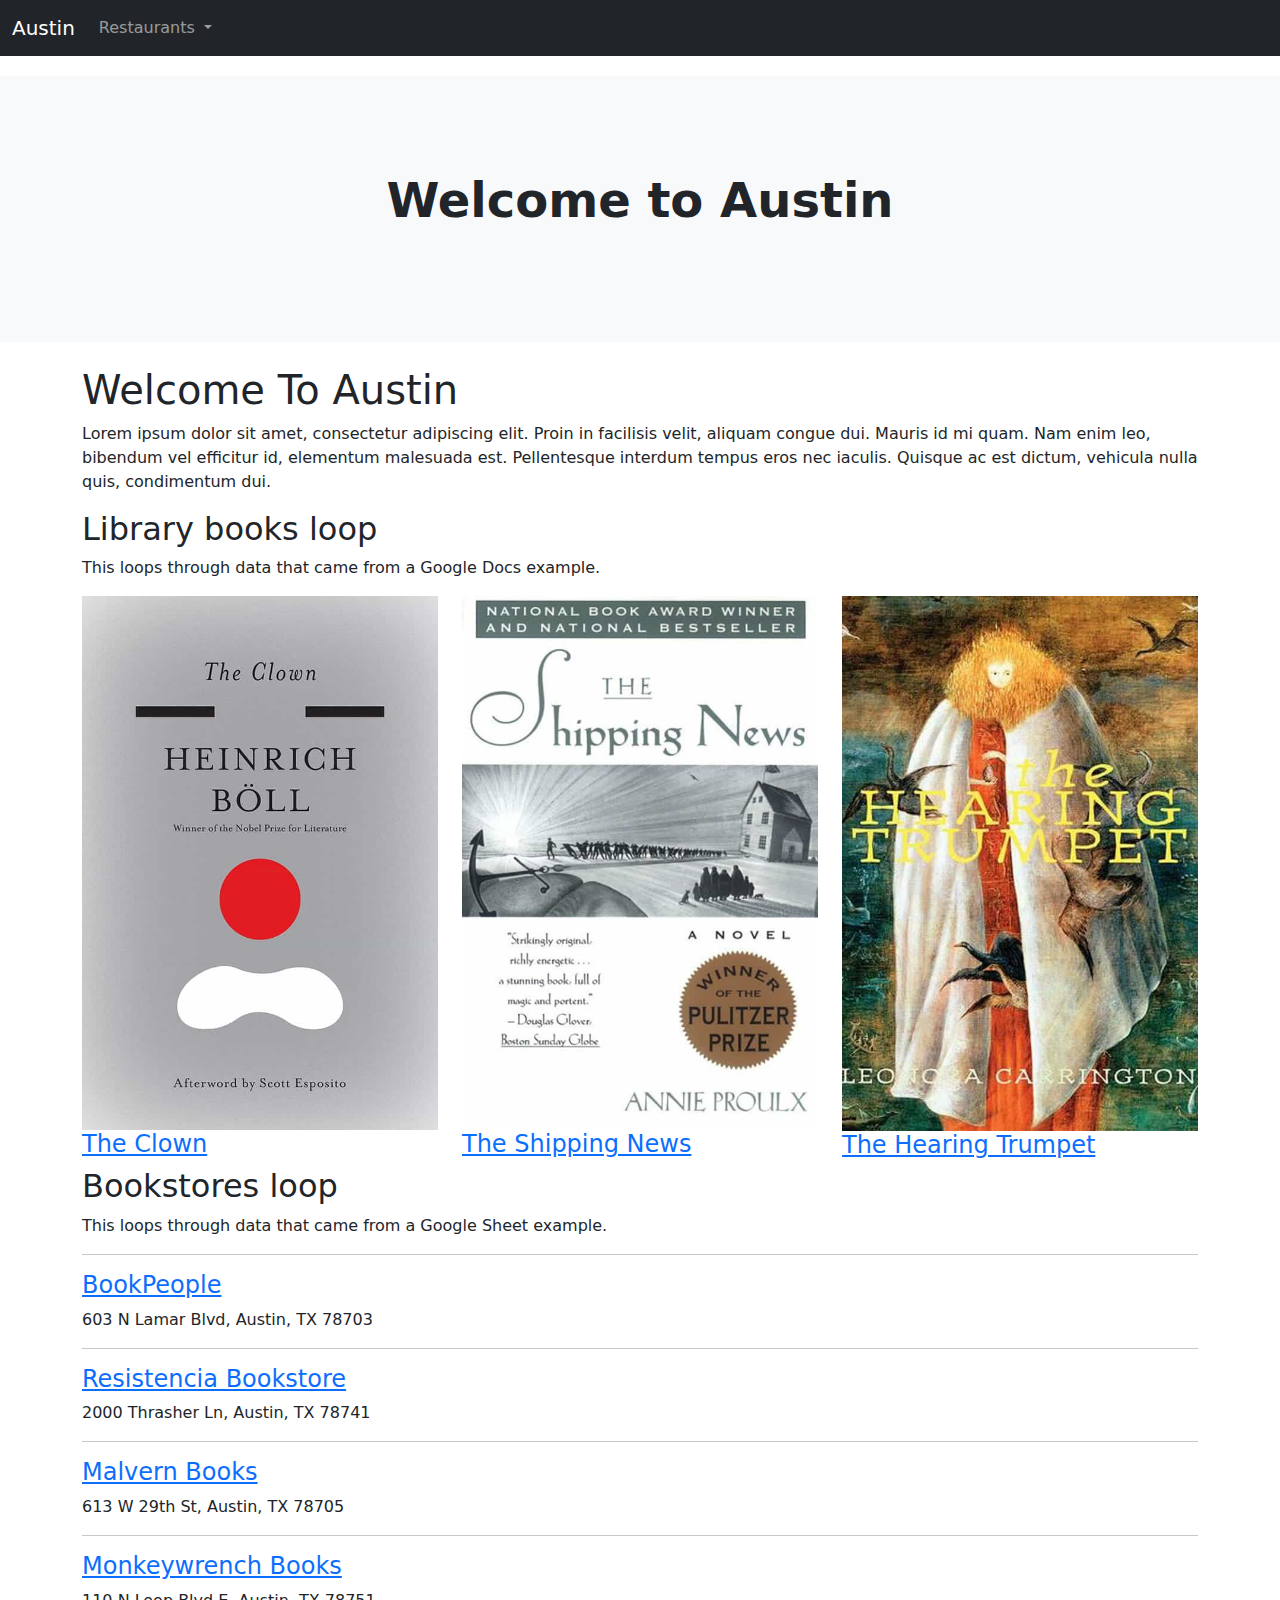
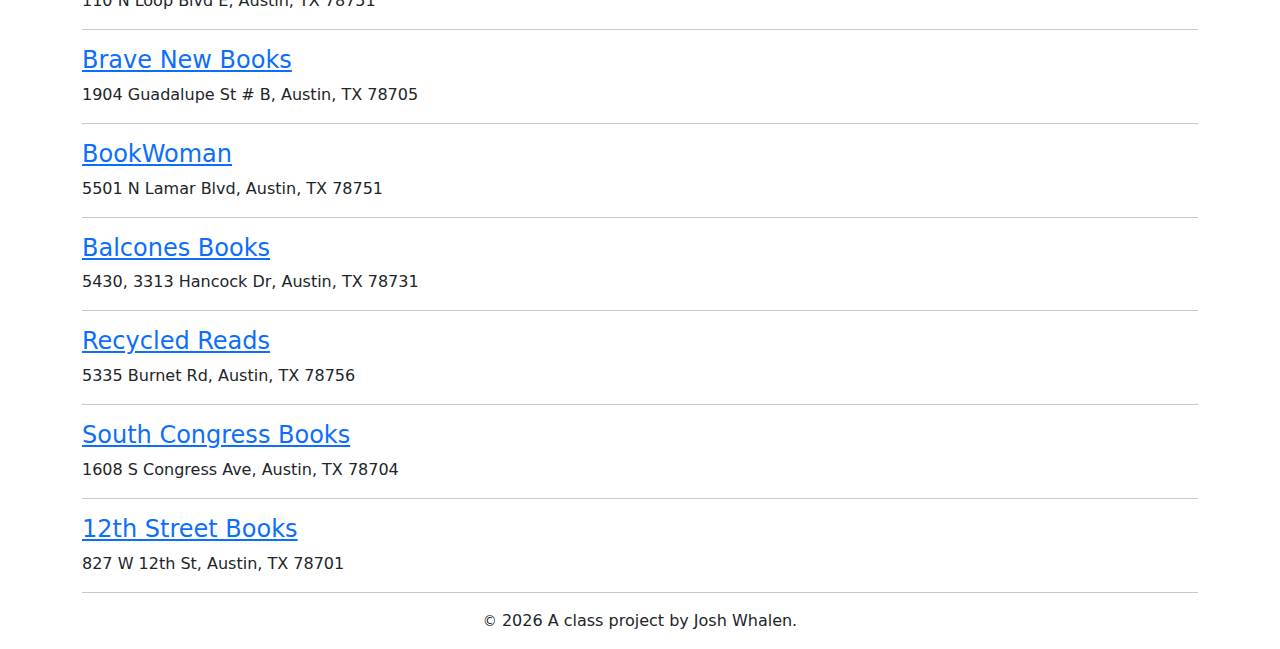
==== docs/index.html @ 60423889 "First Commit" ====
<!doctype html>
<html lang="en">
  <!-- A Intro to Coding for Journalists class project -->
  <head>
    <title>Welcome to Austin</title>
    <meta name="description" content="The index search description for this page goes here.">
    <meta charset="utf-8">
    <meta http-equiv="X-UA-Compatible" content="IE=edge"/>
    <meta name="viewport" content="width=device-width, initial-scale=1, maximum-scale=1">
    <link rel="stylesheet" href="css/main.css">
  </head>
  <body>
    <nav class="navbar navbar-expand-lg bg-dark" data-bs-theme="dark">
  <div class="container-fluid">
    <a class="navbar-brand" href="index.html">Austin</a>
    <button class="navbar-toggler" type="button" data-bs-toggle="collapse" data-bs-target="#navbarNavDropdown" aria-controls="navbarNavDropdown" aria-expanded="false" aria-label="Toggle navigation">
      <span class="navbar-toggler-icon"></span>
    </button>
    <div class="collapse navbar-collapse" id="navbarNavDropdown">
      <ul class="navbar-nav">
        <li class="nav-item dropdown">
          <a class="nav-link dropdown-toggle" href="#" id="navbarDropdownMenuLink" role="button" data-bs-toggle="dropdown" aria-expanded="false">
            Restaurants
          </a>
          <ul class="dropdown-menu" aria-labelledby="navbarDropdownMenuLink">
            
            <li><a class="dropdown-item" href="books/the-clown.html">The Clown</a></li>
            
            <li><a class="dropdown-item" href="books/the-shipping-news.html">The Shipping News</a></li>
            
            <li><a class="dropdown-item" href="books/the-hearing-trumpet.html">The Hearing Trumpet</a></li>
            
          </ul>
        </li>
      </ul>
    </div>
  </div>
</nav>

    <div id="jumbo" class="p-5 mb-4 bg-light">
  <div class="container-fluid py-5 text-center">
    <h1 class="display-5 fw-bold">Welcome to Austin</h1>
    <p></p>
  </div>
</div>

    
<div class="container">
  <h1>Welcome To Austin</h1>
  <p>Lorem ipsum dolor sit amet, consectetur adipiscing elit. Proin in facilisis velit, aliquam congue dui. Mauris id mi quam. Nam enim leo, bibendum vel efficitur id, elementum malesuada est. Pellentesque interdum tempus eros nec iaculis. Quisque ac est dictum, vehicula nulla quis, condimentum dui.</p>
  <h2>Library books loop</h2>
  <p>This loops through data that came from a Google Docs example.</p>
  <div class="row">
    
      <div class="col">
        <img src="img/the-clown.jpg" alt="" class="img-fluid">
        <h3><a href="books/the-clown.html">The Clown</a></h3>
      </div>
    
      <div class="col">
        <img src="img/the-shipping-news.jpg" alt="" class="img-fluid">
        <h3><a href="books/the-shipping-news.html">The Shipping News</a></h3>
      </div>
    
      <div class="col">
        <img src="img/the-hearing-trumpet.jpg" alt="" class="img-fluid">
        <h3><a href="books/the-hearing-trumpet.html">The Hearing Trumpet</a></h3>
      </div>
    
  </div>
  <h2>Bookstores loop</h2>
  <p>This loops through data that came from a Google Sheet example.</p>
  <hr>
  
    <h3><a href="https://www.bookpeople.com/" target="_blank">BookPeople</a></h3>
    <p>603 N Lamar Blvd, Austin, TX 78703</p>
    <hr>
  
    <h3><a href="https://www.resistenciabooks.com/" target="_blank">Resistencia Bookstore</a></h3>
    <p>2000 Thrasher Ln, Austin, TX 78741</p>
    <hr>
  
    <h3><a href="http://malvernbooks.com/" target="_blank">Malvern Books</a></h3>
    <p>613 W 29th St, Austin, TX 78705</p>
    <hr>
  
    <h3><a href="https://www.monkeywrenchbooks.org/" target="_blank">Monkeywrench Books</a></h3>
    <p>110 N Loop Blvd E, Austin, TX 78751</p>
    <hr>
  
    <h3><a href="https://www.facebook.com/bravenewbookstore/" target="_blank">Brave New Books</a></h3>
    <p>1904 Guadalupe St # B, Austin, TX 78705</p>
    <hr>
  
    <h3><a href="https://www.ebookwoman.com/" target="_blank">BookWoman</a></h3>
    <p>5501 N Lamar Blvd, Austin, TX 78751</p>
    <hr>
  
    <h3><a href="https://balconesbooks.com/" target="_blank">Balcones Books</a></h3>
    <p>5430, 3313 Hancock Dr, Austin, TX 78731</p>
    <hr>
  
    <h3><a href="http://library.austintexas.gov/recycled-reads" target="_blank">Recycled Reads</a></h3>
    <p>5335 Burnet Rd, Austin, TX 78756</p>
    <hr>
  
    <h3><a href="https://southcongressbooks.com/" target="_blank">South Congress Books</a></h3>
    <p>1608 S Congress Ave, Austin, TX 78704</p>
    <hr>
  
    <h3><a href="https://www.12thstreetbooks.com/" target="_blank">12th Street Books</a></h3>
    <p>827 W 12th St, Austin, TX 78701</p>
    <hr>
  
</div>


    <footer>
<p id="legal" class="center-block text-center">
  <small>&copy;</small> <span class="copyright-year"></span>
  A class project by Josh Whalen.
</p>
</footer>


    <script src="js/jquery.js"></script>
    <script src="js/bootstrap.bundle.min.js"></script>
    <script src="js/scripts.js"></script>
  </body>
</html>
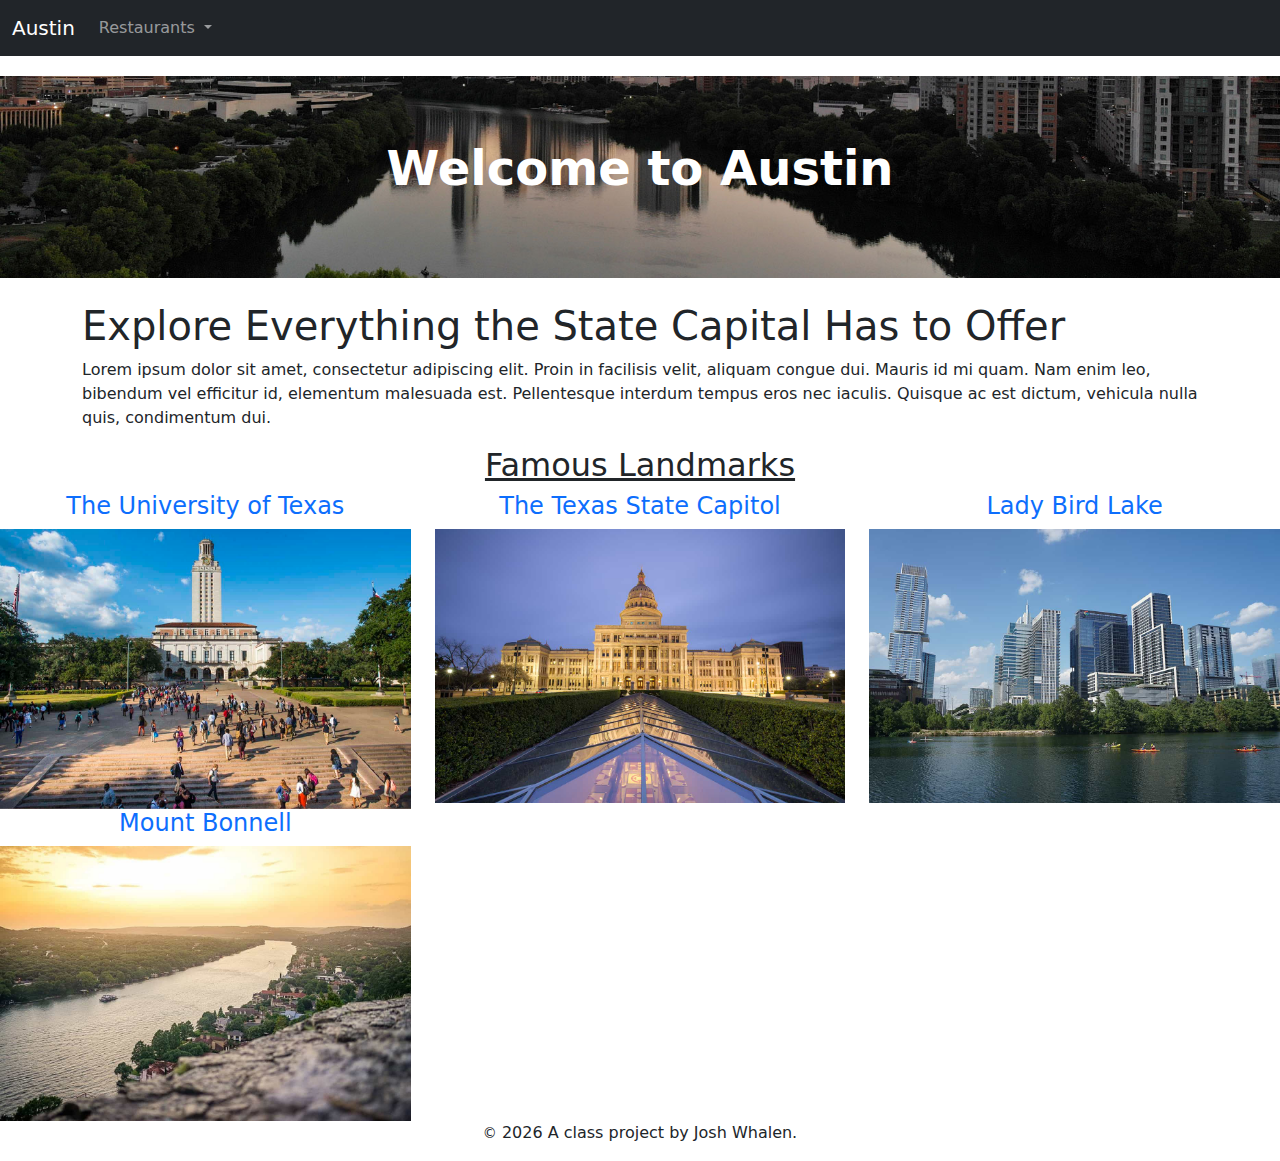
==== commit ff85fbbc: "Added Austin data, added bake-page template and created Nunjucks loop on index page." ====
--- a/docs/index.html
+++ b/docs/index.html
@@ -2,7 +2,7 @@
 <html lang="en">
   <!-- A Intro to Coding for Journalists class project -->
   <head>
-    <title>Welcome to Austin</title>
+    <title>Welcome to Austin | Welcome to Austin</title>
     <meta name="description" content="The index search description for this page goes here.">
     <meta charset="utf-8">
     <meta http-equiv="X-UA-Compatible" content="IE=edge"/>
@@ -37,7 +37,7 @@
   </div>
 </nav>
 
-    <div id="jumbo" class="p-5 mb-4 bg-light">
+    <div id="jumbotron" class="p-3 mb-4 bg-light">
   <div class="container-fluid py-5 text-center">
     <h1 class="display-5 fw-bold">Welcome to Austin</h1>
     <p></p>
@@ -46,73 +46,35 @@
 
     
 <div class="container">
-  <h1>Welcome To Austin</h1>
+  <h1>Explore Everything the State Capital Has to Offer</h1>
   <p>Lorem ipsum dolor sit amet, consectetur adipiscing elit. Proin in facilisis velit, aliquam congue dui. Mauris id mi quam. Nam enim leo, bibendum vel efficitur id, elementum malesuada est. Pellentesque interdum tempus eros nec iaculis. Quisque ac est dictum, vehicula nulla quis, condimentum dui.</p>
-  <h2>Library books loop</h2>
-  <p>This loops through data that came from a Google Docs example.</p>
-  <div class="row">
-    
-      <div class="col">
-        <img src="img/the-clown.jpg" alt="" class="img-fluid">
-        <h3><a href="books/the-clown.html">The Clown</a></h3>
-      </div>
-    
-      <div class="col">
-        <img src="img/the-shipping-news.jpg" alt="" class="img-fluid">
-        <h3><a href="books/the-shipping-news.html">The Shipping News</a></h3>
-      </div>
-    
-      <div class="col">
-        <img src="img/the-hearing-trumpet.jpg" alt="" class="img-fluid">
-        <h3><a href="books/the-hearing-trumpet.html">The Hearing Trumpet</a></h3>
-      </div>
-    
+</div>
+<div class="row">
+  <h2>Famous Landmarks</h2>
+  
+  <div class="col-sm-12 col-md-6 col-lg-4">
+    <h4><a href="landmark/univ-of-tx.html" target= "_blank">The University of Texas</a></h4>
+    <img src="img/landmarks/univ-of-tx.jpg" alt="The University of Texas" class="img-fluid">
   </div>
-  <h2>Bookstores loop</h2>
-  <p>This loops through data that came from a Google Sheet example.</p>
-  <hr>
   
-    <h3><a href="https://www.bookpeople.com/" target="_blank">BookPeople</a></h3>
-    <p>603 N Lamar Blvd, Austin, TX 78703</p>
-    <hr>
+  <div class="col-sm-12 col-md-6 col-lg-4">
+    <h4><a href="landmark/texas-state-capitol.html" target= "_blank">The Texas State Capitol</a></h4>
+    <img src="img/landmarks/texas-state-capitol.jpg" alt="The Texas State Capitol" class="img-fluid">
+  </div>
   
-    <h3><a href="https://www.resistenciabooks.com/" target="_blank">Resistencia Bookstore</a></h3>
-    <p>2000 Thrasher Ln, Austin, TX 78741</p>
-    <hr>
+  <div class="col-sm-12 col-md-6 col-lg-4">
+    <h4><a href="landmark/lady-bird-lake.html" target= "_blank">Lady Bird Lake</a></h4>
+    <img src="img/landmarks/lady-bird-lake.jpg" alt="Lady Bird Lake" class="img-fluid">
+  </div>
   
-    <h3><a href="http://malvernbooks.com/" target="_blank">Malvern Books</a></h3>
-    <p>613 W 29th St, Austin, TX 78705</p>
-    <hr>
-  
-    <h3><a href="https://www.monkeywrenchbooks.org/" target="_blank">Monkeywrench Books</a></h3>
-    <p>110 N Loop Blvd E, Austin, TX 78751</p>
-    <hr>
-  
-    <h3><a href="https://www.facebook.com/bravenewbookstore/" target="_blank">Brave New Books</a></h3>
-    <p>1904 Guadalupe St # B, Austin, TX 78705</p>
-    <hr>
-  
-    <h3><a href="https://www.ebookwoman.com/" target="_blank">BookWoman</a></h3>
-    <p>5501 N Lamar Blvd, Austin, TX 78751</p>
-    <hr>
-  
-    <h3><a href="https://balconesbooks.com/" target="_blank">Balcones Books</a></h3>
-    <p>5430, 3313 Hancock Dr, Austin, TX 78731</p>
-    <hr>
-  
-    <h3><a href="http://library.austintexas.gov/recycled-reads" target="_blank">Recycled Reads</a></h3>
-    <p>5335 Burnet Rd, Austin, TX 78756</p>
-    <hr>
-  
-    <h3><a href="https://southcongressbooks.com/" target="_blank">South Congress Books</a></h3>
-    <p>1608 S Congress Ave, Austin, TX 78704</p>
-    <hr>
-  
-    <h3><a href="https://www.12thstreetbooks.com/" target="_blank">12th Street Books</a></h3>
-    <p>827 W 12th St, Austin, TX 78701</p>
-    <hr>
-  
+  <div class="col-sm-12 col-md-6 col-lg-4">
+    <h4><a href="landmark/mount-bonnell.html" target= "_blank">Mount Bonnell</a></h4>
+    <img src="img/landmarks/mount-bonnell.jpg" alt="Mount Bonnell" class="img-fluid">
+  </div>
+   
 </div>
+ 
+
 
 
     <footer>
@@ -127,4 +89,4 @@
     <script src="js/bootstrap.bundle.min.js"></script>
     <script src="js/scripts.js"></script>
   </body>
-</html>+</html> --- a/docs/css/main.css
+++ b/docs/css/main.css
@@ -3,5 +3,5 @@
  * Bootstrap  v5.3.1 (https://getbootstrap.com/)
  * Copyright 2011-2023 The Bootstrap Authors
  * Licensed under MIT (https://github.com/twbs/bootstrap/blob/main/LICENSE)
- */:root,[data-bs-theme=light]{--bs-blue:#0d6efd;--bs-indigo:#6610f2;--bs-purple:#6f42c1;--bs-pink:#d63384;--bs-red:#dc3545;--bs-orange:#fd7e14;--bs-yellow:#ffc107;--bs-green:#198754;--bs-teal:#20c997;--bs-cyan:#0dcaf0;--bs-black:#000;--bs-white:#fff;--bs-gray:#6c757d;--bs-gray-dark:#343a40;--bs-gray-100:#f8f9fa;--bs-gray-200:#e9ecef;--bs-gray-300:#dee2e6;--bs-gray-400:#ced4da;--bs-gray-500:#adb5bd;--bs-gray-600:#6c757d;--bs-gray-700:#495057;--bs-gray-800:#343a40;--bs-gray-900:#212529;--bs-primary:#0d6efd;--bs-secondary:#6c757d;--bs-success:#198754;--bs-info:#0dcaf0;--bs-warning:#ffc107;--bs-danger:#dc3545;--bs-light:#f8f9fa;--bs-dark:#212529;--bs-primary-rgb:13,110,253;--bs-secondary-rgb:108,117,125;--bs-success-rgb:25,135,84;--bs-info-rgb:13,202,240;--bs-warning-rgb:255,193,7;--bs-danger-rgb:220,53,69;--bs-light-rgb:248,249,250;--bs-dark-rgb:33,37,41;--bs-primary-text-emphasis:#052c65;--bs-secondary-text-emphasis:#2b2f32;--bs-success-text-emphasis:#0a3622;--bs-info-text-emphasis:#055160;--bs-warning-text-emphasis:#664d03;--bs-danger-text-emphasis:#58151c;--bs-light-text-emphasis:#495057;--bs-dark-text-emphasis:#495057;--bs-primary-bg-subtle:#cfe2ff;--bs-secondary-bg-subtle:#e2e3e5;--bs-success-bg-subtle:#d1e7dd;--bs-info-bg-subtle:#cff4fc;--bs-warning-bg-subtle:#fff3cd;--bs-danger-bg-subtle:#f8d7da;--bs-light-bg-subtle:#fcfcfd;--bs-dark-bg-subtle:#ced4da;--bs-primary-border-subtle:#9ec5fe;--bs-secondary-border-subtle:#c4c8cb;--bs-success-border-subtle:#a3cfbb;--bs-info-border-subtle:#9eeaf9;--bs-warning-border-subtle:#ffe69c;--bs-danger-border-subtle:#f1aeb5;--bs-light-border-subtle:#e9ecef;--bs-dark-border-subtle:#adb5bd;--bs-white-rgb:255,255,255;--bs-black-rgb:0,0,0;--bs-font-sans-serif:system-ui,-apple-system,"Segoe UI",Roboto,"Helvetica Neue","Noto Sans","Liberation Sans",Arial,sans-serif,"Apple Color Emoji","Segoe UI Emoji","Segoe UI Symbol","Noto Color Emoji";--bs-font-monospace:SFMono-Regular,Menlo,Monaco,Consolas,"Liberation Mono","Courier New",monospace;--bs-gradient:linear-gradient(180deg,hsla(0,0%,100%,.15),hsla(0,0%,100%,0));--bs-body-font-family:var(--bs-font-sans-serif);--bs-body-font-size:1rem;--bs-body-font-weight:400;--bs-body-line-height:1.5;--bs-body-color:#212529;--bs-body-color-rgb:33,37,41;--bs-body-bg:#fff;--bs-body-bg-rgb:255,255,255;--bs-emphasis-color:#000;--bs-emphasis-color-rgb:0,0,0;--bs-secondary-color:rgba(33,37,41,.75);--bs-secondary-color-rgb:33,37,41;--bs-secondary-bg:#e9ecef;--bs-secondary-bg-rgb:233,236,239;--bs-tertiary-color:rgba(33,37,41,.5);--bs-tertiary-color-rgb:33,37,41;--bs-tertiary-bg:#f8f9fa;--bs-tertiary-bg-rgb:248,249,250;--bs-heading-color:inherit;--bs-link-color:#0d6efd;--bs-link-color-rgb:13,110,253;--bs-link-decoration:underline;--bs-link-hover-color:#0a58ca;--bs-link-hover-color-rgb:10,88,202;--bs-code-color:#d63384;--bs-highlight-bg:#fff3cd;--bs-border-width:1px;--bs-border-style:solid;--bs-border-color:#dee2e6;--bs-border-color-translucent:rgba(0,0,0,.175);--bs-border-radius:0.375rem;--bs-border-radius-sm:0.25rem;--bs-border-radius-lg:0.5rem;--bs-border-radius-xl:1rem;--bs-border-radius-xxl:2rem;--bs-border-radius-2xl:var(--bs-border-radius-xxl);--bs-border-radius-pill:50rem;--bs-box-shadow:0 0.5rem 1rem rgba(0,0,0,.15);--bs-box-shadow-sm:0 0.125rem 0.25rem rgba(0,0,0,.075);--bs-box-shadow-lg:0 1rem 3rem rgba(0,0,0,.175);--bs-box-shadow-inset:inset 0 1px 2px rgba(0,0,0,.075);--bs-focus-ring-width:0.25rem;--bs-focus-ring-opacity:0.25;--bs-focus-ring-color:rgba(13,110,253,.25);--bs-form-valid-color:#198754;--bs-form-valid-border-color:#198754;--bs-form-invalid-color:#dc3545;--bs-form-invalid-border-color:#dc3545}[data-bs-theme=dark]{--bs-body-color:#dee2e6;--bs-body-color-rgb:222,226,230;--bs-body-bg:#212529;--bs-body-bg-rgb:33,37,41;--bs-emphasis-color:#fff;--bs-emphasis-color-rgb:255,255,255;--bs-secondary-color:rgba(222,226,230,.75);--bs-secondary-color-rgb:222,226,230;--bs-secondary-bg:#343a40;--bs-secondary-bg-rgb:52,58,64;--bs-tertiary-color:rgba(222,226,230,.5);--bs-tertiary-color-rgb:222,226,230;--bs-tertiary-bg:#2b3035;--bs-tertiary-bg-rgb:43,48,53;--bs-primary-text-emphasis:#6ea8fe;--bs-secondary-text-emphasis:#a7acb1;--bs-success-text-emphasis:#75b798;--bs-info-text-emphasis:#6edff6;--bs-warning-text-emphasis:#ffda6a;--bs-danger-text-emphasis:#ea868f;--bs-light-text-emphasis:#f8f9fa;--bs-dark-text-emphasis:#dee2e6;--bs-primary-bg-subtle:#031633;--bs-secondary-bg-subtle:#161719;--bs-success-bg-subtle:#051b11;--bs-info-bg-subtle:#032830;--bs-warning-bg-subtle:#332701;--bs-danger-bg-subtle:#2c0b0e;--bs-light-bg-subtle:#343a40;--bs-dark-bg-subtle:#1a1d20;--bs-primary-border-subtle:#084298;--bs-secondary-border-subtle:#41464b;--bs-success-border-subtle:#0f5132;--bs-info-border-subtle:#087990;--bs-warning-border-subtle:#997404;--bs-danger-border-subtle:#842029;--bs-light-border-subtle:#495057;--bs-dark-border-subtle:#343a40;--bs-heading-color:inherit;--bs-link-color:#6ea8fe;--bs-link-hover-color:#8bb9fe;--bs-link-color-rgb:110,168,254;--bs-link-hover-color-rgb:139,185,254;--bs-code-color:#e685b5;--bs-border-color:#495057;--bs-border-color-translucent:hsla(0,0%,100%,.15);--bs-form-valid-color:#75b798;--bs-form-valid-border-color:#75b798;--bs-form-invalid-color:#ea868f;--bs-form-invalid-border-color:#ea868f;color-scheme:dark}*,:after,:before{box-sizing:border-box}@media (prefers-reduced-motion:no-preference){:root{scroll-behavior:smooth}}body{-webkit-text-size-adjust:100%;-webkit-tap-highlight-color:rgba(0,0,0,0);background-color:var(--bs-body-bg);color:var(--bs-body-color);font-family:var(--bs-body-font-family);font-size:var(--bs-body-font-size);font-weight:var(--bs-body-font-weight);line-height:var(--bs-body-line-height);margin:0;text-align:var(--bs-body-text-align)}hr{border:0;border-top:var(--bs-border-width) solid;color:inherit;margin:1rem 0;opacity:.25}.h1,.h2,.h3,.h4,.h5,.h6,h1,h2,h3,h4,h5,h6{color:var(--bs-heading-color);font-weight:500;line-height:1.2;margin-bottom:.5rem;margin-top:0}.h1,h1{font-size:calc(1.375rem + 1.5vw)}@media (min-width:1200px){.h1,h1{font-size:2.5rem}}.h2,h2{font-size:calc(1.325rem + .9vw)}@media (min-width:1200px){.h2,h2{font-size:2rem}}.h3,h3{font-size:calc(1.3rem + .6vw)}@media (min-width:1200px){.h3,h3{font-size:1.75rem}}.h4,h4{font-size:calc(1.275rem + .3vw)}@media (min-width:1200px){.h4,h4{font-size:1.5rem}}.h5,h5{font-size:1.25rem}.h6,h6{font-size:1rem}p{margin-bottom:1rem;margin-top:0}abbr[title]{cursor:help;-webkit-text-decoration:underline dotted;text-decoration:underline dotted;-webkit-text-decoration-skip-ink:none;text-decoration-skip-ink:none}address{font-style:normal;line-height:inherit;margin-bottom:1rem}ol,ul{padding-left:2rem}dl,ol,ul{margin-bottom:1rem;margin-top:0}ol ol,ol ul,ul ol,ul ul{margin-bottom:0}dt{font-weight:700}dd{margin-bottom:.5rem;margin-left:0}blockquote{margin:0 0 1rem}b,strong{font-weight:bolder}.small,small{font-size:.875em}.mark,mark{background-color:var(--bs-highlight-bg);padding:.1875em}sub,sup{font-size:.75em;line-height:0;position:relative;vertical-align:baseline}sub{bottom:-.25em}sup{top:-.5em}a{color:rgba(var(--bs-link-color-rgb),var(--bs-link-opacity,1));text-decoration:underline}a:hover{--bs-link-color-rgb:var(--bs-link-hover-color-rgb)}a:not([href]):not([class]),a:not([href]):not([class]):hover{color:inherit;text-decoration:none}code,kbd,pre,samp{font-family:var(--bs-font-monospace);font-size:1em}pre{display:block;font-size:.875em;margin-bottom:1rem;margin-top:0;overflow:auto}pre code{color:inherit;font-size:inherit;word-break:normal}code{word-wrap:break-word;color:var(--bs-code-color);font-size:.875em}a>code{color:inherit}kbd{background-color:var(--bs-body-color);border-radius:.25rem;color:var(--bs-body-bg);font-size:.875em;padding:.1875rem .375rem}kbd kbd{font-size:1em;padding:0}figure{margin:0 0 1rem}img,svg{vertical-align:middle}table{border-collapse:collapse;caption-side:bottom}caption{color:var(--bs-secondary-color);padding-bottom:.5rem;padding-top:.5rem;text-align:left}th{text-align:inherit;text-align:-webkit-match-parent}tbody,td,tfoot,th,thead,tr{border:0 solid;border-color:inherit}label{display:inline-block}button{border-radius:0}button:focus:not(:focus-visible){outline:0}button,input,optgroup,select,textarea{font-family:inherit;font-size:inherit;line-height:inherit;margin:0}button,select{text-transform:none}[role=button]{cursor:pointer}select{word-wrap:normal}select:disabled{opacity:1}[list]:not([type=date]):not([type=datetime-local]):not([type=month]):not([type=week]):not([type=time])::-webkit-calendar-picker-indicator{display:none!important}[type=button],[type=reset],[type=submit],button{-webkit-appearance:button}[type=button]:not(:disabled),[type=reset]:not(:disabled),[type=submit]:not(:disabled),button:not(:disabled){cursor:pointer}::-moz-focus-inner{border-style:none;padding:0}textarea{resize:vertical}fieldset{border:0;margin:0;min-width:0;padding:0}legend{float:left;font-size:calc(1.275rem + .3vw);line-height:inherit;margin-bottom:.5rem;padding:0;width:100%}@media (min-width:1200px){legend{font-size:1.5rem}}legend+*{clear:left}::-webkit-datetime-edit-day-field,::-webkit-datetime-edit-fields-wrapper,::-webkit-datetime-edit-hour-field,::-webkit-datetime-edit-minute,::-webkit-datetime-edit-month-field,::-webkit-datetime-edit-text,::-webkit-datetime-edit-year-field{padding:0}::-webkit-inner-spin-button{height:auto}[type=search]{-webkit-appearance:textfield;outline-offset:-2px}::-webkit-search-decoration{-webkit-appearance:none}::-webkit-color-swatch-wrapper{padding:0}::-webkit-file-upload-button{-webkit-appearance:button;font:inherit}::file-selector-button{-webkit-appearance:button;font:inherit}output{display:inline-block}iframe{border:0}summary{cursor:pointer;display:list-item}progress{vertical-align:baseline}[hidden]{display:none!important}.lead{font-size:1.25rem;font-weight:300}.display-1{font-size:calc(1.625rem + 4.5vw);font-weight:300;line-height:1.2}@media (min-width:1200px){.display-1{font-size:5rem}}.display-2{font-size:calc(1.575rem + 3.9vw);font-weight:300;line-height:1.2}@media (min-width:1200px){.display-2{font-size:4.5rem}}.display-3{font-size:calc(1.525rem + 3.3vw);font-weight:300;line-height:1.2}@media (min-width:1200px){.display-3{font-size:4rem}}.display-4{font-size:calc(1.475rem + 2.7vw);font-weight:300;line-height:1.2}@media (min-width:1200px){.display-4{font-size:3.5rem}}.display-5{font-size:calc(1.425rem + 2.1vw);font-weight:300;line-height:1.2}@media (min-width:1200px){.display-5{font-size:3rem}}.display-6{font-size:calc(1.375rem + 1.5vw);font-weight:300;line-height:1.2}@media (min-width:1200px){.display-6{font-size:2.5rem}}.list-inline,.list-unstyled{list-style:none;padding-left:0}.list-inline-item{display:inline-block}.list-inline-item:not(:last-child){margin-right:.5rem}.initialism{font-size:.875em;text-transform:uppercase}.blockquote{font-size:1.25rem;margin-bottom:1rem}.blockquote>:last-child{margin-bottom:0}.blockquote-footer{color:#6c757d;font-size:.875em;margin-bottom:1rem;margin-top:-1rem}.blockquote-footer:before{content:"— "}.img-fluid,.img-thumbnail{height:auto;max-width:100%}.img-thumbnail{background-color:var(--bs-body-bg);border:var(--bs-border-width) solid var(--bs-border-color);border-radius:var(--bs-border-radius);padding:.25rem}.figure{display:inline-block}.figure-img{line-height:1;margin-bottom:.5rem}.figure-caption{color:var(--bs-secondary-color);font-size:.875em}.container,.container-fluid,.container-lg,.container-md,.container-sm,.container-xl,.container-xxl{--bs-gutter-x:1.5rem;--bs-gutter-y:0;margin-left:auto;margin-right:auto;padding-left:calc(var(--bs-gutter-x)*.5);padding-right:calc(var(--bs-gutter-x)*.5);width:100%}@media (min-width:576px){.container,.container-sm{max-width:540px}}@media (min-width:768px){.container,.container-md,.container-sm{max-width:720px}}@media (min-width:992px){.container,.container-lg,.container-md,.container-sm{max-width:960px}}@media (min-width:1200px){.container,.container-lg,.container-md,.container-sm,.container-xl{max-width:1140px}}@media (min-width:1400px){.container,.container-lg,.container-md,.container-sm,.container-xl,.container-xxl{max-width:1320px}}:root{--bs-breakpoint-xs:0;--bs-breakpoint-sm:576px;--bs-breakpoint-md:768px;--bs-breakpoint-lg:992px;--bs-breakpoint-xl:1200px;--bs-breakpoint-xxl:1400px}.row{--bs-gutter-x:1.5rem;--bs-gutter-y:0;display:-webkit-flex;display:-ms-flexbox;display:flex;-webkit-flex-wrap:wrap;-ms-flex-wrap:wrap;flex-wrap:wrap;margin-left:calc(var(--bs-gutter-x)*-.5);margin-right:calc(var(--bs-gutter-x)*-.5);margin-top:calc(var(--bs-gutter-y)*-1)}.row>*{-ms-flex-negative:0;-webkit-flex-shrink:0;flex-shrink:0;margin-top:var(--bs-gutter-y);max-width:100%;padding-left:calc(var(--bs-gutter-x)*.5);padding-right:calc(var(--bs-gutter-x)*.5);width:100%}.col{-webkit-flex:1 0 0%;-ms-flex:1 0 0%;flex:1 0 0%}.row-cols-auto>*{width:auto}.row-cols-1>*,.row-cols-auto>*{-webkit-flex:0 0 auto;-ms-flex:0 0 auto;flex:0 0 auto}.row-cols-1>*{width:100%}.row-cols-2>*{width:50%}.row-cols-2>*,.row-cols-3>*{-webkit-flex:0 0 auto;-ms-flex:0 0 auto;flex:0 0 auto}.row-cols-3>*{width:33.3333333333%}.row-cols-4>*{width:25%}.row-cols-4>*,.row-cols-5>*{-webkit-flex:0 0 auto;-ms-flex:0 0 auto;flex:0 0 auto}.row-cols-5>*{width:20%}.row-cols-6>*{width:16.6666666667%}.col-auto,.row-cols-6>*{-webkit-flex:0 0 auto;-ms-flex:0 0 auto;flex:0 0 auto}.col-auto{width:auto}.col-1{width:8.33333333%}.col-1,.col-2{-webkit-flex:0 0 auto;-ms-flex:0 0 auto;flex:0 0 auto}.col-2{width:16.66666667%}.col-3{width:25%}.col-3,.col-4{-webkit-flex:0 0 auto;-ms-flex:0 0 auto;flex:0 0 auto}.col-4{width:33.33333333%}.col-5{width:41.66666667%}.col-5,.col-6{-webkit-flex:0 0 auto;-ms-flex:0 0 auto;flex:0 0 auto}.col-6{width:50%}.col-7{width:58.33333333%}.col-7,.col-8{-webkit-flex:0 0 auto;-ms-flex:0 0 auto;flex:0 0 auto}.col-8{width:66.66666667%}.col-9{width:75%}.col-10,.col-9{-webkit-flex:0 0 auto;-ms-flex:0 0 auto;flex:0 0 auto}.col-10{width:83.33333333%}.col-11{width:91.66666667%}.col-11,.col-12{-webkit-flex:0 0 auto;-ms-flex:0 0 auto;flex:0 0 auto}.col-12{width:100%}.offset-1{margin-left:8.33333333%}.offset-2{margin-left:16.66666667%}.offset-3{margin-left:25%}.offset-4{margin-left:33.33333333%}.offset-5{margin-left:41.66666667%}.offset-6{margin-left:50%}.offset-7{margin-left:58.33333333%}.offset-8{margin-left:66.66666667%}.offset-9{margin-left:75%}.offset-10{margin-left:83.33333333%}.offset-11{margin-left:91.66666667%}.g-0,.gx-0{--bs-gutter-x:0}.g-0,.gy-0{--bs-gutter-y:0}.g-1,.gx-1{--bs-gutter-x:0.25rem}.g-1,.gy-1{--bs-gutter-y:0.25rem}.g-2,.gx-2{--bs-gutter-x:0.5rem}.g-2,.gy-2{--bs-gutter-y:0.5rem}.g-3,.gx-3{--bs-gutter-x:1rem}.g-3,.gy-3{--bs-gutter-y:1rem}.g-4,.gx-4{--bs-gutter-x:1.5rem}.g-4,.gy-4{--bs-gutter-y:1.5rem}.g-5,.gx-5{--bs-gutter-x:3rem}.g-5,.gy-5{--bs-gutter-y:3rem}@media (min-width:576px){.col-sm{-webkit-flex:1 0 0%;-ms-flex:1 0 0%;flex:1 0 0%}.row-cols-sm-auto>*{width:auto}.row-cols-sm-1>*,.row-cols-sm-auto>*{-webkit-flex:0 0 auto;-ms-flex:0 0 auto;flex:0 0 auto}.row-cols-sm-1>*{width:100%}.row-cols-sm-2>*{width:50%}.row-cols-sm-2>*,.row-cols-sm-3>*{-webkit-flex:0 0 auto;-ms-flex:0 0 auto;flex:0 0 auto}.row-cols-sm-3>*{width:33.3333333333%}.row-cols-sm-4>*{width:25%}.row-cols-sm-4>*,.row-cols-sm-5>*{-webkit-flex:0 0 auto;-ms-flex:0 0 auto;flex:0 0 auto}.row-cols-sm-5>*{width:20%}.row-cols-sm-6>*{width:16.6666666667%}.col-sm-auto,.row-cols-sm-6>*{-webkit-flex:0 0 auto;-ms-flex:0 0 auto;flex:0 0 auto}.col-sm-auto{width:auto}.col-sm-1{width:8.33333333%}.col-sm-1,.col-sm-2{-webkit-flex:0 0 auto;-ms-flex:0 0 auto;flex:0 0 auto}.col-sm-2{width:16.66666667%}.col-sm-3{width:25%}.col-sm-3,.col-sm-4{-webkit-flex:0 0 auto;-ms-flex:0 0 auto;flex:0 0 auto}.col-sm-4{width:33.33333333%}.col-sm-5{width:41.66666667%}.col-sm-5,.col-sm-6{-webkit-flex:0 0 auto;-ms-flex:0 0 auto;flex:0 0 auto}.col-sm-6{width:50%}.col-sm-7{width:58.33333333%}.col-sm-7,.col-sm-8{-webkit-flex:0 0 auto;-ms-flex:0 0 auto;flex:0 0 auto}.col-sm-8{width:66.66666667%}.col-sm-9{width:75%}.col-sm-10,.col-sm-9{-webkit-flex:0 0 auto;-ms-flex:0 0 auto;flex:0 0 auto}.col-sm-10{width:83.33333333%}.col-sm-11{width:91.66666667%}.col-sm-11,.col-sm-12{-webkit-flex:0 0 auto;-ms-flex:0 0 auto;flex:0 0 auto}.col-sm-12{width:100%}.offset-sm-0{margin-left:0}.offset-sm-1{margin-left:8.33333333%}.offset-sm-2{margin-left:16.66666667%}.offset-sm-3{margin-left:25%}.offset-sm-4{margin-left:33.33333333%}.offset-sm-5{margin-left:41.66666667%}.offset-sm-6{margin-left:50%}.offset-sm-7{margin-left:58.33333333%}.offset-sm-8{margin-left:66.66666667%}.offset-sm-9{margin-left:75%}.offset-sm-10{margin-left:83.33333333%}.offset-sm-11{margin-left:91.66666667%}.g-sm-0,.gx-sm-0{--bs-gutter-x:0}.g-sm-0,.gy-sm-0{--bs-gutter-y:0}.g-sm-1,.gx-sm-1{--bs-gutter-x:0.25rem}.g-sm-1,.gy-sm-1{--bs-gutter-y:0.25rem}.g-sm-2,.gx-sm-2{--bs-gutter-x:0.5rem}.g-sm-2,.gy-sm-2{--bs-gutter-y:0.5rem}.g-sm-3,.gx-sm-3{--bs-gutter-x:1rem}.g-sm-3,.gy-sm-3{--bs-gutter-y:1rem}.g-sm-4,.gx-sm-4{--bs-gutter-x:1.5rem}.g-sm-4,.gy-sm-4{--bs-gutter-y:1.5rem}.g-sm-5,.gx-sm-5{--bs-gutter-x:3rem}.g-sm-5,.gy-sm-5{--bs-gutter-y:3rem}}@media (min-width:768px){.col-md{-webkit-flex:1 0 0%;-ms-flex:1 0 0%;flex:1 0 0%}.row-cols-md-auto>*{width:auto}.row-cols-md-1>*,.row-cols-md-auto>*{-webkit-flex:0 0 auto;-ms-flex:0 0 auto;flex:0 0 auto}.row-cols-md-1>*{width:100%}.row-cols-md-2>*{width:50%}.row-cols-md-2>*,.row-cols-md-3>*{-webkit-flex:0 0 auto;-ms-flex:0 0 auto;flex:0 0 auto}.row-cols-md-3>*{width:33.3333333333%}.row-cols-md-4>*{width:25%}.row-cols-md-4>*,.row-cols-md-5>*{-webkit-flex:0 0 auto;-ms-flex:0 0 auto;flex:0 0 auto}.row-cols-md-5>*{width:20%}.row-cols-md-6>*{width:16.6666666667%}.col-md-auto,.row-cols-md-6>*{-webkit-flex:0 0 auto;-ms-flex:0 0 auto;flex:0 0 auto}.col-md-auto{width:auto}.col-md-1{width:8.33333333%}.col-md-1,.col-md-2{-webkit-flex:0 0 auto;-ms-flex:0 0 auto;flex:0 0 auto}.col-md-2{width:16.66666667%}.col-md-3{width:25%}.col-md-3,.col-md-4{-webkit-flex:0 0 auto;-ms-flex:0 0 auto;flex:0 0 auto}.col-md-4{width:33.33333333%}.col-md-5{width:41.66666667%}.col-md-5,.col-md-6{-webkit-flex:0 0 auto;-ms-flex:0 0 auto;flex:0 0 auto}.col-md-6{width:50%}.col-md-7{width:58.33333333%}.col-md-7,.col-md-8{-webkit-flex:0 0 auto;-ms-flex:0 0 auto;flex:0 0 auto}.col-md-8{width:66.66666667%}.col-md-9{width:75%}.col-md-10,.col-md-9{-webkit-flex:0 0 auto;-ms-flex:0 0 auto;flex:0 0 auto}.col-md-10{width:83.33333333%}.col-md-11{width:91.66666667%}.col-md-11,.col-md-12{-webkit-flex:0 0 auto;-ms-flex:0 0 auto;flex:0 0 auto}.col-md-12{width:100%}.offset-md-0{margin-left:0}.offset-md-1{margin-left:8.33333333%}.offset-md-2{margin-left:16.66666667%}.offset-md-3{margin-left:25%}.offset-md-4{margin-left:33.33333333%}.offset-md-5{margin-left:41.66666667%}.offset-md-6{margin-left:50%}.offset-md-7{margin-left:58.33333333%}.offset-md-8{margin-left:66.66666667%}.offset-md-9{margin-left:75%}.offset-md-10{margin-left:83.33333333%}.offset-md-11{margin-left:91.66666667%}.g-md-0,.gx-md-0{--bs-gutter-x:0}.g-md-0,.gy-md-0{--bs-gutter-y:0}.g-md-1,.gx-md-1{--bs-gutter-x:0.25rem}.g-md-1,.gy-md-1{--bs-gutter-y:0.25rem}.g-md-2,.gx-md-2{--bs-gutter-x:0.5rem}.g-md-2,.gy-md-2{--bs-gutter-y:0.5rem}.g-md-3,.gx-md-3{--bs-gutter-x:1rem}.g-md-3,.gy-md-3{--bs-gutter-y:1rem}.g-md-4,.gx-md-4{--bs-gutter-x:1.5rem}.g-md-4,.gy-md-4{--bs-gutter-y:1.5rem}.g-md-5,.gx-md-5{--bs-gutter-x:3rem}.g-md-5,.gy-md-5{--bs-gutter-y:3rem}}@media (min-width:992px){.col-lg{-webkit-flex:1 0 0%;-ms-flex:1 0 0%;flex:1 0 0%}.row-cols-lg-auto>*{width:auto}.row-cols-lg-1>*,.row-cols-lg-auto>*{-webkit-flex:0 0 auto;-ms-flex:0 0 auto;flex:0 0 auto}.row-cols-lg-1>*{width:100%}.row-cols-lg-2>*{width:50%}.row-cols-lg-2>*,.row-cols-lg-3>*{-webkit-flex:0 0 auto;-ms-flex:0 0 auto;flex:0 0 auto}.row-cols-lg-3>*{width:33.3333333333%}.row-cols-lg-4>*{width:25%}.row-cols-lg-4>*,.row-cols-lg-5>*{-webkit-flex:0 0 auto;-ms-flex:0 0 auto;flex:0 0 auto}.row-cols-lg-5>*{width:20%}.row-cols-lg-6>*{width:16.6666666667%}.col-lg-auto,.row-cols-lg-6>*{-webkit-flex:0 0 auto;-ms-flex:0 0 auto;flex:0 0 auto}.col-lg-auto{width:auto}.col-lg-1{width:8.33333333%}.col-lg-1,.col-lg-2{-webkit-flex:0 0 auto;-ms-flex:0 0 auto;flex:0 0 auto}.col-lg-2{width:16.66666667%}.col-lg-3{width:25%}.col-lg-3,.col-lg-4{-webkit-flex:0 0 auto;-ms-flex:0 0 auto;flex:0 0 auto}.col-lg-4{width:33.33333333%}.col-lg-5{width:41.66666667%}.col-lg-5,.col-lg-6{-webkit-flex:0 0 auto;-ms-flex:0 0 auto;flex:0 0 auto}.col-lg-6{width:50%}.col-lg-7{width:58.33333333%}.col-lg-7,.col-lg-8{-webkit-flex:0 0 auto;-ms-flex:0 0 auto;flex:0 0 auto}.col-lg-8{width:66.66666667%}.col-lg-9{width:75%}.col-lg-10,.col-lg-9{-webkit-flex:0 0 auto;-ms-flex:0 0 auto;flex:0 0 auto}.col-lg-10{width:83.33333333%}.col-lg-11{width:91.66666667%}.col-lg-11,.col-lg-12{-webkit-flex:0 0 auto;-ms-flex:0 0 auto;flex:0 0 auto}.col-lg-12{width:100%}.offset-lg-0{margin-left:0}.offset-lg-1{margin-left:8.33333333%}.offset-lg-2{margin-left:16.66666667%}.offset-lg-3{margin-left:25%}.offset-lg-4{margin-left:33.33333333%}.offset-lg-5{margin-left:41.66666667%}.offset-lg-6{margin-left:50%}.offset-lg-7{margin-left:58.33333333%}.offset-lg-8{margin-left:66.66666667%}.offset-lg-9{margin-left:75%}.offset-lg-10{margin-left:83.33333333%}.offset-lg-11{margin-left:91.66666667%}.g-lg-0,.gx-lg-0{--bs-gutter-x:0}.g-lg-0,.gy-lg-0{--bs-gutter-y:0}.g-lg-1,.gx-lg-1{--bs-gutter-x:0.25rem}.g-lg-1,.gy-lg-1{--bs-gutter-y:0.25rem}.g-lg-2,.gx-lg-2{--bs-gutter-x:0.5rem}.g-lg-2,.gy-lg-2{--bs-gutter-y:0.5rem}.g-lg-3,.gx-lg-3{--bs-gutter-x:1rem}.g-lg-3,.gy-lg-3{--bs-gutter-y:1rem}.g-lg-4,.gx-lg-4{--bs-gutter-x:1.5rem}.g-lg-4,.gy-lg-4{--bs-gutter-y:1.5rem}.g-lg-5,.gx-lg-5{--bs-gutter-x:3rem}.g-lg-5,.gy-lg-5{--bs-gutter-y:3rem}}@media (min-width:1200px){.col-xl{-webkit-flex:1 0 0%;-ms-flex:1 0 0%;flex:1 0 0%}.row-cols-xl-auto>*{width:auto}.row-cols-xl-1>*,.row-cols-xl-auto>*{-webkit-flex:0 0 auto;-ms-flex:0 0 auto;flex:0 0 auto}.row-cols-xl-1>*{width:100%}.row-cols-xl-2>*{width:50%}.row-cols-xl-2>*,.row-cols-xl-3>*{-webkit-flex:0 0 auto;-ms-flex:0 0 auto;flex:0 0 auto}.row-cols-xl-3>*{width:33.3333333333%}.row-cols-xl-4>*{width:25%}.row-cols-xl-4>*,.row-cols-xl-5>*{-webkit-flex:0 0 auto;-ms-flex:0 0 auto;flex:0 0 auto}.row-cols-xl-5>*{width:20%}.row-cols-xl-6>*{width:16.6666666667%}.col-xl-auto,.row-cols-xl-6>*{-webkit-flex:0 0 auto;-ms-flex:0 0 auto;flex:0 0 auto}.col-xl-auto{width:auto}.col-xl-1{width:8.33333333%}.col-xl-1,.col-xl-2{-webkit-flex:0 0 auto;-ms-flex:0 0 auto;flex:0 0 auto}.col-xl-2{width:16.66666667%}.col-xl-3{width:25%}.col-xl-3,.col-xl-4{-webkit-flex:0 0 auto;-ms-flex:0 0 auto;flex:0 0 auto}.col-xl-4{width:33.33333333%}.col-xl-5{width:41.66666667%}.col-xl-5,.col-xl-6{-webkit-flex:0 0 auto;-ms-flex:0 0 auto;flex:0 0 auto}.col-xl-6{width:50%}.col-xl-7{width:58.33333333%}.col-xl-7,.col-xl-8{-webkit-flex:0 0 auto;-ms-flex:0 0 auto;flex:0 0 auto}.col-xl-8{width:66.66666667%}.col-xl-9{width:75%}.col-xl-10,.col-xl-9{-webkit-flex:0 0 auto;-ms-flex:0 0 auto;flex:0 0 auto}.col-xl-10{width:83.33333333%}.col-xl-11{width:91.66666667%}.col-xl-11,.col-xl-12{-webkit-flex:0 0 auto;-ms-flex:0 0 auto;flex:0 0 auto}.col-xl-12{width:100%}.offset-xl-0{margin-left:0}.offset-xl-1{margin-left:8.33333333%}.offset-xl-2{margin-left:16.66666667%}.offset-xl-3{margin-left:25%}.offset-xl-4{margin-left:33.33333333%}.offset-xl-5{margin-left:41.66666667%}.offset-xl-6{margin-left:50%}.offset-xl-7{margin-left:58.33333333%}.offset-xl-8{margin-left:66.66666667%}.offset-xl-9{margin-left:75%}.offset-xl-10{margin-left:83.33333333%}.offset-xl-11{margin-left:91.66666667%}.g-xl-0,.gx-xl-0{--bs-gutter-x:0}.g-xl-0,.gy-xl-0{--bs-gutter-y:0}.g-xl-1,.gx-xl-1{--bs-gutter-x:0.25rem}.g-xl-1,.gy-xl-1{--bs-gutter-y:0.25rem}.g-xl-2,.gx-xl-2{--bs-gutter-x:0.5rem}.g-xl-2,.gy-xl-2{--bs-gutter-y:0.5rem}.g-xl-3,.gx-xl-3{--bs-gutter-x:1rem}.g-xl-3,.gy-xl-3{--bs-gutter-y:1rem}.g-xl-4,.gx-xl-4{--bs-gutter-x:1.5rem}.g-xl-4,.gy-xl-4{--bs-gutter-y:1.5rem}.g-xl-5,.gx-xl-5{--bs-gutter-x:3rem}.g-xl-5,.gy-xl-5{--bs-gutter-y:3rem}}@media (min-width:1400px){.col-xxl{-webkit-flex:1 0 0%;-ms-flex:1 0 0%;flex:1 0 0%}.row-cols-xxl-auto>*{width:auto}.row-cols-xxl-1>*,.row-cols-xxl-auto>*{-webkit-flex:0 0 auto;-ms-flex:0 0 auto;flex:0 0 auto}.row-cols-xxl-1>*{width:100%}.row-cols-xxl-2>*{width:50%}.row-cols-xxl-2>*,.row-cols-xxl-3>*{-webkit-flex:0 0 auto;-ms-flex:0 0 auto;flex:0 0 auto}.row-cols-xxl-3>*{width:33.3333333333%}.row-cols-xxl-4>*{width:25%}.row-cols-xxl-4>*,.row-cols-xxl-5>*{-webkit-flex:0 0 auto;-ms-flex:0 0 auto;flex:0 0 auto}.row-cols-xxl-5>*{width:20%}.row-cols-xxl-6>*{width:16.6666666667%}.col-xxl-auto,.row-cols-xxl-6>*{-webkit-flex:0 0 auto;-ms-flex:0 0 auto;flex:0 0 auto}.col-xxl-auto{width:auto}.col-xxl-1{width:8.33333333%}.col-xxl-1,.col-xxl-2{-webkit-flex:0 0 auto;-ms-flex:0 0 auto;flex:0 0 auto}.col-xxl-2{width:16.66666667%}.col-xxl-3{width:25%}.col-xxl-3,.col-xxl-4{-webkit-flex:0 0 auto;-ms-flex:0 0 auto;flex:0 0 auto}.col-xxl-4{width:33.33333333%}.col-xxl-5{width:41.66666667%}.col-xxl-5,.col-xxl-6{-webkit-flex:0 0 auto;-ms-flex:0 0 auto;flex:0 0 auto}.col-xxl-6{width:50%}.col-xxl-7{width:58.33333333%}.col-xxl-7,.col-xxl-8{-webkit-flex:0 0 auto;-ms-flex:0 0 auto;flex:0 0 auto}.col-xxl-8{width:66.66666667%}.col-xxl-9{width:75%}.col-xxl-10,.col-xxl-9{-webkit-flex:0 0 auto;-ms-flex:0 0 auto;flex:0 0 auto}.col-xxl-10{width:83.33333333%}.col-xxl-11{width:91.66666667%}.col-xxl-11,.col-xxl-12{-webkit-flex:0 0 auto;-ms-flex:0 0 auto;flex:0 0 auto}.col-xxl-12{width:100%}.offset-xxl-0{margin-left:0}.offset-xxl-1{margin-left:8.33333333%}.offset-xxl-2{margin-left:16.66666667%}.offset-xxl-3{margin-left:25%}.offset-xxl-4{margin-left:33.33333333%}.offset-xxl-5{margin-left:41.66666667%}.offset-xxl-6{margin-left:50%}.offset-xxl-7{margin-left:58.33333333%}.offset-xxl-8{margin-left:66.66666667%}.offset-xxl-9{margin-left:75%}.offset-xxl-10{margin-left:83.33333333%}.offset-xxl-11{margin-left:91.66666667%}.g-xxl-0,.gx-xxl-0{--bs-gutter-x:0}.g-xxl-0,.gy-xxl-0{--bs-gutter-y:0}.g-xxl-1,.gx-xxl-1{--bs-gutter-x:0.25rem}.g-xxl-1,.gy-xxl-1{--bs-gutter-y:0.25rem}.g-xxl-2,.gx-xxl-2{--bs-gutter-x:0.5rem}.g-xxl-2,.gy-xxl-2{--bs-gutter-y:0.5rem}.g-xxl-3,.gx-xxl-3{--bs-gutter-x:1rem}.g-xxl-3,.gy-xxl-3{--bs-gutter-y:1rem}.g-xxl-4,.gx-xxl-4{--bs-gutter-x:1.5rem}.g-xxl-4,.gy-xxl-4{--bs-gutter-y:1.5rem}.g-xxl-5,.gx-xxl-5{--bs-gutter-x:3rem}.g-xxl-5,.gy-xxl-5{--bs-gutter-y:3rem}}.table{--bs-table-color-type:initial;--bs-table-bg-type:initial;--bs-table-color-state:initial;--bs-table-bg-state:initial;--bs-table-color:var(--bs-body-color);--bs-table-bg:var(--bs-body-bg);--bs-table-border-color:var(--bs-border-color);--bs-table-accent-bg:transparent;--bs-table-striped-color:var(--bs-body-color);--bs-table-striped-bg:rgba(0,0,0,.05);--bs-table-active-color:var(--bs-body-color);--bs-table-active-bg:rgba(0,0,0,.1);--bs-table-hover-color:var(--bs-body-color);--bs-table-hover-bg:rgba(0,0,0,.075);border-color:var(--bs-table-border-color);margin-bottom:1rem;vertical-align:top;width:100%}.table>:not(caption)>*>*{background-color:var(--bs-table-bg);border-bottom-width:var(--bs-border-width);box-shadow:inset 0 0 0 9999px var(--bs-table-bg-state,var(--bs-table-bg-type,var(--bs-table-accent-bg)));color:var(--bs-table-color-state,var(--bs-table-color-type,var(--bs-table-color)));padding:.5rem}.table>tbody{vertical-align:inherit}.table>thead{vertical-align:bottom}.table-group-divider{border-top:calc(var(--bs-border-width)*2) solid}.caption-top{caption-side:top}.table-sm>:not(caption)>*>*{padding:.25rem}.table-bordered>:not(caption)>*{border-width:var(--bs-border-width) 0}.table-bordered>:not(caption)>*>*{border-width:0 var(--bs-border-width)}.table-borderless>:not(caption)>*>*{border-bottom-width:0}.table-borderless>:not(:first-child){border-top-width:0}.table-striped-columns>:not(caption)>tr>:nth-child(2n),.table-striped>tbody>tr:nth-of-type(odd)>*{--bs-table-color-type:var(--bs-table-striped-color);--bs-table-bg-type:var(--bs-table-striped-bg)}.table-active{--bs-table-color-state:var(--bs-table-active-color);--bs-table-bg-state:var(--bs-table-active-bg)}.table-hover>tbody>tr:hover>*{--bs-table-color-state:var(--bs-table-hover-color);--bs-table-bg-state:var(--bs-table-hover-bg)}.table-primary{--bs-table-color:#000;--bs-table-bg:#cfe2ff;--bs-table-border-color:#bacbe6;--bs-table-striped-bg:#c5d7f2;--bs-table-striped-color:#000;--bs-table-active-bg:#bacbe6;--bs-table-active-color:#000;--bs-table-hover-bg:#bfd1ec;--bs-table-hover-color:#000}.table-primary,.table-secondary{border-color:var(--bs-table-border-color);color:var(--bs-table-color)}.table-secondary{--bs-table-color:#000;--bs-table-bg:#e2e3e5;--bs-table-border-color:#cbccce;--bs-table-striped-bg:#d7d8da;--bs-table-striped-color:#000;--bs-table-active-bg:#cbccce;--bs-table-active-color:#000;--bs-table-hover-bg:#d1d2d4;--bs-table-hover-color:#000}.table-success{--bs-table-color:#000;--bs-table-bg:#d1e7dd;--bs-table-border-color:#bcd0c7;--bs-table-striped-bg:#c7dbd2;--bs-table-striped-color:#000;--bs-table-active-bg:#bcd0c7;--bs-table-active-color:#000;--bs-table-hover-bg:#c1d6cc;--bs-table-hover-color:#000}.table-info,.table-success{border-color:var(--bs-table-border-color);color:var(--bs-table-color)}.table-info{--bs-table-color:#000;--bs-table-bg:#cff4fc;--bs-table-border-color:#badce3;--bs-table-striped-bg:#c5e8ef;--bs-table-striped-color:#000;--bs-table-active-bg:#badce3;--bs-table-active-color:#000;--bs-table-hover-bg:#bfe2e9;--bs-table-hover-color:#000}.table-warning{--bs-table-color:#000;--bs-table-bg:#fff3cd;--bs-table-border-color:#e6dbb9;--bs-table-striped-bg:#f2e7c3;--bs-table-striped-color:#000;--bs-table-active-bg:#e6dbb9;--bs-table-active-color:#000;--bs-table-hover-bg:#ece1be;--bs-table-hover-color:#000}.table-danger,.table-warning{border-color:var(--bs-table-border-color);color:var(--bs-table-color)}.table-danger{--bs-table-color:#000;--bs-table-bg:#f8d7da;--bs-table-border-color:#dfc2c4;--bs-table-striped-bg:#eccccf;--bs-table-striped-color:#000;--bs-table-active-bg:#dfc2c4;--bs-table-active-color:#000;--bs-table-hover-bg:#e5c7ca;--bs-table-hover-color:#000}.table-light{--bs-table-color:#000;--bs-table-bg:#f8f9fa;--bs-table-border-color:#dfe0e1;--bs-table-striped-bg:#ecedee;--bs-table-striped-color:#000;--bs-table-active-bg:#dfe0e1;--bs-table-active-color:#000;--bs-table-hover-bg:#e5e6e7;--bs-table-hover-color:#000}.table-dark,.table-light{border-color:var(--bs-table-border-color);color:var(--bs-table-color)}.table-dark{--bs-table-color:#fff;--bs-table-bg:#212529;--bs-table-border-color:#373b3e;--bs-table-striped-bg:#2c3034;--bs-table-striped-color:#fff;--bs-table-active-bg:#373b3e;--bs-table-active-color:#fff;--bs-table-hover-bg:#323539;--bs-table-hover-color:#fff}.table-responsive{-webkit-overflow-scrolling:touch;overflow-x:auto}@media (max-width:575.98px){.table-responsive-sm{-webkit-overflow-scrolling:touch;overflow-x:auto}}@media (max-width:767.98px){.table-responsive-md{-webkit-overflow-scrolling:touch;overflow-x:auto}}@media (max-width:991.98px){.table-responsive-lg{-webkit-overflow-scrolling:touch;overflow-x:auto}}@media (max-width:1199.98px){.table-responsive-xl{-webkit-overflow-scrolling:touch;overflow-x:auto}}@media (max-width:1399.98px){.table-responsive-xxl{-webkit-overflow-scrolling:touch;overflow-x:auto}}.form-label{margin-bottom:.5rem}.col-form-label{font-size:inherit;line-height:1.5;margin-bottom:0;padding-bottom:calc(.375rem + var(--bs-border-width));padding-top:calc(.375rem + var(--bs-border-width))}.col-form-label-lg{font-size:1.25rem;padding-bottom:calc(.5rem + var(--bs-border-width));padding-top:calc(.5rem + var(--bs-border-width))}.col-form-label-sm{font-size:.875rem;padding-bottom:calc(.25rem + var(--bs-border-width));padding-top:calc(.25rem + var(--bs-border-width))}.form-text{color:var(--bs-secondary-color);font-size:.875em;margin-top:.25rem}.form-control{-webkit-appearance:none;-moz-appearance:none;appearance:none;background-clip:padding-box;background-color:var(--bs-body-bg);border:var(--bs-border-width) solid var(--bs-border-color);border-radius:var(--bs-border-radius);color:var(--bs-body-color);display:block;font-size:1rem;font-weight:400;line-height:1.5;padding:.375rem .75rem;transition:border-color .15s ease-in-out,box-shadow .15s ease-in-out;width:100%}@media (prefers-reduced-motion:reduce){.form-control{transition:none}}.form-control[type=file]{overflow:hidden}.form-control[type=file]:not(:disabled):not([readonly]){cursor:pointer}.form-control:focus{background-color:var(--bs-body-bg);border-color:#86b7fe;box-shadow:0 0 0 .25rem rgba(13,110,253,.25);color:var(--bs-body-color);outline:0}.form-control::-webkit-date-and-time-value{height:1.5em;margin:0;min-width:85px}.form-control::-webkit-datetime-edit{display:block;padding:0}.form-control::-webkit-input-placeholder{color:var(--bs-secondary-color);opacity:1}.form-control::-moz-placeholder{color:var(--bs-secondary-color);opacity:1}.form-control:-ms-input-placeholder{color:var(--bs-secondary-color);opacity:1}.form-control::-ms-input-placeholder{color:var(--bs-secondary-color);opacity:1}.form-control::placeholder{color:var(--bs-secondary-color);opacity:1}.form-control:disabled{background-color:var(--bs-secondary-bg);opacity:1}.form-control::-webkit-file-upload-button{-webkit-margin-end:.75rem;background-color:var(--bs-tertiary-bg);border:0 solid;border-color:inherit;border-inline-end-width:var(--bs-border-width);border-radius:0;color:var(--bs-body-color);margin:-.375rem -.75rem;margin-inline-end:.75rem;padding:.375rem .75rem;pointer-events:none;-webkit-transition:color .15s ease-in-out,background-color .15s ease-in-out,border-color .15s ease-in-out,box-shadow .15s ease-in-out;transition:color .15s ease-in-out,background-color .15s ease-in-out,border-color .15s ease-in-out,box-shadow .15s ease-in-out}.form-control::file-selector-button{-webkit-margin-end:.75rem;-moz-margin-end:.75rem;background-color:var(--bs-tertiary-bg);border:0 solid;border-color:inherit;border-inline-end-width:var(--bs-border-width);border-radius:0;color:var(--bs-body-color);margin:-.375rem -.75rem;margin-inline-end:.75rem;padding:.375rem .75rem;pointer-events:none;transition:color .15s ease-in-out,background-color .15s ease-in-out,border-color .15s ease-in-out,box-shadow .15s ease-in-out}@media (prefers-reduced-motion:reduce){.form-control::-webkit-file-upload-button{-webkit-transition:none;transition:none}.form-control::file-selector-button{transition:none}}.form-control:hover:not(:disabled):not([readonly])::-webkit-file-upload-button{background-color:var(--bs-secondary-bg)}.form-control:hover:not(:disabled):not([readonly])::file-selector-button{background-color:var(--bs-secondary-bg)}.form-control-plaintext{background-color:transparent;border:solid transparent;border-width:var(--bs-border-width) 0;color:var(--bs-body-color);display:block;line-height:1.5;margin-bottom:0;padding:.375rem 0;width:100%}.form-control-plaintext:focus{outline:0}.form-control-plaintext.form-control-lg,.form-control-plaintext.form-control-sm{padding-left:0;padding-right:0}.form-control-sm{border-radius:var(--bs-border-radius-sm);font-size:.875rem;min-height:calc(1.5em + .5rem + var(--bs-border-width)*2);padding:.25rem .5rem}.form-control-sm::-webkit-file-upload-button{-webkit-margin-end:.5rem;margin:-.25rem -.5rem;margin-inline-end:.5rem;padding:.25rem .5rem}.form-control-sm::file-selector-button{-webkit-margin-end:.5rem;-moz-margin-end:.5rem;margin:-.25rem -.5rem;margin-inline-end:.5rem;padding:.25rem .5rem}.form-control-lg{border-radius:var(--bs-border-radius-lg);font-size:1.25rem;min-height:calc(1.5em + 1rem + var(--bs-border-width)*2);padding:.5rem 1rem}.form-control-lg::-webkit-file-upload-button{-webkit-margin-end:1rem;margin:-.5rem -1rem;margin-inline-end:1rem;padding:.5rem 1rem}.form-control-lg::file-selector-button{-webkit-margin-end:1rem;-moz-margin-end:1rem;margin:-.5rem -1rem;margin-inline-end:1rem;padding:.5rem 1rem}textarea.form-control{min-height:calc(1.5em + .75rem + var(--bs-border-width)*2)}textarea.form-control-sm{min-height:calc(1.5em + .5rem + var(--bs-border-width)*2)}textarea.form-control-lg{min-height:calc(1.5em + 1rem + var(--bs-border-width)*2)}.form-control-color{height:calc(1.5em + .75rem + var(--bs-border-width)*2);padding:.375rem;width:3rem}.form-control-color:not(:disabled):not([readonly]){cursor:pointer}.form-control-color::-moz-color-swatch{border:0!important;border-radius:var(--bs-border-radius)}.form-control-color::-webkit-color-swatch{border:0!important;border-radius:var(--bs-border-radius)}.form-control-color.form-control-sm{height:calc(1.5em + .5rem + var(--bs-border-width)*2)}.form-control-color.form-control-lg{height:calc(1.5em + 1rem + var(--bs-border-width)*2)}.form-select{--bs-form-select-bg-img:url("data:image/svg+xml;charset=utf-8,%3Csvg xmlns='http://www.w3.org/2000/svg' viewBox='0 0 16 16'%3E%3Cpath fill='none' stroke='%23343a40' stroke-linecap='round' stroke-linejoin='round' stroke-width='2' d='m2 5 6 6 6-6'/%3E%3C/svg%3E");-webkit-appearance:none;-moz-appearance:none;appearance:none;background-color:var(--bs-body-bg);background-image:var(--bs-form-select-bg-img),var(--bs-form-select-bg-icon,none);background-position:right .75rem center;background-repeat:no-repeat;background-size:16px 12px;border:var(--bs-border-width) solid var(--bs-border-color);border-radius:var(--bs-border-radius);color:var(--bs-body-color);display:block;font-size:1rem;font-weight:400;line-height:1.5;padding:.375rem 2.25rem .375rem .75rem;transition:border-color .15s ease-in-out,box-shadow .15s ease-in-out;width:100%}@media (prefers-reduced-motion:reduce){.form-select{transition:none}}.form-select:focus{border-color:#86b7fe;box-shadow:0 0 0 .25rem rgba(13,110,253,.25);outline:0}.form-select[multiple],.form-select[size]:not([size="1"]){background-image:none;padding-right:.75rem}.form-select:disabled{background-color:var(--bs-secondary-bg)}.form-select:-moz-focusring{color:transparent;text-shadow:0 0 0 var(--bs-body-color)}.form-select-sm{border-radius:var(--bs-border-radius-sm);font-size:.875rem;padding-bottom:.25rem;padding-left:.5rem;padding-top:.25rem}.form-select-lg{border-radius:var(--bs-border-radius-lg);font-size:1.25rem;padding-bottom:.5rem;padding-left:1rem;padding-top:.5rem}[data-bs-theme=dark] .form-select{--bs-form-select-bg-img:url("data:image/svg+xml;charset=utf-8,%3Csvg xmlns='http://www.w3.org/2000/svg' viewBox='0 0 16 16'%3E%3Cpath fill='none' stroke='%23dee2e6' stroke-linecap='round' stroke-linejoin='round' stroke-width='2' d='m2 5 6 6 6-6'/%3E%3C/svg%3E")}.form-check{display:block;margin-bottom:.125rem;min-height:1.5rem;padding-left:1.5em}.form-check .form-check-input{float:left;margin-left:-1.5em}.form-check-reverse{padding-left:0;padding-right:1.5em;text-align:right}.form-check-reverse .form-check-input{float:right;margin-left:0;margin-right:-1.5em}.form-check-input{--bs-form-check-bg:var(--bs-body-bg);color-adjust:exact;-webkit-appearance:none;-moz-appearance:none;appearance:none;background-color:var(--bs-form-check-bg);background-image:var(--bs-form-check-bg-image);background-position:50%;background-repeat:no-repeat;background-size:contain;border:var(--bs-border-width) solid var(--bs-border-color);height:1em;margin-top:.25em;-webkit-print-color-adjust:exact;print-color-adjust:exact;vertical-align:top;width:1em}.form-check-input[type=checkbox]{border-radius:.25em}.form-check-input[type=radio]{border-radius:50%}.form-check-input:active{-webkit-filter:brightness(90%);filter:brightness(90%)}.form-check-input:focus{border-color:#86b7fe;box-shadow:0 0 0 .25rem rgba(13,110,253,.25);outline:0}.form-check-input:checked{background-color:#0d6efd;border-color:#0d6efd}.form-check-input:checked[type=checkbox]{--bs-form-check-bg-image:url("data:image/svg+xml;charset=utf-8,%3Csvg xmlns='http://www.w3.org/2000/svg' viewBox='0 0 20 20'%3E%3Cpath fill='none' stroke='%23fff' stroke-linecap='round' stroke-linejoin='round' stroke-width='3' d='m6 10 3 3 6-6'/%3E%3C/svg%3E")}.form-check-input:checked[type=radio]{--bs-form-check-bg-image:url("data:image/svg+xml;charset=utf-8,%3Csvg xmlns='http://www.w3.org/2000/svg' viewBox='-4 -4 8 8'%3E%3Ccircle r='2' fill='%23fff'/%3E%3C/svg%3E")}.form-check-input[type=checkbox]:indeterminate{--bs-form-check-bg-image:url("data:image/svg+xml;charset=utf-8,%3Csvg xmlns='http://www.w3.org/2000/svg' viewBox='0 0 20 20'%3E%3Cpath fill='none' stroke='%23fff' stroke-linecap='round' stroke-linejoin='round' stroke-width='3' d='M6 10h8'/%3E%3C/svg%3E");background-color:#0d6efd;border-color:#0d6efd}.form-check-input:disabled{-webkit-filter:none;filter:none;opacity:.5;pointer-events:none}.form-check-input:disabled~.form-check-label,.form-check-input[disabled]~.form-check-label{cursor:default;opacity:.5}.form-switch{padding-left:2.5em}.form-switch .form-check-input{--bs-form-switch-bg:url("data:image/svg+xml;charset=utf-8,%3Csvg xmlns='http://www.w3.org/2000/svg' viewBox='-4 -4 8 8'%3E%3Ccircle r='3' fill='rgba(0, 0, 0, 0.25)'/%3E%3C/svg%3E");background-image:var(--bs-form-switch-bg);background-position:0;border-radius:2em;margin-left:-2.5em;transition:background-position .15s ease-in-out;width:2em}@media (prefers-reduced-motion:reduce){.form-switch .form-check-input{transition:none}}.form-switch .form-check-input:focus{--bs-form-switch-bg:url("data:image/svg+xml;charset=utf-8,%3Csvg xmlns='http://www.w3.org/2000/svg' viewBox='-4 -4 8 8'%3E%3Ccircle r='3' fill='%2386b7fe'/%3E%3C/svg%3E")}.form-switch .form-check-input:checked{--bs-form-switch-bg:url("data:image/svg+xml;charset=utf-8,%3Csvg xmlns='http://www.w3.org/2000/svg' viewBox='-4 -4 8 8'%3E%3Ccircle r='3' fill='%23fff'/%3E%3C/svg%3E");background-position:100%}.form-switch.form-check-reverse{padding-left:0;padding-right:2.5em}.form-switch.form-check-reverse .form-check-input{margin-left:0;margin-right:-2.5em}.form-check-inline{display:inline-block;margin-right:1rem}.btn-check{clip:rect(0,0,0,0);pointer-events:none;position:absolute}.btn-check:disabled+.btn,.btn-check[disabled]+.btn{-webkit-filter:none;filter:none;opacity:.65;pointer-events:none}[data-bs-theme=dark] .form-switch .form-check-input:not(:checked):not(:focus){--bs-form-switch-bg:url("data:image/svg+xml;charset=utf-8,%3Csvg xmlns='http://www.w3.org/2000/svg' viewBox='-4 -4 8 8'%3E%3Ccircle r='3' fill='rgba(255, 255, 255, 0.25)'/%3E%3C/svg%3E")}.form-range{-webkit-appearance:none;-moz-appearance:none;appearance:none;background-color:transparent;height:1.5rem;padding:0;width:100%}.form-range:focus{outline:0}.form-range:focus::-webkit-slider-thumb{box-shadow:0 0 0 1px #fff,0 0 0 .25rem rgba(13,110,253,.25)}.form-range:focus::-moz-range-thumb{box-shadow:0 0 0 1px #fff,0 0 0 .25rem rgba(13,110,253,.25)}.form-range::-moz-focus-outer{border:0}.form-range::-webkit-slider-thumb{-webkit-appearance:none;appearance:none;background-color:#0d6efd;border:0;border-radius:1rem;height:1rem;margin-top:-.25rem;-webkit-transition:background-color .15s ease-in-out,border-color .15s ease-in-out,box-shadow .15s ease-in-out;transition:background-color .15s ease-in-out,border-color .15s ease-in-out,box-shadow .15s ease-in-out;width:1rem}@media (prefers-reduced-motion:reduce){.form-range::-webkit-slider-thumb{-webkit-transition:none;transition:none}}.form-range::-webkit-slider-thumb:active{background-color:#b6d4fe}.form-range::-webkit-slider-runnable-track{background-color:var(--bs-tertiary-bg);border-color:transparent;border-radius:1rem;color:transparent;cursor:pointer;height:.5rem;width:100%}.form-range::-moz-range-thumb{-moz-appearance:none;appearance:none;background-color:#0d6efd;border:0;border-radius:1rem;height:1rem;-moz-transition:background-color .15s ease-in-out,border-color .15s ease-in-out,box-shadow .15s ease-in-out;transition:background-color .15s ease-in-out,border-color .15s ease-in-out,box-shadow .15s ease-in-out;width:1rem}@media (prefers-reduced-motion:reduce){.form-range::-moz-range-thumb{-moz-transition:none;transition:none}}.form-range::-moz-range-thumb:active{background-color:#b6d4fe}.form-range::-moz-range-track{background-color:var(--bs-tertiary-bg);border-color:transparent;border-radius:1rem;color:transparent;cursor:pointer;height:.5rem;width:100%}.form-range:disabled{pointer-events:none}.form-range:disabled::-webkit-slider-thumb{background-color:var(--bs-secondary-color)}.form-range:disabled::-moz-range-thumb{background-color:var(--bs-secondary-color)}.form-floating{position:relative}.form-floating>.form-control,.form-floating>.form-control-plaintext,.form-floating>.form-select{height:calc(3.5rem + var(--bs-border-width)*2);line-height:1.25;min-height:calc(3.5rem + var(--bs-border-width)*2)}.form-floating>label{border:var(--bs-border-width) solid transparent;height:100%;left:0;overflow:hidden;padding:1rem .75rem;pointer-events:none;position:absolute;text-align:start;text-overflow:ellipsis;top:0;-webkit-transform-origin:0 0;transform-origin:0 0;transition:opacity .1s ease-in-out,-webkit-transform .1s ease-in-out;transition:opacity .1s ease-in-out,transform .1s ease-in-out;transition:opacity .1s ease-in-out,transform .1s ease-in-out,-webkit-transform .1s ease-in-out;white-space:nowrap;z-index:2}@media (prefers-reduced-motion:reduce){.form-floating>label{transition:none}}.form-floating>.form-control,.form-floating>.form-control-plaintext{padding:1rem .75rem}.form-floating>.form-control-plaintext::-webkit-input-placeholder,.form-floating>.form-control::-webkit-input-placeholder{color:transparent}.form-floating>.form-control-plaintext::-moz-placeholder,.form-floating>.form-control::-moz-placeholder{color:transparent}.form-floating>.form-control-plaintext:-ms-input-placeholder,.form-floating>.form-control:-ms-input-placeholder{color:transparent}.form-floating>.form-control-plaintext::-ms-input-placeholder,.form-floating>.form-control::-ms-input-placeholder{color:transparent}.form-floating>.form-control-plaintext::placeholder,.form-floating>.form-control::placeholder{color:transparent}.form-floating>.form-control-plaintext:not(:-moz-placeholder-shown),.form-floating>.form-control:not(:-moz-placeholder-shown){padding-bottom:.625rem;padding-top:1.625rem}.form-floating>.form-control-plaintext:not(:-ms-input-placeholder),.form-floating>.form-control:not(:-ms-input-placeholder){padding-bottom:.625rem;padding-top:1.625rem}.form-floating>.form-control-plaintext:focus,.form-floating>.form-control-plaintext:not(:placeholder-shown),.form-floating>.form-control:focus,.form-floating>.form-control:not(:placeholder-shown){padding-bottom:.625rem;padding-top:1.625rem}.form-floating>.form-control-plaintext:-webkit-autofill,.form-floating>.form-control:-webkit-autofill{padding-bottom:.625rem;padding-top:1.625rem}.form-floating>.form-select{padding-bottom:.625rem;padding-top:1.625rem}.form-floating>.form-control:not(:-moz-placeholder-shown)~label{color:rgba(var(--bs-body-color-rgb),.65);transform:scale(.85) translateY(-.5rem) translateX(.15rem)}.form-floating>.form-control:not(:-ms-input-placeholder)~label{color:rgba(var(--bs-body-color-rgb),.65);transform:scale(.85) translateY(-.5rem) translateX(.15rem)}.form-floating>.form-control-plaintext~label,.form-floating>.form-control:focus~label,.form-floating>.form-control:not(:placeholder-shown)~label,.form-floating>.form-select~label{color:rgba(var(--bs-body-color-rgb),.65);-webkit-transform:scale(.85) translateY(-.5rem) translateX(.15rem);transform:scale(.85) translateY(-.5rem) translateX(.15rem)}.form-floating>.form-control:not(:-moz-placeholder-shown)~label:after{background-color:var(--bs-body-bg);border-radius:var(--bs-border-radius);content:"";height:1.5em;inset:1rem .375rem;position:absolute;z-index:-1}.form-floating>.form-control:not(:-ms-input-placeholder)~label:after{background-color:var(--bs-body-bg);border-radius:var(--bs-border-radius);content:"";height:1.5em;inset:1rem .375rem;position:absolute;z-index:-1}.form-floating>.form-control-plaintext~label:after,.form-floating>.form-control:focus~label:after,.form-floating>.form-control:not(:placeholder-shown)~label:after,.form-floating>.form-select~label:after{background-color:var(--bs-body-bg);border-radius:var(--bs-border-radius);content:"";height:1.5em;inset:1rem .375rem;position:absolute;z-index:-1}.form-floating>.form-control:-webkit-autofill~label{color:rgba(var(--bs-body-color-rgb),.65);-webkit-transform:scale(.85) translateY(-.5rem) translateX(.15rem);transform:scale(.85) translateY(-.5rem) translateX(.15rem)}.form-floating>.form-control-plaintext~label{border-width:var(--bs-border-width) 0}.form-floating>.form-control:disabled~label,.form-floating>:disabled~label{color:#6c757d}.form-floating>.form-control:disabled~label:after,.form-floating>:disabled~label:after{background-color:var(--bs-secondary-bg)}.input-group{-ms-flex-align:stretch;-webkit-align-items:stretch;align-items:stretch;display:-webkit-flex;display:-ms-flexbox;display:flex;-webkit-flex-wrap:wrap;-ms-flex-wrap:wrap;flex-wrap:wrap;position:relative;width:100%}.input-group>.form-control,.input-group>.form-floating,.input-group>.form-select{-webkit-flex:1 1 auto;-ms-flex:1 1 auto;flex:1 1 auto;min-width:0;position:relative;width:1%}.input-group>.form-control:focus,.input-group>.form-floating:focus-within,.input-group>.form-select:focus{z-index:5}.input-group .btn{position:relative;z-index:2}.input-group .btn:focus{z-index:5}.input-group-text{-ms-flex-align:center;-webkit-align-items:center;align-items:center;background-color:var(--bs-tertiary-bg);border:var(--bs-border-width) solid var(--bs-border-color);border-radius:var(--bs-border-radius);color:var(--bs-body-color);display:-webkit-flex;display:-ms-flexbox;display:flex;font-size:1rem;font-weight:400;line-height:1.5;padding:.375rem .75rem;text-align:center;white-space:nowrap}.input-group-lg>.btn,.input-group-lg>.form-control,.input-group-lg>.form-select,.input-group-lg>.input-group-text{border-radius:var(--bs-border-radius-lg);font-size:1.25rem;padding:.5rem 1rem}.input-group-sm>.btn,.input-group-sm>.form-control,.input-group-sm>.form-select,.input-group-sm>.input-group-text{border-radius:var(--bs-border-radius-sm);font-size:.875rem;padding:.25rem .5rem}.input-group-lg>.form-select,.input-group-sm>.form-select{padding-right:3rem}.input-group.has-validation>.dropdown-toggle:nth-last-child(n+4),.input-group.has-validation>.form-floating:nth-last-child(n+3)>.form-control,.input-group.has-validation>.form-floating:nth-last-child(n+3)>.form-select,.input-group.has-validation>:nth-last-child(n+3):not(.dropdown-toggle):not(.dropdown-menu):not(.form-floating),.input-group:not(.has-validation)>.dropdown-toggle:nth-last-child(n+3),.input-group:not(.has-validation)>.form-floating:not(:last-child)>.form-control,.input-group:not(.has-validation)>.form-floating:not(:last-child)>.form-select,.input-group:not(.has-validation)>:not(:last-child):not(.dropdown-toggle):not(.dropdown-menu):not(.form-floating){border-bottom-right-radius:0;border-top-right-radius:0}.input-group>:not(:first-child):not(.dropdown-menu):not(.valid-tooltip):not(.valid-feedback):not(.invalid-tooltip):not(.invalid-feedback){border-bottom-left-radius:0;border-top-left-radius:0;margin-left:calc(var(--bs-border-width)*-1)}.input-group>.form-floating:not(:first-child)>.form-control,.input-group>.form-floating:not(:first-child)>.form-select{border-bottom-left-radius:0;border-top-left-radius:0}.valid-feedback{color:var(--bs-form-valid-color);display:none;font-size:.875em;margin-top:.25rem;width:100%}.valid-tooltip{background-color:var(--bs-success);border-radius:var(--bs-border-radius);color:#fff;display:none;font-size:.875rem;margin-top:.1rem;max-width:100%;padding:.25rem .5rem;position:absolute;top:100%;z-index:5}.is-valid~.valid-feedback,.is-valid~.valid-tooltip,.was-validated :valid~.valid-feedback,.was-validated :valid~.valid-tooltip{display:block}.form-control.is-valid,.was-validated .form-control:valid{background-image:url("data:image/svg+xml;charset=utf-8,%3Csvg xmlns='http://www.w3.org/2000/svg' viewBox='0 0 8 8'%3E%3Cpath fill='%23198754' d='M2.3 6.73.6 4.53c-.4-1.04.46-1.4 1.1-.8l1.1 1.4 3.4-3.8c.6-.63 1.6-.27 1.2.7l-4 4.6c-.43.5-.8.4-1.1.1z'/%3E%3C/svg%3E");background-position:right calc(.375em + .1875rem) center;background-repeat:no-repeat;background-size:calc(.75em + .375rem) calc(.75em + .375rem);border-color:var(--bs-form-valid-border-color);padding-right:calc(1.5em + .75rem)}.form-control.is-valid:focus,.was-validated .form-control:valid:focus{border-color:var(--bs-form-valid-border-color);box-shadow:0 0 0 .25rem rgba(var(--bs-success-rgb),.25)}.was-validated textarea.form-control:valid,textarea.form-control.is-valid{background-position:top calc(.375em + .1875rem) right calc(.375em + .1875rem);padding-right:calc(1.5em + .75rem)}.form-select.is-valid,.was-validated .form-select:valid{border-color:var(--bs-form-valid-border-color)}.form-select.is-valid:not([multiple]):not([size]),.form-select.is-valid:not([multiple])[size="1"],.was-validated .form-select:valid:not([multiple]):not([size]),.was-validated .form-select:valid:not([multiple])[size="1"]{--bs-form-select-bg-icon:url("data:image/svg+xml;charset=utf-8,%3Csvg xmlns='http://www.w3.org/2000/svg' viewBox='0 0 8 8'%3E%3Cpath fill='%23198754' d='M2.3 6.73.6 4.53c-.4-1.04.46-1.4 1.1-.8l1.1 1.4 3.4-3.8c.6-.63 1.6-.27 1.2.7l-4 4.6c-.43.5-.8.4-1.1.1z'/%3E%3C/svg%3E");background-position:right .75rem center,center right 2.25rem;background-size:16px 12px,calc(.75em + .375rem) calc(.75em + .375rem);padding-right:4.125rem}.form-select.is-valid:focus,.was-validated .form-select:valid:focus{border-color:var(--bs-form-valid-border-color);box-shadow:0 0 0 .25rem rgba(var(--bs-success-rgb),.25)}.form-control-color.is-valid,.was-validated .form-control-color:valid{width:calc(3.75rem + 1.5em)}.form-check-input.is-valid,.was-validated .form-check-input:valid{border-color:var(--bs-form-valid-border-color)}.form-check-input.is-valid:checked,.was-validated .form-check-input:valid:checked{background-color:var(--bs-form-valid-color)}.form-check-input.is-valid:focus,.was-validated .form-check-input:valid:focus{box-shadow:0 0 0 .25rem rgba(var(--bs-success-rgb),.25)}.form-check-input.is-valid~.form-check-label,.was-validated .form-check-input:valid~.form-check-label{color:var(--bs-form-valid-color)}.form-check-inline .form-check-input~.valid-feedback{margin-left:.5em}.input-group>.form-control:not(:focus).is-valid,.input-group>.form-floating:not(:focus-within).is-valid,.input-group>.form-select:not(:focus).is-valid,.was-validated .input-group>.form-control:not(:focus):valid,.was-validated .input-group>.form-floating:not(:focus-within):valid,.was-validated .input-group>.form-select:not(:focus):valid{z-index:3}.invalid-feedback{color:var(--bs-form-invalid-color);display:none;font-size:.875em;margin-top:.25rem;width:100%}.invalid-tooltip{background-color:var(--bs-danger);border-radius:var(--bs-border-radius);color:#fff;display:none;font-size:.875rem;margin-top:.1rem;max-width:100%;padding:.25rem .5rem;position:absolute;top:100%;z-index:5}.is-invalid~.invalid-feedback,.is-invalid~.invalid-tooltip,.was-validated :invalid~.invalid-feedback,.was-validated :invalid~.invalid-tooltip{display:block}.form-control.is-invalid,.was-validated .form-control:invalid{background-image:url("data:image/svg+xml;charset=utf-8,%3Csvg xmlns='http://www.w3.org/2000/svg' width='12' height='12' fill='none' stroke='%23dc3545'%3E%3Ccircle cx='6' cy='6' r='4.5'/%3E%3Cpath stroke-linejoin='round' d='M5.8 3.6h.4L6 6.5z'/%3E%3Ccircle cx='6' cy='8.2' r='.6' fill='%23dc3545' stroke='none'/%3E%3C/svg%3E");background-position:right calc(.375em + .1875rem) center;background-repeat:no-repeat;background-size:calc(.75em + .375rem) calc(.75em + .375rem);border-color:var(--bs-form-invalid-border-color);padding-right:calc(1.5em + .75rem)}.form-control.is-invalid:focus,.was-validated .form-control:invalid:focus{border-color:var(--bs-form-invalid-border-color);box-shadow:0 0 0 .25rem rgba(var(--bs-danger-rgb),.25)}.was-validated textarea.form-control:invalid,textarea.form-control.is-invalid{background-position:top calc(.375em + .1875rem) right calc(.375em + .1875rem);padding-right:calc(1.5em + .75rem)}.form-select.is-invalid,.was-validated .form-select:invalid{border-color:var(--bs-form-invalid-border-color)}.form-select.is-invalid:not([multiple]):not([size]),.form-select.is-invalid:not([multiple])[size="1"],.was-validated .form-select:invalid:not([multiple]):not([size]),.was-validated .form-select:invalid:not([multiple])[size="1"]{--bs-form-select-bg-icon:url("data:image/svg+xml;charset=utf-8,%3Csvg xmlns='http://www.w3.org/2000/svg' width='12' height='12' fill='none' stroke='%23dc3545'%3E%3Ccircle cx='6' cy='6' r='4.5'/%3E%3Cpath stroke-linejoin='round' d='M5.8 3.6h.4L6 6.5z'/%3E%3Ccircle cx='6' cy='8.2' r='.6' fill='%23dc3545' stroke='none'/%3E%3C/svg%3E");background-position:right .75rem center,center right 2.25rem;background-size:16px 12px,calc(.75em + .375rem) calc(.75em + .375rem);padding-right:4.125rem}.form-select.is-invalid:focus,.was-validated .form-select:invalid:focus{border-color:var(--bs-form-invalid-border-color);box-shadow:0 0 0 .25rem rgba(var(--bs-danger-rgb),.25)}.form-control-color.is-invalid,.was-validated .form-control-color:invalid{width:calc(3.75rem + 1.5em)}.form-check-input.is-invalid,.was-validated .form-check-input:invalid{border-color:var(--bs-form-invalid-border-color)}.form-check-input.is-invalid:checked,.was-validated .form-check-input:invalid:checked{background-color:var(--bs-form-invalid-color)}.form-check-input.is-invalid:focus,.was-validated .form-check-input:invalid:focus{box-shadow:0 0 0 .25rem rgba(var(--bs-danger-rgb),.25)}.form-check-input.is-invalid~.form-check-label,.was-validated .form-check-input:invalid~.form-check-label{color:var(--bs-form-invalid-color)}.form-check-inline .form-check-input~.invalid-feedback{margin-left:.5em}.input-group>.form-control:not(:focus).is-invalid,.input-group>.form-floating:not(:focus-within).is-invalid,.input-group>.form-select:not(:focus).is-invalid,.was-validated .input-group>.form-control:not(:focus):invalid,.was-validated .input-group>.form-floating:not(:focus-within):invalid,.was-validated .input-group>.form-select:not(:focus):invalid{z-index:4}.btn{--bs-btn-padding-x:0.75rem;--bs-btn-padding-y:0.375rem;--bs-btn-font-family: ;--bs-btn-font-size:1rem;--bs-btn-font-weight:400;--bs-btn-line-height:1.5;--bs-btn-color:var(--bs-body-color);--bs-btn-bg:transparent;--bs-btn-border-width:var(--bs-border-width);--bs-btn-border-color:transparent;--bs-btn-border-radius:var(--bs-border-radius);--bs-btn-hover-border-color:transparent;--bs-btn-box-shadow:inset 0 1px 0 hsla(0,0%,100%,.15),0 1px 1px rgba(0,0,0,.075);--bs-btn-disabled-opacity:0.65;--bs-btn-focus-box-shadow:0 0 0 0.25rem rgba(var(--bs-btn-focus-shadow-rgb),.5);background-color:var(--bs-btn-bg);border:var(--bs-btn-border-width) solid var(--bs-btn-border-color);border-radius:var(--bs-btn-border-radius);color:var(--bs-btn-color);cursor:pointer;display:inline-block;font-family:var(--bs-btn-font-family);font-size:var(--bs-btn-font-size);font-weight:var(--bs-btn-font-weight);line-height:var(--bs-btn-line-height);padding:var(--bs-btn-padding-y) var(--bs-btn-padding-x);text-align:center;text-decoration:none;transition:color .15s ease-in-out,background-color .15s ease-in-out,border-color .15s ease-in-out,box-shadow .15s ease-in-out;-webkit-user-select:none;-moz-user-select:none;-ms-user-select:none;user-select:none;vertical-align:middle}@media (prefers-reduced-motion:reduce){.btn{transition:none}}.btn:hover{background-color:var(--bs-btn-hover-bg);border-color:var(--bs-btn-hover-border-color);color:var(--bs-btn-hover-color)}.btn-check+.btn:hover{background-color:var(--bs-btn-bg);border-color:var(--bs-btn-border-color);color:var(--bs-btn-color)}.btn:focus-visible{background-color:var(--bs-btn-hover-bg);border-color:var(--bs-btn-hover-border-color);box-shadow:var(--bs-btn-focus-box-shadow);color:var(--bs-btn-hover-color);outline:0}.btn-check:focus-visible+.btn{border-color:var(--bs-btn-hover-border-color);box-shadow:var(--bs-btn-focus-box-shadow);outline:0}.btn-check:checked+.btn,.btn.active,.btn.show,.btn:first-child:active,:not(.btn-check)+.btn:active{background-color:var(--bs-btn-active-bg);border-color:var(--bs-btn-active-border-color);color:var(--bs-btn-active-color)}.btn-check:checked+.btn:focus-visible,.btn.active:focus-visible,.btn.show:focus-visible,.btn:first-child:active:focus-visible,:not(.btn-check)+.btn:active:focus-visible{box-shadow:var(--bs-btn-focus-box-shadow)}.btn.disabled,.btn:disabled,fieldset:disabled .btn{background-color:var(--bs-btn-disabled-bg);border-color:var(--bs-btn-disabled-border-color);color:var(--bs-btn-disabled-color);opacity:var(--bs-btn-disabled-opacity);pointer-events:none}.btn-primary{--bs-btn-color:#fff;--bs-btn-bg:#0d6efd;--bs-btn-border-color:#0d6efd;--bs-btn-hover-color:#fff;--bs-btn-hover-bg:#0b5ed7;--bs-btn-hover-border-color:#0a58ca;--bs-btn-focus-shadow-rgb:49,132,253;--bs-btn-active-color:#fff;--bs-btn-active-bg:#0a58ca;--bs-btn-active-border-color:#0a53be;--bs-btn-active-shadow:inset 0 3px 5px rgba(0,0,0,.125);--bs-btn-disabled-color:#fff;--bs-btn-disabled-bg:#0d6efd;--bs-btn-disabled-border-color:#0d6efd}.btn-secondary{--bs-btn-color:#fff;--bs-btn-bg:#6c757d;--bs-btn-border-color:#6c757d;--bs-btn-hover-color:#fff;--bs-btn-hover-bg:#5c636a;--bs-btn-hover-border-color:#565e64;--bs-btn-focus-shadow-rgb:130,138,145;--bs-btn-active-color:#fff;--bs-btn-active-bg:#565e64;--bs-btn-active-border-color:#51585e;--bs-btn-active-shadow:inset 0 3px 5px rgba(0,0,0,.125);--bs-btn-disabled-color:#fff;--bs-btn-disabled-bg:#6c757d;--bs-btn-disabled-border-color:#6c757d}.btn-success{--bs-btn-color:#fff;--bs-btn-bg:#198754;--bs-btn-border-color:#198754;--bs-btn-hover-color:#fff;--bs-btn-hover-bg:#157347;--bs-btn-hover-border-color:#146c43;--bs-btn-focus-shadow-rgb:60,153,110;--bs-btn-active-color:#fff;--bs-btn-active-bg:#146c43;--bs-btn-active-border-color:#13653f;--bs-btn-active-shadow:inset 0 3px 5px rgba(0,0,0,.125);--bs-btn-disabled-color:#fff;--bs-btn-disabled-bg:#198754;--bs-btn-disabled-border-color:#198754}.btn-info{--bs-btn-color:#000;--bs-btn-bg:#0dcaf0;--bs-btn-border-color:#0dcaf0;--bs-btn-hover-color:#000;--bs-btn-hover-bg:#31d2f2;--bs-btn-hover-border-color:#25cff2;--bs-btn-focus-shadow-rgb:11,172,204;--bs-btn-active-color:#000;--bs-btn-active-bg:#3dd5f3;--bs-btn-active-border-color:#25cff2;--bs-btn-active-shadow:inset 0 3px 5px rgba(0,0,0,.125);--bs-btn-disabled-color:#000;--bs-btn-disabled-bg:#0dcaf0;--bs-btn-disabled-border-color:#0dcaf0}.btn-warning{--bs-btn-color:#000;--bs-btn-bg:#ffc107;--bs-btn-border-color:#ffc107;--bs-btn-hover-color:#000;--bs-btn-hover-bg:#ffca2c;--bs-btn-hover-border-color:#ffc720;--bs-btn-focus-shadow-rgb:217,164,6;--bs-btn-active-color:#000;--bs-btn-active-bg:#ffcd39;--bs-btn-active-border-color:#ffc720;--bs-btn-active-shadow:inset 0 3px 5px rgba(0,0,0,.125);--bs-btn-disabled-color:#000;--bs-btn-disabled-bg:#ffc107;--bs-btn-disabled-border-color:#ffc107}.btn-danger{--bs-btn-color:#fff;--bs-btn-bg:#dc3545;--bs-btn-border-color:#dc3545;--bs-btn-hover-color:#fff;--bs-btn-hover-bg:#bb2d3b;--bs-btn-hover-border-color:#b02a37;--bs-btn-focus-shadow-rgb:225,83,97;--bs-btn-active-color:#fff;--bs-btn-active-bg:#b02a37;--bs-btn-active-border-color:#a52834;--bs-btn-active-shadow:inset 0 3px 5px rgba(0,0,0,.125);--bs-btn-disabled-color:#fff;--bs-btn-disabled-bg:#dc3545;--bs-btn-disabled-border-color:#dc3545}.btn-light{--bs-btn-color:#000;--bs-btn-bg:#f8f9fa;--bs-btn-border-color:#f8f9fa;--bs-btn-hover-color:#000;--bs-btn-hover-bg:#d3d4d5;--bs-btn-hover-border-color:#c6c7c8;--bs-btn-focus-shadow-rgb:211,212,213;--bs-btn-active-color:#000;--bs-btn-active-bg:#c6c7c8;--bs-btn-active-border-color:#babbbc;--bs-btn-active-shadow:inset 0 3px 5px rgba(0,0,0,.125);--bs-btn-disabled-color:#000;--bs-btn-disabled-bg:#f8f9fa;--bs-btn-disabled-border-color:#f8f9fa}.btn-dark{--bs-btn-color:#fff;--bs-btn-bg:#212529;--bs-btn-border-color:#212529;--bs-btn-hover-color:#fff;--bs-btn-hover-bg:#424649;--bs-btn-hover-border-color:#373b3e;--bs-btn-focus-shadow-rgb:66,70,73;--bs-btn-active-color:#fff;--bs-btn-active-bg:#4d5154;--bs-btn-active-border-color:#373b3e;--bs-btn-active-shadow:inset 0 3px 5px rgba(0,0,0,.125);--bs-btn-disabled-color:#fff;--bs-btn-disabled-bg:#212529;--bs-btn-disabled-border-color:#212529}.btn-outline-primary{--bs-btn-color:#0d6efd;--bs-btn-border-color:#0d6efd;--bs-btn-hover-color:#fff;--bs-btn-hover-bg:#0d6efd;--bs-btn-hover-border-color:#0d6efd;--bs-btn-focus-shadow-rgb:13,110,253;--bs-btn-active-color:#fff;--bs-btn-active-bg:#0d6efd;--bs-btn-active-border-color:#0d6efd;--bs-btn-active-shadow:inset 0 3px 5px rgba(0,0,0,.125);--bs-btn-disabled-color:#0d6efd;--bs-btn-disabled-bg:transparent;--bs-btn-disabled-border-color:#0d6efd;--bs-gradient:none}.btn-outline-secondary{--bs-btn-color:#6c757d;--bs-btn-border-color:#6c757d;--bs-btn-hover-color:#fff;--bs-btn-hover-bg:#6c757d;--bs-btn-hover-border-color:#6c757d;--bs-btn-focus-shadow-rgb:108,117,125;--bs-btn-active-color:#fff;--bs-btn-active-bg:#6c757d;--bs-btn-active-border-color:#6c757d;--bs-btn-active-shadow:inset 0 3px 5px rgba(0,0,0,.125);--bs-btn-disabled-color:#6c757d;--bs-btn-disabled-bg:transparent;--bs-btn-disabled-border-color:#6c757d;--bs-gradient:none}.btn-outline-success{--bs-btn-color:#198754;--bs-btn-border-color:#198754;--bs-btn-hover-color:#fff;--bs-btn-hover-bg:#198754;--bs-btn-hover-border-color:#198754;--bs-btn-focus-shadow-rgb:25,135,84;--bs-btn-active-color:#fff;--bs-btn-active-bg:#198754;--bs-btn-active-border-color:#198754;--bs-btn-active-shadow:inset 0 3px 5px rgba(0,0,0,.125);--bs-btn-disabled-color:#198754;--bs-btn-disabled-bg:transparent;--bs-btn-disabled-border-color:#198754;--bs-gradient:none}.btn-outline-info{--bs-btn-color:#0dcaf0;--bs-btn-border-color:#0dcaf0;--bs-btn-hover-color:#000;--bs-btn-hover-bg:#0dcaf0;--bs-btn-hover-border-color:#0dcaf0;--bs-btn-focus-shadow-rgb:13,202,240;--bs-btn-active-color:#000;--bs-btn-active-bg:#0dcaf0;--bs-btn-active-border-color:#0dcaf0;--bs-btn-active-shadow:inset 0 3px 5px rgba(0,0,0,.125);--bs-btn-disabled-color:#0dcaf0;--bs-btn-disabled-bg:transparent;--bs-btn-disabled-border-color:#0dcaf0;--bs-gradient:none}.btn-outline-warning{--bs-btn-color:#ffc107;--bs-btn-border-color:#ffc107;--bs-btn-hover-color:#000;--bs-btn-hover-bg:#ffc107;--bs-btn-hover-border-color:#ffc107;--bs-btn-focus-shadow-rgb:255,193,7;--bs-btn-active-color:#000;--bs-btn-active-bg:#ffc107;--bs-btn-active-border-color:#ffc107;--bs-btn-active-shadow:inset 0 3px 5px rgba(0,0,0,.125);--bs-btn-disabled-color:#ffc107;--bs-btn-disabled-bg:transparent;--bs-btn-disabled-border-color:#ffc107;--bs-gradient:none}.btn-outline-danger{--bs-btn-color:#dc3545;--bs-btn-border-color:#dc3545;--bs-btn-hover-color:#fff;--bs-btn-hover-bg:#dc3545;--bs-btn-hover-border-color:#dc3545;--bs-btn-focus-shadow-rgb:220,53,69;--bs-btn-active-color:#fff;--bs-btn-active-bg:#dc3545;--bs-btn-active-border-color:#dc3545;--bs-btn-active-shadow:inset 0 3px 5px rgba(0,0,0,.125);--bs-btn-disabled-color:#dc3545;--bs-btn-disabled-bg:transparent;--bs-btn-disabled-border-color:#dc3545;--bs-gradient:none}.btn-outline-light{--bs-btn-color:#f8f9fa;--bs-btn-border-color:#f8f9fa;--bs-btn-hover-color:#000;--bs-btn-hover-bg:#f8f9fa;--bs-btn-hover-border-color:#f8f9fa;--bs-btn-focus-shadow-rgb:248,249,250;--bs-btn-active-color:#000;--bs-btn-active-bg:#f8f9fa;--bs-btn-active-border-color:#f8f9fa;--bs-btn-active-shadow:inset 0 3px 5px rgba(0,0,0,.125);--bs-btn-disabled-color:#f8f9fa;--bs-btn-disabled-bg:transparent;--bs-btn-disabled-border-color:#f8f9fa;--bs-gradient:none}.btn-outline-dark{--bs-btn-color:#212529;--bs-btn-border-color:#212529;--bs-btn-hover-color:#fff;--bs-btn-hover-bg:#212529;--bs-btn-hover-border-color:#212529;--bs-btn-focus-shadow-rgb:33,37,41;--bs-btn-active-color:#fff;--bs-btn-active-bg:#212529;--bs-btn-active-border-color:#212529;--bs-btn-active-shadow:inset 0 3px 5px rgba(0,0,0,.125);--bs-btn-disabled-color:#212529;--bs-btn-disabled-bg:transparent;--bs-btn-disabled-border-color:#212529;--bs-gradient:none}.btn-link{--bs-btn-font-weight:400;--bs-btn-color:var(--bs-link-color);--bs-btn-bg:transparent;--bs-btn-border-color:transparent;--bs-btn-hover-color:var(--bs-link-hover-color);--bs-btn-hover-border-color:transparent;--bs-btn-active-color:var(--bs-link-hover-color);--bs-btn-active-border-color:transparent;--bs-btn-disabled-color:#6c757d;--bs-btn-disabled-border-color:transparent;--bs-btn-box-shadow:0 0 0 #000;--bs-btn-focus-shadow-rgb:49,132,253;text-decoration:underline}.btn-link:focus-visible{color:var(--bs-btn-color)}.btn-link:hover{color:var(--bs-btn-hover-color)}.btn-group-lg>.btn,.btn-lg{--bs-btn-padding-y:0.5rem;--bs-btn-padding-x:1rem;--bs-btn-font-size:1.25rem;--bs-btn-border-radius:var(--bs-border-radius-lg)}.btn-group-sm>.btn,.btn-sm{--bs-btn-padding-y:0.25rem;--bs-btn-padding-x:0.5rem;--bs-btn-font-size:0.875rem;--bs-btn-border-radius:var(--bs-border-radius-sm)}.fade{transition:opacity .15s linear}@media (prefers-reduced-motion:reduce){.fade{transition:none}}.fade:not(.show){opacity:0}.collapse:not(.show){display:none}.collapsing{height:0;overflow:hidden;transition:height .35s ease}@media (prefers-reduced-motion:reduce){.collapsing{transition:none}}.collapsing.collapse-horizontal{height:auto;transition:width .35s ease;width:0}@media (prefers-reduced-motion:reduce){.collapsing.collapse-horizontal{transition:none}}.dropdown,.dropdown-center,.dropend,.dropstart,.dropup,.dropup-center{position:relative}.dropdown-toggle{white-space:nowrap}.dropdown-toggle:after{border-bottom:0;border-left:.3em solid transparent;border-right:.3em solid transparent;border-top:.3em solid;content:"";display:inline-block;margin-left:.255em;vertical-align:.255em}.dropdown-toggle:empty:after{margin-left:0}.dropdown-menu{--bs-dropdown-zindex:1000;--bs-dropdown-min-width:10rem;--bs-dropdown-padding-x:0;--bs-dropdown-padding-y:0.5rem;--bs-dropdown-spacer:0.125rem;--bs-dropdown-font-size:1rem;--bs-dropdown-color:var(--bs-body-color);--bs-dropdown-bg:var(--bs-body-bg);--bs-dropdown-border-color:var(--bs-border-color-translucent);--bs-dropdown-border-radius:var(--bs-border-radius);--bs-dropdown-border-width:var(--bs-border-width);--bs-dropdown-inner-border-radius:calc(var(--bs-border-radius) - var(--bs-border-width));--bs-dropdown-divider-bg:var(--bs-border-color-translucent);--bs-dropdown-divider-margin-y:0.5rem;--bs-dropdown-box-shadow:0 0.5rem 1rem rgba(0,0,0,.15);--bs-dropdown-link-color:var(--bs-body-color);--bs-dropdown-link-hover-color:var(--bs-body-color);--bs-dropdown-link-hover-bg:var(--bs-tertiary-bg);--bs-dropdown-link-active-color:#fff;--bs-dropdown-link-active-bg:#0d6efd;--bs-dropdown-link-disabled-color:var(--bs-tertiary-color);--bs-dropdown-item-padding-x:1rem;--bs-dropdown-item-padding-y:0.25rem;--bs-dropdown-header-color:#6c757d;--bs-dropdown-header-padding-x:1rem;--bs-dropdown-header-padding-y:0.5rem;background-clip:padding-box;background-color:var(--bs-dropdown-bg);border:var(--bs-dropdown-border-width) solid var(--bs-dropdown-border-color);border-radius:var(--bs-dropdown-border-radius);color:var(--bs-dropdown-color);display:none;font-size:var(--bs-dropdown-font-size);list-style:none;margin:0;min-width:var(--bs-dropdown-min-width);padding:var(--bs-dropdown-padding-y) var(--bs-dropdown-padding-x);position:absolute;text-align:left;z-index:var(--bs-dropdown-zindex)}.dropdown-menu[data-bs-popper]{left:0;margin-top:var(--bs-dropdown-spacer);top:100%}.dropdown-menu-start{--bs-position:start}.dropdown-menu-start[data-bs-popper]{left:0;right:auto}.dropdown-menu-end{--bs-position:end}.dropdown-menu-end[data-bs-popper]{left:auto;right:0}@media (min-width:576px){.dropdown-menu-sm-start{--bs-position:start}.dropdown-menu-sm-start[data-bs-popper]{left:0;right:auto}.dropdown-menu-sm-end{--bs-position:end}.dropdown-menu-sm-end[data-bs-popper]{left:auto;right:0}}@media (min-width:768px){.dropdown-menu-md-start{--bs-position:start}.dropdown-menu-md-start[data-bs-popper]{left:0;right:auto}.dropdown-menu-md-end{--bs-position:end}.dropdown-menu-md-end[data-bs-popper]{left:auto;right:0}}@media (min-width:992px){.dropdown-menu-lg-start{--bs-position:start}.dropdown-menu-lg-start[data-bs-popper]{left:0;right:auto}.dropdown-menu-lg-end{--bs-position:end}.dropdown-menu-lg-end[data-bs-popper]{left:auto;right:0}}@media (min-width:1200px){.dropdown-menu-xl-start{--bs-position:start}.dropdown-menu-xl-start[data-bs-popper]{left:0;right:auto}.dropdown-menu-xl-end{--bs-position:end}.dropdown-menu-xl-end[data-bs-popper]{left:auto;right:0}}@media (min-width:1400px){.dropdown-menu-xxl-start{--bs-position:start}.dropdown-menu-xxl-start[data-bs-popper]{left:0;right:auto}.dropdown-menu-xxl-end{--bs-position:end}.dropdown-menu-xxl-end[data-bs-popper]{left:auto;right:0}}.dropup .dropdown-menu[data-bs-popper]{bottom:100%;margin-bottom:var(--bs-dropdown-spacer);margin-top:0;top:auto}.dropup .dropdown-toggle:after{border-bottom:.3em solid;border-left:.3em solid transparent;border-right:.3em solid transparent;border-top:0;content:"";display:inline-block;margin-left:.255em;vertical-align:.255em}.dropup .dropdown-toggle:empty:after{margin-left:0}.dropend .dropdown-menu[data-bs-popper]{left:100%;margin-left:var(--bs-dropdown-spacer);margin-top:0;right:auto;top:0}.dropend .dropdown-toggle:after{border-bottom:.3em solid transparent;border-left:.3em solid;border-right:0;border-top:.3em solid transparent;content:"";display:inline-block;margin-left:.255em;vertical-align:.255em}.dropend .dropdown-toggle:empty:after{margin-left:0}.dropend .dropdown-toggle:after{vertical-align:0}.dropstart .dropdown-menu[data-bs-popper]{left:auto;margin-right:var(--bs-dropdown-spacer);margin-top:0;right:100%;top:0}.dropstart .dropdown-toggle:after{content:"";display:inline-block;display:none;margin-left:.255em;vertical-align:.255em}.dropstart .dropdown-toggle:before{border-bottom:.3em solid transparent;border-right:.3em solid;border-top:.3em solid transparent;content:"";display:inline-block;margin-right:.255em;vertical-align:.255em}.dropstart .dropdown-toggle:empty:after{margin-left:0}.dropstart .dropdown-toggle:before{vertical-align:0}.dropdown-divider{border-top:1px solid var(--bs-dropdown-divider-bg);height:0;margin:var(--bs-dropdown-divider-margin-y) 0;opacity:1;overflow:hidden}.dropdown-item{background-color:transparent;border:0;border-radius:var(--bs-dropdown-item-border-radius,0);clear:both;color:var(--bs-dropdown-link-color);display:block;font-weight:400;padding:var(--bs-dropdown-item-padding-y) var(--bs-dropdown-item-padding-x);text-align:inherit;text-decoration:none;white-space:nowrap;width:100%}.dropdown-item:focus,.dropdown-item:hover{background-color:var(--bs-dropdown-link-hover-bg);color:var(--bs-dropdown-link-hover-color)}.dropdown-item.active,.dropdown-item:active{background-color:var(--bs-dropdown-link-active-bg);color:var(--bs-dropdown-link-active-color);text-decoration:none}.dropdown-item.disabled,.dropdown-item:disabled{background-color:transparent;color:var(--bs-dropdown-link-disabled-color);pointer-events:none}.dropdown-menu.show{display:block}.dropdown-header{color:var(--bs-dropdown-header-color);display:block;font-size:.875rem;margin-bottom:0;padding:var(--bs-dropdown-header-padding-y) var(--bs-dropdown-header-padding-x);white-space:nowrap}.dropdown-item-text{color:var(--bs-dropdown-link-color);display:block;padding:var(--bs-dropdown-item-padding-y) var(--bs-dropdown-item-padding-x)}.dropdown-menu-dark{--bs-dropdown-color:#dee2e6;--bs-dropdown-bg:#343a40;--bs-dropdown-border-color:var(--bs-border-color-translucent);--bs-dropdown-box-shadow: ;--bs-dropdown-link-color:#dee2e6;--bs-dropdown-link-hover-color:#fff;--bs-dropdown-divider-bg:var(--bs-border-color-translucent);--bs-dropdown-link-hover-bg:hsla(0,0%,100%,.15);--bs-dropdown-link-active-color:#fff;--bs-dropdown-link-active-bg:#0d6efd;--bs-dropdown-link-disabled-color:#adb5bd;--bs-dropdown-header-color:#adb5bd}.btn-group,.btn-group-vertical{display:-webkit-inline-flex;display:-ms-inline-flexbox;display:inline-flex;position:relative;vertical-align:middle}.btn-group-vertical>.btn,.btn-group>.btn{-webkit-flex:1 1 auto;-ms-flex:1 1 auto;flex:1 1 auto;position:relative}.btn-group-vertical>.btn-check:checked+.btn,.btn-group-vertical>.btn-check:focus+.btn,.btn-group-vertical>.btn.active,.btn-group-vertical>.btn:active,.btn-group-vertical>.btn:focus,.btn-group-vertical>.btn:hover,.btn-group>.btn-check:checked+.btn,.btn-group>.btn-check:focus+.btn,.btn-group>.btn.active,.btn-group>.btn:active,.btn-group>.btn:focus,.btn-group>.btn:hover{z-index:1}.btn-toolbar{-ms-flex-pack:start;display:-webkit-flex;display:-ms-flexbox;display:flex;-webkit-flex-wrap:wrap;-ms-flex-wrap:wrap;flex-wrap:wrap;-webkit-justify-content:flex-start;justify-content:flex-start}.btn-toolbar .input-group{width:auto}.btn-group{border-radius:var(--bs-border-radius)}.btn-group>.btn-group:not(:first-child),.btn-group>:not(.btn-check:first-child)+.btn{margin-left:calc(var(--bs-border-width)*-1)}.btn-group>.btn-group:not(:last-child)>.btn,.btn-group>.btn.dropdown-toggle-split:first-child,.btn-group>.btn:not(:last-child):not(.dropdown-toggle){border-bottom-right-radius:0;border-top-right-radius:0}.btn-group>.btn-group:not(:first-child)>.btn,.btn-group>.btn:nth-child(n+3),.btn-group>:not(.btn-check)+.btn{border-bottom-left-radius:0;border-top-left-radius:0}.dropdown-toggle-split{padding-left:.5625rem;padding-right:.5625rem}.dropdown-toggle-split:after,.dropend .dropdown-toggle-split:after,.dropup .dropdown-toggle-split:after{margin-left:0}.dropstart .dropdown-toggle-split:before{margin-right:0}.btn-group-sm>.btn+.dropdown-toggle-split,.btn-sm+.dropdown-toggle-split{padding-left:.375rem;padding-right:.375rem}.btn-group-lg>.btn+.dropdown-toggle-split,.btn-lg+.dropdown-toggle-split{padding-left:.75rem;padding-right:.75rem}.btn-group-vertical{-ms-flex-align:start;-ms-flex-pack:center;-webkit-align-items:flex-start;align-items:flex-start;-webkit-flex-direction:column;-ms-flex-direction:column;flex-direction:column;-webkit-justify-content:center;justify-content:center}.btn-group-vertical>.btn,.btn-group-vertical>.btn-group{width:100%}.btn-group-vertical>.btn-group:not(:first-child),.btn-group-vertical>.btn:not(:first-child){margin-top:calc(var(--bs-border-width)*-1)}.btn-group-vertical>.btn-group:not(:last-child)>.btn,.btn-group-vertical>.btn:not(:last-child):not(.dropdown-toggle){border-bottom-left-radius:0;border-bottom-right-radius:0}.btn-group-vertical>.btn-group:not(:first-child)>.btn,.btn-group-vertical>.btn~.btn{border-top-left-radius:0;border-top-right-radius:0}.nav{--bs-nav-link-padding-x:1rem;--bs-nav-link-padding-y:0.5rem;--bs-nav-link-font-weight: ;--bs-nav-link-color:var(--bs-link-color);--bs-nav-link-hover-color:var(--bs-link-hover-color);--bs-nav-link-disabled-color:var(--bs-secondary-color);display:-webkit-flex;display:-ms-flexbox;display:flex;-webkit-flex-wrap:wrap;-ms-flex-wrap:wrap;flex-wrap:wrap;list-style:none;margin-bottom:0;padding-left:0}.nav-link{background:none;border:0;color:var(--bs-nav-link-color);display:block;font-size:var(--bs-nav-link-font-size);font-weight:var(--bs-nav-link-font-weight);padding:var(--bs-nav-link-padding-y) var(--bs-nav-link-padding-x);text-decoration:none;transition:color .15s ease-in-out,background-color .15s ease-in-out,border-color .15s ease-in-out}@media (prefers-reduced-motion:reduce){.nav-link{transition:none}}.nav-link:focus,.nav-link:hover{color:var(--bs-nav-link-hover-color)}.nav-link:focus-visible{box-shadow:0 0 0 .25rem rgba(13,110,253,.25);outline:0}.nav-link.disabled,.nav-link:disabled{color:var(--bs-nav-link-disabled-color);cursor:default;pointer-events:none}.nav-tabs{--bs-nav-tabs-border-width:var(--bs-border-width);--bs-nav-tabs-border-color:var(--bs-border-color);--bs-nav-tabs-border-radius:var(--bs-border-radius);--bs-nav-tabs-link-hover-border-color:var(--bs-secondary-bg) var(--bs-secondary-bg) var(--bs-border-color);--bs-nav-tabs-link-active-color:var(--bs-emphasis-color);--bs-nav-tabs-link-active-bg:var(--bs-body-bg);--bs-nav-tabs-link-active-border-color:var(--bs-border-color) var(--bs-border-color) var(--bs-body-bg);border-bottom:var(--bs-nav-tabs-border-width) solid var(--bs-nav-tabs-border-color)}.nav-tabs .nav-link{border:var(--bs-nav-tabs-border-width) solid transparent;border-top-left-radius:var(--bs-nav-tabs-border-radius);border-top-right-radius:var(--bs-nav-tabs-border-radius);margin-bottom:calc(var(--bs-nav-tabs-border-width)*-1)}.nav-tabs .nav-link:focus,.nav-tabs .nav-link:hover{border-color:var(--bs-nav-tabs-link-hover-border-color);isolation:isolate}.nav-tabs .nav-item.show .nav-link,.nav-tabs .nav-link.active{background-color:var(--bs-nav-tabs-link-active-bg);border-color:var(--bs-nav-tabs-link-active-border-color);color:var(--bs-nav-tabs-link-active-color)}.nav-tabs .dropdown-menu{border-top-left-radius:0;border-top-right-radius:0;margin-top:calc(var(--bs-nav-tabs-border-width)*-1)}.nav-pills{--bs-nav-pills-border-radius:var(--bs-border-radius);--bs-nav-pills-link-active-color:#fff;--bs-nav-pills-link-active-bg:#0d6efd}.nav-pills .nav-link{border-radius:var(--bs-nav-pills-border-radius)}.nav-pills .nav-link.active,.nav-pills .show>.nav-link{background-color:var(--bs-nav-pills-link-active-bg);color:var(--bs-nav-pills-link-active-color)}.nav-underline{--bs-nav-underline-gap:1rem;--bs-nav-underline-border-width:0.125rem;--bs-nav-underline-link-active-color:var(--bs-emphasis-color);gap:var(--bs-nav-underline-gap)}.nav-underline .nav-link{border-bottom:var(--bs-nav-underline-border-width) solid transparent;padding-left:0;padding-right:0}.nav-underline .nav-link:focus,.nav-underline .nav-link:hover{border-bottom-color:currentcolor}.nav-underline .nav-link.active,.nav-underline .show>.nav-link{border-bottom-color:currentcolor;color:var(--bs-nav-underline-link-active-color);font-weight:700}.nav-fill .nav-item,.nav-fill>.nav-link{-webkit-flex:1 1 auto;-ms-flex:1 1 auto;flex:1 1 auto;text-align:center}.nav-justified .nav-item,.nav-justified>.nav-link{-ms-flex-preferred-size:0;-ms-flex-positive:1;-webkit-flex-basis:0;flex-basis:0;-webkit-flex-grow:1;flex-grow:1;text-align:center}.nav-fill .nav-item .nav-link,.nav-justified .nav-item .nav-link{width:100%}.tab-content>.tab-pane{display:none}.tab-content>.active{display:block}.navbar{--bs-navbar-padding-x:0;--bs-navbar-padding-y:0.5rem;--bs-navbar-color:rgba(var(--bs-emphasis-color-rgb),0.65);--bs-navbar-hover-color:rgba(var(--bs-emphasis-color-rgb),0.8);--bs-navbar-disabled-color:rgba(var(--bs-emphasis-color-rgb),0.3);--bs-navbar-active-color:rgba(var(--bs-emphasis-color-rgb),1);--bs-navbar-brand-padding-y:0.3125rem;--bs-navbar-brand-margin-end:1rem;--bs-navbar-brand-font-size:1.25rem;--bs-navbar-brand-color:rgba(var(--bs-emphasis-color-rgb),1);--bs-navbar-brand-hover-color:rgba(var(--bs-emphasis-color-rgb),1);--bs-navbar-nav-link-padding-x:0.5rem;--bs-navbar-toggler-padding-y:0.25rem;--bs-navbar-toggler-padding-x:0.75rem;--bs-navbar-toggler-font-size:1.25rem;--bs-navbar-toggler-icon-bg:url("data:image/svg+xml;charset=utf-8,%3Csvg xmlns='http://www.w3.org/2000/svg' viewBox='0 0 30 30'%3E%3Cpath stroke='rgba(33, 37, 41, 0.75)' stroke-linecap='round' stroke-miterlimit='10' stroke-width='2' d='M4 7h22M4 15h22M4 23h22'/%3E%3C/svg%3E");--bs-navbar-toggler-border-color:rgba(var(--bs-emphasis-color-rgb),0.15);--bs-navbar-toggler-border-radius:var(--bs-border-radius);--bs-navbar-toggler-focus-width:0.25rem;--bs-navbar-toggler-transition:box-shadow 0.15s ease-in-out;-webkit-flex-wrap:wrap;-ms-flex-wrap:wrap;flex-wrap:wrap;padding:var(--bs-navbar-padding-y) var(--bs-navbar-padding-x);position:relative}.navbar,.navbar>.container,.navbar>.container-fluid,.navbar>.container-lg,.navbar>.container-md,.navbar>.container-sm,.navbar>.container-xl,.navbar>.container-xxl{-ms-flex-align:center;-ms-flex-pack:justify;-webkit-align-items:center;align-items:center;display:-webkit-flex;display:-ms-flexbox;display:flex;-webkit-justify-content:space-between;justify-content:space-between}.navbar>.container,.navbar>.container-fluid,.navbar>.container-lg,.navbar>.container-md,.navbar>.container-sm,.navbar>.container-xl,.navbar>.container-xxl{-webkit-flex-wrap:inherit;-ms-flex-wrap:inherit;flex-wrap:inherit}.navbar-brand{color:var(--bs-navbar-brand-color);font-size:var(--bs-navbar-brand-font-size);margin-right:var(--bs-navbar-brand-margin-end);padding-bottom:var(--bs-navbar-brand-padding-y);padding-top:var(--bs-navbar-brand-padding-y);text-decoration:none;white-space:nowrap}.navbar-brand:focus,.navbar-brand:hover{color:var(--bs-navbar-brand-hover-color)}.navbar-nav{--bs-nav-link-padding-x:0;--bs-nav-link-padding-y:0.5rem;--bs-nav-link-font-weight: ;--bs-nav-link-color:var(--bs-navbar-color);--bs-nav-link-hover-color:var(--bs-navbar-hover-color);--bs-nav-link-disabled-color:var(--bs-navbar-disabled-color);display:-webkit-flex;display:-ms-flexbox;display:flex;-webkit-flex-direction:column;-ms-flex-direction:column;flex-direction:column;list-style:none;margin-bottom:0;padding-left:0}.navbar-nav .nav-link.active,.navbar-nav .nav-link.show{color:var(--bs-navbar-active-color)}.navbar-nav .dropdown-menu{position:static}.navbar-text{color:var(--bs-navbar-color);padding-bottom:.5rem;padding-top:.5rem}.navbar-text a,.navbar-text a:focus,.navbar-text a:hover{color:var(--bs-navbar-active-color)}.navbar-collapse{-ms-flex-preferred-size:100%;-ms-flex-positive:1;-ms-flex-align:center;-webkit-align-items:center;align-items:center;-webkit-flex-basis:100%;flex-basis:100%;-webkit-flex-grow:1;flex-grow:1}.navbar-toggler{background-color:transparent;border:var(--bs-border-width) solid var(--bs-navbar-toggler-border-color);border-radius:var(--bs-navbar-toggler-border-radius);color:var(--bs-navbar-color);font-size:var(--bs-navbar-toggler-font-size);line-height:1;padding:var(--bs-navbar-toggler-padding-y) var(--bs-navbar-toggler-padding-x);transition:var(--bs-navbar-toggler-transition)}@media (prefers-reduced-motion:reduce){.navbar-toggler{transition:none}}.navbar-toggler:hover{text-decoration:none}.navbar-toggler:focus{box-shadow:0 0 0 var(--bs-navbar-toggler-focus-width);outline:0;text-decoration:none}.navbar-toggler-icon{background-image:var(--bs-navbar-toggler-icon-bg);background-position:50%;background-repeat:no-repeat;background-size:100%;display:inline-block;height:1.5em;vertical-align:middle;width:1.5em}.navbar-nav-scroll{max-height:var(--bs-scroll-height,75vh);overflow-y:auto}@media (min-width:576px){.navbar-expand-sm{-ms-flex-pack:start;-webkit-flex-wrap:nowrap;-ms-flex-wrap:nowrap;flex-wrap:nowrap;-webkit-justify-content:flex-start;justify-content:flex-start}.navbar-expand-sm .navbar-nav{-webkit-flex-direction:row;-ms-flex-direction:row;flex-direction:row}.navbar-expand-sm .navbar-nav .dropdown-menu{position:absolute}.navbar-expand-sm .navbar-nav .nav-link{padding-left:var(--bs-navbar-nav-link-padding-x);padding-right:var(--bs-navbar-nav-link-padding-x)}.navbar-expand-sm .navbar-nav-scroll{overflow:visible}.navbar-expand-sm .navbar-collapse{-ms-flex-preferred-size:auto;display:-webkit-flex!important;display:-ms-flexbox!important;display:flex!important;-webkit-flex-basis:auto;flex-basis:auto}.navbar-expand-sm .navbar-toggler{display:none}.navbar-expand-sm .offcanvas{-ms-flex-positive:1;background-color:transparent!important;border:0!important;-webkit-flex-grow:1;flex-grow:1;height:auto!important;position:static;-webkit-transform:none!important;transform:none!important;transition:none;visibility:visible!important;width:auto!important;z-index:auto}.navbar-expand-sm .offcanvas .offcanvas-header{display:none}.navbar-expand-sm .offcanvas .offcanvas-body{-ms-flex-positive:0;display:-webkit-flex;display:-ms-flexbox;display:flex;-webkit-flex-grow:0;flex-grow:0;overflow-y:visible;padding:0}}@media (min-width:768px){.navbar-expand-md{-ms-flex-pack:start;-webkit-flex-wrap:nowrap;-ms-flex-wrap:nowrap;flex-wrap:nowrap;-webkit-justify-content:flex-start;justify-content:flex-start}.navbar-expand-md .navbar-nav{-webkit-flex-direction:row;-ms-flex-direction:row;flex-direction:row}.navbar-expand-md .navbar-nav .dropdown-menu{position:absolute}.navbar-expand-md .navbar-nav .nav-link{padding-left:var(--bs-navbar-nav-link-padding-x);padding-right:var(--bs-navbar-nav-link-padding-x)}.navbar-expand-md .navbar-nav-scroll{overflow:visible}.navbar-expand-md .navbar-collapse{-ms-flex-preferred-size:auto;display:-webkit-flex!important;display:-ms-flexbox!important;display:flex!important;-webkit-flex-basis:auto;flex-basis:auto}.navbar-expand-md .navbar-toggler{display:none}.navbar-expand-md .offcanvas{-ms-flex-positive:1;background-color:transparent!important;border:0!important;-webkit-flex-grow:1;flex-grow:1;height:auto!important;position:static;-webkit-transform:none!important;transform:none!important;transition:none;visibility:visible!important;width:auto!important;z-index:auto}.navbar-expand-md .offcanvas .offcanvas-header{display:none}.navbar-expand-md .offcanvas .offcanvas-body{-ms-flex-positive:0;display:-webkit-flex;display:-ms-flexbox;display:flex;-webkit-flex-grow:0;flex-grow:0;overflow-y:visible;padding:0}}@media (min-width:992px){.navbar-expand-lg{-ms-flex-pack:start;-webkit-flex-wrap:nowrap;-ms-flex-wrap:nowrap;flex-wrap:nowrap;-webkit-justify-content:flex-start;justify-content:flex-start}.navbar-expand-lg .navbar-nav{-webkit-flex-direction:row;-ms-flex-direction:row;flex-direction:row}.navbar-expand-lg .navbar-nav .dropdown-menu{position:absolute}.navbar-expand-lg .navbar-nav .nav-link{padding-left:var(--bs-navbar-nav-link-padding-x);padding-right:var(--bs-navbar-nav-link-padding-x)}.navbar-expand-lg .navbar-nav-scroll{overflow:visible}.navbar-expand-lg .navbar-collapse{-ms-flex-preferred-size:auto;display:-webkit-flex!important;display:-ms-flexbox!important;display:flex!important;-webkit-flex-basis:auto;flex-basis:auto}.navbar-expand-lg .navbar-toggler{display:none}.navbar-expand-lg .offcanvas{-ms-flex-positive:1;background-color:transparent!important;border:0!important;-webkit-flex-grow:1;flex-grow:1;height:auto!important;position:static;-webkit-transform:none!important;transform:none!important;transition:none;visibility:visible!important;width:auto!important;z-index:auto}.navbar-expand-lg .offcanvas .offcanvas-header{display:none}.navbar-expand-lg .offcanvas .offcanvas-body{-ms-flex-positive:0;display:-webkit-flex;display:-ms-flexbox;display:flex;-webkit-flex-grow:0;flex-grow:0;overflow-y:visible;padding:0}}@media (min-width:1200px){.navbar-expand-xl{-ms-flex-pack:start;-webkit-flex-wrap:nowrap;-ms-flex-wrap:nowrap;flex-wrap:nowrap;-webkit-justify-content:flex-start;justify-content:flex-start}.navbar-expand-xl .navbar-nav{-webkit-flex-direction:row;-ms-flex-direction:row;flex-direction:row}.navbar-expand-xl .navbar-nav .dropdown-menu{position:absolute}.navbar-expand-xl .navbar-nav .nav-link{padding-left:var(--bs-navbar-nav-link-padding-x);padding-right:var(--bs-navbar-nav-link-padding-x)}.navbar-expand-xl .navbar-nav-scroll{overflow:visible}.navbar-expand-xl .navbar-collapse{-ms-flex-preferred-size:auto;display:-webkit-flex!important;display:-ms-flexbox!important;display:flex!important;-webkit-flex-basis:auto;flex-basis:auto}.navbar-expand-xl .navbar-toggler{display:none}.navbar-expand-xl .offcanvas{-ms-flex-positive:1;background-color:transparent!important;border:0!important;-webkit-flex-grow:1;flex-grow:1;height:auto!important;position:static;-webkit-transform:none!important;transform:none!important;transition:none;visibility:visible!important;width:auto!important;z-index:auto}.navbar-expand-xl .offcanvas .offcanvas-header{display:none}.navbar-expand-xl .offcanvas .offcanvas-body{-ms-flex-positive:0;display:-webkit-flex;display:-ms-flexbox;display:flex;-webkit-flex-grow:0;flex-grow:0;overflow-y:visible;padding:0}}@media (min-width:1400px){.navbar-expand-xxl{-ms-flex-pack:start;-webkit-flex-wrap:nowrap;-ms-flex-wrap:nowrap;flex-wrap:nowrap;-webkit-justify-content:flex-start;justify-content:flex-start}.navbar-expand-xxl .navbar-nav{-webkit-flex-direction:row;-ms-flex-direction:row;flex-direction:row}.navbar-expand-xxl .navbar-nav .dropdown-menu{position:absolute}.navbar-expand-xxl .navbar-nav .nav-link{padding-left:var(--bs-navbar-nav-link-padding-x);padding-right:var(--bs-navbar-nav-link-padding-x)}.navbar-expand-xxl .navbar-nav-scroll{overflow:visible}.navbar-expand-xxl .navbar-collapse{-ms-flex-preferred-size:auto;display:-webkit-flex!important;display:-ms-flexbox!important;display:flex!important;-webkit-flex-basis:auto;flex-basis:auto}.navbar-expand-xxl .navbar-toggler{display:none}.navbar-expand-xxl .offcanvas{-ms-flex-positive:1;background-color:transparent!important;border:0!important;-webkit-flex-grow:1;flex-grow:1;height:auto!important;position:static;-webkit-transform:none!important;transform:none!important;transition:none;visibility:visible!important;width:auto!important;z-index:auto}.navbar-expand-xxl .offcanvas .offcanvas-header{display:none}.navbar-expand-xxl .offcanvas .offcanvas-body{-ms-flex-positive:0;display:-webkit-flex;display:-ms-flexbox;display:flex;-webkit-flex-grow:0;flex-grow:0;overflow-y:visible;padding:0}}.navbar-expand{-ms-flex-pack:start;-webkit-flex-wrap:nowrap;-ms-flex-wrap:nowrap;flex-wrap:nowrap;-webkit-justify-content:flex-start;justify-content:flex-start}.navbar-expand .navbar-nav{-webkit-flex-direction:row;-ms-flex-direction:row;flex-direction:row}.navbar-expand .navbar-nav .dropdown-menu{position:absolute}.navbar-expand .navbar-nav .nav-link{padding-left:var(--bs-navbar-nav-link-padding-x);padding-right:var(--bs-navbar-nav-link-padding-x)}.navbar-expand .navbar-nav-scroll{overflow:visible}.navbar-expand .navbar-collapse{-ms-flex-preferred-size:auto;display:-webkit-flex!important;display:-ms-flexbox!important;display:flex!important;-webkit-flex-basis:auto;flex-basis:auto}.navbar-expand .navbar-toggler{display:none}.navbar-expand .offcanvas{-ms-flex-positive:1;background-color:transparent!important;border:0!important;-webkit-flex-grow:1;flex-grow:1;height:auto!important;position:static;-webkit-transform:none!important;transform:none!important;transition:none;visibility:visible!important;width:auto!important;z-index:auto}.navbar-expand .offcanvas .offcanvas-header{display:none}.navbar-expand .offcanvas .offcanvas-body{-ms-flex-positive:0;display:-webkit-flex;display:-ms-flexbox;display:flex;-webkit-flex-grow:0;flex-grow:0;overflow-y:visible;padding:0}.navbar-dark,.navbar[data-bs-theme=dark]{--bs-navbar-color:hsla(0,0%,100%,.55);--bs-navbar-hover-color:hsla(0,0%,100%,.75);--bs-navbar-disabled-color:hsla(0,0%,100%,.25);--bs-navbar-active-color:#fff;--bs-navbar-brand-color:#fff;--bs-navbar-brand-hover-color:#fff;--bs-navbar-toggler-border-color:hsla(0,0%,100%,.1)}.navbar-dark,.navbar[data-bs-theme=dark],[data-bs-theme=dark] .navbar-toggler-icon{--bs-navbar-toggler-icon-bg:url("data:image/svg+xml;charset=utf-8,%3Csvg xmlns='http://www.w3.org/2000/svg' viewBox='0 0 30 30'%3E%3Cpath stroke='rgba(255, 255, 255, 0.55)' stroke-linecap='round' stroke-miterlimit='10' stroke-width='2' d='M4 7h22M4 15h22M4 23h22'/%3E%3C/svg%3E")}.card{--bs-card-spacer-y:1rem;--bs-card-spacer-x:1rem;--bs-card-title-spacer-y:0.5rem;--bs-card-title-color: ;--bs-card-subtitle-color: ;--bs-card-border-width:var(--bs-border-width);--bs-card-border-color:var(--bs-border-color-translucent);--bs-card-border-radius:var(--bs-border-radius);--bs-card-box-shadow: ;--bs-card-inner-border-radius:calc(var(--bs-border-radius) - var(--bs-border-width));--bs-card-cap-padding-y:0.5rem;--bs-card-cap-padding-x:1rem;--bs-card-cap-bg:rgba(var(--bs-body-color-rgb),0.03);--bs-card-cap-color: ;--bs-card-height: ;--bs-card-color: ;--bs-card-bg:var(--bs-body-bg);--bs-card-img-overlay-padding:1rem;--bs-card-group-margin:0.75rem;word-wrap:break-word;background-clip:border-box;background-color:var(--bs-card-bg);border:var(--bs-card-border-width) solid var(--bs-card-border-color);border-radius:var(--bs-card-border-radius);color:var(--bs-body-color);display:-webkit-flex;display:-ms-flexbox;display:flex;-webkit-flex-direction:column;-ms-flex-direction:column;flex-direction:column;height:var(--bs-card-height);min-width:0;position:relative}.card>hr{margin-left:0;margin-right:0}.card>.list-group{border-bottom:inherit;border-top:inherit}.card>.list-group:first-child{border-top-left-radius:var(--bs-card-inner-border-radius);border-top-right-radius:var(--bs-card-inner-border-radius);border-top-width:0}.card>.list-group:last-child{border-bottom-left-radius:var(--bs-card-inner-border-radius);border-bottom-right-radius:var(--bs-card-inner-border-radius);border-bottom-width:0}.card>.card-header+.list-group,.card>.list-group+.card-footer{border-top:0}.card-body{color:var(--bs-card-color);-webkit-flex:1 1 auto;-ms-flex:1 1 auto;flex:1 1 auto;padding:var(--bs-card-spacer-y) var(--bs-card-spacer-x)}.card-title{color:var(--bs-card-title-color);margin-bottom:var(--bs-card-title-spacer-y)}.card-subtitle{color:var(--bs-card-subtitle-color);margin-top:calc(var(--bs-card-title-spacer-y)*-.5)}.card-subtitle,.card-text:last-child{margin-bottom:0}.card-link+.card-link{margin-left:var(--bs-card-spacer-x)}.card-header{background-color:var(--bs-card-cap-bg);border-bottom:var(--bs-card-border-width) solid var(--bs-card-border-color);color:var(--bs-card-cap-color);margin-bottom:0;padding:var(--bs-card-cap-padding-y) var(--bs-card-cap-padding-x)}.card-header:first-child{border-radius:var(--bs-card-inner-border-radius) var(--bs-card-inner-border-radius) 0 0}.card-footer{background-color:var(--bs-card-cap-bg);border-top:var(--bs-card-border-width) solid var(--bs-card-border-color);color:var(--bs-card-cap-color);padding:var(--bs-card-cap-padding-y) var(--bs-card-cap-padding-x)}.card-footer:last-child{border-radius:0 0 var(--bs-card-inner-border-radius) var(--bs-card-inner-border-radius)}.card-header-tabs{border-bottom:0;margin-bottom:calc(var(--bs-card-cap-padding-y)*-1);margin-left:calc(var(--bs-card-cap-padding-x)*-.5);margin-right:calc(var(--bs-card-cap-padding-x)*-.5)}.card-header-tabs .nav-link.active{background-color:var(--bs-card-bg);border-bottom-color:var(--bs-card-bg)}.card-header-pills{margin-left:calc(var(--bs-card-cap-padding-x)*-.5);margin-right:calc(var(--bs-card-cap-padding-x)*-.5)}.card-img-overlay{border-radius:var(--bs-card-inner-border-radius);bottom:0;left:0;padding:var(--bs-card-img-overlay-padding);position:absolute;right:0;top:0}.card-img,.card-img-bottom,.card-img-top{width:100%}.card-img,.card-img-top{border-top-left-radius:var(--bs-card-inner-border-radius);border-top-right-radius:var(--bs-card-inner-border-radius)}.card-img,.card-img-bottom{border-bottom-left-radius:var(--bs-card-inner-border-radius);border-bottom-right-radius:var(--bs-card-inner-border-radius)}.card-group>.card{margin-bottom:var(--bs-card-group-margin)}@media (min-width:576px){.card-group{display:-webkit-flex;display:-ms-flexbox;display:flex;-webkit-flex-flow:row wrap;-ms-flex-flow:row wrap;flex-flow:row wrap}.card-group>.card{-webkit-flex:1 0 0%;-ms-flex:1 0 0%;flex:1 0 0%;margin-bottom:0}.card-group>.card+.card{border-left:0;margin-left:0}.card-group>.card:not(:last-child){border-bottom-right-radius:0;border-top-right-radius:0}.card-group>.card:not(:last-child) .card-header,.card-group>.card:not(:last-child) .card-img-top{border-top-right-radius:0}.card-group>.card:not(:last-child) .card-footer,.card-group>.card:not(:last-child) .card-img-bottom{border-bottom-right-radius:0}.card-group>.card:not(:first-child){border-bottom-left-radius:0;border-top-left-radius:0}.card-group>.card:not(:first-child) .card-header,.card-group>.card:not(:first-child) .card-img-top{border-top-left-radius:0}.card-group>.card:not(:first-child) .card-footer,.card-group>.card:not(:first-child) .card-img-bottom{border-bottom-left-radius:0}}.accordion{--bs-accordion-color:var(--bs-body-color);--bs-accordion-bg:var(--bs-body-bg);--bs-accordion-transition:color 0.15s ease-in-out,background-color 0.15s ease-in-out,border-color 0.15s ease-in-out,box-shadow 0.15s ease-in-out,border-radius 0.15s ease;--bs-accordion-border-color:var(--bs-border-color);--bs-accordion-border-width:var(--bs-border-width);--bs-accordion-border-radius:var(--bs-border-radius);--bs-accordion-inner-border-radius:calc(var(--bs-border-radius) - var(--bs-border-width));--bs-accordion-btn-padding-x:1.25rem;--bs-accordion-btn-padding-y:1rem;--bs-accordion-btn-color:var(--bs-body-color);--bs-accordion-btn-bg:var(--bs-accordion-bg);--bs-accordion-btn-icon:url("data:image/svg+xml;charset=utf-8,%3Csvg xmlns='http://www.w3.org/2000/svg' fill='%23212529' viewBox='0 0 16 16'%3E%3Cpath fill-rule='evenodd' d='M1.646 4.646a.5.5 0 0 1 .708 0L8 10.293l5.646-5.647a.5.5 0 0 1 .708.708l-6 6a.5.5 0 0 1-.708 0l-6-6a.5.5 0 0 1 0-.708z'/%3E%3C/svg%3E");--bs-accordion-btn-icon-width:1.25rem;--bs-accordion-btn-icon-transform:rotate(-180deg);--bs-accordion-btn-icon-transition:transform 0.2s ease-in-out;--bs-accordion-btn-active-icon:url("data:image/svg+xml;charset=utf-8,%3Csvg xmlns='http://www.w3.org/2000/svg' fill='%23052c65' viewBox='0 0 16 16'%3E%3Cpath fill-rule='evenodd' d='M1.646 4.646a.5.5 0 0 1 .708 0L8 10.293l5.646-5.647a.5.5 0 0 1 .708.708l-6 6a.5.5 0 0 1-.708 0l-6-6a.5.5 0 0 1 0-.708z'/%3E%3C/svg%3E");--bs-accordion-btn-focus-border-color:#86b7fe;--bs-accordion-btn-focus-box-shadow:0 0 0 0.25rem rgba(13,110,253,.25);--bs-accordion-body-padding-x:1.25rem;--bs-accordion-body-padding-y:1rem;--bs-accordion-active-color:var(--bs-primary-text-emphasis);--bs-accordion-active-bg:var(--bs-primary-bg-subtle)}.accordion-button{-ms-flex-align:center;-webkit-align-items:center;align-items:center;background-color:var(--bs-accordion-btn-bg);border:0;border-radius:0;color:var(--bs-accordion-btn-color);display:-webkit-flex;display:-ms-flexbox;display:flex;font-size:1rem;overflow-anchor:none;padding:var(--bs-accordion-btn-padding-y) var(--bs-accordion-btn-padding-x);position:relative;text-align:left;transition:var(--bs-accordion-transition);width:100%}@media (prefers-reduced-motion:reduce){.accordion-button{transition:none}}.accordion-button:not(.collapsed){background-color:var(--bs-accordion-active-bg);box-shadow:inset 0 calc(var(--bs-accordion-border-width)*-1) 0 var(--bs-accordion-border-color);color:var(--bs-accordion-active-color)}.accordion-button:not(.collapsed):after{background-image:var(--bs-accordion-btn-active-icon);-webkit-transform:var(--bs-accordion-btn-icon-transform);transform:var(--bs-accordion-btn-icon-transform)}.accordion-button:after{-ms-flex-negative:0;background-image:var(--bs-accordion-btn-icon);background-repeat:no-repeat;background-size:var(--bs-accordion-btn-icon-width);content:"";-webkit-flex-shrink:0;flex-shrink:0;height:var(--bs-accordion-btn-icon-width);margin-left:auto;transition:var(--bs-accordion-btn-icon-transition);width:var(--bs-accordion-btn-icon-width)}@media (prefers-reduced-motion:reduce){.accordion-button:after{transition:none}}.accordion-button:hover{z-index:2}.accordion-button:focus{border-color:var(--bs-accordion-btn-focus-border-color);box-shadow:var(--bs-accordion-btn-focus-box-shadow);outline:0;z-index:3}.accordion-header{margin-bottom:0}.accordion-item{background-color:var(--bs-accordion-bg);border:var(--bs-accordion-border-width) solid var(--bs-accordion-border-color);color:var(--bs-accordion-color)}.accordion-item:first-of-type{border-top-left-radius:var(--bs-accordion-border-radius);border-top-right-radius:var(--bs-accordion-border-radius)}.accordion-item:first-of-type .accordion-button{border-top-left-radius:var(--bs-accordion-inner-border-radius);border-top-right-radius:var(--bs-accordion-inner-border-radius)}.accordion-item:not(:first-of-type){border-top:0}.accordion-item:last-of-type{border-bottom-left-radius:var(--bs-accordion-border-radius);border-bottom-right-radius:var(--bs-accordion-border-radius)}.accordion-item:last-of-type .accordion-button.collapsed{border-bottom-left-radius:var(--bs-accordion-inner-border-radius);border-bottom-right-radius:var(--bs-accordion-inner-border-radius)}.accordion-item:last-of-type .accordion-collapse{border-bottom-left-radius:var(--bs-accordion-border-radius);border-bottom-right-radius:var(--bs-accordion-border-radius)}.accordion-body{padding:var(--bs-accordion-body-padding-y) var(--bs-accordion-body-padding-x)}.accordion-flush .accordion-collapse{border-width:0}.accordion-flush .accordion-item{border-left:0;border-radius:0;border-right:0}.accordion-flush .accordion-item:first-child{border-top:0}.accordion-flush .accordion-item:last-child{border-bottom:0}.accordion-flush .accordion-item .accordion-button,.accordion-flush .accordion-item .accordion-button.collapsed{border-radius:0}[data-bs-theme=dark] .accordion-button:after{--bs-accordion-btn-icon:url("data:image/svg+xml;charset=utf-8,%3Csvg xmlns='http://www.w3.org/2000/svg' fill='%236ea8fe' viewBox='0 0 16 16'%3E%3Cpath fill-rule='evenodd' d='M1.646 4.646a.5.5 0 0 1 .708 0L8 10.293l5.646-5.647a.5.5 0 0 1 .708.708l-6 6a.5.5 0 0 1-.708 0l-6-6a.5.5 0 0 1 0-.708z'/%3E%3C/svg%3E");--bs-accordion-btn-active-icon:url("data:image/svg+xml;charset=utf-8,%3Csvg xmlns='http://www.w3.org/2000/svg' fill='%236ea8fe' viewBox='0 0 16 16'%3E%3Cpath fill-rule='evenodd' d='M1.646 4.646a.5.5 0 0 1 .708 0L8 10.293l5.646-5.647a.5.5 0 0 1 .708.708l-6 6a.5.5 0 0 1-.708 0l-6-6a.5.5 0 0 1 0-.708z'/%3E%3C/svg%3E")}.breadcrumb{--bs-breadcrumb-padding-x:0;--bs-breadcrumb-padding-y:0;--bs-breadcrumb-margin-bottom:1rem;--bs-breadcrumb-bg: ;--bs-breadcrumb-border-radius: ;--bs-breadcrumb-divider-color:var(--bs-secondary-color);--bs-breadcrumb-item-padding-x:0.5rem;--bs-breadcrumb-item-active-color:var(--bs-secondary-color);background-color:var(--bs-breadcrumb-bg);border-radius:var(--bs-breadcrumb-border-radius);display:-webkit-flex;display:-ms-flexbox;display:flex;-webkit-flex-wrap:wrap;-ms-flex-wrap:wrap;flex-wrap:wrap;font-size:var(--bs-breadcrumb-font-size);list-style:none;margin-bottom:var(--bs-breadcrumb-margin-bottom);padding:var(--bs-breadcrumb-padding-y) var(--bs-breadcrumb-padding-x)}.breadcrumb-item+.breadcrumb-item{padding-left:var(--bs-breadcrumb-item-padding-x)}.breadcrumb-item+.breadcrumb-item:before{color:var(--bs-breadcrumb-divider-color);content:var(--bs-breadcrumb-divider,"/");float:left;padding-right:var(--bs-breadcrumb-item-padding-x)}.breadcrumb-item.active{color:var(--bs-breadcrumb-item-active-color)}.pagination{--bs-pagination-padding-x:0.75rem;--bs-pagination-padding-y:0.375rem;--bs-pagination-font-size:1rem;--bs-pagination-color:var(--bs-link-color);--bs-pagination-bg:var(--bs-body-bg);--bs-pagination-border-width:var(--bs-border-width);--bs-pagination-border-color:var(--bs-border-color);--bs-pagination-border-radius:var(--bs-border-radius);--bs-pagination-hover-color:var(--bs-link-hover-color);--bs-pagination-hover-bg:var(--bs-tertiary-bg);--bs-pagination-hover-border-color:var(--bs-border-color);--bs-pagination-focus-color:var(--bs-link-hover-color);--bs-pagination-focus-bg:var(--bs-secondary-bg);--bs-pagination-focus-box-shadow:0 0 0 0.25rem rgba(13,110,253,.25);--bs-pagination-active-color:#fff;--bs-pagination-active-bg:#0d6efd;--bs-pagination-active-border-color:#0d6efd;--bs-pagination-disabled-color:var(--bs-secondary-color);--bs-pagination-disabled-bg:var(--bs-secondary-bg);--bs-pagination-disabled-border-color:var(--bs-border-color);display:-webkit-flex;display:-ms-flexbox;display:flex;list-style:none;padding-left:0}.page-link{background-color:var(--bs-pagination-bg);border:var(--bs-pagination-border-width) solid var(--bs-pagination-border-color);color:var(--bs-pagination-color);display:block;font-size:var(--bs-pagination-font-size);padding:var(--bs-pagination-padding-y) var(--bs-pagination-padding-x);position:relative;text-decoration:none;transition:color .15s ease-in-out,background-color .15s ease-in-out,border-color .15s ease-in-out,box-shadow .15s ease-in-out}@media (prefers-reduced-motion:reduce){.page-link{transition:none}}.page-link:hover{background-color:var(--bs-pagination-hover-bg);border-color:var(--bs-pagination-hover-border-color);color:var(--bs-pagination-hover-color);z-index:2}.page-link:focus{background-color:var(--bs-pagination-focus-bg);box-shadow:var(--bs-pagination-focus-box-shadow);color:var(--bs-pagination-focus-color);outline:0;z-index:3}.active>.page-link,.page-link.active{background-color:var(--bs-pagination-active-bg);border-color:var(--bs-pagination-active-border-color);color:var(--bs-pagination-active-color);z-index:3}.disabled>.page-link,.page-link.disabled{background-color:var(--bs-pagination-disabled-bg);border-color:var(--bs-pagination-disabled-border-color);color:var(--bs-pagination-disabled-color);pointer-events:none}.page-item:not(:first-child) .page-link{margin-left:calc(var(--bs-border-width)*-1)}.page-item:first-child .page-link{border-bottom-left-radius:var(--bs-pagination-border-radius);border-top-left-radius:var(--bs-pagination-border-radius)}.page-item:last-child .page-link{border-bottom-right-radius:var(--bs-pagination-border-radius);border-top-right-radius:var(--bs-pagination-border-radius)}.pagination-lg{--bs-pagination-padding-x:1.5rem;--bs-pagination-padding-y:0.75rem;--bs-pagination-font-size:1.25rem;--bs-pagination-border-radius:var(--bs-border-radius-lg)}.pagination-sm{--bs-pagination-padding-x:0.5rem;--bs-pagination-padding-y:0.25rem;--bs-pagination-font-size:0.875rem;--bs-pagination-border-radius:var(--bs-border-radius-sm)}.badge{--bs-badge-padding-x:0.65em;--bs-badge-padding-y:0.35em;--bs-badge-font-size:0.75em;--bs-badge-font-weight:700;--bs-badge-color:#fff;--bs-badge-border-radius:var(--bs-border-radius);border-radius:var(--bs-badge-border-radius);color:var(--bs-badge-color);display:inline-block;font-size:var(--bs-badge-font-size);font-weight:var(--bs-badge-font-weight);line-height:1;padding:var(--bs-badge-padding-y) var(--bs-badge-padding-x);text-align:center;vertical-align:baseline;white-space:nowrap}.badge:empty{display:none}.btn .badge{position:relative;top:-1px}.alert{--bs-alert-bg:transparent;--bs-alert-padding-x:1rem;--bs-alert-padding-y:1rem;--bs-alert-margin-bottom:1rem;--bs-alert-color:inherit;--bs-alert-border-color:transparent;--bs-alert-border:var(--bs-border-width) solid var(--bs-alert-border-color);--bs-alert-border-radius:var(--bs-border-radius);--bs-alert-link-color:inherit;background-color:var(--bs-alert-bg);border:var(--bs-alert-border);border-radius:var(--bs-alert-border-radius);color:var(--bs-alert-color);margin-bottom:var(--bs-alert-margin-bottom);padding:var(--bs-alert-padding-y) var(--bs-alert-padding-x);position:relative}.alert-heading{color:inherit}.alert-link{color:var(--bs-alert-link-color);font-weight:700}.alert-dismissible{padding-right:3rem}.alert-dismissible .btn-close{padding:1.25rem 1rem;position:absolute;right:0;top:0;z-index:2}.alert-primary{--bs-alert-color:var(--bs-primary-text-emphasis);--bs-alert-bg:var(--bs-primary-bg-subtle);--bs-alert-border-color:var(--bs-primary-border-subtle);--bs-alert-link-color:var(--bs-primary-text-emphasis)}.alert-secondary{--bs-alert-color:var(--bs-secondary-text-emphasis);--bs-alert-bg:var(--bs-secondary-bg-subtle);--bs-alert-border-color:var(--bs-secondary-border-subtle);--bs-alert-link-color:var(--bs-secondary-text-emphasis)}.alert-success{--bs-alert-color:var(--bs-success-text-emphasis);--bs-alert-bg:var(--bs-success-bg-subtle);--bs-alert-border-color:var(--bs-success-border-subtle);--bs-alert-link-color:var(--bs-success-text-emphasis)}.alert-info{--bs-alert-color:var(--bs-info-text-emphasis);--bs-alert-bg:var(--bs-info-bg-subtle);--bs-alert-border-color:var(--bs-info-border-subtle);--bs-alert-link-color:var(--bs-info-text-emphasis)}.alert-warning{--bs-alert-color:var(--bs-warning-text-emphasis);--bs-alert-bg:var(--bs-warning-bg-subtle);--bs-alert-border-color:var(--bs-warning-border-subtle);--bs-alert-link-color:var(--bs-warning-text-emphasis)}.alert-danger{--bs-alert-color:var(--bs-danger-text-emphasis);--bs-alert-bg:var(--bs-danger-bg-subtle);--bs-alert-border-color:var(--bs-danger-border-subtle);--bs-alert-link-color:var(--bs-danger-text-emphasis)}.alert-light{--bs-alert-color:var(--bs-light-text-emphasis);--bs-alert-bg:var(--bs-light-bg-subtle);--bs-alert-border-color:var(--bs-light-border-subtle);--bs-alert-link-color:var(--bs-light-text-emphasis)}.alert-dark{--bs-alert-color:var(--bs-dark-text-emphasis);--bs-alert-bg:var(--bs-dark-bg-subtle);--bs-alert-border-color:var(--bs-dark-border-subtle);--bs-alert-link-color:var(--bs-dark-text-emphasis)}@-webkit-keyframes progress-bar-stripes{0%{background-position-x:1rem}}@keyframes progress-bar-stripes{0%{background-position-x:1rem}}.progress,.progress-stacked{--bs-progress-height:1rem;--bs-progress-font-size:0.75rem;--bs-progress-bg:var(--bs-secondary-bg);--bs-progress-border-radius:var(--bs-border-radius);--bs-progress-box-shadow:var(--bs-box-shadow-inset);--bs-progress-bar-color:#fff;--bs-progress-bar-bg:#0d6efd;--bs-progress-bar-transition:width 0.6s ease;background-color:var(--bs-progress-bg);border-radius:var(--bs-progress-border-radius);font-size:var(--bs-progress-font-size);height:var(--bs-progress-height)}.progress,.progress-bar,.progress-stacked{display:-webkit-flex;display:-ms-flexbox;display:flex;overflow:hidden}.progress-bar{-ms-flex-pack:center;background-color:var(--bs-progress-bar-bg);color:var(--bs-progress-bar-color);-webkit-flex-direction:column;-ms-flex-direction:column;flex-direction:column;-webkit-justify-content:center;justify-content:center;text-align:center;transition:var(--bs-progress-bar-transition);white-space:nowrap}@media (prefers-reduced-motion:reduce){.progress-bar{transition:none}}.progress-bar-striped{background-image:linear-gradient(45deg,hsla(0,0%,100%,.15) 25%,transparent 0,transparent 50%,hsla(0,0%,100%,.15) 0,hsla(0,0%,100%,.15) 75%,transparent 0,transparent);background-size:var(--bs-progress-height) var(--bs-progress-height)}.progress-stacked>.progress{overflow:visible}.progress-stacked>.progress>.progress-bar{width:100%}.progress-bar-animated{-webkit-animation:progress-bar-stripes 1s linear infinite;animation:progress-bar-stripes 1s linear infinite}@media (prefers-reduced-motion:reduce){.progress-bar-animated{-webkit-animation:none;animation:none}}.list-group{--bs-list-group-color:var(--bs-body-color);--bs-list-group-bg:var(--bs-body-bg);--bs-list-group-border-color:var(--bs-border-color);--bs-list-group-border-width:var(--bs-border-width);--bs-list-group-border-radius:var(--bs-border-radius);--bs-list-group-item-padding-x:1rem;--bs-list-group-item-padding-y:0.5rem;--bs-list-group-action-color:var(--bs-secondary-color);--bs-list-group-action-hover-color:var(--bs-emphasis-color);--bs-list-group-action-hover-bg:var(--bs-tertiary-bg);--bs-list-group-action-active-color:var(--bs-body-color);--bs-list-group-action-active-bg:var(--bs-secondary-bg);--bs-list-group-disabled-color:var(--bs-secondary-color);--bs-list-group-disabled-bg:var(--bs-body-bg);--bs-list-group-active-color:#fff;--bs-list-group-active-bg:#0d6efd;--bs-list-group-active-border-color:#0d6efd;border-radius:var(--bs-list-group-border-radius);display:-webkit-flex;display:-ms-flexbox;display:flex;-webkit-flex-direction:column;-ms-flex-direction:column;flex-direction:column;margin-bottom:0;padding-left:0}.list-group-numbered{counter-reset:section;list-style-type:none}.list-group-numbered>.list-group-item:before{content:counters(section,".") ". ";counter-increment:section}.list-group-item-action{color:var(--bs-list-group-action-color);text-align:inherit;width:100%}.list-group-item-action:focus,.list-group-item-action:hover{background-color:var(--bs-list-group-action-hover-bg);color:var(--bs-list-group-action-hover-color);text-decoration:none;z-index:1}.list-group-item-action:active{background-color:var(--bs-list-group-action-active-bg);color:var(--bs-list-group-action-active-color)}.list-group-item{background-color:var(--bs-list-group-bg);border:var(--bs-list-group-border-width) solid var(--bs-list-group-border-color);color:var(--bs-list-group-color);display:block;padding:var(--bs-list-group-item-padding-y) var(--bs-list-group-item-padding-x);position:relative;text-decoration:none}.list-group-item:first-child{border-top-left-radius:inherit;border-top-right-radius:inherit}.list-group-item:last-child{border-bottom-left-radius:inherit;border-bottom-right-radius:inherit}.list-group-item.disabled,.list-group-item:disabled{background-color:var(--bs-list-group-disabled-bg);color:var(--bs-list-group-disabled-color);pointer-events:none}.list-group-item.active{background-color:var(--bs-list-group-active-bg);border-color:var(--bs-list-group-active-border-color);color:var(--bs-list-group-active-color);z-index:2}.list-group-item+.list-group-item{border-top-width:0}.list-group-item+.list-group-item.active{border-top-width:var(--bs-list-group-border-width);margin-top:calc(var(--bs-list-group-border-width)*-1)}.list-group-horizontal{-webkit-flex-direction:row;-ms-flex-direction:row;flex-direction:row}.list-group-horizontal>.list-group-item:first-child:not(:last-child){border-bottom-left-radius:var(--bs-list-group-border-radius);border-top-right-radius:0}.list-group-horizontal>.list-group-item:last-child:not(:first-child){border-bottom-left-radius:0;border-top-right-radius:var(--bs-list-group-border-radius)}.list-group-horizontal>.list-group-item.active{margin-top:0}.list-group-horizontal>.list-group-item+.list-group-item{border-left-width:0;border-top-width:var(--bs-list-group-border-width)}.list-group-horizontal>.list-group-item+.list-group-item.active{border-left-width:var(--bs-list-group-border-width);margin-left:calc(var(--bs-list-group-border-width)*-1)}@media (min-width:576px){.list-group-horizontal-sm{-webkit-flex-direction:row;-ms-flex-direction:row;flex-direction:row}.list-group-horizontal-sm>.list-group-item:first-child:not(:last-child){border-bottom-left-radius:var(--bs-list-group-border-radius);border-top-right-radius:0}.list-group-horizontal-sm>.list-group-item:last-child:not(:first-child){border-bottom-left-radius:0;border-top-right-radius:var(--bs-list-group-border-radius)}.list-group-horizontal-sm>.list-group-item.active{margin-top:0}.list-group-horizontal-sm>.list-group-item+.list-group-item{border-left-width:0;border-top-width:var(--bs-list-group-border-width)}.list-group-horizontal-sm>.list-group-item+.list-group-item.active{border-left-width:var(--bs-list-group-border-width);margin-left:calc(var(--bs-list-group-border-width)*-1)}}@media (min-width:768px){.list-group-horizontal-md{-webkit-flex-direction:row;-ms-flex-direction:row;flex-direction:row}.list-group-horizontal-md>.list-group-item:first-child:not(:last-child){border-bottom-left-radius:var(--bs-list-group-border-radius);border-top-right-radius:0}.list-group-horizontal-md>.list-group-item:last-child:not(:first-child){border-bottom-left-radius:0;border-top-right-radius:var(--bs-list-group-border-radius)}.list-group-horizontal-md>.list-group-item.active{margin-top:0}.list-group-horizontal-md>.list-group-item+.list-group-item{border-left-width:0;border-top-width:var(--bs-list-group-border-width)}.list-group-horizontal-md>.list-group-item+.list-group-item.active{border-left-width:var(--bs-list-group-border-width);margin-left:calc(var(--bs-list-group-border-width)*-1)}}@media (min-width:992px){.list-group-horizontal-lg{-webkit-flex-direction:row;-ms-flex-direction:row;flex-direction:row}.list-group-horizontal-lg>.list-group-item:first-child:not(:last-child){border-bottom-left-radius:var(--bs-list-group-border-radius);border-top-right-radius:0}.list-group-horizontal-lg>.list-group-item:last-child:not(:first-child){border-bottom-left-radius:0;border-top-right-radius:var(--bs-list-group-border-radius)}.list-group-horizontal-lg>.list-group-item.active{margin-top:0}.list-group-horizontal-lg>.list-group-item+.list-group-item{border-left-width:0;border-top-width:var(--bs-list-group-border-width)}.list-group-horizontal-lg>.list-group-item+.list-group-item.active{border-left-width:var(--bs-list-group-border-width);margin-left:calc(var(--bs-list-group-border-width)*-1)}}@media (min-width:1200px){.list-group-horizontal-xl{-webkit-flex-direction:row;-ms-flex-direction:row;flex-direction:row}.list-group-horizontal-xl>.list-group-item:first-child:not(:last-child){border-bottom-left-radius:var(--bs-list-group-border-radius);border-top-right-radius:0}.list-group-horizontal-xl>.list-group-item:last-child:not(:first-child){border-bottom-left-radius:0;border-top-right-radius:var(--bs-list-group-border-radius)}.list-group-horizontal-xl>.list-group-item.active{margin-top:0}.list-group-horizontal-xl>.list-group-item+.list-group-item{border-left-width:0;border-top-width:var(--bs-list-group-border-width)}.list-group-horizontal-xl>.list-group-item+.list-group-item.active{border-left-width:var(--bs-list-group-border-width);margin-left:calc(var(--bs-list-group-border-width)*-1)}}@media (min-width:1400px){.list-group-horizontal-xxl{-webkit-flex-direction:row;-ms-flex-direction:row;flex-direction:row}.list-group-horizontal-xxl>.list-group-item:first-child:not(:last-child){border-bottom-left-radius:var(--bs-list-group-border-radius);border-top-right-radius:0}.list-group-horizontal-xxl>.list-group-item:last-child:not(:first-child){border-bottom-left-radius:0;border-top-right-radius:var(--bs-list-group-border-radius)}.list-group-horizontal-xxl>.list-group-item.active{margin-top:0}.list-group-horizontal-xxl>.list-group-item+.list-group-item{border-left-width:0;border-top-width:var(--bs-list-group-border-width)}.list-group-horizontal-xxl>.list-group-item+.list-group-item.active{border-left-width:var(--bs-list-group-border-width);margin-left:calc(var(--bs-list-group-border-width)*-1)}}.list-group-flush{border-radius:0}.list-group-flush>.list-group-item{border-width:0 0 var(--bs-list-group-border-width)}.list-group-flush>.list-group-item:last-child{border-bottom-width:0}.list-group-item-primary{--bs-list-group-color:var(--bs-primary-text-emphasis);--bs-list-group-bg:var(--bs-primary-bg-subtle);--bs-list-group-border-color:var(--bs-primary-border-subtle);--bs-list-group-action-hover-color:var(--bs-emphasis-color);--bs-list-group-action-hover-bg:var(--bs-primary-border-subtle);--bs-list-group-action-active-color:var(--bs-emphasis-color);--bs-list-group-action-active-bg:var(--bs-primary-border-subtle);--bs-list-group-active-color:var(--bs-primary-bg-subtle);--bs-list-group-active-bg:var(--bs-primary-text-emphasis);--bs-list-group-active-border-color:var(--bs-primary-text-emphasis)}.list-group-item-secondary{--bs-list-group-color:var(--bs-secondary-text-emphasis);--bs-list-group-bg:var(--bs-secondary-bg-subtle);--bs-list-group-border-color:var(--bs-secondary-border-subtle);--bs-list-group-action-hover-color:var(--bs-emphasis-color);--bs-list-group-action-hover-bg:var(--bs-secondary-border-subtle);--bs-list-group-action-active-color:var(--bs-emphasis-color);--bs-list-group-action-active-bg:var(--bs-secondary-border-subtle);--bs-list-group-active-color:var(--bs-secondary-bg-subtle);--bs-list-group-active-bg:var(--bs-secondary-text-emphasis);--bs-list-group-active-border-color:var(--bs-secondary-text-emphasis)}.list-group-item-success{--bs-list-group-color:var(--bs-success-text-emphasis);--bs-list-group-bg:var(--bs-success-bg-subtle);--bs-list-group-border-color:var(--bs-success-border-subtle);--bs-list-group-action-hover-color:var(--bs-emphasis-color);--bs-list-group-action-hover-bg:var(--bs-success-border-subtle);--bs-list-group-action-active-color:var(--bs-emphasis-color);--bs-list-group-action-active-bg:var(--bs-success-border-subtle);--bs-list-group-active-color:var(--bs-success-bg-subtle);--bs-list-group-active-bg:var(--bs-success-text-emphasis);--bs-list-group-active-border-color:var(--bs-success-text-emphasis)}.list-group-item-info{--bs-list-group-color:var(--bs-info-text-emphasis);--bs-list-group-bg:var(--bs-info-bg-subtle);--bs-list-group-border-color:var(--bs-info-border-subtle);--bs-list-group-action-hover-color:var(--bs-emphasis-color);--bs-list-group-action-hover-bg:var(--bs-info-border-subtle);--bs-list-group-action-active-color:var(--bs-emphasis-color);--bs-list-group-action-active-bg:var(--bs-info-border-subtle);--bs-list-group-active-color:var(--bs-info-bg-subtle);--bs-list-group-active-bg:var(--bs-info-text-emphasis);--bs-list-group-active-border-color:var(--bs-info-text-emphasis)}.list-group-item-warning{--bs-list-group-color:var(--bs-warning-text-emphasis);--bs-list-group-bg:var(--bs-warning-bg-subtle);--bs-list-group-border-color:var(--bs-warning-border-subtle);--bs-list-group-action-hover-color:var(--bs-emphasis-color);--bs-list-group-action-hover-bg:var(--bs-warning-border-subtle);--bs-list-group-action-active-color:var(--bs-emphasis-color);--bs-list-group-action-active-bg:var(--bs-warning-border-subtle);--bs-list-group-active-color:var(--bs-warning-bg-subtle);--bs-list-group-active-bg:var(--bs-warning-text-emphasis);--bs-list-group-active-border-color:var(--bs-warning-text-emphasis)}.list-group-item-danger{--bs-list-group-color:var(--bs-danger-text-emphasis);--bs-list-group-bg:var(--bs-danger-bg-subtle);--bs-list-group-border-color:var(--bs-danger-border-subtle);--bs-list-group-action-hover-color:var(--bs-emphasis-color);--bs-list-group-action-hover-bg:var(--bs-danger-border-subtle);--bs-list-group-action-active-color:var(--bs-emphasis-color);--bs-list-group-action-active-bg:var(--bs-danger-border-subtle);--bs-list-group-active-color:var(--bs-danger-bg-subtle);--bs-list-group-active-bg:var(--bs-danger-text-emphasis);--bs-list-group-active-border-color:var(--bs-danger-text-emphasis)}.list-group-item-light{--bs-list-group-color:var(--bs-light-text-emphasis);--bs-list-group-bg:var(--bs-light-bg-subtle);--bs-list-group-border-color:var(--bs-light-border-subtle);--bs-list-group-action-hover-color:var(--bs-emphasis-color);--bs-list-group-action-hover-bg:var(--bs-light-border-subtle);--bs-list-group-action-active-color:var(--bs-emphasis-color);--bs-list-group-action-active-bg:var(--bs-light-border-subtle);--bs-list-group-active-color:var(--bs-light-bg-subtle);--bs-list-group-active-bg:var(--bs-light-text-emphasis);--bs-list-group-active-border-color:var(--bs-light-text-emphasis)}.list-group-item-dark{--bs-list-group-color:var(--bs-dark-text-emphasis);--bs-list-group-bg:var(--bs-dark-bg-subtle);--bs-list-group-border-color:var(--bs-dark-border-subtle);--bs-list-group-action-hover-color:var(--bs-emphasis-color);--bs-list-group-action-hover-bg:var(--bs-dark-border-subtle);--bs-list-group-action-active-color:var(--bs-emphasis-color);--bs-list-group-action-active-bg:var(--bs-dark-border-subtle);--bs-list-group-active-color:var(--bs-dark-bg-subtle);--bs-list-group-active-bg:var(--bs-dark-text-emphasis);--bs-list-group-active-border-color:var(--bs-dark-text-emphasis)}.btn-close{--bs-btn-close-color:#000;--bs-btn-close-bg:url("data:image/svg+xml;charset=utf-8,%3Csvg xmlns='http://www.w3.org/2000/svg' viewBox='0 0 16 16'%3E%3Cpath d='M.293.293a1 1 0 0 1 1.414 0L8 6.586 14.293.293a1 1 0 1 1 1.414 1.414L9.414 8l6.293 6.293a1 1 0 0 1-1.414 1.414L8 9.414l-6.293 6.293a1 1 0 0 1-1.414-1.414L6.586 8 .293 1.707a1 1 0 0 1 0-1.414z'/%3E%3C/svg%3E");--bs-btn-close-opacity:0.5;--bs-btn-close-hover-opacity:0.75;--bs-btn-close-focus-shadow:0 0 0 0.25rem rgba(13,110,253,.25);--bs-btn-close-focus-opacity:1;--bs-btn-close-disabled-opacity:0.25;--bs-btn-close-white-filter:invert(1) grayscale(100%) brightness(200%);background:transparent var(--bs-btn-close-bg) center/1em auto no-repeat;border:0;border-radius:.375rem;box-sizing:content-box;height:1em;opacity:var(--bs-btn-close-opacity);padding:.25em;width:1em}.btn-close,.btn-close:hover{color:var(--bs-btn-close-color)}.btn-close:hover{opacity:var(--bs-btn-close-hover-opacity);text-decoration:none}.btn-close:focus{box-shadow:var(--bs-btn-close-focus-shadow);opacity:var(--bs-btn-close-focus-opacity);outline:0}.btn-close.disabled,.btn-close:disabled{opacity:var(--bs-btn-close-disabled-opacity);pointer-events:none;-webkit-user-select:none;-moz-user-select:none;-ms-user-select:none;user-select:none}.btn-close-white,[data-bs-theme=dark] .btn-close{-webkit-filter:var(--bs-btn-close-white-filter);filter:var(--bs-btn-close-white-filter)}.toast{--bs-toast-zindex:1090;--bs-toast-padding-x:0.75rem;--bs-toast-padding-y:0.5rem;--bs-toast-spacing:1.5rem;--bs-toast-max-width:350px;--bs-toast-font-size:0.875rem;--bs-toast-color: ;--bs-toast-bg:rgba(var(--bs-body-bg-rgb),0.85);--bs-toast-border-width:var(--bs-border-width);--bs-toast-border-color:var(--bs-border-color-translucent);--bs-toast-border-radius:var(--bs-border-radius);--bs-toast-box-shadow:var(--bs-box-shadow);--bs-toast-header-color:var(--bs-secondary-color);--bs-toast-header-bg:rgba(var(--bs-body-bg-rgb),0.85);--bs-toast-header-border-color:var(--bs-border-color-translucent);background-clip:padding-box;background-color:var(--bs-toast-bg);border:var(--bs-toast-border-width) solid var(--bs-toast-border-color);border-radius:var(--bs-toast-border-radius);box-shadow:var(--bs-toast-box-shadow);color:var(--bs-toast-color);font-size:var(--bs-toast-font-size);max-width:100%;pointer-events:auto;width:var(--bs-toast-max-width)}.toast.showing{opacity:0}.toast:not(.show){display:none}.toast-container{--bs-toast-zindex:1090;max-width:100%;pointer-events:none;position:absolute;width:-webkit-max-content;width:-moz-max-content;width:max-content;z-index:var(--bs-toast-zindex)}.toast-container>:not(:last-child){margin-bottom:var(--bs-toast-spacing)}.toast-header{-ms-flex-align:center;-webkit-align-items:center;align-items:center;background-clip:padding-box;background-color:var(--bs-toast-header-bg);border-bottom:var(--bs-toast-border-width) solid var(--bs-toast-header-border-color);border-top-left-radius:calc(var(--bs-toast-border-radius) - var(--bs-toast-border-width));border-top-right-radius:calc(var(--bs-toast-border-radius) - var(--bs-toast-border-width));color:var(--bs-toast-header-color);display:-webkit-flex;display:-ms-flexbox;display:flex;padding:var(--bs-toast-padding-y) var(--bs-toast-padding-x)}.toast-header .btn-close{margin-left:var(--bs-toast-padding-x);margin-right:calc(var(--bs-toast-padding-x)*-.5)}.toast-body{word-wrap:break-word;padding:var(--bs-toast-padding-x)}.modal{--bs-modal-zindex:1055;--bs-modal-width:500px;--bs-modal-padding:1rem;--bs-modal-margin:0.5rem;--bs-modal-color: ;--bs-modal-bg:var(--bs-body-bg);--bs-modal-border-color:var(--bs-border-color-translucent);--bs-modal-border-width:var(--bs-border-width);--bs-modal-border-radius:var(--bs-border-radius-lg);--bs-modal-box-shadow:0 0.125rem 0.25rem rgba(0,0,0,.075);--bs-modal-inner-border-radius:calc(var(--bs-border-radius-lg) - var(--bs-border-width));--bs-modal-header-padding-x:1rem;--bs-modal-header-padding-y:1rem;--bs-modal-header-padding:1rem 1rem;--bs-modal-header-border-color:var(--bs-border-color);--bs-modal-header-border-width:var(--bs-border-width);--bs-modal-title-line-height:1.5;--bs-modal-footer-gap:0.5rem;--bs-modal-footer-bg: ;--bs-modal-footer-border-color:var(--bs-border-color);--bs-modal-footer-border-width:var(--bs-border-width);display:none;height:100%;left:0;outline:0;overflow-x:hidden;overflow-y:auto;position:fixed;top:0;width:100%;z-index:var(--bs-modal-zindex)}.modal-dialog{margin:var(--bs-modal-margin);pointer-events:none;position:relative;width:auto}.modal.fade .modal-dialog{-webkit-transform:translateY(-50px);transform:translateY(-50px);transition:-webkit-transform .3s ease-out;transition:transform .3s ease-out;transition:transform .3s ease-out,-webkit-transform .3s ease-out}@media (prefers-reduced-motion:reduce){.modal.fade .modal-dialog{transition:none}}.modal.show .modal-dialog{-webkit-transform:none;transform:none}.modal.modal-static .modal-dialog{-webkit-transform:scale(1.02);transform:scale(1.02)}.modal-dialog-scrollable{height:calc(100% - var(--bs-modal-margin)*2)}.modal-dialog-scrollable .modal-content{max-height:100%;overflow:hidden}.modal-dialog-scrollable .modal-body{overflow-y:auto}.modal-dialog-centered{-ms-flex-align:center;-webkit-align-items:center;align-items:center;min-height:calc(100% - var(--bs-modal-margin)*2)}.modal-content,.modal-dialog-centered{display:-webkit-flex;display:-ms-flexbox;display:flex}.modal-content{background-clip:padding-box;background-color:var(--bs-modal-bg);border:var(--bs-modal-border-width) solid var(--bs-modal-border-color);border-radius:var(--bs-modal-border-radius);color:var(--bs-modal-color);-webkit-flex-direction:column;-ms-flex-direction:column;flex-direction:column;outline:0;pointer-events:auto;position:relative;width:100%}.modal-backdrop{--bs-backdrop-zindex:1050;--bs-backdrop-bg:#000;--bs-backdrop-opacity:0.5;background-color:var(--bs-backdrop-bg);height:100vh;left:0;position:fixed;top:0;width:100vw;z-index:var(--bs-backdrop-zindex)}.modal-backdrop.fade{opacity:0}.modal-backdrop.show{opacity:var(--bs-backdrop-opacity)}.modal-header{-ms-flex-negative:0;-ms-flex-align:center;-ms-flex-pack:justify;-webkit-align-items:center;align-items:center;border-bottom:var(--bs-modal-header-border-width) solid var(--bs-modal-header-border-color);border-top-left-radius:var(--bs-modal-inner-border-radius);border-top-right-radius:var(--bs-modal-inner-border-radius);display:-webkit-flex;display:-ms-flexbox;display:flex;-webkit-flex-shrink:0;flex-shrink:0;-webkit-justify-content:space-between;justify-content:space-between;padding:var(--bs-modal-header-padding)}.modal-header .btn-close{margin:calc(var(--bs-modal-header-padding-y)*-.5) calc(var(--bs-modal-header-padding-x)*-.5) calc(var(--bs-modal-header-padding-y)*-.5) auto;padding:calc(var(--bs-modal-header-padding-y)*.5) calc(var(--bs-modal-header-padding-x)*.5)}.modal-title{line-height:var(--bs-modal-title-line-height);margin-bottom:0}.modal-body{-webkit-flex:1 1 auto;-ms-flex:1 1 auto;flex:1 1 auto;padding:var(--bs-modal-padding);position:relative}.modal-footer{-ms-flex-negative:0;-ms-flex-align:center;-ms-flex-pack:end;-webkit-align-items:center;align-items:center;background-color:var(--bs-modal-footer-bg);border-bottom-left-radius:var(--bs-modal-inner-border-radius);border-bottom-right-radius:var(--bs-modal-inner-border-radius);border-top:var(--bs-modal-footer-border-width) solid var(--bs-modal-footer-border-color);display:-webkit-flex;display:-ms-flexbox;display:flex;-webkit-flex-shrink:0;flex-shrink:0;-webkit-flex-wrap:wrap;-ms-flex-wrap:wrap;flex-wrap:wrap;-webkit-justify-content:flex-end;justify-content:flex-end;padding:calc(var(--bs-modal-padding) - var(--bs-modal-footer-gap)*.5)}.modal-footer>*{margin:calc(var(--bs-modal-footer-gap)*.5)}@media (min-width:576px){.modal{--bs-modal-margin:1.75rem;--bs-modal-box-shadow:0 0.5rem 1rem rgba(0,0,0,.15)}.modal-dialog{margin-left:auto;margin-right:auto;max-width:var(--bs-modal-width)}.modal-sm{--bs-modal-width:300px}}@media (min-width:992px){.modal-lg,.modal-xl{--bs-modal-width:800px}}@media (min-width:1200px){.modal-xl{--bs-modal-width:1140px}}.modal-fullscreen{height:100%;margin:0;max-width:none;width:100vw}.modal-fullscreen .modal-content{border:0;border-radius:0;height:100%}.modal-fullscreen .modal-footer,.modal-fullscreen .modal-header{border-radius:0}.modal-fullscreen .modal-body{overflow-y:auto}@media (max-width:575.98px){.modal-fullscreen-sm-down{height:100%;margin:0;max-width:none;width:100vw}.modal-fullscreen-sm-down .modal-content{border:0;border-radius:0;height:100%}.modal-fullscreen-sm-down .modal-footer,.modal-fullscreen-sm-down .modal-header{border-radius:0}.modal-fullscreen-sm-down .modal-body{overflow-y:auto}}@media (max-width:767.98px){.modal-fullscreen-md-down{height:100%;margin:0;max-width:none;width:100vw}.modal-fullscreen-md-down .modal-content{border:0;border-radius:0;height:100%}.modal-fullscreen-md-down .modal-footer,.modal-fullscreen-md-down .modal-header{border-radius:0}.modal-fullscreen-md-down .modal-body{overflow-y:auto}}@media (max-width:991.98px){.modal-fullscreen-lg-down{height:100%;margin:0;max-width:none;width:100vw}.modal-fullscreen-lg-down .modal-content{border:0;border-radius:0;height:100%}.modal-fullscreen-lg-down .modal-footer,.modal-fullscreen-lg-down .modal-header{border-radius:0}.modal-fullscreen-lg-down .modal-body{overflow-y:auto}}@media (max-width:1199.98px){.modal-fullscreen-xl-down{height:100%;margin:0;max-width:none;width:100vw}.modal-fullscreen-xl-down .modal-content{border:0;border-radius:0;height:100%}.modal-fullscreen-xl-down .modal-footer,.modal-fullscreen-xl-down .modal-header{border-radius:0}.modal-fullscreen-xl-down .modal-body{overflow-y:auto}}@media (max-width:1399.98px){.modal-fullscreen-xxl-down{height:100%;margin:0;max-width:none;width:100vw}.modal-fullscreen-xxl-down .modal-content{border:0;border-radius:0;height:100%}.modal-fullscreen-xxl-down .modal-footer,.modal-fullscreen-xxl-down .modal-header{border-radius:0}.modal-fullscreen-xxl-down .modal-body{overflow-y:auto}}.tooltip{--bs-tooltip-zindex:1080;--bs-tooltip-max-width:200px;--bs-tooltip-padding-x:0.5rem;--bs-tooltip-padding-y:0.25rem;--bs-tooltip-margin: ;--bs-tooltip-font-size:0.875rem;--bs-tooltip-color:var(--bs-body-bg);--bs-tooltip-bg:var(--bs-emphasis-color);--bs-tooltip-border-radius:var(--bs-border-radius);--bs-tooltip-opacity:0.9;--bs-tooltip-arrow-width:0.8rem;--bs-tooltip-arrow-height:0.4rem;word-wrap:break-word;display:block;font-family:var(--bs-font-sans-serif);font-size:var(--bs-tooltip-font-size);font-style:normal;font-weight:400;letter-spacing:normal;line-break:auto;line-height:1.5;margin:var(--bs-tooltip-margin);opacity:0;text-align:left;text-align:start;text-decoration:none;text-shadow:none;text-transform:none;white-space:normal;word-break:normal;word-spacing:normal;z-index:var(--bs-tooltip-zindex)}.tooltip.show{opacity:var(--bs-tooltip-opacity)}.tooltip .tooltip-arrow{display:block;height:var(--bs-tooltip-arrow-height);width:var(--bs-tooltip-arrow-width)}.tooltip .tooltip-arrow:before{border-color:transparent;border-style:solid;content:"";position:absolute}.bs-tooltip-auto[data-popper-placement^=top] .tooltip-arrow,.bs-tooltip-top .tooltip-arrow{bottom:calc(var(--bs-tooltip-arrow-height)*-1)}.bs-tooltip-auto[data-popper-placement^=top] .tooltip-arrow:before,.bs-tooltip-top .tooltip-arrow:before{border-top-color:var(--bs-tooltip-bg);border-width:var(--bs-tooltip-arrow-height) calc(var(--bs-tooltip-arrow-width)*.5) 0;top:-1px}.bs-tooltip-auto[data-popper-placement^=right] .tooltip-arrow,.bs-tooltip-end .tooltip-arrow{height:var(--bs-tooltip-arrow-width);left:calc(var(--bs-tooltip-arrow-height)*-1);width:var(--bs-tooltip-arrow-height)}.bs-tooltip-auto[data-popper-placement^=right] .tooltip-arrow:before,.bs-tooltip-end .tooltip-arrow:before{border-right-color:var(--bs-tooltip-bg);border-width:calc(var(--bs-tooltip-arrow-width)*.5) var(--bs-tooltip-arrow-height) calc(var(--bs-tooltip-arrow-width)*.5) 0;right:-1px}.bs-tooltip-auto[data-popper-placement^=bottom] .tooltip-arrow,.bs-tooltip-bottom .tooltip-arrow{top:calc(var(--bs-tooltip-arrow-height)*-1)}.bs-tooltip-auto[data-popper-placement^=bottom] .tooltip-arrow:before,.bs-tooltip-bottom .tooltip-arrow:before{border-bottom-color:var(--bs-tooltip-bg);border-width:0 calc(var(--bs-tooltip-arrow-width)*.5) var(--bs-tooltip-arrow-height);bottom:-1px}.bs-tooltip-auto[data-popper-placement^=left] .tooltip-arrow,.bs-tooltip-start .tooltip-arrow{height:var(--bs-tooltip-arrow-width);right:calc(var(--bs-tooltip-arrow-height)*-1);width:var(--bs-tooltip-arrow-height)}.bs-tooltip-auto[data-popper-placement^=left] .tooltip-arrow:before,.bs-tooltip-start .tooltip-arrow:before{border-left-color:var(--bs-tooltip-bg);border-width:calc(var(--bs-tooltip-arrow-width)*.5) 0 calc(var(--bs-tooltip-arrow-width)*.5) var(--bs-tooltip-arrow-height);left:-1px}.tooltip-inner{background-color:var(--bs-tooltip-bg);border-radius:var(--bs-tooltip-border-radius);color:var(--bs-tooltip-color);max-width:var(--bs-tooltip-max-width);padding:var(--bs-tooltip-padding-y) var(--bs-tooltip-padding-x);text-align:center}.popover{--bs-popover-zindex:1070;--bs-popover-max-width:276px;--bs-popover-font-size:0.875rem;--bs-popover-bg:var(--bs-body-bg);--bs-popover-border-width:var(--bs-border-width);--bs-popover-border-color:var(--bs-border-color-translucent);--bs-popover-border-radius:var(--bs-border-radius-lg);--bs-popover-inner-border-radius:calc(var(--bs-border-radius-lg) - var(--bs-border-width));--bs-popover-box-shadow:0 0.5rem 1rem rgba(0,0,0,.15);--bs-popover-header-padding-x:1rem;--bs-popover-header-padding-y:0.5rem;--bs-popover-header-font-size:1rem;--bs-popover-header-color:inherit;--bs-popover-header-bg:var(--bs-secondary-bg);--bs-popover-body-padding-x:1rem;--bs-popover-body-padding-y:1rem;--bs-popover-body-color:var(--bs-body-color);--bs-popover-arrow-width:1rem;--bs-popover-arrow-height:0.5rem;--bs-popover-arrow-border:var(--bs-popover-border-color);word-wrap:break-word;background-clip:padding-box;background-color:var(--bs-popover-bg);border:var(--bs-popover-border-width) solid var(--bs-popover-border-color);border-radius:var(--bs-popover-border-radius);display:block;font-family:var(--bs-font-sans-serif);font-size:var(--bs-popover-font-size);font-style:normal;font-weight:400;letter-spacing:normal;line-break:auto;line-height:1.5;max-width:var(--bs-popover-max-width);text-align:left;text-align:start;text-decoration:none;text-shadow:none;text-transform:none;white-space:normal;word-break:normal;word-spacing:normal;z-index:var(--bs-popover-zindex)}.popover .popover-arrow{display:block;height:var(--bs-popover-arrow-height);width:var(--bs-popover-arrow-width)}.popover .popover-arrow:after,.popover .popover-arrow:before{border:0 solid transparent;content:"";display:block;position:absolute}.bs-popover-auto[data-popper-placement^=top]>.popover-arrow,.bs-popover-top>.popover-arrow{bottom:calc((var(--bs-popover-arrow-height))*-1 - var(--bs-popover-border-width))}.bs-popover-auto[data-popper-placement^=top]>.popover-arrow:after,.bs-popover-auto[data-popper-placement^=top]>.popover-arrow:before,.bs-popover-top>.popover-arrow:after,.bs-popover-top>.popover-arrow:before{border-width:var(--bs-popover-arrow-height) calc(var(--bs-popover-arrow-width)*.5) 0}.bs-popover-auto[data-popper-placement^=top]>.popover-arrow:before,.bs-popover-top>.popover-arrow:before{border-top-color:var(--bs-popover-arrow-border);bottom:0}.bs-popover-auto[data-popper-placement^=top]>.popover-arrow:after,.bs-popover-top>.popover-arrow:after{border-top-color:var(--bs-popover-bg);bottom:var(--bs-popover-border-width)}.bs-popover-auto[data-popper-placement^=right]>.popover-arrow,.bs-popover-end>.popover-arrow{height:var(--bs-popover-arrow-width);left:calc((var(--bs-popover-arrow-height))*-1 - var(--bs-popover-border-width));width:var(--bs-popover-arrow-height)}.bs-popover-auto[data-popper-placement^=right]>.popover-arrow:after,.bs-popover-auto[data-popper-placement^=right]>.popover-arrow:before,.bs-popover-end>.popover-arrow:after,.bs-popover-end>.popover-arrow:before{border-width:calc(var(--bs-popover-arrow-width)*.5) var(--bs-popover-arrow-height) calc(var(--bs-popover-arrow-width)*.5) 0}.bs-popover-auto[data-popper-placement^=right]>.popover-arrow:before,.bs-popover-end>.popover-arrow:before{border-right-color:var(--bs-popover-arrow-border);left:0}.bs-popover-auto[data-popper-placement^=right]>.popover-arrow:after,.bs-popover-end>.popover-arrow:after{border-right-color:var(--bs-popover-bg);left:var(--bs-popover-border-width)}.bs-popover-auto[data-popper-placement^=bottom]>.popover-arrow,.bs-popover-bottom>.popover-arrow{top:calc((var(--bs-popover-arrow-height))*-1 - var(--bs-popover-border-width))}.bs-popover-auto[data-popper-placement^=bottom]>.popover-arrow:after,.bs-popover-auto[data-popper-placement^=bottom]>.popover-arrow:before,.bs-popover-bottom>.popover-arrow:after,.bs-popover-bottom>.popover-arrow:before{border-width:0 calc(var(--bs-popover-arrow-width)*.5) var(--bs-popover-arrow-height)}.bs-popover-auto[data-popper-placement^=bottom]>.popover-arrow:before,.bs-popover-bottom>.popover-arrow:before{border-bottom-color:var(--bs-popover-arrow-border);top:0}.bs-popover-auto[data-popper-placement^=bottom]>.popover-arrow:after,.bs-popover-bottom>.popover-arrow:after{border-bottom-color:var(--bs-popover-bg);top:var(--bs-popover-border-width)}.bs-popover-auto[data-popper-placement^=bottom] .popover-header:before,.bs-popover-bottom .popover-header:before{border-bottom:var(--bs-popover-border-width) solid var(--bs-popover-header-bg);content:"";display:block;left:50%;margin-left:calc(var(--bs-popover-arrow-width)*-.5);position:absolute;top:0;width:var(--bs-popover-arrow-width)}.bs-popover-auto[data-popper-placement^=left]>.popover-arrow,.bs-popover-start>.popover-arrow{height:var(--bs-popover-arrow-width);right:calc((var(--bs-popover-arrow-height))*-1 - var(--bs-popover-border-width));width:var(--bs-popover-arrow-height)}.bs-popover-auto[data-popper-placement^=left]>.popover-arrow:after,.bs-popover-auto[data-popper-placement^=left]>.popover-arrow:before,.bs-popover-start>.popover-arrow:after,.bs-popover-start>.popover-arrow:before{border-width:calc(var(--bs-popover-arrow-width)*.5) 0 calc(var(--bs-popover-arrow-width)*.5) var(--bs-popover-arrow-height)}.bs-popover-auto[data-popper-placement^=left]>.popover-arrow:before,.bs-popover-start>.popover-arrow:before{border-left-color:var(--bs-popover-arrow-border);right:0}.bs-popover-auto[data-popper-placement^=left]>.popover-arrow:after,.bs-popover-start>.popover-arrow:after{border-left-color:var(--bs-popover-bg);right:var(--bs-popover-border-width)}.popover-header{background-color:var(--bs-popover-header-bg);border-bottom:var(--bs-popover-border-width) solid var(--bs-popover-border-color);border-top-left-radius:var(--bs-popover-inner-border-radius);border-top-right-radius:var(--bs-popover-inner-border-radius);color:var(--bs-popover-header-color);font-size:var(--bs-popover-header-font-size);margin-bottom:0;padding:var(--bs-popover-header-padding-y) var(--bs-popover-header-padding-x)}.popover-header:empty{display:none}.popover-body{color:var(--bs-popover-body-color);padding:var(--bs-popover-body-padding-y) var(--bs-popover-body-padding-x)}.carousel{position:relative}.carousel.pointer-event{-ms-touch-action:pan-y;touch-action:pan-y}.carousel-inner{overflow:hidden;position:relative;width:100%}.carousel-inner:after{clear:both;content:"";display:block}.carousel-item{-webkit-backface-visibility:hidden;backface-visibility:hidden;display:none;float:left;margin-right:-100%;position:relative;transition:-webkit-transform .6s ease-in-out;transition:transform .6s ease-in-out;transition:transform .6s ease-in-out,-webkit-transform .6s ease-in-out;width:100%}@media (prefers-reduced-motion:reduce){.carousel-item{transition:none}}.carousel-item-next,.carousel-item-prev,.carousel-item.active{display:block}.active.carousel-item-end,.carousel-item-next:not(.carousel-item-start){-webkit-transform:translateX(100%);transform:translateX(100%)}.active.carousel-item-start,.carousel-item-prev:not(.carousel-item-end){-webkit-transform:translateX(-100%);transform:translateX(-100%)}.carousel-fade .carousel-item{opacity:0;-webkit-transform:none;transform:none;transition-property:opacity}.carousel-fade .carousel-item-next.carousel-item-start,.carousel-fade .carousel-item-prev.carousel-item-end,.carousel-fade .carousel-item.active{opacity:1;z-index:1}.carousel-fade .active.carousel-item-end,.carousel-fade .active.carousel-item-start{opacity:0;transition:opacity 0s .6s;z-index:0}@media (prefers-reduced-motion:reduce){.carousel-fade .active.carousel-item-end,.carousel-fade .active.carousel-item-start{transition:none}}.carousel-control-next,.carousel-control-prev{-ms-flex-align:center;-ms-flex-pack:center;-webkit-align-items:center;align-items:center;background:none;border:0;bottom:0;color:#fff;display:-webkit-flex;display:-ms-flexbox;display:flex;-webkit-justify-content:center;justify-content:center;opacity:.5;padding:0;position:absolute;text-align:center;top:0;transition:opacity .15s ease;width:15%;z-index:1}@media (prefers-reduced-motion:reduce){.carousel-control-next,.carousel-control-prev{transition:none}}.carousel-control-next:focus,.carousel-control-next:hover,.carousel-control-prev:focus,.carousel-control-prev:hover{color:#fff;opacity:.9;outline:0;text-decoration:none}.carousel-control-prev{left:0}.carousel-control-next{right:0}.carousel-control-next-icon,.carousel-control-prev-icon{background-position:50%;background-repeat:no-repeat;background-size:100% 100%;display:inline-block;height:2rem;width:2rem}.carousel-control-prev-icon{background-image:url("data:image/svg+xml;charset=utf-8,%3Csvg xmlns='http://www.w3.org/2000/svg' fill='%23fff' viewBox='0 0 16 16'%3E%3Cpath d='M11.354 1.646a.5.5 0 0 1 0 .708L5.707 8l5.647 5.646a.5.5 0 0 1-.708.708l-6-6a.5.5 0 0 1 0-.708l6-6a.5.5 0 0 1 .708 0z'/%3E%3C/svg%3E")}.carousel-control-next-icon{background-image:url("data:image/svg+xml;charset=utf-8,%3Csvg xmlns='http://www.w3.org/2000/svg' fill='%23fff' viewBox='0 0 16 16'%3E%3Cpath d='M4.646 1.646a.5.5 0 0 1 .708 0l6 6a.5.5 0 0 1 0 .708l-6 6a.5.5 0 0 1-.708-.708L10.293 8 4.646 2.354a.5.5 0 0 1 0-.708z'/%3E%3C/svg%3E")}.carousel-indicators{-ms-flex-pack:center;bottom:0;display:-webkit-flex;display:-ms-flexbox;display:flex;-webkit-justify-content:center;justify-content:center;left:0;margin-bottom:1rem;margin-left:15%;margin-right:15%;padding:0;position:absolute;right:0;z-index:2}.carousel-indicators [data-bs-target]{background-clip:padding-box;background-color:#fff;border:0;border-bottom:10px solid transparent;border-top:10px solid transparent;box-sizing:content-box;cursor:pointer;-webkit-flex:0 1 auto;-ms-flex:0 1 auto;flex:0 1 auto;height:3px;margin-left:3px;margin-right:3px;opacity:.5;padding:0;text-indent:-999px;transition:opacity .6s ease;width:30px}@media (prefers-reduced-motion:reduce){.carousel-indicators [data-bs-target]{transition:none}}.carousel-indicators .active{opacity:1}.carousel-caption{bottom:1.25rem;color:#fff;left:15%;padding-bottom:1.25rem;padding-top:1.25rem;position:absolute;right:15%;text-align:center}.carousel-dark .carousel-control-next-icon,.carousel-dark .carousel-control-prev-icon{-webkit-filter:invert(1) grayscale(100);filter:invert(1) grayscale(100)}.carousel-dark .carousel-indicators [data-bs-target]{background-color:#000}.carousel-dark .carousel-caption{color:#000}[data-bs-theme=dark] .carousel .carousel-control-next-icon,[data-bs-theme=dark] .carousel .carousel-control-prev-icon,[data-bs-theme=dark].carousel .carousel-control-next-icon,[data-bs-theme=dark].carousel .carousel-control-prev-icon{-webkit-filter:invert(1) grayscale(100);filter:invert(1) grayscale(100)}[data-bs-theme=dark] .carousel .carousel-indicators [data-bs-target],[data-bs-theme=dark].carousel .carousel-indicators [data-bs-target]{background-color:#000}[data-bs-theme=dark] .carousel .carousel-caption,[data-bs-theme=dark].carousel .carousel-caption{color:#000}.spinner-border,.spinner-grow{-webkit-animation:var(--bs-spinner-animation-speed) linear infinite var(--bs-spinner-animation-name);animation:var(--bs-spinner-animation-speed) linear infinite var(--bs-spinner-animation-name);border-radius:50%;display:inline-block;height:var(--bs-spinner-height);vertical-align:var(--bs-spinner-vertical-align);width:var(--bs-spinner-width)}@-webkit-keyframes spinner-border{to{-webkit-transform:rotate(1turn);transform:rotate(1turn)}}@keyframes spinner-border{to{-webkit-transform:rotate(1turn);transform:rotate(1turn)}}.spinner-border{--bs-spinner-width:2rem;--bs-spinner-height:2rem;--bs-spinner-vertical-align:-0.125em;--bs-spinner-border-width:0.25em;--bs-spinner-animation-speed:0.75s;--bs-spinner-animation-name:spinner-border;border-right-color:currentcolor;border:var(--bs-spinner-border-width) solid;border-right:var(--bs-spinner-border-width) solid transparent}.spinner-border-sm{--bs-spinner-width:1rem;--bs-spinner-height:1rem;--bs-spinner-border-width:0.2em}@-webkit-keyframes spinner-grow{0%{-webkit-transform:scale(0);transform:scale(0)}50%{opacity:1;-webkit-transform:none;transform:none}}@keyframes spinner-grow{0%{-webkit-transform:scale(0);transform:scale(0)}50%{opacity:1;-webkit-transform:none;transform:none}}.spinner-grow{--bs-spinner-width:2rem;--bs-spinner-height:2rem;--bs-spinner-vertical-align:-0.125em;--bs-spinner-animation-speed:0.75s;--bs-spinner-animation-name:spinner-grow;background-color:currentcolor;opacity:0}.spinner-grow-sm{--bs-spinner-width:1rem;--bs-spinner-height:1rem}@media (prefers-reduced-motion:reduce){.spinner-border,.spinner-grow{--bs-spinner-animation-speed:1.5s}}.offcanvas,.offcanvas-lg,.offcanvas-md,.offcanvas-sm,.offcanvas-xl,.offcanvas-xxl{--bs-offcanvas-zindex:1045;--bs-offcanvas-width:400px;--bs-offcanvas-height:30vh;--bs-offcanvas-padding-x:1rem;--bs-offcanvas-padding-y:1rem;--bs-offcanvas-color:var(--bs-body-color);--bs-offcanvas-bg:var(--bs-body-bg);--bs-offcanvas-border-width:var(--bs-border-width);--bs-offcanvas-border-color:var(--bs-border-color-translucent);--bs-offcanvas-box-shadow:0 0.125rem 0.25rem rgba(0,0,0,.075);--bs-offcanvas-transition:transform 0.3s ease-in-out;--bs-offcanvas-title-line-height:1.5}@media (max-width:575.98px){.offcanvas-sm{background-clip:padding-box;background-color:var(--bs-offcanvas-bg);bottom:0;color:var(--bs-offcanvas-color);display:-webkit-flex;display:-ms-flexbox;display:flex;-webkit-flex-direction:column;-ms-flex-direction:column;flex-direction:column;max-width:100%;outline:0;position:fixed;transition:var(--bs-offcanvas-transition);visibility:hidden;z-index:var(--bs-offcanvas-zindex)}}@media (max-width:575.98px) and (prefers-reduced-motion:reduce){.offcanvas-sm{transition:none}}@media (max-width:575.98px){.offcanvas-sm.offcanvas-start{border-right:var(--bs-offcanvas-border-width) solid var(--bs-offcanvas-border-color);left:0;top:0;-webkit-transform:translateX(-100%);transform:translateX(-100%);width:var(--bs-offcanvas-width)}.offcanvas-sm.offcanvas-end{border-left:var(--bs-offcanvas-border-width) solid var(--bs-offcanvas-border-color);right:0;top:0;-webkit-transform:translateX(100%);transform:translateX(100%);width:var(--bs-offcanvas-width)}.offcanvas-sm.offcanvas-top{border-bottom:var(--bs-offcanvas-border-width) solid var(--bs-offcanvas-border-color);top:0;-webkit-transform:translateY(-100%);transform:translateY(-100%)}.offcanvas-sm.offcanvas-bottom,.offcanvas-sm.offcanvas-top{height:var(--bs-offcanvas-height);left:0;max-height:100%;right:0}.offcanvas-sm.offcanvas-bottom{border-top:var(--bs-offcanvas-border-width) solid var(--bs-offcanvas-border-color);-webkit-transform:translateY(100%);transform:translateY(100%)}.offcanvas-sm.show:not(.hiding),.offcanvas-sm.showing{-webkit-transform:none;transform:none}.offcanvas-sm.hiding,.offcanvas-sm.show,.offcanvas-sm.showing{visibility:visible}}@media (min-width:576px){.offcanvas-sm{--bs-offcanvas-height:auto;--bs-offcanvas-border-width:0;background-color:transparent!important}.offcanvas-sm .offcanvas-header{display:none}.offcanvas-sm .offcanvas-body{-ms-flex-positive:0;background-color:transparent!important;display:-webkit-flex;display:-ms-flexbox;display:flex;-webkit-flex-grow:0;flex-grow:0;overflow-y:visible;padding:0}}@media (max-width:767.98px){.offcanvas-md{background-clip:padding-box;background-color:var(--bs-offcanvas-bg);bottom:0;color:var(--bs-offcanvas-color);display:-webkit-flex;display:-ms-flexbox;display:flex;-webkit-flex-direction:column;-ms-flex-direction:column;flex-direction:column;max-width:100%;outline:0;position:fixed;transition:var(--bs-offcanvas-transition);visibility:hidden;z-index:var(--bs-offcanvas-zindex)}}@media (max-width:767.98px) and (prefers-reduced-motion:reduce){.offcanvas-md{transition:none}}@media (max-width:767.98px){.offcanvas-md.offcanvas-start{border-right:var(--bs-offcanvas-border-width) solid var(--bs-offcanvas-border-color);left:0;top:0;-webkit-transform:translateX(-100%);transform:translateX(-100%);width:var(--bs-offcanvas-width)}.offcanvas-md.offcanvas-end{border-left:var(--bs-offcanvas-border-width) solid var(--bs-offcanvas-border-color);right:0;top:0;-webkit-transform:translateX(100%);transform:translateX(100%);width:var(--bs-offcanvas-width)}.offcanvas-md.offcanvas-top{border-bottom:var(--bs-offcanvas-border-width) solid var(--bs-offcanvas-border-color);top:0;-webkit-transform:translateY(-100%);transform:translateY(-100%)}.offcanvas-md.offcanvas-bottom,.offcanvas-md.offcanvas-top{height:var(--bs-offcanvas-height);left:0;max-height:100%;right:0}.offcanvas-md.offcanvas-bottom{border-top:var(--bs-offcanvas-border-width) solid var(--bs-offcanvas-border-color);-webkit-transform:translateY(100%);transform:translateY(100%)}.offcanvas-md.show:not(.hiding),.offcanvas-md.showing{-webkit-transform:none;transform:none}.offcanvas-md.hiding,.offcanvas-md.show,.offcanvas-md.showing{visibility:visible}}@media (min-width:768px){.offcanvas-md{--bs-offcanvas-height:auto;--bs-offcanvas-border-width:0;background-color:transparent!important}.offcanvas-md .offcanvas-header{display:none}.offcanvas-md .offcanvas-body{-ms-flex-positive:0;background-color:transparent!important;display:-webkit-flex;display:-ms-flexbox;display:flex;-webkit-flex-grow:0;flex-grow:0;overflow-y:visible;padding:0}}@media (max-width:991.98px){.offcanvas-lg{background-clip:padding-box;background-color:var(--bs-offcanvas-bg);bottom:0;color:var(--bs-offcanvas-color);display:-webkit-flex;display:-ms-flexbox;display:flex;-webkit-flex-direction:column;-ms-flex-direction:column;flex-direction:column;max-width:100%;outline:0;position:fixed;transition:var(--bs-offcanvas-transition);visibility:hidden;z-index:var(--bs-offcanvas-zindex)}}@media (max-width:991.98px) and (prefers-reduced-motion:reduce){.offcanvas-lg{transition:none}}@media (max-width:991.98px){.offcanvas-lg.offcanvas-start{border-right:var(--bs-offcanvas-border-width) solid var(--bs-offcanvas-border-color);left:0;top:0;-webkit-transform:translateX(-100%);transform:translateX(-100%);width:var(--bs-offcanvas-width)}.offcanvas-lg.offcanvas-end{border-left:var(--bs-offcanvas-border-width) solid var(--bs-offcanvas-border-color);right:0;top:0;-webkit-transform:translateX(100%);transform:translateX(100%);width:var(--bs-offcanvas-width)}.offcanvas-lg.offcanvas-top{border-bottom:var(--bs-offcanvas-border-width) solid var(--bs-offcanvas-border-color);top:0;-webkit-transform:translateY(-100%);transform:translateY(-100%)}.offcanvas-lg.offcanvas-bottom,.offcanvas-lg.offcanvas-top{height:var(--bs-offcanvas-height);left:0;max-height:100%;right:0}.offcanvas-lg.offcanvas-bottom{border-top:var(--bs-offcanvas-border-width) solid var(--bs-offcanvas-border-color);-webkit-transform:translateY(100%);transform:translateY(100%)}.offcanvas-lg.show:not(.hiding),.offcanvas-lg.showing{-webkit-transform:none;transform:none}.offcanvas-lg.hiding,.offcanvas-lg.show,.offcanvas-lg.showing{visibility:visible}}@media (min-width:992px){.offcanvas-lg{--bs-offcanvas-height:auto;--bs-offcanvas-border-width:0;background-color:transparent!important}.offcanvas-lg .offcanvas-header{display:none}.offcanvas-lg .offcanvas-body{-ms-flex-positive:0;background-color:transparent!important;display:-webkit-flex;display:-ms-flexbox;display:flex;-webkit-flex-grow:0;flex-grow:0;overflow-y:visible;padding:0}}@media (max-width:1199.98px){.offcanvas-xl{background-clip:padding-box;background-color:var(--bs-offcanvas-bg);bottom:0;color:var(--bs-offcanvas-color);display:-webkit-flex;display:-ms-flexbox;display:flex;-webkit-flex-direction:column;-ms-flex-direction:column;flex-direction:column;max-width:100%;outline:0;position:fixed;transition:var(--bs-offcanvas-transition);visibility:hidden;z-index:var(--bs-offcanvas-zindex)}}@media (max-width:1199.98px) and (prefers-reduced-motion:reduce){.offcanvas-xl{transition:none}}@media (max-width:1199.98px){.offcanvas-xl.offcanvas-start{border-right:var(--bs-offcanvas-border-width) solid var(--bs-offcanvas-border-color);left:0;top:0;-webkit-transform:translateX(-100%);transform:translateX(-100%);width:var(--bs-offcanvas-width)}.offcanvas-xl.offcanvas-end{border-left:var(--bs-offcanvas-border-width) solid var(--bs-offcanvas-border-color);right:0;top:0;-webkit-transform:translateX(100%);transform:translateX(100%);width:var(--bs-offcanvas-width)}.offcanvas-xl.offcanvas-top{border-bottom:var(--bs-offcanvas-border-width) solid var(--bs-offcanvas-border-color);top:0;-webkit-transform:translateY(-100%);transform:translateY(-100%)}.offcanvas-xl.offcanvas-bottom,.offcanvas-xl.offcanvas-top{height:var(--bs-offcanvas-height);left:0;max-height:100%;right:0}.offcanvas-xl.offcanvas-bottom{border-top:var(--bs-offcanvas-border-width) solid var(--bs-offcanvas-border-color);-webkit-transform:translateY(100%);transform:translateY(100%)}.offcanvas-xl.show:not(.hiding),.offcanvas-xl.showing{-webkit-transform:none;transform:none}.offcanvas-xl.hiding,.offcanvas-xl.show,.offcanvas-xl.showing{visibility:visible}}@media (min-width:1200px){.offcanvas-xl{--bs-offcanvas-height:auto;--bs-offcanvas-border-width:0;background-color:transparent!important}.offcanvas-xl .offcanvas-header{display:none}.offcanvas-xl .offcanvas-body{-ms-flex-positive:0;background-color:transparent!important;display:-webkit-flex;display:-ms-flexbox;display:flex;-webkit-flex-grow:0;flex-grow:0;overflow-y:visible;padding:0}}@media (max-width:1399.98px){.offcanvas-xxl{background-clip:padding-box;background-color:var(--bs-offcanvas-bg);bottom:0;color:var(--bs-offcanvas-color);display:-webkit-flex;display:-ms-flexbox;display:flex;-webkit-flex-direction:column;-ms-flex-direction:column;flex-direction:column;max-width:100%;outline:0;position:fixed;transition:var(--bs-offcanvas-transition);visibility:hidden;z-index:var(--bs-offcanvas-zindex)}}@media (max-width:1399.98px) and (prefers-reduced-motion:reduce){.offcanvas-xxl{transition:none}}@media (max-width:1399.98px){.offcanvas-xxl.offcanvas-start{border-right:var(--bs-offcanvas-border-width) solid var(--bs-offcanvas-border-color);left:0;top:0;-webkit-transform:translateX(-100%);transform:translateX(-100%);width:var(--bs-offcanvas-width)}.offcanvas-xxl.offcanvas-end{border-left:var(--bs-offcanvas-border-width) solid var(--bs-offcanvas-border-color);right:0;top:0;-webkit-transform:translateX(100%);transform:translateX(100%);width:var(--bs-offcanvas-width)}.offcanvas-xxl.offcanvas-top{border-bottom:var(--bs-offcanvas-border-width) solid var(--bs-offcanvas-border-color);top:0;-webkit-transform:translateY(-100%);transform:translateY(-100%)}.offcanvas-xxl.offcanvas-bottom,.offcanvas-xxl.offcanvas-top{height:var(--bs-offcanvas-height);left:0;max-height:100%;right:0}.offcanvas-xxl.offcanvas-bottom{border-top:var(--bs-offcanvas-border-width) solid var(--bs-offcanvas-border-color);-webkit-transform:translateY(100%);transform:translateY(100%)}.offcanvas-xxl.show:not(.hiding),.offcanvas-xxl.showing{-webkit-transform:none;transform:none}.offcanvas-xxl.hiding,.offcanvas-xxl.show,.offcanvas-xxl.showing{visibility:visible}}@media (min-width:1400px){.offcanvas-xxl{--bs-offcanvas-height:auto;--bs-offcanvas-border-width:0;background-color:transparent!important}.offcanvas-xxl .offcanvas-header{display:none}.offcanvas-xxl .offcanvas-body{-ms-flex-positive:0;background-color:transparent!important;display:-webkit-flex;display:-ms-flexbox;display:flex;-webkit-flex-grow:0;flex-grow:0;overflow-y:visible;padding:0}}.offcanvas{background-clip:padding-box;background-color:var(--bs-offcanvas-bg);bottom:0;color:var(--bs-offcanvas-color);display:-webkit-flex;display:-ms-flexbox;display:flex;-webkit-flex-direction:column;-ms-flex-direction:column;flex-direction:column;max-width:100%;outline:0;position:fixed;transition:var(--bs-offcanvas-transition);visibility:hidden;z-index:var(--bs-offcanvas-zindex)}@media (prefers-reduced-motion:reduce){.offcanvas{transition:none}}.offcanvas.offcanvas-start{border-right:var(--bs-offcanvas-border-width) solid var(--bs-offcanvas-border-color);left:0;top:0;-webkit-transform:translateX(-100%);transform:translateX(-100%);width:var(--bs-offcanvas-width)}.offcanvas.offcanvas-end{border-left:var(--bs-offcanvas-border-width) solid var(--bs-offcanvas-border-color);right:0;top:0;-webkit-transform:translateX(100%);transform:translateX(100%);width:var(--bs-offcanvas-width)}.offcanvas.offcanvas-top{border-bottom:var(--bs-offcanvas-border-width) solid var(--bs-offcanvas-border-color);top:0;-webkit-transform:translateY(-100%);transform:translateY(-100%)}.offcanvas.offcanvas-bottom,.offcanvas.offcanvas-top{height:var(--bs-offcanvas-height);left:0;max-height:100%;right:0}.offcanvas.offcanvas-bottom{border-top:var(--bs-offcanvas-border-width) solid var(--bs-offcanvas-border-color);-webkit-transform:translateY(100%);transform:translateY(100%)}.offcanvas.show:not(.hiding),.offcanvas.showing{-webkit-transform:none;transform:none}.offcanvas.hiding,.offcanvas.show,.offcanvas.showing{visibility:visible}.offcanvas-backdrop{background-color:#000;height:100vh;left:0;position:fixed;top:0;width:100vw;z-index:1040}.offcanvas-backdrop.fade{opacity:0}.offcanvas-backdrop.show{opacity:.5}.offcanvas-header{-ms-flex-align:center;-ms-flex-pack:justify;-webkit-align-items:center;align-items:center;display:-webkit-flex;display:-ms-flexbox;display:flex;-webkit-justify-content:space-between;justify-content:space-between;padding:var(--bs-offcanvas-padding-y) var(--bs-offcanvas-padding-x)}.offcanvas-header .btn-close{margin-bottom:calc(var(--bs-offcanvas-padding-y)*-.5);margin-right:calc(var(--bs-offcanvas-padding-x)*-.5);margin-top:calc(var(--bs-offcanvas-padding-y)*-.5);padding:calc(var(--bs-offcanvas-padding-y)*.5) calc(var(--bs-offcanvas-padding-x)*.5)}.offcanvas-title{line-height:var(--bs-offcanvas-title-line-height);margin-bottom:0}.offcanvas-body{-ms-flex-positive:1;-webkit-flex-grow:1;flex-grow:1;overflow-y:auto;padding:var(--bs-offcanvas-padding-y) var(--bs-offcanvas-padding-x)}.placeholder{background-color:currentcolor;cursor:wait;display:inline-block;min-height:1em;opacity:.5;vertical-align:middle}.placeholder.btn:before{content:"";display:inline-block}.placeholder-xs{min-height:.6em}.placeholder-sm{min-height:.8em}.placeholder-lg{min-height:1.2em}.placeholder-glow .placeholder{-webkit-animation:placeholder-glow 2s ease-in-out infinite;animation:placeholder-glow 2s ease-in-out infinite}@-webkit-keyframes placeholder-glow{50%{opacity:.2}}@keyframes placeholder-glow{50%{opacity:.2}}.placeholder-wave{-webkit-animation:placeholder-wave 2s linear infinite;animation:placeholder-wave 2s linear infinite;-webkit-mask-image:linear-gradient(130deg,#000 55%,rgba(0,0,0,.8) 75%,#000 95%);mask-image:linear-gradient(130deg,#000 55%,rgba(0,0,0,.8) 75%,#000 95%);-webkit-mask-size:200% 100%;mask-size:200% 100%}@-webkit-keyframes placeholder-wave{to{-webkit-mask-position:-200% 0;mask-position:-200% 0}}@keyframes placeholder-wave{to{-webkit-mask-position:-200% 0;mask-position:-200% 0}}.clearfix:after{clear:both;content:"";display:block}.text-bg-primary{background-color:RGBA(var(--bs-primary-rgb),var(--bs-bg-opacity,1))!important;color:#fff!important}.text-bg-secondary{background-color:RGBA(var(--bs-secondary-rgb),var(--bs-bg-opacity,1))!important;color:#fff!important}.text-bg-success{background-color:RGBA(var(--bs-success-rgb),var(--bs-bg-opacity,1))!important;color:#fff!important}.text-bg-info{background-color:RGBA(var(--bs-info-rgb),var(--bs-bg-opacity,1))!important;color:#000!important}.text-bg-warning{background-color:RGBA(var(--bs-warning-rgb),var(--bs-bg-opacity,1))!important;color:#000!important}.text-bg-danger{background-color:RGBA(var(--bs-danger-rgb),var(--bs-bg-opacity,1))!important;color:#fff!important}.text-bg-light{background-color:RGBA(var(--bs-light-rgb),var(--bs-bg-opacity,1))!important;color:#000!important}.text-bg-dark{background-color:RGBA(var(--bs-dark-rgb),var(--bs-bg-opacity,1))!important;color:#fff!important}.link-primary{color:RGBA(var(--bs-primary-rgb),var(--bs-link-opacity,1))!important;-webkit-text-decoration-color:RGBA(var(--bs-primary-rgb),var(--bs-link-underline-opacity,1))!important;-moz-text-decoration-color:RGBA(var(--bs-primary-rgb),var(--bs-link-underline-opacity,1))!important;text-decoration-color:RGBA(var(--bs-primary-rgb),var(--bs-link-underline-opacity,1))!important}.link-primary:focus,.link-primary:hover{color:RGBA(10,88,202,var(--bs-link-opacity,1))!important;-webkit-text-decoration-color:RGBA(10,88,202,var(--bs-link-underline-opacity,1))!important;-moz-text-decoration-color:RGBA(10,88,202,var(--bs-link-underline-opacity,1))!important;text-decoration-color:RGBA(10,88,202,var(--bs-link-underline-opacity,1))!important}.link-secondary{color:RGBA(var(--bs-secondary-rgb),var(--bs-link-opacity,1))!important;-webkit-text-decoration-color:RGBA(var(--bs-secondary-rgb),var(--bs-link-underline-opacity,1))!important;-moz-text-decoration-color:RGBA(var(--bs-secondary-rgb),var(--bs-link-underline-opacity,1))!important;text-decoration-color:RGBA(var(--bs-secondary-rgb),var(--bs-link-underline-opacity,1))!important}.link-secondary:focus,.link-secondary:hover{color:RGBA(86,94,100,var(--bs-link-opacity,1))!important;-webkit-text-decoration-color:RGBA(86,94,100,var(--bs-link-underline-opacity,1))!important;-moz-text-decoration-color:RGBA(86,94,100,var(--bs-link-underline-opacity,1))!important;text-decoration-color:RGBA(86,94,100,var(--bs-link-underline-opacity,1))!important}.link-success{color:RGBA(var(--bs-success-rgb),var(--bs-link-opacity,1))!important;-webkit-text-decoration-color:RGBA(var(--bs-success-rgb),var(--bs-link-underline-opacity,1))!important;-moz-text-decoration-color:RGBA(var(--bs-success-rgb),var(--bs-link-underline-opacity,1))!important;text-decoration-color:RGBA(var(--bs-success-rgb),var(--bs-link-underline-opacity,1))!important}.link-success:focus,.link-success:hover{color:RGBA(20,108,67,var(--bs-link-opacity,1))!important;-webkit-text-decoration-color:RGBA(20,108,67,var(--bs-link-underline-opacity,1))!important;-moz-text-decoration-color:RGBA(20,108,67,var(--bs-link-underline-opacity,1))!important;text-decoration-color:RGBA(20,108,67,var(--bs-link-underline-opacity,1))!important}.link-info{color:RGBA(var(--bs-info-rgb),var(--bs-link-opacity,1))!important;-webkit-text-decoration-color:RGBA(var(--bs-info-rgb),var(--bs-link-underline-opacity,1))!important;-moz-text-decoration-color:RGBA(var(--bs-info-rgb),var(--bs-link-underline-opacity,1))!important;text-decoration-color:RGBA(var(--bs-info-rgb),var(--bs-link-underline-opacity,1))!important}.link-info:focus,.link-info:hover{color:RGBA(61,213,243,var(--bs-link-opacity,1))!important;-webkit-text-decoration-color:RGBA(61,213,243,var(--bs-link-underline-opacity,1))!important;-moz-text-decoration-color:RGBA(61,213,243,var(--bs-link-underline-opacity,1))!important;text-decoration-color:RGBA(61,213,243,var(--bs-link-underline-opacity,1))!important}.link-warning{color:RGBA(var(--bs-warning-rgb),var(--bs-link-opacity,1))!important;-webkit-text-decoration-color:RGBA(var(--bs-warning-rgb),var(--bs-link-underline-opacity,1))!important;-moz-text-decoration-color:RGBA(var(--bs-warning-rgb),var(--bs-link-underline-opacity,1))!important;text-decoration-color:RGBA(var(--bs-warning-rgb),var(--bs-link-underline-opacity,1))!important}.link-warning:focus,.link-warning:hover{color:RGBA(255,205,57,var(--bs-link-opacity,1))!important;-webkit-text-decoration-color:RGBA(255,205,57,var(--bs-link-underline-opacity,1))!important;-moz-text-decoration-color:RGBA(255,205,57,var(--bs-link-underline-opacity,1))!important;text-decoration-color:RGBA(255,205,57,var(--bs-link-underline-opacity,1))!important}.link-danger{color:RGBA(var(--bs-danger-rgb),var(--bs-link-opacity,1))!important;-webkit-text-decoration-color:RGBA(var(--bs-danger-rgb),var(--bs-link-underline-opacity,1))!important;-moz-text-decoration-color:RGBA(var(--bs-danger-rgb),var(--bs-link-underline-opacity,1))!important;text-decoration-color:RGBA(var(--bs-danger-rgb),var(--bs-link-underline-opacity,1))!important}.link-danger:focus,.link-danger:hover{color:RGBA(176,42,55,var(--bs-link-opacity,1))!important;-webkit-text-decoration-color:RGBA(176,42,55,var(--bs-link-underline-opacity,1))!important;-moz-text-decoration-color:RGBA(176,42,55,var(--bs-link-underline-opacity,1))!important;text-decoration-color:RGBA(176,42,55,var(--bs-link-underline-opacity,1))!important}.link-light{color:RGBA(var(--bs-light-rgb),var(--bs-link-opacity,1))!important;-webkit-text-decoration-color:RGBA(var(--bs-light-rgb),var(--bs-link-underline-opacity,1))!important;-moz-text-decoration-color:RGBA(var(--bs-light-rgb),var(--bs-link-underline-opacity,1))!important;text-decoration-color:RGBA(var(--bs-light-rgb),var(--bs-link-underline-opacity,1))!important}.link-light:focus,.link-light:hover{color:RGBA(249,250,251,var(--bs-link-opacity,1))!important;-webkit-text-decoration-color:RGBA(249,250,251,var(--bs-link-underline-opacity,1))!important;-moz-text-decoration-color:RGBA(249,250,251,var(--bs-link-underline-opacity,1))!important;text-decoration-color:RGBA(249,250,251,var(--bs-link-underline-opacity,1))!important}.link-dark{color:RGBA(var(--bs-dark-rgb),var(--bs-link-opacity,1))!important;-webkit-text-decoration-color:RGBA(var(--bs-dark-rgb),var(--bs-link-underline-opacity,1))!important;-moz-text-decoration-color:RGBA(var(--bs-dark-rgb),var(--bs-link-underline-opacity,1))!important;text-decoration-color:RGBA(var(--bs-dark-rgb),var(--bs-link-underline-opacity,1))!important}.link-dark:focus,.link-dark:hover{color:RGBA(26,30,33,var(--bs-link-opacity,1))!important;-webkit-text-decoration-color:RGBA(26,30,33,var(--bs-link-underline-opacity,1))!important;-moz-text-decoration-color:RGBA(26,30,33,var(--bs-link-underline-opacity,1))!important;text-decoration-color:RGBA(26,30,33,var(--bs-link-underline-opacity,1))!important}.link-body-emphasis{color:RGBA(var(--bs-emphasis-color-rgb),var(--bs-link-opacity,1))!important;-webkit-text-decoration-color:RGBA(var(--bs-emphasis-color-rgb),var(--bs-link-underline-opacity,1))!important;-moz-text-decoration-color:RGBA(var(--bs-emphasis-color-rgb),var(--bs-link-underline-opacity,1))!important;text-decoration-color:RGBA(var(--bs-emphasis-color-rgb),var(--bs-link-underline-opacity,1))!important}.link-body-emphasis:focus,.link-body-emphasis:hover{color:RGBA(var(--bs-emphasis-color-rgb),var(--bs-link-opacity,.75))!important;-webkit-text-decoration-color:RGBA(var(--bs-emphasis-color-rgb),var(--bs-link-underline-opacity,.75))!important;-moz-text-decoration-color:RGBA(var(--bs-emphasis-color-rgb),var(--bs-link-underline-opacity,.75))!important;text-decoration-color:RGBA(var(--bs-emphasis-color-rgb),var(--bs-link-underline-opacity,.75))!important}.focus-ring:focus{box-shadow:var(--bs-focus-ring-x,0) var(--bs-focus-ring-y,0) var(--bs-focus-ring-blur,0) var(--bs-focus-ring-width) var(--bs-focus-ring-color);outline:0}.icon-link{-ms-flex-align:center;-webkit-align-items:center;align-items:center;-webkit-backface-visibility:hidden;backface-visibility:hidden;display:-webkit-inline-flex;display:-ms-inline-flexbox;display:inline-flex;gap:.375rem;-webkit-text-decoration-color:rgba(var(--bs-link-color-rgb),var(--bs-link-opacity,.5));-moz-text-decoration-color:rgba(var(--bs-link-color-rgb),var(--bs-link-opacity,.5));text-decoration-color:rgba(var(--bs-link-color-rgb),var(--bs-link-opacity,.5));text-underline-offset:.25em}.icon-link>.bi{-ms-flex-negative:0;fill:currentcolor;-webkit-flex-shrink:0;flex-shrink:0;height:1em;transition:transform .2s ease-in-out;width:1em}@media (prefers-reduced-motion:reduce){.icon-link>.bi{transition:none}}.icon-link-hover:focus-visible>.bi,.icon-link-hover:hover>.bi{-webkit-transform:var(--bs-icon-link-transform,translate3d(.25em,0,0));transform:var(--bs-icon-link-transform,translate3d(.25em,0,0))}.ratio{position:relative;width:100%}.ratio:before{content:"";display:block;padding-top:var(--bs-aspect-ratio)}.ratio>*{height:100%;left:0;position:absolute;top:0;width:100%}.ratio-1x1{--bs-aspect-ratio:100%}.ratio-4x3{--bs-aspect-ratio:75%}.ratio-16x9{--bs-aspect-ratio:56.25%}.ratio-21x9{--bs-aspect-ratio:42.8571428571%}.fixed-top{top:0}.fixed-bottom,.fixed-top{left:0;position:fixed;right:0;z-index:1030}.fixed-bottom{bottom:0}.sticky-top{top:0}.sticky-bottom,.sticky-top{position:-webkit-sticky;position:sticky;z-index:1020}.sticky-bottom{bottom:0}@media (min-width:576px){.sticky-sm-top{top:0}.sticky-sm-bottom,.sticky-sm-top{position:-webkit-sticky;position:sticky;z-index:1020}.sticky-sm-bottom{bottom:0}}@media (min-width:768px){.sticky-md-top{top:0}.sticky-md-bottom,.sticky-md-top{position:-webkit-sticky;position:sticky;z-index:1020}.sticky-md-bottom{bottom:0}}@media (min-width:992px){.sticky-lg-top{top:0}.sticky-lg-bottom,.sticky-lg-top{position:-webkit-sticky;position:sticky;z-index:1020}.sticky-lg-bottom{bottom:0}}@media (min-width:1200px){.sticky-xl-top{top:0}.sticky-xl-bottom,.sticky-xl-top{position:-webkit-sticky;position:sticky;z-index:1020}.sticky-xl-bottom{bottom:0}}@media (min-width:1400px){.sticky-xxl-top{top:0}.sticky-xxl-bottom,.sticky-xxl-top{position:-webkit-sticky;position:sticky;z-index:1020}.sticky-xxl-bottom{bottom:0}}.hstack{-ms-flex-align:center;-ms-flex-item-align:stretch;-webkit-align-items:center;align-items:center;-webkit-flex-direction:row;-ms-flex-direction:row;flex-direction:row}.hstack,.vstack{-webkit-align-self:stretch;align-self:stretch;display:-webkit-flex;display:-ms-flexbox;display:flex}.vstack{-ms-flex-item-align:stretch;-webkit-flex:1 1 auto;-ms-flex:1 1 auto;flex:1 1 auto;-webkit-flex-direction:column;-ms-flex-direction:column;flex-direction:column}.visually-hidden,.visually-hidden-focusable:not(:focus):not(:focus-within){clip:rect(0,0,0,0)!important;border:0!important;height:1px!important;margin:-1px!important;overflow:hidden!important;padding:0!important;white-space:nowrap!important;width:1px!important}.visually-hidden-focusable:not(:focus):not(:focus-within):not(caption),.visually-hidden:not(caption){position:absolute!important}.stretched-link:after{bottom:0;content:"";left:0;position:absolute;right:0;top:0;z-index:1}.text-truncate{overflow:hidden;text-overflow:ellipsis;white-space:nowrap}.vr{-ms-flex-item-align:stretch;-webkit-align-self:stretch;align-self:stretch;background-color:currentcolor;display:inline-block;min-height:1em;opacity:.25;width:var(--bs-border-width)}.align-baseline{vertical-align:baseline!important}.align-top{vertical-align:top!important}.align-middle{vertical-align:middle!important}.align-bottom{vertical-align:bottom!important}.align-text-bottom{vertical-align:text-bottom!important}.align-text-top{vertical-align:text-top!important}.float-start{float:left!important}.float-end{float:right!important}.float-none{float:none!important}.object-fit-contain{object-fit:contain!important}.object-fit-cover{object-fit:cover!important}.object-fit-fill{object-fit:fill!important}.object-fit-scale{object-fit:scale-down!important}.object-fit-none{object-fit:none!important}.opacity-0{opacity:0!important}.opacity-25{opacity:.25!important}.opacity-50{opacity:.5!important}.opacity-75{opacity:.75!important}.opacity-100{opacity:1!important}.overflow-auto{overflow:auto!important}.overflow-hidden{overflow:hidden!important}.overflow-visible{overflow:visible!important}.overflow-scroll{overflow:scroll!important}.overflow-x-auto{overflow-x:auto!important}.overflow-x-hidden{overflow-x:hidden!important}.overflow-x-visible{overflow-x:visible!important}.overflow-x-scroll{overflow-x:scroll!important}.overflow-y-auto{overflow-y:auto!important}.overflow-y-hidden{overflow-y:hidden!important}.overflow-y-visible{overflow-y:visible!important}.overflow-y-scroll{overflow-y:scroll!important}.d-inline{display:inline!important}.d-inline-block{display:inline-block!important}.d-block{display:block!important}.d-grid{display:grid!important}.d-inline-grid{display:inline-grid!important}.d-table{display:table!important}.d-table-row{display:table-row!important}.d-table-cell{display:table-cell!important}.d-flex{display:-webkit-flex!important;display:-ms-flexbox!important;display:flex!important}.d-inline-flex{display:-webkit-inline-flex!important;display:-ms-inline-flexbox!important;display:inline-flex!important}.d-none{display:none!important}.shadow{box-shadow:0 .5rem 1rem rgba(0,0,0,.15)!important}.shadow-sm{box-shadow:0 .125rem .25rem rgba(0,0,0,.075)!important}.shadow-lg{box-shadow:0 1rem 3rem rgba(0,0,0,.175)!important}.shadow-none{box-shadow:none!important}.focus-ring-primary{--bs-focus-ring-color:rgba(var(--bs-primary-rgb),var(--bs-focus-ring-opacity))}.focus-ring-secondary{--bs-focus-ring-color:rgba(var(--bs-secondary-rgb),var(--bs-focus-ring-opacity))}.focus-ring-success{--bs-focus-ring-color:rgba(var(--bs-success-rgb),var(--bs-focus-ring-opacity))}.focus-ring-info{--bs-focus-ring-color:rgba(var(--bs-info-rgb),var(--bs-focus-ring-opacity))}.focus-ring-warning{--bs-focus-ring-color:rgba(var(--bs-warning-rgb),var(--bs-focus-ring-opacity))}.focus-ring-danger{--bs-focus-ring-color:rgba(var(--bs-danger-rgb),var(--bs-focus-ring-opacity))}.focus-ring-light{--bs-focus-ring-color:rgba(var(--bs-light-rgb),var(--bs-focus-ring-opacity))}.focus-ring-dark{--bs-focus-ring-color:rgba(var(--bs-dark-rgb),var(--bs-focus-ring-opacity))}.position-static{position:static!important}.position-relative{position:relative!important}.position-absolute{position:absolute!important}.position-fixed{position:fixed!important}.position-sticky{position:-webkit-sticky!important;position:sticky!important}.top-0{top:0!important}.top-50{top:50%!important}.top-100{top:100%!important}.bottom-0{bottom:0!important}.bottom-50{bottom:50%!important}.bottom-100{bottom:100%!important}.start-0{left:0!important}.start-50{left:50%!important}.start-100{left:100%!important}.end-0{right:0!important}.end-50{right:50%!important}.end-100{right:100%!important}.translate-middle{-webkit-transform:translate(-50%,-50%)!important;transform:translate(-50%,-50%)!important}.translate-middle-x{-webkit-transform:translateX(-50%)!important;transform:translateX(-50%)!important}.translate-middle-y{-webkit-transform:translateY(-50%)!important;transform:translateY(-50%)!important}.border{border:var(--bs-border-width) var(--bs-border-style) var(--bs-border-color)!important}.border-0{border:0!important}.border-top{border-top:var(--bs-border-width) var(--bs-border-style) var(--bs-border-color)!important}.border-top-0{border-top:0!important}.border-end{border-right:var(--bs-border-width) var(--bs-border-style) var(--bs-border-color)!important}.border-end-0{border-right:0!important}.border-bottom{border-bottom:var(--bs-border-width) var(--bs-border-style) var(--bs-border-color)!important}.border-bottom-0{border-bottom:0!important}.border-start{border-left:var(--bs-border-width) var(--bs-border-style) var(--bs-border-color)!important}.border-start-0{border-left:0!important}.border-primary{--bs-border-opacity:1;border-color:rgba(var(--bs-primary-rgb),var(--bs-border-opacity))!important}.border-secondary{--bs-border-opacity:1;border-color:rgba(var(--bs-secondary-rgb),var(--bs-border-opacity))!important}.border-success{--bs-border-opacity:1;border-color:rgba(var(--bs-success-rgb),var(--bs-border-opacity))!important}.border-info{--bs-border-opacity:1;border-color:rgba(var(--bs-info-rgb),var(--bs-border-opacity))!important}.border-warning{--bs-border-opacity:1;border-color:rgba(var(--bs-warning-rgb),var(--bs-border-opacity))!important}.border-danger{--bs-border-opacity:1;border-color:rgba(var(--bs-danger-rgb),var(--bs-border-opacity))!important}.border-light{--bs-border-opacity:1;border-color:rgba(var(--bs-light-rgb),var(--bs-border-opacity))!important}.border-dark{--bs-border-opacity:1;border-color:rgba(var(--bs-dark-rgb),var(--bs-border-opacity))!important}.border-black{--bs-border-opacity:1;border-color:rgba(var(--bs-black-rgb),var(--bs-border-opacity))!important}.border-white{--bs-border-opacity:1;border-color:rgba(var(--bs-white-rgb),var(--bs-border-opacity))!important}.border-primary-subtle{border-color:var(--bs-primary-border-subtle)!important}.border-secondary-subtle{border-color:var(--bs-secondary-border-subtle)!important}.border-success-subtle{border-color:var(--bs-success-border-subtle)!important}.border-info-subtle{border-color:var(--bs-info-border-subtle)!important}.border-warning-subtle{border-color:var(--bs-warning-border-subtle)!important}.border-danger-subtle{border-color:var(--bs-danger-border-subtle)!important}.border-light-subtle{border-color:var(--bs-light-border-subtle)!important}.border-dark-subtle{border-color:var(--bs-dark-border-subtle)!important}.border-1{border-width:1px!important}.border-2{border-width:2px!important}.border-3{border-width:3px!important}.border-4{border-width:4px!important}.border-5{border-width:5px!important}.border-opacity-10{--bs-border-opacity:0.1}.border-opacity-25{--bs-border-opacity:0.25}.border-opacity-50{--bs-border-opacity:0.5}.border-opacity-75{--bs-border-opacity:0.75}.border-opacity-100{--bs-border-opacity:1}.w-25{width:25%!important}.w-50{width:50%!important}.w-75{width:75%!important}.w-100{width:100%!important}.w-auto{width:auto!important}.mw-100{max-width:100%!important}.vw-100{width:100vw!important}.min-vw-100{min-width:100vw!important}.h-25{height:25%!important}.h-50{height:50%!important}.h-75{height:75%!important}.h-100{height:100%!important}.h-auto{height:auto!important}.mh-100{max-height:100%!important}.vh-100{height:100vh!important}.min-vh-100{min-height:100vh!important}.flex-fill{-webkit-flex:1 1 auto!important;-ms-flex:1 1 auto!important;flex:1 1 auto!important}.flex-row{-webkit-flex-direction:row!important;-ms-flex-direction:row!important;flex-direction:row!important}.flex-column{-webkit-flex-direction:column!important;-ms-flex-direction:column!important;flex-direction:column!important}.flex-row-reverse{-webkit-flex-direction:row-reverse!important;-ms-flex-direction:row-reverse!important;flex-direction:row-reverse!important}.flex-column-reverse{-webkit-flex-direction:column-reverse!important;-ms-flex-direction:column-reverse!important;flex-direction:column-reverse!important}.flex-grow-0{-ms-flex-positive:0!important;-webkit-flex-grow:0!important;flex-grow:0!important}.flex-grow-1{-ms-flex-positive:1!important;-webkit-flex-grow:1!important;flex-grow:1!important}.flex-shrink-0{-ms-flex-negative:0!important;-webkit-flex-shrink:0!important;flex-shrink:0!important}.flex-shrink-1{-ms-flex-negative:1!important;-webkit-flex-shrink:1!important;flex-shrink:1!important}.flex-wrap{-webkit-flex-wrap:wrap!important;-ms-flex-wrap:wrap!important;flex-wrap:wrap!important}.flex-nowrap{-webkit-flex-wrap:nowrap!important;-ms-flex-wrap:nowrap!important;flex-wrap:nowrap!important}.flex-wrap-reverse{-webkit-flex-wrap:wrap-reverse!important;-ms-flex-wrap:wrap-reverse!important;flex-wrap:wrap-reverse!important}.justify-content-start{-ms-flex-pack:start!important;-webkit-justify-content:flex-start!important;justify-content:flex-start!important}.justify-content-end{-ms-flex-pack:end!important;-webkit-justify-content:flex-end!important;justify-content:flex-end!important}.justify-content-center{-ms-flex-pack:center!important;-webkit-justify-content:center!important;justify-content:center!important}.justify-content-between{-ms-flex-pack:justify!important;-webkit-justify-content:space-between!important;justify-content:space-between!important}.justify-content-around{-ms-flex-pack:distribute!important;-webkit-justify-content:space-around!important;justify-content:space-around!important}.justify-content-evenly{-ms-flex-pack:space-evenly!important;-webkit-justify-content:space-evenly!important;justify-content:space-evenly!important}.align-items-start{-ms-flex-align:start!important;-webkit-align-items:flex-start!important;align-items:flex-start!important}.align-items-end{-ms-flex-align:end!important;-webkit-align-items:flex-end!important;align-items:flex-end!important}.align-items-center{-ms-flex-align:center!important;-webkit-align-items:center!important;align-items:center!important}.align-items-baseline{-ms-flex-align:baseline!important;-webkit-align-items:baseline!important;align-items:baseline!important}.align-items-stretch{-ms-flex-align:stretch!important;-webkit-align-items:stretch!important;align-items:stretch!important}.align-content-start{-ms-flex-line-pack:start!important;-webkit-align-content:flex-start!important;align-content:flex-start!important}.align-content-end{-ms-flex-line-pack:end!important;-webkit-align-content:flex-end!important;align-content:flex-end!important}.align-content-center{-ms-flex-line-pack:center!important;-webkit-align-content:center!important;align-content:center!important}.align-content-between{-ms-flex-line-pack:justify!important;-webkit-align-content:space-between!important;align-content:space-between!important}.align-content-around{-ms-flex-line-pack:distribute!important;-webkit-align-content:space-around!important;align-content:space-around!important}.align-content-stretch{-ms-flex-line-pack:stretch!important;-webkit-align-content:stretch!important;align-content:stretch!important}.align-self-auto{-ms-flex-item-align:auto!important;-webkit-align-self:auto!important;align-self:auto!important}.align-self-start{-ms-flex-item-align:start!important;-webkit-align-self:flex-start!important;align-self:flex-start!important}.align-self-end{-ms-flex-item-align:end!important;-webkit-align-self:flex-end!important;align-self:flex-end!important}.align-self-center{-ms-flex-item-align:center!important;-webkit-align-self:center!important;align-self:center!important}.align-self-baseline{-ms-flex-item-align:baseline!important;-webkit-align-self:baseline!important;align-self:baseline!important}.align-self-stretch{-ms-flex-item-align:stretch!important;-webkit-align-self:stretch!important;align-self:stretch!important}.order-first{-ms-flex-order:-1!important;-webkit-order:-1!important;order:-1!important}.order-0{-ms-flex-order:0!important;-webkit-order:0!important;order:0!important}.order-1{-ms-flex-order:1!important;-webkit-order:1!important;order:1!important}.order-2{-ms-flex-order:2!important;-webkit-order:2!important;order:2!important}.order-3{-ms-flex-order:3!important;-webkit-order:3!important;order:3!important}.order-4{-ms-flex-order:4!important;-webkit-order:4!important;order:4!important}.order-5{-ms-flex-order:5!important;-webkit-order:5!important;order:5!important}.order-last{-ms-flex-order:6!important;-webkit-order:6!important;order:6!important}.m-0{margin:0!important}.m-1{margin:.25rem!important}.m-2{margin:.5rem!important}.m-3{margin:1rem!important}.m-4{margin:1.5rem!important}.m-5{margin:3rem!important}.m-auto{margin:auto!important}.mx-0{margin-left:0!important;margin-right:0!important}.mx-1{margin-left:.25rem!important;margin-right:.25rem!important}.mx-2{margin-left:.5rem!important;margin-right:.5rem!important}.mx-3{margin-left:1rem!important;margin-right:1rem!important}.mx-4{margin-left:1.5rem!important;margin-right:1.5rem!important}.mx-5{margin-left:3rem!important;margin-right:3rem!important}.mx-auto{margin-left:auto!important;margin-right:auto!important}.my-0{margin-bottom:0!important;margin-top:0!important}.my-1{margin-bottom:.25rem!important;margin-top:.25rem!important}.my-2{margin-bottom:.5rem!important;margin-top:.5rem!important}.my-3{margin-bottom:1rem!important;margin-top:1rem!important}.my-4{margin-bottom:1.5rem!important;margin-top:1.5rem!important}.my-5{margin-bottom:3rem!important;margin-top:3rem!important}.my-auto{margin-bottom:auto!important;margin-top:auto!important}.mt-0{margin-top:0!important}.mt-1{margin-top:.25rem!important}.mt-2{margin-top:.5rem!important}.mt-3{margin-top:1rem!important}.mt-4{margin-top:1.5rem!important}.mt-5{margin-top:3rem!important}.mt-auto{margin-top:auto!important}.me-0{margin-right:0!important}.me-1{margin-right:.25rem!important}.me-2{margin-right:.5rem!important}.me-3{margin-right:1rem!important}.me-4{margin-right:1.5rem!important}.me-5{margin-right:3rem!important}.me-auto{margin-right:auto!important}.mb-0{margin-bottom:0!important}.mb-1{margin-bottom:.25rem!important}.mb-2{margin-bottom:.5rem!important}.mb-3{margin-bottom:1rem!important}.mb-4{margin-bottom:1.5rem!important}.mb-5{margin-bottom:3rem!important}.mb-auto{margin-bottom:auto!important}.ms-0{margin-left:0!important}.ms-1{margin-left:.25rem!important}.ms-2{margin-left:.5rem!important}.ms-3{margin-left:1rem!important}.ms-4{margin-left:1.5rem!important}.ms-5{margin-left:3rem!important}.ms-auto{margin-left:auto!important}.p-0{padding:0!important}.p-1{padding:.25rem!important}.p-2{padding:.5rem!important}.p-3{padding:1rem!important}.p-4{padding:1.5rem!important}.p-5{padding:3rem!important}.px-0{padding-left:0!important;padding-right:0!important}.px-1{padding-left:.25rem!important;padding-right:.25rem!important}.px-2{padding-left:.5rem!important;padding-right:.5rem!important}.px-3{padding-left:1rem!important;padding-right:1rem!important}.px-4{padding-left:1.5rem!important;padding-right:1.5rem!important}.px-5{padding-left:3rem!important;padding-right:3rem!important}.py-0{padding-bottom:0!important;padding-top:0!important}.py-1{padding-bottom:.25rem!important;padding-top:.25rem!important}.py-2{padding-bottom:.5rem!important;padding-top:.5rem!important}.py-3{padding-bottom:1rem!important;padding-top:1rem!important}.py-4{padding-bottom:1.5rem!important;padding-top:1.5rem!important}.py-5{padding-bottom:3rem!important;padding-top:3rem!important}.pt-0{padding-top:0!important}.pt-1{padding-top:.25rem!important}.pt-2{padding-top:.5rem!important}.pt-3{padding-top:1rem!important}.pt-4{padding-top:1.5rem!important}.pt-5{padding-top:3rem!important}.pe-0{padding-right:0!important}.pe-1{padding-right:.25rem!important}.pe-2{padding-right:.5rem!important}.pe-3{padding-right:1rem!important}.pe-4{padding-right:1.5rem!important}.pe-5{padding-right:3rem!important}.pb-0{padding-bottom:0!important}.pb-1{padding-bottom:.25rem!important}.pb-2{padding-bottom:.5rem!important}.pb-3{padding-bottom:1rem!important}.pb-4{padding-bottom:1.5rem!important}.pb-5{padding-bottom:3rem!important}.ps-0{padding-left:0!important}.ps-1{padding-left:.25rem!important}.ps-2{padding-left:.5rem!important}.ps-3{padding-left:1rem!important}.ps-4{padding-left:1.5rem!important}.ps-5{padding-left:3rem!important}.gap-0{gap:0!important}.gap-1{gap:.25rem!important}.gap-2{gap:.5rem!important}.gap-3{gap:1rem!important}.gap-4{gap:1.5rem!important}.gap-5{gap:3rem!important}.row-gap-0{row-gap:0!important}.row-gap-1{row-gap:.25rem!important}.row-gap-2{row-gap:.5rem!important}.row-gap-3{row-gap:1rem!important}.row-gap-4{row-gap:1.5rem!important}.row-gap-5{row-gap:3rem!important}.column-gap-0{-webkit-column-gap:0!important;-moz-column-gap:0!important;column-gap:0!important}.column-gap-1{-webkit-column-gap:.25rem!important;-moz-column-gap:.25rem!important;column-gap:.25rem!important}.column-gap-2{-webkit-column-gap:.5rem!important;-moz-column-gap:.5rem!important;column-gap:.5rem!important}.column-gap-3{-webkit-column-gap:1rem!important;-moz-column-gap:1rem!important;column-gap:1rem!important}.column-gap-4{-webkit-column-gap:1.5rem!important;-moz-column-gap:1.5rem!important;column-gap:1.5rem!important}.column-gap-5{-webkit-column-gap:3rem!important;-moz-column-gap:3rem!important;column-gap:3rem!important}.font-monospace{font-family:var(--bs-font-monospace)!important}.fs-1{font-size:calc(1.375rem + 1.5vw)!important}.fs-2{font-size:calc(1.325rem + .9vw)!important}.fs-3{font-size:calc(1.3rem + .6vw)!important}.fs-4{font-size:calc(1.275rem + .3vw)!important}.fs-5{font-size:1.25rem!important}.fs-6{font-size:1rem!important}.fst-italic{font-style:italic!important}.fst-normal{font-style:normal!important}.fw-lighter{font-weight:lighter!important}.fw-light{font-weight:300!important}.fw-normal{font-weight:400!important}.fw-medium{font-weight:500!important}.fw-semibold{font-weight:600!important}.fw-bold{font-weight:700!important}.fw-bolder{font-weight:bolder!important}.lh-1{line-height:1!important}.lh-sm{line-height:1.25!important}.lh-base{line-height:1.5!important}.lh-lg{line-height:2!important}.text-start{text-align:left!important}.text-end{text-align:right!important}.text-center{text-align:center!important}.text-decoration-none{text-decoration:none!important}.text-decoration-underline{text-decoration:underline!important}.text-decoration-line-through{text-decoration:line-through!important}.text-lowercase{text-transform:lowercase!important}.text-uppercase{text-transform:uppercase!important}.text-capitalize{text-transform:capitalize!important}.text-wrap{white-space:normal!important}.text-nowrap{white-space:nowrap!important}.text-break{word-wrap:break-word!important;word-break:break-word!important}.text-primary{--bs-text-opacity:1;color:rgba(var(--bs-primary-rgb),var(--bs-text-opacity))!important}.text-secondary{--bs-text-opacity:1;color:rgba(var(--bs-secondary-rgb),var(--bs-text-opacity))!important}.text-success{--bs-text-opacity:1;color:rgba(var(--bs-success-rgb),var(--bs-text-opacity))!important}.text-info{--bs-text-opacity:1;color:rgba(var(--bs-info-rgb),var(--bs-text-opacity))!important}.text-warning{--bs-text-opacity:1;color:rgba(var(--bs-warning-rgb),var(--bs-text-opacity))!important}.text-danger{--bs-text-opacity:1;color:rgba(var(--bs-danger-rgb),var(--bs-text-opacity))!important}.text-light{--bs-text-opacity:1;color:rgba(var(--bs-light-rgb),var(--bs-text-opacity))!important}.text-dark{--bs-text-opacity:1;color:rgba(var(--bs-dark-rgb),var(--bs-text-opacity))!important}.text-black{--bs-text-opacity:1;color:rgba(var(--bs-black-rgb),var(--bs-text-opacity))!important}.text-white{--bs-text-opacity:1;color:rgba(var(--bs-white-rgb),var(--bs-text-opacity))!important}.text-body{--bs-text-opacity:1;color:rgba(var(--bs-body-color-rgb),var(--bs-text-opacity))!important}.text-muted{--bs-text-opacity:1;color:var(--bs-secondary-color)!important}.text-black-50{--bs-text-opacity:1;color:rgba(0,0,0,.5)!important}.text-white-50{--bs-text-opacity:1;color:hsla(0,0%,100%,.5)!important}.text-body-secondary{--bs-text-opacity:1;color:var(--bs-secondary-color)!important}.text-body-tertiary{--bs-text-opacity:1;color:var(--bs-tertiary-color)!important}.text-body-emphasis{--bs-text-opacity:1;color:var(--bs-emphasis-color)!important}.text-reset{--bs-text-opacity:1;color:inherit!important}.text-opacity-25{--bs-text-opacity:0.25}.text-opacity-50{--bs-text-opacity:0.5}.text-opacity-75{--bs-text-opacity:0.75}.text-opacity-100{--bs-text-opacity:1}.text-primary-emphasis{color:var(--bs-primary-text-emphasis)!important}.text-secondary-emphasis{color:var(--bs-secondary-text-emphasis)!important}.text-success-emphasis{color:var(--bs-success-text-emphasis)!important}.text-info-emphasis{color:var(--bs-info-text-emphasis)!important}.text-warning-emphasis{color:var(--bs-warning-text-emphasis)!important}.text-danger-emphasis{color:var(--bs-danger-text-emphasis)!important}.text-light-emphasis{color:var(--bs-light-text-emphasis)!important}.text-dark-emphasis{color:var(--bs-dark-text-emphasis)!important}.link-opacity-10,.link-opacity-10-hover:hover{--bs-link-opacity:0.1}.link-opacity-25,.link-opacity-25-hover:hover{--bs-link-opacity:0.25}.link-opacity-50,.link-opacity-50-hover:hover{--bs-link-opacity:0.5}.link-opacity-75,.link-opacity-75-hover:hover{--bs-link-opacity:0.75}.link-opacity-100,.link-opacity-100-hover:hover{--bs-link-opacity:1}.link-offset-1,.link-offset-1-hover:hover{text-underline-offset:.125em!important}.link-offset-2,.link-offset-2-hover:hover{text-underline-offset:.25em!important}.link-offset-3,.link-offset-3-hover:hover{text-underline-offset:.375em!important}.link-underline-primary{--bs-link-underline-opacity:1;-webkit-text-decoration-color:rgba(var(--bs-primary-rgb),var(--bs-link-underline-opacity))!important;-moz-text-decoration-color:rgba(var(--bs-primary-rgb),var(--bs-link-underline-opacity))!important;text-decoration-color:rgba(var(--bs-primary-rgb),var(--bs-link-underline-opacity))!important}.link-underline-secondary{--bs-link-underline-opacity:1;-webkit-text-decoration-color:rgba(var(--bs-secondary-rgb),var(--bs-link-underline-opacity))!important;-moz-text-decoration-color:rgba(var(--bs-secondary-rgb),var(--bs-link-underline-opacity))!important;text-decoration-color:rgba(var(--bs-secondary-rgb),var(--bs-link-underline-opacity))!important}.link-underline-success{--bs-link-underline-opacity:1;-webkit-text-decoration-color:rgba(var(--bs-success-rgb),var(--bs-link-underline-opacity))!important;-moz-text-decoration-color:rgba(var(--bs-success-rgb),var(--bs-link-underline-opacity))!important;text-decoration-color:rgba(var(--bs-success-rgb),var(--bs-link-underline-opacity))!important}.link-underline-info{--bs-link-underline-opacity:1;-webkit-text-decoration-color:rgba(var(--bs-info-rgb),var(--bs-link-underline-opacity))!important;-moz-text-decoration-color:rgba(var(--bs-info-rgb),var(--bs-link-underline-opacity))!important;text-decoration-color:rgba(var(--bs-info-rgb),var(--bs-link-underline-opacity))!important}.link-underline-warning{--bs-link-underline-opacity:1;-webkit-text-decoration-color:rgba(var(--bs-warning-rgb),var(--bs-link-underline-opacity))!important;-moz-text-decoration-color:rgba(var(--bs-warning-rgb),var(--bs-link-underline-opacity))!important;text-decoration-color:rgba(var(--bs-warning-rgb),var(--bs-link-underline-opacity))!important}.link-underline-danger{--bs-link-underline-opacity:1;-webkit-text-decoration-color:rgba(var(--bs-danger-rgb),var(--bs-link-underline-opacity))!important;-moz-text-decoration-color:rgba(var(--bs-danger-rgb),var(--bs-link-underline-opacity))!important;text-decoration-color:rgba(var(--bs-danger-rgb),var(--bs-link-underline-opacity))!important}.link-underline-light{--bs-link-underline-opacity:1;-webkit-text-decoration-color:rgba(var(--bs-light-rgb),var(--bs-link-underline-opacity))!important;-moz-text-decoration-color:rgba(var(--bs-light-rgb),var(--bs-link-underline-opacity))!important;text-decoration-color:rgba(var(--bs-light-rgb),var(--bs-link-underline-opacity))!important}.link-underline-dark{--bs-link-underline-opacity:1;-webkit-text-decoration-color:rgba(var(--bs-dark-rgb),var(--bs-link-underline-opacity))!important;-moz-text-decoration-color:rgba(var(--bs-dark-rgb),var(--bs-link-underline-opacity))!important;text-decoration-color:rgba(var(--bs-dark-rgb),var(--bs-link-underline-opacity))!important}.link-underline{--bs-link-underline-opacity:1;-webkit-text-decoration-color:rgba(var(--bs-link-color-rgb),var(--bs-link-underline-opacity,1))!important;-moz-text-decoration-color:rgba(var(--bs-link-color-rgb),var(--bs-link-underline-opacity,1))!important;text-decoration-color:rgba(var(--bs-link-color-rgb),var(--bs-link-underline-opacity,1))!important}.link-underline-opacity-0,.link-underline-opacity-0-hover:hover{--bs-link-underline-opacity:0}.link-underline-opacity-10,.link-underline-opacity-10-hover:hover{--bs-link-underline-opacity:0.1}.link-underline-opacity-25,.link-underline-opacity-25-hover:hover{--bs-link-underline-opacity:0.25}.link-underline-opacity-50,.link-underline-opacity-50-hover:hover{--bs-link-underline-opacity:0.5}.link-underline-opacity-75,.link-underline-opacity-75-hover:hover{--bs-link-underline-opacity:0.75}.link-underline-opacity-100,.link-underline-opacity-100-hover:hover{--bs-link-underline-opacity:1}.bg-primary{--bs-bg-opacity:1;background-color:rgba(var(--bs-primary-rgb),var(--bs-bg-opacity))!important}.bg-secondary{--bs-bg-opacity:1;background-color:rgba(var(--bs-secondary-rgb),var(--bs-bg-opacity))!important}.bg-success{--bs-bg-opacity:1;background-color:rgba(var(--bs-success-rgb),var(--bs-bg-opacity))!important}.bg-info{--bs-bg-opacity:1;background-color:rgba(var(--bs-info-rgb),var(--bs-bg-opacity))!important}.bg-warning{--bs-bg-opacity:1;background-color:rgba(var(--bs-warning-rgb),var(--bs-bg-opacity))!important}.bg-danger{--bs-bg-opacity:1;background-color:rgba(var(--bs-danger-rgb),var(--bs-bg-opacity))!important}.bg-light{--bs-bg-opacity:1;background-color:rgba(var(--bs-light-rgb),var(--bs-bg-opacity))!important}.bg-dark{--bs-bg-opacity:1;background-color:rgba(var(--bs-dark-rgb),var(--bs-bg-opacity))!important}.bg-black{--bs-bg-opacity:1;background-color:rgba(var(--bs-black-rgb),var(--bs-bg-opacity))!important}.bg-white{--bs-bg-opacity:1;background-color:rgba(var(--bs-white-rgb),var(--bs-bg-opacity))!important}.bg-body{--bs-bg-opacity:1;background-color:rgba(var(--bs-body-bg-rgb),var(--bs-bg-opacity))!important}.bg-transparent{--bs-bg-opacity:1;background-color:transparent!important}.bg-body-secondary{--bs-bg-opacity:1;background-color:rgba(var(--bs-secondary-bg-rgb),var(--bs-bg-opacity))!important}.bg-body-tertiary{--bs-bg-opacity:1;background-color:rgba(var(--bs-tertiary-bg-rgb),var(--bs-bg-opacity))!important}.bg-opacity-10{--bs-bg-opacity:0.1}.bg-opacity-25{--bs-bg-opacity:0.25}.bg-opacity-50{--bs-bg-opacity:0.5}.bg-opacity-75{--bs-bg-opacity:0.75}.bg-opacity-100{--bs-bg-opacity:1}.bg-primary-subtle{background-color:var(--bs-primary-bg-subtle)!important}.bg-secondary-subtle{background-color:var(--bs-secondary-bg-subtle)!important}.bg-success-subtle{background-color:var(--bs-success-bg-subtle)!important}.bg-info-subtle{background-color:var(--bs-info-bg-subtle)!important}.bg-warning-subtle{background-color:var(--bs-warning-bg-subtle)!important}.bg-danger-subtle{background-color:var(--bs-danger-bg-subtle)!important}.bg-light-subtle{background-color:var(--bs-light-bg-subtle)!important}.bg-dark-subtle{background-color:var(--bs-dark-bg-subtle)!important}.bg-gradient{background-image:var(--bs-gradient)!important}.user-select-all{-webkit-user-select:all!important;-moz-user-select:all!important;user-select:all!important}.user-select-auto{-webkit-user-select:auto!important;-moz-user-select:auto!important;-ms-user-select:auto!important;user-select:auto!important}.user-select-none{-webkit-user-select:none!important;-moz-user-select:none!important;-ms-user-select:none!important;user-select:none!important}.pe-none{pointer-events:none!important}.pe-auto{pointer-events:auto!important}.rounded{border-radius:var(--bs-border-radius)!important}.rounded-0{border-radius:0!important}.rounded-1{border-radius:var(--bs-border-radius-sm)!important}.rounded-2{border-radius:var(--bs-border-radius)!important}.rounded-3{border-radius:var(--bs-border-radius-lg)!important}.rounded-4{border-radius:var(--bs-border-radius-xl)!important}.rounded-5{border-radius:var(--bs-border-radius-xxl)!important}.rounded-circle{border-radius:50%!important}.rounded-pill{border-radius:var(--bs-border-radius-pill)!important}.rounded-top{border-top-left-radius:var(--bs-border-radius)!important;border-top-right-radius:var(--bs-border-radius)!important}.rounded-top-0{border-top-left-radius:0!important;border-top-right-radius:0!important}.rounded-top-1{border-top-left-radius:var(--bs-border-radius-sm)!important;border-top-right-radius:var(--bs-border-radius-sm)!important}.rounded-top-2{border-top-left-radius:var(--bs-border-radius)!important;border-top-right-radius:var(--bs-border-radius)!important}.rounded-top-3{border-top-left-radius:var(--bs-border-radius-lg)!important;border-top-right-radius:var(--bs-border-radius-lg)!important}.rounded-top-4{border-top-left-radius:var(--bs-border-radius-xl)!important;border-top-right-radius:var(--bs-border-radius-xl)!important}.rounded-top-5{border-top-left-radius:var(--bs-border-radius-xxl)!important;border-top-right-radius:var(--bs-border-radius-xxl)!important}.rounded-top-circle{border-top-left-radius:50%!important;border-top-right-radius:50%!important}.rounded-top-pill{border-top-left-radius:var(--bs-border-radius-pill)!important;border-top-right-radius:var(--bs-border-radius-pill)!important}.rounded-end{border-bottom-right-radius:var(--bs-border-radius)!important;border-top-right-radius:var(--bs-border-radius)!important}.rounded-end-0{border-bottom-right-radius:0!important;border-top-right-radius:0!important}.rounded-end-1{border-bottom-right-radius:var(--bs-border-radius-sm)!important;border-top-right-radius:var(--bs-border-radius-sm)!important}.rounded-end-2{border-bottom-right-radius:var(--bs-border-radius)!important;border-top-right-radius:var(--bs-border-radius)!important}.rounded-end-3{border-bottom-right-radius:var(--bs-border-radius-lg)!important;border-top-right-radius:var(--bs-border-radius-lg)!important}.rounded-end-4{border-bottom-right-radius:var(--bs-border-radius-xl)!important;border-top-right-radius:var(--bs-border-radius-xl)!important}.rounded-end-5{border-bottom-right-radius:var(--bs-border-radius-xxl)!important;border-top-right-radius:var(--bs-border-radius-xxl)!important}.rounded-end-circle{border-bottom-right-radius:50%!important;border-top-right-radius:50%!important}.rounded-end-pill{border-bottom-right-radius:var(--bs-border-radius-pill)!important;border-top-right-radius:var(--bs-border-radius-pill)!important}.rounded-bottom{border-bottom-left-radius:var(--bs-border-radius)!important;border-bottom-right-radius:var(--bs-border-radius)!important}.rounded-bottom-0{border-bottom-left-radius:0!important;border-bottom-right-radius:0!important}.rounded-bottom-1{border-bottom-left-radius:var(--bs-border-radius-sm)!important;border-bottom-right-radius:var(--bs-border-radius-sm)!important}.rounded-bottom-2{border-bottom-left-radius:var(--bs-border-radius)!important;border-bottom-right-radius:var(--bs-border-radius)!important}.rounded-bottom-3{border-bottom-left-radius:var(--bs-border-radius-lg)!important;border-bottom-right-radius:var(--bs-border-radius-lg)!important}.rounded-bottom-4{border-bottom-left-radius:var(--bs-border-radius-xl)!important;border-bottom-right-radius:var(--bs-border-radius-xl)!important}.rounded-bottom-5{border-bottom-left-radius:var(--bs-border-radius-xxl)!important;border-bottom-right-radius:var(--bs-border-radius-xxl)!important}.rounded-bottom-circle{border-bottom-left-radius:50%!important;border-bottom-right-radius:50%!important}.rounded-bottom-pill{border-bottom-left-radius:var(--bs-border-radius-pill)!important;border-bottom-right-radius:var(--bs-border-radius-pill)!important}.rounded-start{border-bottom-left-radius:var(--bs-border-radius)!important;border-top-left-radius:var(--bs-border-radius)!important}.rounded-start-0{border-bottom-left-radius:0!important;border-top-left-radius:0!important}.rounded-start-1{border-bottom-left-radius:var(--bs-border-radius-sm)!important;border-top-left-radius:var(--bs-border-radius-sm)!important}.rounded-start-2{border-bottom-left-radius:var(--bs-border-radius)!important;border-top-left-radius:var(--bs-border-radius)!important}.rounded-start-3{border-bottom-left-radius:var(--bs-border-radius-lg)!important;border-top-left-radius:var(--bs-border-radius-lg)!important}.rounded-start-4{border-bottom-left-radius:var(--bs-border-radius-xl)!important;border-top-left-radius:var(--bs-border-radius-xl)!important}.rounded-start-5{border-bottom-left-radius:var(--bs-border-radius-xxl)!important;border-top-left-radius:var(--bs-border-radius-xxl)!important}.rounded-start-circle{border-bottom-left-radius:50%!important;border-top-left-radius:50%!important}.rounded-start-pill{border-bottom-left-radius:var(--bs-border-radius-pill)!important;border-top-left-radius:var(--bs-border-radius-pill)!important}.visible{visibility:visible!important}.invisible{visibility:hidden!important}.z-n1{z-index:-1!important}.z-0{z-index:0!important}.z-1{z-index:1!important}.z-2{z-index:2!important}.z-3{z-index:3!important}@media (min-width:576px){.float-sm-start{float:left!important}.float-sm-end{float:right!important}.float-sm-none{float:none!important}.object-fit-sm-contain{object-fit:contain!important}.object-fit-sm-cover{object-fit:cover!important}.object-fit-sm-fill{object-fit:fill!important}.object-fit-sm-scale{object-fit:scale-down!important}.object-fit-sm-none{object-fit:none!important}.d-sm-inline{display:inline!important}.d-sm-inline-block{display:inline-block!important}.d-sm-block{display:block!important}.d-sm-grid{display:grid!important}.d-sm-inline-grid{display:inline-grid!important}.d-sm-table{display:table!important}.d-sm-table-row{display:table-row!important}.d-sm-table-cell{display:table-cell!important}.d-sm-flex{display:-webkit-flex!important;display:-ms-flexbox!important;display:flex!important}.d-sm-inline-flex{display:-webkit-inline-flex!important;display:-ms-inline-flexbox!important;display:inline-flex!important}.d-sm-none{display:none!important}.flex-sm-fill{-webkit-flex:1 1 auto!important;-ms-flex:1 1 auto!important;flex:1 1 auto!important}.flex-sm-row{-webkit-flex-direction:row!important;-ms-flex-direction:row!important;flex-direction:row!important}.flex-sm-column{-webkit-flex-direction:column!important;-ms-flex-direction:column!important;flex-direction:column!important}.flex-sm-row-reverse{-webkit-flex-direction:row-reverse!important;-ms-flex-direction:row-reverse!important;flex-direction:row-reverse!important}.flex-sm-column-reverse{-webkit-flex-direction:column-reverse!important;-ms-flex-direction:column-reverse!important;flex-direction:column-reverse!important}.flex-sm-grow-0{-ms-flex-positive:0!important;-webkit-flex-grow:0!important;flex-grow:0!important}.flex-sm-grow-1{-ms-flex-positive:1!important;-webkit-flex-grow:1!important;flex-grow:1!important}.flex-sm-shrink-0{-ms-flex-negative:0!important;-webkit-flex-shrink:0!important;flex-shrink:0!important}.flex-sm-shrink-1{-ms-flex-negative:1!important;-webkit-flex-shrink:1!important;flex-shrink:1!important}.flex-sm-wrap{-webkit-flex-wrap:wrap!important;-ms-flex-wrap:wrap!important;flex-wrap:wrap!important}.flex-sm-nowrap{-webkit-flex-wrap:nowrap!important;-ms-flex-wrap:nowrap!important;flex-wrap:nowrap!important}.flex-sm-wrap-reverse{-webkit-flex-wrap:wrap-reverse!important;-ms-flex-wrap:wrap-reverse!important;flex-wrap:wrap-reverse!important}.justify-content-sm-start{-ms-flex-pack:start!important;-webkit-justify-content:flex-start!important;justify-content:flex-start!important}.justify-content-sm-end{-ms-flex-pack:end!important;-webkit-justify-content:flex-end!important;justify-content:flex-end!important}.justify-content-sm-center{-ms-flex-pack:center!important;-webkit-justify-content:center!important;justify-content:center!important}.justify-content-sm-between{-ms-flex-pack:justify!important;-webkit-justify-content:space-between!important;justify-content:space-between!important}.justify-content-sm-around{-ms-flex-pack:distribute!important;-webkit-justify-content:space-around!important;justify-content:space-around!important}.justify-content-sm-evenly{-ms-flex-pack:space-evenly!important;-webkit-justify-content:space-evenly!important;justify-content:space-evenly!important}.align-items-sm-start{-ms-flex-align:start!important;-webkit-align-items:flex-start!important;align-items:flex-start!important}.align-items-sm-end{-ms-flex-align:end!important;-webkit-align-items:flex-end!important;align-items:flex-end!important}.align-items-sm-center{-ms-flex-align:center!important;-webkit-align-items:center!important;align-items:center!important}.align-items-sm-baseline{-ms-flex-align:baseline!important;-webkit-align-items:baseline!important;align-items:baseline!important}.align-items-sm-stretch{-ms-flex-align:stretch!important;-webkit-align-items:stretch!important;align-items:stretch!important}.align-content-sm-start{-ms-flex-line-pack:start!important;-webkit-align-content:flex-start!important;align-content:flex-start!important}.align-content-sm-end{-ms-flex-line-pack:end!important;-webkit-align-content:flex-end!important;align-content:flex-end!important}.align-content-sm-center{-ms-flex-line-pack:center!important;-webkit-align-content:center!important;align-content:center!important}.align-content-sm-between{-ms-flex-line-pack:justify!important;-webkit-align-content:space-between!important;align-content:space-between!important}.align-content-sm-around{-ms-flex-line-pack:distribute!important;-webkit-align-content:space-around!important;align-content:space-around!important}.align-content-sm-stretch{-ms-flex-line-pack:stretch!important;-webkit-align-content:stretch!important;align-content:stretch!important}.align-self-sm-auto{-ms-flex-item-align:auto!important;-webkit-align-self:auto!important;align-self:auto!important}.align-self-sm-start{-ms-flex-item-align:start!important;-webkit-align-self:flex-start!important;align-self:flex-start!important}.align-self-sm-end{-ms-flex-item-align:end!important;-webkit-align-self:flex-end!important;align-self:flex-end!important}.align-self-sm-center{-ms-flex-item-align:center!important;-webkit-align-self:center!important;align-self:center!important}.align-self-sm-baseline{-ms-flex-item-align:baseline!important;-webkit-align-self:baseline!important;align-self:baseline!important}.align-self-sm-stretch{-ms-flex-item-align:stretch!important;-webkit-align-self:stretch!important;align-self:stretch!important}.order-sm-first{-ms-flex-order:-1!important;-webkit-order:-1!important;order:-1!important}.order-sm-0{-ms-flex-order:0!important;-webkit-order:0!important;order:0!important}.order-sm-1{-ms-flex-order:1!important;-webkit-order:1!important;order:1!important}.order-sm-2{-ms-flex-order:2!important;-webkit-order:2!important;order:2!important}.order-sm-3{-ms-flex-order:3!important;-webkit-order:3!important;order:3!important}.order-sm-4{-ms-flex-order:4!important;-webkit-order:4!important;order:4!important}.order-sm-5{-ms-flex-order:5!important;-webkit-order:5!important;order:5!important}.order-sm-last{-ms-flex-order:6!important;-webkit-order:6!important;order:6!important}.m-sm-0{margin:0!important}.m-sm-1{margin:.25rem!important}.m-sm-2{margin:.5rem!important}.m-sm-3{margin:1rem!important}.m-sm-4{margin:1.5rem!important}.m-sm-5{margin:3rem!important}.m-sm-auto{margin:auto!important}.mx-sm-0{margin-left:0!important;margin-right:0!important}.mx-sm-1{margin-left:.25rem!important;margin-right:.25rem!important}.mx-sm-2{margin-left:.5rem!important;margin-right:.5rem!important}.mx-sm-3{margin-left:1rem!important;margin-right:1rem!important}.mx-sm-4{margin-left:1.5rem!important;margin-right:1.5rem!important}.mx-sm-5{margin-left:3rem!important;margin-right:3rem!important}.mx-sm-auto{margin-left:auto!important;margin-right:auto!important}.my-sm-0{margin-bottom:0!important;margin-top:0!important}.my-sm-1{margin-bottom:.25rem!important;margin-top:.25rem!important}.my-sm-2{margin-bottom:.5rem!important;margin-top:.5rem!important}.my-sm-3{margin-bottom:1rem!important;margin-top:1rem!important}.my-sm-4{margin-bottom:1.5rem!important;margin-top:1.5rem!important}.my-sm-5{margin-bottom:3rem!important;margin-top:3rem!important}.my-sm-auto{margin-bottom:auto!important;margin-top:auto!important}.mt-sm-0{margin-top:0!important}.mt-sm-1{margin-top:.25rem!important}.mt-sm-2{margin-top:.5rem!important}.mt-sm-3{margin-top:1rem!important}.mt-sm-4{margin-top:1.5rem!important}.mt-sm-5{margin-top:3rem!important}.mt-sm-auto{margin-top:auto!important}.me-sm-0{margin-right:0!important}.me-sm-1{margin-right:.25rem!important}.me-sm-2{margin-right:.5rem!important}.me-sm-3{margin-right:1rem!important}.me-sm-4{margin-right:1.5rem!important}.me-sm-5{margin-right:3rem!important}.me-sm-auto{margin-right:auto!important}.mb-sm-0{margin-bottom:0!important}.mb-sm-1{margin-bottom:.25rem!important}.mb-sm-2{margin-bottom:.5rem!important}.mb-sm-3{margin-bottom:1rem!important}.mb-sm-4{margin-bottom:1.5rem!important}.mb-sm-5{margin-bottom:3rem!important}.mb-sm-auto{margin-bottom:auto!important}.ms-sm-0{margin-left:0!important}.ms-sm-1{margin-left:.25rem!important}.ms-sm-2{margin-left:.5rem!important}.ms-sm-3{margin-left:1rem!important}.ms-sm-4{margin-left:1.5rem!important}.ms-sm-5{margin-left:3rem!important}.ms-sm-auto{margin-left:auto!important}.p-sm-0{padding:0!important}.p-sm-1{padding:.25rem!important}.p-sm-2{padding:.5rem!important}.p-sm-3{padding:1rem!important}.p-sm-4{padding:1.5rem!important}.p-sm-5{padding:3rem!important}.px-sm-0{padding-left:0!important;padding-right:0!important}.px-sm-1{padding-left:.25rem!important;padding-right:.25rem!important}.px-sm-2{padding-left:.5rem!important;padding-right:.5rem!important}.px-sm-3{padding-left:1rem!important;padding-right:1rem!important}.px-sm-4{padding-left:1.5rem!important;padding-right:1.5rem!important}.px-sm-5{padding-left:3rem!important;padding-right:3rem!important}.py-sm-0{padding-bottom:0!important;padding-top:0!important}.py-sm-1{padding-bottom:.25rem!important;padding-top:.25rem!important}.py-sm-2{padding-bottom:.5rem!important;padding-top:.5rem!important}.py-sm-3{padding-bottom:1rem!important;padding-top:1rem!important}.py-sm-4{padding-bottom:1.5rem!important;padding-top:1.5rem!important}.py-sm-5{padding-bottom:3rem!important;padding-top:3rem!important}.pt-sm-0{padding-top:0!important}.pt-sm-1{padding-top:.25rem!important}.pt-sm-2{padding-top:.5rem!important}.pt-sm-3{padding-top:1rem!important}.pt-sm-4{padding-top:1.5rem!important}.pt-sm-5{padding-top:3rem!important}.pe-sm-0{padding-right:0!important}.pe-sm-1{padding-right:.25rem!important}.pe-sm-2{padding-right:.5rem!important}.pe-sm-3{padding-right:1rem!important}.pe-sm-4{padding-right:1.5rem!important}.pe-sm-5{padding-right:3rem!important}.pb-sm-0{padding-bottom:0!important}.pb-sm-1{padding-bottom:.25rem!important}.pb-sm-2{padding-bottom:.5rem!important}.pb-sm-3{padding-bottom:1rem!important}.pb-sm-4{padding-bottom:1.5rem!important}.pb-sm-5{padding-bottom:3rem!important}.ps-sm-0{padding-left:0!important}.ps-sm-1{padding-left:.25rem!important}.ps-sm-2{padding-left:.5rem!important}.ps-sm-3{padding-left:1rem!important}.ps-sm-4{padding-left:1.5rem!important}.ps-sm-5{padding-left:3rem!important}.gap-sm-0{gap:0!important}.gap-sm-1{gap:.25rem!important}.gap-sm-2{gap:.5rem!important}.gap-sm-3{gap:1rem!important}.gap-sm-4{gap:1.5rem!important}.gap-sm-5{gap:3rem!important}.row-gap-sm-0{row-gap:0!important}.row-gap-sm-1{row-gap:.25rem!important}.row-gap-sm-2{row-gap:.5rem!important}.row-gap-sm-3{row-gap:1rem!important}.row-gap-sm-4{row-gap:1.5rem!important}.row-gap-sm-5{row-gap:3rem!important}.column-gap-sm-0{-webkit-column-gap:0!important;-moz-column-gap:0!important;column-gap:0!important}.column-gap-sm-1{-webkit-column-gap:.25rem!important;-moz-column-gap:.25rem!important;column-gap:.25rem!important}.column-gap-sm-2{-webkit-column-gap:.5rem!important;-moz-column-gap:.5rem!important;column-gap:.5rem!important}.column-gap-sm-3{-webkit-column-gap:1rem!important;-moz-column-gap:1rem!important;column-gap:1rem!important}.column-gap-sm-4{-webkit-column-gap:1.5rem!important;-moz-column-gap:1.5rem!important;column-gap:1.5rem!important}.column-gap-sm-5{-webkit-column-gap:3rem!important;-moz-column-gap:3rem!important;column-gap:3rem!important}.text-sm-start{text-align:left!important}.text-sm-end{text-align:right!important}.text-sm-center{text-align:center!important}}@media (min-width:768px){.float-md-start{float:left!important}.float-md-end{float:right!important}.float-md-none{float:none!important}.object-fit-md-contain{object-fit:contain!important}.object-fit-md-cover{object-fit:cover!important}.object-fit-md-fill{object-fit:fill!important}.object-fit-md-scale{object-fit:scale-down!important}.object-fit-md-none{object-fit:none!important}.d-md-inline{display:inline!important}.d-md-inline-block{display:inline-block!important}.d-md-block{display:block!important}.d-md-grid{display:grid!important}.d-md-inline-grid{display:inline-grid!important}.d-md-table{display:table!important}.d-md-table-row{display:table-row!important}.d-md-table-cell{display:table-cell!important}.d-md-flex{display:-webkit-flex!important;display:-ms-flexbox!important;display:flex!important}.d-md-inline-flex{display:-webkit-inline-flex!important;display:-ms-inline-flexbox!important;display:inline-flex!important}.d-md-none{display:none!important}.flex-md-fill{-webkit-flex:1 1 auto!important;-ms-flex:1 1 auto!important;flex:1 1 auto!important}.flex-md-row{-webkit-flex-direction:row!important;-ms-flex-direction:row!important;flex-direction:row!important}.flex-md-column{-webkit-flex-direction:column!important;-ms-flex-direction:column!important;flex-direction:column!important}.flex-md-row-reverse{-webkit-flex-direction:row-reverse!important;-ms-flex-direction:row-reverse!important;flex-direction:row-reverse!important}.flex-md-column-reverse{-webkit-flex-direction:column-reverse!important;-ms-flex-direction:column-reverse!important;flex-direction:column-reverse!important}.flex-md-grow-0{-ms-flex-positive:0!important;-webkit-flex-grow:0!important;flex-grow:0!important}.flex-md-grow-1{-ms-flex-positive:1!important;-webkit-flex-grow:1!important;flex-grow:1!important}.flex-md-shrink-0{-ms-flex-negative:0!important;-webkit-flex-shrink:0!important;flex-shrink:0!important}.flex-md-shrink-1{-ms-flex-negative:1!important;-webkit-flex-shrink:1!important;flex-shrink:1!important}.flex-md-wrap{-webkit-flex-wrap:wrap!important;-ms-flex-wrap:wrap!important;flex-wrap:wrap!important}.flex-md-nowrap{-webkit-flex-wrap:nowrap!important;-ms-flex-wrap:nowrap!important;flex-wrap:nowrap!important}.flex-md-wrap-reverse{-webkit-flex-wrap:wrap-reverse!important;-ms-flex-wrap:wrap-reverse!important;flex-wrap:wrap-reverse!important}.justify-content-md-start{-ms-flex-pack:start!important;-webkit-justify-content:flex-start!important;justify-content:flex-start!important}.justify-content-md-end{-ms-flex-pack:end!important;-webkit-justify-content:flex-end!important;justify-content:flex-end!important}.justify-content-md-center{-ms-flex-pack:center!important;-webkit-justify-content:center!important;justify-content:center!important}.justify-content-md-between{-ms-flex-pack:justify!important;-webkit-justify-content:space-between!important;justify-content:space-between!important}.justify-content-md-around{-ms-flex-pack:distribute!important;-webkit-justify-content:space-around!important;justify-content:space-around!important}.justify-content-md-evenly{-ms-flex-pack:space-evenly!important;-webkit-justify-content:space-evenly!important;justify-content:space-evenly!important}.align-items-md-start{-ms-flex-align:start!important;-webkit-align-items:flex-start!important;align-items:flex-start!important}.align-items-md-end{-ms-flex-align:end!important;-webkit-align-items:flex-end!important;align-items:flex-end!important}.align-items-md-center{-ms-flex-align:center!important;-webkit-align-items:center!important;align-items:center!important}.align-items-md-baseline{-ms-flex-align:baseline!important;-webkit-align-items:baseline!important;align-items:baseline!important}.align-items-md-stretch{-ms-flex-align:stretch!important;-webkit-align-items:stretch!important;align-items:stretch!important}.align-content-md-start{-ms-flex-line-pack:start!important;-webkit-align-content:flex-start!important;align-content:flex-start!important}.align-content-md-end{-ms-flex-line-pack:end!important;-webkit-align-content:flex-end!important;align-content:flex-end!important}.align-content-md-center{-ms-flex-line-pack:center!important;-webkit-align-content:center!important;align-content:center!important}.align-content-md-between{-ms-flex-line-pack:justify!important;-webkit-align-content:space-between!important;align-content:space-between!important}.align-content-md-around{-ms-flex-line-pack:distribute!important;-webkit-align-content:space-around!important;align-content:space-around!important}.align-content-md-stretch{-ms-flex-line-pack:stretch!important;-webkit-align-content:stretch!important;align-content:stretch!important}.align-self-md-auto{-ms-flex-item-align:auto!important;-webkit-align-self:auto!important;align-self:auto!important}.align-self-md-start{-ms-flex-item-align:start!important;-webkit-align-self:flex-start!important;align-self:flex-start!important}.align-self-md-end{-ms-flex-item-align:end!important;-webkit-align-self:flex-end!important;align-self:flex-end!important}.align-self-md-center{-ms-flex-item-align:center!important;-webkit-align-self:center!important;align-self:center!important}.align-self-md-baseline{-ms-flex-item-align:baseline!important;-webkit-align-self:baseline!important;align-self:baseline!important}.align-self-md-stretch{-ms-flex-item-align:stretch!important;-webkit-align-self:stretch!important;align-self:stretch!important}.order-md-first{-ms-flex-order:-1!important;-webkit-order:-1!important;order:-1!important}.order-md-0{-ms-flex-order:0!important;-webkit-order:0!important;order:0!important}.order-md-1{-ms-flex-order:1!important;-webkit-order:1!important;order:1!important}.order-md-2{-ms-flex-order:2!important;-webkit-order:2!important;order:2!important}.order-md-3{-ms-flex-order:3!important;-webkit-order:3!important;order:3!important}.order-md-4{-ms-flex-order:4!important;-webkit-order:4!important;order:4!important}.order-md-5{-ms-flex-order:5!important;-webkit-order:5!important;order:5!important}.order-md-last{-ms-flex-order:6!important;-webkit-order:6!important;order:6!important}.m-md-0{margin:0!important}.m-md-1{margin:.25rem!important}.m-md-2{margin:.5rem!important}.m-md-3{margin:1rem!important}.m-md-4{margin:1.5rem!important}.m-md-5{margin:3rem!important}.m-md-auto{margin:auto!important}.mx-md-0{margin-left:0!important;margin-right:0!important}.mx-md-1{margin-left:.25rem!important;margin-right:.25rem!important}.mx-md-2{margin-left:.5rem!important;margin-right:.5rem!important}.mx-md-3{margin-left:1rem!important;margin-right:1rem!important}.mx-md-4{margin-left:1.5rem!important;margin-right:1.5rem!important}.mx-md-5{margin-left:3rem!important;margin-right:3rem!important}.mx-md-auto{margin-left:auto!important;margin-right:auto!important}.my-md-0{margin-bottom:0!important;margin-top:0!important}.my-md-1{margin-bottom:.25rem!important;margin-top:.25rem!important}.my-md-2{margin-bottom:.5rem!important;margin-top:.5rem!important}.my-md-3{margin-bottom:1rem!important;margin-top:1rem!important}.my-md-4{margin-bottom:1.5rem!important;margin-top:1.5rem!important}.my-md-5{margin-bottom:3rem!important;margin-top:3rem!important}.my-md-auto{margin-bottom:auto!important;margin-top:auto!important}.mt-md-0{margin-top:0!important}.mt-md-1{margin-top:.25rem!important}.mt-md-2{margin-top:.5rem!important}.mt-md-3{margin-top:1rem!important}.mt-md-4{margin-top:1.5rem!important}.mt-md-5{margin-top:3rem!important}.mt-md-auto{margin-top:auto!important}.me-md-0{margin-right:0!important}.me-md-1{margin-right:.25rem!important}.me-md-2{margin-right:.5rem!important}.me-md-3{margin-right:1rem!important}.me-md-4{margin-right:1.5rem!important}.me-md-5{margin-right:3rem!important}.me-md-auto{margin-right:auto!important}.mb-md-0{margin-bottom:0!important}.mb-md-1{margin-bottom:.25rem!important}.mb-md-2{margin-bottom:.5rem!important}.mb-md-3{margin-bottom:1rem!important}.mb-md-4{margin-bottom:1.5rem!important}.mb-md-5{margin-bottom:3rem!important}.mb-md-auto{margin-bottom:auto!important}.ms-md-0{margin-left:0!important}.ms-md-1{margin-left:.25rem!important}.ms-md-2{margin-left:.5rem!important}.ms-md-3{margin-left:1rem!important}.ms-md-4{margin-left:1.5rem!important}.ms-md-5{margin-left:3rem!important}.ms-md-auto{margin-left:auto!important}.p-md-0{padding:0!important}.p-md-1{padding:.25rem!important}.p-md-2{padding:.5rem!important}.p-md-3{padding:1rem!important}.p-md-4{padding:1.5rem!important}.p-md-5{padding:3rem!important}.px-md-0{padding-left:0!important;padding-right:0!important}.px-md-1{padding-left:.25rem!important;padding-right:.25rem!important}.px-md-2{padding-left:.5rem!important;padding-right:.5rem!important}.px-md-3{padding-left:1rem!important;padding-right:1rem!important}.px-md-4{padding-left:1.5rem!important;padding-right:1.5rem!important}.px-md-5{padding-left:3rem!important;padding-right:3rem!important}.py-md-0{padding-bottom:0!important;padding-top:0!important}.py-md-1{padding-bottom:.25rem!important;padding-top:.25rem!important}.py-md-2{padding-bottom:.5rem!important;padding-top:.5rem!important}.py-md-3{padding-bottom:1rem!important;padding-top:1rem!important}.py-md-4{padding-bottom:1.5rem!important;padding-top:1.5rem!important}.py-md-5{padding-bottom:3rem!important;padding-top:3rem!important}.pt-md-0{padding-top:0!important}.pt-md-1{padding-top:.25rem!important}.pt-md-2{padding-top:.5rem!important}.pt-md-3{padding-top:1rem!important}.pt-md-4{padding-top:1.5rem!important}.pt-md-5{padding-top:3rem!important}.pe-md-0{padding-right:0!important}.pe-md-1{padding-right:.25rem!important}.pe-md-2{padding-right:.5rem!important}.pe-md-3{padding-right:1rem!important}.pe-md-4{padding-right:1.5rem!important}.pe-md-5{padding-right:3rem!important}.pb-md-0{padding-bottom:0!important}.pb-md-1{padding-bottom:.25rem!important}.pb-md-2{padding-bottom:.5rem!important}.pb-md-3{padding-bottom:1rem!important}.pb-md-4{padding-bottom:1.5rem!important}.pb-md-5{padding-bottom:3rem!important}.ps-md-0{padding-left:0!important}.ps-md-1{padding-left:.25rem!important}.ps-md-2{padding-left:.5rem!important}.ps-md-3{padding-left:1rem!important}.ps-md-4{padding-left:1.5rem!important}.ps-md-5{padding-left:3rem!important}.gap-md-0{gap:0!important}.gap-md-1{gap:.25rem!important}.gap-md-2{gap:.5rem!important}.gap-md-3{gap:1rem!important}.gap-md-4{gap:1.5rem!important}.gap-md-5{gap:3rem!important}.row-gap-md-0{row-gap:0!important}.row-gap-md-1{row-gap:.25rem!important}.row-gap-md-2{row-gap:.5rem!important}.row-gap-md-3{row-gap:1rem!important}.row-gap-md-4{row-gap:1.5rem!important}.row-gap-md-5{row-gap:3rem!important}.column-gap-md-0{-webkit-column-gap:0!important;-moz-column-gap:0!important;column-gap:0!important}.column-gap-md-1{-webkit-column-gap:.25rem!important;-moz-column-gap:.25rem!important;column-gap:.25rem!important}.column-gap-md-2{-webkit-column-gap:.5rem!important;-moz-column-gap:.5rem!important;column-gap:.5rem!important}.column-gap-md-3{-webkit-column-gap:1rem!important;-moz-column-gap:1rem!important;column-gap:1rem!important}.column-gap-md-4{-webkit-column-gap:1.5rem!important;-moz-column-gap:1.5rem!important;column-gap:1.5rem!important}.column-gap-md-5{-webkit-column-gap:3rem!important;-moz-column-gap:3rem!important;column-gap:3rem!important}.text-md-start{text-align:left!important}.text-md-end{text-align:right!important}.text-md-center{text-align:center!important}}@media (min-width:992px){.float-lg-start{float:left!important}.float-lg-end{float:right!important}.float-lg-none{float:none!important}.object-fit-lg-contain{object-fit:contain!important}.object-fit-lg-cover{object-fit:cover!important}.object-fit-lg-fill{object-fit:fill!important}.object-fit-lg-scale{object-fit:scale-down!important}.object-fit-lg-none{object-fit:none!important}.d-lg-inline{display:inline!important}.d-lg-inline-block{display:inline-block!important}.d-lg-block{display:block!important}.d-lg-grid{display:grid!important}.d-lg-inline-grid{display:inline-grid!important}.d-lg-table{display:table!important}.d-lg-table-row{display:table-row!important}.d-lg-table-cell{display:table-cell!important}.d-lg-flex{display:-webkit-flex!important;display:-ms-flexbox!important;display:flex!important}.d-lg-inline-flex{display:-webkit-inline-flex!important;display:-ms-inline-flexbox!important;display:inline-flex!important}.d-lg-none{display:none!important}.flex-lg-fill{-webkit-flex:1 1 auto!important;-ms-flex:1 1 auto!important;flex:1 1 auto!important}.flex-lg-row{-webkit-flex-direction:row!important;-ms-flex-direction:row!important;flex-direction:row!important}.flex-lg-column{-webkit-flex-direction:column!important;-ms-flex-direction:column!important;flex-direction:column!important}.flex-lg-row-reverse{-webkit-flex-direction:row-reverse!important;-ms-flex-direction:row-reverse!important;flex-direction:row-reverse!important}.flex-lg-column-reverse{-webkit-flex-direction:column-reverse!important;-ms-flex-direction:column-reverse!important;flex-direction:column-reverse!important}.flex-lg-grow-0{-ms-flex-positive:0!important;-webkit-flex-grow:0!important;flex-grow:0!important}.flex-lg-grow-1{-ms-flex-positive:1!important;-webkit-flex-grow:1!important;flex-grow:1!important}.flex-lg-shrink-0{-ms-flex-negative:0!important;-webkit-flex-shrink:0!important;flex-shrink:0!important}.flex-lg-shrink-1{-ms-flex-negative:1!important;-webkit-flex-shrink:1!important;flex-shrink:1!important}.flex-lg-wrap{-webkit-flex-wrap:wrap!important;-ms-flex-wrap:wrap!important;flex-wrap:wrap!important}.flex-lg-nowrap{-webkit-flex-wrap:nowrap!important;-ms-flex-wrap:nowrap!important;flex-wrap:nowrap!important}.flex-lg-wrap-reverse{-webkit-flex-wrap:wrap-reverse!important;-ms-flex-wrap:wrap-reverse!important;flex-wrap:wrap-reverse!important}.justify-content-lg-start{-ms-flex-pack:start!important;-webkit-justify-content:flex-start!important;justify-content:flex-start!important}.justify-content-lg-end{-ms-flex-pack:end!important;-webkit-justify-content:flex-end!important;justify-content:flex-end!important}.justify-content-lg-center{-ms-flex-pack:center!important;-webkit-justify-content:center!important;justify-content:center!important}.justify-content-lg-between{-ms-flex-pack:justify!important;-webkit-justify-content:space-between!important;justify-content:space-between!important}.justify-content-lg-around{-ms-flex-pack:distribute!important;-webkit-justify-content:space-around!important;justify-content:space-around!important}.justify-content-lg-evenly{-ms-flex-pack:space-evenly!important;-webkit-justify-content:space-evenly!important;justify-content:space-evenly!important}.align-items-lg-start{-ms-flex-align:start!important;-webkit-align-items:flex-start!important;align-items:flex-start!important}.align-items-lg-end{-ms-flex-align:end!important;-webkit-align-items:flex-end!important;align-items:flex-end!important}.align-items-lg-center{-ms-flex-align:center!important;-webkit-align-items:center!important;align-items:center!important}.align-items-lg-baseline{-ms-flex-align:baseline!important;-webkit-align-items:baseline!important;align-items:baseline!important}.align-items-lg-stretch{-ms-flex-align:stretch!important;-webkit-align-items:stretch!important;align-items:stretch!important}.align-content-lg-start{-ms-flex-line-pack:start!important;-webkit-align-content:flex-start!important;align-content:flex-start!important}.align-content-lg-end{-ms-flex-line-pack:end!important;-webkit-align-content:flex-end!important;align-content:flex-end!important}.align-content-lg-center{-ms-flex-line-pack:center!important;-webkit-align-content:center!important;align-content:center!important}.align-content-lg-between{-ms-flex-line-pack:justify!important;-webkit-align-content:space-between!important;align-content:space-between!important}.align-content-lg-around{-ms-flex-line-pack:distribute!important;-webkit-align-content:space-around!important;align-content:space-around!important}.align-content-lg-stretch{-ms-flex-line-pack:stretch!important;-webkit-align-content:stretch!important;align-content:stretch!important}.align-self-lg-auto{-ms-flex-item-align:auto!important;-webkit-align-self:auto!important;align-self:auto!important}.align-self-lg-start{-ms-flex-item-align:start!important;-webkit-align-self:flex-start!important;align-self:flex-start!important}.align-self-lg-end{-ms-flex-item-align:end!important;-webkit-align-self:flex-end!important;align-self:flex-end!important}.align-self-lg-center{-ms-flex-item-align:center!important;-webkit-align-self:center!important;align-self:center!important}.align-self-lg-baseline{-ms-flex-item-align:baseline!important;-webkit-align-self:baseline!important;align-self:baseline!important}.align-self-lg-stretch{-ms-flex-item-align:stretch!important;-webkit-align-self:stretch!important;align-self:stretch!important}.order-lg-first{-ms-flex-order:-1!important;-webkit-order:-1!important;order:-1!important}.order-lg-0{-ms-flex-order:0!important;-webkit-order:0!important;order:0!important}.order-lg-1{-ms-flex-order:1!important;-webkit-order:1!important;order:1!important}.order-lg-2{-ms-flex-order:2!important;-webkit-order:2!important;order:2!important}.order-lg-3{-ms-flex-order:3!important;-webkit-order:3!important;order:3!important}.order-lg-4{-ms-flex-order:4!important;-webkit-order:4!important;order:4!important}.order-lg-5{-ms-flex-order:5!important;-webkit-order:5!important;order:5!important}.order-lg-last{-ms-flex-order:6!important;-webkit-order:6!important;order:6!important}.m-lg-0{margin:0!important}.m-lg-1{margin:.25rem!important}.m-lg-2{margin:.5rem!important}.m-lg-3{margin:1rem!important}.m-lg-4{margin:1.5rem!important}.m-lg-5{margin:3rem!important}.m-lg-auto{margin:auto!important}.mx-lg-0{margin-left:0!important;margin-right:0!important}.mx-lg-1{margin-left:.25rem!important;margin-right:.25rem!important}.mx-lg-2{margin-left:.5rem!important;margin-right:.5rem!important}.mx-lg-3{margin-left:1rem!important;margin-right:1rem!important}.mx-lg-4{margin-left:1.5rem!important;margin-right:1.5rem!important}.mx-lg-5{margin-left:3rem!important;margin-right:3rem!important}.mx-lg-auto{margin-left:auto!important;margin-right:auto!important}.my-lg-0{margin-bottom:0!important;margin-top:0!important}.my-lg-1{margin-bottom:.25rem!important;margin-top:.25rem!important}.my-lg-2{margin-bottom:.5rem!important;margin-top:.5rem!important}.my-lg-3{margin-bottom:1rem!important;margin-top:1rem!important}.my-lg-4{margin-bottom:1.5rem!important;margin-top:1.5rem!important}.my-lg-5{margin-bottom:3rem!important;margin-top:3rem!important}.my-lg-auto{margin-bottom:auto!important;margin-top:auto!important}.mt-lg-0{margin-top:0!important}.mt-lg-1{margin-top:.25rem!important}.mt-lg-2{margin-top:.5rem!important}.mt-lg-3{margin-top:1rem!important}.mt-lg-4{margin-top:1.5rem!important}.mt-lg-5{margin-top:3rem!important}.mt-lg-auto{margin-top:auto!important}.me-lg-0{margin-right:0!important}.me-lg-1{margin-right:.25rem!important}.me-lg-2{margin-right:.5rem!important}.me-lg-3{margin-right:1rem!important}.me-lg-4{margin-right:1.5rem!important}.me-lg-5{margin-right:3rem!important}.me-lg-auto{margin-right:auto!important}.mb-lg-0{margin-bottom:0!important}.mb-lg-1{margin-bottom:.25rem!important}.mb-lg-2{margin-bottom:.5rem!important}.mb-lg-3{margin-bottom:1rem!important}.mb-lg-4{margin-bottom:1.5rem!important}.mb-lg-5{margin-bottom:3rem!important}.mb-lg-auto{margin-bottom:auto!important}.ms-lg-0{margin-left:0!important}.ms-lg-1{margin-left:.25rem!important}.ms-lg-2{margin-left:.5rem!important}.ms-lg-3{margin-left:1rem!important}.ms-lg-4{margin-left:1.5rem!important}.ms-lg-5{margin-left:3rem!important}.ms-lg-auto{margin-left:auto!important}.p-lg-0{padding:0!important}.p-lg-1{padding:.25rem!important}.p-lg-2{padding:.5rem!important}.p-lg-3{padding:1rem!important}.p-lg-4{padding:1.5rem!important}.p-lg-5{padding:3rem!important}.px-lg-0{padding-left:0!important;padding-right:0!important}.px-lg-1{padding-left:.25rem!important;padding-right:.25rem!important}.px-lg-2{padding-left:.5rem!important;padding-right:.5rem!important}.px-lg-3{padding-left:1rem!important;padding-right:1rem!important}.px-lg-4{padding-left:1.5rem!important;padding-right:1.5rem!important}.px-lg-5{padding-left:3rem!important;padding-right:3rem!important}.py-lg-0{padding-bottom:0!important;padding-top:0!important}.py-lg-1{padding-bottom:.25rem!important;padding-top:.25rem!important}.py-lg-2{padding-bottom:.5rem!important;padding-top:.5rem!important}.py-lg-3{padding-bottom:1rem!important;padding-top:1rem!important}.py-lg-4{padding-bottom:1.5rem!important;padding-top:1.5rem!important}.py-lg-5{padding-bottom:3rem!important;padding-top:3rem!important}.pt-lg-0{padding-top:0!important}.pt-lg-1{padding-top:.25rem!important}.pt-lg-2{padding-top:.5rem!important}.pt-lg-3{padding-top:1rem!important}.pt-lg-4{padding-top:1.5rem!important}.pt-lg-5{padding-top:3rem!important}.pe-lg-0{padding-right:0!important}.pe-lg-1{padding-right:.25rem!important}.pe-lg-2{padding-right:.5rem!important}.pe-lg-3{padding-right:1rem!important}.pe-lg-4{padding-right:1.5rem!important}.pe-lg-5{padding-right:3rem!important}.pb-lg-0{padding-bottom:0!important}.pb-lg-1{padding-bottom:.25rem!important}.pb-lg-2{padding-bottom:.5rem!important}.pb-lg-3{padding-bottom:1rem!important}.pb-lg-4{padding-bottom:1.5rem!important}.pb-lg-5{padding-bottom:3rem!important}.ps-lg-0{padding-left:0!important}.ps-lg-1{padding-left:.25rem!important}.ps-lg-2{padding-left:.5rem!important}.ps-lg-3{padding-left:1rem!important}.ps-lg-4{padding-left:1.5rem!important}.ps-lg-5{padding-left:3rem!important}.gap-lg-0{gap:0!important}.gap-lg-1{gap:.25rem!important}.gap-lg-2{gap:.5rem!important}.gap-lg-3{gap:1rem!important}.gap-lg-4{gap:1.5rem!important}.gap-lg-5{gap:3rem!important}.row-gap-lg-0{row-gap:0!important}.row-gap-lg-1{row-gap:.25rem!important}.row-gap-lg-2{row-gap:.5rem!important}.row-gap-lg-3{row-gap:1rem!important}.row-gap-lg-4{row-gap:1.5rem!important}.row-gap-lg-5{row-gap:3rem!important}.column-gap-lg-0{-webkit-column-gap:0!important;-moz-column-gap:0!important;column-gap:0!important}.column-gap-lg-1{-webkit-column-gap:.25rem!important;-moz-column-gap:.25rem!important;column-gap:.25rem!important}.column-gap-lg-2{-webkit-column-gap:.5rem!important;-moz-column-gap:.5rem!important;column-gap:.5rem!important}.column-gap-lg-3{-webkit-column-gap:1rem!important;-moz-column-gap:1rem!important;column-gap:1rem!important}.column-gap-lg-4{-webkit-column-gap:1.5rem!important;-moz-column-gap:1.5rem!important;column-gap:1.5rem!important}.column-gap-lg-5{-webkit-column-gap:3rem!important;-moz-column-gap:3rem!important;column-gap:3rem!important}.text-lg-start{text-align:left!important}.text-lg-end{text-align:right!important}.text-lg-center{text-align:center!important}}@media (min-width:1200px){.float-xl-start{float:left!important}.float-xl-end{float:right!important}.float-xl-none{float:none!important}.object-fit-xl-contain{object-fit:contain!important}.object-fit-xl-cover{object-fit:cover!important}.object-fit-xl-fill{object-fit:fill!important}.object-fit-xl-scale{object-fit:scale-down!important}.object-fit-xl-none{object-fit:none!important}.d-xl-inline{display:inline!important}.d-xl-inline-block{display:inline-block!important}.d-xl-block{display:block!important}.d-xl-grid{display:grid!important}.d-xl-inline-grid{display:inline-grid!important}.d-xl-table{display:table!important}.d-xl-table-row{display:table-row!important}.d-xl-table-cell{display:table-cell!important}.d-xl-flex{display:-webkit-flex!important;display:-ms-flexbox!important;display:flex!important}.d-xl-inline-flex{display:-webkit-inline-flex!important;display:-ms-inline-flexbox!important;display:inline-flex!important}.d-xl-none{display:none!important}.flex-xl-fill{-webkit-flex:1 1 auto!important;-ms-flex:1 1 auto!important;flex:1 1 auto!important}.flex-xl-row{-webkit-flex-direction:row!important;-ms-flex-direction:row!important;flex-direction:row!important}.flex-xl-column{-webkit-flex-direction:column!important;-ms-flex-direction:column!important;flex-direction:column!important}.flex-xl-row-reverse{-webkit-flex-direction:row-reverse!important;-ms-flex-direction:row-reverse!important;flex-direction:row-reverse!important}.flex-xl-column-reverse{-webkit-flex-direction:column-reverse!important;-ms-flex-direction:column-reverse!important;flex-direction:column-reverse!important}.flex-xl-grow-0{-ms-flex-positive:0!important;-webkit-flex-grow:0!important;flex-grow:0!important}.flex-xl-grow-1{-ms-flex-positive:1!important;-webkit-flex-grow:1!important;flex-grow:1!important}.flex-xl-shrink-0{-ms-flex-negative:0!important;-webkit-flex-shrink:0!important;flex-shrink:0!important}.flex-xl-shrink-1{-ms-flex-negative:1!important;-webkit-flex-shrink:1!important;flex-shrink:1!important}.flex-xl-wrap{-webkit-flex-wrap:wrap!important;-ms-flex-wrap:wrap!important;flex-wrap:wrap!important}.flex-xl-nowrap{-webkit-flex-wrap:nowrap!important;-ms-flex-wrap:nowrap!important;flex-wrap:nowrap!important}.flex-xl-wrap-reverse{-webkit-flex-wrap:wrap-reverse!important;-ms-flex-wrap:wrap-reverse!important;flex-wrap:wrap-reverse!important}.justify-content-xl-start{-ms-flex-pack:start!important;-webkit-justify-content:flex-start!important;justify-content:flex-start!important}.justify-content-xl-end{-ms-flex-pack:end!important;-webkit-justify-content:flex-end!important;justify-content:flex-end!important}.justify-content-xl-center{-ms-flex-pack:center!important;-webkit-justify-content:center!important;justify-content:center!important}.justify-content-xl-between{-ms-flex-pack:justify!important;-webkit-justify-content:space-between!important;justify-content:space-between!important}.justify-content-xl-around{-ms-flex-pack:distribute!important;-webkit-justify-content:space-around!important;justify-content:space-around!important}.justify-content-xl-evenly{-ms-flex-pack:space-evenly!important;-webkit-justify-content:space-evenly!important;justify-content:space-evenly!important}.align-items-xl-start{-ms-flex-align:start!important;-webkit-align-items:flex-start!important;align-items:flex-start!important}.align-items-xl-end{-ms-flex-align:end!important;-webkit-align-items:flex-end!important;align-items:flex-end!important}.align-items-xl-center{-ms-flex-align:center!important;-webkit-align-items:center!important;align-items:center!important}.align-items-xl-baseline{-ms-flex-align:baseline!important;-webkit-align-items:baseline!important;align-items:baseline!important}.align-items-xl-stretch{-ms-flex-align:stretch!important;-webkit-align-items:stretch!important;align-items:stretch!important}.align-content-xl-start{-ms-flex-line-pack:start!important;-webkit-align-content:flex-start!important;align-content:flex-start!important}.align-content-xl-end{-ms-flex-line-pack:end!important;-webkit-align-content:flex-end!important;align-content:flex-end!important}.align-content-xl-center{-ms-flex-line-pack:center!important;-webkit-align-content:center!important;align-content:center!important}.align-content-xl-between{-ms-flex-line-pack:justify!important;-webkit-align-content:space-between!important;align-content:space-between!important}.align-content-xl-around{-ms-flex-line-pack:distribute!important;-webkit-align-content:space-around!important;align-content:space-around!important}.align-content-xl-stretch{-ms-flex-line-pack:stretch!important;-webkit-align-content:stretch!important;align-content:stretch!important}.align-self-xl-auto{-ms-flex-item-align:auto!important;-webkit-align-self:auto!important;align-self:auto!important}.align-self-xl-start{-ms-flex-item-align:start!important;-webkit-align-self:flex-start!important;align-self:flex-start!important}.align-self-xl-end{-ms-flex-item-align:end!important;-webkit-align-self:flex-end!important;align-self:flex-end!important}.align-self-xl-center{-ms-flex-item-align:center!important;-webkit-align-self:center!important;align-self:center!important}.align-self-xl-baseline{-ms-flex-item-align:baseline!important;-webkit-align-self:baseline!important;align-self:baseline!important}.align-self-xl-stretch{-ms-flex-item-align:stretch!important;-webkit-align-self:stretch!important;align-self:stretch!important}.order-xl-first{-ms-flex-order:-1!important;-webkit-order:-1!important;order:-1!important}.order-xl-0{-ms-flex-order:0!important;-webkit-order:0!important;order:0!important}.order-xl-1{-ms-flex-order:1!important;-webkit-order:1!important;order:1!important}.order-xl-2{-ms-flex-order:2!important;-webkit-order:2!important;order:2!important}.order-xl-3{-ms-flex-order:3!important;-webkit-order:3!important;order:3!important}.order-xl-4{-ms-flex-order:4!important;-webkit-order:4!important;order:4!important}.order-xl-5{-ms-flex-order:5!important;-webkit-order:5!important;order:5!important}.order-xl-last{-ms-flex-order:6!important;-webkit-order:6!important;order:6!important}.m-xl-0{margin:0!important}.m-xl-1{margin:.25rem!important}.m-xl-2{margin:.5rem!important}.m-xl-3{margin:1rem!important}.m-xl-4{margin:1.5rem!important}.m-xl-5{margin:3rem!important}.m-xl-auto{margin:auto!important}.mx-xl-0{margin-left:0!important;margin-right:0!important}.mx-xl-1{margin-left:.25rem!important;margin-right:.25rem!important}.mx-xl-2{margin-left:.5rem!important;margin-right:.5rem!important}.mx-xl-3{margin-left:1rem!important;margin-right:1rem!important}.mx-xl-4{margin-left:1.5rem!important;margin-right:1.5rem!important}.mx-xl-5{margin-left:3rem!important;margin-right:3rem!important}.mx-xl-auto{margin-left:auto!important;margin-right:auto!important}.my-xl-0{margin-bottom:0!important;margin-top:0!important}.my-xl-1{margin-bottom:.25rem!important;margin-top:.25rem!important}.my-xl-2{margin-bottom:.5rem!important;margin-top:.5rem!important}.my-xl-3{margin-bottom:1rem!important;margin-top:1rem!important}.my-xl-4{margin-bottom:1.5rem!important;margin-top:1.5rem!important}.my-xl-5{margin-bottom:3rem!important;margin-top:3rem!important}.my-xl-auto{margin-bottom:auto!important;margin-top:auto!important}.mt-xl-0{margin-top:0!important}.mt-xl-1{margin-top:.25rem!important}.mt-xl-2{margin-top:.5rem!important}.mt-xl-3{margin-top:1rem!important}.mt-xl-4{margin-top:1.5rem!important}.mt-xl-5{margin-top:3rem!important}.mt-xl-auto{margin-top:auto!important}.me-xl-0{margin-right:0!important}.me-xl-1{margin-right:.25rem!important}.me-xl-2{margin-right:.5rem!important}.me-xl-3{margin-right:1rem!important}.me-xl-4{margin-right:1.5rem!important}.me-xl-5{margin-right:3rem!important}.me-xl-auto{margin-right:auto!important}.mb-xl-0{margin-bottom:0!important}.mb-xl-1{margin-bottom:.25rem!important}.mb-xl-2{margin-bottom:.5rem!important}.mb-xl-3{margin-bottom:1rem!important}.mb-xl-4{margin-bottom:1.5rem!important}.mb-xl-5{margin-bottom:3rem!important}.mb-xl-auto{margin-bottom:auto!important}.ms-xl-0{margin-left:0!important}.ms-xl-1{margin-left:.25rem!important}.ms-xl-2{margin-left:.5rem!important}.ms-xl-3{margin-left:1rem!important}.ms-xl-4{margin-left:1.5rem!important}.ms-xl-5{margin-left:3rem!important}.ms-xl-auto{margin-left:auto!important}.p-xl-0{padding:0!important}.p-xl-1{padding:.25rem!important}.p-xl-2{padding:.5rem!important}.p-xl-3{padding:1rem!important}.p-xl-4{padding:1.5rem!important}.p-xl-5{padding:3rem!important}.px-xl-0{padding-left:0!important;padding-right:0!important}.px-xl-1{padding-left:.25rem!important;padding-right:.25rem!important}.px-xl-2{padding-left:.5rem!important;padding-right:.5rem!important}.px-xl-3{padding-left:1rem!important;padding-right:1rem!important}.px-xl-4{padding-left:1.5rem!important;padding-right:1.5rem!important}.px-xl-5{padding-left:3rem!important;padding-right:3rem!important}.py-xl-0{padding-bottom:0!important;padding-top:0!important}.py-xl-1{padding-bottom:.25rem!important;padding-top:.25rem!important}.py-xl-2{padding-bottom:.5rem!important;padding-top:.5rem!important}.py-xl-3{padding-bottom:1rem!important;padding-top:1rem!important}.py-xl-4{padding-bottom:1.5rem!important;padding-top:1.5rem!important}.py-xl-5{padding-bottom:3rem!important;padding-top:3rem!important}.pt-xl-0{padding-top:0!important}.pt-xl-1{padding-top:.25rem!important}.pt-xl-2{padding-top:.5rem!important}.pt-xl-3{padding-top:1rem!important}.pt-xl-4{padding-top:1.5rem!important}.pt-xl-5{padding-top:3rem!important}.pe-xl-0{padding-right:0!important}.pe-xl-1{padding-right:.25rem!important}.pe-xl-2{padding-right:.5rem!important}.pe-xl-3{padding-right:1rem!important}.pe-xl-4{padding-right:1.5rem!important}.pe-xl-5{padding-right:3rem!important}.pb-xl-0{padding-bottom:0!important}.pb-xl-1{padding-bottom:.25rem!important}.pb-xl-2{padding-bottom:.5rem!important}.pb-xl-3{padding-bottom:1rem!important}.pb-xl-4{padding-bottom:1.5rem!important}.pb-xl-5{padding-bottom:3rem!important}.ps-xl-0{padding-left:0!important}.ps-xl-1{padding-left:.25rem!important}.ps-xl-2{padding-left:.5rem!important}.ps-xl-3{padding-left:1rem!important}.ps-xl-4{padding-left:1.5rem!important}.ps-xl-5{padding-left:3rem!important}.gap-xl-0{gap:0!important}.gap-xl-1{gap:.25rem!important}.gap-xl-2{gap:.5rem!important}.gap-xl-3{gap:1rem!important}.gap-xl-4{gap:1.5rem!important}.gap-xl-5{gap:3rem!important}.row-gap-xl-0{row-gap:0!important}.row-gap-xl-1{row-gap:.25rem!important}.row-gap-xl-2{row-gap:.5rem!important}.row-gap-xl-3{row-gap:1rem!important}.row-gap-xl-4{row-gap:1.5rem!important}.row-gap-xl-5{row-gap:3rem!important}.column-gap-xl-0{-webkit-column-gap:0!important;-moz-column-gap:0!important;column-gap:0!important}.column-gap-xl-1{-webkit-column-gap:.25rem!important;-moz-column-gap:.25rem!important;column-gap:.25rem!important}.column-gap-xl-2{-webkit-column-gap:.5rem!important;-moz-column-gap:.5rem!important;column-gap:.5rem!important}.column-gap-xl-3{-webkit-column-gap:1rem!important;-moz-column-gap:1rem!important;column-gap:1rem!important}.column-gap-xl-4{-webkit-column-gap:1.5rem!important;-moz-column-gap:1.5rem!important;column-gap:1.5rem!important}.column-gap-xl-5{-webkit-column-gap:3rem!important;-moz-column-gap:3rem!important;column-gap:3rem!important}.text-xl-start{text-align:left!important}.text-xl-end{text-align:right!important}.text-xl-center{text-align:center!important}}@media (min-width:1400px){.float-xxl-start{float:left!important}.float-xxl-end{float:right!important}.float-xxl-none{float:none!important}.object-fit-xxl-contain{object-fit:contain!important}.object-fit-xxl-cover{object-fit:cover!important}.object-fit-xxl-fill{object-fit:fill!important}.object-fit-xxl-scale{object-fit:scale-down!important}.object-fit-xxl-none{object-fit:none!important}.d-xxl-inline{display:inline!important}.d-xxl-inline-block{display:inline-block!important}.d-xxl-block{display:block!important}.d-xxl-grid{display:grid!important}.d-xxl-inline-grid{display:inline-grid!important}.d-xxl-table{display:table!important}.d-xxl-table-row{display:table-row!important}.d-xxl-table-cell{display:table-cell!important}.d-xxl-flex{display:-webkit-flex!important;display:-ms-flexbox!important;display:flex!important}.d-xxl-inline-flex{display:-webkit-inline-flex!important;display:-ms-inline-flexbox!important;display:inline-flex!important}.d-xxl-none{display:none!important}.flex-xxl-fill{-webkit-flex:1 1 auto!important;-ms-flex:1 1 auto!important;flex:1 1 auto!important}.flex-xxl-row{-webkit-flex-direction:row!important;-ms-flex-direction:row!important;flex-direction:row!important}.flex-xxl-column{-webkit-flex-direction:column!important;-ms-flex-direction:column!important;flex-direction:column!important}.flex-xxl-row-reverse{-webkit-flex-direction:row-reverse!important;-ms-flex-direction:row-reverse!important;flex-direction:row-reverse!important}.flex-xxl-column-reverse{-webkit-flex-direction:column-reverse!important;-ms-flex-direction:column-reverse!important;flex-direction:column-reverse!important}.flex-xxl-grow-0{-ms-flex-positive:0!important;-webkit-flex-grow:0!important;flex-grow:0!important}.flex-xxl-grow-1{-ms-flex-positive:1!important;-webkit-flex-grow:1!important;flex-grow:1!important}.flex-xxl-shrink-0{-ms-flex-negative:0!important;-webkit-flex-shrink:0!important;flex-shrink:0!important}.flex-xxl-shrink-1{-ms-flex-negative:1!important;-webkit-flex-shrink:1!important;flex-shrink:1!important}.flex-xxl-wrap{-webkit-flex-wrap:wrap!important;-ms-flex-wrap:wrap!important;flex-wrap:wrap!important}.flex-xxl-nowrap{-webkit-flex-wrap:nowrap!important;-ms-flex-wrap:nowrap!important;flex-wrap:nowrap!important}.flex-xxl-wrap-reverse{-webkit-flex-wrap:wrap-reverse!important;-ms-flex-wrap:wrap-reverse!important;flex-wrap:wrap-reverse!important}.justify-content-xxl-start{-ms-flex-pack:start!important;-webkit-justify-content:flex-start!important;justify-content:flex-start!important}.justify-content-xxl-end{-ms-flex-pack:end!important;-webkit-justify-content:flex-end!important;justify-content:flex-end!important}.justify-content-xxl-center{-ms-flex-pack:center!important;-webkit-justify-content:center!important;justify-content:center!important}.justify-content-xxl-between{-ms-flex-pack:justify!important;-webkit-justify-content:space-between!important;justify-content:space-between!important}.justify-content-xxl-around{-ms-flex-pack:distribute!important;-webkit-justify-content:space-around!important;justify-content:space-around!important}.justify-content-xxl-evenly{-ms-flex-pack:space-evenly!important;-webkit-justify-content:space-evenly!important;justify-content:space-evenly!important}.align-items-xxl-start{-ms-flex-align:start!important;-webkit-align-items:flex-start!important;align-items:flex-start!important}.align-items-xxl-end{-ms-flex-align:end!important;-webkit-align-items:flex-end!important;align-items:flex-end!important}.align-items-xxl-center{-ms-flex-align:center!important;-webkit-align-items:center!important;align-items:center!important}.align-items-xxl-baseline{-ms-flex-align:baseline!important;-webkit-align-items:baseline!important;align-items:baseline!important}.align-items-xxl-stretch{-ms-flex-align:stretch!important;-webkit-align-items:stretch!important;align-items:stretch!important}.align-content-xxl-start{-ms-flex-line-pack:start!important;-webkit-align-content:flex-start!important;align-content:flex-start!important}.align-content-xxl-end{-ms-flex-line-pack:end!important;-webkit-align-content:flex-end!important;align-content:flex-end!important}.align-content-xxl-center{-ms-flex-line-pack:center!important;-webkit-align-content:center!important;align-content:center!important}.align-content-xxl-between{-ms-flex-line-pack:justify!important;-webkit-align-content:space-between!important;align-content:space-between!important}.align-content-xxl-around{-ms-flex-line-pack:distribute!important;-webkit-align-content:space-around!important;align-content:space-around!important}.align-content-xxl-stretch{-ms-flex-line-pack:stretch!important;-webkit-align-content:stretch!important;align-content:stretch!important}.align-self-xxl-auto{-ms-flex-item-align:auto!important;-webkit-align-self:auto!important;align-self:auto!important}.align-self-xxl-start{-ms-flex-item-align:start!important;-webkit-align-self:flex-start!important;align-self:flex-start!important}.align-self-xxl-end{-ms-flex-item-align:end!important;-webkit-align-self:flex-end!important;align-self:flex-end!important}.align-self-xxl-center{-ms-flex-item-align:center!important;-webkit-align-self:center!important;align-self:center!important}.align-self-xxl-baseline{-ms-flex-item-align:baseline!important;-webkit-align-self:baseline!important;align-self:baseline!important}.align-self-xxl-stretch{-ms-flex-item-align:stretch!important;-webkit-align-self:stretch!important;align-self:stretch!important}.order-xxl-first{-ms-flex-order:-1!important;-webkit-order:-1!important;order:-1!important}.order-xxl-0{-ms-flex-order:0!important;-webkit-order:0!important;order:0!important}.order-xxl-1{-ms-flex-order:1!important;-webkit-order:1!important;order:1!important}.order-xxl-2{-ms-flex-order:2!important;-webkit-order:2!important;order:2!important}.order-xxl-3{-ms-flex-order:3!important;-webkit-order:3!important;order:3!important}.order-xxl-4{-ms-flex-order:4!important;-webkit-order:4!important;order:4!important}.order-xxl-5{-ms-flex-order:5!important;-webkit-order:5!important;order:5!important}.order-xxl-last{-ms-flex-order:6!important;-webkit-order:6!important;order:6!important}.m-xxl-0{margin:0!important}.m-xxl-1{margin:.25rem!important}.m-xxl-2{margin:.5rem!important}.m-xxl-3{margin:1rem!important}.m-xxl-4{margin:1.5rem!important}.m-xxl-5{margin:3rem!important}.m-xxl-auto{margin:auto!important}.mx-xxl-0{margin-left:0!important;margin-right:0!important}.mx-xxl-1{margin-left:.25rem!important;margin-right:.25rem!important}.mx-xxl-2{margin-left:.5rem!important;margin-right:.5rem!important}.mx-xxl-3{margin-left:1rem!important;margin-right:1rem!important}.mx-xxl-4{margin-left:1.5rem!important;margin-right:1.5rem!important}.mx-xxl-5{margin-left:3rem!important;margin-right:3rem!important}.mx-xxl-auto{margin-left:auto!important;margin-right:auto!important}.my-xxl-0{margin-bottom:0!important;margin-top:0!important}.my-xxl-1{margin-bottom:.25rem!important;margin-top:.25rem!important}.my-xxl-2{margin-bottom:.5rem!important;margin-top:.5rem!important}.my-xxl-3{margin-bottom:1rem!important;margin-top:1rem!important}.my-xxl-4{margin-bottom:1.5rem!important;margin-top:1.5rem!important}.my-xxl-5{margin-bottom:3rem!important;margin-top:3rem!important}.my-xxl-auto{margin-bottom:auto!important;margin-top:auto!important}.mt-xxl-0{margin-top:0!important}.mt-xxl-1{margin-top:.25rem!important}.mt-xxl-2{margin-top:.5rem!important}.mt-xxl-3{margin-top:1rem!important}.mt-xxl-4{margin-top:1.5rem!important}.mt-xxl-5{margin-top:3rem!important}.mt-xxl-auto{margin-top:auto!important}.me-xxl-0{margin-right:0!important}.me-xxl-1{margin-right:.25rem!important}.me-xxl-2{margin-right:.5rem!important}.me-xxl-3{margin-right:1rem!important}.me-xxl-4{margin-right:1.5rem!important}.me-xxl-5{margin-right:3rem!important}.me-xxl-auto{margin-right:auto!important}.mb-xxl-0{margin-bottom:0!important}.mb-xxl-1{margin-bottom:.25rem!important}.mb-xxl-2{margin-bottom:.5rem!important}.mb-xxl-3{margin-bottom:1rem!important}.mb-xxl-4{margin-bottom:1.5rem!important}.mb-xxl-5{margin-bottom:3rem!important}.mb-xxl-auto{margin-bottom:auto!important}.ms-xxl-0{margin-left:0!important}.ms-xxl-1{margin-left:.25rem!important}.ms-xxl-2{margin-left:.5rem!important}.ms-xxl-3{margin-left:1rem!important}.ms-xxl-4{margin-left:1.5rem!important}.ms-xxl-5{margin-left:3rem!important}.ms-xxl-auto{margin-left:auto!important}.p-xxl-0{padding:0!important}.p-xxl-1{padding:.25rem!important}.p-xxl-2{padding:.5rem!important}.p-xxl-3{padding:1rem!important}.p-xxl-4{padding:1.5rem!important}.p-xxl-5{padding:3rem!important}.px-xxl-0{padding-left:0!important;padding-right:0!important}.px-xxl-1{padding-left:.25rem!important;padding-right:.25rem!important}.px-xxl-2{padding-left:.5rem!important;padding-right:.5rem!important}.px-xxl-3{padding-left:1rem!important;padding-right:1rem!important}.px-xxl-4{padding-left:1.5rem!important;padding-right:1.5rem!important}.px-xxl-5{padding-left:3rem!important;padding-right:3rem!important}.py-xxl-0{padding-bottom:0!important;padding-top:0!important}.py-xxl-1{padding-bottom:.25rem!important;padding-top:.25rem!important}.py-xxl-2{padding-bottom:.5rem!important;padding-top:.5rem!important}.py-xxl-3{padding-bottom:1rem!important;padding-top:1rem!important}.py-xxl-4{padding-bottom:1.5rem!important;padding-top:1.5rem!important}.py-xxl-5{padding-bottom:3rem!important;padding-top:3rem!important}.pt-xxl-0{padding-top:0!important}.pt-xxl-1{padding-top:.25rem!important}.pt-xxl-2{padding-top:.5rem!important}.pt-xxl-3{padding-top:1rem!important}.pt-xxl-4{padding-top:1.5rem!important}.pt-xxl-5{padding-top:3rem!important}.pe-xxl-0{padding-right:0!important}.pe-xxl-1{padding-right:.25rem!important}.pe-xxl-2{padding-right:.5rem!important}.pe-xxl-3{padding-right:1rem!important}.pe-xxl-4{padding-right:1.5rem!important}.pe-xxl-5{padding-right:3rem!important}.pb-xxl-0{padding-bottom:0!important}.pb-xxl-1{padding-bottom:.25rem!important}.pb-xxl-2{padding-bottom:.5rem!important}.pb-xxl-3{padding-bottom:1rem!important}.pb-xxl-4{padding-bottom:1.5rem!important}.pb-xxl-5{padding-bottom:3rem!important}.ps-xxl-0{padding-left:0!important}.ps-xxl-1{padding-left:.25rem!important}.ps-xxl-2{padding-left:.5rem!important}.ps-xxl-3{padding-left:1rem!important}.ps-xxl-4{padding-left:1.5rem!important}.ps-xxl-5{padding-left:3rem!important}.gap-xxl-0{gap:0!important}.gap-xxl-1{gap:.25rem!important}.gap-xxl-2{gap:.5rem!important}.gap-xxl-3{gap:1rem!important}.gap-xxl-4{gap:1.5rem!important}.gap-xxl-5{gap:3rem!important}.row-gap-xxl-0{row-gap:0!important}.row-gap-xxl-1{row-gap:.25rem!important}.row-gap-xxl-2{row-gap:.5rem!important}.row-gap-xxl-3{row-gap:1rem!important}.row-gap-xxl-4{row-gap:1.5rem!important}.row-gap-xxl-5{row-gap:3rem!important}.column-gap-xxl-0{-webkit-column-gap:0!important;-moz-column-gap:0!important;column-gap:0!important}.column-gap-xxl-1{-webkit-column-gap:.25rem!important;-moz-column-gap:.25rem!important;column-gap:.25rem!important}.column-gap-xxl-2{-webkit-column-gap:.5rem!important;-moz-column-gap:.5rem!important;column-gap:.5rem!important}.column-gap-xxl-3{-webkit-column-gap:1rem!important;-moz-column-gap:1rem!important;column-gap:1rem!important}.column-gap-xxl-4{-webkit-column-gap:1.5rem!important;-moz-column-gap:1.5rem!important;column-gap:1.5rem!important}.column-gap-xxl-5{-webkit-column-gap:3rem!important;-moz-column-gap:3rem!important;column-gap:3rem!important}.text-xxl-start{text-align:left!important}.text-xxl-end{text-align:right!important}.text-xxl-center{text-align:center!important}}@media (min-width:1200px){.fs-1{font-size:2.5rem!important}.fs-2{font-size:2rem!important}.fs-3{font-size:1.75rem!important}.fs-4{font-size:1.5rem!important}}@media print{.d-print-inline{display:inline!important}.d-print-inline-block{display:inline-block!important}.d-print-block{display:block!important}.d-print-grid{display:grid!important}.d-print-inline-grid{display:inline-grid!important}.d-print-table{display:table!important}.d-print-table-row{display:table-row!important}.d-print-table-cell{display:table-cell!important}.d-print-flex{display:-webkit-flex!important;display:-ms-flexbox!important;display:flex!important}.d-print-inline-flex{display:-webkit-inline-flex!important;display:-ms-inline-flexbox!important;display:inline-flex!important}.d-print-none{display:none!important}}.navbar{margin-bottom:20px}.h3,h3{font-size:1.5rem}
-/*# sourceMappingURL=[data-uri]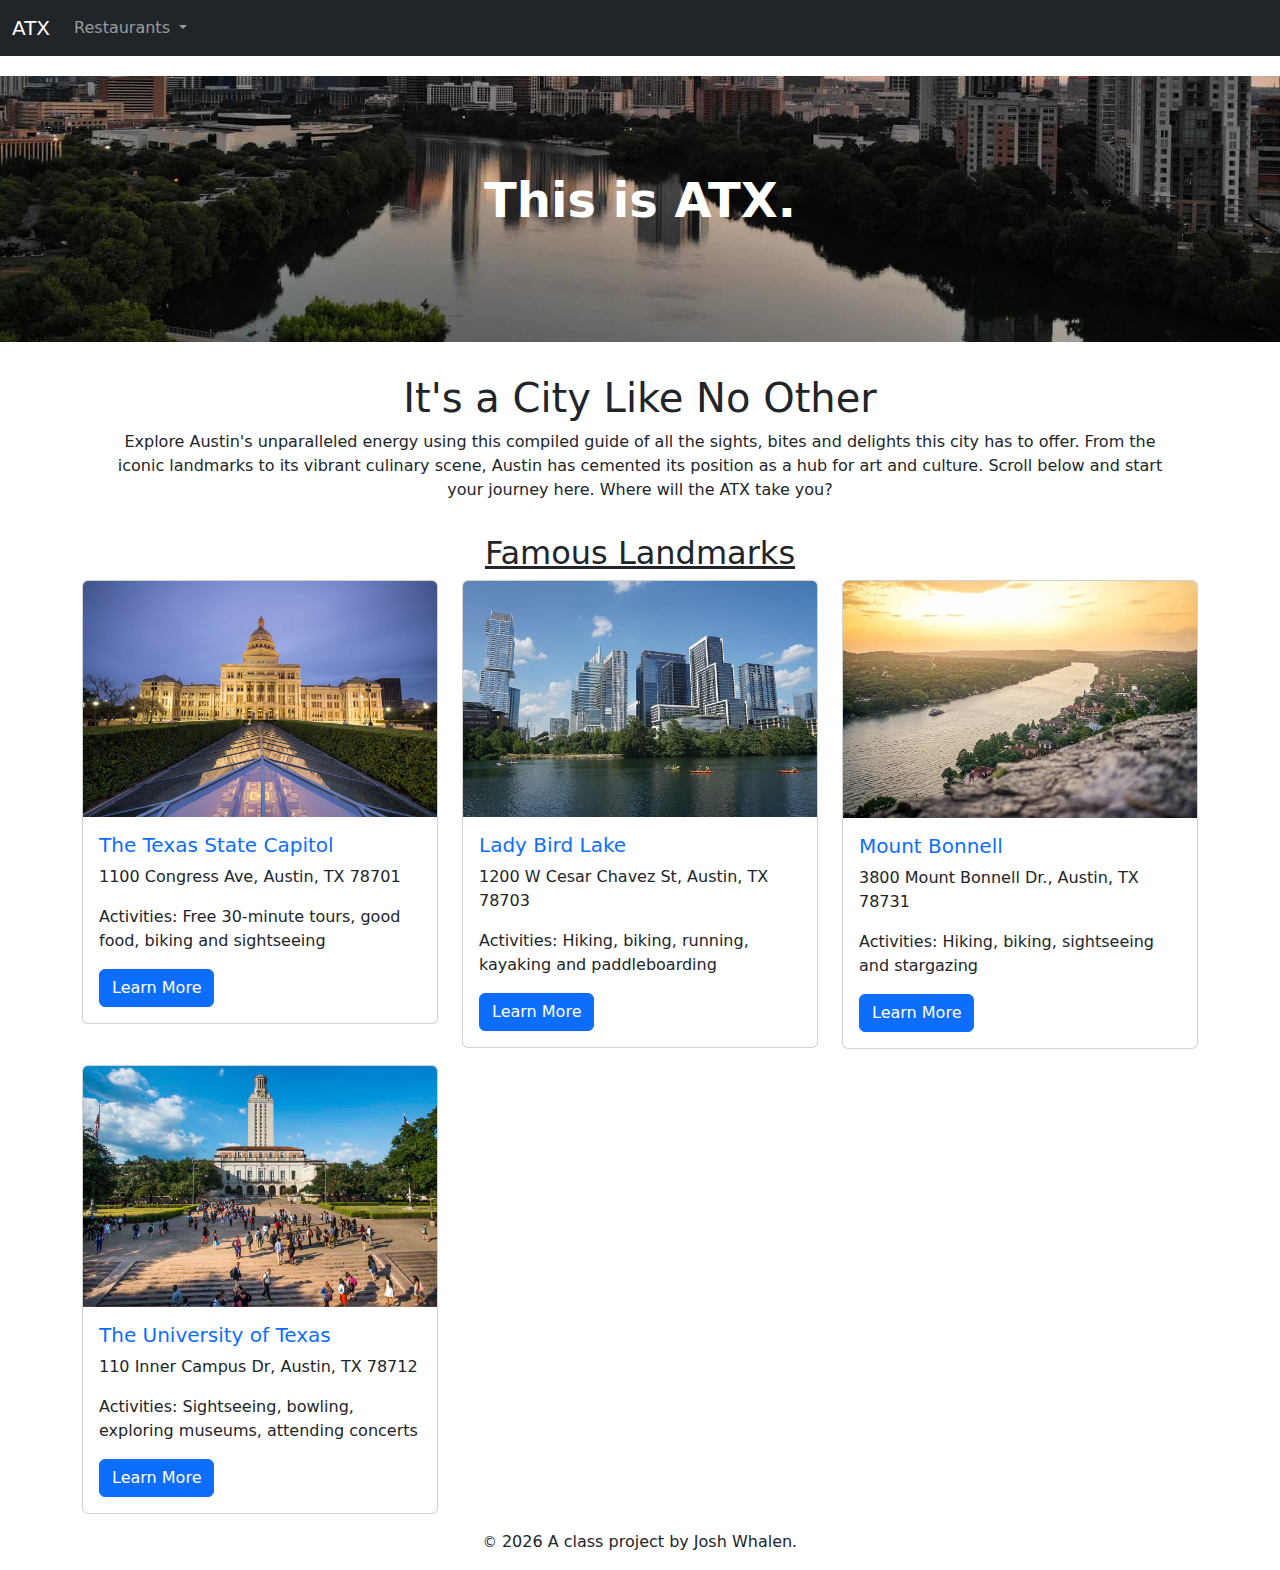
==== commit 7ea7928e: "changed index grids to cards and other slight changes." ====
--- a/docs/index.html
+++ b/docs/index.html
@@ -2,7 +2,7 @@
 <html lang="en">
   <!-- A Intro to Coding for Journalists class project -->
   <head>
-    <title>Welcome to Austin | Welcome to Austin</title>
+    <title>Welcome to ATX | Welcome to ATX</title>
     <meta name="description" content="The index search description for this page goes here.">
     <meta charset="utf-8">
     <meta http-equiv="X-UA-Compatible" content="IE=edge"/>
@@ -12,7 +12,7 @@
   <body>
     <nav class="navbar navbar-expand-lg bg-dark" data-bs-theme="dark">
   <div class="container-fluid">
-    <a class="navbar-brand" href="index.html">Austin</a>
+    <a class="navbar-brand" href="index.html">ATX</a>
     <button class="navbar-toggler" type="button" data-bs-toggle="collapse" data-bs-target="#navbarNavDropdown" aria-controls="navbarNavDropdown" aria-expanded="false" aria-label="Toggle navigation">
       <span class="navbar-toggler-icon"></span>
     </button>
@@ -37,41 +37,71 @@
   </div>
 </nav>
 
-    <div id="jumbotron" class="p-3 mb-4 bg-light">
+    <div id="jumbotron" class="p-5 mb-4 bg-light">
   <div class="container-fluid py-5 text-center">
-    <h1 class="display-5 fw-bold">Welcome to Austin</h1>
+    <h1 class="display-5 fw-bold">This is ATX.</h1>
     <p></p>
   </div>
 </div>
 
     
 <div class="container">
-  <h1>Explore Everything the State Capital Has to Offer</h1>
-  <p>Lorem ipsum dolor sit amet, consectetur adipiscing elit. Proin in facilisis velit, aliquam congue dui. Mauris id mi quam. Nam enim leo, bibendum vel efficitur id, elementum malesuada est. Pellentesque interdum tempus eros nec iaculis. Quisque ac est dictum, vehicula nulla quis, condimentum dui.</p>
-</div>
-<div class="row">
-  <h2>Famous Landmarks</h2>
-  
-  <div class="col-sm-12 col-md-6 col-lg-4">
-    <h4><a href="landmark/univ-of-tx.html" target= "_blank">The University of Texas</a></h4>
-    <img src="img/landmarks/univ-of-tx.jpg" alt="The University of Texas" class="img-fluid">
+  <div id="intro-text">
+    <h1>It's a City Like No Other</h1>
+    <p>Explore Austin's unparalleled energy using this compiled guide of all the sights, bites and delights this city has to offer. From the iconic landmarks to its vibrant culinary scene, Austin has cemented its position as a hub for art and culture. Scroll below and start your journey here. Where will the ATX take you?</p>
   </div>
-  
-  <div class="col-sm-12 col-md-6 col-lg-4">
-    <h4><a href="landmark/texas-state-capitol.html" target= "_blank">The Texas State Capitol</a></h4>
-    <img src="img/landmarks/texas-state-capitol.jpg" alt="The Texas State Capitol" class="img-fluid">
+  <div class="row">
+    <h2>Famous Landmarks</h2>
+    
+    <div class="col-sm-12 col-md-6 col-lg-4">
+      <div class="card">
+        <img src="img/landmarks/texas-state-capitol.jpg" class="card-img-top" alt="The Texas State Capitol">
+        <div class="card-body">
+          <h5 class="card-title"><a href="landmark/texas-state-capitol.html" target= "_blank">The Texas State Capitol</a></h5>
+          <p class="card-text"> 1100 Congress Ave, Austin, TX 78701</p>
+          <p class="card-text"> Activities: Free 30-minute tours, good food, biking and sightseeing</p>
+          <a href="landmark/texas-state-capitol.html" target= "_blank" class="btn btn-primary">Learn More</a>
+        </div>
+      </div>
+    </div>
+    
+    <div class="col-sm-12 col-md-6 col-lg-4">
+      <div class="card">
+        <img src="img/landmarks/lady-bird-lake.jpg" class="card-img-top" alt="Lady Bird Lake">
+        <div class="card-body">
+          <h5 class="card-title"><a href="landmark/lady-bird-lake.html" target= "_blank">Lady Bird Lake</a></h5>
+          <p class="card-text"> 1200 W Cesar Chavez St, Austin, TX 78703</p>
+          <p class="card-text"> Activities: Hiking, biking, running, kayaking and paddleboarding</p>
+          <a href="landmark/lady-bird-lake.html" target= "_blank" class="btn btn-primary">Learn More</a>
+        </div>
+      </div>
+    </div>
+    
+    <div class="col-sm-12 col-md-6 col-lg-4">
+      <div class="card">
+        <img src="img/landmarks/mount-bonnell.jpg" class="card-img-top" alt="Mount Bonnell">
+        <div class="card-body">
+          <h5 class="card-title"><a href="landmark/mount-bonnell.html" target= "_blank">Mount Bonnell</a></h5>
+          <p class="card-text"> 3800 Mount Bonnell Dr., Austin, TX 78731</p>
+          <p class="card-text"> Activities: Hiking, biking, sightseeing and stargazing</p>
+          <a href="landmark/mount-bonnell.html" target= "_blank" class="btn btn-primary">Learn More</a>
+        </div>
+      </div>
+    </div>
+    
+    <div class="col-sm-12 col-md-6 col-lg-4">
+      <div class="card">
+        <img src="img/landmarks/university-of-texas.jpg" class="card-img-top" alt="The University of Texas">
+        <div class="card-body">
+          <h5 class="card-title"><a href="landmark/university-of-texas.html" target= "_blank">The University of Texas</a></h5>
+          <p class="card-text"> 110 Inner Campus Dr, Austin, TX 78712</p>
+          <p class="card-text"> Activities: Sightseeing, bowling, exploring museums, attending concerts</p>
+          <a href="landmark/university-of-texas.html" target= "_blank" class="btn btn-primary">Learn More</a>
+        </div>
+      </div>
+    </div>
+       
   </div>
-  
-  <div class="col-sm-12 col-md-6 col-lg-4">
-    <h4><a href="landmark/lady-bird-lake.html" target= "_blank">Lady Bird Lake</a></h4>
-    <img src="img/landmarks/lady-bird-lake.jpg" alt="Lady Bird Lake" class="img-fluid">
-  </div>
-  
-  <div class="col-sm-12 col-md-6 col-lg-4">
-    <h4><a href="landmark/mount-bonnell.html" target= "_blank">Mount Bonnell</a></h4>
-    <img src="img/landmarks/mount-bonnell.jpg" alt="Mount Bonnell" class="img-fluid">
-  </div>
-   
 </div>
  
 
--- a/docs/css/main.css
+++ b/docs/css/main.css
@@ -3,5 +3,5 @@
  * Bootstrap  v5.3.1 (https://getbootstrap.com/)
  * Copyright 2011-2023 The Bootstrap Authors
  * Licensed under MIT (https://github.com/twbs/bootstrap/blob/main/LICENSE)
- */:root,[data-bs-theme=light]{--bs-blue:#0d6efd;--bs-indigo:#6610f2;--bs-purple:#6f42c1;--bs-pink:#d63384;--bs-red:#dc3545;--bs-orange:#fd7e14;--bs-yellow:#ffc107;--bs-green:#198754;--bs-teal:#20c997;--bs-cyan:#0dcaf0;--bs-black:#000;--bs-white:#fff;--bs-gray:#6c757d;--bs-gray-dark:#343a40;--bs-gray-100:#f8f9fa;--bs-gray-200:#e9ecef;--bs-gray-300:#dee2e6;--bs-gray-400:#ced4da;--bs-gray-500:#adb5bd;--bs-gray-600:#6c757d;--bs-gray-700:#495057;--bs-gray-800:#343a40;--bs-gray-900:#212529;--bs-primary:#0d6efd;--bs-secondary:#6c757d;--bs-success:#198754;--bs-info:#0dcaf0;--bs-warning:#ffc107;--bs-danger:#dc3545;--bs-light:#f8f9fa;--bs-dark:#212529;--bs-primary-rgb:13,110,253;--bs-secondary-rgb:108,117,125;--bs-success-rgb:25,135,84;--bs-info-rgb:13,202,240;--bs-warning-rgb:255,193,7;--bs-danger-rgb:220,53,69;--bs-light-rgb:248,249,250;--bs-dark-rgb:33,37,41;--bs-primary-text-emphasis:#052c65;--bs-secondary-text-emphasis:#2b2f32;--bs-success-text-emphasis:#0a3622;--bs-info-text-emphasis:#055160;--bs-warning-text-emphasis:#664d03;--bs-danger-text-emphasis:#58151c;--bs-light-text-emphasis:#495057;--bs-dark-text-emphasis:#495057;--bs-primary-bg-subtle:#cfe2ff;--bs-secondary-bg-subtle:#e2e3e5;--bs-success-bg-subtle:#d1e7dd;--bs-info-bg-subtle:#cff4fc;--bs-warning-bg-subtle:#fff3cd;--bs-danger-bg-subtle:#f8d7da;--bs-light-bg-subtle:#fcfcfd;--bs-dark-bg-subtle:#ced4da;--bs-primary-border-subtle:#9ec5fe;--bs-secondary-border-subtle:#c4c8cb;--bs-success-border-subtle:#a3cfbb;--bs-info-border-subtle:#9eeaf9;--bs-warning-border-subtle:#ffe69c;--bs-danger-border-subtle:#f1aeb5;--bs-light-border-subtle:#e9ecef;--bs-dark-border-subtle:#adb5bd;--bs-white-rgb:255,255,255;--bs-black-rgb:0,0,0;--bs-font-sans-serif:system-ui,-apple-system,"Segoe UI",Roboto,"Helvetica Neue","Noto Sans","Liberation Sans",Arial,sans-serif,"Apple Color Emoji","Segoe UI Emoji","Segoe UI Symbol","Noto Color Emoji";--bs-font-monospace:SFMono-Regular,Menlo,Monaco,Consolas,"Liberation Mono","Courier New",monospace;--bs-gradient:linear-gradient(180deg,hsla(0,0%,100%,.15),hsla(0,0%,100%,0));--bs-body-font-family:var(--bs-font-sans-serif);--bs-body-font-size:1rem;--bs-body-font-weight:400;--bs-body-line-height:1.5;--bs-body-color:#212529;--bs-body-color-rgb:33,37,41;--bs-body-bg:#fff;--bs-body-bg-rgb:255,255,255;--bs-emphasis-color:#000;--bs-emphasis-color-rgb:0,0,0;--bs-secondary-color:rgba(33,37,41,.75);--bs-secondary-color-rgb:33,37,41;--bs-secondary-bg:#e9ecef;--bs-secondary-bg-rgb:233,236,239;--bs-tertiary-color:rgba(33,37,41,.5);--bs-tertiary-color-rgb:33,37,41;--bs-tertiary-bg:#f8f9fa;--bs-tertiary-bg-rgb:248,249,250;--bs-heading-color:inherit;--bs-link-color:#0d6efd;--bs-link-color-rgb:13,110,253;--bs-link-decoration:underline;--bs-link-hover-color:#0a58ca;--bs-link-hover-color-rgb:10,88,202;--bs-code-color:#d63384;--bs-highlight-bg:#fff3cd;--bs-border-width:1px;--bs-border-style:solid;--bs-border-color:#dee2e6;--bs-border-color-translucent:rgba(0,0,0,.175);--bs-border-radius:0.375rem;--bs-border-radius-sm:0.25rem;--bs-border-radius-lg:0.5rem;--bs-border-radius-xl:1rem;--bs-border-radius-xxl:2rem;--bs-border-radius-2xl:var(--bs-border-radius-xxl);--bs-border-radius-pill:50rem;--bs-box-shadow:0 0.5rem 1rem rgba(0,0,0,.15);--bs-box-shadow-sm:0 0.125rem 0.25rem rgba(0,0,0,.075);--bs-box-shadow-lg:0 1rem 3rem rgba(0,0,0,.175);--bs-box-shadow-inset:inset 0 1px 2px rgba(0,0,0,.075);--bs-focus-ring-width:0.25rem;--bs-focus-ring-opacity:0.25;--bs-focus-ring-color:rgba(13,110,253,.25);--bs-form-valid-color:#198754;--bs-form-valid-border-color:#198754;--bs-form-invalid-color:#dc3545;--bs-form-invalid-border-color:#dc3545}[data-bs-theme=dark]{--bs-body-color:#dee2e6;--bs-body-color-rgb:222,226,230;--bs-body-bg:#212529;--bs-body-bg-rgb:33,37,41;--bs-emphasis-color:#fff;--bs-emphasis-color-rgb:255,255,255;--bs-secondary-color:rgba(222,226,230,.75);--bs-secondary-color-rgb:222,226,230;--bs-secondary-bg:#343a40;--bs-secondary-bg-rgb:52,58,64;--bs-tertiary-color:rgba(222,226,230,.5);--bs-tertiary-color-rgb:222,226,230;--bs-tertiary-bg:#2b3035;--bs-tertiary-bg-rgb:43,48,53;--bs-primary-text-emphasis:#6ea8fe;--bs-secondary-text-emphasis:#a7acb1;--bs-success-text-emphasis:#75b798;--bs-info-text-emphasis:#6edff6;--bs-warning-text-emphasis:#ffda6a;--bs-danger-text-emphasis:#ea868f;--bs-light-text-emphasis:#f8f9fa;--bs-dark-text-emphasis:#dee2e6;--bs-primary-bg-subtle:#031633;--bs-secondary-bg-subtle:#161719;--bs-success-bg-subtle:#051b11;--bs-info-bg-subtle:#032830;--bs-warning-bg-subtle:#332701;--bs-danger-bg-subtle:#2c0b0e;--bs-light-bg-subtle:#343a40;--bs-dark-bg-subtle:#1a1d20;--bs-primary-border-subtle:#084298;--bs-secondary-border-subtle:#41464b;--bs-success-border-subtle:#0f5132;--bs-info-border-subtle:#087990;--bs-warning-border-subtle:#997404;--bs-danger-border-subtle:#842029;--bs-light-border-subtle:#495057;--bs-dark-border-subtle:#343a40;--bs-heading-color:inherit;--bs-link-color:#6ea8fe;--bs-link-hover-color:#8bb9fe;--bs-link-color-rgb:110,168,254;--bs-link-hover-color-rgb:139,185,254;--bs-code-color:#e685b5;--bs-border-color:#495057;--bs-border-color-translucent:hsla(0,0%,100%,.15);--bs-form-valid-color:#75b798;--bs-form-valid-border-color:#75b798;--bs-form-invalid-color:#ea868f;--bs-form-invalid-border-color:#ea868f;color-scheme:dark}*,:after,:before{box-sizing:border-box}@media (prefers-reduced-motion:no-preference){:root{scroll-behavior:smooth}}body{-webkit-text-size-adjust:100%;-webkit-tap-highlight-color:rgba(0,0,0,0);background-color:var(--bs-body-bg);color:var(--bs-body-color);font-family:var(--bs-body-font-family);font-size:var(--bs-body-font-size);font-weight:var(--bs-body-font-weight);line-height:var(--bs-body-line-height);margin:0;text-align:var(--bs-body-text-align)}hr{border:0;border-top:var(--bs-border-width) solid;color:inherit;margin:1rem 0;opacity:.25}.h1,.h2,.h3,.h4,.h5,.h6,h1,h2,h3,h4,h5,h6{color:var(--bs-heading-color);font-weight:500;line-height:1.2;margin-bottom:.5rem;margin-top:0}.h1,h1{font-size:calc(1.375rem + 1.5vw)}@media (min-width:1200px){.h1,h1{font-size:2.5rem}}.h2,h2{font-size:calc(1.325rem + .9vw)}@media (min-width:1200px){.h2,h2{font-size:2rem}}.h3,h3{font-size:calc(1.3rem + .6vw)}@media (min-width:1200px){.h3,h3{font-size:1.75rem}}.h4,h4{font-size:calc(1.275rem + .3vw)}@media (min-width:1200px){.h4,h4{font-size:1.5rem}}.h5,h5{font-size:1.25rem}.h6,h6{font-size:1rem}p{margin-bottom:1rem;margin-top:0}abbr[title]{cursor:help;-webkit-text-decoration:underline dotted;text-decoration:underline dotted;-webkit-text-decoration-skip-ink:none;text-decoration-skip-ink:none}address{font-style:normal;line-height:inherit;margin-bottom:1rem}ol,ul{padding-left:2rem}dl,ol,ul{margin-bottom:1rem;margin-top:0}ol ol,ol ul,ul ol,ul ul{margin-bottom:0}dt{font-weight:700}dd{margin-bottom:.5rem;margin-left:0}blockquote{margin:0 0 1rem}b,strong{font-weight:bolder}.small,small{font-size:.875em}.mark,mark{background-color:var(--bs-highlight-bg);padding:.1875em}sub,sup{font-size:.75em;line-height:0;position:relative;vertical-align:baseline}sub{bottom:-.25em}sup{top:-.5em}a{color:rgba(var(--bs-link-color-rgb),var(--bs-link-opacity,1));text-decoration:underline}a:hover{--bs-link-color-rgb:var(--bs-link-hover-color-rgb)}a:not([href]):not([class]),a:not([href]):not([class]):hover{color:inherit;text-decoration:none}code,kbd,pre,samp{font-family:var(--bs-font-monospace);font-size:1em}pre{display:block;font-size:.875em;margin-bottom:1rem;margin-top:0;overflow:auto}pre code{color:inherit;font-size:inherit;word-break:normal}code{word-wrap:break-word;color:var(--bs-code-color);font-size:.875em}a>code{color:inherit}kbd{background-color:var(--bs-body-color);border-radius:.25rem;color:var(--bs-body-bg);font-size:.875em;padding:.1875rem .375rem}kbd kbd{font-size:1em;padding:0}figure{margin:0 0 1rem}img,svg{vertical-align:middle}table{border-collapse:collapse;caption-side:bottom}caption{color:var(--bs-secondary-color);padding-bottom:.5rem;padding-top:.5rem;text-align:left}th{text-align:inherit;text-align:-webkit-match-parent}tbody,td,tfoot,th,thead,tr{border:0 solid;border-color:inherit}label{display:inline-block}button{border-radius:0}button:focus:not(:focus-visible){outline:0}button,input,optgroup,select,textarea{font-family:inherit;font-size:inherit;line-height:inherit;margin:0}button,select{text-transform:none}[role=button]{cursor:pointer}select{word-wrap:normal}select:disabled{opacity:1}[list]:not([type=date]):not([type=datetime-local]):not([type=month]):not([type=week]):not([type=time])::-webkit-calendar-picker-indicator{display:none!important}[type=button],[type=reset],[type=submit],button{-webkit-appearance:button}[type=button]:not(:disabled),[type=reset]:not(:disabled),[type=submit]:not(:disabled),button:not(:disabled){cursor:pointer}::-moz-focus-inner{border-style:none;padding:0}textarea{resize:vertical}fieldset{border:0;margin:0;min-width:0;padding:0}legend{float:left;font-size:calc(1.275rem + .3vw);line-height:inherit;margin-bottom:.5rem;padding:0;width:100%}@media (min-width:1200px){legend{font-size:1.5rem}}legend+*{clear:left}::-webkit-datetime-edit-day-field,::-webkit-datetime-edit-fields-wrapper,::-webkit-datetime-edit-hour-field,::-webkit-datetime-edit-minute,::-webkit-datetime-edit-month-field,::-webkit-datetime-edit-text,::-webkit-datetime-edit-year-field{padding:0}::-webkit-inner-spin-button{height:auto}[type=search]{-webkit-appearance:textfield;outline-offset:-2px}::-webkit-search-decoration{-webkit-appearance:none}::-webkit-color-swatch-wrapper{padding:0}::-webkit-file-upload-button{-webkit-appearance:button;font:inherit}::file-selector-button{-webkit-appearance:button;font:inherit}output{display:inline-block}iframe{border:0}summary{cursor:pointer;display:list-item}progress{vertical-align:baseline}[hidden]{display:none!important}.lead{font-size:1.25rem;font-weight:300}.display-1{font-size:calc(1.625rem + 4.5vw);font-weight:300;line-height:1.2}@media (min-width:1200px){.display-1{font-size:5rem}}.display-2{font-size:calc(1.575rem + 3.9vw);font-weight:300;line-height:1.2}@media (min-width:1200px){.display-2{font-size:4.5rem}}.display-3{font-size:calc(1.525rem + 3.3vw);font-weight:300;line-height:1.2}@media (min-width:1200px){.display-3{font-size:4rem}}.display-4{font-size:calc(1.475rem + 2.7vw);font-weight:300;line-height:1.2}@media (min-width:1200px){.display-4{font-size:3.5rem}}.display-5{font-size:calc(1.425rem + 2.1vw);font-weight:300;line-height:1.2}@media (min-width:1200px){.display-5{font-size:3rem}}.display-6{font-size:calc(1.375rem + 1.5vw);font-weight:300;line-height:1.2}@media (min-width:1200px){.display-6{font-size:2.5rem}}.list-inline,.list-unstyled{list-style:none;padding-left:0}.list-inline-item{display:inline-block}.list-inline-item:not(:last-child){margin-right:.5rem}.initialism{font-size:.875em;text-transform:uppercase}.blockquote{font-size:1.25rem;margin-bottom:1rem}.blockquote>:last-child{margin-bottom:0}.blockquote-footer{color:#6c757d;font-size:.875em;margin-bottom:1rem;margin-top:-1rem}.blockquote-footer:before{content:"— "}.img-fluid,.img-thumbnail{height:auto;max-width:100%}.img-thumbnail{background-color:var(--bs-body-bg);border:var(--bs-border-width) solid var(--bs-border-color);border-radius:var(--bs-border-radius);padding:.25rem}.figure{display:inline-block}.figure-img{line-height:1;margin-bottom:.5rem}.figure-caption{color:var(--bs-secondary-color);font-size:.875em}.container,.container-fluid,.container-lg,.container-md,.container-sm,.container-xl,.container-xxl{--bs-gutter-x:1.5rem;--bs-gutter-y:0;margin-left:auto;margin-right:auto;padding-left:calc(var(--bs-gutter-x)*.5);padding-right:calc(var(--bs-gutter-x)*.5);width:100%}@media (min-width:576px){.container,.container-sm{max-width:540px}}@media (min-width:768px){.container,.container-md,.container-sm{max-width:720px}}@media (min-width:992px){.container,.container-lg,.container-md,.container-sm{max-width:960px}}@media (min-width:1200px){.container,.container-lg,.container-md,.container-sm,.container-xl{max-width:1140px}}@media (min-width:1400px){.container,.container-lg,.container-md,.container-sm,.container-xl,.container-xxl{max-width:1320px}}:root{--bs-breakpoint-xs:0;--bs-breakpoint-sm:576px;--bs-breakpoint-md:768px;--bs-breakpoint-lg:992px;--bs-breakpoint-xl:1200px;--bs-breakpoint-xxl:1400px}.row{--bs-gutter-x:1.5rem;--bs-gutter-y:0;display:-webkit-flex;display:-ms-flexbox;display:flex;-webkit-flex-wrap:wrap;-ms-flex-wrap:wrap;flex-wrap:wrap;margin-left:calc(var(--bs-gutter-x)*-.5);margin-right:calc(var(--bs-gutter-x)*-.5);margin-top:calc(var(--bs-gutter-y)*-1)}.row>*{-ms-flex-negative:0;-webkit-flex-shrink:0;flex-shrink:0;margin-top:var(--bs-gutter-y);max-width:100%;padding-left:calc(var(--bs-gutter-x)*.5);padding-right:calc(var(--bs-gutter-x)*.5);width:100%}.col{-webkit-flex:1 0 0%;-ms-flex:1 0 0%;flex:1 0 0%}.row-cols-auto>*{width:auto}.row-cols-1>*,.row-cols-auto>*{-webkit-flex:0 0 auto;-ms-flex:0 0 auto;flex:0 0 auto}.row-cols-1>*{width:100%}.row-cols-2>*{width:50%}.row-cols-2>*,.row-cols-3>*{-webkit-flex:0 0 auto;-ms-flex:0 0 auto;flex:0 0 auto}.row-cols-3>*{width:33.3333333333%}.row-cols-4>*{width:25%}.row-cols-4>*,.row-cols-5>*{-webkit-flex:0 0 auto;-ms-flex:0 0 auto;flex:0 0 auto}.row-cols-5>*{width:20%}.row-cols-6>*{width:16.6666666667%}.col-auto,.row-cols-6>*{-webkit-flex:0 0 auto;-ms-flex:0 0 auto;flex:0 0 auto}.col-auto{width:auto}.col-1{width:8.33333333%}.col-1,.col-2{-webkit-flex:0 0 auto;-ms-flex:0 0 auto;flex:0 0 auto}.col-2{width:16.66666667%}.col-3{width:25%}.col-3,.col-4{-webkit-flex:0 0 auto;-ms-flex:0 0 auto;flex:0 0 auto}.col-4{width:33.33333333%}.col-5{width:41.66666667%}.col-5,.col-6{-webkit-flex:0 0 auto;-ms-flex:0 0 auto;flex:0 0 auto}.col-6{width:50%}.col-7{width:58.33333333%}.col-7,.col-8{-webkit-flex:0 0 auto;-ms-flex:0 0 auto;flex:0 0 auto}.col-8{width:66.66666667%}.col-9{width:75%}.col-10,.col-9{-webkit-flex:0 0 auto;-ms-flex:0 0 auto;flex:0 0 auto}.col-10{width:83.33333333%}.col-11{width:91.66666667%}.col-11,.col-12{-webkit-flex:0 0 auto;-ms-flex:0 0 auto;flex:0 0 auto}.col-12{width:100%}.offset-1{margin-left:8.33333333%}.offset-2{margin-left:16.66666667%}.offset-3{margin-left:25%}.offset-4{margin-left:33.33333333%}.offset-5{margin-left:41.66666667%}.offset-6{margin-left:50%}.offset-7{margin-left:58.33333333%}.offset-8{margin-left:66.66666667%}.offset-9{margin-left:75%}.offset-10{margin-left:83.33333333%}.offset-11{margin-left:91.66666667%}.g-0,.gx-0{--bs-gutter-x:0}.g-0,.gy-0{--bs-gutter-y:0}.g-1,.gx-1{--bs-gutter-x:0.25rem}.g-1,.gy-1{--bs-gutter-y:0.25rem}.g-2,.gx-2{--bs-gutter-x:0.5rem}.g-2,.gy-2{--bs-gutter-y:0.5rem}.g-3,.gx-3{--bs-gutter-x:1rem}.g-3,.gy-3{--bs-gutter-y:1rem}.g-4,.gx-4{--bs-gutter-x:1.5rem}.g-4,.gy-4{--bs-gutter-y:1.5rem}.g-5,.gx-5{--bs-gutter-x:3rem}.g-5,.gy-5{--bs-gutter-y:3rem}@media (min-width:576px){.col-sm{-webkit-flex:1 0 0%;-ms-flex:1 0 0%;flex:1 0 0%}.row-cols-sm-auto>*{width:auto}.row-cols-sm-1>*,.row-cols-sm-auto>*{-webkit-flex:0 0 auto;-ms-flex:0 0 auto;flex:0 0 auto}.row-cols-sm-1>*{width:100%}.row-cols-sm-2>*{width:50%}.row-cols-sm-2>*,.row-cols-sm-3>*{-webkit-flex:0 0 auto;-ms-flex:0 0 auto;flex:0 0 auto}.row-cols-sm-3>*{width:33.3333333333%}.row-cols-sm-4>*{width:25%}.row-cols-sm-4>*,.row-cols-sm-5>*{-webkit-flex:0 0 auto;-ms-flex:0 0 auto;flex:0 0 auto}.row-cols-sm-5>*{width:20%}.row-cols-sm-6>*{width:16.6666666667%}.col-sm-auto,.row-cols-sm-6>*{-webkit-flex:0 0 auto;-ms-flex:0 0 auto;flex:0 0 auto}.col-sm-auto{width:auto}.col-sm-1{width:8.33333333%}.col-sm-1,.col-sm-2{-webkit-flex:0 0 auto;-ms-flex:0 0 auto;flex:0 0 auto}.col-sm-2{width:16.66666667%}.col-sm-3{width:25%}.col-sm-3,.col-sm-4{-webkit-flex:0 0 auto;-ms-flex:0 0 auto;flex:0 0 auto}.col-sm-4{width:33.33333333%}.col-sm-5{width:41.66666667%}.col-sm-5,.col-sm-6{-webkit-flex:0 0 auto;-ms-flex:0 0 auto;flex:0 0 auto}.col-sm-6{width:50%}.col-sm-7{width:58.33333333%}.col-sm-7,.col-sm-8{-webkit-flex:0 0 auto;-ms-flex:0 0 auto;flex:0 0 auto}.col-sm-8{width:66.66666667%}.col-sm-9{width:75%}.col-sm-10,.col-sm-9{-webkit-flex:0 0 auto;-ms-flex:0 0 auto;flex:0 0 auto}.col-sm-10{width:83.33333333%}.col-sm-11{width:91.66666667%}.col-sm-11,.col-sm-12{-webkit-flex:0 0 auto;-ms-flex:0 0 auto;flex:0 0 auto}.col-sm-12{width:100%}.offset-sm-0{margin-left:0}.offset-sm-1{margin-left:8.33333333%}.offset-sm-2{margin-left:16.66666667%}.offset-sm-3{margin-left:25%}.offset-sm-4{margin-left:33.33333333%}.offset-sm-5{margin-left:41.66666667%}.offset-sm-6{margin-left:50%}.offset-sm-7{margin-left:58.33333333%}.offset-sm-8{margin-left:66.66666667%}.offset-sm-9{margin-left:75%}.offset-sm-10{margin-left:83.33333333%}.offset-sm-11{margin-left:91.66666667%}.g-sm-0,.gx-sm-0{--bs-gutter-x:0}.g-sm-0,.gy-sm-0{--bs-gutter-y:0}.g-sm-1,.gx-sm-1{--bs-gutter-x:0.25rem}.g-sm-1,.gy-sm-1{--bs-gutter-y:0.25rem}.g-sm-2,.gx-sm-2{--bs-gutter-x:0.5rem}.g-sm-2,.gy-sm-2{--bs-gutter-y:0.5rem}.g-sm-3,.gx-sm-3{--bs-gutter-x:1rem}.g-sm-3,.gy-sm-3{--bs-gutter-y:1rem}.g-sm-4,.gx-sm-4{--bs-gutter-x:1.5rem}.g-sm-4,.gy-sm-4{--bs-gutter-y:1.5rem}.g-sm-5,.gx-sm-5{--bs-gutter-x:3rem}.g-sm-5,.gy-sm-5{--bs-gutter-y:3rem}}@media (min-width:768px){.col-md{-webkit-flex:1 0 0%;-ms-flex:1 0 0%;flex:1 0 0%}.row-cols-md-auto>*{width:auto}.row-cols-md-1>*,.row-cols-md-auto>*{-webkit-flex:0 0 auto;-ms-flex:0 0 auto;flex:0 0 auto}.row-cols-md-1>*{width:100%}.row-cols-md-2>*{width:50%}.row-cols-md-2>*,.row-cols-md-3>*{-webkit-flex:0 0 auto;-ms-flex:0 0 auto;flex:0 0 auto}.row-cols-md-3>*{width:33.3333333333%}.row-cols-md-4>*{width:25%}.row-cols-md-4>*,.row-cols-md-5>*{-webkit-flex:0 0 auto;-ms-flex:0 0 auto;flex:0 0 auto}.row-cols-md-5>*{width:20%}.row-cols-md-6>*{width:16.6666666667%}.col-md-auto,.row-cols-md-6>*{-webkit-flex:0 0 auto;-ms-flex:0 0 auto;flex:0 0 auto}.col-md-auto{width:auto}.col-md-1{width:8.33333333%}.col-md-1,.col-md-2{-webkit-flex:0 0 auto;-ms-flex:0 0 auto;flex:0 0 auto}.col-md-2{width:16.66666667%}.col-md-3{width:25%}.col-md-3,.col-md-4{-webkit-flex:0 0 auto;-ms-flex:0 0 auto;flex:0 0 auto}.col-md-4{width:33.33333333%}.col-md-5{width:41.66666667%}.col-md-5,.col-md-6{-webkit-flex:0 0 auto;-ms-flex:0 0 auto;flex:0 0 auto}.col-md-6{width:50%}.col-md-7{width:58.33333333%}.col-md-7,.col-md-8{-webkit-flex:0 0 auto;-ms-flex:0 0 auto;flex:0 0 auto}.col-md-8{width:66.66666667%}.col-md-9{width:75%}.col-md-10,.col-md-9{-webkit-flex:0 0 auto;-ms-flex:0 0 auto;flex:0 0 auto}.col-md-10{width:83.33333333%}.col-md-11{width:91.66666667%}.col-md-11,.col-md-12{-webkit-flex:0 0 auto;-ms-flex:0 0 auto;flex:0 0 auto}.col-md-12{width:100%}.offset-md-0{margin-left:0}.offset-md-1{margin-left:8.33333333%}.offset-md-2{margin-left:16.66666667%}.offset-md-3{margin-left:25%}.offset-md-4{margin-left:33.33333333%}.offset-md-5{margin-left:41.66666667%}.offset-md-6{margin-left:50%}.offset-md-7{margin-left:58.33333333%}.offset-md-8{margin-left:66.66666667%}.offset-md-9{margin-left:75%}.offset-md-10{margin-left:83.33333333%}.offset-md-11{margin-left:91.66666667%}.g-md-0,.gx-md-0{--bs-gutter-x:0}.g-md-0,.gy-md-0{--bs-gutter-y:0}.g-md-1,.gx-md-1{--bs-gutter-x:0.25rem}.g-md-1,.gy-md-1{--bs-gutter-y:0.25rem}.g-md-2,.gx-md-2{--bs-gutter-x:0.5rem}.g-md-2,.gy-md-2{--bs-gutter-y:0.5rem}.g-md-3,.gx-md-3{--bs-gutter-x:1rem}.g-md-3,.gy-md-3{--bs-gutter-y:1rem}.g-md-4,.gx-md-4{--bs-gutter-x:1.5rem}.g-md-4,.gy-md-4{--bs-gutter-y:1.5rem}.g-md-5,.gx-md-5{--bs-gutter-x:3rem}.g-md-5,.gy-md-5{--bs-gutter-y:3rem}}@media (min-width:992px){.col-lg{-webkit-flex:1 0 0%;-ms-flex:1 0 0%;flex:1 0 0%}.row-cols-lg-auto>*{width:auto}.row-cols-lg-1>*,.row-cols-lg-auto>*{-webkit-flex:0 0 auto;-ms-flex:0 0 auto;flex:0 0 auto}.row-cols-lg-1>*{width:100%}.row-cols-lg-2>*{width:50%}.row-cols-lg-2>*,.row-cols-lg-3>*{-webkit-flex:0 0 auto;-ms-flex:0 0 auto;flex:0 0 auto}.row-cols-lg-3>*{width:33.3333333333%}.row-cols-lg-4>*{width:25%}.row-cols-lg-4>*,.row-cols-lg-5>*{-webkit-flex:0 0 auto;-ms-flex:0 0 auto;flex:0 0 auto}.row-cols-lg-5>*{width:20%}.row-cols-lg-6>*{width:16.6666666667%}.col-lg-auto,.row-cols-lg-6>*{-webkit-flex:0 0 auto;-ms-flex:0 0 auto;flex:0 0 auto}.col-lg-auto{width:auto}.col-lg-1{width:8.33333333%}.col-lg-1,.col-lg-2{-webkit-flex:0 0 auto;-ms-flex:0 0 auto;flex:0 0 auto}.col-lg-2{width:16.66666667%}.col-lg-3{width:25%}.col-lg-3,.col-lg-4{-webkit-flex:0 0 auto;-ms-flex:0 0 auto;flex:0 0 auto}.col-lg-4{width:33.33333333%}.col-lg-5{width:41.66666667%}.col-lg-5,.col-lg-6{-webkit-flex:0 0 auto;-ms-flex:0 0 auto;flex:0 0 auto}.col-lg-6{width:50%}.col-lg-7{width:58.33333333%}.col-lg-7,.col-lg-8{-webkit-flex:0 0 auto;-ms-flex:0 0 auto;flex:0 0 auto}.col-lg-8{width:66.66666667%}.col-lg-9{width:75%}.col-lg-10,.col-lg-9{-webkit-flex:0 0 auto;-ms-flex:0 0 auto;flex:0 0 auto}.col-lg-10{width:83.33333333%}.col-lg-11{width:91.66666667%}.col-lg-11,.col-lg-12{-webkit-flex:0 0 auto;-ms-flex:0 0 auto;flex:0 0 auto}.col-lg-12{width:100%}.offset-lg-0{margin-left:0}.offset-lg-1{margin-left:8.33333333%}.offset-lg-2{margin-left:16.66666667%}.offset-lg-3{margin-left:25%}.offset-lg-4{margin-left:33.33333333%}.offset-lg-5{margin-left:41.66666667%}.offset-lg-6{margin-left:50%}.offset-lg-7{margin-left:58.33333333%}.offset-lg-8{margin-left:66.66666667%}.offset-lg-9{margin-left:75%}.offset-lg-10{margin-left:83.33333333%}.offset-lg-11{margin-left:91.66666667%}.g-lg-0,.gx-lg-0{--bs-gutter-x:0}.g-lg-0,.gy-lg-0{--bs-gutter-y:0}.g-lg-1,.gx-lg-1{--bs-gutter-x:0.25rem}.g-lg-1,.gy-lg-1{--bs-gutter-y:0.25rem}.g-lg-2,.gx-lg-2{--bs-gutter-x:0.5rem}.g-lg-2,.gy-lg-2{--bs-gutter-y:0.5rem}.g-lg-3,.gx-lg-3{--bs-gutter-x:1rem}.g-lg-3,.gy-lg-3{--bs-gutter-y:1rem}.g-lg-4,.gx-lg-4{--bs-gutter-x:1.5rem}.g-lg-4,.gy-lg-4{--bs-gutter-y:1.5rem}.g-lg-5,.gx-lg-5{--bs-gutter-x:3rem}.g-lg-5,.gy-lg-5{--bs-gutter-y:3rem}}@media (min-width:1200px){.col-xl{-webkit-flex:1 0 0%;-ms-flex:1 0 0%;flex:1 0 0%}.row-cols-xl-auto>*{width:auto}.row-cols-xl-1>*,.row-cols-xl-auto>*{-webkit-flex:0 0 auto;-ms-flex:0 0 auto;flex:0 0 auto}.row-cols-xl-1>*{width:100%}.row-cols-xl-2>*{width:50%}.row-cols-xl-2>*,.row-cols-xl-3>*{-webkit-flex:0 0 auto;-ms-flex:0 0 auto;flex:0 0 auto}.row-cols-xl-3>*{width:33.3333333333%}.row-cols-xl-4>*{width:25%}.row-cols-xl-4>*,.row-cols-xl-5>*{-webkit-flex:0 0 auto;-ms-flex:0 0 auto;flex:0 0 auto}.row-cols-xl-5>*{width:20%}.row-cols-xl-6>*{width:16.6666666667%}.col-xl-auto,.row-cols-xl-6>*{-webkit-flex:0 0 auto;-ms-flex:0 0 auto;flex:0 0 auto}.col-xl-auto{width:auto}.col-xl-1{width:8.33333333%}.col-xl-1,.col-xl-2{-webkit-flex:0 0 auto;-ms-flex:0 0 auto;flex:0 0 auto}.col-xl-2{width:16.66666667%}.col-xl-3{width:25%}.col-xl-3,.col-xl-4{-webkit-flex:0 0 auto;-ms-flex:0 0 auto;flex:0 0 auto}.col-xl-4{width:33.33333333%}.col-xl-5{width:41.66666667%}.col-xl-5,.col-xl-6{-webkit-flex:0 0 auto;-ms-flex:0 0 auto;flex:0 0 auto}.col-xl-6{width:50%}.col-xl-7{width:58.33333333%}.col-xl-7,.col-xl-8{-webkit-flex:0 0 auto;-ms-flex:0 0 auto;flex:0 0 auto}.col-xl-8{width:66.66666667%}.col-xl-9{width:75%}.col-xl-10,.col-xl-9{-webkit-flex:0 0 auto;-ms-flex:0 0 auto;flex:0 0 auto}.col-xl-10{width:83.33333333%}.col-xl-11{width:91.66666667%}.col-xl-11,.col-xl-12{-webkit-flex:0 0 auto;-ms-flex:0 0 auto;flex:0 0 auto}.col-xl-12{width:100%}.offset-xl-0{margin-left:0}.offset-xl-1{margin-left:8.33333333%}.offset-xl-2{margin-left:16.66666667%}.offset-xl-3{margin-left:25%}.offset-xl-4{margin-left:33.33333333%}.offset-xl-5{margin-left:41.66666667%}.offset-xl-6{margin-left:50%}.offset-xl-7{margin-left:58.33333333%}.offset-xl-8{margin-left:66.66666667%}.offset-xl-9{margin-left:75%}.offset-xl-10{margin-left:83.33333333%}.offset-xl-11{margin-left:91.66666667%}.g-xl-0,.gx-xl-0{--bs-gutter-x:0}.g-xl-0,.gy-xl-0{--bs-gutter-y:0}.g-xl-1,.gx-xl-1{--bs-gutter-x:0.25rem}.g-xl-1,.gy-xl-1{--bs-gutter-y:0.25rem}.g-xl-2,.gx-xl-2{--bs-gutter-x:0.5rem}.g-xl-2,.gy-xl-2{--bs-gutter-y:0.5rem}.g-xl-3,.gx-xl-3{--bs-gutter-x:1rem}.g-xl-3,.gy-xl-3{--bs-gutter-y:1rem}.g-xl-4,.gx-xl-4{--bs-gutter-x:1.5rem}.g-xl-4,.gy-xl-4{--bs-gutter-y:1.5rem}.g-xl-5,.gx-xl-5{--bs-gutter-x:3rem}.g-xl-5,.gy-xl-5{--bs-gutter-y:3rem}}@media (min-width:1400px){.col-xxl{-webkit-flex:1 0 0%;-ms-flex:1 0 0%;flex:1 0 0%}.row-cols-xxl-auto>*{width:auto}.row-cols-xxl-1>*,.row-cols-xxl-auto>*{-webkit-flex:0 0 auto;-ms-flex:0 0 auto;flex:0 0 auto}.row-cols-xxl-1>*{width:100%}.row-cols-xxl-2>*{width:50%}.row-cols-xxl-2>*,.row-cols-xxl-3>*{-webkit-flex:0 0 auto;-ms-flex:0 0 auto;flex:0 0 auto}.row-cols-xxl-3>*{width:33.3333333333%}.row-cols-xxl-4>*{width:25%}.row-cols-xxl-4>*,.row-cols-xxl-5>*{-webkit-flex:0 0 auto;-ms-flex:0 0 auto;flex:0 0 auto}.row-cols-xxl-5>*{width:20%}.row-cols-xxl-6>*{width:16.6666666667%}.col-xxl-auto,.row-cols-xxl-6>*{-webkit-flex:0 0 auto;-ms-flex:0 0 auto;flex:0 0 auto}.col-xxl-auto{width:auto}.col-xxl-1{width:8.33333333%}.col-xxl-1,.col-xxl-2{-webkit-flex:0 0 auto;-ms-flex:0 0 auto;flex:0 0 auto}.col-xxl-2{width:16.66666667%}.col-xxl-3{width:25%}.col-xxl-3,.col-xxl-4{-webkit-flex:0 0 auto;-ms-flex:0 0 auto;flex:0 0 auto}.col-xxl-4{width:33.33333333%}.col-xxl-5{width:41.66666667%}.col-xxl-5,.col-xxl-6{-webkit-flex:0 0 auto;-ms-flex:0 0 auto;flex:0 0 auto}.col-xxl-6{width:50%}.col-xxl-7{width:58.33333333%}.col-xxl-7,.col-xxl-8{-webkit-flex:0 0 auto;-ms-flex:0 0 auto;flex:0 0 auto}.col-xxl-8{width:66.66666667%}.col-xxl-9{width:75%}.col-xxl-10,.col-xxl-9{-webkit-flex:0 0 auto;-ms-flex:0 0 auto;flex:0 0 auto}.col-xxl-10{width:83.33333333%}.col-xxl-11{width:91.66666667%}.col-xxl-11,.col-xxl-12{-webkit-flex:0 0 auto;-ms-flex:0 0 auto;flex:0 0 auto}.col-xxl-12{width:100%}.offset-xxl-0{margin-left:0}.offset-xxl-1{margin-left:8.33333333%}.offset-xxl-2{margin-left:16.66666667%}.offset-xxl-3{margin-left:25%}.offset-xxl-4{margin-left:33.33333333%}.offset-xxl-5{margin-left:41.66666667%}.offset-xxl-6{margin-left:50%}.offset-xxl-7{margin-left:58.33333333%}.offset-xxl-8{margin-left:66.66666667%}.offset-xxl-9{margin-left:75%}.offset-xxl-10{margin-left:83.33333333%}.offset-xxl-11{margin-left:91.66666667%}.g-xxl-0,.gx-xxl-0{--bs-gutter-x:0}.g-xxl-0,.gy-xxl-0{--bs-gutter-y:0}.g-xxl-1,.gx-xxl-1{--bs-gutter-x:0.25rem}.g-xxl-1,.gy-xxl-1{--bs-gutter-y:0.25rem}.g-xxl-2,.gx-xxl-2{--bs-gutter-x:0.5rem}.g-xxl-2,.gy-xxl-2{--bs-gutter-y:0.5rem}.g-xxl-3,.gx-xxl-3{--bs-gutter-x:1rem}.g-xxl-3,.gy-xxl-3{--bs-gutter-y:1rem}.g-xxl-4,.gx-xxl-4{--bs-gutter-x:1.5rem}.g-xxl-4,.gy-xxl-4{--bs-gutter-y:1.5rem}.g-xxl-5,.gx-xxl-5{--bs-gutter-x:3rem}.g-xxl-5,.gy-xxl-5{--bs-gutter-y:3rem}}.table{--bs-table-color-type:initial;--bs-table-bg-type:initial;--bs-table-color-state:initial;--bs-table-bg-state:initial;--bs-table-color:var(--bs-body-color);--bs-table-bg:var(--bs-body-bg);--bs-table-border-color:var(--bs-border-color);--bs-table-accent-bg:transparent;--bs-table-striped-color:var(--bs-body-color);--bs-table-striped-bg:rgba(0,0,0,.05);--bs-table-active-color:var(--bs-body-color);--bs-table-active-bg:rgba(0,0,0,.1);--bs-table-hover-color:var(--bs-body-color);--bs-table-hover-bg:rgba(0,0,0,.075);border-color:var(--bs-table-border-color);margin-bottom:1rem;vertical-align:top;width:100%}.table>:not(caption)>*>*{background-color:var(--bs-table-bg);border-bottom-width:var(--bs-border-width);box-shadow:inset 0 0 0 9999px var(--bs-table-bg-state,var(--bs-table-bg-type,var(--bs-table-accent-bg)));color:var(--bs-table-color-state,var(--bs-table-color-type,var(--bs-table-color)));padding:.5rem}.table>tbody{vertical-align:inherit}.table>thead{vertical-align:bottom}.table-group-divider{border-top:calc(var(--bs-border-width)*2) solid}.caption-top{caption-side:top}.table-sm>:not(caption)>*>*{padding:.25rem}.table-bordered>:not(caption)>*{border-width:var(--bs-border-width) 0}.table-bordered>:not(caption)>*>*{border-width:0 var(--bs-border-width)}.table-borderless>:not(caption)>*>*{border-bottom-width:0}.table-borderless>:not(:first-child){border-top-width:0}.table-striped-columns>:not(caption)>tr>:nth-child(2n),.table-striped>tbody>tr:nth-of-type(odd)>*{--bs-table-color-type:var(--bs-table-striped-color);--bs-table-bg-type:var(--bs-table-striped-bg)}.table-active{--bs-table-color-state:var(--bs-table-active-color);--bs-table-bg-state:var(--bs-table-active-bg)}.table-hover>tbody>tr:hover>*{--bs-table-color-state:var(--bs-table-hover-color);--bs-table-bg-state:var(--bs-table-hover-bg)}.table-primary{--bs-table-color:#000;--bs-table-bg:#cfe2ff;--bs-table-border-color:#bacbe6;--bs-table-striped-bg:#c5d7f2;--bs-table-striped-color:#000;--bs-table-active-bg:#bacbe6;--bs-table-active-color:#000;--bs-table-hover-bg:#bfd1ec;--bs-table-hover-color:#000}.table-primary,.table-secondary{border-color:var(--bs-table-border-color);color:var(--bs-table-color)}.table-secondary{--bs-table-color:#000;--bs-table-bg:#e2e3e5;--bs-table-border-color:#cbccce;--bs-table-striped-bg:#d7d8da;--bs-table-striped-color:#000;--bs-table-active-bg:#cbccce;--bs-table-active-color:#000;--bs-table-hover-bg:#d1d2d4;--bs-table-hover-color:#000}.table-success{--bs-table-color:#000;--bs-table-bg:#d1e7dd;--bs-table-border-color:#bcd0c7;--bs-table-striped-bg:#c7dbd2;--bs-table-striped-color:#000;--bs-table-active-bg:#bcd0c7;--bs-table-active-color:#000;--bs-table-hover-bg:#c1d6cc;--bs-table-hover-color:#000}.table-info,.table-success{border-color:var(--bs-table-border-color);color:var(--bs-table-color)}.table-info{--bs-table-color:#000;--bs-table-bg:#cff4fc;--bs-table-border-color:#badce3;--bs-table-striped-bg:#c5e8ef;--bs-table-striped-color:#000;--bs-table-active-bg:#badce3;--bs-table-active-color:#000;--bs-table-hover-bg:#bfe2e9;--bs-table-hover-color:#000}.table-warning{--bs-table-color:#000;--bs-table-bg:#fff3cd;--bs-table-border-color:#e6dbb9;--bs-table-striped-bg:#f2e7c3;--bs-table-striped-color:#000;--bs-table-active-bg:#e6dbb9;--bs-table-active-color:#000;--bs-table-hover-bg:#ece1be;--bs-table-hover-color:#000}.table-danger,.table-warning{border-color:var(--bs-table-border-color);color:var(--bs-table-color)}.table-danger{--bs-table-color:#000;--bs-table-bg:#f8d7da;--bs-table-border-color:#dfc2c4;--bs-table-striped-bg:#eccccf;--bs-table-striped-color:#000;--bs-table-active-bg:#dfc2c4;--bs-table-active-color:#000;--bs-table-hover-bg:#e5c7ca;--bs-table-hover-color:#000}.table-light{--bs-table-color:#000;--bs-table-bg:#f8f9fa;--bs-table-border-color:#dfe0e1;--bs-table-striped-bg:#ecedee;--bs-table-striped-color:#000;--bs-table-active-bg:#dfe0e1;--bs-table-active-color:#000;--bs-table-hover-bg:#e5e6e7;--bs-table-hover-color:#000}.table-dark,.table-light{border-color:var(--bs-table-border-color);color:var(--bs-table-color)}.table-dark{--bs-table-color:#fff;--bs-table-bg:#212529;--bs-table-border-color:#373b3e;--bs-table-striped-bg:#2c3034;--bs-table-striped-color:#fff;--bs-table-active-bg:#373b3e;--bs-table-active-color:#fff;--bs-table-hover-bg:#323539;--bs-table-hover-color:#fff}.table-responsive{-webkit-overflow-scrolling:touch;overflow-x:auto}@media (max-width:575.98px){.table-responsive-sm{-webkit-overflow-scrolling:touch;overflow-x:auto}}@media (max-width:767.98px){.table-responsive-md{-webkit-overflow-scrolling:touch;overflow-x:auto}}@media (max-width:991.98px){.table-responsive-lg{-webkit-overflow-scrolling:touch;overflow-x:auto}}@media (max-width:1199.98px){.table-responsive-xl{-webkit-overflow-scrolling:touch;overflow-x:auto}}@media (max-width:1399.98px){.table-responsive-xxl{-webkit-overflow-scrolling:touch;overflow-x:auto}}.form-label{margin-bottom:.5rem}.col-form-label{font-size:inherit;line-height:1.5;margin-bottom:0;padding-bottom:calc(.375rem + var(--bs-border-width));padding-top:calc(.375rem + var(--bs-border-width))}.col-form-label-lg{font-size:1.25rem;padding-bottom:calc(.5rem + var(--bs-border-width));padding-top:calc(.5rem + var(--bs-border-width))}.col-form-label-sm{font-size:.875rem;padding-bottom:calc(.25rem + var(--bs-border-width));padding-top:calc(.25rem + var(--bs-border-width))}.form-text{color:var(--bs-secondary-color);font-size:.875em;margin-top:.25rem}.form-control{-webkit-appearance:none;-moz-appearance:none;appearance:none;background-clip:padding-box;background-color:var(--bs-body-bg);border:var(--bs-border-width) solid var(--bs-border-color);border-radius:var(--bs-border-radius);color:var(--bs-body-color);display:block;font-size:1rem;font-weight:400;line-height:1.5;padding:.375rem .75rem;transition:border-color .15s ease-in-out,box-shadow .15s ease-in-out;width:100%}@media (prefers-reduced-motion:reduce){.form-control{transition:none}}.form-control[type=file]{overflow:hidden}.form-control[type=file]:not(:disabled):not([readonly]){cursor:pointer}.form-control:focus{background-color:var(--bs-body-bg);border-color:#86b7fe;box-shadow:0 0 0 .25rem rgba(13,110,253,.25);color:var(--bs-body-color);outline:0}.form-control::-webkit-date-and-time-value{height:1.5em;margin:0;min-width:85px}.form-control::-webkit-datetime-edit{display:block;padding:0}.form-control::-webkit-input-placeholder{color:var(--bs-secondary-color);opacity:1}.form-control::-moz-placeholder{color:var(--bs-secondary-color);opacity:1}.form-control:-ms-input-placeholder{color:var(--bs-secondary-color);opacity:1}.form-control::-ms-input-placeholder{color:var(--bs-secondary-color);opacity:1}.form-control::placeholder{color:var(--bs-secondary-color);opacity:1}.form-control:disabled{background-color:var(--bs-secondary-bg);opacity:1}.form-control::-webkit-file-upload-button{-webkit-margin-end:.75rem;background-color:var(--bs-tertiary-bg);border:0 solid;border-color:inherit;border-inline-end-width:var(--bs-border-width);border-radius:0;color:var(--bs-body-color);margin:-.375rem -.75rem;margin-inline-end:.75rem;padding:.375rem .75rem;pointer-events:none;-webkit-transition:color .15s ease-in-out,background-color .15s ease-in-out,border-color .15s ease-in-out,box-shadow .15s ease-in-out;transition:color .15s ease-in-out,background-color .15s ease-in-out,border-color .15s ease-in-out,box-shadow .15s ease-in-out}.form-control::file-selector-button{-webkit-margin-end:.75rem;-moz-margin-end:.75rem;background-color:var(--bs-tertiary-bg);border:0 solid;border-color:inherit;border-inline-end-width:var(--bs-border-width);border-radius:0;color:var(--bs-body-color);margin:-.375rem -.75rem;margin-inline-end:.75rem;padding:.375rem .75rem;pointer-events:none;transition:color .15s ease-in-out,background-color .15s ease-in-out,border-color .15s ease-in-out,box-shadow .15s ease-in-out}@media (prefers-reduced-motion:reduce){.form-control::-webkit-file-upload-button{-webkit-transition:none;transition:none}.form-control::file-selector-button{transition:none}}.form-control:hover:not(:disabled):not([readonly])::-webkit-file-upload-button{background-color:var(--bs-secondary-bg)}.form-control:hover:not(:disabled):not([readonly])::file-selector-button{background-color:var(--bs-secondary-bg)}.form-control-plaintext{background-color:transparent;border:solid transparent;border-width:var(--bs-border-width) 0;color:var(--bs-body-color);display:block;line-height:1.5;margin-bottom:0;padding:.375rem 0;width:100%}.form-control-plaintext:focus{outline:0}.form-control-plaintext.form-control-lg,.form-control-plaintext.form-control-sm{padding-left:0;padding-right:0}.form-control-sm{border-radius:var(--bs-border-radius-sm);font-size:.875rem;min-height:calc(1.5em + .5rem + var(--bs-border-width)*2);padding:.25rem .5rem}.form-control-sm::-webkit-file-upload-button{-webkit-margin-end:.5rem;margin:-.25rem -.5rem;margin-inline-end:.5rem;padding:.25rem .5rem}.form-control-sm::file-selector-button{-webkit-margin-end:.5rem;-moz-margin-end:.5rem;margin:-.25rem -.5rem;margin-inline-end:.5rem;padding:.25rem .5rem}.form-control-lg{border-radius:var(--bs-border-radius-lg);font-size:1.25rem;min-height:calc(1.5em + 1rem + var(--bs-border-width)*2);padding:.5rem 1rem}.form-control-lg::-webkit-file-upload-button{-webkit-margin-end:1rem;margin:-.5rem -1rem;margin-inline-end:1rem;padding:.5rem 1rem}.form-control-lg::file-selector-button{-webkit-margin-end:1rem;-moz-margin-end:1rem;margin:-.5rem -1rem;margin-inline-end:1rem;padding:.5rem 1rem}textarea.form-control{min-height:calc(1.5em + .75rem + var(--bs-border-width)*2)}textarea.form-control-sm{min-height:calc(1.5em + .5rem + var(--bs-border-width)*2)}textarea.form-control-lg{min-height:calc(1.5em + 1rem + var(--bs-border-width)*2)}.form-control-color{height:calc(1.5em + .75rem + var(--bs-border-width)*2);padding:.375rem;width:3rem}.form-control-color:not(:disabled):not([readonly]){cursor:pointer}.form-control-color::-moz-color-swatch{border:0!important;border-radius:var(--bs-border-radius)}.form-control-color::-webkit-color-swatch{border:0!important;border-radius:var(--bs-border-radius)}.form-control-color.form-control-sm{height:calc(1.5em + .5rem + var(--bs-border-width)*2)}.form-control-color.form-control-lg{height:calc(1.5em + 1rem + var(--bs-border-width)*2)}.form-select{--bs-form-select-bg-img:url("data:image/svg+xml;charset=utf-8,%3Csvg xmlns='http://www.w3.org/2000/svg' viewBox='0 0 16 16'%3E%3Cpath fill='none' stroke='%23343a40' stroke-linecap='round' stroke-linejoin='round' stroke-width='2' d='m2 5 6 6 6-6'/%3E%3C/svg%3E");-webkit-appearance:none;-moz-appearance:none;appearance:none;background-color:var(--bs-body-bg);background-image:var(--bs-form-select-bg-img),var(--bs-form-select-bg-icon,none);background-position:right .75rem center;background-repeat:no-repeat;background-size:16px 12px;border:var(--bs-border-width) solid var(--bs-border-color);border-radius:var(--bs-border-radius);color:var(--bs-body-color);display:block;font-size:1rem;font-weight:400;line-height:1.5;padding:.375rem 2.25rem .375rem .75rem;transition:border-color .15s ease-in-out,box-shadow .15s ease-in-out;width:100%}@media (prefers-reduced-motion:reduce){.form-select{transition:none}}.form-select:focus{border-color:#86b7fe;box-shadow:0 0 0 .25rem rgba(13,110,253,.25);outline:0}.form-select[multiple],.form-select[size]:not([size="1"]){background-image:none;padding-right:.75rem}.form-select:disabled{background-color:var(--bs-secondary-bg)}.form-select:-moz-focusring{color:transparent;text-shadow:0 0 0 var(--bs-body-color)}.form-select-sm{border-radius:var(--bs-border-radius-sm);font-size:.875rem;padding-bottom:.25rem;padding-left:.5rem;padding-top:.25rem}.form-select-lg{border-radius:var(--bs-border-radius-lg);font-size:1.25rem;padding-bottom:.5rem;padding-left:1rem;padding-top:.5rem}[data-bs-theme=dark] .form-select{--bs-form-select-bg-img:url("data:image/svg+xml;charset=utf-8,%3Csvg xmlns='http://www.w3.org/2000/svg' viewBox='0 0 16 16'%3E%3Cpath fill='none' stroke='%23dee2e6' stroke-linecap='round' stroke-linejoin='round' stroke-width='2' d='m2 5 6 6 6-6'/%3E%3C/svg%3E")}.form-check{display:block;margin-bottom:.125rem;min-height:1.5rem;padding-left:1.5em}.form-check .form-check-input{float:left;margin-left:-1.5em}.form-check-reverse{padding-left:0;padding-right:1.5em;text-align:right}.form-check-reverse .form-check-input{float:right;margin-left:0;margin-right:-1.5em}.form-check-input{--bs-form-check-bg:var(--bs-body-bg);color-adjust:exact;-webkit-appearance:none;-moz-appearance:none;appearance:none;background-color:var(--bs-form-check-bg);background-image:var(--bs-form-check-bg-image);background-position:50%;background-repeat:no-repeat;background-size:contain;border:var(--bs-border-width) solid var(--bs-border-color);height:1em;margin-top:.25em;-webkit-print-color-adjust:exact;print-color-adjust:exact;vertical-align:top;width:1em}.form-check-input[type=checkbox]{border-radius:.25em}.form-check-input[type=radio]{border-radius:50%}.form-check-input:active{-webkit-filter:brightness(90%);filter:brightness(90%)}.form-check-input:focus{border-color:#86b7fe;box-shadow:0 0 0 .25rem rgba(13,110,253,.25);outline:0}.form-check-input:checked{background-color:#0d6efd;border-color:#0d6efd}.form-check-input:checked[type=checkbox]{--bs-form-check-bg-image:url("data:image/svg+xml;charset=utf-8,%3Csvg xmlns='http://www.w3.org/2000/svg' viewBox='0 0 20 20'%3E%3Cpath fill='none' stroke='%23fff' stroke-linecap='round' stroke-linejoin='round' stroke-width='3' d='m6 10 3 3 6-6'/%3E%3C/svg%3E")}.form-check-input:checked[type=radio]{--bs-form-check-bg-image:url("data:image/svg+xml;charset=utf-8,%3Csvg xmlns='http://www.w3.org/2000/svg' viewBox='-4 -4 8 8'%3E%3Ccircle r='2' fill='%23fff'/%3E%3C/svg%3E")}.form-check-input[type=checkbox]:indeterminate{--bs-form-check-bg-image:url("data:image/svg+xml;charset=utf-8,%3Csvg xmlns='http://www.w3.org/2000/svg' viewBox='0 0 20 20'%3E%3Cpath fill='none' stroke='%23fff' stroke-linecap='round' stroke-linejoin='round' stroke-width='3' d='M6 10h8'/%3E%3C/svg%3E");background-color:#0d6efd;border-color:#0d6efd}.form-check-input:disabled{-webkit-filter:none;filter:none;opacity:.5;pointer-events:none}.form-check-input:disabled~.form-check-label,.form-check-input[disabled]~.form-check-label{cursor:default;opacity:.5}.form-switch{padding-left:2.5em}.form-switch .form-check-input{--bs-form-switch-bg:url("data:image/svg+xml;charset=utf-8,%3Csvg xmlns='http://www.w3.org/2000/svg' viewBox='-4 -4 8 8'%3E%3Ccircle r='3' fill='rgba(0, 0, 0, 0.25)'/%3E%3C/svg%3E");background-image:var(--bs-form-switch-bg);background-position:0;border-radius:2em;margin-left:-2.5em;transition:background-position .15s ease-in-out;width:2em}@media (prefers-reduced-motion:reduce){.form-switch .form-check-input{transition:none}}.form-switch .form-check-input:focus{--bs-form-switch-bg:url("data:image/svg+xml;charset=utf-8,%3Csvg xmlns='http://www.w3.org/2000/svg' viewBox='-4 -4 8 8'%3E%3Ccircle r='3' fill='%2386b7fe'/%3E%3C/svg%3E")}.form-switch .form-check-input:checked{--bs-form-switch-bg:url("data:image/svg+xml;charset=utf-8,%3Csvg xmlns='http://www.w3.org/2000/svg' viewBox='-4 -4 8 8'%3E%3Ccircle r='3' fill='%23fff'/%3E%3C/svg%3E");background-position:100%}.form-switch.form-check-reverse{padding-left:0;padding-right:2.5em}.form-switch.form-check-reverse .form-check-input{margin-left:0;margin-right:-2.5em}.form-check-inline{display:inline-block;margin-right:1rem}.btn-check{clip:rect(0,0,0,0);pointer-events:none;position:absolute}.btn-check:disabled+.btn,.btn-check[disabled]+.btn{-webkit-filter:none;filter:none;opacity:.65;pointer-events:none}[data-bs-theme=dark] .form-switch .form-check-input:not(:checked):not(:focus){--bs-form-switch-bg:url("data:image/svg+xml;charset=utf-8,%3Csvg xmlns='http://www.w3.org/2000/svg' viewBox='-4 -4 8 8'%3E%3Ccircle r='3' fill='rgba(255, 255, 255, 0.25)'/%3E%3C/svg%3E")}.form-range{-webkit-appearance:none;-moz-appearance:none;appearance:none;background-color:transparent;height:1.5rem;padding:0;width:100%}.form-range:focus{outline:0}.form-range:focus::-webkit-slider-thumb{box-shadow:0 0 0 1px #fff,0 0 0 .25rem rgba(13,110,253,.25)}.form-range:focus::-moz-range-thumb{box-shadow:0 0 0 1px #fff,0 0 0 .25rem rgba(13,110,253,.25)}.form-range::-moz-focus-outer{border:0}.form-range::-webkit-slider-thumb{-webkit-appearance:none;appearance:none;background-color:#0d6efd;border:0;border-radius:1rem;height:1rem;margin-top:-.25rem;-webkit-transition:background-color .15s ease-in-out,border-color .15s ease-in-out,box-shadow .15s ease-in-out;transition:background-color .15s ease-in-out,border-color .15s ease-in-out,box-shadow .15s ease-in-out;width:1rem}@media (prefers-reduced-motion:reduce){.form-range::-webkit-slider-thumb{-webkit-transition:none;transition:none}}.form-range::-webkit-slider-thumb:active{background-color:#b6d4fe}.form-range::-webkit-slider-runnable-track{background-color:var(--bs-tertiary-bg);border-color:transparent;border-radius:1rem;color:transparent;cursor:pointer;height:.5rem;width:100%}.form-range::-moz-range-thumb{-moz-appearance:none;appearance:none;background-color:#0d6efd;border:0;border-radius:1rem;height:1rem;-moz-transition:background-color .15s ease-in-out,border-color .15s ease-in-out,box-shadow .15s ease-in-out;transition:background-color .15s ease-in-out,border-color .15s ease-in-out,box-shadow .15s ease-in-out;width:1rem}@media (prefers-reduced-motion:reduce){.form-range::-moz-range-thumb{-moz-transition:none;transition:none}}.form-range::-moz-range-thumb:active{background-color:#b6d4fe}.form-range::-moz-range-track{background-color:var(--bs-tertiary-bg);border-color:transparent;border-radius:1rem;color:transparent;cursor:pointer;height:.5rem;width:100%}.form-range:disabled{pointer-events:none}.form-range:disabled::-webkit-slider-thumb{background-color:var(--bs-secondary-color)}.form-range:disabled::-moz-range-thumb{background-color:var(--bs-secondary-color)}.form-floating{position:relative}.form-floating>.form-control,.form-floating>.form-control-plaintext,.form-floating>.form-select{height:calc(3.5rem + var(--bs-border-width)*2);line-height:1.25;min-height:calc(3.5rem + var(--bs-border-width)*2)}.form-floating>label{border:var(--bs-border-width) solid transparent;height:100%;left:0;overflow:hidden;padding:1rem .75rem;pointer-events:none;position:absolute;text-align:start;text-overflow:ellipsis;top:0;-webkit-transform-origin:0 0;transform-origin:0 0;transition:opacity .1s ease-in-out,-webkit-transform .1s ease-in-out;transition:opacity .1s ease-in-out,transform .1s ease-in-out;transition:opacity .1s ease-in-out,transform .1s ease-in-out,-webkit-transform .1s ease-in-out;white-space:nowrap;z-index:2}@media (prefers-reduced-motion:reduce){.form-floating>label{transition:none}}.form-floating>.form-control,.form-floating>.form-control-plaintext{padding:1rem .75rem}.form-floating>.form-control-plaintext::-webkit-input-placeholder,.form-floating>.form-control::-webkit-input-placeholder{color:transparent}.form-floating>.form-control-plaintext::-moz-placeholder,.form-floating>.form-control::-moz-placeholder{color:transparent}.form-floating>.form-control-plaintext:-ms-input-placeholder,.form-floating>.form-control:-ms-input-placeholder{color:transparent}.form-floating>.form-control-plaintext::-ms-input-placeholder,.form-floating>.form-control::-ms-input-placeholder{color:transparent}.form-floating>.form-control-plaintext::placeholder,.form-floating>.form-control::placeholder{color:transparent}.form-floating>.form-control-plaintext:not(:-moz-placeholder-shown),.form-floating>.form-control:not(:-moz-placeholder-shown){padding-bottom:.625rem;padding-top:1.625rem}.form-floating>.form-control-plaintext:not(:-ms-input-placeholder),.form-floating>.form-control:not(:-ms-input-placeholder){padding-bottom:.625rem;padding-top:1.625rem}.form-floating>.form-control-plaintext:focus,.form-floating>.form-control-plaintext:not(:placeholder-shown),.form-floating>.form-control:focus,.form-floating>.form-control:not(:placeholder-shown){padding-bottom:.625rem;padding-top:1.625rem}.form-floating>.form-control-plaintext:-webkit-autofill,.form-floating>.form-control:-webkit-autofill{padding-bottom:.625rem;padding-top:1.625rem}.form-floating>.form-select{padding-bottom:.625rem;padding-top:1.625rem}.form-floating>.form-control:not(:-moz-placeholder-shown)~label{color:rgba(var(--bs-body-color-rgb),.65);transform:scale(.85) translateY(-.5rem) translateX(.15rem)}.form-floating>.form-control:not(:-ms-input-placeholder)~label{color:rgba(var(--bs-body-color-rgb),.65);transform:scale(.85) translateY(-.5rem) translateX(.15rem)}.form-floating>.form-control-plaintext~label,.form-floating>.form-control:focus~label,.form-floating>.form-control:not(:placeholder-shown)~label,.form-floating>.form-select~label{color:rgba(var(--bs-body-color-rgb),.65);-webkit-transform:scale(.85) translateY(-.5rem) translateX(.15rem);transform:scale(.85) translateY(-.5rem) translateX(.15rem)}.form-floating>.form-control:not(:-moz-placeholder-shown)~label:after{background-color:var(--bs-body-bg);border-radius:var(--bs-border-radius);content:"";height:1.5em;inset:1rem .375rem;position:absolute;z-index:-1}.form-floating>.form-control:not(:-ms-input-placeholder)~label:after{background-color:var(--bs-body-bg);border-radius:var(--bs-border-radius);content:"";height:1.5em;inset:1rem .375rem;position:absolute;z-index:-1}.form-floating>.form-control-plaintext~label:after,.form-floating>.form-control:focus~label:after,.form-floating>.form-control:not(:placeholder-shown)~label:after,.form-floating>.form-select~label:after{background-color:var(--bs-body-bg);border-radius:var(--bs-border-radius);content:"";height:1.5em;inset:1rem .375rem;position:absolute;z-index:-1}.form-floating>.form-control:-webkit-autofill~label{color:rgba(var(--bs-body-color-rgb),.65);-webkit-transform:scale(.85) translateY(-.5rem) translateX(.15rem);transform:scale(.85) translateY(-.5rem) translateX(.15rem)}.form-floating>.form-control-plaintext~label{border-width:var(--bs-border-width) 0}.form-floating>.form-control:disabled~label,.form-floating>:disabled~label{color:#6c757d}.form-floating>.form-control:disabled~label:after,.form-floating>:disabled~label:after{background-color:var(--bs-secondary-bg)}.input-group{-ms-flex-align:stretch;-webkit-align-items:stretch;align-items:stretch;display:-webkit-flex;display:-ms-flexbox;display:flex;-webkit-flex-wrap:wrap;-ms-flex-wrap:wrap;flex-wrap:wrap;position:relative;width:100%}.input-group>.form-control,.input-group>.form-floating,.input-group>.form-select{-webkit-flex:1 1 auto;-ms-flex:1 1 auto;flex:1 1 auto;min-width:0;position:relative;width:1%}.input-group>.form-control:focus,.input-group>.form-floating:focus-within,.input-group>.form-select:focus{z-index:5}.input-group .btn{position:relative;z-index:2}.input-group .btn:focus{z-index:5}.input-group-text{-ms-flex-align:center;-webkit-align-items:center;align-items:center;background-color:var(--bs-tertiary-bg);border:var(--bs-border-width) solid var(--bs-border-color);border-radius:var(--bs-border-radius);color:var(--bs-body-color);display:-webkit-flex;display:-ms-flexbox;display:flex;font-size:1rem;font-weight:400;line-height:1.5;padding:.375rem .75rem;text-align:center;white-space:nowrap}.input-group-lg>.btn,.input-group-lg>.form-control,.input-group-lg>.form-select,.input-group-lg>.input-group-text{border-radius:var(--bs-border-radius-lg);font-size:1.25rem;padding:.5rem 1rem}.input-group-sm>.btn,.input-group-sm>.form-control,.input-group-sm>.form-select,.input-group-sm>.input-group-text{border-radius:var(--bs-border-radius-sm);font-size:.875rem;padding:.25rem .5rem}.input-group-lg>.form-select,.input-group-sm>.form-select{padding-right:3rem}.input-group.has-validation>.dropdown-toggle:nth-last-child(n+4),.input-group.has-validation>.form-floating:nth-last-child(n+3)>.form-control,.input-group.has-validation>.form-floating:nth-last-child(n+3)>.form-select,.input-group.has-validation>:nth-last-child(n+3):not(.dropdown-toggle):not(.dropdown-menu):not(.form-floating),.input-group:not(.has-validation)>.dropdown-toggle:nth-last-child(n+3),.input-group:not(.has-validation)>.form-floating:not(:last-child)>.form-control,.input-group:not(.has-validation)>.form-floating:not(:last-child)>.form-select,.input-group:not(.has-validation)>:not(:last-child):not(.dropdown-toggle):not(.dropdown-menu):not(.form-floating){border-bottom-right-radius:0;border-top-right-radius:0}.input-group>:not(:first-child):not(.dropdown-menu):not(.valid-tooltip):not(.valid-feedback):not(.invalid-tooltip):not(.invalid-feedback){border-bottom-left-radius:0;border-top-left-radius:0;margin-left:calc(var(--bs-border-width)*-1)}.input-group>.form-floating:not(:first-child)>.form-control,.input-group>.form-floating:not(:first-child)>.form-select{border-bottom-left-radius:0;border-top-left-radius:0}.valid-feedback{color:var(--bs-form-valid-color);display:none;font-size:.875em;margin-top:.25rem;width:100%}.valid-tooltip{background-color:var(--bs-success);border-radius:var(--bs-border-radius);color:#fff;display:none;font-size:.875rem;margin-top:.1rem;max-width:100%;padding:.25rem .5rem;position:absolute;top:100%;z-index:5}.is-valid~.valid-feedback,.is-valid~.valid-tooltip,.was-validated :valid~.valid-feedback,.was-validated :valid~.valid-tooltip{display:block}.form-control.is-valid,.was-validated .form-control:valid{background-image:url("data:image/svg+xml;charset=utf-8,%3Csvg xmlns='http://www.w3.org/2000/svg' viewBox='0 0 8 8'%3E%3Cpath fill='%23198754' d='M2.3 6.73.6 4.53c-.4-1.04.46-1.4 1.1-.8l1.1 1.4 3.4-3.8c.6-.63 1.6-.27 1.2.7l-4 4.6c-.43.5-.8.4-1.1.1z'/%3E%3C/svg%3E");background-position:right calc(.375em + .1875rem) center;background-repeat:no-repeat;background-size:calc(.75em + .375rem) calc(.75em + .375rem);border-color:var(--bs-form-valid-border-color);padding-right:calc(1.5em + .75rem)}.form-control.is-valid:focus,.was-validated .form-control:valid:focus{border-color:var(--bs-form-valid-border-color);box-shadow:0 0 0 .25rem rgba(var(--bs-success-rgb),.25)}.was-validated textarea.form-control:valid,textarea.form-control.is-valid{background-position:top calc(.375em + .1875rem) right calc(.375em + .1875rem);padding-right:calc(1.5em + .75rem)}.form-select.is-valid,.was-validated .form-select:valid{border-color:var(--bs-form-valid-border-color)}.form-select.is-valid:not([multiple]):not([size]),.form-select.is-valid:not([multiple])[size="1"],.was-validated .form-select:valid:not([multiple]):not([size]),.was-validated .form-select:valid:not([multiple])[size="1"]{--bs-form-select-bg-icon:url("data:image/svg+xml;charset=utf-8,%3Csvg xmlns='http://www.w3.org/2000/svg' viewBox='0 0 8 8'%3E%3Cpath fill='%23198754' d='M2.3 6.73.6 4.53c-.4-1.04.46-1.4 1.1-.8l1.1 1.4 3.4-3.8c.6-.63 1.6-.27 1.2.7l-4 4.6c-.43.5-.8.4-1.1.1z'/%3E%3C/svg%3E");background-position:right .75rem center,center right 2.25rem;background-size:16px 12px,calc(.75em + .375rem) calc(.75em + .375rem);padding-right:4.125rem}.form-select.is-valid:focus,.was-validated .form-select:valid:focus{border-color:var(--bs-form-valid-border-color);box-shadow:0 0 0 .25rem rgba(var(--bs-success-rgb),.25)}.form-control-color.is-valid,.was-validated .form-control-color:valid{width:calc(3.75rem + 1.5em)}.form-check-input.is-valid,.was-validated .form-check-input:valid{border-color:var(--bs-form-valid-border-color)}.form-check-input.is-valid:checked,.was-validated .form-check-input:valid:checked{background-color:var(--bs-form-valid-color)}.form-check-input.is-valid:focus,.was-validated .form-check-input:valid:focus{box-shadow:0 0 0 .25rem rgba(var(--bs-success-rgb),.25)}.form-check-input.is-valid~.form-check-label,.was-validated .form-check-input:valid~.form-check-label{color:var(--bs-form-valid-color)}.form-check-inline .form-check-input~.valid-feedback{margin-left:.5em}.input-group>.form-control:not(:focus).is-valid,.input-group>.form-floating:not(:focus-within).is-valid,.input-group>.form-select:not(:focus).is-valid,.was-validated .input-group>.form-control:not(:focus):valid,.was-validated .input-group>.form-floating:not(:focus-within):valid,.was-validated .input-group>.form-select:not(:focus):valid{z-index:3}.invalid-feedback{color:var(--bs-form-invalid-color);display:none;font-size:.875em;margin-top:.25rem;width:100%}.invalid-tooltip{background-color:var(--bs-danger);border-radius:var(--bs-border-radius);color:#fff;display:none;font-size:.875rem;margin-top:.1rem;max-width:100%;padding:.25rem .5rem;position:absolute;top:100%;z-index:5}.is-invalid~.invalid-feedback,.is-invalid~.invalid-tooltip,.was-validated :invalid~.invalid-feedback,.was-validated :invalid~.invalid-tooltip{display:block}.form-control.is-invalid,.was-validated .form-control:invalid{background-image:url("data:image/svg+xml;charset=utf-8,%3Csvg xmlns='http://www.w3.org/2000/svg' width='12' height='12' fill='none' stroke='%23dc3545'%3E%3Ccircle cx='6' cy='6' r='4.5'/%3E%3Cpath stroke-linejoin='round' d='M5.8 3.6h.4L6 6.5z'/%3E%3Ccircle cx='6' cy='8.2' r='.6' fill='%23dc3545' stroke='none'/%3E%3C/svg%3E");background-position:right calc(.375em + .1875rem) center;background-repeat:no-repeat;background-size:calc(.75em + .375rem) calc(.75em + .375rem);border-color:var(--bs-form-invalid-border-color);padding-right:calc(1.5em + .75rem)}.form-control.is-invalid:focus,.was-validated .form-control:invalid:focus{border-color:var(--bs-form-invalid-border-color);box-shadow:0 0 0 .25rem rgba(var(--bs-danger-rgb),.25)}.was-validated textarea.form-control:invalid,textarea.form-control.is-invalid{background-position:top calc(.375em + .1875rem) right calc(.375em + .1875rem);padding-right:calc(1.5em + .75rem)}.form-select.is-invalid,.was-validated .form-select:invalid{border-color:var(--bs-form-invalid-border-color)}.form-select.is-invalid:not([multiple]):not([size]),.form-select.is-invalid:not([multiple])[size="1"],.was-validated .form-select:invalid:not([multiple]):not([size]),.was-validated .form-select:invalid:not([multiple])[size="1"]{--bs-form-select-bg-icon:url("data:image/svg+xml;charset=utf-8,%3Csvg xmlns='http://www.w3.org/2000/svg' width='12' height='12' fill='none' stroke='%23dc3545'%3E%3Ccircle cx='6' cy='6' r='4.5'/%3E%3Cpath stroke-linejoin='round' d='M5.8 3.6h.4L6 6.5z'/%3E%3Ccircle cx='6' cy='8.2' r='.6' fill='%23dc3545' stroke='none'/%3E%3C/svg%3E");background-position:right .75rem center,center right 2.25rem;background-size:16px 12px,calc(.75em + .375rem) calc(.75em + .375rem);padding-right:4.125rem}.form-select.is-invalid:focus,.was-validated .form-select:invalid:focus{border-color:var(--bs-form-invalid-border-color);box-shadow:0 0 0 .25rem rgba(var(--bs-danger-rgb),.25)}.form-control-color.is-invalid,.was-validated .form-control-color:invalid{width:calc(3.75rem + 1.5em)}.form-check-input.is-invalid,.was-validated .form-check-input:invalid{border-color:var(--bs-form-invalid-border-color)}.form-check-input.is-invalid:checked,.was-validated .form-check-input:invalid:checked{background-color:var(--bs-form-invalid-color)}.form-check-input.is-invalid:focus,.was-validated .form-check-input:invalid:focus{box-shadow:0 0 0 .25rem rgba(var(--bs-danger-rgb),.25)}.form-check-input.is-invalid~.form-check-label,.was-validated .form-check-input:invalid~.form-check-label{color:var(--bs-form-invalid-color)}.form-check-inline .form-check-input~.invalid-feedback{margin-left:.5em}.input-group>.form-control:not(:focus).is-invalid,.input-group>.form-floating:not(:focus-within).is-invalid,.input-group>.form-select:not(:focus).is-invalid,.was-validated .input-group>.form-control:not(:focus):invalid,.was-validated .input-group>.form-floating:not(:focus-within):invalid,.was-validated .input-group>.form-select:not(:focus):invalid{z-index:4}.btn{--bs-btn-padding-x:0.75rem;--bs-btn-padding-y:0.375rem;--bs-btn-font-family: ;--bs-btn-font-size:1rem;--bs-btn-font-weight:400;--bs-btn-line-height:1.5;--bs-btn-color:var(--bs-body-color);--bs-btn-bg:transparent;--bs-btn-border-width:var(--bs-border-width);--bs-btn-border-color:transparent;--bs-btn-border-radius:var(--bs-border-radius);--bs-btn-hover-border-color:transparent;--bs-btn-box-shadow:inset 0 1px 0 hsla(0,0%,100%,.15),0 1px 1px rgba(0,0,0,.075);--bs-btn-disabled-opacity:0.65;--bs-btn-focus-box-shadow:0 0 0 0.25rem rgba(var(--bs-btn-focus-shadow-rgb),.5);background-color:var(--bs-btn-bg);border:var(--bs-btn-border-width) solid var(--bs-btn-border-color);border-radius:var(--bs-btn-border-radius);color:var(--bs-btn-color);cursor:pointer;display:inline-block;font-family:var(--bs-btn-font-family);font-size:var(--bs-btn-font-size);font-weight:var(--bs-btn-font-weight);line-height:var(--bs-btn-line-height);padding:var(--bs-btn-padding-y) var(--bs-btn-padding-x);text-align:center;text-decoration:none;transition:color .15s ease-in-out,background-color .15s ease-in-out,border-color .15s ease-in-out,box-shadow .15s ease-in-out;-webkit-user-select:none;-moz-user-select:none;-ms-user-select:none;user-select:none;vertical-align:middle}@media (prefers-reduced-motion:reduce){.btn{transition:none}}.btn:hover{background-color:var(--bs-btn-hover-bg);border-color:var(--bs-btn-hover-border-color);color:var(--bs-btn-hover-color)}.btn-check+.btn:hover{background-color:var(--bs-btn-bg);border-color:var(--bs-btn-border-color);color:var(--bs-btn-color)}.btn:focus-visible{background-color:var(--bs-btn-hover-bg);border-color:var(--bs-btn-hover-border-color);box-shadow:var(--bs-btn-focus-box-shadow);color:var(--bs-btn-hover-color);outline:0}.btn-check:focus-visible+.btn{border-color:var(--bs-btn-hover-border-color);box-shadow:var(--bs-btn-focus-box-shadow);outline:0}.btn-check:checked+.btn,.btn.active,.btn.show,.btn:first-child:active,:not(.btn-check)+.btn:active{background-color:var(--bs-btn-active-bg);border-color:var(--bs-btn-active-border-color);color:var(--bs-btn-active-color)}.btn-check:checked+.btn:focus-visible,.btn.active:focus-visible,.btn.show:focus-visible,.btn:first-child:active:focus-visible,:not(.btn-check)+.btn:active:focus-visible{box-shadow:var(--bs-btn-focus-box-shadow)}.btn.disabled,.btn:disabled,fieldset:disabled .btn{background-color:var(--bs-btn-disabled-bg);border-color:var(--bs-btn-disabled-border-color);color:var(--bs-btn-disabled-color);opacity:var(--bs-btn-disabled-opacity);pointer-events:none}.btn-primary{--bs-btn-color:#fff;--bs-btn-bg:#0d6efd;--bs-btn-border-color:#0d6efd;--bs-btn-hover-color:#fff;--bs-btn-hover-bg:#0b5ed7;--bs-btn-hover-border-color:#0a58ca;--bs-btn-focus-shadow-rgb:49,132,253;--bs-btn-active-color:#fff;--bs-btn-active-bg:#0a58ca;--bs-btn-active-border-color:#0a53be;--bs-btn-active-shadow:inset 0 3px 5px rgba(0,0,0,.125);--bs-btn-disabled-color:#fff;--bs-btn-disabled-bg:#0d6efd;--bs-btn-disabled-border-color:#0d6efd}.btn-secondary{--bs-btn-color:#fff;--bs-btn-bg:#6c757d;--bs-btn-border-color:#6c757d;--bs-btn-hover-color:#fff;--bs-btn-hover-bg:#5c636a;--bs-btn-hover-border-color:#565e64;--bs-btn-focus-shadow-rgb:130,138,145;--bs-btn-active-color:#fff;--bs-btn-active-bg:#565e64;--bs-btn-active-border-color:#51585e;--bs-btn-active-shadow:inset 0 3px 5px rgba(0,0,0,.125);--bs-btn-disabled-color:#fff;--bs-btn-disabled-bg:#6c757d;--bs-btn-disabled-border-color:#6c757d}.btn-success{--bs-btn-color:#fff;--bs-btn-bg:#198754;--bs-btn-border-color:#198754;--bs-btn-hover-color:#fff;--bs-btn-hover-bg:#157347;--bs-btn-hover-border-color:#146c43;--bs-btn-focus-shadow-rgb:60,153,110;--bs-btn-active-color:#fff;--bs-btn-active-bg:#146c43;--bs-btn-active-border-color:#13653f;--bs-btn-active-shadow:inset 0 3px 5px rgba(0,0,0,.125);--bs-btn-disabled-color:#fff;--bs-btn-disabled-bg:#198754;--bs-btn-disabled-border-color:#198754}.btn-info{--bs-btn-color:#000;--bs-btn-bg:#0dcaf0;--bs-btn-border-color:#0dcaf0;--bs-btn-hover-color:#000;--bs-btn-hover-bg:#31d2f2;--bs-btn-hover-border-color:#25cff2;--bs-btn-focus-shadow-rgb:11,172,204;--bs-btn-active-color:#000;--bs-btn-active-bg:#3dd5f3;--bs-btn-active-border-color:#25cff2;--bs-btn-active-shadow:inset 0 3px 5px rgba(0,0,0,.125);--bs-btn-disabled-color:#000;--bs-btn-disabled-bg:#0dcaf0;--bs-btn-disabled-border-color:#0dcaf0}.btn-warning{--bs-btn-color:#000;--bs-btn-bg:#ffc107;--bs-btn-border-color:#ffc107;--bs-btn-hover-color:#000;--bs-btn-hover-bg:#ffca2c;--bs-btn-hover-border-color:#ffc720;--bs-btn-focus-shadow-rgb:217,164,6;--bs-btn-active-color:#000;--bs-btn-active-bg:#ffcd39;--bs-btn-active-border-color:#ffc720;--bs-btn-active-shadow:inset 0 3px 5px rgba(0,0,0,.125);--bs-btn-disabled-color:#000;--bs-btn-disabled-bg:#ffc107;--bs-btn-disabled-border-color:#ffc107}.btn-danger{--bs-btn-color:#fff;--bs-btn-bg:#dc3545;--bs-btn-border-color:#dc3545;--bs-btn-hover-color:#fff;--bs-btn-hover-bg:#bb2d3b;--bs-btn-hover-border-color:#b02a37;--bs-btn-focus-shadow-rgb:225,83,97;--bs-btn-active-color:#fff;--bs-btn-active-bg:#b02a37;--bs-btn-active-border-color:#a52834;--bs-btn-active-shadow:inset 0 3px 5px rgba(0,0,0,.125);--bs-btn-disabled-color:#fff;--bs-btn-disabled-bg:#dc3545;--bs-btn-disabled-border-color:#dc3545}.btn-light{--bs-btn-color:#000;--bs-btn-bg:#f8f9fa;--bs-btn-border-color:#f8f9fa;--bs-btn-hover-color:#000;--bs-btn-hover-bg:#d3d4d5;--bs-btn-hover-border-color:#c6c7c8;--bs-btn-focus-shadow-rgb:211,212,213;--bs-btn-active-color:#000;--bs-btn-active-bg:#c6c7c8;--bs-btn-active-border-color:#babbbc;--bs-btn-active-shadow:inset 0 3px 5px rgba(0,0,0,.125);--bs-btn-disabled-color:#000;--bs-btn-disabled-bg:#f8f9fa;--bs-btn-disabled-border-color:#f8f9fa}.btn-dark{--bs-btn-color:#fff;--bs-btn-bg:#212529;--bs-btn-border-color:#212529;--bs-btn-hover-color:#fff;--bs-btn-hover-bg:#424649;--bs-btn-hover-border-color:#373b3e;--bs-btn-focus-shadow-rgb:66,70,73;--bs-btn-active-color:#fff;--bs-btn-active-bg:#4d5154;--bs-btn-active-border-color:#373b3e;--bs-btn-active-shadow:inset 0 3px 5px rgba(0,0,0,.125);--bs-btn-disabled-color:#fff;--bs-btn-disabled-bg:#212529;--bs-btn-disabled-border-color:#212529}.btn-outline-primary{--bs-btn-color:#0d6efd;--bs-btn-border-color:#0d6efd;--bs-btn-hover-color:#fff;--bs-btn-hover-bg:#0d6efd;--bs-btn-hover-border-color:#0d6efd;--bs-btn-focus-shadow-rgb:13,110,253;--bs-btn-active-color:#fff;--bs-btn-active-bg:#0d6efd;--bs-btn-active-border-color:#0d6efd;--bs-btn-active-shadow:inset 0 3px 5px rgba(0,0,0,.125);--bs-btn-disabled-color:#0d6efd;--bs-btn-disabled-bg:transparent;--bs-btn-disabled-border-color:#0d6efd;--bs-gradient:none}.btn-outline-secondary{--bs-btn-color:#6c757d;--bs-btn-border-color:#6c757d;--bs-btn-hover-color:#fff;--bs-btn-hover-bg:#6c757d;--bs-btn-hover-border-color:#6c757d;--bs-btn-focus-shadow-rgb:108,117,125;--bs-btn-active-color:#fff;--bs-btn-active-bg:#6c757d;--bs-btn-active-border-color:#6c757d;--bs-btn-active-shadow:inset 0 3px 5px rgba(0,0,0,.125);--bs-btn-disabled-color:#6c757d;--bs-btn-disabled-bg:transparent;--bs-btn-disabled-border-color:#6c757d;--bs-gradient:none}.btn-outline-success{--bs-btn-color:#198754;--bs-btn-border-color:#198754;--bs-btn-hover-color:#fff;--bs-btn-hover-bg:#198754;--bs-btn-hover-border-color:#198754;--bs-btn-focus-shadow-rgb:25,135,84;--bs-btn-active-color:#fff;--bs-btn-active-bg:#198754;--bs-btn-active-border-color:#198754;--bs-btn-active-shadow:inset 0 3px 5px rgba(0,0,0,.125);--bs-btn-disabled-color:#198754;--bs-btn-disabled-bg:transparent;--bs-btn-disabled-border-color:#198754;--bs-gradient:none}.btn-outline-info{--bs-btn-color:#0dcaf0;--bs-btn-border-color:#0dcaf0;--bs-btn-hover-color:#000;--bs-btn-hover-bg:#0dcaf0;--bs-btn-hover-border-color:#0dcaf0;--bs-btn-focus-shadow-rgb:13,202,240;--bs-btn-active-color:#000;--bs-btn-active-bg:#0dcaf0;--bs-btn-active-border-color:#0dcaf0;--bs-btn-active-shadow:inset 0 3px 5px rgba(0,0,0,.125);--bs-btn-disabled-color:#0dcaf0;--bs-btn-disabled-bg:transparent;--bs-btn-disabled-border-color:#0dcaf0;--bs-gradient:none}.btn-outline-warning{--bs-btn-color:#ffc107;--bs-btn-border-color:#ffc107;--bs-btn-hover-color:#000;--bs-btn-hover-bg:#ffc107;--bs-btn-hover-border-color:#ffc107;--bs-btn-focus-shadow-rgb:255,193,7;--bs-btn-active-color:#000;--bs-btn-active-bg:#ffc107;--bs-btn-active-border-color:#ffc107;--bs-btn-active-shadow:inset 0 3px 5px rgba(0,0,0,.125);--bs-btn-disabled-color:#ffc107;--bs-btn-disabled-bg:transparent;--bs-btn-disabled-border-color:#ffc107;--bs-gradient:none}.btn-outline-danger{--bs-btn-color:#dc3545;--bs-btn-border-color:#dc3545;--bs-btn-hover-color:#fff;--bs-btn-hover-bg:#dc3545;--bs-btn-hover-border-color:#dc3545;--bs-btn-focus-shadow-rgb:220,53,69;--bs-btn-active-color:#fff;--bs-btn-active-bg:#dc3545;--bs-btn-active-border-color:#dc3545;--bs-btn-active-shadow:inset 0 3px 5px rgba(0,0,0,.125);--bs-btn-disabled-color:#dc3545;--bs-btn-disabled-bg:transparent;--bs-btn-disabled-border-color:#dc3545;--bs-gradient:none}.btn-outline-light{--bs-btn-color:#f8f9fa;--bs-btn-border-color:#f8f9fa;--bs-btn-hover-color:#000;--bs-btn-hover-bg:#f8f9fa;--bs-btn-hover-border-color:#f8f9fa;--bs-btn-focus-shadow-rgb:248,249,250;--bs-btn-active-color:#000;--bs-btn-active-bg:#f8f9fa;--bs-btn-active-border-color:#f8f9fa;--bs-btn-active-shadow:inset 0 3px 5px rgba(0,0,0,.125);--bs-btn-disabled-color:#f8f9fa;--bs-btn-disabled-bg:transparent;--bs-btn-disabled-border-color:#f8f9fa;--bs-gradient:none}.btn-outline-dark{--bs-btn-color:#212529;--bs-btn-border-color:#212529;--bs-btn-hover-color:#fff;--bs-btn-hover-bg:#212529;--bs-btn-hover-border-color:#212529;--bs-btn-focus-shadow-rgb:33,37,41;--bs-btn-active-color:#fff;--bs-btn-active-bg:#212529;--bs-btn-active-border-color:#212529;--bs-btn-active-shadow:inset 0 3px 5px rgba(0,0,0,.125);--bs-btn-disabled-color:#212529;--bs-btn-disabled-bg:transparent;--bs-btn-disabled-border-color:#212529;--bs-gradient:none}.btn-link{--bs-btn-font-weight:400;--bs-btn-color:var(--bs-link-color);--bs-btn-bg:transparent;--bs-btn-border-color:transparent;--bs-btn-hover-color:var(--bs-link-hover-color);--bs-btn-hover-border-color:transparent;--bs-btn-active-color:var(--bs-link-hover-color);--bs-btn-active-border-color:transparent;--bs-btn-disabled-color:#6c757d;--bs-btn-disabled-border-color:transparent;--bs-btn-box-shadow:0 0 0 #000;--bs-btn-focus-shadow-rgb:49,132,253;text-decoration:underline}.btn-link:focus-visible{color:var(--bs-btn-color)}.btn-link:hover{color:var(--bs-btn-hover-color)}.btn-group-lg>.btn,.btn-lg{--bs-btn-padding-y:0.5rem;--bs-btn-padding-x:1rem;--bs-btn-font-size:1.25rem;--bs-btn-border-radius:var(--bs-border-radius-lg)}.btn-group-sm>.btn,.btn-sm{--bs-btn-padding-y:0.25rem;--bs-btn-padding-x:0.5rem;--bs-btn-font-size:0.875rem;--bs-btn-border-radius:var(--bs-border-radius-sm)}.fade{transition:opacity .15s linear}@media (prefers-reduced-motion:reduce){.fade{transition:none}}.fade:not(.show){opacity:0}.collapse:not(.show){display:none}.collapsing{height:0;overflow:hidden;transition:height .35s ease}@media (prefers-reduced-motion:reduce){.collapsing{transition:none}}.collapsing.collapse-horizontal{height:auto;transition:width .35s ease;width:0}@media (prefers-reduced-motion:reduce){.collapsing.collapse-horizontal{transition:none}}.dropdown,.dropdown-center,.dropend,.dropstart,.dropup,.dropup-center{position:relative}.dropdown-toggle{white-space:nowrap}.dropdown-toggle:after{border-bottom:0;border-left:.3em solid transparent;border-right:.3em solid transparent;border-top:.3em solid;content:"";display:inline-block;margin-left:.255em;vertical-align:.255em}.dropdown-toggle:empty:after{margin-left:0}.dropdown-menu{--bs-dropdown-zindex:1000;--bs-dropdown-min-width:10rem;--bs-dropdown-padding-x:0;--bs-dropdown-padding-y:0.5rem;--bs-dropdown-spacer:0.125rem;--bs-dropdown-font-size:1rem;--bs-dropdown-color:var(--bs-body-color);--bs-dropdown-bg:var(--bs-body-bg);--bs-dropdown-border-color:var(--bs-border-color-translucent);--bs-dropdown-border-radius:var(--bs-border-radius);--bs-dropdown-border-width:var(--bs-border-width);--bs-dropdown-inner-border-radius:calc(var(--bs-border-radius) - var(--bs-border-width));--bs-dropdown-divider-bg:var(--bs-border-color-translucent);--bs-dropdown-divider-margin-y:0.5rem;--bs-dropdown-box-shadow:0 0.5rem 1rem rgba(0,0,0,.15);--bs-dropdown-link-color:var(--bs-body-color);--bs-dropdown-link-hover-color:var(--bs-body-color);--bs-dropdown-link-hover-bg:var(--bs-tertiary-bg);--bs-dropdown-link-active-color:#fff;--bs-dropdown-link-active-bg:#0d6efd;--bs-dropdown-link-disabled-color:var(--bs-tertiary-color);--bs-dropdown-item-padding-x:1rem;--bs-dropdown-item-padding-y:0.25rem;--bs-dropdown-header-color:#6c757d;--bs-dropdown-header-padding-x:1rem;--bs-dropdown-header-padding-y:0.5rem;background-clip:padding-box;background-color:var(--bs-dropdown-bg);border:var(--bs-dropdown-border-width) solid var(--bs-dropdown-border-color);border-radius:var(--bs-dropdown-border-radius);color:var(--bs-dropdown-color);display:none;font-size:var(--bs-dropdown-font-size);list-style:none;margin:0;min-width:var(--bs-dropdown-min-width);padding:var(--bs-dropdown-padding-y) var(--bs-dropdown-padding-x);position:absolute;text-align:left;z-index:var(--bs-dropdown-zindex)}.dropdown-menu[data-bs-popper]{left:0;margin-top:var(--bs-dropdown-spacer);top:100%}.dropdown-menu-start{--bs-position:start}.dropdown-menu-start[data-bs-popper]{left:0;right:auto}.dropdown-menu-end{--bs-position:end}.dropdown-menu-end[data-bs-popper]{left:auto;right:0}@media (min-width:576px){.dropdown-menu-sm-start{--bs-position:start}.dropdown-menu-sm-start[data-bs-popper]{left:0;right:auto}.dropdown-menu-sm-end{--bs-position:end}.dropdown-menu-sm-end[data-bs-popper]{left:auto;right:0}}@media (min-width:768px){.dropdown-menu-md-start{--bs-position:start}.dropdown-menu-md-start[data-bs-popper]{left:0;right:auto}.dropdown-menu-md-end{--bs-position:end}.dropdown-menu-md-end[data-bs-popper]{left:auto;right:0}}@media (min-width:992px){.dropdown-menu-lg-start{--bs-position:start}.dropdown-menu-lg-start[data-bs-popper]{left:0;right:auto}.dropdown-menu-lg-end{--bs-position:end}.dropdown-menu-lg-end[data-bs-popper]{left:auto;right:0}}@media (min-width:1200px){.dropdown-menu-xl-start{--bs-position:start}.dropdown-menu-xl-start[data-bs-popper]{left:0;right:auto}.dropdown-menu-xl-end{--bs-position:end}.dropdown-menu-xl-end[data-bs-popper]{left:auto;right:0}}@media (min-width:1400px){.dropdown-menu-xxl-start{--bs-position:start}.dropdown-menu-xxl-start[data-bs-popper]{left:0;right:auto}.dropdown-menu-xxl-end{--bs-position:end}.dropdown-menu-xxl-end[data-bs-popper]{left:auto;right:0}}.dropup .dropdown-menu[data-bs-popper]{bottom:100%;margin-bottom:var(--bs-dropdown-spacer);margin-top:0;top:auto}.dropup .dropdown-toggle:after{border-bottom:.3em solid;border-left:.3em solid transparent;border-right:.3em solid transparent;border-top:0;content:"";display:inline-block;margin-left:.255em;vertical-align:.255em}.dropup .dropdown-toggle:empty:after{margin-left:0}.dropend .dropdown-menu[data-bs-popper]{left:100%;margin-left:var(--bs-dropdown-spacer);margin-top:0;right:auto;top:0}.dropend .dropdown-toggle:after{border-bottom:.3em solid transparent;border-left:.3em solid;border-right:0;border-top:.3em solid transparent;content:"";display:inline-block;margin-left:.255em;vertical-align:.255em}.dropend .dropdown-toggle:empty:after{margin-left:0}.dropend .dropdown-toggle:after{vertical-align:0}.dropstart .dropdown-menu[data-bs-popper]{left:auto;margin-right:var(--bs-dropdown-spacer);margin-top:0;right:100%;top:0}.dropstart .dropdown-toggle:after{content:"";display:inline-block;display:none;margin-left:.255em;vertical-align:.255em}.dropstart .dropdown-toggle:before{border-bottom:.3em solid transparent;border-right:.3em solid;border-top:.3em solid transparent;content:"";display:inline-block;margin-right:.255em;vertical-align:.255em}.dropstart .dropdown-toggle:empty:after{margin-left:0}.dropstart .dropdown-toggle:before{vertical-align:0}.dropdown-divider{border-top:1px solid var(--bs-dropdown-divider-bg);height:0;margin:var(--bs-dropdown-divider-margin-y) 0;opacity:1;overflow:hidden}.dropdown-item{background-color:transparent;border:0;border-radius:var(--bs-dropdown-item-border-radius,0);clear:both;color:var(--bs-dropdown-link-color);display:block;font-weight:400;padding:var(--bs-dropdown-item-padding-y) var(--bs-dropdown-item-padding-x);text-align:inherit;text-decoration:none;white-space:nowrap;width:100%}.dropdown-item:focus,.dropdown-item:hover{background-color:var(--bs-dropdown-link-hover-bg);color:var(--bs-dropdown-link-hover-color)}.dropdown-item.active,.dropdown-item:active{background-color:var(--bs-dropdown-link-active-bg);color:var(--bs-dropdown-link-active-color);text-decoration:none}.dropdown-item.disabled,.dropdown-item:disabled{background-color:transparent;color:var(--bs-dropdown-link-disabled-color);pointer-events:none}.dropdown-menu.show{display:block}.dropdown-header{color:var(--bs-dropdown-header-color);display:block;font-size:.875rem;margin-bottom:0;padding:var(--bs-dropdown-header-padding-y) var(--bs-dropdown-header-padding-x);white-space:nowrap}.dropdown-item-text{color:var(--bs-dropdown-link-color);display:block;padding:var(--bs-dropdown-item-padding-y) var(--bs-dropdown-item-padding-x)}.dropdown-menu-dark{--bs-dropdown-color:#dee2e6;--bs-dropdown-bg:#343a40;--bs-dropdown-border-color:var(--bs-border-color-translucent);--bs-dropdown-box-shadow: ;--bs-dropdown-link-color:#dee2e6;--bs-dropdown-link-hover-color:#fff;--bs-dropdown-divider-bg:var(--bs-border-color-translucent);--bs-dropdown-link-hover-bg:hsla(0,0%,100%,.15);--bs-dropdown-link-active-color:#fff;--bs-dropdown-link-active-bg:#0d6efd;--bs-dropdown-link-disabled-color:#adb5bd;--bs-dropdown-header-color:#adb5bd}.btn-group,.btn-group-vertical{display:-webkit-inline-flex;display:-ms-inline-flexbox;display:inline-flex;position:relative;vertical-align:middle}.btn-group-vertical>.btn,.btn-group>.btn{-webkit-flex:1 1 auto;-ms-flex:1 1 auto;flex:1 1 auto;position:relative}.btn-group-vertical>.btn-check:checked+.btn,.btn-group-vertical>.btn-check:focus+.btn,.btn-group-vertical>.btn.active,.btn-group-vertical>.btn:active,.btn-group-vertical>.btn:focus,.btn-group-vertical>.btn:hover,.btn-group>.btn-check:checked+.btn,.btn-group>.btn-check:focus+.btn,.btn-group>.btn.active,.btn-group>.btn:active,.btn-group>.btn:focus,.btn-group>.btn:hover{z-index:1}.btn-toolbar{-ms-flex-pack:start;display:-webkit-flex;display:-ms-flexbox;display:flex;-webkit-flex-wrap:wrap;-ms-flex-wrap:wrap;flex-wrap:wrap;-webkit-justify-content:flex-start;justify-content:flex-start}.btn-toolbar .input-group{width:auto}.btn-group{border-radius:var(--bs-border-radius)}.btn-group>.btn-group:not(:first-child),.btn-group>:not(.btn-check:first-child)+.btn{margin-left:calc(var(--bs-border-width)*-1)}.btn-group>.btn-group:not(:last-child)>.btn,.btn-group>.btn.dropdown-toggle-split:first-child,.btn-group>.btn:not(:last-child):not(.dropdown-toggle){border-bottom-right-radius:0;border-top-right-radius:0}.btn-group>.btn-group:not(:first-child)>.btn,.btn-group>.btn:nth-child(n+3),.btn-group>:not(.btn-check)+.btn{border-bottom-left-radius:0;border-top-left-radius:0}.dropdown-toggle-split{padding-left:.5625rem;padding-right:.5625rem}.dropdown-toggle-split:after,.dropend .dropdown-toggle-split:after,.dropup .dropdown-toggle-split:after{margin-left:0}.dropstart .dropdown-toggle-split:before{margin-right:0}.btn-group-sm>.btn+.dropdown-toggle-split,.btn-sm+.dropdown-toggle-split{padding-left:.375rem;padding-right:.375rem}.btn-group-lg>.btn+.dropdown-toggle-split,.btn-lg+.dropdown-toggle-split{padding-left:.75rem;padding-right:.75rem}.btn-group-vertical{-ms-flex-align:start;-ms-flex-pack:center;-webkit-align-items:flex-start;align-items:flex-start;-webkit-flex-direction:column;-ms-flex-direction:column;flex-direction:column;-webkit-justify-content:center;justify-content:center}.btn-group-vertical>.btn,.btn-group-vertical>.btn-group{width:100%}.btn-group-vertical>.btn-group:not(:first-child),.btn-group-vertical>.btn:not(:first-child){margin-top:calc(var(--bs-border-width)*-1)}.btn-group-vertical>.btn-group:not(:last-child)>.btn,.btn-group-vertical>.btn:not(:last-child):not(.dropdown-toggle){border-bottom-left-radius:0;border-bottom-right-radius:0}.btn-group-vertical>.btn-group:not(:first-child)>.btn,.btn-group-vertical>.btn~.btn{border-top-left-radius:0;border-top-right-radius:0}.nav{--bs-nav-link-padding-x:1rem;--bs-nav-link-padding-y:0.5rem;--bs-nav-link-font-weight: ;--bs-nav-link-color:var(--bs-link-color);--bs-nav-link-hover-color:var(--bs-link-hover-color);--bs-nav-link-disabled-color:var(--bs-secondary-color);display:-webkit-flex;display:-ms-flexbox;display:flex;-webkit-flex-wrap:wrap;-ms-flex-wrap:wrap;flex-wrap:wrap;list-style:none;margin-bottom:0;padding-left:0}.nav-link{background:none;border:0;color:var(--bs-nav-link-color);display:block;font-size:var(--bs-nav-link-font-size);font-weight:var(--bs-nav-link-font-weight);padding:var(--bs-nav-link-padding-y) var(--bs-nav-link-padding-x);text-decoration:none;transition:color .15s ease-in-out,background-color .15s ease-in-out,border-color .15s ease-in-out}@media (prefers-reduced-motion:reduce){.nav-link{transition:none}}.nav-link:focus,.nav-link:hover{color:var(--bs-nav-link-hover-color)}.nav-link:focus-visible{box-shadow:0 0 0 .25rem rgba(13,110,253,.25);outline:0}.nav-link.disabled,.nav-link:disabled{color:var(--bs-nav-link-disabled-color);cursor:default;pointer-events:none}.nav-tabs{--bs-nav-tabs-border-width:var(--bs-border-width);--bs-nav-tabs-border-color:var(--bs-border-color);--bs-nav-tabs-border-radius:var(--bs-border-radius);--bs-nav-tabs-link-hover-border-color:var(--bs-secondary-bg) var(--bs-secondary-bg) var(--bs-border-color);--bs-nav-tabs-link-active-color:var(--bs-emphasis-color);--bs-nav-tabs-link-active-bg:var(--bs-body-bg);--bs-nav-tabs-link-active-border-color:var(--bs-border-color) var(--bs-border-color) var(--bs-body-bg);border-bottom:var(--bs-nav-tabs-border-width) solid var(--bs-nav-tabs-border-color)}.nav-tabs .nav-link{border:var(--bs-nav-tabs-border-width) solid transparent;border-top-left-radius:var(--bs-nav-tabs-border-radius);border-top-right-radius:var(--bs-nav-tabs-border-radius);margin-bottom:calc(var(--bs-nav-tabs-border-width)*-1)}.nav-tabs .nav-link:focus,.nav-tabs .nav-link:hover{border-color:var(--bs-nav-tabs-link-hover-border-color);isolation:isolate}.nav-tabs .nav-item.show .nav-link,.nav-tabs .nav-link.active{background-color:var(--bs-nav-tabs-link-active-bg);border-color:var(--bs-nav-tabs-link-active-border-color);color:var(--bs-nav-tabs-link-active-color)}.nav-tabs .dropdown-menu{border-top-left-radius:0;border-top-right-radius:0;margin-top:calc(var(--bs-nav-tabs-border-width)*-1)}.nav-pills{--bs-nav-pills-border-radius:var(--bs-border-radius);--bs-nav-pills-link-active-color:#fff;--bs-nav-pills-link-active-bg:#0d6efd}.nav-pills .nav-link{border-radius:var(--bs-nav-pills-border-radius)}.nav-pills .nav-link.active,.nav-pills .show>.nav-link{background-color:var(--bs-nav-pills-link-active-bg);color:var(--bs-nav-pills-link-active-color)}.nav-underline{--bs-nav-underline-gap:1rem;--bs-nav-underline-border-width:0.125rem;--bs-nav-underline-link-active-color:var(--bs-emphasis-color);gap:var(--bs-nav-underline-gap)}.nav-underline .nav-link{border-bottom:var(--bs-nav-underline-border-width) solid transparent;padding-left:0;padding-right:0}.nav-underline .nav-link:focus,.nav-underline .nav-link:hover{border-bottom-color:currentcolor}.nav-underline .nav-link.active,.nav-underline .show>.nav-link{border-bottom-color:currentcolor;color:var(--bs-nav-underline-link-active-color);font-weight:700}.nav-fill .nav-item,.nav-fill>.nav-link{-webkit-flex:1 1 auto;-ms-flex:1 1 auto;flex:1 1 auto;text-align:center}.nav-justified .nav-item,.nav-justified>.nav-link{-ms-flex-preferred-size:0;-ms-flex-positive:1;-webkit-flex-basis:0;flex-basis:0;-webkit-flex-grow:1;flex-grow:1;text-align:center}.nav-fill .nav-item .nav-link,.nav-justified .nav-item .nav-link{width:100%}.tab-content>.tab-pane{display:none}.tab-content>.active{display:block}.navbar{--bs-navbar-padding-x:0;--bs-navbar-padding-y:0.5rem;--bs-navbar-color:rgba(var(--bs-emphasis-color-rgb),0.65);--bs-navbar-hover-color:rgba(var(--bs-emphasis-color-rgb),0.8);--bs-navbar-disabled-color:rgba(var(--bs-emphasis-color-rgb),0.3);--bs-navbar-active-color:rgba(var(--bs-emphasis-color-rgb),1);--bs-navbar-brand-padding-y:0.3125rem;--bs-navbar-brand-margin-end:1rem;--bs-navbar-brand-font-size:1.25rem;--bs-navbar-brand-color:rgba(var(--bs-emphasis-color-rgb),1);--bs-navbar-brand-hover-color:rgba(var(--bs-emphasis-color-rgb),1);--bs-navbar-nav-link-padding-x:0.5rem;--bs-navbar-toggler-padding-y:0.25rem;--bs-navbar-toggler-padding-x:0.75rem;--bs-navbar-toggler-font-size:1.25rem;--bs-navbar-toggler-icon-bg:url("data:image/svg+xml;charset=utf-8,%3Csvg xmlns='http://www.w3.org/2000/svg' viewBox='0 0 30 30'%3E%3Cpath stroke='rgba(33, 37, 41, 0.75)' stroke-linecap='round' stroke-miterlimit='10' stroke-width='2' d='M4 7h22M4 15h22M4 23h22'/%3E%3C/svg%3E");--bs-navbar-toggler-border-color:rgba(var(--bs-emphasis-color-rgb),0.15);--bs-navbar-toggler-border-radius:var(--bs-border-radius);--bs-navbar-toggler-focus-width:0.25rem;--bs-navbar-toggler-transition:box-shadow 0.15s ease-in-out;-webkit-flex-wrap:wrap;-ms-flex-wrap:wrap;flex-wrap:wrap;padding:var(--bs-navbar-padding-y) var(--bs-navbar-padding-x);position:relative}.navbar,.navbar>.container,.navbar>.container-fluid,.navbar>.container-lg,.navbar>.container-md,.navbar>.container-sm,.navbar>.container-xl,.navbar>.container-xxl{-ms-flex-align:center;-ms-flex-pack:justify;-webkit-align-items:center;align-items:center;display:-webkit-flex;display:-ms-flexbox;display:flex;-webkit-justify-content:space-between;justify-content:space-between}.navbar>.container,.navbar>.container-fluid,.navbar>.container-lg,.navbar>.container-md,.navbar>.container-sm,.navbar>.container-xl,.navbar>.container-xxl{-webkit-flex-wrap:inherit;-ms-flex-wrap:inherit;flex-wrap:inherit}.navbar-brand{color:var(--bs-navbar-brand-color);font-size:var(--bs-navbar-brand-font-size);margin-right:var(--bs-navbar-brand-margin-end);padding-bottom:var(--bs-navbar-brand-padding-y);padding-top:var(--bs-navbar-brand-padding-y);text-decoration:none;white-space:nowrap}.navbar-brand:focus,.navbar-brand:hover{color:var(--bs-navbar-brand-hover-color)}.navbar-nav{--bs-nav-link-padding-x:0;--bs-nav-link-padding-y:0.5rem;--bs-nav-link-font-weight: ;--bs-nav-link-color:var(--bs-navbar-color);--bs-nav-link-hover-color:var(--bs-navbar-hover-color);--bs-nav-link-disabled-color:var(--bs-navbar-disabled-color);display:-webkit-flex;display:-ms-flexbox;display:flex;-webkit-flex-direction:column;-ms-flex-direction:column;flex-direction:column;list-style:none;margin-bottom:0;padding-left:0}.navbar-nav .nav-link.active,.navbar-nav .nav-link.show{color:var(--bs-navbar-active-color)}.navbar-nav .dropdown-menu{position:static}.navbar-text{color:var(--bs-navbar-color);padding-bottom:.5rem;padding-top:.5rem}.navbar-text a,.navbar-text a:focus,.navbar-text a:hover{color:var(--bs-navbar-active-color)}.navbar-collapse{-ms-flex-preferred-size:100%;-ms-flex-positive:1;-ms-flex-align:center;-webkit-align-items:center;align-items:center;-webkit-flex-basis:100%;flex-basis:100%;-webkit-flex-grow:1;flex-grow:1}.navbar-toggler{background-color:transparent;border:var(--bs-border-width) solid var(--bs-navbar-toggler-border-color);border-radius:var(--bs-navbar-toggler-border-radius);color:var(--bs-navbar-color);font-size:var(--bs-navbar-toggler-font-size);line-height:1;padding:var(--bs-navbar-toggler-padding-y) var(--bs-navbar-toggler-padding-x);transition:var(--bs-navbar-toggler-transition)}@media (prefers-reduced-motion:reduce){.navbar-toggler{transition:none}}.navbar-toggler:hover{text-decoration:none}.navbar-toggler:focus{box-shadow:0 0 0 var(--bs-navbar-toggler-focus-width);outline:0;text-decoration:none}.navbar-toggler-icon{background-image:var(--bs-navbar-toggler-icon-bg);background-position:50%;background-repeat:no-repeat;background-size:100%;display:inline-block;height:1.5em;vertical-align:middle;width:1.5em}.navbar-nav-scroll{max-height:var(--bs-scroll-height,75vh);overflow-y:auto}@media (min-width:576px){.navbar-expand-sm{-ms-flex-pack:start;-webkit-flex-wrap:nowrap;-ms-flex-wrap:nowrap;flex-wrap:nowrap;-webkit-justify-content:flex-start;justify-content:flex-start}.navbar-expand-sm .navbar-nav{-webkit-flex-direction:row;-ms-flex-direction:row;flex-direction:row}.navbar-expand-sm .navbar-nav .dropdown-menu{position:absolute}.navbar-expand-sm .navbar-nav .nav-link{padding-left:var(--bs-navbar-nav-link-padding-x);padding-right:var(--bs-navbar-nav-link-padding-x)}.navbar-expand-sm .navbar-nav-scroll{overflow:visible}.navbar-expand-sm .navbar-collapse{-ms-flex-preferred-size:auto;display:-webkit-flex!important;display:-ms-flexbox!important;display:flex!important;-webkit-flex-basis:auto;flex-basis:auto}.navbar-expand-sm .navbar-toggler{display:none}.navbar-expand-sm .offcanvas{-ms-flex-positive:1;background-color:transparent!important;border:0!important;-webkit-flex-grow:1;flex-grow:1;height:auto!important;position:static;-webkit-transform:none!important;transform:none!important;transition:none;visibility:visible!important;width:auto!important;z-index:auto}.navbar-expand-sm .offcanvas .offcanvas-header{display:none}.navbar-expand-sm .offcanvas .offcanvas-body{-ms-flex-positive:0;display:-webkit-flex;display:-ms-flexbox;display:flex;-webkit-flex-grow:0;flex-grow:0;overflow-y:visible;padding:0}}@media (min-width:768px){.navbar-expand-md{-ms-flex-pack:start;-webkit-flex-wrap:nowrap;-ms-flex-wrap:nowrap;flex-wrap:nowrap;-webkit-justify-content:flex-start;justify-content:flex-start}.navbar-expand-md .navbar-nav{-webkit-flex-direction:row;-ms-flex-direction:row;flex-direction:row}.navbar-expand-md .navbar-nav .dropdown-menu{position:absolute}.navbar-expand-md .navbar-nav .nav-link{padding-left:var(--bs-navbar-nav-link-padding-x);padding-right:var(--bs-navbar-nav-link-padding-x)}.navbar-expand-md .navbar-nav-scroll{overflow:visible}.navbar-expand-md .navbar-collapse{-ms-flex-preferred-size:auto;display:-webkit-flex!important;display:-ms-flexbox!important;display:flex!important;-webkit-flex-basis:auto;flex-basis:auto}.navbar-expand-md .navbar-toggler{display:none}.navbar-expand-md .offcanvas{-ms-flex-positive:1;background-color:transparent!important;border:0!important;-webkit-flex-grow:1;flex-grow:1;height:auto!important;position:static;-webkit-transform:none!important;transform:none!important;transition:none;visibility:visible!important;width:auto!important;z-index:auto}.navbar-expand-md .offcanvas .offcanvas-header{display:none}.navbar-expand-md .offcanvas .offcanvas-body{-ms-flex-positive:0;display:-webkit-flex;display:-ms-flexbox;display:flex;-webkit-flex-grow:0;flex-grow:0;overflow-y:visible;padding:0}}@media (min-width:992px){.navbar-expand-lg{-ms-flex-pack:start;-webkit-flex-wrap:nowrap;-ms-flex-wrap:nowrap;flex-wrap:nowrap;-webkit-justify-content:flex-start;justify-content:flex-start}.navbar-expand-lg .navbar-nav{-webkit-flex-direction:row;-ms-flex-direction:row;flex-direction:row}.navbar-expand-lg .navbar-nav .dropdown-menu{position:absolute}.navbar-expand-lg .navbar-nav .nav-link{padding-left:var(--bs-navbar-nav-link-padding-x);padding-right:var(--bs-navbar-nav-link-padding-x)}.navbar-expand-lg .navbar-nav-scroll{overflow:visible}.navbar-expand-lg .navbar-collapse{-ms-flex-preferred-size:auto;display:-webkit-flex!important;display:-ms-flexbox!important;display:flex!important;-webkit-flex-basis:auto;flex-basis:auto}.navbar-expand-lg .navbar-toggler{display:none}.navbar-expand-lg .offcanvas{-ms-flex-positive:1;background-color:transparent!important;border:0!important;-webkit-flex-grow:1;flex-grow:1;height:auto!important;position:static;-webkit-transform:none!important;transform:none!important;transition:none;visibility:visible!important;width:auto!important;z-index:auto}.navbar-expand-lg .offcanvas .offcanvas-header{display:none}.navbar-expand-lg .offcanvas .offcanvas-body{-ms-flex-positive:0;display:-webkit-flex;display:-ms-flexbox;display:flex;-webkit-flex-grow:0;flex-grow:0;overflow-y:visible;padding:0}}@media (min-width:1200px){.navbar-expand-xl{-ms-flex-pack:start;-webkit-flex-wrap:nowrap;-ms-flex-wrap:nowrap;flex-wrap:nowrap;-webkit-justify-content:flex-start;justify-content:flex-start}.navbar-expand-xl .navbar-nav{-webkit-flex-direction:row;-ms-flex-direction:row;flex-direction:row}.navbar-expand-xl .navbar-nav .dropdown-menu{position:absolute}.navbar-expand-xl .navbar-nav .nav-link{padding-left:var(--bs-navbar-nav-link-padding-x);padding-right:var(--bs-navbar-nav-link-padding-x)}.navbar-expand-xl .navbar-nav-scroll{overflow:visible}.navbar-expand-xl .navbar-collapse{-ms-flex-preferred-size:auto;display:-webkit-flex!important;display:-ms-flexbox!important;display:flex!important;-webkit-flex-basis:auto;flex-basis:auto}.navbar-expand-xl .navbar-toggler{display:none}.navbar-expand-xl .offcanvas{-ms-flex-positive:1;background-color:transparent!important;border:0!important;-webkit-flex-grow:1;flex-grow:1;height:auto!important;position:static;-webkit-transform:none!important;transform:none!important;transition:none;visibility:visible!important;width:auto!important;z-index:auto}.navbar-expand-xl .offcanvas .offcanvas-header{display:none}.navbar-expand-xl .offcanvas .offcanvas-body{-ms-flex-positive:0;display:-webkit-flex;display:-ms-flexbox;display:flex;-webkit-flex-grow:0;flex-grow:0;overflow-y:visible;padding:0}}@media (min-width:1400px){.navbar-expand-xxl{-ms-flex-pack:start;-webkit-flex-wrap:nowrap;-ms-flex-wrap:nowrap;flex-wrap:nowrap;-webkit-justify-content:flex-start;justify-content:flex-start}.navbar-expand-xxl .navbar-nav{-webkit-flex-direction:row;-ms-flex-direction:row;flex-direction:row}.navbar-expand-xxl .navbar-nav .dropdown-menu{position:absolute}.navbar-expand-xxl .navbar-nav .nav-link{padding-left:var(--bs-navbar-nav-link-padding-x);padding-right:var(--bs-navbar-nav-link-padding-x)}.navbar-expand-xxl .navbar-nav-scroll{overflow:visible}.navbar-expand-xxl .navbar-collapse{-ms-flex-preferred-size:auto;display:-webkit-flex!important;display:-ms-flexbox!important;display:flex!important;-webkit-flex-basis:auto;flex-basis:auto}.navbar-expand-xxl .navbar-toggler{display:none}.navbar-expand-xxl .offcanvas{-ms-flex-positive:1;background-color:transparent!important;border:0!important;-webkit-flex-grow:1;flex-grow:1;height:auto!important;position:static;-webkit-transform:none!important;transform:none!important;transition:none;visibility:visible!important;width:auto!important;z-index:auto}.navbar-expand-xxl .offcanvas .offcanvas-header{display:none}.navbar-expand-xxl .offcanvas .offcanvas-body{-ms-flex-positive:0;display:-webkit-flex;display:-ms-flexbox;display:flex;-webkit-flex-grow:0;flex-grow:0;overflow-y:visible;padding:0}}.navbar-expand{-ms-flex-pack:start;-webkit-flex-wrap:nowrap;-ms-flex-wrap:nowrap;flex-wrap:nowrap;-webkit-justify-content:flex-start;justify-content:flex-start}.navbar-expand .navbar-nav{-webkit-flex-direction:row;-ms-flex-direction:row;flex-direction:row}.navbar-expand .navbar-nav .dropdown-menu{position:absolute}.navbar-expand .navbar-nav .nav-link{padding-left:var(--bs-navbar-nav-link-padding-x);padding-right:var(--bs-navbar-nav-link-padding-x)}.navbar-expand .navbar-nav-scroll{overflow:visible}.navbar-expand .navbar-collapse{-ms-flex-preferred-size:auto;display:-webkit-flex!important;display:-ms-flexbox!important;display:flex!important;-webkit-flex-basis:auto;flex-basis:auto}.navbar-expand .navbar-toggler{display:none}.navbar-expand .offcanvas{-ms-flex-positive:1;background-color:transparent!important;border:0!important;-webkit-flex-grow:1;flex-grow:1;height:auto!important;position:static;-webkit-transform:none!important;transform:none!important;transition:none;visibility:visible!important;width:auto!important;z-index:auto}.navbar-expand .offcanvas .offcanvas-header{display:none}.navbar-expand .offcanvas .offcanvas-body{-ms-flex-positive:0;display:-webkit-flex;display:-ms-flexbox;display:flex;-webkit-flex-grow:0;flex-grow:0;overflow-y:visible;padding:0}.navbar-dark,.navbar[data-bs-theme=dark]{--bs-navbar-color:hsla(0,0%,100%,.55);--bs-navbar-hover-color:hsla(0,0%,100%,.75);--bs-navbar-disabled-color:hsla(0,0%,100%,.25);--bs-navbar-active-color:#fff;--bs-navbar-brand-color:#fff;--bs-navbar-brand-hover-color:#fff;--bs-navbar-toggler-border-color:hsla(0,0%,100%,.1)}.navbar-dark,.navbar[data-bs-theme=dark],[data-bs-theme=dark] .navbar-toggler-icon{--bs-navbar-toggler-icon-bg:url("data:image/svg+xml;charset=utf-8,%3Csvg xmlns='http://www.w3.org/2000/svg' viewBox='0 0 30 30'%3E%3Cpath stroke='rgba(255, 255, 255, 0.55)' stroke-linecap='round' stroke-miterlimit='10' stroke-width='2' d='M4 7h22M4 15h22M4 23h22'/%3E%3C/svg%3E")}.card{--bs-card-spacer-y:1rem;--bs-card-spacer-x:1rem;--bs-card-title-spacer-y:0.5rem;--bs-card-title-color: ;--bs-card-subtitle-color: ;--bs-card-border-width:var(--bs-border-width);--bs-card-border-color:var(--bs-border-color-translucent);--bs-card-border-radius:var(--bs-border-radius);--bs-card-box-shadow: ;--bs-card-inner-border-radius:calc(var(--bs-border-radius) - var(--bs-border-width));--bs-card-cap-padding-y:0.5rem;--bs-card-cap-padding-x:1rem;--bs-card-cap-bg:rgba(var(--bs-body-color-rgb),0.03);--bs-card-cap-color: ;--bs-card-height: ;--bs-card-color: ;--bs-card-bg:var(--bs-body-bg);--bs-card-img-overlay-padding:1rem;--bs-card-group-margin:0.75rem;word-wrap:break-word;background-clip:border-box;background-color:var(--bs-card-bg);border:var(--bs-card-border-width) solid var(--bs-card-border-color);border-radius:var(--bs-card-border-radius);color:var(--bs-body-color);display:-webkit-flex;display:-ms-flexbox;display:flex;-webkit-flex-direction:column;-ms-flex-direction:column;flex-direction:column;height:var(--bs-card-height);min-width:0;position:relative}.card>hr{margin-left:0;margin-right:0}.card>.list-group{border-bottom:inherit;border-top:inherit}.card>.list-group:first-child{border-top-left-radius:var(--bs-card-inner-border-radius);border-top-right-radius:var(--bs-card-inner-border-radius);border-top-width:0}.card>.list-group:last-child{border-bottom-left-radius:var(--bs-card-inner-border-radius);border-bottom-right-radius:var(--bs-card-inner-border-radius);border-bottom-width:0}.card>.card-header+.list-group,.card>.list-group+.card-footer{border-top:0}.card-body{color:var(--bs-card-color);-webkit-flex:1 1 auto;-ms-flex:1 1 auto;flex:1 1 auto;padding:var(--bs-card-spacer-y) var(--bs-card-spacer-x)}.card-title{color:var(--bs-card-title-color);margin-bottom:var(--bs-card-title-spacer-y)}.card-subtitle{color:var(--bs-card-subtitle-color);margin-top:calc(var(--bs-card-title-spacer-y)*-.5)}.card-subtitle,.card-text:last-child{margin-bottom:0}.card-link+.card-link{margin-left:var(--bs-card-spacer-x)}.card-header{background-color:var(--bs-card-cap-bg);border-bottom:var(--bs-card-border-width) solid var(--bs-card-border-color);color:var(--bs-card-cap-color);margin-bottom:0;padding:var(--bs-card-cap-padding-y) var(--bs-card-cap-padding-x)}.card-header:first-child{border-radius:var(--bs-card-inner-border-radius) var(--bs-card-inner-border-radius) 0 0}.card-footer{background-color:var(--bs-card-cap-bg);border-top:var(--bs-card-border-width) solid var(--bs-card-border-color);color:var(--bs-card-cap-color);padding:var(--bs-card-cap-padding-y) var(--bs-card-cap-padding-x)}.card-footer:last-child{border-radius:0 0 var(--bs-card-inner-border-radius) var(--bs-card-inner-border-radius)}.card-header-tabs{border-bottom:0;margin-bottom:calc(var(--bs-card-cap-padding-y)*-1);margin-left:calc(var(--bs-card-cap-padding-x)*-.5);margin-right:calc(var(--bs-card-cap-padding-x)*-.5)}.card-header-tabs .nav-link.active{background-color:var(--bs-card-bg);border-bottom-color:var(--bs-card-bg)}.card-header-pills{margin-left:calc(var(--bs-card-cap-padding-x)*-.5);margin-right:calc(var(--bs-card-cap-padding-x)*-.5)}.card-img-overlay{border-radius:var(--bs-card-inner-border-radius);bottom:0;left:0;padding:var(--bs-card-img-overlay-padding);position:absolute;right:0;top:0}.card-img,.card-img-bottom,.card-img-top{width:100%}.card-img,.card-img-top{border-top-left-radius:var(--bs-card-inner-border-radius);border-top-right-radius:var(--bs-card-inner-border-radius)}.card-img,.card-img-bottom{border-bottom-left-radius:var(--bs-card-inner-border-radius);border-bottom-right-radius:var(--bs-card-inner-border-radius)}.card-group>.card{margin-bottom:var(--bs-card-group-margin)}@media (min-width:576px){.card-group{display:-webkit-flex;display:-ms-flexbox;display:flex;-webkit-flex-flow:row wrap;-ms-flex-flow:row wrap;flex-flow:row wrap}.card-group>.card{-webkit-flex:1 0 0%;-ms-flex:1 0 0%;flex:1 0 0%;margin-bottom:0}.card-group>.card+.card{border-left:0;margin-left:0}.card-group>.card:not(:last-child){border-bottom-right-radius:0;border-top-right-radius:0}.card-group>.card:not(:last-child) .card-header,.card-group>.card:not(:last-child) .card-img-top{border-top-right-radius:0}.card-group>.card:not(:last-child) .card-footer,.card-group>.card:not(:last-child) .card-img-bottom{border-bottom-right-radius:0}.card-group>.card:not(:first-child){border-bottom-left-radius:0;border-top-left-radius:0}.card-group>.card:not(:first-child) .card-header,.card-group>.card:not(:first-child) .card-img-top{border-top-left-radius:0}.card-group>.card:not(:first-child) .card-footer,.card-group>.card:not(:first-child) .card-img-bottom{border-bottom-left-radius:0}}.accordion{--bs-accordion-color:var(--bs-body-color);--bs-accordion-bg:var(--bs-body-bg);--bs-accordion-transition:color 0.15s ease-in-out,background-color 0.15s ease-in-out,border-color 0.15s ease-in-out,box-shadow 0.15s ease-in-out,border-radius 0.15s ease;--bs-accordion-border-color:var(--bs-border-color);--bs-accordion-border-width:var(--bs-border-width);--bs-accordion-border-radius:var(--bs-border-radius);--bs-accordion-inner-border-radius:calc(var(--bs-border-radius) - var(--bs-border-width));--bs-accordion-btn-padding-x:1.25rem;--bs-accordion-btn-padding-y:1rem;--bs-accordion-btn-color:var(--bs-body-color);--bs-accordion-btn-bg:var(--bs-accordion-bg);--bs-accordion-btn-icon:url("data:image/svg+xml;charset=utf-8,%3Csvg xmlns='http://www.w3.org/2000/svg' fill='%23212529' viewBox='0 0 16 16'%3E%3Cpath fill-rule='evenodd' d='M1.646 4.646a.5.5 0 0 1 .708 0L8 10.293l5.646-5.647a.5.5 0 0 1 .708.708l-6 6a.5.5 0 0 1-.708 0l-6-6a.5.5 0 0 1 0-.708z'/%3E%3C/svg%3E");--bs-accordion-btn-icon-width:1.25rem;--bs-accordion-btn-icon-transform:rotate(-180deg);--bs-accordion-btn-icon-transition:transform 0.2s ease-in-out;--bs-accordion-btn-active-icon:url("data:image/svg+xml;charset=utf-8,%3Csvg xmlns='http://www.w3.org/2000/svg' fill='%23052c65' viewBox='0 0 16 16'%3E%3Cpath fill-rule='evenodd' d='M1.646 4.646a.5.5 0 0 1 .708 0L8 10.293l5.646-5.647a.5.5 0 0 1 .708.708l-6 6a.5.5 0 0 1-.708 0l-6-6a.5.5 0 0 1 0-.708z'/%3E%3C/svg%3E");--bs-accordion-btn-focus-border-color:#86b7fe;--bs-accordion-btn-focus-box-shadow:0 0 0 0.25rem rgba(13,110,253,.25);--bs-accordion-body-padding-x:1.25rem;--bs-accordion-body-padding-y:1rem;--bs-accordion-active-color:var(--bs-primary-text-emphasis);--bs-accordion-active-bg:var(--bs-primary-bg-subtle)}.accordion-button{-ms-flex-align:center;-webkit-align-items:center;align-items:center;background-color:var(--bs-accordion-btn-bg);border:0;border-radius:0;color:var(--bs-accordion-btn-color);display:-webkit-flex;display:-ms-flexbox;display:flex;font-size:1rem;overflow-anchor:none;padding:var(--bs-accordion-btn-padding-y) var(--bs-accordion-btn-padding-x);position:relative;text-align:left;transition:var(--bs-accordion-transition);width:100%}@media (prefers-reduced-motion:reduce){.accordion-button{transition:none}}.accordion-button:not(.collapsed){background-color:var(--bs-accordion-active-bg);box-shadow:inset 0 calc(var(--bs-accordion-border-width)*-1) 0 var(--bs-accordion-border-color);color:var(--bs-accordion-active-color)}.accordion-button:not(.collapsed):after{background-image:var(--bs-accordion-btn-active-icon);-webkit-transform:var(--bs-accordion-btn-icon-transform);transform:var(--bs-accordion-btn-icon-transform)}.accordion-button:after{-ms-flex-negative:0;background-image:var(--bs-accordion-btn-icon);background-repeat:no-repeat;background-size:var(--bs-accordion-btn-icon-width);content:"";-webkit-flex-shrink:0;flex-shrink:0;height:var(--bs-accordion-btn-icon-width);margin-left:auto;transition:var(--bs-accordion-btn-icon-transition);width:var(--bs-accordion-btn-icon-width)}@media (prefers-reduced-motion:reduce){.accordion-button:after{transition:none}}.accordion-button:hover{z-index:2}.accordion-button:focus{border-color:var(--bs-accordion-btn-focus-border-color);box-shadow:var(--bs-accordion-btn-focus-box-shadow);outline:0;z-index:3}.accordion-header{margin-bottom:0}.accordion-item{background-color:var(--bs-accordion-bg);border:var(--bs-accordion-border-width) solid var(--bs-accordion-border-color);color:var(--bs-accordion-color)}.accordion-item:first-of-type{border-top-left-radius:var(--bs-accordion-border-radius);border-top-right-radius:var(--bs-accordion-border-radius)}.accordion-item:first-of-type .accordion-button{border-top-left-radius:var(--bs-accordion-inner-border-radius);border-top-right-radius:var(--bs-accordion-inner-border-radius)}.accordion-item:not(:first-of-type){border-top:0}.accordion-item:last-of-type{border-bottom-left-radius:var(--bs-accordion-border-radius);border-bottom-right-radius:var(--bs-accordion-border-radius)}.accordion-item:last-of-type .accordion-button.collapsed{border-bottom-left-radius:var(--bs-accordion-inner-border-radius);border-bottom-right-radius:var(--bs-accordion-inner-border-radius)}.accordion-item:last-of-type .accordion-collapse{border-bottom-left-radius:var(--bs-accordion-border-radius);border-bottom-right-radius:var(--bs-accordion-border-radius)}.accordion-body{padding:var(--bs-accordion-body-padding-y) var(--bs-accordion-body-padding-x)}.accordion-flush .accordion-collapse{border-width:0}.accordion-flush .accordion-item{border-left:0;border-radius:0;border-right:0}.accordion-flush .accordion-item:first-child{border-top:0}.accordion-flush .accordion-item:last-child{border-bottom:0}.accordion-flush .accordion-item .accordion-button,.accordion-flush .accordion-item .accordion-button.collapsed{border-radius:0}[data-bs-theme=dark] .accordion-button:after{--bs-accordion-btn-icon:url("data:image/svg+xml;charset=utf-8,%3Csvg xmlns='http://www.w3.org/2000/svg' fill='%236ea8fe' viewBox='0 0 16 16'%3E%3Cpath fill-rule='evenodd' d='M1.646 4.646a.5.5 0 0 1 .708 0L8 10.293l5.646-5.647a.5.5 0 0 1 .708.708l-6 6a.5.5 0 0 1-.708 0l-6-6a.5.5 0 0 1 0-.708z'/%3E%3C/svg%3E");--bs-accordion-btn-active-icon:url("data:image/svg+xml;charset=utf-8,%3Csvg xmlns='http://www.w3.org/2000/svg' fill='%236ea8fe' viewBox='0 0 16 16'%3E%3Cpath fill-rule='evenodd' d='M1.646 4.646a.5.5 0 0 1 .708 0L8 10.293l5.646-5.647a.5.5 0 0 1 .708.708l-6 6a.5.5 0 0 1-.708 0l-6-6a.5.5 0 0 1 0-.708z'/%3E%3C/svg%3E")}.breadcrumb{--bs-breadcrumb-padding-x:0;--bs-breadcrumb-padding-y:0;--bs-breadcrumb-margin-bottom:1rem;--bs-breadcrumb-bg: ;--bs-breadcrumb-border-radius: ;--bs-breadcrumb-divider-color:var(--bs-secondary-color);--bs-breadcrumb-item-padding-x:0.5rem;--bs-breadcrumb-item-active-color:var(--bs-secondary-color);background-color:var(--bs-breadcrumb-bg);border-radius:var(--bs-breadcrumb-border-radius);display:-webkit-flex;display:-ms-flexbox;display:flex;-webkit-flex-wrap:wrap;-ms-flex-wrap:wrap;flex-wrap:wrap;font-size:var(--bs-breadcrumb-font-size);list-style:none;margin-bottom:var(--bs-breadcrumb-margin-bottom);padding:var(--bs-breadcrumb-padding-y) var(--bs-breadcrumb-padding-x)}.breadcrumb-item+.breadcrumb-item{padding-left:var(--bs-breadcrumb-item-padding-x)}.breadcrumb-item+.breadcrumb-item:before{color:var(--bs-breadcrumb-divider-color);content:var(--bs-breadcrumb-divider,"/");float:left;padding-right:var(--bs-breadcrumb-item-padding-x)}.breadcrumb-item.active{color:var(--bs-breadcrumb-item-active-color)}.pagination{--bs-pagination-padding-x:0.75rem;--bs-pagination-padding-y:0.375rem;--bs-pagination-font-size:1rem;--bs-pagination-color:var(--bs-link-color);--bs-pagination-bg:var(--bs-body-bg);--bs-pagination-border-width:var(--bs-border-width);--bs-pagination-border-color:var(--bs-border-color);--bs-pagination-border-radius:var(--bs-border-radius);--bs-pagination-hover-color:var(--bs-link-hover-color);--bs-pagination-hover-bg:var(--bs-tertiary-bg);--bs-pagination-hover-border-color:var(--bs-border-color);--bs-pagination-focus-color:var(--bs-link-hover-color);--bs-pagination-focus-bg:var(--bs-secondary-bg);--bs-pagination-focus-box-shadow:0 0 0 0.25rem rgba(13,110,253,.25);--bs-pagination-active-color:#fff;--bs-pagination-active-bg:#0d6efd;--bs-pagination-active-border-color:#0d6efd;--bs-pagination-disabled-color:var(--bs-secondary-color);--bs-pagination-disabled-bg:var(--bs-secondary-bg);--bs-pagination-disabled-border-color:var(--bs-border-color);display:-webkit-flex;display:-ms-flexbox;display:flex;list-style:none;padding-left:0}.page-link{background-color:var(--bs-pagination-bg);border:var(--bs-pagination-border-width) solid var(--bs-pagination-border-color);color:var(--bs-pagination-color);display:block;font-size:var(--bs-pagination-font-size);padding:var(--bs-pagination-padding-y) var(--bs-pagination-padding-x);position:relative;text-decoration:none;transition:color .15s ease-in-out,background-color .15s ease-in-out,border-color .15s ease-in-out,box-shadow .15s ease-in-out}@media (prefers-reduced-motion:reduce){.page-link{transition:none}}.page-link:hover{background-color:var(--bs-pagination-hover-bg);border-color:var(--bs-pagination-hover-border-color);color:var(--bs-pagination-hover-color);z-index:2}.page-link:focus{background-color:var(--bs-pagination-focus-bg);box-shadow:var(--bs-pagination-focus-box-shadow);color:var(--bs-pagination-focus-color);outline:0;z-index:3}.active>.page-link,.page-link.active{background-color:var(--bs-pagination-active-bg);border-color:var(--bs-pagination-active-border-color);color:var(--bs-pagination-active-color);z-index:3}.disabled>.page-link,.page-link.disabled{background-color:var(--bs-pagination-disabled-bg);border-color:var(--bs-pagination-disabled-border-color);color:var(--bs-pagination-disabled-color);pointer-events:none}.page-item:not(:first-child) .page-link{margin-left:calc(var(--bs-border-width)*-1)}.page-item:first-child .page-link{border-bottom-left-radius:var(--bs-pagination-border-radius);border-top-left-radius:var(--bs-pagination-border-radius)}.page-item:last-child .page-link{border-bottom-right-radius:var(--bs-pagination-border-radius);border-top-right-radius:var(--bs-pagination-border-radius)}.pagination-lg{--bs-pagination-padding-x:1.5rem;--bs-pagination-padding-y:0.75rem;--bs-pagination-font-size:1.25rem;--bs-pagination-border-radius:var(--bs-border-radius-lg)}.pagination-sm{--bs-pagination-padding-x:0.5rem;--bs-pagination-padding-y:0.25rem;--bs-pagination-font-size:0.875rem;--bs-pagination-border-radius:var(--bs-border-radius-sm)}.badge{--bs-badge-padding-x:0.65em;--bs-badge-padding-y:0.35em;--bs-badge-font-size:0.75em;--bs-badge-font-weight:700;--bs-badge-color:#fff;--bs-badge-border-radius:var(--bs-border-radius);border-radius:var(--bs-badge-border-radius);color:var(--bs-badge-color);display:inline-block;font-size:var(--bs-badge-font-size);font-weight:var(--bs-badge-font-weight);line-height:1;padding:var(--bs-badge-padding-y) var(--bs-badge-padding-x);text-align:center;vertical-align:baseline;white-space:nowrap}.badge:empty{display:none}.btn .badge{position:relative;top:-1px}.alert{--bs-alert-bg:transparent;--bs-alert-padding-x:1rem;--bs-alert-padding-y:1rem;--bs-alert-margin-bottom:1rem;--bs-alert-color:inherit;--bs-alert-border-color:transparent;--bs-alert-border:var(--bs-border-width) solid var(--bs-alert-border-color);--bs-alert-border-radius:var(--bs-border-radius);--bs-alert-link-color:inherit;background-color:var(--bs-alert-bg);border:var(--bs-alert-border);border-radius:var(--bs-alert-border-radius);color:var(--bs-alert-color);margin-bottom:var(--bs-alert-margin-bottom);padding:var(--bs-alert-padding-y) var(--bs-alert-padding-x);position:relative}.alert-heading{color:inherit}.alert-link{color:var(--bs-alert-link-color);font-weight:700}.alert-dismissible{padding-right:3rem}.alert-dismissible .btn-close{padding:1.25rem 1rem;position:absolute;right:0;top:0;z-index:2}.alert-primary{--bs-alert-color:var(--bs-primary-text-emphasis);--bs-alert-bg:var(--bs-primary-bg-subtle);--bs-alert-border-color:var(--bs-primary-border-subtle);--bs-alert-link-color:var(--bs-primary-text-emphasis)}.alert-secondary{--bs-alert-color:var(--bs-secondary-text-emphasis);--bs-alert-bg:var(--bs-secondary-bg-subtle);--bs-alert-border-color:var(--bs-secondary-border-subtle);--bs-alert-link-color:var(--bs-secondary-text-emphasis)}.alert-success{--bs-alert-color:var(--bs-success-text-emphasis);--bs-alert-bg:var(--bs-success-bg-subtle);--bs-alert-border-color:var(--bs-success-border-subtle);--bs-alert-link-color:var(--bs-success-text-emphasis)}.alert-info{--bs-alert-color:var(--bs-info-text-emphasis);--bs-alert-bg:var(--bs-info-bg-subtle);--bs-alert-border-color:var(--bs-info-border-subtle);--bs-alert-link-color:var(--bs-info-text-emphasis)}.alert-warning{--bs-alert-color:var(--bs-warning-text-emphasis);--bs-alert-bg:var(--bs-warning-bg-subtle);--bs-alert-border-color:var(--bs-warning-border-subtle);--bs-alert-link-color:var(--bs-warning-text-emphasis)}.alert-danger{--bs-alert-color:var(--bs-danger-text-emphasis);--bs-alert-bg:var(--bs-danger-bg-subtle);--bs-alert-border-color:var(--bs-danger-border-subtle);--bs-alert-link-color:var(--bs-danger-text-emphasis)}.alert-light{--bs-alert-color:var(--bs-light-text-emphasis);--bs-alert-bg:var(--bs-light-bg-subtle);--bs-alert-border-color:var(--bs-light-border-subtle);--bs-alert-link-color:var(--bs-light-text-emphasis)}.alert-dark{--bs-alert-color:var(--bs-dark-text-emphasis);--bs-alert-bg:var(--bs-dark-bg-subtle);--bs-alert-border-color:var(--bs-dark-border-subtle);--bs-alert-link-color:var(--bs-dark-text-emphasis)}@-webkit-keyframes progress-bar-stripes{0%{background-position-x:1rem}}@keyframes progress-bar-stripes{0%{background-position-x:1rem}}.progress,.progress-stacked{--bs-progress-height:1rem;--bs-progress-font-size:0.75rem;--bs-progress-bg:var(--bs-secondary-bg);--bs-progress-border-radius:var(--bs-border-radius);--bs-progress-box-shadow:var(--bs-box-shadow-inset);--bs-progress-bar-color:#fff;--bs-progress-bar-bg:#0d6efd;--bs-progress-bar-transition:width 0.6s ease;background-color:var(--bs-progress-bg);border-radius:var(--bs-progress-border-radius);font-size:var(--bs-progress-font-size);height:var(--bs-progress-height)}.progress,.progress-bar,.progress-stacked{display:-webkit-flex;display:-ms-flexbox;display:flex;overflow:hidden}.progress-bar{-ms-flex-pack:center;background-color:var(--bs-progress-bar-bg);color:var(--bs-progress-bar-color);-webkit-flex-direction:column;-ms-flex-direction:column;flex-direction:column;-webkit-justify-content:center;justify-content:center;text-align:center;transition:var(--bs-progress-bar-transition);white-space:nowrap}@media (prefers-reduced-motion:reduce){.progress-bar{transition:none}}.progress-bar-striped{background-image:linear-gradient(45deg,hsla(0,0%,100%,.15) 25%,transparent 0,transparent 50%,hsla(0,0%,100%,.15) 0,hsla(0,0%,100%,.15) 75%,transparent 0,transparent);background-size:var(--bs-progress-height) var(--bs-progress-height)}.progress-stacked>.progress{overflow:visible}.progress-stacked>.progress>.progress-bar{width:100%}.progress-bar-animated{-webkit-animation:progress-bar-stripes 1s linear infinite;animation:progress-bar-stripes 1s linear infinite}@media (prefers-reduced-motion:reduce){.progress-bar-animated{-webkit-animation:none;animation:none}}.list-group{--bs-list-group-color:var(--bs-body-color);--bs-list-group-bg:var(--bs-body-bg);--bs-list-group-border-color:var(--bs-border-color);--bs-list-group-border-width:var(--bs-border-width);--bs-list-group-border-radius:var(--bs-border-radius);--bs-list-group-item-padding-x:1rem;--bs-list-group-item-padding-y:0.5rem;--bs-list-group-action-color:var(--bs-secondary-color);--bs-list-group-action-hover-color:var(--bs-emphasis-color);--bs-list-group-action-hover-bg:var(--bs-tertiary-bg);--bs-list-group-action-active-color:var(--bs-body-color);--bs-list-group-action-active-bg:var(--bs-secondary-bg);--bs-list-group-disabled-color:var(--bs-secondary-color);--bs-list-group-disabled-bg:var(--bs-body-bg);--bs-list-group-active-color:#fff;--bs-list-group-active-bg:#0d6efd;--bs-list-group-active-border-color:#0d6efd;border-radius:var(--bs-list-group-border-radius);display:-webkit-flex;display:-ms-flexbox;display:flex;-webkit-flex-direction:column;-ms-flex-direction:column;flex-direction:column;margin-bottom:0;padding-left:0}.list-group-numbered{counter-reset:section;list-style-type:none}.list-group-numbered>.list-group-item:before{content:counters(section,".") ". ";counter-increment:section}.list-group-item-action{color:var(--bs-list-group-action-color);text-align:inherit;width:100%}.list-group-item-action:focus,.list-group-item-action:hover{background-color:var(--bs-list-group-action-hover-bg);color:var(--bs-list-group-action-hover-color);text-decoration:none;z-index:1}.list-group-item-action:active{background-color:var(--bs-list-group-action-active-bg);color:var(--bs-list-group-action-active-color)}.list-group-item{background-color:var(--bs-list-group-bg);border:var(--bs-list-group-border-width) solid var(--bs-list-group-border-color);color:var(--bs-list-group-color);display:block;padding:var(--bs-list-group-item-padding-y) var(--bs-list-group-item-padding-x);position:relative;text-decoration:none}.list-group-item:first-child{border-top-left-radius:inherit;border-top-right-radius:inherit}.list-group-item:last-child{border-bottom-left-radius:inherit;border-bottom-right-radius:inherit}.list-group-item.disabled,.list-group-item:disabled{background-color:var(--bs-list-group-disabled-bg);color:var(--bs-list-group-disabled-color);pointer-events:none}.list-group-item.active{background-color:var(--bs-list-group-active-bg);border-color:var(--bs-list-group-active-border-color);color:var(--bs-list-group-active-color);z-index:2}.list-group-item+.list-group-item{border-top-width:0}.list-group-item+.list-group-item.active{border-top-width:var(--bs-list-group-border-width);margin-top:calc(var(--bs-list-group-border-width)*-1)}.list-group-horizontal{-webkit-flex-direction:row;-ms-flex-direction:row;flex-direction:row}.list-group-horizontal>.list-group-item:first-child:not(:last-child){border-bottom-left-radius:var(--bs-list-group-border-radius);border-top-right-radius:0}.list-group-horizontal>.list-group-item:last-child:not(:first-child){border-bottom-left-radius:0;border-top-right-radius:var(--bs-list-group-border-radius)}.list-group-horizontal>.list-group-item.active{margin-top:0}.list-group-horizontal>.list-group-item+.list-group-item{border-left-width:0;border-top-width:var(--bs-list-group-border-width)}.list-group-horizontal>.list-group-item+.list-group-item.active{border-left-width:var(--bs-list-group-border-width);margin-left:calc(var(--bs-list-group-border-width)*-1)}@media (min-width:576px){.list-group-horizontal-sm{-webkit-flex-direction:row;-ms-flex-direction:row;flex-direction:row}.list-group-horizontal-sm>.list-group-item:first-child:not(:last-child){border-bottom-left-radius:var(--bs-list-group-border-radius);border-top-right-radius:0}.list-group-horizontal-sm>.list-group-item:last-child:not(:first-child){border-bottom-left-radius:0;border-top-right-radius:var(--bs-list-group-border-radius)}.list-group-horizontal-sm>.list-group-item.active{margin-top:0}.list-group-horizontal-sm>.list-group-item+.list-group-item{border-left-width:0;border-top-width:var(--bs-list-group-border-width)}.list-group-horizontal-sm>.list-group-item+.list-group-item.active{border-left-width:var(--bs-list-group-border-width);margin-left:calc(var(--bs-list-group-border-width)*-1)}}@media (min-width:768px){.list-group-horizontal-md{-webkit-flex-direction:row;-ms-flex-direction:row;flex-direction:row}.list-group-horizontal-md>.list-group-item:first-child:not(:last-child){border-bottom-left-radius:var(--bs-list-group-border-radius);border-top-right-radius:0}.list-group-horizontal-md>.list-group-item:last-child:not(:first-child){border-bottom-left-radius:0;border-top-right-radius:var(--bs-list-group-border-radius)}.list-group-horizontal-md>.list-group-item.active{margin-top:0}.list-group-horizontal-md>.list-group-item+.list-group-item{border-left-width:0;border-top-width:var(--bs-list-group-border-width)}.list-group-horizontal-md>.list-group-item+.list-group-item.active{border-left-width:var(--bs-list-group-border-width);margin-left:calc(var(--bs-list-group-border-width)*-1)}}@media (min-width:992px){.list-group-horizontal-lg{-webkit-flex-direction:row;-ms-flex-direction:row;flex-direction:row}.list-group-horizontal-lg>.list-group-item:first-child:not(:last-child){border-bottom-left-radius:var(--bs-list-group-border-radius);border-top-right-radius:0}.list-group-horizontal-lg>.list-group-item:last-child:not(:first-child){border-bottom-left-radius:0;border-top-right-radius:var(--bs-list-group-border-radius)}.list-group-horizontal-lg>.list-group-item.active{margin-top:0}.list-group-horizontal-lg>.list-group-item+.list-group-item{border-left-width:0;border-top-width:var(--bs-list-group-border-width)}.list-group-horizontal-lg>.list-group-item+.list-group-item.active{border-left-width:var(--bs-list-group-border-width);margin-left:calc(var(--bs-list-group-border-width)*-1)}}@media (min-width:1200px){.list-group-horizontal-xl{-webkit-flex-direction:row;-ms-flex-direction:row;flex-direction:row}.list-group-horizontal-xl>.list-group-item:first-child:not(:last-child){border-bottom-left-radius:var(--bs-list-group-border-radius);border-top-right-radius:0}.list-group-horizontal-xl>.list-group-item:last-child:not(:first-child){border-bottom-left-radius:0;border-top-right-radius:var(--bs-list-group-border-radius)}.list-group-horizontal-xl>.list-group-item.active{margin-top:0}.list-group-horizontal-xl>.list-group-item+.list-group-item{border-left-width:0;border-top-width:var(--bs-list-group-border-width)}.list-group-horizontal-xl>.list-group-item+.list-group-item.active{border-left-width:var(--bs-list-group-border-width);margin-left:calc(var(--bs-list-group-border-width)*-1)}}@media (min-width:1400px){.list-group-horizontal-xxl{-webkit-flex-direction:row;-ms-flex-direction:row;flex-direction:row}.list-group-horizontal-xxl>.list-group-item:first-child:not(:last-child){border-bottom-left-radius:var(--bs-list-group-border-radius);border-top-right-radius:0}.list-group-horizontal-xxl>.list-group-item:last-child:not(:first-child){border-bottom-left-radius:0;border-top-right-radius:var(--bs-list-group-border-radius)}.list-group-horizontal-xxl>.list-group-item.active{margin-top:0}.list-group-horizontal-xxl>.list-group-item+.list-group-item{border-left-width:0;border-top-width:var(--bs-list-group-border-width)}.list-group-horizontal-xxl>.list-group-item+.list-group-item.active{border-left-width:var(--bs-list-group-border-width);margin-left:calc(var(--bs-list-group-border-width)*-1)}}.list-group-flush{border-radius:0}.list-group-flush>.list-group-item{border-width:0 0 var(--bs-list-group-border-width)}.list-group-flush>.list-group-item:last-child{border-bottom-width:0}.list-group-item-primary{--bs-list-group-color:var(--bs-primary-text-emphasis);--bs-list-group-bg:var(--bs-primary-bg-subtle);--bs-list-group-border-color:var(--bs-primary-border-subtle);--bs-list-group-action-hover-color:var(--bs-emphasis-color);--bs-list-group-action-hover-bg:var(--bs-primary-border-subtle);--bs-list-group-action-active-color:var(--bs-emphasis-color);--bs-list-group-action-active-bg:var(--bs-primary-border-subtle);--bs-list-group-active-color:var(--bs-primary-bg-subtle);--bs-list-group-active-bg:var(--bs-primary-text-emphasis);--bs-list-group-active-border-color:var(--bs-primary-text-emphasis)}.list-group-item-secondary{--bs-list-group-color:var(--bs-secondary-text-emphasis);--bs-list-group-bg:var(--bs-secondary-bg-subtle);--bs-list-group-border-color:var(--bs-secondary-border-subtle);--bs-list-group-action-hover-color:var(--bs-emphasis-color);--bs-list-group-action-hover-bg:var(--bs-secondary-border-subtle);--bs-list-group-action-active-color:var(--bs-emphasis-color);--bs-list-group-action-active-bg:var(--bs-secondary-border-subtle);--bs-list-group-active-color:var(--bs-secondary-bg-subtle);--bs-list-group-active-bg:var(--bs-secondary-text-emphasis);--bs-list-group-active-border-color:var(--bs-secondary-text-emphasis)}.list-group-item-success{--bs-list-group-color:var(--bs-success-text-emphasis);--bs-list-group-bg:var(--bs-success-bg-subtle);--bs-list-group-border-color:var(--bs-success-border-subtle);--bs-list-group-action-hover-color:var(--bs-emphasis-color);--bs-list-group-action-hover-bg:var(--bs-success-border-subtle);--bs-list-group-action-active-color:var(--bs-emphasis-color);--bs-list-group-action-active-bg:var(--bs-success-border-subtle);--bs-list-group-active-color:var(--bs-success-bg-subtle);--bs-list-group-active-bg:var(--bs-success-text-emphasis);--bs-list-group-active-border-color:var(--bs-success-text-emphasis)}.list-group-item-info{--bs-list-group-color:var(--bs-info-text-emphasis);--bs-list-group-bg:var(--bs-info-bg-subtle);--bs-list-group-border-color:var(--bs-info-border-subtle);--bs-list-group-action-hover-color:var(--bs-emphasis-color);--bs-list-group-action-hover-bg:var(--bs-info-border-subtle);--bs-list-group-action-active-color:var(--bs-emphasis-color);--bs-list-group-action-active-bg:var(--bs-info-border-subtle);--bs-list-group-active-color:var(--bs-info-bg-subtle);--bs-list-group-active-bg:var(--bs-info-text-emphasis);--bs-list-group-active-border-color:var(--bs-info-text-emphasis)}.list-group-item-warning{--bs-list-group-color:var(--bs-warning-text-emphasis);--bs-list-group-bg:var(--bs-warning-bg-subtle);--bs-list-group-border-color:var(--bs-warning-border-subtle);--bs-list-group-action-hover-color:var(--bs-emphasis-color);--bs-list-group-action-hover-bg:var(--bs-warning-border-subtle);--bs-list-group-action-active-color:var(--bs-emphasis-color);--bs-list-group-action-active-bg:var(--bs-warning-border-subtle);--bs-list-group-active-color:var(--bs-warning-bg-subtle);--bs-list-group-active-bg:var(--bs-warning-text-emphasis);--bs-list-group-active-border-color:var(--bs-warning-text-emphasis)}.list-group-item-danger{--bs-list-group-color:var(--bs-danger-text-emphasis);--bs-list-group-bg:var(--bs-danger-bg-subtle);--bs-list-group-border-color:var(--bs-danger-border-subtle);--bs-list-group-action-hover-color:var(--bs-emphasis-color);--bs-list-group-action-hover-bg:var(--bs-danger-border-subtle);--bs-list-group-action-active-color:var(--bs-emphasis-color);--bs-list-group-action-active-bg:var(--bs-danger-border-subtle);--bs-list-group-active-color:var(--bs-danger-bg-subtle);--bs-list-group-active-bg:var(--bs-danger-text-emphasis);--bs-list-group-active-border-color:var(--bs-danger-text-emphasis)}.list-group-item-light{--bs-list-group-color:var(--bs-light-text-emphasis);--bs-list-group-bg:var(--bs-light-bg-subtle);--bs-list-group-border-color:var(--bs-light-border-subtle);--bs-list-group-action-hover-color:var(--bs-emphasis-color);--bs-list-group-action-hover-bg:var(--bs-light-border-subtle);--bs-list-group-action-active-color:var(--bs-emphasis-color);--bs-list-group-action-active-bg:var(--bs-light-border-subtle);--bs-list-group-active-color:var(--bs-light-bg-subtle);--bs-list-group-active-bg:var(--bs-light-text-emphasis);--bs-list-group-active-border-color:var(--bs-light-text-emphasis)}.list-group-item-dark{--bs-list-group-color:var(--bs-dark-text-emphasis);--bs-list-group-bg:var(--bs-dark-bg-subtle);--bs-list-group-border-color:var(--bs-dark-border-subtle);--bs-list-group-action-hover-color:var(--bs-emphasis-color);--bs-list-group-action-hover-bg:var(--bs-dark-border-subtle);--bs-list-group-action-active-color:var(--bs-emphasis-color);--bs-list-group-action-active-bg:var(--bs-dark-border-subtle);--bs-list-group-active-color:var(--bs-dark-bg-subtle);--bs-list-group-active-bg:var(--bs-dark-text-emphasis);--bs-list-group-active-border-color:var(--bs-dark-text-emphasis)}.btn-close{--bs-btn-close-color:#000;--bs-btn-close-bg:url("data:image/svg+xml;charset=utf-8,%3Csvg xmlns='http://www.w3.org/2000/svg' viewBox='0 0 16 16'%3E%3Cpath d='M.293.293a1 1 0 0 1 1.414 0L8 6.586 14.293.293a1 1 0 1 1 1.414 1.414L9.414 8l6.293 6.293a1 1 0 0 1-1.414 1.414L8 9.414l-6.293 6.293a1 1 0 0 1-1.414-1.414L6.586 8 .293 1.707a1 1 0 0 1 0-1.414z'/%3E%3C/svg%3E");--bs-btn-close-opacity:0.5;--bs-btn-close-hover-opacity:0.75;--bs-btn-close-focus-shadow:0 0 0 0.25rem rgba(13,110,253,.25);--bs-btn-close-focus-opacity:1;--bs-btn-close-disabled-opacity:0.25;--bs-btn-close-white-filter:invert(1) grayscale(100%) brightness(200%);background:transparent var(--bs-btn-close-bg) center/1em auto no-repeat;border:0;border-radius:.375rem;box-sizing:content-box;height:1em;opacity:var(--bs-btn-close-opacity);padding:.25em;width:1em}.btn-close,.btn-close:hover{color:var(--bs-btn-close-color)}.btn-close:hover{opacity:var(--bs-btn-close-hover-opacity);text-decoration:none}.btn-close:focus{box-shadow:var(--bs-btn-close-focus-shadow);opacity:var(--bs-btn-close-focus-opacity);outline:0}.btn-close.disabled,.btn-close:disabled{opacity:var(--bs-btn-close-disabled-opacity);pointer-events:none;-webkit-user-select:none;-moz-user-select:none;-ms-user-select:none;user-select:none}.btn-close-white,[data-bs-theme=dark] .btn-close{-webkit-filter:var(--bs-btn-close-white-filter);filter:var(--bs-btn-close-white-filter)}.toast{--bs-toast-zindex:1090;--bs-toast-padding-x:0.75rem;--bs-toast-padding-y:0.5rem;--bs-toast-spacing:1.5rem;--bs-toast-max-width:350px;--bs-toast-font-size:0.875rem;--bs-toast-color: ;--bs-toast-bg:rgba(var(--bs-body-bg-rgb),0.85);--bs-toast-border-width:var(--bs-border-width);--bs-toast-border-color:var(--bs-border-color-translucent);--bs-toast-border-radius:var(--bs-border-radius);--bs-toast-box-shadow:var(--bs-box-shadow);--bs-toast-header-color:var(--bs-secondary-color);--bs-toast-header-bg:rgba(var(--bs-body-bg-rgb),0.85);--bs-toast-header-border-color:var(--bs-border-color-translucent);background-clip:padding-box;background-color:var(--bs-toast-bg);border:var(--bs-toast-border-width) solid var(--bs-toast-border-color);border-radius:var(--bs-toast-border-radius);box-shadow:var(--bs-toast-box-shadow);color:var(--bs-toast-color);font-size:var(--bs-toast-font-size);max-width:100%;pointer-events:auto;width:var(--bs-toast-max-width)}.toast.showing{opacity:0}.toast:not(.show){display:none}.toast-container{--bs-toast-zindex:1090;max-width:100%;pointer-events:none;position:absolute;width:-webkit-max-content;width:-moz-max-content;width:max-content;z-index:var(--bs-toast-zindex)}.toast-container>:not(:last-child){margin-bottom:var(--bs-toast-spacing)}.toast-header{-ms-flex-align:center;-webkit-align-items:center;align-items:center;background-clip:padding-box;background-color:var(--bs-toast-header-bg);border-bottom:var(--bs-toast-border-width) solid var(--bs-toast-header-border-color);border-top-left-radius:calc(var(--bs-toast-border-radius) - var(--bs-toast-border-width));border-top-right-radius:calc(var(--bs-toast-border-radius) - var(--bs-toast-border-width));color:var(--bs-toast-header-color);display:-webkit-flex;display:-ms-flexbox;display:flex;padding:var(--bs-toast-padding-y) var(--bs-toast-padding-x)}.toast-header .btn-close{margin-left:var(--bs-toast-padding-x);margin-right:calc(var(--bs-toast-padding-x)*-.5)}.toast-body{word-wrap:break-word;padding:var(--bs-toast-padding-x)}.modal{--bs-modal-zindex:1055;--bs-modal-width:500px;--bs-modal-padding:1rem;--bs-modal-margin:0.5rem;--bs-modal-color: ;--bs-modal-bg:var(--bs-body-bg);--bs-modal-border-color:var(--bs-border-color-translucent);--bs-modal-border-width:var(--bs-border-width);--bs-modal-border-radius:var(--bs-border-radius-lg);--bs-modal-box-shadow:0 0.125rem 0.25rem rgba(0,0,0,.075);--bs-modal-inner-border-radius:calc(var(--bs-border-radius-lg) - var(--bs-border-width));--bs-modal-header-padding-x:1rem;--bs-modal-header-padding-y:1rem;--bs-modal-header-padding:1rem 1rem;--bs-modal-header-border-color:var(--bs-border-color);--bs-modal-header-border-width:var(--bs-border-width);--bs-modal-title-line-height:1.5;--bs-modal-footer-gap:0.5rem;--bs-modal-footer-bg: ;--bs-modal-footer-border-color:var(--bs-border-color);--bs-modal-footer-border-width:var(--bs-border-width);display:none;height:100%;left:0;outline:0;overflow-x:hidden;overflow-y:auto;position:fixed;top:0;width:100%;z-index:var(--bs-modal-zindex)}.modal-dialog{margin:var(--bs-modal-margin);pointer-events:none;position:relative;width:auto}.modal.fade .modal-dialog{-webkit-transform:translateY(-50px);transform:translateY(-50px);transition:-webkit-transform .3s ease-out;transition:transform .3s ease-out;transition:transform .3s ease-out,-webkit-transform .3s ease-out}@media (prefers-reduced-motion:reduce){.modal.fade .modal-dialog{transition:none}}.modal.show .modal-dialog{-webkit-transform:none;transform:none}.modal.modal-static .modal-dialog{-webkit-transform:scale(1.02);transform:scale(1.02)}.modal-dialog-scrollable{height:calc(100% - var(--bs-modal-margin)*2)}.modal-dialog-scrollable .modal-content{max-height:100%;overflow:hidden}.modal-dialog-scrollable .modal-body{overflow-y:auto}.modal-dialog-centered{-ms-flex-align:center;-webkit-align-items:center;align-items:center;min-height:calc(100% - var(--bs-modal-margin)*2)}.modal-content,.modal-dialog-centered{display:-webkit-flex;display:-ms-flexbox;display:flex}.modal-content{background-clip:padding-box;background-color:var(--bs-modal-bg);border:var(--bs-modal-border-width) solid var(--bs-modal-border-color);border-radius:var(--bs-modal-border-radius);color:var(--bs-modal-color);-webkit-flex-direction:column;-ms-flex-direction:column;flex-direction:column;outline:0;pointer-events:auto;position:relative;width:100%}.modal-backdrop{--bs-backdrop-zindex:1050;--bs-backdrop-bg:#000;--bs-backdrop-opacity:0.5;background-color:var(--bs-backdrop-bg);height:100vh;left:0;position:fixed;top:0;width:100vw;z-index:var(--bs-backdrop-zindex)}.modal-backdrop.fade{opacity:0}.modal-backdrop.show{opacity:var(--bs-backdrop-opacity)}.modal-header{-ms-flex-negative:0;-ms-flex-align:center;-ms-flex-pack:justify;-webkit-align-items:center;align-items:center;border-bottom:var(--bs-modal-header-border-width) solid var(--bs-modal-header-border-color);border-top-left-radius:var(--bs-modal-inner-border-radius);border-top-right-radius:var(--bs-modal-inner-border-radius);display:-webkit-flex;display:-ms-flexbox;display:flex;-webkit-flex-shrink:0;flex-shrink:0;-webkit-justify-content:space-between;justify-content:space-between;padding:var(--bs-modal-header-padding)}.modal-header .btn-close{margin:calc(var(--bs-modal-header-padding-y)*-.5) calc(var(--bs-modal-header-padding-x)*-.5) calc(var(--bs-modal-header-padding-y)*-.5) auto;padding:calc(var(--bs-modal-header-padding-y)*.5) calc(var(--bs-modal-header-padding-x)*.5)}.modal-title{line-height:var(--bs-modal-title-line-height);margin-bottom:0}.modal-body{-webkit-flex:1 1 auto;-ms-flex:1 1 auto;flex:1 1 auto;padding:var(--bs-modal-padding);position:relative}.modal-footer{-ms-flex-negative:0;-ms-flex-align:center;-ms-flex-pack:end;-webkit-align-items:center;align-items:center;background-color:var(--bs-modal-footer-bg);border-bottom-left-radius:var(--bs-modal-inner-border-radius);border-bottom-right-radius:var(--bs-modal-inner-border-radius);border-top:var(--bs-modal-footer-border-width) solid var(--bs-modal-footer-border-color);display:-webkit-flex;display:-ms-flexbox;display:flex;-webkit-flex-shrink:0;flex-shrink:0;-webkit-flex-wrap:wrap;-ms-flex-wrap:wrap;flex-wrap:wrap;-webkit-justify-content:flex-end;justify-content:flex-end;padding:calc(var(--bs-modal-padding) - var(--bs-modal-footer-gap)*.5)}.modal-footer>*{margin:calc(var(--bs-modal-footer-gap)*.5)}@media (min-width:576px){.modal{--bs-modal-margin:1.75rem;--bs-modal-box-shadow:0 0.5rem 1rem rgba(0,0,0,.15)}.modal-dialog{margin-left:auto;margin-right:auto;max-width:var(--bs-modal-width)}.modal-sm{--bs-modal-width:300px}}@media (min-width:992px){.modal-lg,.modal-xl{--bs-modal-width:800px}}@media (min-width:1200px){.modal-xl{--bs-modal-width:1140px}}.modal-fullscreen{height:100%;margin:0;max-width:none;width:100vw}.modal-fullscreen .modal-content{border:0;border-radius:0;height:100%}.modal-fullscreen .modal-footer,.modal-fullscreen .modal-header{border-radius:0}.modal-fullscreen .modal-body{overflow-y:auto}@media (max-width:575.98px){.modal-fullscreen-sm-down{height:100%;margin:0;max-width:none;width:100vw}.modal-fullscreen-sm-down .modal-content{border:0;border-radius:0;height:100%}.modal-fullscreen-sm-down .modal-footer,.modal-fullscreen-sm-down .modal-header{border-radius:0}.modal-fullscreen-sm-down .modal-body{overflow-y:auto}}@media (max-width:767.98px){.modal-fullscreen-md-down{height:100%;margin:0;max-width:none;width:100vw}.modal-fullscreen-md-down .modal-content{border:0;border-radius:0;height:100%}.modal-fullscreen-md-down .modal-footer,.modal-fullscreen-md-down .modal-header{border-radius:0}.modal-fullscreen-md-down .modal-body{overflow-y:auto}}@media (max-width:991.98px){.modal-fullscreen-lg-down{height:100%;margin:0;max-width:none;width:100vw}.modal-fullscreen-lg-down .modal-content{border:0;border-radius:0;height:100%}.modal-fullscreen-lg-down .modal-footer,.modal-fullscreen-lg-down .modal-header{border-radius:0}.modal-fullscreen-lg-down .modal-body{overflow-y:auto}}@media (max-width:1199.98px){.modal-fullscreen-xl-down{height:100%;margin:0;max-width:none;width:100vw}.modal-fullscreen-xl-down .modal-content{border:0;border-radius:0;height:100%}.modal-fullscreen-xl-down .modal-footer,.modal-fullscreen-xl-down .modal-header{border-radius:0}.modal-fullscreen-xl-down .modal-body{overflow-y:auto}}@media (max-width:1399.98px){.modal-fullscreen-xxl-down{height:100%;margin:0;max-width:none;width:100vw}.modal-fullscreen-xxl-down .modal-content{border:0;border-radius:0;height:100%}.modal-fullscreen-xxl-down .modal-footer,.modal-fullscreen-xxl-down .modal-header{border-radius:0}.modal-fullscreen-xxl-down .modal-body{overflow-y:auto}}.tooltip{--bs-tooltip-zindex:1080;--bs-tooltip-max-width:200px;--bs-tooltip-padding-x:0.5rem;--bs-tooltip-padding-y:0.25rem;--bs-tooltip-margin: ;--bs-tooltip-font-size:0.875rem;--bs-tooltip-color:var(--bs-body-bg);--bs-tooltip-bg:var(--bs-emphasis-color);--bs-tooltip-border-radius:var(--bs-border-radius);--bs-tooltip-opacity:0.9;--bs-tooltip-arrow-width:0.8rem;--bs-tooltip-arrow-height:0.4rem;word-wrap:break-word;display:block;font-family:var(--bs-font-sans-serif);font-size:var(--bs-tooltip-font-size);font-style:normal;font-weight:400;letter-spacing:normal;line-break:auto;line-height:1.5;margin:var(--bs-tooltip-margin);opacity:0;text-align:left;text-align:start;text-decoration:none;text-shadow:none;text-transform:none;white-space:normal;word-break:normal;word-spacing:normal;z-index:var(--bs-tooltip-zindex)}.tooltip.show{opacity:var(--bs-tooltip-opacity)}.tooltip .tooltip-arrow{display:block;height:var(--bs-tooltip-arrow-height);width:var(--bs-tooltip-arrow-width)}.tooltip .tooltip-arrow:before{border-color:transparent;border-style:solid;content:"";position:absolute}.bs-tooltip-auto[data-popper-placement^=top] .tooltip-arrow,.bs-tooltip-top .tooltip-arrow{bottom:calc(var(--bs-tooltip-arrow-height)*-1)}.bs-tooltip-auto[data-popper-placement^=top] .tooltip-arrow:before,.bs-tooltip-top .tooltip-arrow:before{border-top-color:var(--bs-tooltip-bg);border-width:var(--bs-tooltip-arrow-height) calc(var(--bs-tooltip-arrow-width)*.5) 0;top:-1px}.bs-tooltip-auto[data-popper-placement^=right] .tooltip-arrow,.bs-tooltip-end .tooltip-arrow{height:var(--bs-tooltip-arrow-width);left:calc(var(--bs-tooltip-arrow-height)*-1);width:var(--bs-tooltip-arrow-height)}.bs-tooltip-auto[data-popper-placement^=right] .tooltip-arrow:before,.bs-tooltip-end .tooltip-arrow:before{border-right-color:var(--bs-tooltip-bg);border-width:calc(var(--bs-tooltip-arrow-width)*.5) var(--bs-tooltip-arrow-height) calc(var(--bs-tooltip-arrow-width)*.5) 0;right:-1px}.bs-tooltip-auto[data-popper-placement^=bottom] .tooltip-arrow,.bs-tooltip-bottom .tooltip-arrow{top:calc(var(--bs-tooltip-arrow-height)*-1)}.bs-tooltip-auto[data-popper-placement^=bottom] .tooltip-arrow:before,.bs-tooltip-bottom .tooltip-arrow:before{border-bottom-color:var(--bs-tooltip-bg);border-width:0 calc(var(--bs-tooltip-arrow-width)*.5) var(--bs-tooltip-arrow-height);bottom:-1px}.bs-tooltip-auto[data-popper-placement^=left] .tooltip-arrow,.bs-tooltip-start .tooltip-arrow{height:var(--bs-tooltip-arrow-width);right:calc(var(--bs-tooltip-arrow-height)*-1);width:var(--bs-tooltip-arrow-height)}.bs-tooltip-auto[data-popper-placement^=left] .tooltip-arrow:before,.bs-tooltip-start .tooltip-arrow:before{border-left-color:var(--bs-tooltip-bg);border-width:calc(var(--bs-tooltip-arrow-width)*.5) 0 calc(var(--bs-tooltip-arrow-width)*.5) var(--bs-tooltip-arrow-height);left:-1px}.tooltip-inner{background-color:var(--bs-tooltip-bg);border-radius:var(--bs-tooltip-border-radius);color:var(--bs-tooltip-color);max-width:var(--bs-tooltip-max-width);padding:var(--bs-tooltip-padding-y) var(--bs-tooltip-padding-x);text-align:center}.popover{--bs-popover-zindex:1070;--bs-popover-max-width:276px;--bs-popover-font-size:0.875rem;--bs-popover-bg:var(--bs-body-bg);--bs-popover-border-width:var(--bs-border-width);--bs-popover-border-color:var(--bs-border-color-translucent);--bs-popover-border-radius:var(--bs-border-radius-lg);--bs-popover-inner-border-radius:calc(var(--bs-border-radius-lg) - var(--bs-border-width));--bs-popover-box-shadow:0 0.5rem 1rem rgba(0,0,0,.15);--bs-popover-header-padding-x:1rem;--bs-popover-header-padding-y:0.5rem;--bs-popover-header-font-size:1rem;--bs-popover-header-color:inherit;--bs-popover-header-bg:var(--bs-secondary-bg);--bs-popover-body-padding-x:1rem;--bs-popover-body-padding-y:1rem;--bs-popover-body-color:var(--bs-body-color);--bs-popover-arrow-width:1rem;--bs-popover-arrow-height:0.5rem;--bs-popover-arrow-border:var(--bs-popover-border-color);word-wrap:break-word;background-clip:padding-box;background-color:var(--bs-popover-bg);border:var(--bs-popover-border-width) solid var(--bs-popover-border-color);border-radius:var(--bs-popover-border-radius);display:block;font-family:var(--bs-font-sans-serif);font-size:var(--bs-popover-font-size);font-style:normal;font-weight:400;letter-spacing:normal;line-break:auto;line-height:1.5;max-width:var(--bs-popover-max-width);text-align:left;text-align:start;text-decoration:none;text-shadow:none;text-transform:none;white-space:normal;word-break:normal;word-spacing:normal;z-index:var(--bs-popover-zindex)}.popover .popover-arrow{display:block;height:var(--bs-popover-arrow-height);width:var(--bs-popover-arrow-width)}.popover .popover-arrow:after,.popover .popover-arrow:before{border:0 solid transparent;content:"";display:block;position:absolute}.bs-popover-auto[data-popper-placement^=top]>.popover-arrow,.bs-popover-top>.popover-arrow{bottom:calc((var(--bs-popover-arrow-height))*-1 - var(--bs-popover-border-width))}.bs-popover-auto[data-popper-placement^=top]>.popover-arrow:after,.bs-popover-auto[data-popper-placement^=top]>.popover-arrow:before,.bs-popover-top>.popover-arrow:after,.bs-popover-top>.popover-arrow:before{border-width:var(--bs-popover-arrow-height) calc(var(--bs-popover-arrow-width)*.5) 0}.bs-popover-auto[data-popper-placement^=top]>.popover-arrow:before,.bs-popover-top>.popover-arrow:before{border-top-color:var(--bs-popover-arrow-border);bottom:0}.bs-popover-auto[data-popper-placement^=top]>.popover-arrow:after,.bs-popover-top>.popover-arrow:after{border-top-color:var(--bs-popover-bg);bottom:var(--bs-popover-border-width)}.bs-popover-auto[data-popper-placement^=right]>.popover-arrow,.bs-popover-end>.popover-arrow{height:var(--bs-popover-arrow-width);left:calc((var(--bs-popover-arrow-height))*-1 - var(--bs-popover-border-width));width:var(--bs-popover-arrow-height)}.bs-popover-auto[data-popper-placement^=right]>.popover-arrow:after,.bs-popover-auto[data-popper-placement^=right]>.popover-arrow:before,.bs-popover-end>.popover-arrow:after,.bs-popover-end>.popover-arrow:before{border-width:calc(var(--bs-popover-arrow-width)*.5) var(--bs-popover-arrow-height) calc(var(--bs-popover-arrow-width)*.5) 0}.bs-popover-auto[data-popper-placement^=right]>.popover-arrow:before,.bs-popover-end>.popover-arrow:before{border-right-color:var(--bs-popover-arrow-border);left:0}.bs-popover-auto[data-popper-placement^=right]>.popover-arrow:after,.bs-popover-end>.popover-arrow:after{border-right-color:var(--bs-popover-bg);left:var(--bs-popover-border-width)}.bs-popover-auto[data-popper-placement^=bottom]>.popover-arrow,.bs-popover-bottom>.popover-arrow{top:calc((var(--bs-popover-arrow-height))*-1 - var(--bs-popover-border-width))}.bs-popover-auto[data-popper-placement^=bottom]>.popover-arrow:after,.bs-popover-auto[data-popper-placement^=bottom]>.popover-arrow:before,.bs-popover-bottom>.popover-arrow:after,.bs-popover-bottom>.popover-arrow:before{border-width:0 calc(var(--bs-popover-arrow-width)*.5) var(--bs-popover-arrow-height)}.bs-popover-auto[data-popper-placement^=bottom]>.popover-arrow:before,.bs-popover-bottom>.popover-arrow:before{border-bottom-color:var(--bs-popover-arrow-border);top:0}.bs-popover-auto[data-popper-placement^=bottom]>.popover-arrow:after,.bs-popover-bottom>.popover-arrow:after{border-bottom-color:var(--bs-popover-bg);top:var(--bs-popover-border-width)}.bs-popover-auto[data-popper-placement^=bottom] .popover-header:before,.bs-popover-bottom .popover-header:before{border-bottom:var(--bs-popover-border-width) solid var(--bs-popover-header-bg);content:"";display:block;left:50%;margin-left:calc(var(--bs-popover-arrow-width)*-.5);position:absolute;top:0;width:var(--bs-popover-arrow-width)}.bs-popover-auto[data-popper-placement^=left]>.popover-arrow,.bs-popover-start>.popover-arrow{height:var(--bs-popover-arrow-width);right:calc((var(--bs-popover-arrow-height))*-1 - var(--bs-popover-border-width));width:var(--bs-popover-arrow-height)}.bs-popover-auto[data-popper-placement^=left]>.popover-arrow:after,.bs-popover-auto[data-popper-placement^=left]>.popover-arrow:before,.bs-popover-start>.popover-arrow:after,.bs-popover-start>.popover-arrow:before{border-width:calc(var(--bs-popover-arrow-width)*.5) 0 calc(var(--bs-popover-arrow-width)*.5) var(--bs-popover-arrow-height)}.bs-popover-auto[data-popper-placement^=left]>.popover-arrow:before,.bs-popover-start>.popover-arrow:before{border-left-color:var(--bs-popover-arrow-border);right:0}.bs-popover-auto[data-popper-placement^=left]>.popover-arrow:after,.bs-popover-start>.popover-arrow:after{border-left-color:var(--bs-popover-bg);right:var(--bs-popover-border-width)}.popover-header{background-color:var(--bs-popover-header-bg);border-bottom:var(--bs-popover-border-width) solid var(--bs-popover-border-color);border-top-left-radius:var(--bs-popover-inner-border-radius);border-top-right-radius:var(--bs-popover-inner-border-radius);color:var(--bs-popover-header-color);font-size:var(--bs-popover-header-font-size);margin-bottom:0;padding:var(--bs-popover-header-padding-y) var(--bs-popover-header-padding-x)}.popover-header:empty{display:none}.popover-body{color:var(--bs-popover-body-color);padding:var(--bs-popover-body-padding-y) var(--bs-popover-body-padding-x)}.carousel{position:relative}.carousel.pointer-event{-ms-touch-action:pan-y;touch-action:pan-y}.carousel-inner{overflow:hidden;position:relative;width:100%}.carousel-inner:after{clear:both;content:"";display:block}.carousel-item{-webkit-backface-visibility:hidden;backface-visibility:hidden;display:none;float:left;margin-right:-100%;position:relative;transition:-webkit-transform .6s ease-in-out;transition:transform .6s ease-in-out;transition:transform .6s ease-in-out,-webkit-transform .6s ease-in-out;width:100%}@media (prefers-reduced-motion:reduce){.carousel-item{transition:none}}.carousel-item-next,.carousel-item-prev,.carousel-item.active{display:block}.active.carousel-item-end,.carousel-item-next:not(.carousel-item-start){-webkit-transform:translateX(100%);transform:translateX(100%)}.active.carousel-item-start,.carousel-item-prev:not(.carousel-item-end){-webkit-transform:translateX(-100%);transform:translateX(-100%)}.carousel-fade .carousel-item{opacity:0;-webkit-transform:none;transform:none;transition-property:opacity}.carousel-fade .carousel-item-next.carousel-item-start,.carousel-fade .carousel-item-prev.carousel-item-end,.carousel-fade .carousel-item.active{opacity:1;z-index:1}.carousel-fade .active.carousel-item-end,.carousel-fade .active.carousel-item-start{opacity:0;transition:opacity 0s .6s;z-index:0}@media (prefers-reduced-motion:reduce){.carousel-fade .active.carousel-item-end,.carousel-fade .active.carousel-item-start{transition:none}}.carousel-control-next,.carousel-control-prev{-ms-flex-align:center;-ms-flex-pack:center;-webkit-align-items:center;align-items:center;background:none;border:0;bottom:0;color:#fff;display:-webkit-flex;display:-ms-flexbox;display:flex;-webkit-justify-content:center;justify-content:center;opacity:.5;padding:0;position:absolute;text-align:center;top:0;transition:opacity .15s ease;width:15%;z-index:1}@media (prefers-reduced-motion:reduce){.carousel-control-next,.carousel-control-prev{transition:none}}.carousel-control-next:focus,.carousel-control-next:hover,.carousel-control-prev:focus,.carousel-control-prev:hover{color:#fff;opacity:.9;outline:0;text-decoration:none}.carousel-control-prev{left:0}.carousel-control-next{right:0}.carousel-control-next-icon,.carousel-control-prev-icon{background-position:50%;background-repeat:no-repeat;background-size:100% 100%;display:inline-block;height:2rem;width:2rem}.carousel-control-prev-icon{background-image:url("data:image/svg+xml;charset=utf-8,%3Csvg xmlns='http://www.w3.org/2000/svg' fill='%23fff' viewBox='0 0 16 16'%3E%3Cpath d='M11.354 1.646a.5.5 0 0 1 0 .708L5.707 8l5.647 5.646a.5.5 0 0 1-.708.708l-6-6a.5.5 0 0 1 0-.708l6-6a.5.5 0 0 1 .708 0z'/%3E%3C/svg%3E")}.carousel-control-next-icon{background-image:url("data:image/svg+xml;charset=utf-8,%3Csvg xmlns='http://www.w3.org/2000/svg' fill='%23fff' viewBox='0 0 16 16'%3E%3Cpath d='M4.646 1.646a.5.5 0 0 1 .708 0l6 6a.5.5 0 0 1 0 .708l-6 6a.5.5 0 0 1-.708-.708L10.293 8 4.646 2.354a.5.5 0 0 1 0-.708z'/%3E%3C/svg%3E")}.carousel-indicators{-ms-flex-pack:center;bottom:0;display:-webkit-flex;display:-ms-flexbox;display:flex;-webkit-justify-content:center;justify-content:center;left:0;margin-bottom:1rem;margin-left:15%;margin-right:15%;padding:0;position:absolute;right:0;z-index:2}.carousel-indicators [data-bs-target]{background-clip:padding-box;background-color:#fff;border:0;border-bottom:10px solid transparent;border-top:10px solid transparent;box-sizing:content-box;cursor:pointer;-webkit-flex:0 1 auto;-ms-flex:0 1 auto;flex:0 1 auto;height:3px;margin-left:3px;margin-right:3px;opacity:.5;padding:0;text-indent:-999px;transition:opacity .6s ease;width:30px}@media (prefers-reduced-motion:reduce){.carousel-indicators [data-bs-target]{transition:none}}.carousel-indicators .active{opacity:1}.carousel-caption{bottom:1.25rem;color:#fff;left:15%;padding-bottom:1.25rem;padding-top:1.25rem;position:absolute;right:15%;text-align:center}.carousel-dark .carousel-control-next-icon,.carousel-dark .carousel-control-prev-icon{-webkit-filter:invert(1) grayscale(100);filter:invert(1) grayscale(100)}.carousel-dark .carousel-indicators [data-bs-target]{background-color:#000}.carousel-dark .carousel-caption{color:#000}[data-bs-theme=dark] .carousel .carousel-control-next-icon,[data-bs-theme=dark] .carousel .carousel-control-prev-icon,[data-bs-theme=dark].carousel .carousel-control-next-icon,[data-bs-theme=dark].carousel .carousel-control-prev-icon{-webkit-filter:invert(1) grayscale(100);filter:invert(1) grayscale(100)}[data-bs-theme=dark] .carousel .carousel-indicators [data-bs-target],[data-bs-theme=dark].carousel .carousel-indicators [data-bs-target]{background-color:#000}[data-bs-theme=dark] .carousel .carousel-caption,[data-bs-theme=dark].carousel .carousel-caption{color:#000}.spinner-border,.spinner-grow{-webkit-animation:var(--bs-spinner-animation-speed) linear infinite var(--bs-spinner-animation-name);animation:var(--bs-spinner-animation-speed) linear infinite var(--bs-spinner-animation-name);border-radius:50%;display:inline-block;height:var(--bs-spinner-height);vertical-align:var(--bs-spinner-vertical-align);width:var(--bs-spinner-width)}@-webkit-keyframes spinner-border{to{-webkit-transform:rotate(1turn);transform:rotate(1turn)}}@keyframes spinner-border{to{-webkit-transform:rotate(1turn);transform:rotate(1turn)}}.spinner-border{--bs-spinner-width:2rem;--bs-spinner-height:2rem;--bs-spinner-vertical-align:-0.125em;--bs-spinner-border-width:0.25em;--bs-spinner-animation-speed:0.75s;--bs-spinner-animation-name:spinner-border;border-right-color:currentcolor;border:var(--bs-spinner-border-width) solid;border-right:var(--bs-spinner-border-width) solid transparent}.spinner-border-sm{--bs-spinner-width:1rem;--bs-spinner-height:1rem;--bs-spinner-border-width:0.2em}@-webkit-keyframes spinner-grow{0%{-webkit-transform:scale(0);transform:scale(0)}50%{opacity:1;-webkit-transform:none;transform:none}}@keyframes spinner-grow{0%{-webkit-transform:scale(0);transform:scale(0)}50%{opacity:1;-webkit-transform:none;transform:none}}.spinner-grow{--bs-spinner-width:2rem;--bs-spinner-height:2rem;--bs-spinner-vertical-align:-0.125em;--bs-spinner-animation-speed:0.75s;--bs-spinner-animation-name:spinner-grow;background-color:currentcolor;opacity:0}.spinner-grow-sm{--bs-spinner-width:1rem;--bs-spinner-height:1rem}@media (prefers-reduced-motion:reduce){.spinner-border,.spinner-grow{--bs-spinner-animation-speed:1.5s}}.offcanvas,.offcanvas-lg,.offcanvas-md,.offcanvas-sm,.offcanvas-xl,.offcanvas-xxl{--bs-offcanvas-zindex:1045;--bs-offcanvas-width:400px;--bs-offcanvas-height:30vh;--bs-offcanvas-padding-x:1rem;--bs-offcanvas-padding-y:1rem;--bs-offcanvas-color:var(--bs-body-color);--bs-offcanvas-bg:var(--bs-body-bg);--bs-offcanvas-border-width:var(--bs-border-width);--bs-offcanvas-border-color:var(--bs-border-color-translucent);--bs-offcanvas-box-shadow:0 0.125rem 0.25rem rgba(0,0,0,.075);--bs-offcanvas-transition:transform 0.3s ease-in-out;--bs-offcanvas-title-line-height:1.5}@media (max-width:575.98px){.offcanvas-sm{background-clip:padding-box;background-color:var(--bs-offcanvas-bg);bottom:0;color:var(--bs-offcanvas-color);display:-webkit-flex;display:-ms-flexbox;display:flex;-webkit-flex-direction:column;-ms-flex-direction:column;flex-direction:column;max-width:100%;outline:0;position:fixed;transition:var(--bs-offcanvas-transition);visibility:hidden;z-index:var(--bs-offcanvas-zindex)}}@media (max-width:575.98px) and (prefers-reduced-motion:reduce){.offcanvas-sm{transition:none}}@media (max-width:575.98px){.offcanvas-sm.offcanvas-start{border-right:var(--bs-offcanvas-border-width) solid var(--bs-offcanvas-border-color);left:0;top:0;-webkit-transform:translateX(-100%);transform:translateX(-100%);width:var(--bs-offcanvas-width)}.offcanvas-sm.offcanvas-end{border-left:var(--bs-offcanvas-border-width) solid var(--bs-offcanvas-border-color);right:0;top:0;-webkit-transform:translateX(100%);transform:translateX(100%);width:var(--bs-offcanvas-width)}.offcanvas-sm.offcanvas-top{border-bottom:var(--bs-offcanvas-border-width) solid var(--bs-offcanvas-border-color);top:0;-webkit-transform:translateY(-100%);transform:translateY(-100%)}.offcanvas-sm.offcanvas-bottom,.offcanvas-sm.offcanvas-top{height:var(--bs-offcanvas-height);left:0;max-height:100%;right:0}.offcanvas-sm.offcanvas-bottom{border-top:var(--bs-offcanvas-border-width) solid var(--bs-offcanvas-border-color);-webkit-transform:translateY(100%);transform:translateY(100%)}.offcanvas-sm.show:not(.hiding),.offcanvas-sm.showing{-webkit-transform:none;transform:none}.offcanvas-sm.hiding,.offcanvas-sm.show,.offcanvas-sm.showing{visibility:visible}}@media (min-width:576px){.offcanvas-sm{--bs-offcanvas-height:auto;--bs-offcanvas-border-width:0;background-color:transparent!important}.offcanvas-sm .offcanvas-header{display:none}.offcanvas-sm .offcanvas-body{-ms-flex-positive:0;background-color:transparent!important;display:-webkit-flex;display:-ms-flexbox;display:flex;-webkit-flex-grow:0;flex-grow:0;overflow-y:visible;padding:0}}@media (max-width:767.98px){.offcanvas-md{background-clip:padding-box;background-color:var(--bs-offcanvas-bg);bottom:0;color:var(--bs-offcanvas-color);display:-webkit-flex;display:-ms-flexbox;display:flex;-webkit-flex-direction:column;-ms-flex-direction:column;flex-direction:column;max-width:100%;outline:0;position:fixed;transition:var(--bs-offcanvas-transition);visibility:hidden;z-index:var(--bs-offcanvas-zindex)}}@media (max-width:767.98px) and (prefers-reduced-motion:reduce){.offcanvas-md{transition:none}}@media (max-width:767.98px){.offcanvas-md.offcanvas-start{border-right:var(--bs-offcanvas-border-width) solid var(--bs-offcanvas-border-color);left:0;top:0;-webkit-transform:translateX(-100%);transform:translateX(-100%);width:var(--bs-offcanvas-width)}.offcanvas-md.offcanvas-end{border-left:var(--bs-offcanvas-border-width) solid var(--bs-offcanvas-border-color);right:0;top:0;-webkit-transform:translateX(100%);transform:translateX(100%);width:var(--bs-offcanvas-width)}.offcanvas-md.offcanvas-top{border-bottom:var(--bs-offcanvas-border-width) solid var(--bs-offcanvas-border-color);top:0;-webkit-transform:translateY(-100%);transform:translateY(-100%)}.offcanvas-md.offcanvas-bottom,.offcanvas-md.offcanvas-top{height:var(--bs-offcanvas-height);left:0;max-height:100%;right:0}.offcanvas-md.offcanvas-bottom{border-top:var(--bs-offcanvas-border-width) solid var(--bs-offcanvas-border-color);-webkit-transform:translateY(100%);transform:translateY(100%)}.offcanvas-md.show:not(.hiding),.offcanvas-md.showing{-webkit-transform:none;transform:none}.offcanvas-md.hiding,.offcanvas-md.show,.offcanvas-md.showing{visibility:visible}}@media (min-width:768px){.offcanvas-md{--bs-offcanvas-height:auto;--bs-offcanvas-border-width:0;background-color:transparent!important}.offcanvas-md .offcanvas-header{display:none}.offcanvas-md .offcanvas-body{-ms-flex-positive:0;background-color:transparent!important;display:-webkit-flex;display:-ms-flexbox;display:flex;-webkit-flex-grow:0;flex-grow:0;overflow-y:visible;padding:0}}@media (max-width:991.98px){.offcanvas-lg{background-clip:padding-box;background-color:var(--bs-offcanvas-bg);bottom:0;color:var(--bs-offcanvas-color);display:-webkit-flex;display:-ms-flexbox;display:flex;-webkit-flex-direction:column;-ms-flex-direction:column;flex-direction:column;max-width:100%;outline:0;position:fixed;transition:var(--bs-offcanvas-transition);visibility:hidden;z-index:var(--bs-offcanvas-zindex)}}@media (max-width:991.98px) and (prefers-reduced-motion:reduce){.offcanvas-lg{transition:none}}@media (max-width:991.98px){.offcanvas-lg.offcanvas-start{border-right:var(--bs-offcanvas-border-width) solid var(--bs-offcanvas-border-color);left:0;top:0;-webkit-transform:translateX(-100%);transform:translateX(-100%);width:var(--bs-offcanvas-width)}.offcanvas-lg.offcanvas-end{border-left:var(--bs-offcanvas-border-width) solid var(--bs-offcanvas-border-color);right:0;top:0;-webkit-transform:translateX(100%);transform:translateX(100%);width:var(--bs-offcanvas-width)}.offcanvas-lg.offcanvas-top{border-bottom:var(--bs-offcanvas-border-width) solid var(--bs-offcanvas-border-color);top:0;-webkit-transform:translateY(-100%);transform:translateY(-100%)}.offcanvas-lg.offcanvas-bottom,.offcanvas-lg.offcanvas-top{height:var(--bs-offcanvas-height);left:0;max-height:100%;right:0}.offcanvas-lg.offcanvas-bottom{border-top:var(--bs-offcanvas-border-width) solid var(--bs-offcanvas-border-color);-webkit-transform:translateY(100%);transform:translateY(100%)}.offcanvas-lg.show:not(.hiding),.offcanvas-lg.showing{-webkit-transform:none;transform:none}.offcanvas-lg.hiding,.offcanvas-lg.show,.offcanvas-lg.showing{visibility:visible}}@media (min-width:992px){.offcanvas-lg{--bs-offcanvas-height:auto;--bs-offcanvas-border-width:0;background-color:transparent!important}.offcanvas-lg .offcanvas-header{display:none}.offcanvas-lg .offcanvas-body{-ms-flex-positive:0;background-color:transparent!important;display:-webkit-flex;display:-ms-flexbox;display:flex;-webkit-flex-grow:0;flex-grow:0;overflow-y:visible;padding:0}}@media (max-width:1199.98px){.offcanvas-xl{background-clip:padding-box;background-color:var(--bs-offcanvas-bg);bottom:0;color:var(--bs-offcanvas-color);display:-webkit-flex;display:-ms-flexbox;display:flex;-webkit-flex-direction:column;-ms-flex-direction:column;flex-direction:column;max-width:100%;outline:0;position:fixed;transition:var(--bs-offcanvas-transition);visibility:hidden;z-index:var(--bs-offcanvas-zindex)}}@media (max-width:1199.98px) and (prefers-reduced-motion:reduce){.offcanvas-xl{transition:none}}@media (max-width:1199.98px){.offcanvas-xl.offcanvas-start{border-right:var(--bs-offcanvas-border-width) solid var(--bs-offcanvas-border-color);left:0;top:0;-webkit-transform:translateX(-100%);transform:translateX(-100%);width:var(--bs-offcanvas-width)}.offcanvas-xl.offcanvas-end{border-left:var(--bs-offcanvas-border-width) solid var(--bs-offcanvas-border-color);right:0;top:0;-webkit-transform:translateX(100%);transform:translateX(100%);width:var(--bs-offcanvas-width)}.offcanvas-xl.offcanvas-top{border-bottom:var(--bs-offcanvas-border-width) solid var(--bs-offcanvas-border-color);top:0;-webkit-transform:translateY(-100%);transform:translateY(-100%)}.offcanvas-xl.offcanvas-bottom,.offcanvas-xl.offcanvas-top{height:var(--bs-offcanvas-height);left:0;max-height:100%;right:0}.offcanvas-xl.offcanvas-bottom{border-top:var(--bs-offcanvas-border-width) solid var(--bs-offcanvas-border-color);-webkit-transform:translateY(100%);transform:translateY(100%)}.offcanvas-xl.show:not(.hiding),.offcanvas-xl.showing{-webkit-transform:none;transform:none}.offcanvas-xl.hiding,.offcanvas-xl.show,.offcanvas-xl.showing{visibility:visible}}@media (min-width:1200px){.offcanvas-xl{--bs-offcanvas-height:auto;--bs-offcanvas-border-width:0;background-color:transparent!important}.offcanvas-xl .offcanvas-header{display:none}.offcanvas-xl .offcanvas-body{-ms-flex-positive:0;background-color:transparent!important;display:-webkit-flex;display:-ms-flexbox;display:flex;-webkit-flex-grow:0;flex-grow:0;overflow-y:visible;padding:0}}@media (max-width:1399.98px){.offcanvas-xxl{background-clip:padding-box;background-color:var(--bs-offcanvas-bg);bottom:0;color:var(--bs-offcanvas-color);display:-webkit-flex;display:-ms-flexbox;display:flex;-webkit-flex-direction:column;-ms-flex-direction:column;flex-direction:column;max-width:100%;outline:0;position:fixed;transition:var(--bs-offcanvas-transition);visibility:hidden;z-index:var(--bs-offcanvas-zindex)}}@media (max-width:1399.98px) and (prefers-reduced-motion:reduce){.offcanvas-xxl{transition:none}}@media (max-width:1399.98px){.offcanvas-xxl.offcanvas-start{border-right:var(--bs-offcanvas-border-width) solid var(--bs-offcanvas-border-color);left:0;top:0;-webkit-transform:translateX(-100%);transform:translateX(-100%);width:var(--bs-offcanvas-width)}.offcanvas-xxl.offcanvas-end{border-left:var(--bs-offcanvas-border-width) solid var(--bs-offcanvas-border-color);right:0;top:0;-webkit-transform:translateX(100%);transform:translateX(100%);width:var(--bs-offcanvas-width)}.offcanvas-xxl.offcanvas-top{border-bottom:var(--bs-offcanvas-border-width) solid var(--bs-offcanvas-border-color);top:0;-webkit-transform:translateY(-100%);transform:translateY(-100%)}.offcanvas-xxl.offcanvas-bottom,.offcanvas-xxl.offcanvas-top{height:var(--bs-offcanvas-height);left:0;max-height:100%;right:0}.offcanvas-xxl.offcanvas-bottom{border-top:var(--bs-offcanvas-border-width) solid var(--bs-offcanvas-border-color);-webkit-transform:translateY(100%);transform:translateY(100%)}.offcanvas-xxl.show:not(.hiding),.offcanvas-xxl.showing{-webkit-transform:none;transform:none}.offcanvas-xxl.hiding,.offcanvas-xxl.show,.offcanvas-xxl.showing{visibility:visible}}@media (min-width:1400px){.offcanvas-xxl{--bs-offcanvas-height:auto;--bs-offcanvas-border-width:0;background-color:transparent!important}.offcanvas-xxl .offcanvas-header{display:none}.offcanvas-xxl .offcanvas-body{-ms-flex-positive:0;background-color:transparent!important;display:-webkit-flex;display:-ms-flexbox;display:flex;-webkit-flex-grow:0;flex-grow:0;overflow-y:visible;padding:0}}.offcanvas{background-clip:padding-box;background-color:var(--bs-offcanvas-bg);bottom:0;color:var(--bs-offcanvas-color);display:-webkit-flex;display:-ms-flexbox;display:flex;-webkit-flex-direction:column;-ms-flex-direction:column;flex-direction:column;max-width:100%;outline:0;position:fixed;transition:var(--bs-offcanvas-transition);visibility:hidden;z-index:var(--bs-offcanvas-zindex)}@media (prefers-reduced-motion:reduce){.offcanvas{transition:none}}.offcanvas.offcanvas-start{border-right:var(--bs-offcanvas-border-width) solid var(--bs-offcanvas-border-color);left:0;top:0;-webkit-transform:translateX(-100%);transform:translateX(-100%);width:var(--bs-offcanvas-width)}.offcanvas.offcanvas-end{border-left:var(--bs-offcanvas-border-width) solid var(--bs-offcanvas-border-color);right:0;top:0;-webkit-transform:translateX(100%);transform:translateX(100%);width:var(--bs-offcanvas-width)}.offcanvas.offcanvas-top{border-bottom:var(--bs-offcanvas-border-width) solid var(--bs-offcanvas-border-color);top:0;-webkit-transform:translateY(-100%);transform:translateY(-100%)}.offcanvas.offcanvas-bottom,.offcanvas.offcanvas-top{height:var(--bs-offcanvas-height);left:0;max-height:100%;right:0}.offcanvas.offcanvas-bottom{border-top:var(--bs-offcanvas-border-width) solid var(--bs-offcanvas-border-color);-webkit-transform:translateY(100%);transform:translateY(100%)}.offcanvas.show:not(.hiding),.offcanvas.showing{-webkit-transform:none;transform:none}.offcanvas.hiding,.offcanvas.show,.offcanvas.showing{visibility:visible}.offcanvas-backdrop{background-color:#000;height:100vh;left:0;position:fixed;top:0;width:100vw;z-index:1040}.offcanvas-backdrop.fade{opacity:0}.offcanvas-backdrop.show{opacity:.5}.offcanvas-header{-ms-flex-align:center;-ms-flex-pack:justify;-webkit-align-items:center;align-items:center;display:-webkit-flex;display:-ms-flexbox;display:flex;-webkit-justify-content:space-between;justify-content:space-between;padding:var(--bs-offcanvas-padding-y) var(--bs-offcanvas-padding-x)}.offcanvas-header .btn-close{margin-bottom:calc(var(--bs-offcanvas-padding-y)*-.5);margin-right:calc(var(--bs-offcanvas-padding-x)*-.5);margin-top:calc(var(--bs-offcanvas-padding-y)*-.5);padding:calc(var(--bs-offcanvas-padding-y)*.5) calc(var(--bs-offcanvas-padding-x)*.5)}.offcanvas-title{line-height:var(--bs-offcanvas-title-line-height);margin-bottom:0}.offcanvas-body{-ms-flex-positive:1;-webkit-flex-grow:1;flex-grow:1;overflow-y:auto;padding:var(--bs-offcanvas-padding-y) var(--bs-offcanvas-padding-x)}.placeholder{background-color:currentcolor;cursor:wait;display:inline-block;min-height:1em;opacity:.5;vertical-align:middle}.placeholder.btn:before{content:"";display:inline-block}.placeholder-xs{min-height:.6em}.placeholder-sm{min-height:.8em}.placeholder-lg{min-height:1.2em}.placeholder-glow .placeholder{-webkit-animation:placeholder-glow 2s ease-in-out infinite;animation:placeholder-glow 2s ease-in-out infinite}@-webkit-keyframes placeholder-glow{50%{opacity:.2}}@keyframes placeholder-glow{50%{opacity:.2}}.placeholder-wave{-webkit-animation:placeholder-wave 2s linear infinite;animation:placeholder-wave 2s linear infinite;-webkit-mask-image:linear-gradient(130deg,#000 55%,rgba(0,0,0,.8) 75%,#000 95%);mask-image:linear-gradient(130deg,#000 55%,rgba(0,0,0,.8) 75%,#000 95%);-webkit-mask-size:200% 100%;mask-size:200% 100%}@-webkit-keyframes placeholder-wave{to{-webkit-mask-position:-200% 0;mask-position:-200% 0}}@keyframes placeholder-wave{to{-webkit-mask-position:-200% 0;mask-position:-200% 0}}.clearfix:after{clear:both;content:"";display:block}.text-bg-primary{background-color:RGBA(var(--bs-primary-rgb),var(--bs-bg-opacity,1))!important;color:#fff!important}.text-bg-secondary{background-color:RGBA(var(--bs-secondary-rgb),var(--bs-bg-opacity,1))!important;color:#fff!important}.text-bg-success{background-color:RGBA(var(--bs-success-rgb),var(--bs-bg-opacity,1))!important;color:#fff!important}.text-bg-info{background-color:RGBA(var(--bs-info-rgb),var(--bs-bg-opacity,1))!important;color:#000!important}.text-bg-warning{background-color:RGBA(var(--bs-warning-rgb),var(--bs-bg-opacity,1))!important;color:#000!important}.text-bg-danger{background-color:RGBA(var(--bs-danger-rgb),var(--bs-bg-opacity,1))!important;color:#fff!important}.text-bg-light{background-color:RGBA(var(--bs-light-rgb),var(--bs-bg-opacity,1))!important;color:#000!important}.text-bg-dark{background-color:RGBA(var(--bs-dark-rgb),var(--bs-bg-opacity,1))!important;color:#fff!important}.link-primary{color:RGBA(var(--bs-primary-rgb),var(--bs-link-opacity,1))!important;-webkit-text-decoration-color:RGBA(var(--bs-primary-rgb),var(--bs-link-underline-opacity,1))!important;-moz-text-decoration-color:RGBA(var(--bs-primary-rgb),var(--bs-link-underline-opacity,1))!important;text-decoration-color:RGBA(var(--bs-primary-rgb),var(--bs-link-underline-opacity,1))!important}.link-primary:focus,.link-primary:hover{color:RGBA(10,88,202,var(--bs-link-opacity,1))!important;-webkit-text-decoration-color:RGBA(10,88,202,var(--bs-link-underline-opacity,1))!important;-moz-text-decoration-color:RGBA(10,88,202,var(--bs-link-underline-opacity,1))!important;text-decoration-color:RGBA(10,88,202,var(--bs-link-underline-opacity,1))!important}.link-secondary{color:RGBA(var(--bs-secondary-rgb),var(--bs-link-opacity,1))!important;-webkit-text-decoration-color:RGBA(var(--bs-secondary-rgb),var(--bs-link-underline-opacity,1))!important;-moz-text-decoration-color:RGBA(var(--bs-secondary-rgb),var(--bs-link-underline-opacity,1))!important;text-decoration-color:RGBA(var(--bs-secondary-rgb),var(--bs-link-underline-opacity,1))!important}.link-secondary:focus,.link-secondary:hover{color:RGBA(86,94,100,var(--bs-link-opacity,1))!important;-webkit-text-decoration-color:RGBA(86,94,100,var(--bs-link-underline-opacity,1))!important;-moz-text-decoration-color:RGBA(86,94,100,var(--bs-link-underline-opacity,1))!important;text-decoration-color:RGBA(86,94,100,var(--bs-link-underline-opacity,1))!important}.link-success{color:RGBA(var(--bs-success-rgb),var(--bs-link-opacity,1))!important;-webkit-text-decoration-color:RGBA(var(--bs-success-rgb),var(--bs-link-underline-opacity,1))!important;-moz-text-decoration-color:RGBA(var(--bs-success-rgb),var(--bs-link-underline-opacity,1))!important;text-decoration-color:RGBA(var(--bs-success-rgb),var(--bs-link-underline-opacity,1))!important}.link-success:focus,.link-success:hover{color:RGBA(20,108,67,var(--bs-link-opacity,1))!important;-webkit-text-decoration-color:RGBA(20,108,67,var(--bs-link-underline-opacity,1))!important;-moz-text-decoration-color:RGBA(20,108,67,var(--bs-link-underline-opacity,1))!important;text-decoration-color:RGBA(20,108,67,var(--bs-link-underline-opacity,1))!important}.link-info{color:RGBA(var(--bs-info-rgb),var(--bs-link-opacity,1))!important;-webkit-text-decoration-color:RGBA(var(--bs-info-rgb),var(--bs-link-underline-opacity,1))!important;-moz-text-decoration-color:RGBA(var(--bs-info-rgb),var(--bs-link-underline-opacity,1))!important;text-decoration-color:RGBA(var(--bs-info-rgb),var(--bs-link-underline-opacity,1))!important}.link-info:focus,.link-info:hover{color:RGBA(61,213,243,var(--bs-link-opacity,1))!important;-webkit-text-decoration-color:RGBA(61,213,243,var(--bs-link-underline-opacity,1))!important;-moz-text-decoration-color:RGBA(61,213,243,var(--bs-link-underline-opacity,1))!important;text-decoration-color:RGBA(61,213,243,var(--bs-link-underline-opacity,1))!important}.link-warning{color:RGBA(var(--bs-warning-rgb),var(--bs-link-opacity,1))!important;-webkit-text-decoration-color:RGBA(var(--bs-warning-rgb),var(--bs-link-underline-opacity,1))!important;-moz-text-decoration-color:RGBA(var(--bs-warning-rgb),var(--bs-link-underline-opacity,1))!important;text-decoration-color:RGBA(var(--bs-warning-rgb),var(--bs-link-underline-opacity,1))!important}.link-warning:focus,.link-warning:hover{color:RGBA(255,205,57,var(--bs-link-opacity,1))!important;-webkit-text-decoration-color:RGBA(255,205,57,var(--bs-link-underline-opacity,1))!important;-moz-text-decoration-color:RGBA(255,205,57,var(--bs-link-underline-opacity,1))!important;text-decoration-color:RGBA(255,205,57,var(--bs-link-underline-opacity,1))!important}.link-danger{color:RGBA(var(--bs-danger-rgb),var(--bs-link-opacity,1))!important;-webkit-text-decoration-color:RGBA(var(--bs-danger-rgb),var(--bs-link-underline-opacity,1))!important;-moz-text-decoration-color:RGBA(var(--bs-danger-rgb),var(--bs-link-underline-opacity,1))!important;text-decoration-color:RGBA(var(--bs-danger-rgb),var(--bs-link-underline-opacity,1))!important}.link-danger:focus,.link-danger:hover{color:RGBA(176,42,55,var(--bs-link-opacity,1))!important;-webkit-text-decoration-color:RGBA(176,42,55,var(--bs-link-underline-opacity,1))!important;-moz-text-decoration-color:RGBA(176,42,55,var(--bs-link-underline-opacity,1))!important;text-decoration-color:RGBA(176,42,55,var(--bs-link-underline-opacity,1))!important}.link-light{color:RGBA(var(--bs-light-rgb),var(--bs-link-opacity,1))!important;-webkit-text-decoration-color:RGBA(var(--bs-light-rgb),var(--bs-link-underline-opacity,1))!important;-moz-text-decoration-color:RGBA(var(--bs-light-rgb),var(--bs-link-underline-opacity,1))!important;text-decoration-color:RGBA(var(--bs-light-rgb),var(--bs-link-underline-opacity,1))!important}.link-light:focus,.link-light:hover{color:RGBA(249,250,251,var(--bs-link-opacity,1))!important;-webkit-text-decoration-color:RGBA(249,250,251,var(--bs-link-underline-opacity,1))!important;-moz-text-decoration-color:RGBA(249,250,251,var(--bs-link-underline-opacity,1))!important;text-decoration-color:RGBA(249,250,251,var(--bs-link-underline-opacity,1))!important}.link-dark{color:RGBA(var(--bs-dark-rgb),var(--bs-link-opacity,1))!important;-webkit-text-decoration-color:RGBA(var(--bs-dark-rgb),var(--bs-link-underline-opacity,1))!important;-moz-text-decoration-color:RGBA(var(--bs-dark-rgb),var(--bs-link-underline-opacity,1))!important;text-decoration-color:RGBA(var(--bs-dark-rgb),var(--bs-link-underline-opacity,1))!important}.link-dark:focus,.link-dark:hover{color:RGBA(26,30,33,var(--bs-link-opacity,1))!important;-webkit-text-decoration-color:RGBA(26,30,33,var(--bs-link-underline-opacity,1))!important;-moz-text-decoration-color:RGBA(26,30,33,var(--bs-link-underline-opacity,1))!important;text-decoration-color:RGBA(26,30,33,var(--bs-link-underline-opacity,1))!important}.link-body-emphasis{color:RGBA(var(--bs-emphasis-color-rgb),var(--bs-link-opacity,1))!important;-webkit-text-decoration-color:RGBA(var(--bs-emphasis-color-rgb),var(--bs-link-underline-opacity,1))!important;-moz-text-decoration-color:RGBA(var(--bs-emphasis-color-rgb),var(--bs-link-underline-opacity,1))!important;text-decoration-color:RGBA(var(--bs-emphasis-color-rgb),var(--bs-link-underline-opacity,1))!important}.link-body-emphasis:focus,.link-body-emphasis:hover{color:RGBA(var(--bs-emphasis-color-rgb),var(--bs-link-opacity,.75))!important;-webkit-text-decoration-color:RGBA(var(--bs-emphasis-color-rgb),var(--bs-link-underline-opacity,.75))!important;-moz-text-decoration-color:RGBA(var(--bs-emphasis-color-rgb),var(--bs-link-underline-opacity,.75))!important;text-decoration-color:RGBA(var(--bs-emphasis-color-rgb),var(--bs-link-underline-opacity,.75))!important}.focus-ring:focus{box-shadow:var(--bs-focus-ring-x,0) var(--bs-focus-ring-y,0) var(--bs-focus-ring-blur,0) var(--bs-focus-ring-width) var(--bs-focus-ring-color);outline:0}.icon-link{-ms-flex-align:center;-webkit-align-items:center;align-items:center;-webkit-backface-visibility:hidden;backface-visibility:hidden;display:-webkit-inline-flex;display:-ms-inline-flexbox;display:inline-flex;gap:.375rem;-webkit-text-decoration-color:rgba(var(--bs-link-color-rgb),var(--bs-link-opacity,.5));-moz-text-decoration-color:rgba(var(--bs-link-color-rgb),var(--bs-link-opacity,.5));text-decoration-color:rgba(var(--bs-link-color-rgb),var(--bs-link-opacity,.5));text-underline-offset:.25em}.icon-link>.bi{-ms-flex-negative:0;fill:currentcolor;-webkit-flex-shrink:0;flex-shrink:0;height:1em;transition:transform .2s ease-in-out;width:1em}@media (prefers-reduced-motion:reduce){.icon-link>.bi{transition:none}}.icon-link-hover:focus-visible>.bi,.icon-link-hover:hover>.bi{-webkit-transform:var(--bs-icon-link-transform,translate3d(.25em,0,0));transform:var(--bs-icon-link-transform,translate3d(.25em,0,0))}.ratio{position:relative;width:100%}.ratio:before{content:"";display:block;padding-top:var(--bs-aspect-ratio)}.ratio>*{height:100%;left:0;position:absolute;top:0;width:100%}.ratio-1x1{--bs-aspect-ratio:100%}.ratio-4x3{--bs-aspect-ratio:75%}.ratio-16x9{--bs-aspect-ratio:56.25%}.ratio-21x9{--bs-aspect-ratio:42.8571428571%}.fixed-top{top:0}.fixed-bottom,.fixed-top{left:0;position:fixed;right:0;z-index:1030}.fixed-bottom{bottom:0}.sticky-top{top:0}.sticky-bottom,.sticky-top{position:-webkit-sticky;position:sticky;z-index:1020}.sticky-bottom{bottom:0}@media (min-width:576px){.sticky-sm-top{top:0}.sticky-sm-bottom,.sticky-sm-top{position:-webkit-sticky;position:sticky;z-index:1020}.sticky-sm-bottom{bottom:0}}@media (min-width:768px){.sticky-md-top{top:0}.sticky-md-bottom,.sticky-md-top{position:-webkit-sticky;position:sticky;z-index:1020}.sticky-md-bottom{bottom:0}}@media (min-width:992px){.sticky-lg-top{top:0}.sticky-lg-bottom,.sticky-lg-top{position:-webkit-sticky;position:sticky;z-index:1020}.sticky-lg-bottom{bottom:0}}@media (min-width:1200px){.sticky-xl-top{top:0}.sticky-xl-bottom,.sticky-xl-top{position:-webkit-sticky;position:sticky;z-index:1020}.sticky-xl-bottom{bottom:0}}@media (min-width:1400px){.sticky-xxl-top{top:0}.sticky-xxl-bottom,.sticky-xxl-top{position:-webkit-sticky;position:sticky;z-index:1020}.sticky-xxl-bottom{bottom:0}}.hstack{-ms-flex-align:center;-ms-flex-item-align:stretch;-webkit-align-items:center;align-items:center;-webkit-flex-direction:row;-ms-flex-direction:row;flex-direction:row}.hstack,.vstack{-webkit-align-self:stretch;align-self:stretch;display:-webkit-flex;display:-ms-flexbox;display:flex}.vstack{-ms-flex-item-align:stretch;-webkit-flex:1 1 auto;-ms-flex:1 1 auto;flex:1 1 auto;-webkit-flex-direction:column;-ms-flex-direction:column;flex-direction:column}.visually-hidden,.visually-hidden-focusable:not(:focus):not(:focus-within){clip:rect(0,0,0,0)!important;border:0!important;height:1px!important;margin:-1px!important;overflow:hidden!important;padding:0!important;white-space:nowrap!important;width:1px!important}.visually-hidden-focusable:not(:focus):not(:focus-within):not(caption),.visually-hidden:not(caption){position:absolute!important}.stretched-link:after{bottom:0;content:"";left:0;position:absolute;right:0;top:0;z-index:1}.text-truncate{overflow:hidden;text-overflow:ellipsis;white-space:nowrap}.vr{-ms-flex-item-align:stretch;-webkit-align-self:stretch;align-self:stretch;background-color:currentcolor;display:inline-block;min-height:1em;opacity:.25;width:var(--bs-border-width)}.align-baseline{vertical-align:baseline!important}.align-top{vertical-align:top!important}.align-middle{vertical-align:middle!important}.align-bottom{vertical-align:bottom!important}.align-text-bottom{vertical-align:text-bottom!important}.align-text-top{vertical-align:text-top!important}.float-start{float:left!important}.float-end{float:right!important}.float-none{float:none!important}.object-fit-contain{object-fit:contain!important}.object-fit-cover{object-fit:cover!important}.object-fit-fill{object-fit:fill!important}.object-fit-scale{object-fit:scale-down!important}.object-fit-none{object-fit:none!important}.opacity-0{opacity:0!important}.opacity-25{opacity:.25!important}.opacity-50{opacity:.5!important}.opacity-75{opacity:.75!important}.opacity-100{opacity:1!important}.overflow-auto{overflow:auto!important}.overflow-hidden{overflow:hidden!important}.overflow-visible{overflow:visible!important}.overflow-scroll{overflow:scroll!important}.overflow-x-auto{overflow-x:auto!important}.overflow-x-hidden{overflow-x:hidden!important}.overflow-x-visible{overflow-x:visible!important}.overflow-x-scroll{overflow-x:scroll!important}.overflow-y-auto{overflow-y:auto!important}.overflow-y-hidden{overflow-y:hidden!important}.overflow-y-visible{overflow-y:visible!important}.overflow-y-scroll{overflow-y:scroll!important}.d-inline{display:inline!important}.d-inline-block{display:inline-block!important}.d-block{display:block!important}.d-grid{display:grid!important}.d-inline-grid{display:inline-grid!important}.d-table{display:table!important}.d-table-row{display:table-row!important}.d-table-cell{display:table-cell!important}.d-flex{display:-webkit-flex!important;display:-ms-flexbox!important;display:flex!important}.d-inline-flex{display:-webkit-inline-flex!important;display:-ms-inline-flexbox!important;display:inline-flex!important}.d-none{display:none!important}.shadow{box-shadow:0 .5rem 1rem rgba(0,0,0,.15)!important}.shadow-sm{box-shadow:0 .125rem .25rem rgba(0,0,0,.075)!important}.shadow-lg{box-shadow:0 1rem 3rem rgba(0,0,0,.175)!important}.shadow-none{box-shadow:none!important}.focus-ring-primary{--bs-focus-ring-color:rgba(var(--bs-primary-rgb),var(--bs-focus-ring-opacity))}.focus-ring-secondary{--bs-focus-ring-color:rgba(var(--bs-secondary-rgb),var(--bs-focus-ring-opacity))}.focus-ring-success{--bs-focus-ring-color:rgba(var(--bs-success-rgb),var(--bs-focus-ring-opacity))}.focus-ring-info{--bs-focus-ring-color:rgba(var(--bs-info-rgb),var(--bs-focus-ring-opacity))}.focus-ring-warning{--bs-focus-ring-color:rgba(var(--bs-warning-rgb),var(--bs-focus-ring-opacity))}.focus-ring-danger{--bs-focus-ring-color:rgba(var(--bs-danger-rgb),var(--bs-focus-ring-opacity))}.focus-ring-light{--bs-focus-ring-color:rgba(var(--bs-light-rgb),var(--bs-focus-ring-opacity))}.focus-ring-dark{--bs-focus-ring-color:rgba(var(--bs-dark-rgb),var(--bs-focus-ring-opacity))}.position-static{position:static!important}.position-relative{position:relative!important}.position-absolute{position:absolute!important}.position-fixed{position:fixed!important}.position-sticky{position:-webkit-sticky!important;position:sticky!important}.top-0{top:0!important}.top-50{top:50%!important}.top-100{top:100%!important}.bottom-0{bottom:0!important}.bottom-50{bottom:50%!important}.bottom-100{bottom:100%!important}.start-0{left:0!important}.start-50{left:50%!important}.start-100{left:100%!important}.end-0{right:0!important}.end-50{right:50%!important}.end-100{right:100%!important}.translate-middle{-webkit-transform:translate(-50%,-50%)!important;transform:translate(-50%,-50%)!important}.translate-middle-x{-webkit-transform:translateX(-50%)!important;transform:translateX(-50%)!important}.translate-middle-y{-webkit-transform:translateY(-50%)!important;transform:translateY(-50%)!important}.border{border:var(--bs-border-width) var(--bs-border-style) var(--bs-border-color)!important}.border-0{border:0!important}.border-top{border-top:var(--bs-border-width) var(--bs-border-style) var(--bs-border-color)!important}.border-top-0{border-top:0!important}.border-end{border-right:var(--bs-border-width) var(--bs-border-style) var(--bs-border-color)!important}.border-end-0{border-right:0!important}.border-bottom{border-bottom:var(--bs-border-width) var(--bs-border-style) var(--bs-border-color)!important}.border-bottom-0{border-bottom:0!important}.border-start{border-left:var(--bs-border-width) var(--bs-border-style) var(--bs-border-color)!important}.border-start-0{border-left:0!important}.border-primary{--bs-border-opacity:1;border-color:rgba(var(--bs-primary-rgb),var(--bs-border-opacity))!important}.border-secondary{--bs-border-opacity:1;border-color:rgba(var(--bs-secondary-rgb),var(--bs-border-opacity))!important}.border-success{--bs-border-opacity:1;border-color:rgba(var(--bs-success-rgb),var(--bs-border-opacity))!important}.border-info{--bs-border-opacity:1;border-color:rgba(var(--bs-info-rgb),var(--bs-border-opacity))!important}.border-warning{--bs-border-opacity:1;border-color:rgba(var(--bs-warning-rgb),var(--bs-border-opacity))!important}.border-danger{--bs-border-opacity:1;border-color:rgba(var(--bs-danger-rgb),var(--bs-border-opacity))!important}.border-light{--bs-border-opacity:1;border-color:rgba(var(--bs-light-rgb),var(--bs-border-opacity))!important}.border-dark{--bs-border-opacity:1;border-color:rgba(var(--bs-dark-rgb),var(--bs-border-opacity))!important}.border-black{--bs-border-opacity:1;border-color:rgba(var(--bs-black-rgb),var(--bs-border-opacity))!important}.border-white{--bs-border-opacity:1;border-color:rgba(var(--bs-white-rgb),var(--bs-border-opacity))!important}.border-primary-subtle{border-color:var(--bs-primary-border-subtle)!important}.border-secondary-subtle{border-color:var(--bs-secondary-border-subtle)!important}.border-success-subtle{border-color:var(--bs-success-border-subtle)!important}.border-info-subtle{border-color:var(--bs-info-border-subtle)!important}.border-warning-subtle{border-color:var(--bs-warning-border-subtle)!important}.border-danger-subtle{border-color:var(--bs-danger-border-subtle)!important}.border-light-subtle{border-color:var(--bs-light-border-subtle)!important}.border-dark-subtle{border-color:var(--bs-dark-border-subtle)!important}.border-1{border-width:1px!important}.border-2{border-width:2px!important}.border-3{border-width:3px!important}.border-4{border-width:4px!important}.border-5{border-width:5px!important}.border-opacity-10{--bs-border-opacity:0.1}.border-opacity-25{--bs-border-opacity:0.25}.border-opacity-50{--bs-border-opacity:0.5}.border-opacity-75{--bs-border-opacity:0.75}.border-opacity-100{--bs-border-opacity:1}.w-25{width:25%!important}.w-50{width:50%!important}.w-75{width:75%!important}.w-100{width:100%!important}.w-auto{width:auto!important}.mw-100{max-width:100%!important}.vw-100{width:100vw!important}.min-vw-100{min-width:100vw!important}.h-25{height:25%!important}.h-50{height:50%!important}.h-75{height:75%!important}.h-100{height:100%!important}.h-auto{height:auto!important}.mh-100{max-height:100%!important}.vh-100{height:100vh!important}.min-vh-100{min-height:100vh!important}.flex-fill{-webkit-flex:1 1 auto!important;-ms-flex:1 1 auto!important;flex:1 1 auto!important}.flex-row{-webkit-flex-direction:row!important;-ms-flex-direction:row!important;flex-direction:row!important}.flex-column{-webkit-flex-direction:column!important;-ms-flex-direction:column!important;flex-direction:column!important}.flex-row-reverse{-webkit-flex-direction:row-reverse!important;-ms-flex-direction:row-reverse!important;flex-direction:row-reverse!important}.flex-column-reverse{-webkit-flex-direction:column-reverse!important;-ms-flex-direction:column-reverse!important;flex-direction:column-reverse!important}.flex-grow-0{-ms-flex-positive:0!important;-webkit-flex-grow:0!important;flex-grow:0!important}.flex-grow-1{-ms-flex-positive:1!important;-webkit-flex-grow:1!important;flex-grow:1!important}.flex-shrink-0{-ms-flex-negative:0!important;-webkit-flex-shrink:0!important;flex-shrink:0!important}.flex-shrink-1{-ms-flex-negative:1!important;-webkit-flex-shrink:1!important;flex-shrink:1!important}.flex-wrap{-webkit-flex-wrap:wrap!important;-ms-flex-wrap:wrap!important;flex-wrap:wrap!important}.flex-nowrap{-webkit-flex-wrap:nowrap!important;-ms-flex-wrap:nowrap!important;flex-wrap:nowrap!important}.flex-wrap-reverse{-webkit-flex-wrap:wrap-reverse!important;-ms-flex-wrap:wrap-reverse!important;flex-wrap:wrap-reverse!important}.justify-content-start{-ms-flex-pack:start!important;-webkit-justify-content:flex-start!important;justify-content:flex-start!important}.justify-content-end{-ms-flex-pack:end!important;-webkit-justify-content:flex-end!important;justify-content:flex-end!important}.justify-content-center{-ms-flex-pack:center!important;-webkit-justify-content:center!important;justify-content:center!important}.justify-content-between{-ms-flex-pack:justify!important;-webkit-justify-content:space-between!important;justify-content:space-between!important}.justify-content-around{-ms-flex-pack:distribute!important;-webkit-justify-content:space-around!important;justify-content:space-around!important}.justify-content-evenly{-ms-flex-pack:space-evenly!important;-webkit-justify-content:space-evenly!important;justify-content:space-evenly!important}.align-items-start{-ms-flex-align:start!important;-webkit-align-items:flex-start!important;align-items:flex-start!important}.align-items-end{-ms-flex-align:end!important;-webkit-align-items:flex-end!important;align-items:flex-end!important}.align-items-center{-ms-flex-align:center!important;-webkit-align-items:center!important;align-items:center!important}.align-items-baseline{-ms-flex-align:baseline!important;-webkit-align-items:baseline!important;align-items:baseline!important}.align-items-stretch{-ms-flex-align:stretch!important;-webkit-align-items:stretch!important;align-items:stretch!important}.align-content-start{-ms-flex-line-pack:start!important;-webkit-align-content:flex-start!important;align-content:flex-start!important}.align-content-end{-ms-flex-line-pack:end!important;-webkit-align-content:flex-end!important;align-content:flex-end!important}.align-content-center{-ms-flex-line-pack:center!important;-webkit-align-content:center!important;align-content:center!important}.align-content-between{-ms-flex-line-pack:justify!important;-webkit-align-content:space-between!important;align-content:space-between!important}.align-content-around{-ms-flex-line-pack:distribute!important;-webkit-align-content:space-around!important;align-content:space-around!important}.align-content-stretch{-ms-flex-line-pack:stretch!important;-webkit-align-content:stretch!important;align-content:stretch!important}.align-self-auto{-ms-flex-item-align:auto!important;-webkit-align-self:auto!important;align-self:auto!important}.align-self-start{-ms-flex-item-align:start!important;-webkit-align-self:flex-start!important;align-self:flex-start!important}.align-self-end{-ms-flex-item-align:end!important;-webkit-align-self:flex-end!important;align-self:flex-end!important}.align-self-center{-ms-flex-item-align:center!important;-webkit-align-self:center!important;align-self:center!important}.align-self-baseline{-ms-flex-item-align:baseline!important;-webkit-align-self:baseline!important;align-self:baseline!important}.align-self-stretch{-ms-flex-item-align:stretch!important;-webkit-align-self:stretch!important;align-self:stretch!important}.order-first{-ms-flex-order:-1!important;-webkit-order:-1!important;order:-1!important}.order-0{-ms-flex-order:0!important;-webkit-order:0!important;order:0!important}.order-1{-ms-flex-order:1!important;-webkit-order:1!important;order:1!important}.order-2{-ms-flex-order:2!important;-webkit-order:2!important;order:2!important}.order-3{-ms-flex-order:3!important;-webkit-order:3!important;order:3!important}.order-4{-ms-flex-order:4!important;-webkit-order:4!important;order:4!important}.order-5{-ms-flex-order:5!important;-webkit-order:5!important;order:5!important}.order-last{-ms-flex-order:6!important;-webkit-order:6!important;order:6!important}.m-0{margin:0!important}.m-1{margin:.25rem!important}.m-2{margin:.5rem!important}.m-3{margin:1rem!important}.m-4{margin:1.5rem!important}.m-5{margin:3rem!important}.m-auto{margin:auto!important}.mx-0{margin-left:0!important;margin-right:0!important}.mx-1{margin-left:.25rem!important;margin-right:.25rem!important}.mx-2{margin-left:.5rem!important;margin-right:.5rem!important}.mx-3{margin-left:1rem!important;margin-right:1rem!important}.mx-4{margin-left:1.5rem!important;margin-right:1.5rem!important}.mx-5{margin-left:3rem!important;margin-right:3rem!important}.mx-auto{margin-left:auto!important;margin-right:auto!important}.my-0{margin-bottom:0!important;margin-top:0!important}.my-1{margin-bottom:.25rem!important;margin-top:.25rem!important}.my-2{margin-bottom:.5rem!important;margin-top:.5rem!important}.my-3{margin-bottom:1rem!important;margin-top:1rem!important}.my-4{margin-bottom:1.5rem!important;margin-top:1.5rem!important}.my-5{margin-bottom:3rem!important;margin-top:3rem!important}.my-auto{margin-bottom:auto!important;margin-top:auto!important}.mt-0{margin-top:0!important}.mt-1{margin-top:.25rem!important}.mt-2{margin-top:.5rem!important}.mt-3{margin-top:1rem!important}.mt-4{margin-top:1.5rem!important}.mt-5{margin-top:3rem!important}.mt-auto{margin-top:auto!important}.me-0{margin-right:0!important}.me-1{margin-right:.25rem!important}.me-2{margin-right:.5rem!important}.me-3{margin-right:1rem!important}.me-4{margin-right:1.5rem!important}.me-5{margin-right:3rem!important}.me-auto{margin-right:auto!important}.mb-0{margin-bottom:0!important}.mb-1{margin-bottom:.25rem!important}.mb-2{margin-bottom:.5rem!important}.mb-3{margin-bottom:1rem!important}.mb-4{margin-bottom:1.5rem!important}.mb-5{margin-bottom:3rem!important}.mb-auto{margin-bottom:auto!important}.ms-0{margin-left:0!important}.ms-1{margin-left:.25rem!important}.ms-2{margin-left:.5rem!important}.ms-3{margin-left:1rem!important}.ms-4{margin-left:1.5rem!important}.ms-5{margin-left:3rem!important}.ms-auto{margin-left:auto!important}.p-0{padding:0!important}.p-1{padding:.25rem!important}.p-2{padding:.5rem!important}.p-3{padding:1rem!important}.p-4{padding:1.5rem!important}.p-5{padding:3rem!important}.px-0{padding-left:0!important;padding-right:0!important}.px-1{padding-left:.25rem!important;padding-right:.25rem!important}.px-2{padding-left:.5rem!important;padding-right:.5rem!important}.px-3{padding-left:1rem!important;padding-right:1rem!important}.px-4{padding-left:1.5rem!important;padding-right:1.5rem!important}.px-5{padding-left:3rem!important;padding-right:3rem!important}.py-0{padding-bottom:0!important;padding-top:0!important}.py-1{padding-bottom:.25rem!important;padding-top:.25rem!important}.py-2{padding-bottom:.5rem!important;padding-top:.5rem!important}.py-3{padding-bottom:1rem!important;padding-top:1rem!important}.py-4{padding-bottom:1.5rem!important;padding-top:1.5rem!important}.py-5{padding-bottom:3rem!important;padding-top:3rem!important}.pt-0{padding-top:0!important}.pt-1{padding-top:.25rem!important}.pt-2{padding-top:.5rem!important}.pt-3{padding-top:1rem!important}.pt-4{padding-top:1.5rem!important}.pt-5{padding-top:3rem!important}.pe-0{padding-right:0!important}.pe-1{padding-right:.25rem!important}.pe-2{padding-right:.5rem!important}.pe-3{padding-right:1rem!important}.pe-4{padding-right:1.5rem!important}.pe-5{padding-right:3rem!important}.pb-0{padding-bottom:0!important}.pb-1{padding-bottom:.25rem!important}.pb-2{padding-bottom:.5rem!important}.pb-3{padding-bottom:1rem!important}.pb-4{padding-bottom:1.5rem!important}.pb-5{padding-bottom:3rem!important}.ps-0{padding-left:0!important}.ps-1{padding-left:.25rem!important}.ps-2{padding-left:.5rem!important}.ps-3{padding-left:1rem!important}.ps-4{padding-left:1.5rem!important}.ps-5{padding-left:3rem!important}.gap-0{gap:0!important}.gap-1{gap:.25rem!important}.gap-2{gap:.5rem!important}.gap-3{gap:1rem!important}.gap-4{gap:1.5rem!important}.gap-5{gap:3rem!important}.row-gap-0{row-gap:0!important}.row-gap-1{row-gap:.25rem!important}.row-gap-2{row-gap:.5rem!important}.row-gap-3{row-gap:1rem!important}.row-gap-4{row-gap:1.5rem!important}.row-gap-5{row-gap:3rem!important}.column-gap-0{-webkit-column-gap:0!important;-moz-column-gap:0!important;column-gap:0!important}.column-gap-1{-webkit-column-gap:.25rem!important;-moz-column-gap:.25rem!important;column-gap:.25rem!important}.column-gap-2{-webkit-column-gap:.5rem!important;-moz-column-gap:.5rem!important;column-gap:.5rem!important}.column-gap-3{-webkit-column-gap:1rem!important;-moz-column-gap:1rem!important;column-gap:1rem!important}.column-gap-4{-webkit-column-gap:1.5rem!important;-moz-column-gap:1.5rem!important;column-gap:1.5rem!important}.column-gap-5{-webkit-column-gap:3rem!important;-moz-column-gap:3rem!important;column-gap:3rem!important}.font-monospace{font-family:var(--bs-font-monospace)!important}.fs-1{font-size:calc(1.375rem + 1.5vw)!important}.fs-2{font-size:calc(1.325rem + .9vw)!important}.fs-3{font-size:calc(1.3rem + .6vw)!important}.fs-4{font-size:calc(1.275rem + .3vw)!important}.fs-5{font-size:1.25rem!important}.fs-6{font-size:1rem!important}.fst-italic{font-style:italic!important}.fst-normal{font-style:normal!important}.fw-lighter{font-weight:lighter!important}.fw-light{font-weight:300!important}.fw-normal{font-weight:400!important}.fw-medium{font-weight:500!important}.fw-semibold{font-weight:600!important}.fw-bold{font-weight:700!important}.fw-bolder{font-weight:bolder!important}.lh-1{line-height:1!important}.lh-sm{line-height:1.25!important}.lh-base{line-height:1.5!important}.lh-lg{line-height:2!important}.text-start{text-align:left!important}.text-end{text-align:right!important}.text-center{text-align:center!important}.text-decoration-none{text-decoration:none!important}.text-decoration-underline{text-decoration:underline!important}.text-decoration-line-through{text-decoration:line-through!important}.text-lowercase{text-transform:lowercase!important}.text-uppercase{text-transform:uppercase!important}.text-capitalize{text-transform:capitalize!important}.text-wrap{white-space:normal!important}.text-nowrap{white-space:nowrap!important}.text-break{word-wrap:break-word!important;word-break:break-word!important}.text-primary{--bs-text-opacity:1;color:rgba(var(--bs-primary-rgb),var(--bs-text-opacity))!important}.text-secondary{--bs-text-opacity:1;color:rgba(var(--bs-secondary-rgb),var(--bs-text-opacity))!important}.text-success{--bs-text-opacity:1;color:rgba(var(--bs-success-rgb),var(--bs-text-opacity))!important}.text-info{--bs-text-opacity:1;color:rgba(var(--bs-info-rgb),var(--bs-text-opacity))!important}.text-warning{--bs-text-opacity:1;color:rgba(var(--bs-warning-rgb),var(--bs-text-opacity))!important}.text-danger{--bs-text-opacity:1;color:rgba(var(--bs-danger-rgb),var(--bs-text-opacity))!important}.text-light{--bs-text-opacity:1;color:rgba(var(--bs-light-rgb),var(--bs-text-opacity))!important}.text-dark{--bs-text-opacity:1;color:rgba(var(--bs-dark-rgb),var(--bs-text-opacity))!important}.text-black{--bs-text-opacity:1;color:rgba(var(--bs-black-rgb),var(--bs-text-opacity))!important}.text-white{--bs-text-opacity:1;color:rgba(var(--bs-white-rgb),var(--bs-text-opacity))!important}.text-body{--bs-text-opacity:1;color:rgba(var(--bs-body-color-rgb),var(--bs-text-opacity))!important}.text-muted{--bs-text-opacity:1;color:var(--bs-secondary-color)!important}.text-black-50{--bs-text-opacity:1;color:rgba(0,0,0,.5)!important}.text-white-50{--bs-text-opacity:1;color:hsla(0,0%,100%,.5)!important}.text-body-secondary{--bs-text-opacity:1;color:var(--bs-secondary-color)!important}.text-body-tertiary{--bs-text-opacity:1;color:var(--bs-tertiary-color)!important}.text-body-emphasis{--bs-text-opacity:1;color:var(--bs-emphasis-color)!important}.text-reset{--bs-text-opacity:1;color:inherit!important}.text-opacity-25{--bs-text-opacity:0.25}.text-opacity-50{--bs-text-opacity:0.5}.text-opacity-75{--bs-text-opacity:0.75}.text-opacity-100{--bs-text-opacity:1}.text-primary-emphasis{color:var(--bs-primary-text-emphasis)!important}.text-secondary-emphasis{color:var(--bs-secondary-text-emphasis)!important}.text-success-emphasis{color:var(--bs-success-text-emphasis)!important}.text-info-emphasis{color:var(--bs-info-text-emphasis)!important}.text-warning-emphasis{color:var(--bs-warning-text-emphasis)!important}.text-danger-emphasis{color:var(--bs-danger-text-emphasis)!important}.text-light-emphasis{color:var(--bs-light-text-emphasis)!important}.text-dark-emphasis{color:var(--bs-dark-text-emphasis)!important}.link-opacity-10,.link-opacity-10-hover:hover{--bs-link-opacity:0.1}.link-opacity-25,.link-opacity-25-hover:hover{--bs-link-opacity:0.25}.link-opacity-50,.link-opacity-50-hover:hover{--bs-link-opacity:0.5}.link-opacity-75,.link-opacity-75-hover:hover{--bs-link-opacity:0.75}.link-opacity-100,.link-opacity-100-hover:hover{--bs-link-opacity:1}.link-offset-1,.link-offset-1-hover:hover{text-underline-offset:.125em!important}.link-offset-2,.link-offset-2-hover:hover{text-underline-offset:.25em!important}.link-offset-3,.link-offset-3-hover:hover{text-underline-offset:.375em!important}.link-underline-primary{--bs-link-underline-opacity:1;-webkit-text-decoration-color:rgba(var(--bs-primary-rgb),var(--bs-link-underline-opacity))!important;-moz-text-decoration-color:rgba(var(--bs-primary-rgb),var(--bs-link-underline-opacity))!important;text-decoration-color:rgba(var(--bs-primary-rgb),var(--bs-link-underline-opacity))!important}.link-underline-secondary{--bs-link-underline-opacity:1;-webkit-text-decoration-color:rgba(var(--bs-secondary-rgb),var(--bs-link-underline-opacity))!important;-moz-text-decoration-color:rgba(var(--bs-secondary-rgb),var(--bs-link-underline-opacity))!important;text-decoration-color:rgba(var(--bs-secondary-rgb),var(--bs-link-underline-opacity))!important}.link-underline-success{--bs-link-underline-opacity:1;-webkit-text-decoration-color:rgba(var(--bs-success-rgb),var(--bs-link-underline-opacity))!important;-moz-text-decoration-color:rgba(var(--bs-success-rgb),var(--bs-link-underline-opacity))!important;text-decoration-color:rgba(var(--bs-success-rgb),var(--bs-link-underline-opacity))!important}.link-underline-info{--bs-link-underline-opacity:1;-webkit-text-decoration-color:rgba(var(--bs-info-rgb),var(--bs-link-underline-opacity))!important;-moz-text-decoration-color:rgba(var(--bs-info-rgb),var(--bs-link-underline-opacity))!important;text-decoration-color:rgba(var(--bs-info-rgb),var(--bs-link-underline-opacity))!important}.link-underline-warning{--bs-link-underline-opacity:1;-webkit-text-decoration-color:rgba(var(--bs-warning-rgb),var(--bs-link-underline-opacity))!important;-moz-text-decoration-color:rgba(var(--bs-warning-rgb),var(--bs-link-underline-opacity))!important;text-decoration-color:rgba(var(--bs-warning-rgb),var(--bs-link-underline-opacity))!important}.link-underline-danger{--bs-link-underline-opacity:1;-webkit-text-decoration-color:rgba(var(--bs-danger-rgb),var(--bs-link-underline-opacity))!important;-moz-text-decoration-color:rgba(var(--bs-danger-rgb),var(--bs-link-underline-opacity))!important;text-decoration-color:rgba(var(--bs-danger-rgb),var(--bs-link-underline-opacity))!important}.link-underline-light{--bs-link-underline-opacity:1;-webkit-text-decoration-color:rgba(var(--bs-light-rgb),var(--bs-link-underline-opacity))!important;-moz-text-decoration-color:rgba(var(--bs-light-rgb),var(--bs-link-underline-opacity))!important;text-decoration-color:rgba(var(--bs-light-rgb),var(--bs-link-underline-opacity))!important}.link-underline-dark{--bs-link-underline-opacity:1;-webkit-text-decoration-color:rgba(var(--bs-dark-rgb),var(--bs-link-underline-opacity))!important;-moz-text-decoration-color:rgba(var(--bs-dark-rgb),var(--bs-link-underline-opacity))!important;text-decoration-color:rgba(var(--bs-dark-rgb),var(--bs-link-underline-opacity))!important}.link-underline{--bs-link-underline-opacity:1;-webkit-text-decoration-color:rgba(var(--bs-link-color-rgb),var(--bs-link-underline-opacity,1))!important;-moz-text-decoration-color:rgba(var(--bs-link-color-rgb),var(--bs-link-underline-opacity,1))!important;text-decoration-color:rgba(var(--bs-link-color-rgb),var(--bs-link-underline-opacity,1))!important}.link-underline-opacity-0,.link-underline-opacity-0-hover:hover{--bs-link-underline-opacity:0}.link-underline-opacity-10,.link-underline-opacity-10-hover:hover{--bs-link-underline-opacity:0.1}.link-underline-opacity-25,.link-underline-opacity-25-hover:hover{--bs-link-underline-opacity:0.25}.link-underline-opacity-50,.link-underline-opacity-50-hover:hover{--bs-link-underline-opacity:0.5}.link-underline-opacity-75,.link-underline-opacity-75-hover:hover{--bs-link-underline-opacity:0.75}.link-underline-opacity-100,.link-underline-opacity-100-hover:hover{--bs-link-underline-opacity:1}.bg-primary{--bs-bg-opacity:1;background-color:rgba(var(--bs-primary-rgb),var(--bs-bg-opacity))!important}.bg-secondary{--bs-bg-opacity:1;background-color:rgba(var(--bs-secondary-rgb),var(--bs-bg-opacity))!important}.bg-success{--bs-bg-opacity:1;background-color:rgba(var(--bs-success-rgb),var(--bs-bg-opacity))!important}.bg-info{--bs-bg-opacity:1;background-color:rgba(var(--bs-info-rgb),var(--bs-bg-opacity))!important}.bg-warning{--bs-bg-opacity:1;background-color:rgba(var(--bs-warning-rgb),var(--bs-bg-opacity))!important}.bg-danger{--bs-bg-opacity:1;background-color:rgba(var(--bs-danger-rgb),var(--bs-bg-opacity))!important}.bg-light{--bs-bg-opacity:1;background-color:rgba(var(--bs-light-rgb),var(--bs-bg-opacity))!important}.bg-dark{--bs-bg-opacity:1;background-color:rgba(var(--bs-dark-rgb),var(--bs-bg-opacity))!important}.bg-black{--bs-bg-opacity:1;background-color:rgba(var(--bs-black-rgb),var(--bs-bg-opacity))!important}.bg-white{--bs-bg-opacity:1;background-color:rgba(var(--bs-white-rgb),var(--bs-bg-opacity))!important}.bg-body{--bs-bg-opacity:1;background-color:rgba(var(--bs-body-bg-rgb),var(--bs-bg-opacity))!important}.bg-transparent{--bs-bg-opacity:1;background-color:transparent!important}.bg-body-secondary{--bs-bg-opacity:1;background-color:rgba(var(--bs-secondary-bg-rgb),var(--bs-bg-opacity))!important}.bg-body-tertiary{--bs-bg-opacity:1;background-color:rgba(var(--bs-tertiary-bg-rgb),var(--bs-bg-opacity))!important}.bg-opacity-10{--bs-bg-opacity:0.1}.bg-opacity-25{--bs-bg-opacity:0.25}.bg-opacity-50{--bs-bg-opacity:0.5}.bg-opacity-75{--bs-bg-opacity:0.75}.bg-opacity-100{--bs-bg-opacity:1}.bg-primary-subtle{background-color:var(--bs-primary-bg-subtle)!important}.bg-secondary-subtle{background-color:var(--bs-secondary-bg-subtle)!important}.bg-success-subtle{background-color:var(--bs-success-bg-subtle)!important}.bg-info-subtle{background-color:var(--bs-info-bg-subtle)!important}.bg-warning-subtle{background-color:var(--bs-warning-bg-subtle)!important}.bg-danger-subtle{background-color:var(--bs-danger-bg-subtle)!important}.bg-light-subtle{background-color:var(--bs-light-bg-subtle)!important}.bg-dark-subtle{background-color:var(--bs-dark-bg-subtle)!important}.bg-gradient{background-image:var(--bs-gradient)!important}.user-select-all{-webkit-user-select:all!important;-moz-user-select:all!important;user-select:all!important}.user-select-auto{-webkit-user-select:auto!important;-moz-user-select:auto!important;-ms-user-select:auto!important;user-select:auto!important}.user-select-none{-webkit-user-select:none!important;-moz-user-select:none!important;-ms-user-select:none!important;user-select:none!important}.pe-none{pointer-events:none!important}.pe-auto{pointer-events:auto!important}.rounded{border-radius:var(--bs-border-radius)!important}.rounded-0{border-radius:0!important}.rounded-1{border-radius:var(--bs-border-radius-sm)!important}.rounded-2{border-radius:var(--bs-border-radius)!important}.rounded-3{border-radius:var(--bs-border-radius-lg)!important}.rounded-4{border-radius:var(--bs-border-radius-xl)!important}.rounded-5{border-radius:var(--bs-border-radius-xxl)!important}.rounded-circle{border-radius:50%!important}.rounded-pill{border-radius:var(--bs-border-radius-pill)!important}.rounded-top{border-top-left-radius:var(--bs-border-radius)!important;border-top-right-radius:var(--bs-border-radius)!important}.rounded-top-0{border-top-left-radius:0!important;border-top-right-radius:0!important}.rounded-top-1{border-top-left-radius:var(--bs-border-radius-sm)!important;border-top-right-radius:var(--bs-border-radius-sm)!important}.rounded-top-2{border-top-left-radius:var(--bs-border-radius)!important;border-top-right-radius:var(--bs-border-radius)!important}.rounded-top-3{border-top-left-radius:var(--bs-border-radius-lg)!important;border-top-right-radius:var(--bs-border-radius-lg)!important}.rounded-top-4{border-top-left-radius:var(--bs-border-radius-xl)!important;border-top-right-radius:var(--bs-border-radius-xl)!important}.rounded-top-5{border-top-left-radius:var(--bs-border-radius-xxl)!important;border-top-right-radius:var(--bs-border-radius-xxl)!important}.rounded-top-circle{border-top-left-radius:50%!important;border-top-right-radius:50%!important}.rounded-top-pill{border-top-left-radius:var(--bs-border-radius-pill)!important;border-top-right-radius:var(--bs-border-radius-pill)!important}.rounded-end{border-bottom-right-radius:var(--bs-border-radius)!important;border-top-right-radius:var(--bs-border-radius)!important}.rounded-end-0{border-bottom-right-radius:0!important;border-top-right-radius:0!important}.rounded-end-1{border-bottom-right-radius:var(--bs-border-radius-sm)!important;border-top-right-radius:var(--bs-border-radius-sm)!important}.rounded-end-2{border-bottom-right-radius:var(--bs-border-radius)!important;border-top-right-radius:var(--bs-border-radius)!important}.rounded-end-3{border-bottom-right-radius:var(--bs-border-radius-lg)!important;border-top-right-radius:var(--bs-border-radius-lg)!important}.rounded-end-4{border-bottom-right-radius:var(--bs-border-radius-xl)!important;border-top-right-radius:var(--bs-border-radius-xl)!important}.rounded-end-5{border-bottom-right-radius:var(--bs-border-radius-xxl)!important;border-top-right-radius:var(--bs-border-radius-xxl)!important}.rounded-end-circle{border-bottom-right-radius:50%!important;border-top-right-radius:50%!important}.rounded-end-pill{border-bottom-right-radius:var(--bs-border-radius-pill)!important;border-top-right-radius:var(--bs-border-radius-pill)!important}.rounded-bottom{border-bottom-left-radius:var(--bs-border-radius)!important;border-bottom-right-radius:var(--bs-border-radius)!important}.rounded-bottom-0{border-bottom-left-radius:0!important;border-bottom-right-radius:0!important}.rounded-bottom-1{border-bottom-left-radius:var(--bs-border-radius-sm)!important;border-bottom-right-radius:var(--bs-border-radius-sm)!important}.rounded-bottom-2{border-bottom-left-radius:var(--bs-border-radius)!important;border-bottom-right-radius:var(--bs-border-radius)!important}.rounded-bottom-3{border-bottom-left-radius:var(--bs-border-radius-lg)!important;border-bottom-right-radius:var(--bs-border-radius-lg)!important}.rounded-bottom-4{border-bottom-left-radius:var(--bs-border-radius-xl)!important;border-bottom-right-radius:var(--bs-border-radius-xl)!important}.rounded-bottom-5{border-bottom-left-radius:var(--bs-border-radius-xxl)!important;border-bottom-right-radius:var(--bs-border-radius-xxl)!important}.rounded-bottom-circle{border-bottom-left-radius:50%!important;border-bottom-right-radius:50%!important}.rounded-bottom-pill{border-bottom-left-radius:var(--bs-border-radius-pill)!important;border-bottom-right-radius:var(--bs-border-radius-pill)!important}.rounded-start{border-bottom-left-radius:var(--bs-border-radius)!important;border-top-left-radius:var(--bs-border-radius)!important}.rounded-start-0{border-bottom-left-radius:0!important;border-top-left-radius:0!important}.rounded-start-1{border-bottom-left-radius:var(--bs-border-radius-sm)!important;border-top-left-radius:var(--bs-border-radius-sm)!important}.rounded-start-2{border-bottom-left-radius:var(--bs-border-radius)!important;border-top-left-radius:var(--bs-border-radius)!important}.rounded-start-3{border-bottom-left-radius:var(--bs-border-radius-lg)!important;border-top-left-radius:var(--bs-border-radius-lg)!important}.rounded-start-4{border-bottom-left-radius:var(--bs-border-radius-xl)!important;border-top-left-radius:var(--bs-border-radius-xl)!important}.rounded-start-5{border-bottom-left-radius:var(--bs-border-radius-xxl)!important;border-top-left-radius:var(--bs-border-radius-xxl)!important}.rounded-start-circle{border-bottom-left-radius:50%!important;border-top-left-radius:50%!important}.rounded-start-pill{border-bottom-left-radius:var(--bs-border-radius-pill)!important;border-top-left-radius:var(--bs-border-radius-pill)!important}.visible{visibility:visible!important}.invisible{visibility:hidden!important}.z-n1{z-index:-1!important}.z-0{z-index:0!important}.z-1{z-index:1!important}.z-2{z-index:2!important}.z-3{z-index:3!important}@media (min-width:576px){.float-sm-start{float:left!important}.float-sm-end{float:right!important}.float-sm-none{float:none!important}.object-fit-sm-contain{object-fit:contain!important}.object-fit-sm-cover{object-fit:cover!important}.object-fit-sm-fill{object-fit:fill!important}.object-fit-sm-scale{object-fit:scale-down!important}.object-fit-sm-none{object-fit:none!important}.d-sm-inline{display:inline!important}.d-sm-inline-block{display:inline-block!important}.d-sm-block{display:block!important}.d-sm-grid{display:grid!important}.d-sm-inline-grid{display:inline-grid!important}.d-sm-table{display:table!important}.d-sm-table-row{display:table-row!important}.d-sm-table-cell{display:table-cell!important}.d-sm-flex{display:-webkit-flex!important;display:-ms-flexbox!important;display:flex!important}.d-sm-inline-flex{display:-webkit-inline-flex!important;display:-ms-inline-flexbox!important;display:inline-flex!important}.d-sm-none{display:none!important}.flex-sm-fill{-webkit-flex:1 1 auto!important;-ms-flex:1 1 auto!important;flex:1 1 auto!important}.flex-sm-row{-webkit-flex-direction:row!important;-ms-flex-direction:row!important;flex-direction:row!important}.flex-sm-column{-webkit-flex-direction:column!important;-ms-flex-direction:column!important;flex-direction:column!important}.flex-sm-row-reverse{-webkit-flex-direction:row-reverse!important;-ms-flex-direction:row-reverse!important;flex-direction:row-reverse!important}.flex-sm-column-reverse{-webkit-flex-direction:column-reverse!important;-ms-flex-direction:column-reverse!important;flex-direction:column-reverse!important}.flex-sm-grow-0{-ms-flex-positive:0!important;-webkit-flex-grow:0!important;flex-grow:0!important}.flex-sm-grow-1{-ms-flex-positive:1!important;-webkit-flex-grow:1!important;flex-grow:1!important}.flex-sm-shrink-0{-ms-flex-negative:0!important;-webkit-flex-shrink:0!important;flex-shrink:0!important}.flex-sm-shrink-1{-ms-flex-negative:1!important;-webkit-flex-shrink:1!important;flex-shrink:1!important}.flex-sm-wrap{-webkit-flex-wrap:wrap!important;-ms-flex-wrap:wrap!important;flex-wrap:wrap!important}.flex-sm-nowrap{-webkit-flex-wrap:nowrap!important;-ms-flex-wrap:nowrap!important;flex-wrap:nowrap!important}.flex-sm-wrap-reverse{-webkit-flex-wrap:wrap-reverse!important;-ms-flex-wrap:wrap-reverse!important;flex-wrap:wrap-reverse!important}.justify-content-sm-start{-ms-flex-pack:start!important;-webkit-justify-content:flex-start!important;justify-content:flex-start!important}.justify-content-sm-end{-ms-flex-pack:end!important;-webkit-justify-content:flex-end!important;justify-content:flex-end!important}.justify-content-sm-center{-ms-flex-pack:center!important;-webkit-justify-content:center!important;justify-content:center!important}.justify-content-sm-between{-ms-flex-pack:justify!important;-webkit-justify-content:space-between!important;justify-content:space-between!important}.justify-content-sm-around{-ms-flex-pack:distribute!important;-webkit-justify-content:space-around!important;justify-content:space-around!important}.justify-content-sm-evenly{-ms-flex-pack:space-evenly!important;-webkit-justify-content:space-evenly!important;justify-content:space-evenly!important}.align-items-sm-start{-ms-flex-align:start!important;-webkit-align-items:flex-start!important;align-items:flex-start!important}.align-items-sm-end{-ms-flex-align:end!important;-webkit-align-items:flex-end!important;align-items:flex-end!important}.align-items-sm-center{-ms-flex-align:center!important;-webkit-align-items:center!important;align-items:center!important}.align-items-sm-baseline{-ms-flex-align:baseline!important;-webkit-align-items:baseline!important;align-items:baseline!important}.align-items-sm-stretch{-ms-flex-align:stretch!important;-webkit-align-items:stretch!important;align-items:stretch!important}.align-content-sm-start{-ms-flex-line-pack:start!important;-webkit-align-content:flex-start!important;align-content:flex-start!important}.align-content-sm-end{-ms-flex-line-pack:end!important;-webkit-align-content:flex-end!important;align-content:flex-end!important}.align-content-sm-center{-ms-flex-line-pack:center!important;-webkit-align-content:center!important;align-content:center!important}.align-content-sm-between{-ms-flex-line-pack:justify!important;-webkit-align-content:space-between!important;align-content:space-between!important}.align-content-sm-around{-ms-flex-line-pack:distribute!important;-webkit-align-content:space-around!important;align-content:space-around!important}.align-content-sm-stretch{-ms-flex-line-pack:stretch!important;-webkit-align-content:stretch!important;align-content:stretch!important}.align-self-sm-auto{-ms-flex-item-align:auto!important;-webkit-align-self:auto!important;align-self:auto!important}.align-self-sm-start{-ms-flex-item-align:start!important;-webkit-align-self:flex-start!important;align-self:flex-start!important}.align-self-sm-end{-ms-flex-item-align:end!important;-webkit-align-self:flex-end!important;align-self:flex-end!important}.align-self-sm-center{-ms-flex-item-align:center!important;-webkit-align-self:center!important;align-self:center!important}.align-self-sm-baseline{-ms-flex-item-align:baseline!important;-webkit-align-self:baseline!important;align-self:baseline!important}.align-self-sm-stretch{-ms-flex-item-align:stretch!important;-webkit-align-self:stretch!important;align-self:stretch!important}.order-sm-first{-ms-flex-order:-1!important;-webkit-order:-1!important;order:-1!important}.order-sm-0{-ms-flex-order:0!important;-webkit-order:0!important;order:0!important}.order-sm-1{-ms-flex-order:1!important;-webkit-order:1!important;order:1!important}.order-sm-2{-ms-flex-order:2!important;-webkit-order:2!important;order:2!important}.order-sm-3{-ms-flex-order:3!important;-webkit-order:3!important;order:3!important}.order-sm-4{-ms-flex-order:4!important;-webkit-order:4!important;order:4!important}.order-sm-5{-ms-flex-order:5!important;-webkit-order:5!important;order:5!important}.order-sm-last{-ms-flex-order:6!important;-webkit-order:6!important;order:6!important}.m-sm-0{margin:0!important}.m-sm-1{margin:.25rem!important}.m-sm-2{margin:.5rem!important}.m-sm-3{margin:1rem!important}.m-sm-4{margin:1.5rem!important}.m-sm-5{margin:3rem!important}.m-sm-auto{margin:auto!important}.mx-sm-0{margin-left:0!important;margin-right:0!important}.mx-sm-1{margin-left:.25rem!important;margin-right:.25rem!important}.mx-sm-2{margin-left:.5rem!important;margin-right:.5rem!important}.mx-sm-3{margin-left:1rem!important;margin-right:1rem!important}.mx-sm-4{margin-left:1.5rem!important;margin-right:1.5rem!important}.mx-sm-5{margin-left:3rem!important;margin-right:3rem!important}.mx-sm-auto{margin-left:auto!important;margin-right:auto!important}.my-sm-0{margin-bottom:0!important;margin-top:0!important}.my-sm-1{margin-bottom:.25rem!important;margin-top:.25rem!important}.my-sm-2{margin-bottom:.5rem!important;margin-top:.5rem!important}.my-sm-3{margin-bottom:1rem!important;margin-top:1rem!important}.my-sm-4{margin-bottom:1.5rem!important;margin-top:1.5rem!important}.my-sm-5{margin-bottom:3rem!important;margin-top:3rem!important}.my-sm-auto{margin-bottom:auto!important;margin-top:auto!important}.mt-sm-0{margin-top:0!important}.mt-sm-1{margin-top:.25rem!important}.mt-sm-2{margin-top:.5rem!important}.mt-sm-3{margin-top:1rem!important}.mt-sm-4{margin-top:1.5rem!important}.mt-sm-5{margin-top:3rem!important}.mt-sm-auto{margin-top:auto!important}.me-sm-0{margin-right:0!important}.me-sm-1{margin-right:.25rem!important}.me-sm-2{margin-right:.5rem!important}.me-sm-3{margin-right:1rem!important}.me-sm-4{margin-right:1.5rem!important}.me-sm-5{margin-right:3rem!important}.me-sm-auto{margin-right:auto!important}.mb-sm-0{margin-bottom:0!important}.mb-sm-1{margin-bottom:.25rem!important}.mb-sm-2{margin-bottom:.5rem!important}.mb-sm-3{margin-bottom:1rem!important}.mb-sm-4{margin-bottom:1.5rem!important}.mb-sm-5{margin-bottom:3rem!important}.mb-sm-auto{margin-bottom:auto!important}.ms-sm-0{margin-left:0!important}.ms-sm-1{margin-left:.25rem!important}.ms-sm-2{margin-left:.5rem!important}.ms-sm-3{margin-left:1rem!important}.ms-sm-4{margin-left:1.5rem!important}.ms-sm-5{margin-left:3rem!important}.ms-sm-auto{margin-left:auto!important}.p-sm-0{padding:0!important}.p-sm-1{padding:.25rem!important}.p-sm-2{padding:.5rem!important}.p-sm-3{padding:1rem!important}.p-sm-4{padding:1.5rem!important}.p-sm-5{padding:3rem!important}.px-sm-0{padding-left:0!important;padding-right:0!important}.px-sm-1{padding-left:.25rem!important;padding-right:.25rem!important}.px-sm-2{padding-left:.5rem!important;padding-right:.5rem!important}.px-sm-3{padding-left:1rem!important;padding-right:1rem!important}.px-sm-4{padding-left:1.5rem!important;padding-right:1.5rem!important}.px-sm-5{padding-left:3rem!important;padding-right:3rem!important}.py-sm-0{padding-bottom:0!important;padding-top:0!important}.py-sm-1{padding-bottom:.25rem!important;padding-top:.25rem!important}.py-sm-2{padding-bottom:.5rem!important;padding-top:.5rem!important}.py-sm-3{padding-bottom:1rem!important;padding-top:1rem!important}.py-sm-4{padding-bottom:1.5rem!important;padding-top:1.5rem!important}.py-sm-5{padding-bottom:3rem!important;padding-top:3rem!important}.pt-sm-0{padding-top:0!important}.pt-sm-1{padding-top:.25rem!important}.pt-sm-2{padding-top:.5rem!important}.pt-sm-3{padding-top:1rem!important}.pt-sm-4{padding-top:1.5rem!important}.pt-sm-5{padding-top:3rem!important}.pe-sm-0{padding-right:0!important}.pe-sm-1{padding-right:.25rem!important}.pe-sm-2{padding-right:.5rem!important}.pe-sm-3{padding-right:1rem!important}.pe-sm-4{padding-right:1.5rem!important}.pe-sm-5{padding-right:3rem!important}.pb-sm-0{padding-bottom:0!important}.pb-sm-1{padding-bottom:.25rem!important}.pb-sm-2{padding-bottom:.5rem!important}.pb-sm-3{padding-bottom:1rem!important}.pb-sm-4{padding-bottom:1.5rem!important}.pb-sm-5{padding-bottom:3rem!important}.ps-sm-0{padding-left:0!important}.ps-sm-1{padding-left:.25rem!important}.ps-sm-2{padding-left:.5rem!important}.ps-sm-3{padding-left:1rem!important}.ps-sm-4{padding-left:1.5rem!important}.ps-sm-5{padding-left:3rem!important}.gap-sm-0{gap:0!important}.gap-sm-1{gap:.25rem!important}.gap-sm-2{gap:.5rem!important}.gap-sm-3{gap:1rem!important}.gap-sm-4{gap:1.5rem!important}.gap-sm-5{gap:3rem!important}.row-gap-sm-0{row-gap:0!important}.row-gap-sm-1{row-gap:.25rem!important}.row-gap-sm-2{row-gap:.5rem!important}.row-gap-sm-3{row-gap:1rem!important}.row-gap-sm-4{row-gap:1.5rem!important}.row-gap-sm-5{row-gap:3rem!important}.column-gap-sm-0{-webkit-column-gap:0!important;-moz-column-gap:0!important;column-gap:0!important}.column-gap-sm-1{-webkit-column-gap:.25rem!important;-moz-column-gap:.25rem!important;column-gap:.25rem!important}.column-gap-sm-2{-webkit-column-gap:.5rem!important;-moz-column-gap:.5rem!important;column-gap:.5rem!important}.column-gap-sm-3{-webkit-column-gap:1rem!important;-moz-column-gap:1rem!important;column-gap:1rem!important}.column-gap-sm-4{-webkit-column-gap:1.5rem!important;-moz-column-gap:1.5rem!important;column-gap:1.5rem!important}.column-gap-sm-5{-webkit-column-gap:3rem!important;-moz-column-gap:3rem!important;column-gap:3rem!important}.text-sm-start{text-align:left!important}.text-sm-end{text-align:right!important}.text-sm-center{text-align:center!important}}@media (min-width:768px){.float-md-start{float:left!important}.float-md-end{float:right!important}.float-md-none{float:none!important}.object-fit-md-contain{object-fit:contain!important}.object-fit-md-cover{object-fit:cover!important}.object-fit-md-fill{object-fit:fill!important}.object-fit-md-scale{object-fit:scale-down!important}.object-fit-md-none{object-fit:none!important}.d-md-inline{display:inline!important}.d-md-inline-block{display:inline-block!important}.d-md-block{display:block!important}.d-md-grid{display:grid!important}.d-md-inline-grid{display:inline-grid!important}.d-md-table{display:table!important}.d-md-table-row{display:table-row!important}.d-md-table-cell{display:table-cell!important}.d-md-flex{display:-webkit-flex!important;display:-ms-flexbox!important;display:flex!important}.d-md-inline-flex{display:-webkit-inline-flex!important;display:-ms-inline-flexbox!important;display:inline-flex!important}.d-md-none{display:none!important}.flex-md-fill{-webkit-flex:1 1 auto!important;-ms-flex:1 1 auto!important;flex:1 1 auto!important}.flex-md-row{-webkit-flex-direction:row!important;-ms-flex-direction:row!important;flex-direction:row!important}.flex-md-column{-webkit-flex-direction:column!important;-ms-flex-direction:column!important;flex-direction:column!important}.flex-md-row-reverse{-webkit-flex-direction:row-reverse!important;-ms-flex-direction:row-reverse!important;flex-direction:row-reverse!important}.flex-md-column-reverse{-webkit-flex-direction:column-reverse!important;-ms-flex-direction:column-reverse!important;flex-direction:column-reverse!important}.flex-md-grow-0{-ms-flex-positive:0!important;-webkit-flex-grow:0!important;flex-grow:0!important}.flex-md-grow-1{-ms-flex-positive:1!important;-webkit-flex-grow:1!important;flex-grow:1!important}.flex-md-shrink-0{-ms-flex-negative:0!important;-webkit-flex-shrink:0!important;flex-shrink:0!important}.flex-md-shrink-1{-ms-flex-negative:1!important;-webkit-flex-shrink:1!important;flex-shrink:1!important}.flex-md-wrap{-webkit-flex-wrap:wrap!important;-ms-flex-wrap:wrap!important;flex-wrap:wrap!important}.flex-md-nowrap{-webkit-flex-wrap:nowrap!important;-ms-flex-wrap:nowrap!important;flex-wrap:nowrap!important}.flex-md-wrap-reverse{-webkit-flex-wrap:wrap-reverse!important;-ms-flex-wrap:wrap-reverse!important;flex-wrap:wrap-reverse!important}.justify-content-md-start{-ms-flex-pack:start!important;-webkit-justify-content:flex-start!important;justify-content:flex-start!important}.justify-content-md-end{-ms-flex-pack:end!important;-webkit-justify-content:flex-end!important;justify-content:flex-end!important}.justify-content-md-center{-ms-flex-pack:center!important;-webkit-justify-content:center!important;justify-content:center!important}.justify-content-md-between{-ms-flex-pack:justify!important;-webkit-justify-content:space-between!important;justify-content:space-between!important}.justify-content-md-around{-ms-flex-pack:distribute!important;-webkit-justify-content:space-around!important;justify-content:space-around!important}.justify-content-md-evenly{-ms-flex-pack:space-evenly!important;-webkit-justify-content:space-evenly!important;justify-content:space-evenly!important}.align-items-md-start{-ms-flex-align:start!important;-webkit-align-items:flex-start!important;align-items:flex-start!important}.align-items-md-end{-ms-flex-align:end!important;-webkit-align-items:flex-end!important;align-items:flex-end!important}.align-items-md-center{-ms-flex-align:center!important;-webkit-align-items:center!important;align-items:center!important}.align-items-md-baseline{-ms-flex-align:baseline!important;-webkit-align-items:baseline!important;align-items:baseline!important}.align-items-md-stretch{-ms-flex-align:stretch!important;-webkit-align-items:stretch!important;align-items:stretch!important}.align-content-md-start{-ms-flex-line-pack:start!important;-webkit-align-content:flex-start!important;align-content:flex-start!important}.align-content-md-end{-ms-flex-line-pack:end!important;-webkit-align-content:flex-end!important;align-content:flex-end!important}.align-content-md-center{-ms-flex-line-pack:center!important;-webkit-align-content:center!important;align-content:center!important}.align-content-md-between{-ms-flex-line-pack:justify!important;-webkit-align-content:space-between!important;align-content:space-between!important}.align-content-md-around{-ms-flex-line-pack:distribute!important;-webkit-align-content:space-around!important;align-content:space-around!important}.align-content-md-stretch{-ms-flex-line-pack:stretch!important;-webkit-align-content:stretch!important;align-content:stretch!important}.align-self-md-auto{-ms-flex-item-align:auto!important;-webkit-align-self:auto!important;align-self:auto!important}.align-self-md-start{-ms-flex-item-align:start!important;-webkit-align-self:flex-start!important;align-self:flex-start!important}.align-self-md-end{-ms-flex-item-align:end!important;-webkit-align-self:flex-end!important;align-self:flex-end!important}.align-self-md-center{-ms-flex-item-align:center!important;-webkit-align-self:center!important;align-self:center!important}.align-self-md-baseline{-ms-flex-item-align:baseline!important;-webkit-align-self:baseline!important;align-self:baseline!important}.align-self-md-stretch{-ms-flex-item-align:stretch!important;-webkit-align-self:stretch!important;align-self:stretch!important}.order-md-first{-ms-flex-order:-1!important;-webkit-order:-1!important;order:-1!important}.order-md-0{-ms-flex-order:0!important;-webkit-order:0!important;order:0!important}.order-md-1{-ms-flex-order:1!important;-webkit-order:1!important;order:1!important}.order-md-2{-ms-flex-order:2!important;-webkit-order:2!important;order:2!important}.order-md-3{-ms-flex-order:3!important;-webkit-order:3!important;order:3!important}.order-md-4{-ms-flex-order:4!important;-webkit-order:4!important;order:4!important}.order-md-5{-ms-flex-order:5!important;-webkit-order:5!important;order:5!important}.order-md-last{-ms-flex-order:6!important;-webkit-order:6!important;order:6!important}.m-md-0{margin:0!important}.m-md-1{margin:.25rem!important}.m-md-2{margin:.5rem!important}.m-md-3{margin:1rem!important}.m-md-4{margin:1.5rem!important}.m-md-5{margin:3rem!important}.m-md-auto{margin:auto!important}.mx-md-0{margin-left:0!important;margin-right:0!important}.mx-md-1{margin-left:.25rem!important;margin-right:.25rem!important}.mx-md-2{margin-left:.5rem!important;margin-right:.5rem!important}.mx-md-3{margin-left:1rem!important;margin-right:1rem!important}.mx-md-4{margin-left:1.5rem!important;margin-right:1.5rem!important}.mx-md-5{margin-left:3rem!important;margin-right:3rem!important}.mx-md-auto{margin-left:auto!important;margin-right:auto!important}.my-md-0{margin-bottom:0!important;margin-top:0!important}.my-md-1{margin-bottom:.25rem!important;margin-top:.25rem!important}.my-md-2{margin-bottom:.5rem!important;margin-top:.5rem!important}.my-md-3{margin-bottom:1rem!important;margin-top:1rem!important}.my-md-4{margin-bottom:1.5rem!important;margin-top:1.5rem!important}.my-md-5{margin-bottom:3rem!important;margin-top:3rem!important}.my-md-auto{margin-bottom:auto!important;margin-top:auto!important}.mt-md-0{margin-top:0!important}.mt-md-1{margin-top:.25rem!important}.mt-md-2{margin-top:.5rem!important}.mt-md-3{margin-top:1rem!important}.mt-md-4{margin-top:1.5rem!important}.mt-md-5{margin-top:3rem!important}.mt-md-auto{margin-top:auto!important}.me-md-0{margin-right:0!important}.me-md-1{margin-right:.25rem!important}.me-md-2{margin-right:.5rem!important}.me-md-3{margin-right:1rem!important}.me-md-4{margin-right:1.5rem!important}.me-md-5{margin-right:3rem!important}.me-md-auto{margin-right:auto!important}.mb-md-0{margin-bottom:0!important}.mb-md-1{margin-bottom:.25rem!important}.mb-md-2{margin-bottom:.5rem!important}.mb-md-3{margin-bottom:1rem!important}.mb-md-4{margin-bottom:1.5rem!important}.mb-md-5{margin-bottom:3rem!important}.mb-md-auto{margin-bottom:auto!important}.ms-md-0{margin-left:0!important}.ms-md-1{margin-left:.25rem!important}.ms-md-2{margin-left:.5rem!important}.ms-md-3{margin-left:1rem!important}.ms-md-4{margin-left:1.5rem!important}.ms-md-5{margin-left:3rem!important}.ms-md-auto{margin-left:auto!important}.p-md-0{padding:0!important}.p-md-1{padding:.25rem!important}.p-md-2{padding:.5rem!important}.p-md-3{padding:1rem!important}.p-md-4{padding:1.5rem!important}.p-md-5{padding:3rem!important}.px-md-0{padding-left:0!important;padding-right:0!important}.px-md-1{padding-left:.25rem!important;padding-right:.25rem!important}.px-md-2{padding-left:.5rem!important;padding-right:.5rem!important}.px-md-3{padding-left:1rem!important;padding-right:1rem!important}.px-md-4{padding-left:1.5rem!important;padding-right:1.5rem!important}.px-md-5{padding-left:3rem!important;padding-right:3rem!important}.py-md-0{padding-bottom:0!important;padding-top:0!important}.py-md-1{padding-bottom:.25rem!important;padding-top:.25rem!important}.py-md-2{padding-bottom:.5rem!important;padding-top:.5rem!important}.py-md-3{padding-bottom:1rem!important;padding-top:1rem!important}.py-md-4{padding-bottom:1.5rem!important;padding-top:1.5rem!important}.py-md-5{padding-bottom:3rem!important;padding-top:3rem!important}.pt-md-0{padding-top:0!important}.pt-md-1{padding-top:.25rem!important}.pt-md-2{padding-top:.5rem!important}.pt-md-3{padding-top:1rem!important}.pt-md-4{padding-top:1.5rem!important}.pt-md-5{padding-top:3rem!important}.pe-md-0{padding-right:0!important}.pe-md-1{padding-right:.25rem!important}.pe-md-2{padding-right:.5rem!important}.pe-md-3{padding-right:1rem!important}.pe-md-4{padding-right:1.5rem!important}.pe-md-5{padding-right:3rem!important}.pb-md-0{padding-bottom:0!important}.pb-md-1{padding-bottom:.25rem!important}.pb-md-2{padding-bottom:.5rem!important}.pb-md-3{padding-bottom:1rem!important}.pb-md-4{padding-bottom:1.5rem!important}.pb-md-5{padding-bottom:3rem!important}.ps-md-0{padding-left:0!important}.ps-md-1{padding-left:.25rem!important}.ps-md-2{padding-left:.5rem!important}.ps-md-3{padding-left:1rem!important}.ps-md-4{padding-left:1.5rem!important}.ps-md-5{padding-left:3rem!important}.gap-md-0{gap:0!important}.gap-md-1{gap:.25rem!important}.gap-md-2{gap:.5rem!important}.gap-md-3{gap:1rem!important}.gap-md-4{gap:1.5rem!important}.gap-md-5{gap:3rem!important}.row-gap-md-0{row-gap:0!important}.row-gap-md-1{row-gap:.25rem!important}.row-gap-md-2{row-gap:.5rem!important}.row-gap-md-3{row-gap:1rem!important}.row-gap-md-4{row-gap:1.5rem!important}.row-gap-md-5{row-gap:3rem!important}.column-gap-md-0{-webkit-column-gap:0!important;-moz-column-gap:0!important;column-gap:0!important}.column-gap-md-1{-webkit-column-gap:.25rem!important;-moz-column-gap:.25rem!important;column-gap:.25rem!important}.column-gap-md-2{-webkit-column-gap:.5rem!important;-moz-column-gap:.5rem!important;column-gap:.5rem!important}.column-gap-md-3{-webkit-column-gap:1rem!important;-moz-column-gap:1rem!important;column-gap:1rem!important}.column-gap-md-4{-webkit-column-gap:1.5rem!important;-moz-column-gap:1.5rem!important;column-gap:1.5rem!important}.column-gap-md-5{-webkit-column-gap:3rem!important;-moz-column-gap:3rem!important;column-gap:3rem!important}.text-md-start{text-align:left!important}.text-md-end{text-align:right!important}.text-md-center{text-align:center!important}}@media (min-width:992px){.float-lg-start{float:left!important}.float-lg-end{float:right!important}.float-lg-none{float:none!important}.object-fit-lg-contain{object-fit:contain!important}.object-fit-lg-cover{object-fit:cover!important}.object-fit-lg-fill{object-fit:fill!important}.object-fit-lg-scale{object-fit:scale-down!important}.object-fit-lg-none{object-fit:none!important}.d-lg-inline{display:inline!important}.d-lg-inline-block{display:inline-block!important}.d-lg-block{display:block!important}.d-lg-grid{display:grid!important}.d-lg-inline-grid{display:inline-grid!important}.d-lg-table{display:table!important}.d-lg-table-row{display:table-row!important}.d-lg-table-cell{display:table-cell!important}.d-lg-flex{display:-webkit-flex!important;display:-ms-flexbox!important;display:flex!important}.d-lg-inline-flex{display:-webkit-inline-flex!important;display:-ms-inline-flexbox!important;display:inline-flex!important}.d-lg-none{display:none!important}.flex-lg-fill{-webkit-flex:1 1 auto!important;-ms-flex:1 1 auto!important;flex:1 1 auto!important}.flex-lg-row{-webkit-flex-direction:row!important;-ms-flex-direction:row!important;flex-direction:row!important}.flex-lg-column{-webkit-flex-direction:column!important;-ms-flex-direction:column!important;flex-direction:column!important}.flex-lg-row-reverse{-webkit-flex-direction:row-reverse!important;-ms-flex-direction:row-reverse!important;flex-direction:row-reverse!important}.flex-lg-column-reverse{-webkit-flex-direction:column-reverse!important;-ms-flex-direction:column-reverse!important;flex-direction:column-reverse!important}.flex-lg-grow-0{-ms-flex-positive:0!important;-webkit-flex-grow:0!important;flex-grow:0!important}.flex-lg-grow-1{-ms-flex-positive:1!important;-webkit-flex-grow:1!important;flex-grow:1!important}.flex-lg-shrink-0{-ms-flex-negative:0!important;-webkit-flex-shrink:0!important;flex-shrink:0!important}.flex-lg-shrink-1{-ms-flex-negative:1!important;-webkit-flex-shrink:1!important;flex-shrink:1!important}.flex-lg-wrap{-webkit-flex-wrap:wrap!important;-ms-flex-wrap:wrap!important;flex-wrap:wrap!important}.flex-lg-nowrap{-webkit-flex-wrap:nowrap!important;-ms-flex-wrap:nowrap!important;flex-wrap:nowrap!important}.flex-lg-wrap-reverse{-webkit-flex-wrap:wrap-reverse!important;-ms-flex-wrap:wrap-reverse!important;flex-wrap:wrap-reverse!important}.justify-content-lg-start{-ms-flex-pack:start!important;-webkit-justify-content:flex-start!important;justify-content:flex-start!important}.justify-content-lg-end{-ms-flex-pack:end!important;-webkit-justify-content:flex-end!important;justify-content:flex-end!important}.justify-content-lg-center{-ms-flex-pack:center!important;-webkit-justify-content:center!important;justify-content:center!important}.justify-content-lg-between{-ms-flex-pack:justify!important;-webkit-justify-content:space-between!important;justify-content:space-between!important}.justify-content-lg-around{-ms-flex-pack:distribute!important;-webkit-justify-content:space-around!important;justify-content:space-around!important}.justify-content-lg-evenly{-ms-flex-pack:space-evenly!important;-webkit-justify-content:space-evenly!important;justify-content:space-evenly!important}.align-items-lg-start{-ms-flex-align:start!important;-webkit-align-items:flex-start!important;align-items:flex-start!important}.align-items-lg-end{-ms-flex-align:end!important;-webkit-align-items:flex-end!important;align-items:flex-end!important}.align-items-lg-center{-ms-flex-align:center!important;-webkit-align-items:center!important;align-items:center!important}.align-items-lg-baseline{-ms-flex-align:baseline!important;-webkit-align-items:baseline!important;align-items:baseline!important}.align-items-lg-stretch{-ms-flex-align:stretch!important;-webkit-align-items:stretch!important;align-items:stretch!important}.align-content-lg-start{-ms-flex-line-pack:start!important;-webkit-align-content:flex-start!important;align-content:flex-start!important}.align-content-lg-end{-ms-flex-line-pack:end!important;-webkit-align-content:flex-end!important;align-content:flex-end!important}.align-content-lg-center{-ms-flex-line-pack:center!important;-webkit-align-content:center!important;align-content:center!important}.align-content-lg-between{-ms-flex-line-pack:justify!important;-webkit-align-content:space-between!important;align-content:space-between!important}.align-content-lg-around{-ms-flex-line-pack:distribute!important;-webkit-align-content:space-around!important;align-content:space-around!important}.align-content-lg-stretch{-ms-flex-line-pack:stretch!important;-webkit-align-content:stretch!important;align-content:stretch!important}.align-self-lg-auto{-ms-flex-item-align:auto!important;-webkit-align-self:auto!important;align-self:auto!important}.align-self-lg-start{-ms-flex-item-align:start!important;-webkit-align-self:flex-start!important;align-self:flex-start!important}.align-self-lg-end{-ms-flex-item-align:end!important;-webkit-align-self:flex-end!important;align-self:flex-end!important}.align-self-lg-center{-ms-flex-item-align:center!important;-webkit-align-self:center!important;align-self:center!important}.align-self-lg-baseline{-ms-flex-item-align:baseline!important;-webkit-align-self:baseline!important;align-self:baseline!important}.align-self-lg-stretch{-ms-flex-item-align:stretch!important;-webkit-align-self:stretch!important;align-self:stretch!important}.order-lg-first{-ms-flex-order:-1!important;-webkit-order:-1!important;order:-1!important}.order-lg-0{-ms-flex-order:0!important;-webkit-order:0!important;order:0!important}.order-lg-1{-ms-flex-order:1!important;-webkit-order:1!important;order:1!important}.order-lg-2{-ms-flex-order:2!important;-webkit-order:2!important;order:2!important}.order-lg-3{-ms-flex-order:3!important;-webkit-order:3!important;order:3!important}.order-lg-4{-ms-flex-order:4!important;-webkit-order:4!important;order:4!important}.order-lg-5{-ms-flex-order:5!important;-webkit-order:5!important;order:5!important}.order-lg-last{-ms-flex-order:6!important;-webkit-order:6!important;order:6!important}.m-lg-0{margin:0!important}.m-lg-1{margin:.25rem!important}.m-lg-2{margin:.5rem!important}.m-lg-3{margin:1rem!important}.m-lg-4{margin:1.5rem!important}.m-lg-5{margin:3rem!important}.m-lg-auto{margin:auto!important}.mx-lg-0{margin-left:0!important;margin-right:0!important}.mx-lg-1{margin-left:.25rem!important;margin-right:.25rem!important}.mx-lg-2{margin-left:.5rem!important;margin-right:.5rem!important}.mx-lg-3{margin-left:1rem!important;margin-right:1rem!important}.mx-lg-4{margin-left:1.5rem!important;margin-right:1.5rem!important}.mx-lg-5{margin-left:3rem!important;margin-right:3rem!important}.mx-lg-auto{margin-left:auto!important;margin-right:auto!important}.my-lg-0{margin-bottom:0!important;margin-top:0!important}.my-lg-1{margin-bottom:.25rem!important;margin-top:.25rem!important}.my-lg-2{margin-bottom:.5rem!important;margin-top:.5rem!important}.my-lg-3{margin-bottom:1rem!important;margin-top:1rem!important}.my-lg-4{margin-bottom:1.5rem!important;margin-top:1.5rem!important}.my-lg-5{margin-bottom:3rem!important;margin-top:3rem!important}.my-lg-auto{margin-bottom:auto!important;margin-top:auto!important}.mt-lg-0{margin-top:0!important}.mt-lg-1{margin-top:.25rem!important}.mt-lg-2{margin-top:.5rem!important}.mt-lg-3{margin-top:1rem!important}.mt-lg-4{margin-top:1.5rem!important}.mt-lg-5{margin-top:3rem!important}.mt-lg-auto{margin-top:auto!important}.me-lg-0{margin-right:0!important}.me-lg-1{margin-right:.25rem!important}.me-lg-2{margin-right:.5rem!important}.me-lg-3{margin-right:1rem!important}.me-lg-4{margin-right:1.5rem!important}.me-lg-5{margin-right:3rem!important}.me-lg-auto{margin-right:auto!important}.mb-lg-0{margin-bottom:0!important}.mb-lg-1{margin-bottom:.25rem!important}.mb-lg-2{margin-bottom:.5rem!important}.mb-lg-3{margin-bottom:1rem!important}.mb-lg-4{margin-bottom:1.5rem!important}.mb-lg-5{margin-bottom:3rem!important}.mb-lg-auto{margin-bottom:auto!important}.ms-lg-0{margin-left:0!important}.ms-lg-1{margin-left:.25rem!important}.ms-lg-2{margin-left:.5rem!important}.ms-lg-3{margin-left:1rem!important}.ms-lg-4{margin-left:1.5rem!important}.ms-lg-5{margin-left:3rem!important}.ms-lg-auto{margin-left:auto!important}.p-lg-0{padding:0!important}.p-lg-1{padding:.25rem!important}.p-lg-2{padding:.5rem!important}.p-lg-3{padding:1rem!important}.p-lg-4{padding:1.5rem!important}.p-lg-5{padding:3rem!important}.px-lg-0{padding-left:0!important;padding-right:0!important}.px-lg-1{padding-left:.25rem!important;padding-right:.25rem!important}.px-lg-2{padding-left:.5rem!important;padding-right:.5rem!important}.px-lg-3{padding-left:1rem!important;padding-right:1rem!important}.px-lg-4{padding-left:1.5rem!important;padding-right:1.5rem!important}.px-lg-5{padding-left:3rem!important;padding-right:3rem!important}.py-lg-0{padding-bottom:0!important;padding-top:0!important}.py-lg-1{padding-bottom:.25rem!important;padding-top:.25rem!important}.py-lg-2{padding-bottom:.5rem!important;padding-top:.5rem!important}.py-lg-3{padding-bottom:1rem!important;padding-top:1rem!important}.py-lg-4{padding-bottom:1.5rem!important;padding-top:1.5rem!important}.py-lg-5{padding-bottom:3rem!important;padding-top:3rem!important}.pt-lg-0{padding-top:0!important}.pt-lg-1{padding-top:.25rem!important}.pt-lg-2{padding-top:.5rem!important}.pt-lg-3{padding-top:1rem!important}.pt-lg-4{padding-top:1.5rem!important}.pt-lg-5{padding-top:3rem!important}.pe-lg-0{padding-right:0!important}.pe-lg-1{padding-right:.25rem!important}.pe-lg-2{padding-right:.5rem!important}.pe-lg-3{padding-right:1rem!important}.pe-lg-4{padding-right:1.5rem!important}.pe-lg-5{padding-right:3rem!important}.pb-lg-0{padding-bottom:0!important}.pb-lg-1{padding-bottom:.25rem!important}.pb-lg-2{padding-bottom:.5rem!important}.pb-lg-3{padding-bottom:1rem!important}.pb-lg-4{padding-bottom:1.5rem!important}.pb-lg-5{padding-bottom:3rem!important}.ps-lg-0{padding-left:0!important}.ps-lg-1{padding-left:.25rem!important}.ps-lg-2{padding-left:.5rem!important}.ps-lg-3{padding-left:1rem!important}.ps-lg-4{padding-left:1.5rem!important}.ps-lg-5{padding-left:3rem!important}.gap-lg-0{gap:0!important}.gap-lg-1{gap:.25rem!important}.gap-lg-2{gap:.5rem!important}.gap-lg-3{gap:1rem!important}.gap-lg-4{gap:1.5rem!important}.gap-lg-5{gap:3rem!important}.row-gap-lg-0{row-gap:0!important}.row-gap-lg-1{row-gap:.25rem!important}.row-gap-lg-2{row-gap:.5rem!important}.row-gap-lg-3{row-gap:1rem!important}.row-gap-lg-4{row-gap:1.5rem!important}.row-gap-lg-5{row-gap:3rem!important}.column-gap-lg-0{-webkit-column-gap:0!important;-moz-column-gap:0!important;column-gap:0!important}.column-gap-lg-1{-webkit-column-gap:.25rem!important;-moz-column-gap:.25rem!important;column-gap:.25rem!important}.column-gap-lg-2{-webkit-column-gap:.5rem!important;-moz-column-gap:.5rem!important;column-gap:.5rem!important}.column-gap-lg-3{-webkit-column-gap:1rem!important;-moz-column-gap:1rem!important;column-gap:1rem!important}.column-gap-lg-4{-webkit-column-gap:1.5rem!important;-moz-column-gap:1.5rem!important;column-gap:1.5rem!important}.column-gap-lg-5{-webkit-column-gap:3rem!important;-moz-column-gap:3rem!important;column-gap:3rem!important}.text-lg-start{text-align:left!important}.text-lg-end{text-align:right!important}.text-lg-center{text-align:center!important}}@media (min-width:1200px){.float-xl-start{float:left!important}.float-xl-end{float:right!important}.float-xl-none{float:none!important}.object-fit-xl-contain{object-fit:contain!important}.object-fit-xl-cover{object-fit:cover!important}.object-fit-xl-fill{object-fit:fill!important}.object-fit-xl-scale{object-fit:scale-down!important}.object-fit-xl-none{object-fit:none!important}.d-xl-inline{display:inline!important}.d-xl-inline-block{display:inline-block!important}.d-xl-block{display:block!important}.d-xl-grid{display:grid!important}.d-xl-inline-grid{display:inline-grid!important}.d-xl-table{display:table!important}.d-xl-table-row{display:table-row!important}.d-xl-table-cell{display:table-cell!important}.d-xl-flex{display:-webkit-flex!important;display:-ms-flexbox!important;display:flex!important}.d-xl-inline-flex{display:-webkit-inline-flex!important;display:-ms-inline-flexbox!important;display:inline-flex!important}.d-xl-none{display:none!important}.flex-xl-fill{-webkit-flex:1 1 auto!important;-ms-flex:1 1 auto!important;flex:1 1 auto!important}.flex-xl-row{-webkit-flex-direction:row!important;-ms-flex-direction:row!important;flex-direction:row!important}.flex-xl-column{-webkit-flex-direction:column!important;-ms-flex-direction:column!important;flex-direction:column!important}.flex-xl-row-reverse{-webkit-flex-direction:row-reverse!important;-ms-flex-direction:row-reverse!important;flex-direction:row-reverse!important}.flex-xl-column-reverse{-webkit-flex-direction:column-reverse!important;-ms-flex-direction:column-reverse!important;flex-direction:column-reverse!important}.flex-xl-grow-0{-ms-flex-positive:0!important;-webkit-flex-grow:0!important;flex-grow:0!important}.flex-xl-grow-1{-ms-flex-positive:1!important;-webkit-flex-grow:1!important;flex-grow:1!important}.flex-xl-shrink-0{-ms-flex-negative:0!important;-webkit-flex-shrink:0!important;flex-shrink:0!important}.flex-xl-shrink-1{-ms-flex-negative:1!important;-webkit-flex-shrink:1!important;flex-shrink:1!important}.flex-xl-wrap{-webkit-flex-wrap:wrap!important;-ms-flex-wrap:wrap!important;flex-wrap:wrap!important}.flex-xl-nowrap{-webkit-flex-wrap:nowrap!important;-ms-flex-wrap:nowrap!important;flex-wrap:nowrap!important}.flex-xl-wrap-reverse{-webkit-flex-wrap:wrap-reverse!important;-ms-flex-wrap:wrap-reverse!important;flex-wrap:wrap-reverse!important}.justify-content-xl-start{-ms-flex-pack:start!important;-webkit-justify-content:flex-start!important;justify-content:flex-start!important}.justify-content-xl-end{-ms-flex-pack:end!important;-webkit-justify-content:flex-end!important;justify-content:flex-end!important}.justify-content-xl-center{-ms-flex-pack:center!important;-webkit-justify-content:center!important;justify-content:center!important}.justify-content-xl-between{-ms-flex-pack:justify!important;-webkit-justify-content:space-between!important;justify-content:space-between!important}.justify-content-xl-around{-ms-flex-pack:distribute!important;-webkit-justify-content:space-around!important;justify-content:space-around!important}.justify-content-xl-evenly{-ms-flex-pack:space-evenly!important;-webkit-justify-content:space-evenly!important;justify-content:space-evenly!important}.align-items-xl-start{-ms-flex-align:start!important;-webkit-align-items:flex-start!important;align-items:flex-start!important}.align-items-xl-end{-ms-flex-align:end!important;-webkit-align-items:flex-end!important;align-items:flex-end!important}.align-items-xl-center{-ms-flex-align:center!important;-webkit-align-items:center!important;align-items:center!important}.align-items-xl-baseline{-ms-flex-align:baseline!important;-webkit-align-items:baseline!important;align-items:baseline!important}.align-items-xl-stretch{-ms-flex-align:stretch!important;-webkit-align-items:stretch!important;align-items:stretch!important}.align-content-xl-start{-ms-flex-line-pack:start!important;-webkit-align-content:flex-start!important;align-content:flex-start!important}.align-content-xl-end{-ms-flex-line-pack:end!important;-webkit-align-content:flex-end!important;align-content:flex-end!important}.align-content-xl-center{-ms-flex-line-pack:center!important;-webkit-align-content:center!important;align-content:center!important}.align-content-xl-between{-ms-flex-line-pack:justify!important;-webkit-align-content:space-between!important;align-content:space-between!important}.align-content-xl-around{-ms-flex-line-pack:distribute!important;-webkit-align-content:space-around!important;align-content:space-around!important}.align-content-xl-stretch{-ms-flex-line-pack:stretch!important;-webkit-align-content:stretch!important;align-content:stretch!important}.align-self-xl-auto{-ms-flex-item-align:auto!important;-webkit-align-self:auto!important;align-self:auto!important}.align-self-xl-start{-ms-flex-item-align:start!important;-webkit-align-self:flex-start!important;align-self:flex-start!important}.align-self-xl-end{-ms-flex-item-align:end!important;-webkit-align-self:flex-end!important;align-self:flex-end!important}.align-self-xl-center{-ms-flex-item-align:center!important;-webkit-align-self:center!important;align-self:center!important}.align-self-xl-baseline{-ms-flex-item-align:baseline!important;-webkit-align-self:baseline!important;align-self:baseline!important}.align-self-xl-stretch{-ms-flex-item-align:stretch!important;-webkit-align-self:stretch!important;align-self:stretch!important}.order-xl-first{-ms-flex-order:-1!important;-webkit-order:-1!important;order:-1!important}.order-xl-0{-ms-flex-order:0!important;-webkit-order:0!important;order:0!important}.order-xl-1{-ms-flex-order:1!important;-webkit-order:1!important;order:1!important}.order-xl-2{-ms-flex-order:2!important;-webkit-order:2!important;order:2!important}.order-xl-3{-ms-flex-order:3!important;-webkit-order:3!important;order:3!important}.order-xl-4{-ms-flex-order:4!important;-webkit-order:4!important;order:4!important}.order-xl-5{-ms-flex-order:5!important;-webkit-order:5!important;order:5!important}.order-xl-last{-ms-flex-order:6!important;-webkit-order:6!important;order:6!important}.m-xl-0{margin:0!important}.m-xl-1{margin:.25rem!important}.m-xl-2{margin:.5rem!important}.m-xl-3{margin:1rem!important}.m-xl-4{margin:1.5rem!important}.m-xl-5{margin:3rem!important}.m-xl-auto{margin:auto!important}.mx-xl-0{margin-left:0!important;margin-right:0!important}.mx-xl-1{margin-left:.25rem!important;margin-right:.25rem!important}.mx-xl-2{margin-left:.5rem!important;margin-right:.5rem!important}.mx-xl-3{margin-left:1rem!important;margin-right:1rem!important}.mx-xl-4{margin-left:1.5rem!important;margin-right:1.5rem!important}.mx-xl-5{margin-left:3rem!important;margin-right:3rem!important}.mx-xl-auto{margin-left:auto!important;margin-right:auto!important}.my-xl-0{margin-bottom:0!important;margin-top:0!important}.my-xl-1{margin-bottom:.25rem!important;margin-top:.25rem!important}.my-xl-2{margin-bottom:.5rem!important;margin-top:.5rem!important}.my-xl-3{margin-bottom:1rem!important;margin-top:1rem!important}.my-xl-4{margin-bottom:1.5rem!important;margin-top:1.5rem!important}.my-xl-5{margin-bottom:3rem!important;margin-top:3rem!important}.my-xl-auto{margin-bottom:auto!important;margin-top:auto!important}.mt-xl-0{margin-top:0!important}.mt-xl-1{margin-top:.25rem!important}.mt-xl-2{margin-top:.5rem!important}.mt-xl-3{margin-top:1rem!important}.mt-xl-4{margin-top:1.5rem!important}.mt-xl-5{margin-top:3rem!important}.mt-xl-auto{margin-top:auto!important}.me-xl-0{margin-right:0!important}.me-xl-1{margin-right:.25rem!important}.me-xl-2{margin-right:.5rem!important}.me-xl-3{margin-right:1rem!important}.me-xl-4{margin-right:1.5rem!important}.me-xl-5{margin-right:3rem!important}.me-xl-auto{margin-right:auto!important}.mb-xl-0{margin-bottom:0!important}.mb-xl-1{margin-bottom:.25rem!important}.mb-xl-2{margin-bottom:.5rem!important}.mb-xl-3{margin-bottom:1rem!important}.mb-xl-4{margin-bottom:1.5rem!important}.mb-xl-5{margin-bottom:3rem!important}.mb-xl-auto{margin-bottom:auto!important}.ms-xl-0{margin-left:0!important}.ms-xl-1{margin-left:.25rem!important}.ms-xl-2{margin-left:.5rem!important}.ms-xl-3{margin-left:1rem!important}.ms-xl-4{margin-left:1.5rem!important}.ms-xl-5{margin-left:3rem!important}.ms-xl-auto{margin-left:auto!important}.p-xl-0{padding:0!important}.p-xl-1{padding:.25rem!important}.p-xl-2{padding:.5rem!important}.p-xl-3{padding:1rem!important}.p-xl-4{padding:1.5rem!important}.p-xl-5{padding:3rem!important}.px-xl-0{padding-left:0!important;padding-right:0!important}.px-xl-1{padding-left:.25rem!important;padding-right:.25rem!important}.px-xl-2{padding-left:.5rem!important;padding-right:.5rem!important}.px-xl-3{padding-left:1rem!important;padding-right:1rem!important}.px-xl-4{padding-left:1.5rem!important;padding-right:1.5rem!important}.px-xl-5{padding-left:3rem!important;padding-right:3rem!important}.py-xl-0{padding-bottom:0!important;padding-top:0!important}.py-xl-1{padding-bottom:.25rem!important;padding-top:.25rem!important}.py-xl-2{padding-bottom:.5rem!important;padding-top:.5rem!important}.py-xl-3{padding-bottom:1rem!important;padding-top:1rem!important}.py-xl-4{padding-bottom:1.5rem!important;padding-top:1.5rem!important}.py-xl-5{padding-bottom:3rem!important;padding-top:3rem!important}.pt-xl-0{padding-top:0!important}.pt-xl-1{padding-top:.25rem!important}.pt-xl-2{padding-top:.5rem!important}.pt-xl-3{padding-top:1rem!important}.pt-xl-4{padding-top:1.5rem!important}.pt-xl-5{padding-top:3rem!important}.pe-xl-0{padding-right:0!important}.pe-xl-1{padding-right:.25rem!important}.pe-xl-2{padding-right:.5rem!important}.pe-xl-3{padding-right:1rem!important}.pe-xl-4{padding-right:1.5rem!important}.pe-xl-5{padding-right:3rem!important}.pb-xl-0{padding-bottom:0!important}.pb-xl-1{padding-bottom:.25rem!important}.pb-xl-2{padding-bottom:.5rem!important}.pb-xl-3{padding-bottom:1rem!important}.pb-xl-4{padding-bottom:1.5rem!important}.pb-xl-5{padding-bottom:3rem!important}.ps-xl-0{padding-left:0!important}.ps-xl-1{padding-left:.25rem!important}.ps-xl-2{padding-left:.5rem!important}.ps-xl-3{padding-left:1rem!important}.ps-xl-4{padding-left:1.5rem!important}.ps-xl-5{padding-left:3rem!important}.gap-xl-0{gap:0!important}.gap-xl-1{gap:.25rem!important}.gap-xl-2{gap:.5rem!important}.gap-xl-3{gap:1rem!important}.gap-xl-4{gap:1.5rem!important}.gap-xl-5{gap:3rem!important}.row-gap-xl-0{row-gap:0!important}.row-gap-xl-1{row-gap:.25rem!important}.row-gap-xl-2{row-gap:.5rem!important}.row-gap-xl-3{row-gap:1rem!important}.row-gap-xl-4{row-gap:1.5rem!important}.row-gap-xl-5{row-gap:3rem!important}.column-gap-xl-0{-webkit-column-gap:0!important;-moz-column-gap:0!important;column-gap:0!important}.column-gap-xl-1{-webkit-column-gap:.25rem!important;-moz-column-gap:.25rem!important;column-gap:.25rem!important}.column-gap-xl-2{-webkit-column-gap:.5rem!important;-moz-column-gap:.5rem!important;column-gap:.5rem!important}.column-gap-xl-3{-webkit-column-gap:1rem!important;-moz-column-gap:1rem!important;column-gap:1rem!important}.column-gap-xl-4{-webkit-column-gap:1.5rem!important;-moz-column-gap:1.5rem!important;column-gap:1.5rem!important}.column-gap-xl-5{-webkit-column-gap:3rem!important;-moz-column-gap:3rem!important;column-gap:3rem!important}.text-xl-start{text-align:left!important}.text-xl-end{text-align:right!important}.text-xl-center{text-align:center!important}}@media (min-width:1400px){.float-xxl-start{float:left!important}.float-xxl-end{float:right!important}.float-xxl-none{float:none!important}.object-fit-xxl-contain{object-fit:contain!important}.object-fit-xxl-cover{object-fit:cover!important}.object-fit-xxl-fill{object-fit:fill!important}.object-fit-xxl-scale{object-fit:scale-down!important}.object-fit-xxl-none{object-fit:none!important}.d-xxl-inline{display:inline!important}.d-xxl-inline-block{display:inline-block!important}.d-xxl-block{display:block!important}.d-xxl-grid{display:grid!important}.d-xxl-inline-grid{display:inline-grid!important}.d-xxl-table{display:table!important}.d-xxl-table-row{display:table-row!important}.d-xxl-table-cell{display:table-cell!important}.d-xxl-flex{display:-webkit-flex!important;display:-ms-flexbox!important;display:flex!important}.d-xxl-inline-flex{display:-webkit-inline-flex!important;display:-ms-inline-flexbox!important;display:inline-flex!important}.d-xxl-none{display:none!important}.flex-xxl-fill{-webkit-flex:1 1 auto!important;-ms-flex:1 1 auto!important;flex:1 1 auto!important}.flex-xxl-row{-webkit-flex-direction:row!important;-ms-flex-direction:row!important;flex-direction:row!important}.flex-xxl-column{-webkit-flex-direction:column!important;-ms-flex-direction:column!important;flex-direction:column!important}.flex-xxl-row-reverse{-webkit-flex-direction:row-reverse!important;-ms-flex-direction:row-reverse!important;flex-direction:row-reverse!important}.flex-xxl-column-reverse{-webkit-flex-direction:column-reverse!important;-ms-flex-direction:column-reverse!important;flex-direction:column-reverse!important}.flex-xxl-grow-0{-ms-flex-positive:0!important;-webkit-flex-grow:0!important;flex-grow:0!important}.flex-xxl-grow-1{-ms-flex-positive:1!important;-webkit-flex-grow:1!important;flex-grow:1!important}.flex-xxl-shrink-0{-ms-flex-negative:0!important;-webkit-flex-shrink:0!important;flex-shrink:0!important}.flex-xxl-shrink-1{-ms-flex-negative:1!important;-webkit-flex-shrink:1!important;flex-shrink:1!important}.flex-xxl-wrap{-webkit-flex-wrap:wrap!important;-ms-flex-wrap:wrap!important;flex-wrap:wrap!important}.flex-xxl-nowrap{-webkit-flex-wrap:nowrap!important;-ms-flex-wrap:nowrap!important;flex-wrap:nowrap!important}.flex-xxl-wrap-reverse{-webkit-flex-wrap:wrap-reverse!important;-ms-flex-wrap:wrap-reverse!important;flex-wrap:wrap-reverse!important}.justify-content-xxl-start{-ms-flex-pack:start!important;-webkit-justify-content:flex-start!important;justify-content:flex-start!important}.justify-content-xxl-end{-ms-flex-pack:end!important;-webkit-justify-content:flex-end!important;justify-content:flex-end!important}.justify-content-xxl-center{-ms-flex-pack:center!important;-webkit-justify-content:center!important;justify-content:center!important}.justify-content-xxl-between{-ms-flex-pack:justify!important;-webkit-justify-content:space-between!important;justify-content:space-between!important}.justify-content-xxl-around{-ms-flex-pack:distribute!important;-webkit-justify-content:space-around!important;justify-content:space-around!important}.justify-content-xxl-evenly{-ms-flex-pack:space-evenly!important;-webkit-justify-content:space-evenly!important;justify-content:space-evenly!important}.align-items-xxl-start{-ms-flex-align:start!important;-webkit-align-items:flex-start!important;align-items:flex-start!important}.align-items-xxl-end{-ms-flex-align:end!important;-webkit-align-items:flex-end!important;align-items:flex-end!important}.align-items-xxl-center{-ms-flex-align:center!important;-webkit-align-items:center!important;align-items:center!important}.align-items-xxl-baseline{-ms-flex-align:baseline!important;-webkit-align-items:baseline!important;align-items:baseline!important}.align-items-xxl-stretch{-ms-flex-align:stretch!important;-webkit-align-items:stretch!important;align-items:stretch!important}.align-content-xxl-start{-ms-flex-line-pack:start!important;-webkit-align-content:flex-start!important;align-content:flex-start!important}.align-content-xxl-end{-ms-flex-line-pack:end!important;-webkit-align-content:flex-end!important;align-content:flex-end!important}.align-content-xxl-center{-ms-flex-line-pack:center!important;-webkit-align-content:center!important;align-content:center!important}.align-content-xxl-between{-ms-flex-line-pack:justify!important;-webkit-align-content:space-between!important;align-content:space-between!important}.align-content-xxl-around{-ms-flex-line-pack:distribute!important;-webkit-align-content:space-around!important;align-content:space-around!important}.align-content-xxl-stretch{-ms-flex-line-pack:stretch!important;-webkit-align-content:stretch!important;align-content:stretch!important}.align-self-xxl-auto{-ms-flex-item-align:auto!important;-webkit-align-self:auto!important;align-self:auto!important}.align-self-xxl-start{-ms-flex-item-align:start!important;-webkit-align-self:flex-start!important;align-self:flex-start!important}.align-self-xxl-end{-ms-flex-item-align:end!important;-webkit-align-self:flex-end!important;align-self:flex-end!important}.align-self-xxl-center{-ms-flex-item-align:center!important;-webkit-align-self:center!important;align-self:center!important}.align-self-xxl-baseline{-ms-flex-item-align:baseline!important;-webkit-align-self:baseline!important;align-self:baseline!important}.align-self-xxl-stretch{-ms-flex-item-align:stretch!important;-webkit-align-self:stretch!important;align-self:stretch!important}.order-xxl-first{-ms-flex-order:-1!important;-webkit-order:-1!important;order:-1!important}.order-xxl-0{-ms-flex-order:0!important;-webkit-order:0!important;order:0!important}.order-xxl-1{-ms-flex-order:1!important;-webkit-order:1!important;order:1!important}.order-xxl-2{-ms-flex-order:2!important;-webkit-order:2!important;order:2!important}.order-xxl-3{-ms-flex-order:3!important;-webkit-order:3!important;order:3!important}.order-xxl-4{-ms-flex-order:4!important;-webkit-order:4!important;order:4!important}.order-xxl-5{-ms-flex-order:5!important;-webkit-order:5!important;order:5!important}.order-xxl-last{-ms-flex-order:6!important;-webkit-order:6!important;order:6!important}.m-xxl-0{margin:0!important}.m-xxl-1{margin:.25rem!important}.m-xxl-2{margin:.5rem!important}.m-xxl-3{margin:1rem!important}.m-xxl-4{margin:1.5rem!important}.m-xxl-5{margin:3rem!important}.m-xxl-auto{margin:auto!important}.mx-xxl-0{margin-left:0!important;margin-right:0!important}.mx-xxl-1{margin-left:.25rem!important;margin-right:.25rem!important}.mx-xxl-2{margin-left:.5rem!important;margin-right:.5rem!important}.mx-xxl-3{margin-left:1rem!important;margin-right:1rem!important}.mx-xxl-4{margin-left:1.5rem!important;margin-right:1.5rem!important}.mx-xxl-5{margin-left:3rem!important;margin-right:3rem!important}.mx-xxl-auto{margin-left:auto!important;margin-right:auto!important}.my-xxl-0{margin-bottom:0!important;margin-top:0!important}.my-xxl-1{margin-bottom:.25rem!important;margin-top:.25rem!important}.my-xxl-2{margin-bottom:.5rem!important;margin-top:.5rem!important}.my-xxl-3{margin-bottom:1rem!important;margin-top:1rem!important}.my-xxl-4{margin-bottom:1.5rem!important;margin-top:1.5rem!important}.my-xxl-5{margin-bottom:3rem!important;margin-top:3rem!important}.my-xxl-auto{margin-bottom:auto!important;margin-top:auto!important}.mt-xxl-0{margin-top:0!important}.mt-xxl-1{margin-top:.25rem!important}.mt-xxl-2{margin-top:.5rem!important}.mt-xxl-3{margin-top:1rem!important}.mt-xxl-4{margin-top:1.5rem!important}.mt-xxl-5{margin-top:3rem!important}.mt-xxl-auto{margin-top:auto!important}.me-xxl-0{margin-right:0!important}.me-xxl-1{margin-right:.25rem!important}.me-xxl-2{margin-right:.5rem!important}.me-xxl-3{margin-right:1rem!important}.me-xxl-4{margin-right:1.5rem!important}.me-xxl-5{margin-right:3rem!important}.me-xxl-auto{margin-right:auto!important}.mb-xxl-0{margin-bottom:0!important}.mb-xxl-1{margin-bottom:.25rem!important}.mb-xxl-2{margin-bottom:.5rem!important}.mb-xxl-3{margin-bottom:1rem!important}.mb-xxl-4{margin-bottom:1.5rem!important}.mb-xxl-5{margin-bottom:3rem!important}.mb-xxl-auto{margin-bottom:auto!important}.ms-xxl-0{margin-left:0!important}.ms-xxl-1{margin-left:.25rem!important}.ms-xxl-2{margin-left:.5rem!important}.ms-xxl-3{margin-left:1rem!important}.ms-xxl-4{margin-left:1.5rem!important}.ms-xxl-5{margin-left:3rem!important}.ms-xxl-auto{margin-left:auto!important}.p-xxl-0{padding:0!important}.p-xxl-1{padding:.25rem!important}.p-xxl-2{padding:.5rem!important}.p-xxl-3{padding:1rem!important}.p-xxl-4{padding:1.5rem!important}.p-xxl-5{padding:3rem!important}.px-xxl-0{padding-left:0!important;padding-right:0!important}.px-xxl-1{padding-left:.25rem!important;padding-right:.25rem!important}.px-xxl-2{padding-left:.5rem!important;padding-right:.5rem!important}.px-xxl-3{padding-left:1rem!important;padding-right:1rem!important}.px-xxl-4{padding-left:1.5rem!important;padding-right:1.5rem!important}.px-xxl-5{padding-left:3rem!important;padding-right:3rem!important}.py-xxl-0{padding-bottom:0!important;padding-top:0!important}.py-xxl-1{padding-bottom:.25rem!important;padding-top:.25rem!important}.py-xxl-2{padding-bottom:.5rem!important;padding-top:.5rem!important}.py-xxl-3{padding-bottom:1rem!important;padding-top:1rem!important}.py-xxl-4{padding-bottom:1.5rem!important;padding-top:1.5rem!important}.py-xxl-5{padding-bottom:3rem!important;padding-top:3rem!important}.pt-xxl-0{padding-top:0!important}.pt-xxl-1{padding-top:.25rem!important}.pt-xxl-2{padding-top:.5rem!important}.pt-xxl-3{padding-top:1rem!important}.pt-xxl-4{padding-top:1.5rem!important}.pt-xxl-5{padding-top:3rem!important}.pe-xxl-0{padding-right:0!important}.pe-xxl-1{padding-right:.25rem!important}.pe-xxl-2{padding-right:.5rem!important}.pe-xxl-3{padding-right:1rem!important}.pe-xxl-4{padding-right:1.5rem!important}.pe-xxl-5{padding-right:3rem!important}.pb-xxl-0{padding-bottom:0!important}.pb-xxl-1{padding-bottom:.25rem!important}.pb-xxl-2{padding-bottom:.5rem!important}.pb-xxl-3{padding-bottom:1rem!important}.pb-xxl-4{padding-bottom:1.5rem!important}.pb-xxl-5{padding-bottom:3rem!important}.ps-xxl-0{padding-left:0!important}.ps-xxl-1{padding-left:.25rem!important}.ps-xxl-2{padding-left:.5rem!important}.ps-xxl-3{padding-left:1rem!important}.ps-xxl-4{padding-left:1.5rem!important}.ps-xxl-5{padding-left:3rem!important}.gap-xxl-0{gap:0!important}.gap-xxl-1{gap:.25rem!important}.gap-xxl-2{gap:.5rem!important}.gap-xxl-3{gap:1rem!important}.gap-xxl-4{gap:1.5rem!important}.gap-xxl-5{gap:3rem!important}.row-gap-xxl-0{row-gap:0!important}.row-gap-xxl-1{row-gap:.25rem!important}.row-gap-xxl-2{row-gap:.5rem!important}.row-gap-xxl-3{row-gap:1rem!important}.row-gap-xxl-4{row-gap:1.5rem!important}.row-gap-xxl-5{row-gap:3rem!important}.column-gap-xxl-0{-webkit-column-gap:0!important;-moz-column-gap:0!important;column-gap:0!important}.column-gap-xxl-1{-webkit-column-gap:.25rem!important;-moz-column-gap:.25rem!important;column-gap:.25rem!important}.column-gap-xxl-2{-webkit-column-gap:.5rem!important;-moz-column-gap:.5rem!important;column-gap:.5rem!important}.column-gap-xxl-3{-webkit-column-gap:1rem!important;-moz-column-gap:1rem!important;column-gap:1rem!important}.column-gap-xxl-4{-webkit-column-gap:1.5rem!important;-moz-column-gap:1.5rem!important;column-gap:1.5rem!important}.column-gap-xxl-5{-webkit-column-gap:3rem!important;-moz-column-gap:3rem!important;column-gap:3rem!important}.text-xxl-start{text-align:left!important}.text-xxl-end{text-align:right!important}.text-xxl-center{text-align:center!important}}@media (min-width:1200px){.fs-1{font-size:2.5rem!important}.fs-2{font-size:2rem!important}.fs-3{font-size:1.75rem!important}.fs-4{font-size:1.5rem!important}}@media print{.d-print-inline{display:inline!important}.d-print-inline-block{display:inline-block!important}.d-print-block{display:block!important}.d-print-grid{display:grid!important}.d-print-inline-grid{display:inline-grid!important}.d-print-table{display:table!important}.d-print-table-row{display:table-row!important}.d-print-table-cell{display:table-cell!important}.d-print-flex{display:-webkit-flex!important;display:-ms-flexbox!important;display:flex!important}.d-print-inline-flex{display:-webkit-inline-flex!important;display:-ms-inline-flexbox!important;display:inline-flex!important}.d-print-none{display:none!important}}.navbar{margin-bottom:20px}#jumbotron{background:url(../img/cmc-austin-dawn-20200614.jpg) no-repeat 50%;background-size:cover;color:#fff;margin-bottom:30px;padding-top:12rem}.row{text-align:center}.h2,h2{-webkit-text-decoration-line:underline;-moz-text-decoration-line:underline;text-decoration-line:underline}a:link{text-decoration:none}a:hover{text-decoration:underline}
-/*# sourceMappingURL=[data-uri]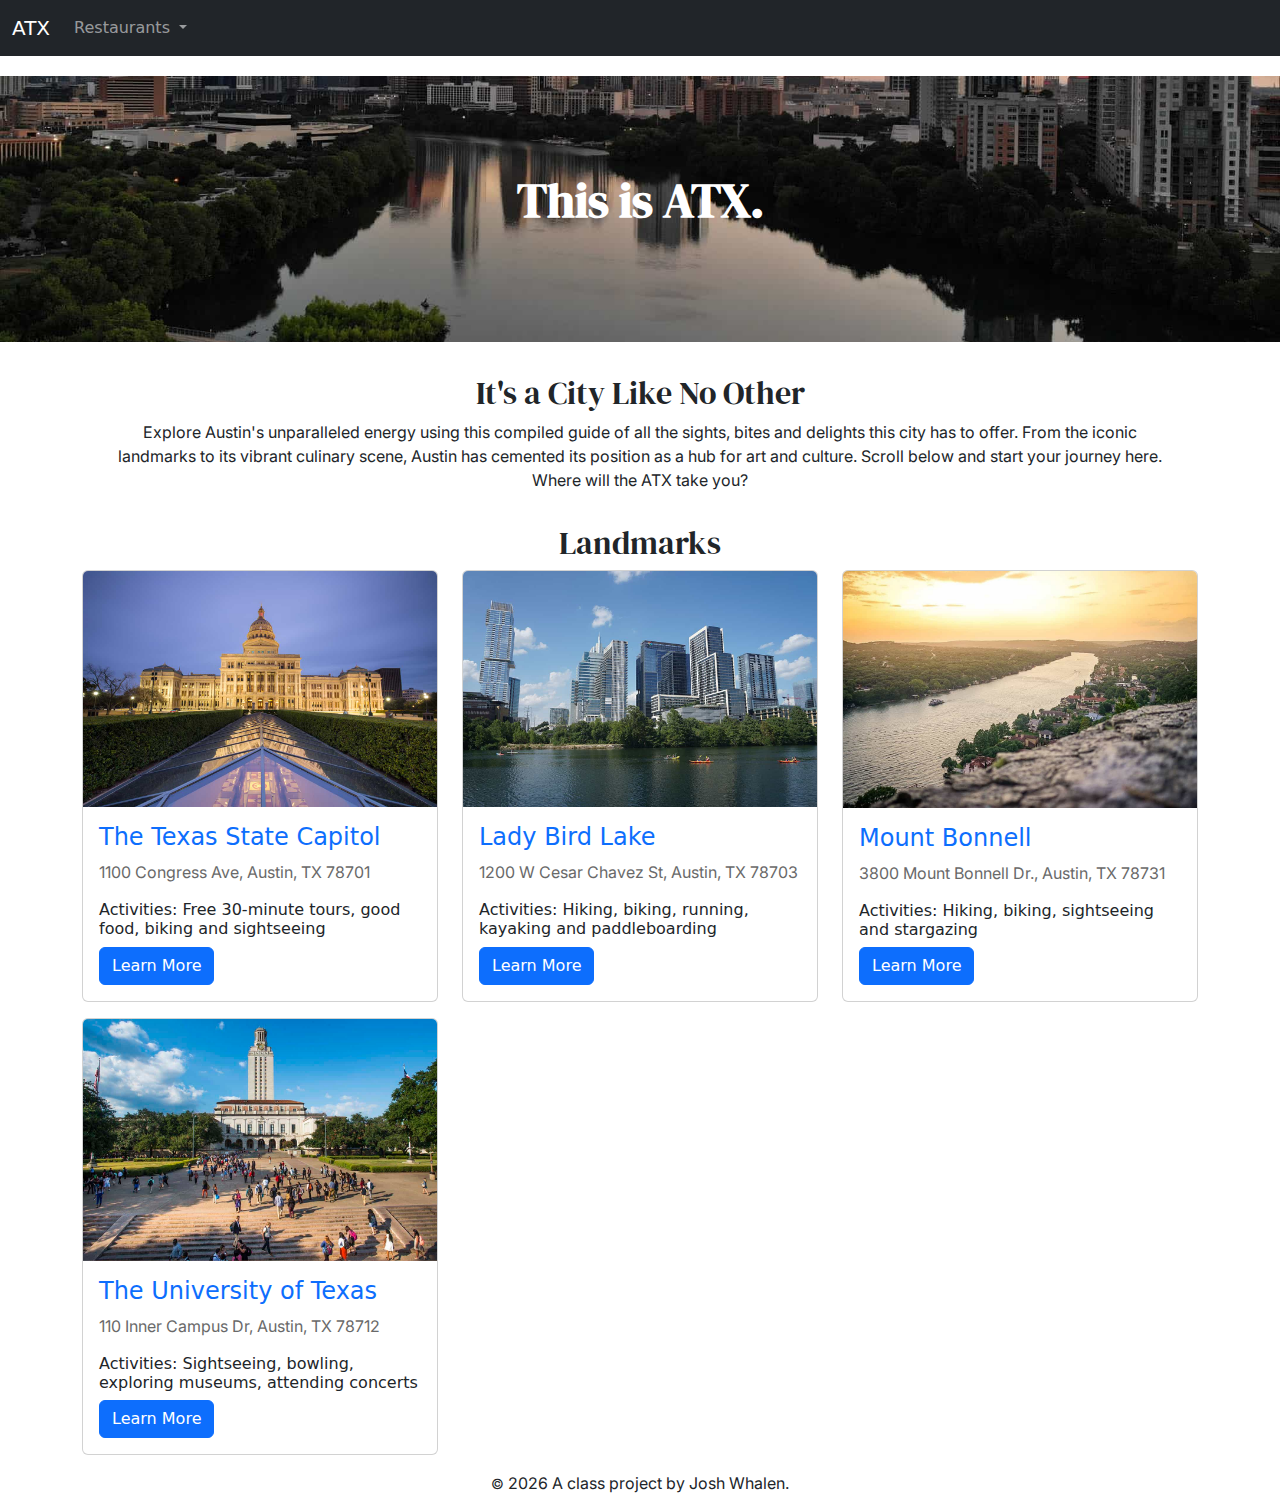
==== commit 1ab9e12e: "Added Google Fonts and improved baked landmarks page." ====
--- a/docs/index.html
+++ b/docs/index.html
@@ -8,6 +8,9 @@
     <meta http-equiv="X-UA-Compatible" content="IE=edge"/>
     <meta name="viewport" content="width=device-width, initial-scale=1, maximum-scale=1">
     <link rel="stylesheet" href="css/main.css">
+    <link rel="preconnect" href="https://fonts.googleapis.com">
+    <link rel="preconnect" href="https://fonts.gstatic.com" crossorigin>
+    <link href="https://fonts.googleapis.com/css2?family=DM+Serif+Display&family=Inter:wght@200;400;700&display=swap" rel="stylesheet">
   </head>
   <body>
     <nav class="navbar navbar-expand-lg bg-dark" data-bs-theme="dark">
@@ -46,20 +49,20 @@
 
     
 <div class="container">
-  <div id="intro-text">
-    <h1>It's a City Like No Other</h1>
+  <div class="intro-text">
+    <h2 class="heading">It's a City Like No Other</h2>
     <p>Explore Austin's unparalleled energy using this compiled guide of all the sights, bites and delights this city has to offer. From the iconic landmarks to its vibrant culinary scene, Austin has cemented its position as a hub for art and culture. Scroll below and start your journey here. Where will the ATX take you?</p>
   </div>
   <div class="row">
-    <h2>Famous Landmarks</h2>
+    <h2 class="heading">Landmarks</h2>
     
     <div class="col-sm-12 col-md-6 col-lg-4">
       <div class="card">
         <img src="img/landmarks/texas-state-capitol.jpg" class="card-img-top" alt="The Texas State Capitol">
         <div class="card-body">
-          <h5 class="card-title"><a href="landmark/texas-state-capitol.html" target= "_blank">The Texas State Capitol</a></h5>
+          <h4 class="card-title"><a href="landmark/texas-state-capitol.html" target= "_blank">The Texas State Capitol</a></h4>
           <p class="card-text"> 1100 Congress Ave, Austin, TX 78701</p>
-          <p class="card-text"> Activities: Free 30-minute tours, good food, biking and sightseeing</p>
+          <h6> Activities: Free 30-minute tours, good food, biking and sightseeing</h6>
           <a href="landmark/texas-state-capitol.html" target= "_blank" class="btn btn-primary">Learn More</a>
         </div>
       </div>
@@ -69,9 +72,9 @@
       <div class="card">
         <img src="img/landmarks/lady-bird-lake.jpg" class="card-img-top" alt="Lady Bird Lake">
         <div class="card-body">
-          <h5 class="card-title"><a href="landmark/lady-bird-lake.html" target= "_blank">Lady Bird Lake</a></h5>
+          <h4 class="card-title"><a href="landmark/lady-bird-lake.html" target= "_blank">Lady Bird Lake</a></h4>
           <p class="card-text"> 1200 W Cesar Chavez St, Austin, TX 78703</p>
-          <p class="card-text"> Activities: Hiking, biking, running, kayaking and paddleboarding</p>
+          <h6> Activities: Hiking, biking, running, kayaking and paddleboarding</h6>
           <a href="landmark/lady-bird-lake.html" target= "_blank" class="btn btn-primary">Learn More</a>
         </div>
       </div>
@@ -81,9 +84,9 @@
       <div class="card">
         <img src="img/landmarks/mount-bonnell.jpg" class="card-img-top" alt="Mount Bonnell">
         <div class="card-body">
-          <h5 class="card-title"><a href="landmark/mount-bonnell.html" target= "_blank">Mount Bonnell</a></h5>
+          <h4 class="card-title"><a href="landmark/mount-bonnell.html" target= "_blank">Mount Bonnell</a></h4>
           <p class="card-text"> 3800 Mount Bonnell Dr., Austin, TX 78731</p>
-          <p class="card-text"> Activities: Hiking, biking, sightseeing and stargazing</p>
+          <h6> Activities: Hiking, biking, sightseeing and stargazing</h6>
           <a href="landmark/mount-bonnell.html" target= "_blank" class="btn btn-primary">Learn More</a>
         </div>
       </div>
@@ -93,9 +96,9 @@
       <div class="card">
         <img src="img/landmarks/university-of-texas.jpg" class="card-img-top" alt="The University of Texas">
         <div class="card-body">
-          <h5 class="card-title"><a href="landmark/university-of-texas.html" target= "_blank">The University of Texas</a></h5>
+          <h4 class="card-title"><a href="landmark/university-of-texas.html" target= "_blank">The University of Texas</a></h4>
           <p class="card-text"> 110 Inner Campus Dr, Austin, TX 78712</p>
-          <p class="card-text"> Activities: Sightseeing, bowling, exploring museums, attending concerts</p>
+          <h6> Activities: Sightseeing, bowling, exploring museums, attending concerts</h6>
           <a href="landmark/university-of-texas.html" target= "_blank" class="btn btn-primary">Learn More</a>
         </div>
       </div>
--- a/docs/css/main.css
+++ b/docs/css/main.css
@@ -3,5 +3,5 @@
  * Bootstrap  v5.3.1 (https://getbootstrap.com/)
  * Copyright 2011-2023 The Bootstrap Authors
  * Licensed under MIT (https://github.com/twbs/bootstrap/blob/main/LICENSE)
- */:root,[data-bs-theme=light]{--bs-blue:#0d6efd;--bs-indigo:#6610f2;--bs-purple:#6f42c1;--bs-pink:#d63384;--bs-red:#dc3545;--bs-orange:#fd7e14;--bs-yellow:#ffc107;--bs-green:#198754;--bs-teal:#20c997;--bs-cyan:#0dcaf0;--bs-black:#000;--bs-white:#fff;--bs-gray:#6c757d;--bs-gray-dark:#343a40;--bs-gray-100:#f8f9fa;--bs-gray-200:#e9ecef;--bs-gray-300:#dee2e6;--bs-gray-400:#ced4da;--bs-gray-500:#adb5bd;--bs-gray-600:#6c757d;--bs-gray-700:#495057;--bs-gray-800:#343a40;--bs-gray-900:#212529;--bs-primary:#0d6efd;--bs-secondary:#6c757d;--bs-success:#198754;--bs-info:#0dcaf0;--bs-warning:#ffc107;--bs-danger:#dc3545;--bs-light:#f8f9fa;--bs-dark:#212529;--bs-primary-rgb:13,110,253;--bs-secondary-rgb:108,117,125;--bs-success-rgb:25,135,84;--bs-info-rgb:13,202,240;--bs-warning-rgb:255,193,7;--bs-danger-rgb:220,53,69;--bs-light-rgb:248,249,250;--bs-dark-rgb:33,37,41;--bs-primary-text-emphasis:#052c65;--bs-secondary-text-emphasis:#2b2f32;--bs-success-text-emphasis:#0a3622;--bs-info-text-emphasis:#055160;--bs-warning-text-emphasis:#664d03;--bs-danger-text-emphasis:#58151c;--bs-light-text-emphasis:#495057;--bs-dark-text-emphasis:#495057;--bs-primary-bg-subtle:#cfe2ff;--bs-secondary-bg-subtle:#e2e3e5;--bs-success-bg-subtle:#d1e7dd;--bs-info-bg-subtle:#cff4fc;--bs-warning-bg-subtle:#fff3cd;--bs-danger-bg-subtle:#f8d7da;--bs-light-bg-subtle:#fcfcfd;--bs-dark-bg-subtle:#ced4da;--bs-primary-border-subtle:#9ec5fe;--bs-secondary-border-subtle:#c4c8cb;--bs-success-border-subtle:#a3cfbb;--bs-info-border-subtle:#9eeaf9;--bs-warning-border-subtle:#ffe69c;--bs-danger-border-subtle:#f1aeb5;--bs-light-border-subtle:#e9ecef;--bs-dark-border-subtle:#adb5bd;--bs-white-rgb:255,255,255;--bs-black-rgb:0,0,0;--bs-font-sans-serif:system-ui,-apple-system,"Segoe UI",Roboto,"Helvetica Neue","Noto Sans","Liberation Sans",Arial,sans-serif,"Apple Color Emoji","Segoe UI Emoji","Segoe UI Symbol","Noto Color Emoji";--bs-font-monospace:SFMono-Regular,Menlo,Monaco,Consolas,"Liberation Mono","Courier New",monospace;--bs-gradient:linear-gradient(180deg,hsla(0,0%,100%,.15),hsla(0,0%,100%,0));--bs-body-font-family:var(--bs-font-sans-serif);--bs-body-font-size:1rem;--bs-body-font-weight:400;--bs-body-line-height:1.5;--bs-body-color:#212529;--bs-body-color-rgb:33,37,41;--bs-body-bg:#fff;--bs-body-bg-rgb:255,255,255;--bs-emphasis-color:#000;--bs-emphasis-color-rgb:0,0,0;--bs-secondary-color:rgba(33,37,41,.75);--bs-secondary-color-rgb:33,37,41;--bs-secondary-bg:#e9ecef;--bs-secondary-bg-rgb:233,236,239;--bs-tertiary-color:rgba(33,37,41,.5);--bs-tertiary-color-rgb:33,37,41;--bs-tertiary-bg:#f8f9fa;--bs-tertiary-bg-rgb:248,249,250;--bs-heading-color:inherit;--bs-link-color:#0d6efd;--bs-link-color-rgb:13,110,253;--bs-link-decoration:underline;--bs-link-hover-color:#0a58ca;--bs-link-hover-color-rgb:10,88,202;--bs-code-color:#d63384;--bs-highlight-bg:#fff3cd;--bs-border-width:1px;--bs-border-style:solid;--bs-border-color:#dee2e6;--bs-border-color-translucent:rgba(0,0,0,.175);--bs-border-radius:0.375rem;--bs-border-radius-sm:0.25rem;--bs-border-radius-lg:0.5rem;--bs-border-radius-xl:1rem;--bs-border-radius-xxl:2rem;--bs-border-radius-2xl:var(--bs-border-radius-xxl);--bs-border-radius-pill:50rem;--bs-box-shadow:0 0.5rem 1rem rgba(0,0,0,.15);--bs-box-shadow-sm:0 0.125rem 0.25rem rgba(0,0,0,.075);--bs-box-shadow-lg:0 1rem 3rem rgba(0,0,0,.175);--bs-box-shadow-inset:inset 0 1px 2px rgba(0,0,0,.075);--bs-focus-ring-width:0.25rem;--bs-focus-ring-opacity:0.25;--bs-focus-ring-color:rgba(13,110,253,.25);--bs-form-valid-color:#198754;--bs-form-valid-border-color:#198754;--bs-form-invalid-color:#dc3545;--bs-form-invalid-border-color:#dc3545}[data-bs-theme=dark]{--bs-body-color:#dee2e6;--bs-body-color-rgb:222,226,230;--bs-body-bg:#212529;--bs-body-bg-rgb:33,37,41;--bs-emphasis-color:#fff;--bs-emphasis-color-rgb:255,255,255;--bs-secondary-color:rgba(222,226,230,.75);--bs-secondary-color-rgb:222,226,230;--bs-secondary-bg:#343a40;--bs-secondary-bg-rgb:52,58,64;--bs-tertiary-color:rgba(222,226,230,.5);--bs-tertiary-color-rgb:222,226,230;--bs-tertiary-bg:#2b3035;--bs-tertiary-bg-rgb:43,48,53;--bs-primary-text-emphasis:#6ea8fe;--bs-secondary-text-emphasis:#a7acb1;--bs-success-text-emphasis:#75b798;--bs-info-text-emphasis:#6edff6;--bs-warning-text-emphasis:#ffda6a;--bs-danger-text-emphasis:#ea868f;--bs-light-text-emphasis:#f8f9fa;--bs-dark-text-emphasis:#dee2e6;--bs-primary-bg-subtle:#031633;--bs-secondary-bg-subtle:#161719;--bs-success-bg-subtle:#051b11;--bs-info-bg-subtle:#032830;--bs-warning-bg-subtle:#332701;--bs-danger-bg-subtle:#2c0b0e;--bs-light-bg-subtle:#343a40;--bs-dark-bg-subtle:#1a1d20;--bs-primary-border-subtle:#084298;--bs-secondary-border-subtle:#41464b;--bs-success-border-subtle:#0f5132;--bs-info-border-subtle:#087990;--bs-warning-border-subtle:#997404;--bs-danger-border-subtle:#842029;--bs-light-border-subtle:#495057;--bs-dark-border-subtle:#343a40;--bs-heading-color:inherit;--bs-link-color:#6ea8fe;--bs-link-hover-color:#8bb9fe;--bs-link-color-rgb:110,168,254;--bs-link-hover-color-rgb:139,185,254;--bs-code-color:#e685b5;--bs-border-color:#495057;--bs-border-color-translucent:hsla(0,0%,100%,.15);--bs-form-valid-color:#75b798;--bs-form-valid-border-color:#75b798;--bs-form-invalid-color:#ea868f;--bs-form-invalid-border-color:#ea868f;color-scheme:dark}*,:after,:before{box-sizing:border-box}@media (prefers-reduced-motion:no-preference){:root{scroll-behavior:smooth}}body{-webkit-text-size-adjust:100%;-webkit-tap-highlight-color:rgba(0,0,0,0);background-color:var(--bs-body-bg);color:var(--bs-body-color);font-family:var(--bs-body-font-family);font-size:var(--bs-body-font-size);font-weight:var(--bs-body-font-weight);line-height:var(--bs-body-line-height);margin:0;text-align:var(--bs-body-text-align)}hr{border:0;border-top:var(--bs-border-width) solid;color:inherit;margin:1rem 0;opacity:.25}.h1,.h2,.h3,.h4,.h5,.h6,h1,h2,h3,h4,h5,h6{color:var(--bs-heading-color);font-weight:500;line-height:1.2;margin-bottom:.5rem;margin-top:0}.h1,h1{font-size:calc(1.375rem + 1.5vw)}@media (min-width:1200px){.h1,h1{font-size:2.5rem}}.h2,h2{font-size:calc(1.325rem + .9vw)}@media (min-width:1200px){.h2,h2{font-size:2rem}}.h3,h3{font-size:calc(1.3rem + .6vw)}@media (min-width:1200px){.h3,h3{font-size:1.75rem}}.h4,h4{font-size:calc(1.275rem + .3vw)}@media (min-width:1200px){.h4,h4{font-size:1.5rem}}.h5,h5{font-size:1.25rem}.h6,h6{font-size:1rem}p{margin-bottom:1rem;margin-top:0}abbr[title]{cursor:help;-webkit-text-decoration:underline dotted;text-decoration:underline dotted;-webkit-text-decoration-skip-ink:none;text-decoration-skip-ink:none}address{font-style:normal;line-height:inherit;margin-bottom:1rem}ol,ul{padding-left:2rem}dl,ol,ul{margin-bottom:1rem;margin-top:0}ol ol,ol ul,ul ol,ul ul{margin-bottom:0}dt{font-weight:700}dd{margin-bottom:.5rem;margin-left:0}blockquote{margin:0 0 1rem}b,strong{font-weight:bolder}.small,small{font-size:.875em}.mark,mark{background-color:var(--bs-highlight-bg);padding:.1875em}sub,sup{font-size:.75em;line-height:0;position:relative;vertical-align:baseline}sub{bottom:-.25em}sup{top:-.5em}a{color:rgba(var(--bs-link-color-rgb),var(--bs-link-opacity,1));text-decoration:underline}a:hover{--bs-link-color-rgb:var(--bs-link-hover-color-rgb)}a:not([href]):not([class]),a:not([href]):not([class]):hover{color:inherit;text-decoration:none}code,kbd,pre,samp{font-family:var(--bs-font-monospace);font-size:1em}pre{display:block;font-size:.875em;margin-bottom:1rem;margin-top:0;overflow:auto}pre code{color:inherit;font-size:inherit;word-break:normal}code{word-wrap:break-word;color:var(--bs-code-color);font-size:.875em}a>code{color:inherit}kbd{background-color:var(--bs-body-color);border-radius:.25rem;color:var(--bs-body-bg);font-size:.875em;padding:.1875rem .375rem}kbd kbd{font-size:1em;padding:0}figure{margin:0 0 1rem}img,svg{vertical-align:middle}table{border-collapse:collapse;caption-side:bottom}caption{color:var(--bs-secondary-color);padding-bottom:.5rem;padding-top:.5rem;text-align:left}th{text-align:inherit;text-align:-webkit-match-parent}tbody,td,tfoot,th,thead,tr{border:0 solid;border-color:inherit}label{display:inline-block}button{border-radius:0}button:focus:not(:focus-visible){outline:0}button,input,optgroup,select,textarea{font-family:inherit;font-size:inherit;line-height:inherit;margin:0}button,select{text-transform:none}[role=button]{cursor:pointer}select{word-wrap:normal}select:disabled{opacity:1}[list]:not([type=date]):not([type=datetime-local]):not([type=month]):not([type=week]):not([type=time])::-webkit-calendar-picker-indicator{display:none!important}[type=button],[type=reset],[type=submit],button{-webkit-appearance:button}[type=button]:not(:disabled),[type=reset]:not(:disabled),[type=submit]:not(:disabled),button:not(:disabled){cursor:pointer}::-moz-focus-inner{border-style:none;padding:0}textarea{resize:vertical}fieldset{border:0;margin:0;min-width:0;padding:0}legend{float:left;font-size:calc(1.275rem + .3vw);line-height:inherit;margin-bottom:.5rem;padding:0;width:100%}@media (min-width:1200px){legend{font-size:1.5rem}}legend+*{clear:left}::-webkit-datetime-edit-day-field,::-webkit-datetime-edit-fields-wrapper,::-webkit-datetime-edit-hour-field,::-webkit-datetime-edit-minute,::-webkit-datetime-edit-month-field,::-webkit-datetime-edit-text,::-webkit-datetime-edit-year-field{padding:0}::-webkit-inner-spin-button{height:auto}[type=search]{-webkit-appearance:textfield;outline-offset:-2px}::-webkit-search-decoration{-webkit-appearance:none}::-webkit-color-swatch-wrapper{padding:0}::-webkit-file-upload-button{-webkit-appearance:button;font:inherit}::file-selector-button{-webkit-appearance:button;font:inherit}output{display:inline-block}iframe{border:0}summary{cursor:pointer;display:list-item}progress{vertical-align:baseline}[hidden]{display:none!important}.lead{font-size:1.25rem;font-weight:300}.display-1{font-size:calc(1.625rem + 4.5vw);font-weight:300;line-height:1.2}@media (min-width:1200px){.display-1{font-size:5rem}}.display-2{font-size:calc(1.575rem + 3.9vw);font-weight:300;line-height:1.2}@media (min-width:1200px){.display-2{font-size:4.5rem}}.display-3{font-size:calc(1.525rem + 3.3vw);font-weight:300;line-height:1.2}@media (min-width:1200px){.display-3{font-size:4rem}}.display-4{font-size:calc(1.475rem + 2.7vw);font-weight:300;line-height:1.2}@media (min-width:1200px){.display-4{font-size:3.5rem}}.display-5{font-size:calc(1.425rem + 2.1vw);font-weight:300;line-height:1.2}@media (min-width:1200px){.display-5{font-size:3rem}}.display-6{font-size:calc(1.375rem + 1.5vw);font-weight:300;line-height:1.2}@media (min-width:1200px){.display-6{font-size:2.5rem}}.list-inline,.list-unstyled{list-style:none;padding-left:0}.list-inline-item{display:inline-block}.list-inline-item:not(:last-child){margin-right:.5rem}.initialism{font-size:.875em;text-transform:uppercase}.blockquote{font-size:1.25rem;margin-bottom:1rem}.blockquote>:last-child{margin-bottom:0}.blockquote-footer{color:#6c757d;font-size:.875em;margin-bottom:1rem;margin-top:-1rem}.blockquote-footer:before{content:"— "}.img-fluid,.img-thumbnail{height:auto;max-width:100%}.img-thumbnail{background-color:var(--bs-body-bg);border:var(--bs-border-width) solid var(--bs-border-color);border-radius:var(--bs-border-radius);padding:.25rem}.figure{display:inline-block}.figure-img{line-height:1;margin-bottom:.5rem}.figure-caption{color:var(--bs-secondary-color);font-size:.875em}.container,.container-fluid,.container-lg,.container-md,.container-sm,.container-xl,.container-xxl{--bs-gutter-x:1.5rem;--bs-gutter-y:0;margin-left:auto;margin-right:auto;padding-left:calc(var(--bs-gutter-x)*.5);padding-right:calc(var(--bs-gutter-x)*.5);width:100%}@media (min-width:576px){.container,.container-sm{max-width:540px}}@media (min-width:768px){.container,.container-md,.container-sm{max-width:720px}}@media (min-width:992px){.container,.container-lg,.container-md,.container-sm{max-width:960px}}@media (min-width:1200px){.container,.container-lg,.container-md,.container-sm,.container-xl{max-width:1140px}}@media (min-width:1400px){.container,.container-lg,.container-md,.container-sm,.container-xl,.container-xxl{max-width:1320px}}:root{--bs-breakpoint-xs:0;--bs-breakpoint-sm:576px;--bs-breakpoint-md:768px;--bs-breakpoint-lg:992px;--bs-breakpoint-xl:1200px;--bs-breakpoint-xxl:1400px}.row{--bs-gutter-x:1.5rem;--bs-gutter-y:0;display:-webkit-flex;display:-ms-flexbox;display:flex;-webkit-flex-wrap:wrap;-ms-flex-wrap:wrap;flex-wrap:wrap;margin-left:calc(var(--bs-gutter-x)*-.5);margin-right:calc(var(--bs-gutter-x)*-.5);margin-top:calc(var(--bs-gutter-y)*-1)}.row>*{-ms-flex-negative:0;-webkit-flex-shrink:0;flex-shrink:0;margin-top:var(--bs-gutter-y);max-width:100%;padding-left:calc(var(--bs-gutter-x)*.5);padding-right:calc(var(--bs-gutter-x)*.5);width:100%}.col{-webkit-flex:1 0 0%;-ms-flex:1 0 0%;flex:1 0 0%}.row-cols-auto>*{width:auto}.row-cols-1>*,.row-cols-auto>*{-webkit-flex:0 0 auto;-ms-flex:0 0 auto;flex:0 0 auto}.row-cols-1>*{width:100%}.row-cols-2>*{width:50%}.row-cols-2>*,.row-cols-3>*{-webkit-flex:0 0 auto;-ms-flex:0 0 auto;flex:0 0 auto}.row-cols-3>*{width:33.3333333333%}.row-cols-4>*{width:25%}.row-cols-4>*,.row-cols-5>*{-webkit-flex:0 0 auto;-ms-flex:0 0 auto;flex:0 0 auto}.row-cols-5>*{width:20%}.row-cols-6>*{width:16.6666666667%}.col-auto,.row-cols-6>*{-webkit-flex:0 0 auto;-ms-flex:0 0 auto;flex:0 0 auto}.col-auto{width:auto}.col-1{width:8.33333333%}.col-1,.col-2{-webkit-flex:0 0 auto;-ms-flex:0 0 auto;flex:0 0 auto}.col-2{width:16.66666667%}.col-3{width:25%}.col-3,.col-4{-webkit-flex:0 0 auto;-ms-flex:0 0 auto;flex:0 0 auto}.col-4{width:33.33333333%}.col-5{width:41.66666667%}.col-5,.col-6{-webkit-flex:0 0 auto;-ms-flex:0 0 auto;flex:0 0 auto}.col-6{width:50%}.col-7{width:58.33333333%}.col-7,.col-8{-webkit-flex:0 0 auto;-ms-flex:0 0 auto;flex:0 0 auto}.col-8{width:66.66666667%}.col-9{width:75%}.col-10,.col-9{-webkit-flex:0 0 auto;-ms-flex:0 0 auto;flex:0 0 auto}.col-10{width:83.33333333%}.col-11{width:91.66666667%}.col-11,.col-12{-webkit-flex:0 0 auto;-ms-flex:0 0 auto;flex:0 0 auto}.col-12{width:100%}.offset-1{margin-left:8.33333333%}.offset-2{margin-left:16.66666667%}.offset-3{margin-left:25%}.offset-4{margin-left:33.33333333%}.offset-5{margin-left:41.66666667%}.offset-6{margin-left:50%}.offset-7{margin-left:58.33333333%}.offset-8{margin-left:66.66666667%}.offset-9{margin-left:75%}.offset-10{margin-left:83.33333333%}.offset-11{margin-left:91.66666667%}.g-0,.gx-0{--bs-gutter-x:0}.g-0,.gy-0{--bs-gutter-y:0}.g-1,.gx-1{--bs-gutter-x:0.25rem}.g-1,.gy-1{--bs-gutter-y:0.25rem}.g-2,.gx-2{--bs-gutter-x:0.5rem}.g-2,.gy-2{--bs-gutter-y:0.5rem}.g-3,.gx-3{--bs-gutter-x:1rem}.g-3,.gy-3{--bs-gutter-y:1rem}.g-4,.gx-4{--bs-gutter-x:1.5rem}.g-4,.gy-4{--bs-gutter-y:1.5rem}.g-5,.gx-5{--bs-gutter-x:3rem}.g-5,.gy-5{--bs-gutter-y:3rem}@media (min-width:576px){.col-sm{-webkit-flex:1 0 0%;-ms-flex:1 0 0%;flex:1 0 0%}.row-cols-sm-auto>*{width:auto}.row-cols-sm-1>*,.row-cols-sm-auto>*{-webkit-flex:0 0 auto;-ms-flex:0 0 auto;flex:0 0 auto}.row-cols-sm-1>*{width:100%}.row-cols-sm-2>*{width:50%}.row-cols-sm-2>*,.row-cols-sm-3>*{-webkit-flex:0 0 auto;-ms-flex:0 0 auto;flex:0 0 auto}.row-cols-sm-3>*{width:33.3333333333%}.row-cols-sm-4>*{width:25%}.row-cols-sm-4>*,.row-cols-sm-5>*{-webkit-flex:0 0 auto;-ms-flex:0 0 auto;flex:0 0 auto}.row-cols-sm-5>*{width:20%}.row-cols-sm-6>*{width:16.6666666667%}.col-sm-auto,.row-cols-sm-6>*{-webkit-flex:0 0 auto;-ms-flex:0 0 auto;flex:0 0 auto}.col-sm-auto{width:auto}.col-sm-1{width:8.33333333%}.col-sm-1,.col-sm-2{-webkit-flex:0 0 auto;-ms-flex:0 0 auto;flex:0 0 auto}.col-sm-2{width:16.66666667%}.col-sm-3{width:25%}.col-sm-3,.col-sm-4{-webkit-flex:0 0 auto;-ms-flex:0 0 auto;flex:0 0 auto}.col-sm-4{width:33.33333333%}.col-sm-5{width:41.66666667%}.col-sm-5,.col-sm-6{-webkit-flex:0 0 auto;-ms-flex:0 0 auto;flex:0 0 auto}.col-sm-6{width:50%}.col-sm-7{width:58.33333333%}.col-sm-7,.col-sm-8{-webkit-flex:0 0 auto;-ms-flex:0 0 auto;flex:0 0 auto}.col-sm-8{width:66.66666667%}.col-sm-9{width:75%}.col-sm-10,.col-sm-9{-webkit-flex:0 0 auto;-ms-flex:0 0 auto;flex:0 0 auto}.col-sm-10{width:83.33333333%}.col-sm-11{width:91.66666667%}.col-sm-11,.col-sm-12{-webkit-flex:0 0 auto;-ms-flex:0 0 auto;flex:0 0 auto}.col-sm-12{width:100%}.offset-sm-0{margin-left:0}.offset-sm-1{margin-left:8.33333333%}.offset-sm-2{margin-left:16.66666667%}.offset-sm-3{margin-left:25%}.offset-sm-4{margin-left:33.33333333%}.offset-sm-5{margin-left:41.66666667%}.offset-sm-6{margin-left:50%}.offset-sm-7{margin-left:58.33333333%}.offset-sm-8{margin-left:66.66666667%}.offset-sm-9{margin-left:75%}.offset-sm-10{margin-left:83.33333333%}.offset-sm-11{margin-left:91.66666667%}.g-sm-0,.gx-sm-0{--bs-gutter-x:0}.g-sm-0,.gy-sm-0{--bs-gutter-y:0}.g-sm-1,.gx-sm-1{--bs-gutter-x:0.25rem}.g-sm-1,.gy-sm-1{--bs-gutter-y:0.25rem}.g-sm-2,.gx-sm-2{--bs-gutter-x:0.5rem}.g-sm-2,.gy-sm-2{--bs-gutter-y:0.5rem}.g-sm-3,.gx-sm-3{--bs-gutter-x:1rem}.g-sm-3,.gy-sm-3{--bs-gutter-y:1rem}.g-sm-4,.gx-sm-4{--bs-gutter-x:1.5rem}.g-sm-4,.gy-sm-4{--bs-gutter-y:1.5rem}.g-sm-5,.gx-sm-5{--bs-gutter-x:3rem}.g-sm-5,.gy-sm-5{--bs-gutter-y:3rem}}@media (min-width:768px){.col-md{-webkit-flex:1 0 0%;-ms-flex:1 0 0%;flex:1 0 0%}.row-cols-md-auto>*{width:auto}.row-cols-md-1>*,.row-cols-md-auto>*{-webkit-flex:0 0 auto;-ms-flex:0 0 auto;flex:0 0 auto}.row-cols-md-1>*{width:100%}.row-cols-md-2>*{width:50%}.row-cols-md-2>*,.row-cols-md-3>*{-webkit-flex:0 0 auto;-ms-flex:0 0 auto;flex:0 0 auto}.row-cols-md-3>*{width:33.3333333333%}.row-cols-md-4>*{width:25%}.row-cols-md-4>*,.row-cols-md-5>*{-webkit-flex:0 0 auto;-ms-flex:0 0 auto;flex:0 0 auto}.row-cols-md-5>*{width:20%}.row-cols-md-6>*{width:16.6666666667%}.col-md-auto,.row-cols-md-6>*{-webkit-flex:0 0 auto;-ms-flex:0 0 auto;flex:0 0 auto}.col-md-auto{width:auto}.col-md-1{width:8.33333333%}.col-md-1,.col-md-2{-webkit-flex:0 0 auto;-ms-flex:0 0 auto;flex:0 0 auto}.col-md-2{width:16.66666667%}.col-md-3{width:25%}.col-md-3,.col-md-4{-webkit-flex:0 0 auto;-ms-flex:0 0 auto;flex:0 0 auto}.col-md-4{width:33.33333333%}.col-md-5{width:41.66666667%}.col-md-5,.col-md-6{-webkit-flex:0 0 auto;-ms-flex:0 0 auto;flex:0 0 auto}.col-md-6{width:50%}.col-md-7{width:58.33333333%}.col-md-7,.col-md-8{-webkit-flex:0 0 auto;-ms-flex:0 0 auto;flex:0 0 auto}.col-md-8{width:66.66666667%}.col-md-9{width:75%}.col-md-10,.col-md-9{-webkit-flex:0 0 auto;-ms-flex:0 0 auto;flex:0 0 auto}.col-md-10{width:83.33333333%}.col-md-11{width:91.66666667%}.col-md-11,.col-md-12{-webkit-flex:0 0 auto;-ms-flex:0 0 auto;flex:0 0 auto}.col-md-12{width:100%}.offset-md-0{margin-left:0}.offset-md-1{margin-left:8.33333333%}.offset-md-2{margin-left:16.66666667%}.offset-md-3{margin-left:25%}.offset-md-4{margin-left:33.33333333%}.offset-md-5{margin-left:41.66666667%}.offset-md-6{margin-left:50%}.offset-md-7{margin-left:58.33333333%}.offset-md-8{margin-left:66.66666667%}.offset-md-9{margin-left:75%}.offset-md-10{margin-left:83.33333333%}.offset-md-11{margin-left:91.66666667%}.g-md-0,.gx-md-0{--bs-gutter-x:0}.g-md-0,.gy-md-0{--bs-gutter-y:0}.g-md-1,.gx-md-1{--bs-gutter-x:0.25rem}.g-md-1,.gy-md-1{--bs-gutter-y:0.25rem}.g-md-2,.gx-md-2{--bs-gutter-x:0.5rem}.g-md-2,.gy-md-2{--bs-gutter-y:0.5rem}.g-md-3,.gx-md-3{--bs-gutter-x:1rem}.g-md-3,.gy-md-3{--bs-gutter-y:1rem}.g-md-4,.gx-md-4{--bs-gutter-x:1.5rem}.g-md-4,.gy-md-4{--bs-gutter-y:1.5rem}.g-md-5,.gx-md-5{--bs-gutter-x:3rem}.g-md-5,.gy-md-5{--bs-gutter-y:3rem}}@media (min-width:992px){.col-lg{-webkit-flex:1 0 0%;-ms-flex:1 0 0%;flex:1 0 0%}.row-cols-lg-auto>*{width:auto}.row-cols-lg-1>*,.row-cols-lg-auto>*{-webkit-flex:0 0 auto;-ms-flex:0 0 auto;flex:0 0 auto}.row-cols-lg-1>*{width:100%}.row-cols-lg-2>*{width:50%}.row-cols-lg-2>*,.row-cols-lg-3>*{-webkit-flex:0 0 auto;-ms-flex:0 0 auto;flex:0 0 auto}.row-cols-lg-3>*{width:33.3333333333%}.row-cols-lg-4>*{width:25%}.row-cols-lg-4>*,.row-cols-lg-5>*{-webkit-flex:0 0 auto;-ms-flex:0 0 auto;flex:0 0 auto}.row-cols-lg-5>*{width:20%}.row-cols-lg-6>*{width:16.6666666667%}.col-lg-auto,.row-cols-lg-6>*{-webkit-flex:0 0 auto;-ms-flex:0 0 auto;flex:0 0 auto}.col-lg-auto{width:auto}.col-lg-1{width:8.33333333%}.col-lg-1,.col-lg-2{-webkit-flex:0 0 auto;-ms-flex:0 0 auto;flex:0 0 auto}.col-lg-2{width:16.66666667%}.col-lg-3{width:25%}.col-lg-3,.col-lg-4{-webkit-flex:0 0 auto;-ms-flex:0 0 auto;flex:0 0 auto}.col-lg-4{width:33.33333333%}.col-lg-5{width:41.66666667%}.col-lg-5,.col-lg-6{-webkit-flex:0 0 auto;-ms-flex:0 0 auto;flex:0 0 auto}.col-lg-6{width:50%}.col-lg-7{width:58.33333333%}.col-lg-7,.col-lg-8{-webkit-flex:0 0 auto;-ms-flex:0 0 auto;flex:0 0 auto}.col-lg-8{width:66.66666667%}.col-lg-9{width:75%}.col-lg-10,.col-lg-9{-webkit-flex:0 0 auto;-ms-flex:0 0 auto;flex:0 0 auto}.col-lg-10{width:83.33333333%}.col-lg-11{width:91.66666667%}.col-lg-11,.col-lg-12{-webkit-flex:0 0 auto;-ms-flex:0 0 auto;flex:0 0 auto}.col-lg-12{width:100%}.offset-lg-0{margin-left:0}.offset-lg-1{margin-left:8.33333333%}.offset-lg-2{margin-left:16.66666667%}.offset-lg-3{margin-left:25%}.offset-lg-4{margin-left:33.33333333%}.offset-lg-5{margin-left:41.66666667%}.offset-lg-6{margin-left:50%}.offset-lg-7{margin-left:58.33333333%}.offset-lg-8{margin-left:66.66666667%}.offset-lg-9{margin-left:75%}.offset-lg-10{margin-left:83.33333333%}.offset-lg-11{margin-left:91.66666667%}.g-lg-0,.gx-lg-0{--bs-gutter-x:0}.g-lg-0,.gy-lg-0{--bs-gutter-y:0}.g-lg-1,.gx-lg-1{--bs-gutter-x:0.25rem}.g-lg-1,.gy-lg-1{--bs-gutter-y:0.25rem}.g-lg-2,.gx-lg-2{--bs-gutter-x:0.5rem}.g-lg-2,.gy-lg-2{--bs-gutter-y:0.5rem}.g-lg-3,.gx-lg-3{--bs-gutter-x:1rem}.g-lg-3,.gy-lg-3{--bs-gutter-y:1rem}.g-lg-4,.gx-lg-4{--bs-gutter-x:1.5rem}.g-lg-4,.gy-lg-4{--bs-gutter-y:1.5rem}.g-lg-5,.gx-lg-5{--bs-gutter-x:3rem}.g-lg-5,.gy-lg-5{--bs-gutter-y:3rem}}@media (min-width:1200px){.col-xl{-webkit-flex:1 0 0%;-ms-flex:1 0 0%;flex:1 0 0%}.row-cols-xl-auto>*{width:auto}.row-cols-xl-1>*,.row-cols-xl-auto>*{-webkit-flex:0 0 auto;-ms-flex:0 0 auto;flex:0 0 auto}.row-cols-xl-1>*{width:100%}.row-cols-xl-2>*{width:50%}.row-cols-xl-2>*,.row-cols-xl-3>*{-webkit-flex:0 0 auto;-ms-flex:0 0 auto;flex:0 0 auto}.row-cols-xl-3>*{width:33.3333333333%}.row-cols-xl-4>*{width:25%}.row-cols-xl-4>*,.row-cols-xl-5>*{-webkit-flex:0 0 auto;-ms-flex:0 0 auto;flex:0 0 auto}.row-cols-xl-5>*{width:20%}.row-cols-xl-6>*{width:16.6666666667%}.col-xl-auto,.row-cols-xl-6>*{-webkit-flex:0 0 auto;-ms-flex:0 0 auto;flex:0 0 auto}.col-xl-auto{width:auto}.col-xl-1{width:8.33333333%}.col-xl-1,.col-xl-2{-webkit-flex:0 0 auto;-ms-flex:0 0 auto;flex:0 0 auto}.col-xl-2{width:16.66666667%}.col-xl-3{width:25%}.col-xl-3,.col-xl-4{-webkit-flex:0 0 auto;-ms-flex:0 0 auto;flex:0 0 auto}.col-xl-4{width:33.33333333%}.col-xl-5{width:41.66666667%}.col-xl-5,.col-xl-6{-webkit-flex:0 0 auto;-ms-flex:0 0 auto;flex:0 0 auto}.col-xl-6{width:50%}.col-xl-7{width:58.33333333%}.col-xl-7,.col-xl-8{-webkit-flex:0 0 auto;-ms-flex:0 0 auto;flex:0 0 auto}.col-xl-8{width:66.66666667%}.col-xl-9{width:75%}.col-xl-10,.col-xl-9{-webkit-flex:0 0 auto;-ms-flex:0 0 auto;flex:0 0 auto}.col-xl-10{width:83.33333333%}.col-xl-11{width:91.66666667%}.col-xl-11,.col-xl-12{-webkit-flex:0 0 auto;-ms-flex:0 0 auto;flex:0 0 auto}.col-xl-12{width:100%}.offset-xl-0{margin-left:0}.offset-xl-1{margin-left:8.33333333%}.offset-xl-2{margin-left:16.66666667%}.offset-xl-3{margin-left:25%}.offset-xl-4{margin-left:33.33333333%}.offset-xl-5{margin-left:41.66666667%}.offset-xl-6{margin-left:50%}.offset-xl-7{margin-left:58.33333333%}.offset-xl-8{margin-left:66.66666667%}.offset-xl-9{margin-left:75%}.offset-xl-10{margin-left:83.33333333%}.offset-xl-11{margin-left:91.66666667%}.g-xl-0,.gx-xl-0{--bs-gutter-x:0}.g-xl-0,.gy-xl-0{--bs-gutter-y:0}.g-xl-1,.gx-xl-1{--bs-gutter-x:0.25rem}.g-xl-1,.gy-xl-1{--bs-gutter-y:0.25rem}.g-xl-2,.gx-xl-2{--bs-gutter-x:0.5rem}.g-xl-2,.gy-xl-2{--bs-gutter-y:0.5rem}.g-xl-3,.gx-xl-3{--bs-gutter-x:1rem}.g-xl-3,.gy-xl-3{--bs-gutter-y:1rem}.g-xl-4,.gx-xl-4{--bs-gutter-x:1.5rem}.g-xl-4,.gy-xl-4{--bs-gutter-y:1.5rem}.g-xl-5,.gx-xl-5{--bs-gutter-x:3rem}.g-xl-5,.gy-xl-5{--bs-gutter-y:3rem}}@media (min-width:1400px){.col-xxl{-webkit-flex:1 0 0%;-ms-flex:1 0 0%;flex:1 0 0%}.row-cols-xxl-auto>*{width:auto}.row-cols-xxl-1>*,.row-cols-xxl-auto>*{-webkit-flex:0 0 auto;-ms-flex:0 0 auto;flex:0 0 auto}.row-cols-xxl-1>*{width:100%}.row-cols-xxl-2>*{width:50%}.row-cols-xxl-2>*,.row-cols-xxl-3>*{-webkit-flex:0 0 auto;-ms-flex:0 0 auto;flex:0 0 auto}.row-cols-xxl-3>*{width:33.3333333333%}.row-cols-xxl-4>*{width:25%}.row-cols-xxl-4>*,.row-cols-xxl-5>*{-webkit-flex:0 0 auto;-ms-flex:0 0 auto;flex:0 0 auto}.row-cols-xxl-5>*{width:20%}.row-cols-xxl-6>*{width:16.6666666667%}.col-xxl-auto,.row-cols-xxl-6>*{-webkit-flex:0 0 auto;-ms-flex:0 0 auto;flex:0 0 auto}.col-xxl-auto{width:auto}.col-xxl-1{width:8.33333333%}.col-xxl-1,.col-xxl-2{-webkit-flex:0 0 auto;-ms-flex:0 0 auto;flex:0 0 auto}.col-xxl-2{width:16.66666667%}.col-xxl-3{width:25%}.col-xxl-3,.col-xxl-4{-webkit-flex:0 0 auto;-ms-flex:0 0 auto;flex:0 0 auto}.col-xxl-4{width:33.33333333%}.col-xxl-5{width:41.66666667%}.col-xxl-5,.col-xxl-6{-webkit-flex:0 0 auto;-ms-flex:0 0 auto;flex:0 0 auto}.col-xxl-6{width:50%}.col-xxl-7{width:58.33333333%}.col-xxl-7,.col-xxl-8{-webkit-flex:0 0 auto;-ms-flex:0 0 auto;flex:0 0 auto}.col-xxl-8{width:66.66666667%}.col-xxl-9{width:75%}.col-xxl-10,.col-xxl-9{-webkit-flex:0 0 auto;-ms-flex:0 0 auto;flex:0 0 auto}.col-xxl-10{width:83.33333333%}.col-xxl-11{width:91.66666667%}.col-xxl-11,.col-xxl-12{-webkit-flex:0 0 auto;-ms-flex:0 0 auto;flex:0 0 auto}.col-xxl-12{width:100%}.offset-xxl-0{margin-left:0}.offset-xxl-1{margin-left:8.33333333%}.offset-xxl-2{margin-left:16.66666667%}.offset-xxl-3{margin-left:25%}.offset-xxl-4{margin-left:33.33333333%}.offset-xxl-5{margin-left:41.66666667%}.offset-xxl-6{margin-left:50%}.offset-xxl-7{margin-left:58.33333333%}.offset-xxl-8{margin-left:66.66666667%}.offset-xxl-9{margin-left:75%}.offset-xxl-10{margin-left:83.33333333%}.offset-xxl-11{margin-left:91.66666667%}.g-xxl-0,.gx-xxl-0{--bs-gutter-x:0}.g-xxl-0,.gy-xxl-0{--bs-gutter-y:0}.g-xxl-1,.gx-xxl-1{--bs-gutter-x:0.25rem}.g-xxl-1,.gy-xxl-1{--bs-gutter-y:0.25rem}.g-xxl-2,.gx-xxl-2{--bs-gutter-x:0.5rem}.g-xxl-2,.gy-xxl-2{--bs-gutter-y:0.5rem}.g-xxl-3,.gx-xxl-3{--bs-gutter-x:1rem}.g-xxl-3,.gy-xxl-3{--bs-gutter-y:1rem}.g-xxl-4,.gx-xxl-4{--bs-gutter-x:1.5rem}.g-xxl-4,.gy-xxl-4{--bs-gutter-y:1.5rem}.g-xxl-5,.gx-xxl-5{--bs-gutter-x:3rem}.g-xxl-5,.gy-xxl-5{--bs-gutter-y:3rem}}.table{--bs-table-color-type:initial;--bs-table-bg-type:initial;--bs-table-color-state:initial;--bs-table-bg-state:initial;--bs-table-color:var(--bs-body-color);--bs-table-bg:var(--bs-body-bg);--bs-table-border-color:var(--bs-border-color);--bs-table-accent-bg:transparent;--bs-table-striped-color:var(--bs-body-color);--bs-table-striped-bg:rgba(0,0,0,.05);--bs-table-active-color:var(--bs-body-color);--bs-table-active-bg:rgba(0,0,0,.1);--bs-table-hover-color:var(--bs-body-color);--bs-table-hover-bg:rgba(0,0,0,.075);border-color:var(--bs-table-border-color);margin-bottom:1rem;vertical-align:top;width:100%}.table>:not(caption)>*>*{background-color:var(--bs-table-bg);border-bottom-width:var(--bs-border-width);box-shadow:inset 0 0 0 9999px var(--bs-table-bg-state,var(--bs-table-bg-type,var(--bs-table-accent-bg)));color:var(--bs-table-color-state,var(--bs-table-color-type,var(--bs-table-color)));padding:.5rem}.table>tbody{vertical-align:inherit}.table>thead{vertical-align:bottom}.table-group-divider{border-top:calc(var(--bs-border-width)*2) solid}.caption-top{caption-side:top}.table-sm>:not(caption)>*>*{padding:.25rem}.table-bordered>:not(caption)>*{border-width:var(--bs-border-width) 0}.table-bordered>:not(caption)>*>*{border-width:0 var(--bs-border-width)}.table-borderless>:not(caption)>*>*{border-bottom-width:0}.table-borderless>:not(:first-child){border-top-width:0}.table-striped-columns>:not(caption)>tr>:nth-child(2n),.table-striped>tbody>tr:nth-of-type(odd)>*{--bs-table-color-type:var(--bs-table-striped-color);--bs-table-bg-type:var(--bs-table-striped-bg)}.table-active{--bs-table-color-state:var(--bs-table-active-color);--bs-table-bg-state:var(--bs-table-active-bg)}.table-hover>tbody>tr:hover>*{--bs-table-color-state:var(--bs-table-hover-color);--bs-table-bg-state:var(--bs-table-hover-bg)}.table-primary{--bs-table-color:#000;--bs-table-bg:#cfe2ff;--bs-table-border-color:#bacbe6;--bs-table-striped-bg:#c5d7f2;--bs-table-striped-color:#000;--bs-table-active-bg:#bacbe6;--bs-table-active-color:#000;--bs-table-hover-bg:#bfd1ec;--bs-table-hover-color:#000}.table-primary,.table-secondary{border-color:var(--bs-table-border-color);color:var(--bs-table-color)}.table-secondary{--bs-table-color:#000;--bs-table-bg:#e2e3e5;--bs-table-border-color:#cbccce;--bs-table-striped-bg:#d7d8da;--bs-table-striped-color:#000;--bs-table-active-bg:#cbccce;--bs-table-active-color:#000;--bs-table-hover-bg:#d1d2d4;--bs-table-hover-color:#000}.table-success{--bs-table-color:#000;--bs-table-bg:#d1e7dd;--bs-table-border-color:#bcd0c7;--bs-table-striped-bg:#c7dbd2;--bs-table-striped-color:#000;--bs-table-active-bg:#bcd0c7;--bs-table-active-color:#000;--bs-table-hover-bg:#c1d6cc;--bs-table-hover-color:#000}.table-info,.table-success{border-color:var(--bs-table-border-color);color:var(--bs-table-color)}.table-info{--bs-table-color:#000;--bs-table-bg:#cff4fc;--bs-table-border-color:#badce3;--bs-table-striped-bg:#c5e8ef;--bs-table-striped-color:#000;--bs-table-active-bg:#badce3;--bs-table-active-color:#000;--bs-table-hover-bg:#bfe2e9;--bs-table-hover-color:#000}.table-warning{--bs-table-color:#000;--bs-table-bg:#fff3cd;--bs-table-border-color:#e6dbb9;--bs-table-striped-bg:#f2e7c3;--bs-table-striped-color:#000;--bs-table-active-bg:#e6dbb9;--bs-table-active-color:#000;--bs-table-hover-bg:#ece1be;--bs-table-hover-color:#000}.table-danger,.table-warning{border-color:var(--bs-table-border-color);color:var(--bs-table-color)}.table-danger{--bs-table-color:#000;--bs-table-bg:#f8d7da;--bs-table-border-color:#dfc2c4;--bs-table-striped-bg:#eccccf;--bs-table-striped-color:#000;--bs-table-active-bg:#dfc2c4;--bs-table-active-color:#000;--bs-table-hover-bg:#e5c7ca;--bs-table-hover-color:#000}.table-light{--bs-table-color:#000;--bs-table-bg:#f8f9fa;--bs-table-border-color:#dfe0e1;--bs-table-striped-bg:#ecedee;--bs-table-striped-color:#000;--bs-table-active-bg:#dfe0e1;--bs-table-active-color:#000;--bs-table-hover-bg:#e5e6e7;--bs-table-hover-color:#000}.table-dark,.table-light{border-color:var(--bs-table-border-color);color:var(--bs-table-color)}.table-dark{--bs-table-color:#fff;--bs-table-bg:#212529;--bs-table-border-color:#373b3e;--bs-table-striped-bg:#2c3034;--bs-table-striped-color:#fff;--bs-table-active-bg:#373b3e;--bs-table-active-color:#fff;--bs-table-hover-bg:#323539;--bs-table-hover-color:#fff}.table-responsive{-webkit-overflow-scrolling:touch;overflow-x:auto}@media (max-width:575.98px){.table-responsive-sm{-webkit-overflow-scrolling:touch;overflow-x:auto}}@media (max-width:767.98px){.table-responsive-md{-webkit-overflow-scrolling:touch;overflow-x:auto}}@media (max-width:991.98px){.table-responsive-lg{-webkit-overflow-scrolling:touch;overflow-x:auto}}@media (max-width:1199.98px){.table-responsive-xl{-webkit-overflow-scrolling:touch;overflow-x:auto}}@media (max-width:1399.98px){.table-responsive-xxl{-webkit-overflow-scrolling:touch;overflow-x:auto}}.form-label{margin-bottom:.5rem}.col-form-label{font-size:inherit;line-height:1.5;margin-bottom:0;padding-bottom:calc(.375rem + var(--bs-border-width));padding-top:calc(.375rem + var(--bs-border-width))}.col-form-label-lg{font-size:1.25rem;padding-bottom:calc(.5rem + var(--bs-border-width));padding-top:calc(.5rem + var(--bs-border-width))}.col-form-label-sm{font-size:.875rem;padding-bottom:calc(.25rem + var(--bs-border-width));padding-top:calc(.25rem + var(--bs-border-width))}.form-text{color:var(--bs-secondary-color);font-size:.875em;margin-top:.25rem}.form-control{-webkit-appearance:none;-moz-appearance:none;appearance:none;background-clip:padding-box;background-color:var(--bs-body-bg);border:var(--bs-border-width) solid var(--bs-border-color);border-radius:var(--bs-border-radius);color:var(--bs-body-color);display:block;font-size:1rem;font-weight:400;line-height:1.5;padding:.375rem .75rem;transition:border-color .15s ease-in-out,box-shadow .15s ease-in-out;width:100%}@media (prefers-reduced-motion:reduce){.form-control{transition:none}}.form-control[type=file]{overflow:hidden}.form-control[type=file]:not(:disabled):not([readonly]){cursor:pointer}.form-control:focus{background-color:var(--bs-body-bg);border-color:#86b7fe;box-shadow:0 0 0 .25rem rgba(13,110,253,.25);color:var(--bs-body-color);outline:0}.form-control::-webkit-date-and-time-value{height:1.5em;margin:0;min-width:85px}.form-control::-webkit-datetime-edit{display:block;padding:0}.form-control::-webkit-input-placeholder{color:var(--bs-secondary-color);opacity:1}.form-control::-moz-placeholder{color:var(--bs-secondary-color);opacity:1}.form-control:-ms-input-placeholder{color:var(--bs-secondary-color);opacity:1}.form-control::-ms-input-placeholder{color:var(--bs-secondary-color);opacity:1}.form-control::placeholder{color:var(--bs-secondary-color);opacity:1}.form-control:disabled{background-color:var(--bs-secondary-bg);opacity:1}.form-control::-webkit-file-upload-button{-webkit-margin-end:.75rem;background-color:var(--bs-tertiary-bg);border:0 solid;border-color:inherit;border-inline-end-width:var(--bs-border-width);border-radius:0;color:var(--bs-body-color);margin:-.375rem -.75rem;margin-inline-end:.75rem;padding:.375rem .75rem;pointer-events:none;-webkit-transition:color .15s ease-in-out,background-color .15s ease-in-out,border-color .15s ease-in-out,box-shadow .15s ease-in-out;transition:color .15s ease-in-out,background-color .15s ease-in-out,border-color .15s ease-in-out,box-shadow .15s ease-in-out}.form-control::file-selector-button{-webkit-margin-end:.75rem;-moz-margin-end:.75rem;background-color:var(--bs-tertiary-bg);border:0 solid;border-color:inherit;border-inline-end-width:var(--bs-border-width);border-radius:0;color:var(--bs-body-color);margin:-.375rem -.75rem;margin-inline-end:.75rem;padding:.375rem .75rem;pointer-events:none;transition:color .15s ease-in-out,background-color .15s ease-in-out,border-color .15s ease-in-out,box-shadow .15s ease-in-out}@media (prefers-reduced-motion:reduce){.form-control::-webkit-file-upload-button{-webkit-transition:none;transition:none}.form-control::file-selector-button{transition:none}}.form-control:hover:not(:disabled):not([readonly])::-webkit-file-upload-button{background-color:var(--bs-secondary-bg)}.form-control:hover:not(:disabled):not([readonly])::file-selector-button{background-color:var(--bs-secondary-bg)}.form-control-plaintext{background-color:transparent;border:solid transparent;border-width:var(--bs-border-width) 0;color:var(--bs-body-color);display:block;line-height:1.5;margin-bottom:0;padding:.375rem 0;width:100%}.form-control-plaintext:focus{outline:0}.form-control-plaintext.form-control-lg,.form-control-plaintext.form-control-sm{padding-left:0;padding-right:0}.form-control-sm{border-radius:var(--bs-border-radius-sm);font-size:.875rem;min-height:calc(1.5em + .5rem + var(--bs-border-width)*2);padding:.25rem .5rem}.form-control-sm::-webkit-file-upload-button{-webkit-margin-end:.5rem;margin:-.25rem -.5rem;margin-inline-end:.5rem;padding:.25rem .5rem}.form-control-sm::file-selector-button{-webkit-margin-end:.5rem;-moz-margin-end:.5rem;margin:-.25rem -.5rem;margin-inline-end:.5rem;padding:.25rem .5rem}.form-control-lg{border-radius:var(--bs-border-radius-lg);font-size:1.25rem;min-height:calc(1.5em + 1rem + var(--bs-border-width)*2);padding:.5rem 1rem}.form-control-lg::-webkit-file-upload-button{-webkit-margin-end:1rem;margin:-.5rem -1rem;margin-inline-end:1rem;padding:.5rem 1rem}.form-control-lg::file-selector-button{-webkit-margin-end:1rem;-moz-margin-end:1rem;margin:-.5rem -1rem;margin-inline-end:1rem;padding:.5rem 1rem}textarea.form-control{min-height:calc(1.5em + .75rem + var(--bs-border-width)*2)}textarea.form-control-sm{min-height:calc(1.5em + .5rem + var(--bs-border-width)*2)}textarea.form-control-lg{min-height:calc(1.5em + 1rem + var(--bs-border-width)*2)}.form-control-color{height:calc(1.5em + .75rem + var(--bs-border-width)*2);padding:.375rem;width:3rem}.form-control-color:not(:disabled):not([readonly]){cursor:pointer}.form-control-color::-moz-color-swatch{border:0!important;border-radius:var(--bs-border-radius)}.form-control-color::-webkit-color-swatch{border:0!important;border-radius:var(--bs-border-radius)}.form-control-color.form-control-sm{height:calc(1.5em + .5rem + var(--bs-border-width)*2)}.form-control-color.form-control-lg{height:calc(1.5em + 1rem + var(--bs-border-width)*2)}.form-select{--bs-form-select-bg-img:url("data:image/svg+xml;charset=utf-8,%3Csvg xmlns='http://www.w3.org/2000/svg' viewBox='0 0 16 16'%3E%3Cpath fill='none' stroke='%23343a40' stroke-linecap='round' stroke-linejoin='round' stroke-width='2' d='m2 5 6 6 6-6'/%3E%3C/svg%3E");-webkit-appearance:none;-moz-appearance:none;appearance:none;background-color:var(--bs-body-bg);background-image:var(--bs-form-select-bg-img),var(--bs-form-select-bg-icon,none);background-position:right .75rem center;background-repeat:no-repeat;background-size:16px 12px;border:var(--bs-border-width) solid var(--bs-border-color);border-radius:var(--bs-border-radius);color:var(--bs-body-color);display:block;font-size:1rem;font-weight:400;line-height:1.5;padding:.375rem 2.25rem .375rem .75rem;transition:border-color .15s ease-in-out,box-shadow .15s ease-in-out;width:100%}@media (prefers-reduced-motion:reduce){.form-select{transition:none}}.form-select:focus{border-color:#86b7fe;box-shadow:0 0 0 .25rem rgba(13,110,253,.25);outline:0}.form-select[multiple],.form-select[size]:not([size="1"]){background-image:none;padding-right:.75rem}.form-select:disabled{background-color:var(--bs-secondary-bg)}.form-select:-moz-focusring{color:transparent;text-shadow:0 0 0 var(--bs-body-color)}.form-select-sm{border-radius:var(--bs-border-radius-sm);font-size:.875rem;padding-bottom:.25rem;padding-left:.5rem;padding-top:.25rem}.form-select-lg{border-radius:var(--bs-border-radius-lg);font-size:1.25rem;padding-bottom:.5rem;padding-left:1rem;padding-top:.5rem}[data-bs-theme=dark] .form-select{--bs-form-select-bg-img:url("data:image/svg+xml;charset=utf-8,%3Csvg xmlns='http://www.w3.org/2000/svg' viewBox='0 0 16 16'%3E%3Cpath fill='none' stroke='%23dee2e6' stroke-linecap='round' stroke-linejoin='round' stroke-width='2' d='m2 5 6 6 6-6'/%3E%3C/svg%3E")}.form-check{display:block;margin-bottom:.125rem;min-height:1.5rem;padding-left:1.5em}.form-check .form-check-input{float:left;margin-left:-1.5em}.form-check-reverse{padding-left:0;padding-right:1.5em;text-align:right}.form-check-reverse .form-check-input{float:right;margin-left:0;margin-right:-1.5em}.form-check-input{--bs-form-check-bg:var(--bs-body-bg);color-adjust:exact;-webkit-appearance:none;-moz-appearance:none;appearance:none;background-color:var(--bs-form-check-bg);background-image:var(--bs-form-check-bg-image);background-position:50%;background-repeat:no-repeat;background-size:contain;border:var(--bs-border-width) solid var(--bs-border-color);height:1em;margin-top:.25em;-webkit-print-color-adjust:exact;print-color-adjust:exact;vertical-align:top;width:1em}.form-check-input[type=checkbox]{border-radius:.25em}.form-check-input[type=radio]{border-radius:50%}.form-check-input:active{-webkit-filter:brightness(90%);filter:brightness(90%)}.form-check-input:focus{border-color:#86b7fe;box-shadow:0 0 0 .25rem rgba(13,110,253,.25);outline:0}.form-check-input:checked{background-color:#0d6efd;border-color:#0d6efd}.form-check-input:checked[type=checkbox]{--bs-form-check-bg-image:url("data:image/svg+xml;charset=utf-8,%3Csvg xmlns='http://www.w3.org/2000/svg' viewBox='0 0 20 20'%3E%3Cpath fill='none' stroke='%23fff' stroke-linecap='round' stroke-linejoin='round' stroke-width='3' d='m6 10 3 3 6-6'/%3E%3C/svg%3E")}.form-check-input:checked[type=radio]{--bs-form-check-bg-image:url("data:image/svg+xml;charset=utf-8,%3Csvg xmlns='http://www.w3.org/2000/svg' viewBox='-4 -4 8 8'%3E%3Ccircle r='2' fill='%23fff'/%3E%3C/svg%3E")}.form-check-input[type=checkbox]:indeterminate{--bs-form-check-bg-image:url("data:image/svg+xml;charset=utf-8,%3Csvg xmlns='http://www.w3.org/2000/svg' viewBox='0 0 20 20'%3E%3Cpath fill='none' stroke='%23fff' stroke-linecap='round' stroke-linejoin='round' stroke-width='3' d='M6 10h8'/%3E%3C/svg%3E");background-color:#0d6efd;border-color:#0d6efd}.form-check-input:disabled{-webkit-filter:none;filter:none;opacity:.5;pointer-events:none}.form-check-input:disabled~.form-check-label,.form-check-input[disabled]~.form-check-label{cursor:default;opacity:.5}.form-switch{padding-left:2.5em}.form-switch .form-check-input{--bs-form-switch-bg:url("data:image/svg+xml;charset=utf-8,%3Csvg xmlns='http://www.w3.org/2000/svg' viewBox='-4 -4 8 8'%3E%3Ccircle r='3' fill='rgba(0, 0, 0, 0.25)'/%3E%3C/svg%3E");background-image:var(--bs-form-switch-bg);background-position:0;border-radius:2em;margin-left:-2.5em;transition:background-position .15s ease-in-out;width:2em}@media (prefers-reduced-motion:reduce){.form-switch .form-check-input{transition:none}}.form-switch .form-check-input:focus{--bs-form-switch-bg:url("data:image/svg+xml;charset=utf-8,%3Csvg xmlns='http://www.w3.org/2000/svg' viewBox='-4 -4 8 8'%3E%3Ccircle r='3' fill='%2386b7fe'/%3E%3C/svg%3E")}.form-switch .form-check-input:checked{--bs-form-switch-bg:url("data:image/svg+xml;charset=utf-8,%3Csvg xmlns='http://www.w3.org/2000/svg' viewBox='-4 -4 8 8'%3E%3Ccircle r='3' fill='%23fff'/%3E%3C/svg%3E");background-position:100%}.form-switch.form-check-reverse{padding-left:0;padding-right:2.5em}.form-switch.form-check-reverse .form-check-input{margin-left:0;margin-right:-2.5em}.form-check-inline{display:inline-block;margin-right:1rem}.btn-check{clip:rect(0,0,0,0);pointer-events:none;position:absolute}.btn-check:disabled+.btn,.btn-check[disabled]+.btn{-webkit-filter:none;filter:none;opacity:.65;pointer-events:none}[data-bs-theme=dark] .form-switch .form-check-input:not(:checked):not(:focus){--bs-form-switch-bg:url("data:image/svg+xml;charset=utf-8,%3Csvg xmlns='http://www.w3.org/2000/svg' viewBox='-4 -4 8 8'%3E%3Ccircle r='3' fill='rgba(255, 255, 255, 0.25)'/%3E%3C/svg%3E")}.form-range{-webkit-appearance:none;-moz-appearance:none;appearance:none;background-color:transparent;height:1.5rem;padding:0;width:100%}.form-range:focus{outline:0}.form-range:focus::-webkit-slider-thumb{box-shadow:0 0 0 1px #fff,0 0 0 .25rem rgba(13,110,253,.25)}.form-range:focus::-moz-range-thumb{box-shadow:0 0 0 1px #fff,0 0 0 .25rem rgba(13,110,253,.25)}.form-range::-moz-focus-outer{border:0}.form-range::-webkit-slider-thumb{-webkit-appearance:none;appearance:none;background-color:#0d6efd;border:0;border-radius:1rem;height:1rem;margin-top:-.25rem;-webkit-transition:background-color .15s ease-in-out,border-color .15s ease-in-out,box-shadow .15s ease-in-out;transition:background-color .15s ease-in-out,border-color .15s ease-in-out,box-shadow .15s ease-in-out;width:1rem}@media (prefers-reduced-motion:reduce){.form-range::-webkit-slider-thumb{-webkit-transition:none;transition:none}}.form-range::-webkit-slider-thumb:active{background-color:#b6d4fe}.form-range::-webkit-slider-runnable-track{background-color:var(--bs-tertiary-bg);border-color:transparent;border-radius:1rem;color:transparent;cursor:pointer;height:.5rem;width:100%}.form-range::-moz-range-thumb{-moz-appearance:none;appearance:none;background-color:#0d6efd;border:0;border-radius:1rem;height:1rem;-moz-transition:background-color .15s ease-in-out,border-color .15s ease-in-out,box-shadow .15s ease-in-out;transition:background-color .15s ease-in-out,border-color .15s ease-in-out,box-shadow .15s ease-in-out;width:1rem}@media (prefers-reduced-motion:reduce){.form-range::-moz-range-thumb{-moz-transition:none;transition:none}}.form-range::-moz-range-thumb:active{background-color:#b6d4fe}.form-range::-moz-range-track{background-color:var(--bs-tertiary-bg);border-color:transparent;border-radius:1rem;color:transparent;cursor:pointer;height:.5rem;width:100%}.form-range:disabled{pointer-events:none}.form-range:disabled::-webkit-slider-thumb{background-color:var(--bs-secondary-color)}.form-range:disabled::-moz-range-thumb{background-color:var(--bs-secondary-color)}.form-floating{position:relative}.form-floating>.form-control,.form-floating>.form-control-plaintext,.form-floating>.form-select{height:calc(3.5rem + var(--bs-border-width)*2);line-height:1.25;min-height:calc(3.5rem + var(--bs-border-width)*2)}.form-floating>label{border:var(--bs-border-width) solid transparent;height:100%;left:0;overflow:hidden;padding:1rem .75rem;pointer-events:none;position:absolute;text-align:start;text-overflow:ellipsis;top:0;-webkit-transform-origin:0 0;transform-origin:0 0;transition:opacity .1s ease-in-out,-webkit-transform .1s ease-in-out;transition:opacity .1s ease-in-out,transform .1s ease-in-out;transition:opacity .1s ease-in-out,transform .1s ease-in-out,-webkit-transform .1s ease-in-out;white-space:nowrap;z-index:2}@media (prefers-reduced-motion:reduce){.form-floating>label{transition:none}}.form-floating>.form-control,.form-floating>.form-control-plaintext{padding:1rem .75rem}.form-floating>.form-control-plaintext::-webkit-input-placeholder,.form-floating>.form-control::-webkit-input-placeholder{color:transparent}.form-floating>.form-control-plaintext::-moz-placeholder,.form-floating>.form-control::-moz-placeholder{color:transparent}.form-floating>.form-control-plaintext:-ms-input-placeholder,.form-floating>.form-control:-ms-input-placeholder{color:transparent}.form-floating>.form-control-plaintext::-ms-input-placeholder,.form-floating>.form-control::-ms-input-placeholder{color:transparent}.form-floating>.form-control-plaintext::placeholder,.form-floating>.form-control::placeholder{color:transparent}.form-floating>.form-control-plaintext:not(:-moz-placeholder-shown),.form-floating>.form-control:not(:-moz-placeholder-shown){padding-bottom:.625rem;padding-top:1.625rem}.form-floating>.form-control-plaintext:not(:-ms-input-placeholder),.form-floating>.form-control:not(:-ms-input-placeholder){padding-bottom:.625rem;padding-top:1.625rem}.form-floating>.form-control-plaintext:focus,.form-floating>.form-control-plaintext:not(:placeholder-shown),.form-floating>.form-control:focus,.form-floating>.form-control:not(:placeholder-shown){padding-bottom:.625rem;padding-top:1.625rem}.form-floating>.form-control-plaintext:-webkit-autofill,.form-floating>.form-control:-webkit-autofill{padding-bottom:.625rem;padding-top:1.625rem}.form-floating>.form-select{padding-bottom:.625rem;padding-top:1.625rem}.form-floating>.form-control:not(:-moz-placeholder-shown)~label{color:rgba(var(--bs-body-color-rgb),.65);transform:scale(.85) translateY(-.5rem) translateX(.15rem)}.form-floating>.form-control:not(:-ms-input-placeholder)~label{color:rgba(var(--bs-body-color-rgb),.65);transform:scale(.85) translateY(-.5rem) translateX(.15rem)}.form-floating>.form-control-plaintext~label,.form-floating>.form-control:focus~label,.form-floating>.form-control:not(:placeholder-shown)~label,.form-floating>.form-select~label{color:rgba(var(--bs-body-color-rgb),.65);-webkit-transform:scale(.85) translateY(-.5rem) translateX(.15rem);transform:scale(.85) translateY(-.5rem) translateX(.15rem)}.form-floating>.form-control:not(:-moz-placeholder-shown)~label:after{background-color:var(--bs-body-bg);border-radius:var(--bs-border-radius);content:"";height:1.5em;inset:1rem .375rem;position:absolute;z-index:-1}.form-floating>.form-control:not(:-ms-input-placeholder)~label:after{background-color:var(--bs-body-bg);border-radius:var(--bs-border-radius);content:"";height:1.5em;inset:1rem .375rem;position:absolute;z-index:-1}.form-floating>.form-control-plaintext~label:after,.form-floating>.form-control:focus~label:after,.form-floating>.form-control:not(:placeholder-shown)~label:after,.form-floating>.form-select~label:after{background-color:var(--bs-body-bg);border-radius:var(--bs-border-radius);content:"";height:1.5em;inset:1rem .375rem;position:absolute;z-index:-1}.form-floating>.form-control:-webkit-autofill~label{color:rgba(var(--bs-body-color-rgb),.65);-webkit-transform:scale(.85) translateY(-.5rem) translateX(.15rem);transform:scale(.85) translateY(-.5rem) translateX(.15rem)}.form-floating>.form-control-plaintext~label{border-width:var(--bs-border-width) 0}.form-floating>.form-control:disabled~label,.form-floating>:disabled~label{color:#6c757d}.form-floating>.form-control:disabled~label:after,.form-floating>:disabled~label:after{background-color:var(--bs-secondary-bg)}.input-group{-ms-flex-align:stretch;-webkit-align-items:stretch;align-items:stretch;display:-webkit-flex;display:-ms-flexbox;display:flex;-webkit-flex-wrap:wrap;-ms-flex-wrap:wrap;flex-wrap:wrap;position:relative;width:100%}.input-group>.form-control,.input-group>.form-floating,.input-group>.form-select{-webkit-flex:1 1 auto;-ms-flex:1 1 auto;flex:1 1 auto;min-width:0;position:relative;width:1%}.input-group>.form-control:focus,.input-group>.form-floating:focus-within,.input-group>.form-select:focus{z-index:5}.input-group .btn{position:relative;z-index:2}.input-group .btn:focus{z-index:5}.input-group-text{-ms-flex-align:center;-webkit-align-items:center;align-items:center;background-color:var(--bs-tertiary-bg);border:var(--bs-border-width) solid var(--bs-border-color);border-radius:var(--bs-border-radius);color:var(--bs-body-color);display:-webkit-flex;display:-ms-flexbox;display:flex;font-size:1rem;font-weight:400;line-height:1.5;padding:.375rem .75rem;text-align:center;white-space:nowrap}.input-group-lg>.btn,.input-group-lg>.form-control,.input-group-lg>.form-select,.input-group-lg>.input-group-text{border-radius:var(--bs-border-radius-lg);font-size:1.25rem;padding:.5rem 1rem}.input-group-sm>.btn,.input-group-sm>.form-control,.input-group-sm>.form-select,.input-group-sm>.input-group-text{border-radius:var(--bs-border-radius-sm);font-size:.875rem;padding:.25rem .5rem}.input-group-lg>.form-select,.input-group-sm>.form-select{padding-right:3rem}.input-group.has-validation>.dropdown-toggle:nth-last-child(n+4),.input-group.has-validation>.form-floating:nth-last-child(n+3)>.form-control,.input-group.has-validation>.form-floating:nth-last-child(n+3)>.form-select,.input-group.has-validation>:nth-last-child(n+3):not(.dropdown-toggle):not(.dropdown-menu):not(.form-floating),.input-group:not(.has-validation)>.dropdown-toggle:nth-last-child(n+3),.input-group:not(.has-validation)>.form-floating:not(:last-child)>.form-control,.input-group:not(.has-validation)>.form-floating:not(:last-child)>.form-select,.input-group:not(.has-validation)>:not(:last-child):not(.dropdown-toggle):not(.dropdown-menu):not(.form-floating){border-bottom-right-radius:0;border-top-right-radius:0}.input-group>:not(:first-child):not(.dropdown-menu):not(.valid-tooltip):not(.valid-feedback):not(.invalid-tooltip):not(.invalid-feedback){border-bottom-left-radius:0;border-top-left-radius:0;margin-left:calc(var(--bs-border-width)*-1)}.input-group>.form-floating:not(:first-child)>.form-control,.input-group>.form-floating:not(:first-child)>.form-select{border-bottom-left-radius:0;border-top-left-radius:0}.valid-feedback{color:var(--bs-form-valid-color);display:none;font-size:.875em;margin-top:.25rem;width:100%}.valid-tooltip{background-color:var(--bs-success);border-radius:var(--bs-border-radius);color:#fff;display:none;font-size:.875rem;margin-top:.1rem;max-width:100%;padding:.25rem .5rem;position:absolute;top:100%;z-index:5}.is-valid~.valid-feedback,.is-valid~.valid-tooltip,.was-validated :valid~.valid-feedback,.was-validated :valid~.valid-tooltip{display:block}.form-control.is-valid,.was-validated .form-control:valid{background-image:url("data:image/svg+xml;charset=utf-8,%3Csvg xmlns='http://www.w3.org/2000/svg' viewBox='0 0 8 8'%3E%3Cpath fill='%23198754' d='M2.3 6.73.6 4.53c-.4-1.04.46-1.4 1.1-.8l1.1 1.4 3.4-3.8c.6-.63 1.6-.27 1.2.7l-4 4.6c-.43.5-.8.4-1.1.1z'/%3E%3C/svg%3E");background-position:right calc(.375em + .1875rem) center;background-repeat:no-repeat;background-size:calc(.75em + .375rem) calc(.75em + .375rem);border-color:var(--bs-form-valid-border-color);padding-right:calc(1.5em + .75rem)}.form-control.is-valid:focus,.was-validated .form-control:valid:focus{border-color:var(--bs-form-valid-border-color);box-shadow:0 0 0 .25rem rgba(var(--bs-success-rgb),.25)}.was-validated textarea.form-control:valid,textarea.form-control.is-valid{background-position:top calc(.375em + .1875rem) right calc(.375em + .1875rem);padding-right:calc(1.5em + .75rem)}.form-select.is-valid,.was-validated .form-select:valid{border-color:var(--bs-form-valid-border-color)}.form-select.is-valid:not([multiple]):not([size]),.form-select.is-valid:not([multiple])[size="1"],.was-validated .form-select:valid:not([multiple]):not([size]),.was-validated .form-select:valid:not([multiple])[size="1"]{--bs-form-select-bg-icon:url("data:image/svg+xml;charset=utf-8,%3Csvg xmlns='http://www.w3.org/2000/svg' viewBox='0 0 8 8'%3E%3Cpath fill='%23198754' d='M2.3 6.73.6 4.53c-.4-1.04.46-1.4 1.1-.8l1.1 1.4 3.4-3.8c.6-.63 1.6-.27 1.2.7l-4 4.6c-.43.5-.8.4-1.1.1z'/%3E%3C/svg%3E");background-position:right .75rem center,center right 2.25rem;background-size:16px 12px,calc(.75em + .375rem) calc(.75em + .375rem);padding-right:4.125rem}.form-select.is-valid:focus,.was-validated .form-select:valid:focus{border-color:var(--bs-form-valid-border-color);box-shadow:0 0 0 .25rem rgba(var(--bs-success-rgb),.25)}.form-control-color.is-valid,.was-validated .form-control-color:valid{width:calc(3.75rem + 1.5em)}.form-check-input.is-valid,.was-validated .form-check-input:valid{border-color:var(--bs-form-valid-border-color)}.form-check-input.is-valid:checked,.was-validated .form-check-input:valid:checked{background-color:var(--bs-form-valid-color)}.form-check-input.is-valid:focus,.was-validated .form-check-input:valid:focus{box-shadow:0 0 0 .25rem rgba(var(--bs-success-rgb),.25)}.form-check-input.is-valid~.form-check-label,.was-validated .form-check-input:valid~.form-check-label{color:var(--bs-form-valid-color)}.form-check-inline .form-check-input~.valid-feedback{margin-left:.5em}.input-group>.form-control:not(:focus).is-valid,.input-group>.form-floating:not(:focus-within).is-valid,.input-group>.form-select:not(:focus).is-valid,.was-validated .input-group>.form-control:not(:focus):valid,.was-validated .input-group>.form-floating:not(:focus-within):valid,.was-validated .input-group>.form-select:not(:focus):valid{z-index:3}.invalid-feedback{color:var(--bs-form-invalid-color);display:none;font-size:.875em;margin-top:.25rem;width:100%}.invalid-tooltip{background-color:var(--bs-danger);border-radius:var(--bs-border-radius);color:#fff;display:none;font-size:.875rem;margin-top:.1rem;max-width:100%;padding:.25rem .5rem;position:absolute;top:100%;z-index:5}.is-invalid~.invalid-feedback,.is-invalid~.invalid-tooltip,.was-validated :invalid~.invalid-feedback,.was-validated :invalid~.invalid-tooltip{display:block}.form-control.is-invalid,.was-validated .form-control:invalid{background-image:url("data:image/svg+xml;charset=utf-8,%3Csvg xmlns='http://www.w3.org/2000/svg' width='12' height='12' fill='none' stroke='%23dc3545'%3E%3Ccircle cx='6' cy='6' r='4.5'/%3E%3Cpath stroke-linejoin='round' d='M5.8 3.6h.4L6 6.5z'/%3E%3Ccircle cx='6' cy='8.2' r='.6' fill='%23dc3545' stroke='none'/%3E%3C/svg%3E");background-position:right calc(.375em + .1875rem) center;background-repeat:no-repeat;background-size:calc(.75em + .375rem) calc(.75em + .375rem);border-color:var(--bs-form-invalid-border-color);padding-right:calc(1.5em + .75rem)}.form-control.is-invalid:focus,.was-validated .form-control:invalid:focus{border-color:var(--bs-form-invalid-border-color);box-shadow:0 0 0 .25rem rgba(var(--bs-danger-rgb),.25)}.was-validated textarea.form-control:invalid,textarea.form-control.is-invalid{background-position:top calc(.375em + .1875rem) right calc(.375em + .1875rem);padding-right:calc(1.5em + .75rem)}.form-select.is-invalid,.was-validated .form-select:invalid{border-color:var(--bs-form-invalid-border-color)}.form-select.is-invalid:not([multiple]):not([size]),.form-select.is-invalid:not([multiple])[size="1"],.was-validated .form-select:invalid:not([multiple]):not([size]),.was-validated .form-select:invalid:not([multiple])[size="1"]{--bs-form-select-bg-icon:url("data:image/svg+xml;charset=utf-8,%3Csvg xmlns='http://www.w3.org/2000/svg' width='12' height='12' fill='none' stroke='%23dc3545'%3E%3Ccircle cx='6' cy='6' r='4.5'/%3E%3Cpath stroke-linejoin='round' d='M5.8 3.6h.4L6 6.5z'/%3E%3Ccircle cx='6' cy='8.2' r='.6' fill='%23dc3545' stroke='none'/%3E%3C/svg%3E");background-position:right .75rem center,center right 2.25rem;background-size:16px 12px,calc(.75em + .375rem) calc(.75em + .375rem);padding-right:4.125rem}.form-select.is-invalid:focus,.was-validated .form-select:invalid:focus{border-color:var(--bs-form-invalid-border-color);box-shadow:0 0 0 .25rem rgba(var(--bs-danger-rgb),.25)}.form-control-color.is-invalid,.was-validated .form-control-color:invalid{width:calc(3.75rem + 1.5em)}.form-check-input.is-invalid,.was-validated .form-check-input:invalid{border-color:var(--bs-form-invalid-border-color)}.form-check-input.is-invalid:checked,.was-validated .form-check-input:invalid:checked{background-color:var(--bs-form-invalid-color)}.form-check-input.is-invalid:focus,.was-validated .form-check-input:invalid:focus{box-shadow:0 0 0 .25rem rgba(var(--bs-danger-rgb),.25)}.form-check-input.is-invalid~.form-check-label,.was-validated .form-check-input:invalid~.form-check-label{color:var(--bs-form-invalid-color)}.form-check-inline .form-check-input~.invalid-feedback{margin-left:.5em}.input-group>.form-control:not(:focus).is-invalid,.input-group>.form-floating:not(:focus-within).is-invalid,.input-group>.form-select:not(:focus).is-invalid,.was-validated .input-group>.form-control:not(:focus):invalid,.was-validated .input-group>.form-floating:not(:focus-within):invalid,.was-validated .input-group>.form-select:not(:focus):invalid{z-index:4}.btn{--bs-btn-padding-x:0.75rem;--bs-btn-padding-y:0.375rem;--bs-btn-font-family: ;--bs-btn-font-size:1rem;--bs-btn-font-weight:400;--bs-btn-line-height:1.5;--bs-btn-color:var(--bs-body-color);--bs-btn-bg:transparent;--bs-btn-border-width:var(--bs-border-width);--bs-btn-border-color:transparent;--bs-btn-border-radius:var(--bs-border-radius);--bs-btn-hover-border-color:transparent;--bs-btn-box-shadow:inset 0 1px 0 hsla(0,0%,100%,.15),0 1px 1px rgba(0,0,0,.075);--bs-btn-disabled-opacity:0.65;--bs-btn-focus-box-shadow:0 0 0 0.25rem rgba(var(--bs-btn-focus-shadow-rgb),.5);background-color:var(--bs-btn-bg);border:var(--bs-btn-border-width) solid var(--bs-btn-border-color);border-radius:var(--bs-btn-border-radius);color:var(--bs-btn-color);cursor:pointer;display:inline-block;font-family:var(--bs-btn-font-family);font-size:var(--bs-btn-font-size);font-weight:var(--bs-btn-font-weight);line-height:var(--bs-btn-line-height);padding:var(--bs-btn-padding-y) var(--bs-btn-padding-x);text-align:center;text-decoration:none;transition:color .15s ease-in-out,background-color .15s ease-in-out,border-color .15s ease-in-out,box-shadow .15s ease-in-out;-webkit-user-select:none;-moz-user-select:none;-ms-user-select:none;user-select:none;vertical-align:middle}@media (prefers-reduced-motion:reduce){.btn{transition:none}}.btn:hover{background-color:var(--bs-btn-hover-bg);border-color:var(--bs-btn-hover-border-color);color:var(--bs-btn-hover-color)}.btn-check+.btn:hover{background-color:var(--bs-btn-bg);border-color:var(--bs-btn-border-color);color:var(--bs-btn-color)}.btn:focus-visible{background-color:var(--bs-btn-hover-bg);border-color:var(--bs-btn-hover-border-color);box-shadow:var(--bs-btn-focus-box-shadow);color:var(--bs-btn-hover-color);outline:0}.btn-check:focus-visible+.btn{border-color:var(--bs-btn-hover-border-color);box-shadow:var(--bs-btn-focus-box-shadow);outline:0}.btn-check:checked+.btn,.btn.active,.btn.show,.btn:first-child:active,:not(.btn-check)+.btn:active{background-color:var(--bs-btn-active-bg);border-color:var(--bs-btn-active-border-color);color:var(--bs-btn-active-color)}.btn-check:checked+.btn:focus-visible,.btn.active:focus-visible,.btn.show:focus-visible,.btn:first-child:active:focus-visible,:not(.btn-check)+.btn:active:focus-visible{box-shadow:var(--bs-btn-focus-box-shadow)}.btn.disabled,.btn:disabled,fieldset:disabled .btn{background-color:var(--bs-btn-disabled-bg);border-color:var(--bs-btn-disabled-border-color);color:var(--bs-btn-disabled-color);opacity:var(--bs-btn-disabled-opacity);pointer-events:none}.btn-primary{--bs-btn-color:#fff;--bs-btn-bg:#0d6efd;--bs-btn-border-color:#0d6efd;--bs-btn-hover-color:#fff;--bs-btn-hover-bg:#0b5ed7;--bs-btn-hover-border-color:#0a58ca;--bs-btn-focus-shadow-rgb:49,132,253;--bs-btn-active-color:#fff;--bs-btn-active-bg:#0a58ca;--bs-btn-active-border-color:#0a53be;--bs-btn-active-shadow:inset 0 3px 5px rgba(0,0,0,.125);--bs-btn-disabled-color:#fff;--bs-btn-disabled-bg:#0d6efd;--bs-btn-disabled-border-color:#0d6efd}.btn-secondary{--bs-btn-color:#fff;--bs-btn-bg:#6c757d;--bs-btn-border-color:#6c757d;--bs-btn-hover-color:#fff;--bs-btn-hover-bg:#5c636a;--bs-btn-hover-border-color:#565e64;--bs-btn-focus-shadow-rgb:130,138,145;--bs-btn-active-color:#fff;--bs-btn-active-bg:#565e64;--bs-btn-active-border-color:#51585e;--bs-btn-active-shadow:inset 0 3px 5px rgba(0,0,0,.125);--bs-btn-disabled-color:#fff;--bs-btn-disabled-bg:#6c757d;--bs-btn-disabled-border-color:#6c757d}.btn-success{--bs-btn-color:#fff;--bs-btn-bg:#198754;--bs-btn-border-color:#198754;--bs-btn-hover-color:#fff;--bs-btn-hover-bg:#157347;--bs-btn-hover-border-color:#146c43;--bs-btn-focus-shadow-rgb:60,153,110;--bs-btn-active-color:#fff;--bs-btn-active-bg:#146c43;--bs-btn-active-border-color:#13653f;--bs-btn-active-shadow:inset 0 3px 5px rgba(0,0,0,.125);--bs-btn-disabled-color:#fff;--bs-btn-disabled-bg:#198754;--bs-btn-disabled-border-color:#198754}.btn-info{--bs-btn-color:#000;--bs-btn-bg:#0dcaf0;--bs-btn-border-color:#0dcaf0;--bs-btn-hover-color:#000;--bs-btn-hover-bg:#31d2f2;--bs-btn-hover-border-color:#25cff2;--bs-btn-focus-shadow-rgb:11,172,204;--bs-btn-active-color:#000;--bs-btn-active-bg:#3dd5f3;--bs-btn-active-border-color:#25cff2;--bs-btn-active-shadow:inset 0 3px 5px rgba(0,0,0,.125);--bs-btn-disabled-color:#000;--bs-btn-disabled-bg:#0dcaf0;--bs-btn-disabled-border-color:#0dcaf0}.btn-warning{--bs-btn-color:#000;--bs-btn-bg:#ffc107;--bs-btn-border-color:#ffc107;--bs-btn-hover-color:#000;--bs-btn-hover-bg:#ffca2c;--bs-btn-hover-border-color:#ffc720;--bs-btn-focus-shadow-rgb:217,164,6;--bs-btn-active-color:#000;--bs-btn-active-bg:#ffcd39;--bs-btn-active-border-color:#ffc720;--bs-btn-active-shadow:inset 0 3px 5px rgba(0,0,0,.125);--bs-btn-disabled-color:#000;--bs-btn-disabled-bg:#ffc107;--bs-btn-disabled-border-color:#ffc107}.btn-danger{--bs-btn-color:#fff;--bs-btn-bg:#dc3545;--bs-btn-border-color:#dc3545;--bs-btn-hover-color:#fff;--bs-btn-hover-bg:#bb2d3b;--bs-btn-hover-border-color:#b02a37;--bs-btn-focus-shadow-rgb:225,83,97;--bs-btn-active-color:#fff;--bs-btn-active-bg:#b02a37;--bs-btn-active-border-color:#a52834;--bs-btn-active-shadow:inset 0 3px 5px rgba(0,0,0,.125);--bs-btn-disabled-color:#fff;--bs-btn-disabled-bg:#dc3545;--bs-btn-disabled-border-color:#dc3545}.btn-light{--bs-btn-color:#000;--bs-btn-bg:#f8f9fa;--bs-btn-border-color:#f8f9fa;--bs-btn-hover-color:#000;--bs-btn-hover-bg:#d3d4d5;--bs-btn-hover-border-color:#c6c7c8;--bs-btn-focus-shadow-rgb:211,212,213;--bs-btn-active-color:#000;--bs-btn-active-bg:#c6c7c8;--bs-btn-active-border-color:#babbbc;--bs-btn-active-shadow:inset 0 3px 5px rgba(0,0,0,.125);--bs-btn-disabled-color:#000;--bs-btn-disabled-bg:#f8f9fa;--bs-btn-disabled-border-color:#f8f9fa}.btn-dark{--bs-btn-color:#fff;--bs-btn-bg:#212529;--bs-btn-border-color:#212529;--bs-btn-hover-color:#fff;--bs-btn-hover-bg:#424649;--bs-btn-hover-border-color:#373b3e;--bs-btn-focus-shadow-rgb:66,70,73;--bs-btn-active-color:#fff;--bs-btn-active-bg:#4d5154;--bs-btn-active-border-color:#373b3e;--bs-btn-active-shadow:inset 0 3px 5px rgba(0,0,0,.125);--bs-btn-disabled-color:#fff;--bs-btn-disabled-bg:#212529;--bs-btn-disabled-border-color:#212529}.btn-outline-primary{--bs-btn-color:#0d6efd;--bs-btn-border-color:#0d6efd;--bs-btn-hover-color:#fff;--bs-btn-hover-bg:#0d6efd;--bs-btn-hover-border-color:#0d6efd;--bs-btn-focus-shadow-rgb:13,110,253;--bs-btn-active-color:#fff;--bs-btn-active-bg:#0d6efd;--bs-btn-active-border-color:#0d6efd;--bs-btn-active-shadow:inset 0 3px 5px rgba(0,0,0,.125);--bs-btn-disabled-color:#0d6efd;--bs-btn-disabled-bg:transparent;--bs-btn-disabled-border-color:#0d6efd;--bs-gradient:none}.btn-outline-secondary{--bs-btn-color:#6c757d;--bs-btn-border-color:#6c757d;--bs-btn-hover-color:#fff;--bs-btn-hover-bg:#6c757d;--bs-btn-hover-border-color:#6c757d;--bs-btn-focus-shadow-rgb:108,117,125;--bs-btn-active-color:#fff;--bs-btn-active-bg:#6c757d;--bs-btn-active-border-color:#6c757d;--bs-btn-active-shadow:inset 0 3px 5px rgba(0,0,0,.125);--bs-btn-disabled-color:#6c757d;--bs-btn-disabled-bg:transparent;--bs-btn-disabled-border-color:#6c757d;--bs-gradient:none}.btn-outline-success{--bs-btn-color:#198754;--bs-btn-border-color:#198754;--bs-btn-hover-color:#fff;--bs-btn-hover-bg:#198754;--bs-btn-hover-border-color:#198754;--bs-btn-focus-shadow-rgb:25,135,84;--bs-btn-active-color:#fff;--bs-btn-active-bg:#198754;--bs-btn-active-border-color:#198754;--bs-btn-active-shadow:inset 0 3px 5px rgba(0,0,0,.125);--bs-btn-disabled-color:#198754;--bs-btn-disabled-bg:transparent;--bs-btn-disabled-border-color:#198754;--bs-gradient:none}.btn-outline-info{--bs-btn-color:#0dcaf0;--bs-btn-border-color:#0dcaf0;--bs-btn-hover-color:#000;--bs-btn-hover-bg:#0dcaf0;--bs-btn-hover-border-color:#0dcaf0;--bs-btn-focus-shadow-rgb:13,202,240;--bs-btn-active-color:#000;--bs-btn-active-bg:#0dcaf0;--bs-btn-active-border-color:#0dcaf0;--bs-btn-active-shadow:inset 0 3px 5px rgba(0,0,0,.125);--bs-btn-disabled-color:#0dcaf0;--bs-btn-disabled-bg:transparent;--bs-btn-disabled-border-color:#0dcaf0;--bs-gradient:none}.btn-outline-warning{--bs-btn-color:#ffc107;--bs-btn-border-color:#ffc107;--bs-btn-hover-color:#000;--bs-btn-hover-bg:#ffc107;--bs-btn-hover-border-color:#ffc107;--bs-btn-focus-shadow-rgb:255,193,7;--bs-btn-active-color:#000;--bs-btn-active-bg:#ffc107;--bs-btn-active-border-color:#ffc107;--bs-btn-active-shadow:inset 0 3px 5px rgba(0,0,0,.125);--bs-btn-disabled-color:#ffc107;--bs-btn-disabled-bg:transparent;--bs-btn-disabled-border-color:#ffc107;--bs-gradient:none}.btn-outline-danger{--bs-btn-color:#dc3545;--bs-btn-border-color:#dc3545;--bs-btn-hover-color:#fff;--bs-btn-hover-bg:#dc3545;--bs-btn-hover-border-color:#dc3545;--bs-btn-focus-shadow-rgb:220,53,69;--bs-btn-active-color:#fff;--bs-btn-active-bg:#dc3545;--bs-btn-active-border-color:#dc3545;--bs-btn-active-shadow:inset 0 3px 5px rgba(0,0,0,.125);--bs-btn-disabled-color:#dc3545;--bs-btn-disabled-bg:transparent;--bs-btn-disabled-border-color:#dc3545;--bs-gradient:none}.btn-outline-light{--bs-btn-color:#f8f9fa;--bs-btn-border-color:#f8f9fa;--bs-btn-hover-color:#000;--bs-btn-hover-bg:#f8f9fa;--bs-btn-hover-border-color:#f8f9fa;--bs-btn-focus-shadow-rgb:248,249,250;--bs-btn-active-color:#000;--bs-btn-active-bg:#f8f9fa;--bs-btn-active-border-color:#f8f9fa;--bs-btn-active-shadow:inset 0 3px 5px rgba(0,0,0,.125);--bs-btn-disabled-color:#f8f9fa;--bs-btn-disabled-bg:transparent;--bs-btn-disabled-border-color:#f8f9fa;--bs-gradient:none}.btn-outline-dark{--bs-btn-color:#212529;--bs-btn-border-color:#212529;--bs-btn-hover-color:#fff;--bs-btn-hover-bg:#212529;--bs-btn-hover-border-color:#212529;--bs-btn-focus-shadow-rgb:33,37,41;--bs-btn-active-color:#fff;--bs-btn-active-bg:#212529;--bs-btn-active-border-color:#212529;--bs-btn-active-shadow:inset 0 3px 5px rgba(0,0,0,.125);--bs-btn-disabled-color:#212529;--bs-btn-disabled-bg:transparent;--bs-btn-disabled-border-color:#212529;--bs-gradient:none}.btn-link{--bs-btn-font-weight:400;--bs-btn-color:var(--bs-link-color);--bs-btn-bg:transparent;--bs-btn-border-color:transparent;--bs-btn-hover-color:var(--bs-link-hover-color);--bs-btn-hover-border-color:transparent;--bs-btn-active-color:var(--bs-link-hover-color);--bs-btn-active-border-color:transparent;--bs-btn-disabled-color:#6c757d;--bs-btn-disabled-border-color:transparent;--bs-btn-box-shadow:0 0 0 #000;--bs-btn-focus-shadow-rgb:49,132,253;text-decoration:underline}.btn-link:focus-visible{color:var(--bs-btn-color)}.btn-link:hover{color:var(--bs-btn-hover-color)}.btn-group-lg>.btn,.btn-lg{--bs-btn-padding-y:0.5rem;--bs-btn-padding-x:1rem;--bs-btn-font-size:1.25rem;--bs-btn-border-radius:var(--bs-border-radius-lg)}.btn-group-sm>.btn,.btn-sm{--bs-btn-padding-y:0.25rem;--bs-btn-padding-x:0.5rem;--bs-btn-font-size:0.875rem;--bs-btn-border-radius:var(--bs-border-radius-sm)}.fade{transition:opacity .15s linear}@media (prefers-reduced-motion:reduce){.fade{transition:none}}.fade:not(.show){opacity:0}.collapse:not(.show){display:none}.collapsing{height:0;overflow:hidden;transition:height .35s ease}@media (prefers-reduced-motion:reduce){.collapsing{transition:none}}.collapsing.collapse-horizontal{height:auto;transition:width .35s ease;width:0}@media (prefers-reduced-motion:reduce){.collapsing.collapse-horizontal{transition:none}}.dropdown,.dropdown-center,.dropend,.dropstart,.dropup,.dropup-center{position:relative}.dropdown-toggle{white-space:nowrap}.dropdown-toggle:after{border-bottom:0;border-left:.3em solid transparent;border-right:.3em solid transparent;border-top:.3em solid;content:"";display:inline-block;margin-left:.255em;vertical-align:.255em}.dropdown-toggle:empty:after{margin-left:0}.dropdown-menu{--bs-dropdown-zindex:1000;--bs-dropdown-min-width:10rem;--bs-dropdown-padding-x:0;--bs-dropdown-padding-y:0.5rem;--bs-dropdown-spacer:0.125rem;--bs-dropdown-font-size:1rem;--bs-dropdown-color:var(--bs-body-color);--bs-dropdown-bg:var(--bs-body-bg);--bs-dropdown-border-color:var(--bs-border-color-translucent);--bs-dropdown-border-radius:var(--bs-border-radius);--bs-dropdown-border-width:var(--bs-border-width);--bs-dropdown-inner-border-radius:calc(var(--bs-border-radius) - var(--bs-border-width));--bs-dropdown-divider-bg:var(--bs-border-color-translucent);--bs-dropdown-divider-margin-y:0.5rem;--bs-dropdown-box-shadow:0 0.5rem 1rem rgba(0,0,0,.15);--bs-dropdown-link-color:var(--bs-body-color);--bs-dropdown-link-hover-color:var(--bs-body-color);--bs-dropdown-link-hover-bg:var(--bs-tertiary-bg);--bs-dropdown-link-active-color:#fff;--bs-dropdown-link-active-bg:#0d6efd;--bs-dropdown-link-disabled-color:var(--bs-tertiary-color);--bs-dropdown-item-padding-x:1rem;--bs-dropdown-item-padding-y:0.25rem;--bs-dropdown-header-color:#6c757d;--bs-dropdown-header-padding-x:1rem;--bs-dropdown-header-padding-y:0.5rem;background-clip:padding-box;background-color:var(--bs-dropdown-bg);border:var(--bs-dropdown-border-width) solid var(--bs-dropdown-border-color);border-radius:var(--bs-dropdown-border-radius);color:var(--bs-dropdown-color);display:none;font-size:var(--bs-dropdown-font-size);list-style:none;margin:0;min-width:var(--bs-dropdown-min-width);padding:var(--bs-dropdown-padding-y) var(--bs-dropdown-padding-x);position:absolute;text-align:left;z-index:var(--bs-dropdown-zindex)}.dropdown-menu[data-bs-popper]{left:0;margin-top:var(--bs-dropdown-spacer);top:100%}.dropdown-menu-start{--bs-position:start}.dropdown-menu-start[data-bs-popper]{left:0;right:auto}.dropdown-menu-end{--bs-position:end}.dropdown-menu-end[data-bs-popper]{left:auto;right:0}@media (min-width:576px){.dropdown-menu-sm-start{--bs-position:start}.dropdown-menu-sm-start[data-bs-popper]{left:0;right:auto}.dropdown-menu-sm-end{--bs-position:end}.dropdown-menu-sm-end[data-bs-popper]{left:auto;right:0}}@media (min-width:768px){.dropdown-menu-md-start{--bs-position:start}.dropdown-menu-md-start[data-bs-popper]{left:0;right:auto}.dropdown-menu-md-end{--bs-position:end}.dropdown-menu-md-end[data-bs-popper]{left:auto;right:0}}@media (min-width:992px){.dropdown-menu-lg-start{--bs-position:start}.dropdown-menu-lg-start[data-bs-popper]{left:0;right:auto}.dropdown-menu-lg-end{--bs-position:end}.dropdown-menu-lg-end[data-bs-popper]{left:auto;right:0}}@media (min-width:1200px){.dropdown-menu-xl-start{--bs-position:start}.dropdown-menu-xl-start[data-bs-popper]{left:0;right:auto}.dropdown-menu-xl-end{--bs-position:end}.dropdown-menu-xl-end[data-bs-popper]{left:auto;right:0}}@media (min-width:1400px){.dropdown-menu-xxl-start{--bs-position:start}.dropdown-menu-xxl-start[data-bs-popper]{left:0;right:auto}.dropdown-menu-xxl-end{--bs-position:end}.dropdown-menu-xxl-end[data-bs-popper]{left:auto;right:0}}.dropup .dropdown-menu[data-bs-popper]{bottom:100%;margin-bottom:var(--bs-dropdown-spacer);margin-top:0;top:auto}.dropup .dropdown-toggle:after{border-bottom:.3em solid;border-left:.3em solid transparent;border-right:.3em solid transparent;border-top:0;content:"";display:inline-block;margin-left:.255em;vertical-align:.255em}.dropup .dropdown-toggle:empty:after{margin-left:0}.dropend .dropdown-menu[data-bs-popper]{left:100%;margin-left:var(--bs-dropdown-spacer);margin-top:0;right:auto;top:0}.dropend .dropdown-toggle:after{border-bottom:.3em solid transparent;border-left:.3em solid;border-right:0;border-top:.3em solid transparent;content:"";display:inline-block;margin-left:.255em;vertical-align:.255em}.dropend .dropdown-toggle:empty:after{margin-left:0}.dropend .dropdown-toggle:after{vertical-align:0}.dropstart .dropdown-menu[data-bs-popper]{left:auto;margin-right:var(--bs-dropdown-spacer);margin-top:0;right:100%;top:0}.dropstart .dropdown-toggle:after{content:"";display:inline-block;display:none;margin-left:.255em;vertical-align:.255em}.dropstart .dropdown-toggle:before{border-bottom:.3em solid transparent;border-right:.3em solid;border-top:.3em solid transparent;content:"";display:inline-block;margin-right:.255em;vertical-align:.255em}.dropstart .dropdown-toggle:empty:after{margin-left:0}.dropstart .dropdown-toggle:before{vertical-align:0}.dropdown-divider{border-top:1px solid var(--bs-dropdown-divider-bg);height:0;margin:var(--bs-dropdown-divider-margin-y) 0;opacity:1;overflow:hidden}.dropdown-item{background-color:transparent;border:0;border-radius:var(--bs-dropdown-item-border-radius,0);clear:both;color:var(--bs-dropdown-link-color);display:block;font-weight:400;padding:var(--bs-dropdown-item-padding-y) var(--bs-dropdown-item-padding-x);text-align:inherit;text-decoration:none;white-space:nowrap;width:100%}.dropdown-item:focus,.dropdown-item:hover{background-color:var(--bs-dropdown-link-hover-bg);color:var(--bs-dropdown-link-hover-color)}.dropdown-item.active,.dropdown-item:active{background-color:var(--bs-dropdown-link-active-bg);color:var(--bs-dropdown-link-active-color);text-decoration:none}.dropdown-item.disabled,.dropdown-item:disabled{background-color:transparent;color:var(--bs-dropdown-link-disabled-color);pointer-events:none}.dropdown-menu.show{display:block}.dropdown-header{color:var(--bs-dropdown-header-color);display:block;font-size:.875rem;margin-bottom:0;padding:var(--bs-dropdown-header-padding-y) var(--bs-dropdown-header-padding-x);white-space:nowrap}.dropdown-item-text{color:var(--bs-dropdown-link-color);display:block;padding:var(--bs-dropdown-item-padding-y) var(--bs-dropdown-item-padding-x)}.dropdown-menu-dark{--bs-dropdown-color:#dee2e6;--bs-dropdown-bg:#343a40;--bs-dropdown-border-color:var(--bs-border-color-translucent);--bs-dropdown-box-shadow: ;--bs-dropdown-link-color:#dee2e6;--bs-dropdown-link-hover-color:#fff;--bs-dropdown-divider-bg:var(--bs-border-color-translucent);--bs-dropdown-link-hover-bg:hsla(0,0%,100%,.15);--bs-dropdown-link-active-color:#fff;--bs-dropdown-link-active-bg:#0d6efd;--bs-dropdown-link-disabled-color:#adb5bd;--bs-dropdown-header-color:#adb5bd}.btn-group,.btn-group-vertical{display:-webkit-inline-flex;display:-ms-inline-flexbox;display:inline-flex;position:relative;vertical-align:middle}.btn-group-vertical>.btn,.btn-group>.btn{-webkit-flex:1 1 auto;-ms-flex:1 1 auto;flex:1 1 auto;position:relative}.btn-group-vertical>.btn-check:checked+.btn,.btn-group-vertical>.btn-check:focus+.btn,.btn-group-vertical>.btn.active,.btn-group-vertical>.btn:active,.btn-group-vertical>.btn:focus,.btn-group-vertical>.btn:hover,.btn-group>.btn-check:checked+.btn,.btn-group>.btn-check:focus+.btn,.btn-group>.btn.active,.btn-group>.btn:active,.btn-group>.btn:focus,.btn-group>.btn:hover{z-index:1}.btn-toolbar{-ms-flex-pack:start;display:-webkit-flex;display:-ms-flexbox;display:flex;-webkit-flex-wrap:wrap;-ms-flex-wrap:wrap;flex-wrap:wrap;-webkit-justify-content:flex-start;justify-content:flex-start}.btn-toolbar .input-group{width:auto}.btn-group{border-radius:var(--bs-border-radius)}.btn-group>.btn-group:not(:first-child),.btn-group>:not(.btn-check:first-child)+.btn{margin-left:calc(var(--bs-border-width)*-1)}.btn-group>.btn-group:not(:last-child)>.btn,.btn-group>.btn.dropdown-toggle-split:first-child,.btn-group>.btn:not(:last-child):not(.dropdown-toggle){border-bottom-right-radius:0;border-top-right-radius:0}.btn-group>.btn-group:not(:first-child)>.btn,.btn-group>.btn:nth-child(n+3),.btn-group>:not(.btn-check)+.btn{border-bottom-left-radius:0;border-top-left-radius:0}.dropdown-toggle-split{padding-left:.5625rem;padding-right:.5625rem}.dropdown-toggle-split:after,.dropend .dropdown-toggle-split:after,.dropup .dropdown-toggle-split:after{margin-left:0}.dropstart .dropdown-toggle-split:before{margin-right:0}.btn-group-sm>.btn+.dropdown-toggle-split,.btn-sm+.dropdown-toggle-split{padding-left:.375rem;padding-right:.375rem}.btn-group-lg>.btn+.dropdown-toggle-split,.btn-lg+.dropdown-toggle-split{padding-left:.75rem;padding-right:.75rem}.btn-group-vertical{-ms-flex-align:start;-ms-flex-pack:center;-webkit-align-items:flex-start;align-items:flex-start;-webkit-flex-direction:column;-ms-flex-direction:column;flex-direction:column;-webkit-justify-content:center;justify-content:center}.btn-group-vertical>.btn,.btn-group-vertical>.btn-group{width:100%}.btn-group-vertical>.btn-group:not(:first-child),.btn-group-vertical>.btn:not(:first-child){margin-top:calc(var(--bs-border-width)*-1)}.btn-group-vertical>.btn-group:not(:last-child)>.btn,.btn-group-vertical>.btn:not(:last-child):not(.dropdown-toggle){border-bottom-left-radius:0;border-bottom-right-radius:0}.btn-group-vertical>.btn-group:not(:first-child)>.btn,.btn-group-vertical>.btn~.btn{border-top-left-radius:0;border-top-right-radius:0}.nav{--bs-nav-link-padding-x:1rem;--bs-nav-link-padding-y:0.5rem;--bs-nav-link-font-weight: ;--bs-nav-link-color:var(--bs-link-color);--bs-nav-link-hover-color:var(--bs-link-hover-color);--bs-nav-link-disabled-color:var(--bs-secondary-color);display:-webkit-flex;display:-ms-flexbox;display:flex;-webkit-flex-wrap:wrap;-ms-flex-wrap:wrap;flex-wrap:wrap;list-style:none;margin-bottom:0;padding-left:0}.nav-link{background:none;border:0;color:var(--bs-nav-link-color);display:block;font-size:var(--bs-nav-link-font-size);font-weight:var(--bs-nav-link-font-weight);padding:var(--bs-nav-link-padding-y) var(--bs-nav-link-padding-x);text-decoration:none;transition:color .15s ease-in-out,background-color .15s ease-in-out,border-color .15s ease-in-out}@media (prefers-reduced-motion:reduce){.nav-link{transition:none}}.nav-link:focus,.nav-link:hover{color:var(--bs-nav-link-hover-color)}.nav-link:focus-visible{box-shadow:0 0 0 .25rem rgba(13,110,253,.25);outline:0}.nav-link.disabled,.nav-link:disabled{color:var(--bs-nav-link-disabled-color);cursor:default;pointer-events:none}.nav-tabs{--bs-nav-tabs-border-width:var(--bs-border-width);--bs-nav-tabs-border-color:var(--bs-border-color);--bs-nav-tabs-border-radius:var(--bs-border-radius);--bs-nav-tabs-link-hover-border-color:var(--bs-secondary-bg) var(--bs-secondary-bg) var(--bs-border-color);--bs-nav-tabs-link-active-color:var(--bs-emphasis-color);--bs-nav-tabs-link-active-bg:var(--bs-body-bg);--bs-nav-tabs-link-active-border-color:var(--bs-border-color) var(--bs-border-color) var(--bs-body-bg);border-bottom:var(--bs-nav-tabs-border-width) solid var(--bs-nav-tabs-border-color)}.nav-tabs .nav-link{border:var(--bs-nav-tabs-border-width) solid transparent;border-top-left-radius:var(--bs-nav-tabs-border-radius);border-top-right-radius:var(--bs-nav-tabs-border-radius);margin-bottom:calc(var(--bs-nav-tabs-border-width)*-1)}.nav-tabs .nav-link:focus,.nav-tabs .nav-link:hover{border-color:var(--bs-nav-tabs-link-hover-border-color);isolation:isolate}.nav-tabs .nav-item.show .nav-link,.nav-tabs .nav-link.active{background-color:var(--bs-nav-tabs-link-active-bg);border-color:var(--bs-nav-tabs-link-active-border-color);color:var(--bs-nav-tabs-link-active-color)}.nav-tabs .dropdown-menu{border-top-left-radius:0;border-top-right-radius:0;margin-top:calc(var(--bs-nav-tabs-border-width)*-1)}.nav-pills{--bs-nav-pills-border-radius:var(--bs-border-radius);--bs-nav-pills-link-active-color:#fff;--bs-nav-pills-link-active-bg:#0d6efd}.nav-pills .nav-link{border-radius:var(--bs-nav-pills-border-radius)}.nav-pills .nav-link.active,.nav-pills .show>.nav-link{background-color:var(--bs-nav-pills-link-active-bg);color:var(--bs-nav-pills-link-active-color)}.nav-underline{--bs-nav-underline-gap:1rem;--bs-nav-underline-border-width:0.125rem;--bs-nav-underline-link-active-color:var(--bs-emphasis-color);gap:var(--bs-nav-underline-gap)}.nav-underline .nav-link{border-bottom:var(--bs-nav-underline-border-width) solid transparent;padding-left:0;padding-right:0}.nav-underline .nav-link:focus,.nav-underline .nav-link:hover{border-bottom-color:currentcolor}.nav-underline .nav-link.active,.nav-underline .show>.nav-link{border-bottom-color:currentcolor;color:var(--bs-nav-underline-link-active-color);font-weight:700}.nav-fill .nav-item,.nav-fill>.nav-link{-webkit-flex:1 1 auto;-ms-flex:1 1 auto;flex:1 1 auto;text-align:center}.nav-justified .nav-item,.nav-justified>.nav-link{-ms-flex-preferred-size:0;-ms-flex-positive:1;-webkit-flex-basis:0;flex-basis:0;-webkit-flex-grow:1;flex-grow:1;text-align:center}.nav-fill .nav-item .nav-link,.nav-justified .nav-item .nav-link{width:100%}.tab-content>.tab-pane{display:none}.tab-content>.active{display:block}.navbar{--bs-navbar-padding-x:0;--bs-navbar-padding-y:0.5rem;--bs-navbar-color:rgba(var(--bs-emphasis-color-rgb),0.65);--bs-navbar-hover-color:rgba(var(--bs-emphasis-color-rgb),0.8);--bs-navbar-disabled-color:rgba(var(--bs-emphasis-color-rgb),0.3);--bs-navbar-active-color:rgba(var(--bs-emphasis-color-rgb),1);--bs-navbar-brand-padding-y:0.3125rem;--bs-navbar-brand-margin-end:1rem;--bs-navbar-brand-font-size:1.25rem;--bs-navbar-brand-color:rgba(var(--bs-emphasis-color-rgb),1);--bs-navbar-brand-hover-color:rgba(var(--bs-emphasis-color-rgb),1);--bs-navbar-nav-link-padding-x:0.5rem;--bs-navbar-toggler-padding-y:0.25rem;--bs-navbar-toggler-padding-x:0.75rem;--bs-navbar-toggler-font-size:1.25rem;--bs-navbar-toggler-icon-bg:url("data:image/svg+xml;charset=utf-8,%3Csvg xmlns='http://www.w3.org/2000/svg' viewBox='0 0 30 30'%3E%3Cpath stroke='rgba(33, 37, 41, 0.75)' stroke-linecap='round' stroke-miterlimit='10' stroke-width='2' d='M4 7h22M4 15h22M4 23h22'/%3E%3C/svg%3E");--bs-navbar-toggler-border-color:rgba(var(--bs-emphasis-color-rgb),0.15);--bs-navbar-toggler-border-radius:var(--bs-border-radius);--bs-navbar-toggler-focus-width:0.25rem;--bs-navbar-toggler-transition:box-shadow 0.15s ease-in-out;-webkit-flex-wrap:wrap;-ms-flex-wrap:wrap;flex-wrap:wrap;padding:var(--bs-navbar-padding-y) var(--bs-navbar-padding-x);position:relative}.navbar,.navbar>.container,.navbar>.container-fluid,.navbar>.container-lg,.navbar>.container-md,.navbar>.container-sm,.navbar>.container-xl,.navbar>.container-xxl{-ms-flex-align:center;-ms-flex-pack:justify;-webkit-align-items:center;align-items:center;display:-webkit-flex;display:-ms-flexbox;display:flex;-webkit-justify-content:space-between;justify-content:space-between}.navbar>.container,.navbar>.container-fluid,.navbar>.container-lg,.navbar>.container-md,.navbar>.container-sm,.navbar>.container-xl,.navbar>.container-xxl{-webkit-flex-wrap:inherit;-ms-flex-wrap:inherit;flex-wrap:inherit}.navbar-brand{color:var(--bs-navbar-brand-color);font-size:var(--bs-navbar-brand-font-size);margin-right:var(--bs-navbar-brand-margin-end);padding-bottom:var(--bs-navbar-brand-padding-y);padding-top:var(--bs-navbar-brand-padding-y);text-decoration:none;white-space:nowrap}.navbar-brand:focus,.navbar-brand:hover{color:var(--bs-navbar-brand-hover-color)}.navbar-nav{--bs-nav-link-padding-x:0;--bs-nav-link-padding-y:0.5rem;--bs-nav-link-font-weight: ;--bs-nav-link-color:var(--bs-navbar-color);--bs-nav-link-hover-color:var(--bs-navbar-hover-color);--bs-nav-link-disabled-color:var(--bs-navbar-disabled-color);display:-webkit-flex;display:-ms-flexbox;display:flex;-webkit-flex-direction:column;-ms-flex-direction:column;flex-direction:column;list-style:none;margin-bottom:0;padding-left:0}.navbar-nav .nav-link.active,.navbar-nav .nav-link.show{color:var(--bs-navbar-active-color)}.navbar-nav .dropdown-menu{position:static}.navbar-text{color:var(--bs-navbar-color);padding-bottom:.5rem;padding-top:.5rem}.navbar-text a,.navbar-text a:focus,.navbar-text a:hover{color:var(--bs-navbar-active-color)}.navbar-collapse{-ms-flex-preferred-size:100%;-ms-flex-positive:1;-ms-flex-align:center;-webkit-align-items:center;align-items:center;-webkit-flex-basis:100%;flex-basis:100%;-webkit-flex-grow:1;flex-grow:1}.navbar-toggler{background-color:transparent;border:var(--bs-border-width) solid var(--bs-navbar-toggler-border-color);border-radius:var(--bs-navbar-toggler-border-radius);color:var(--bs-navbar-color);font-size:var(--bs-navbar-toggler-font-size);line-height:1;padding:var(--bs-navbar-toggler-padding-y) var(--bs-navbar-toggler-padding-x);transition:var(--bs-navbar-toggler-transition)}@media (prefers-reduced-motion:reduce){.navbar-toggler{transition:none}}.navbar-toggler:hover{text-decoration:none}.navbar-toggler:focus{box-shadow:0 0 0 var(--bs-navbar-toggler-focus-width);outline:0;text-decoration:none}.navbar-toggler-icon{background-image:var(--bs-navbar-toggler-icon-bg);background-position:50%;background-repeat:no-repeat;background-size:100%;display:inline-block;height:1.5em;vertical-align:middle;width:1.5em}.navbar-nav-scroll{max-height:var(--bs-scroll-height,75vh);overflow-y:auto}@media (min-width:576px){.navbar-expand-sm{-ms-flex-pack:start;-webkit-flex-wrap:nowrap;-ms-flex-wrap:nowrap;flex-wrap:nowrap;-webkit-justify-content:flex-start;justify-content:flex-start}.navbar-expand-sm .navbar-nav{-webkit-flex-direction:row;-ms-flex-direction:row;flex-direction:row}.navbar-expand-sm .navbar-nav .dropdown-menu{position:absolute}.navbar-expand-sm .navbar-nav .nav-link{padding-left:var(--bs-navbar-nav-link-padding-x);padding-right:var(--bs-navbar-nav-link-padding-x)}.navbar-expand-sm .navbar-nav-scroll{overflow:visible}.navbar-expand-sm .navbar-collapse{-ms-flex-preferred-size:auto;display:-webkit-flex!important;display:-ms-flexbox!important;display:flex!important;-webkit-flex-basis:auto;flex-basis:auto}.navbar-expand-sm .navbar-toggler{display:none}.navbar-expand-sm .offcanvas{-ms-flex-positive:1;background-color:transparent!important;border:0!important;-webkit-flex-grow:1;flex-grow:1;height:auto!important;position:static;-webkit-transform:none!important;transform:none!important;transition:none;visibility:visible!important;width:auto!important;z-index:auto}.navbar-expand-sm .offcanvas .offcanvas-header{display:none}.navbar-expand-sm .offcanvas .offcanvas-body{-ms-flex-positive:0;display:-webkit-flex;display:-ms-flexbox;display:flex;-webkit-flex-grow:0;flex-grow:0;overflow-y:visible;padding:0}}@media (min-width:768px){.navbar-expand-md{-ms-flex-pack:start;-webkit-flex-wrap:nowrap;-ms-flex-wrap:nowrap;flex-wrap:nowrap;-webkit-justify-content:flex-start;justify-content:flex-start}.navbar-expand-md .navbar-nav{-webkit-flex-direction:row;-ms-flex-direction:row;flex-direction:row}.navbar-expand-md .navbar-nav .dropdown-menu{position:absolute}.navbar-expand-md .navbar-nav .nav-link{padding-left:var(--bs-navbar-nav-link-padding-x);padding-right:var(--bs-navbar-nav-link-padding-x)}.navbar-expand-md .navbar-nav-scroll{overflow:visible}.navbar-expand-md .navbar-collapse{-ms-flex-preferred-size:auto;display:-webkit-flex!important;display:-ms-flexbox!important;display:flex!important;-webkit-flex-basis:auto;flex-basis:auto}.navbar-expand-md .navbar-toggler{display:none}.navbar-expand-md .offcanvas{-ms-flex-positive:1;background-color:transparent!important;border:0!important;-webkit-flex-grow:1;flex-grow:1;height:auto!important;position:static;-webkit-transform:none!important;transform:none!important;transition:none;visibility:visible!important;width:auto!important;z-index:auto}.navbar-expand-md .offcanvas .offcanvas-header{display:none}.navbar-expand-md .offcanvas .offcanvas-body{-ms-flex-positive:0;display:-webkit-flex;display:-ms-flexbox;display:flex;-webkit-flex-grow:0;flex-grow:0;overflow-y:visible;padding:0}}@media (min-width:992px){.navbar-expand-lg{-ms-flex-pack:start;-webkit-flex-wrap:nowrap;-ms-flex-wrap:nowrap;flex-wrap:nowrap;-webkit-justify-content:flex-start;justify-content:flex-start}.navbar-expand-lg .navbar-nav{-webkit-flex-direction:row;-ms-flex-direction:row;flex-direction:row}.navbar-expand-lg .navbar-nav .dropdown-menu{position:absolute}.navbar-expand-lg .navbar-nav .nav-link{padding-left:var(--bs-navbar-nav-link-padding-x);padding-right:var(--bs-navbar-nav-link-padding-x)}.navbar-expand-lg .navbar-nav-scroll{overflow:visible}.navbar-expand-lg .navbar-collapse{-ms-flex-preferred-size:auto;display:-webkit-flex!important;display:-ms-flexbox!important;display:flex!important;-webkit-flex-basis:auto;flex-basis:auto}.navbar-expand-lg .navbar-toggler{display:none}.navbar-expand-lg .offcanvas{-ms-flex-positive:1;background-color:transparent!important;border:0!important;-webkit-flex-grow:1;flex-grow:1;height:auto!important;position:static;-webkit-transform:none!important;transform:none!important;transition:none;visibility:visible!important;width:auto!important;z-index:auto}.navbar-expand-lg .offcanvas .offcanvas-header{display:none}.navbar-expand-lg .offcanvas .offcanvas-body{-ms-flex-positive:0;display:-webkit-flex;display:-ms-flexbox;display:flex;-webkit-flex-grow:0;flex-grow:0;overflow-y:visible;padding:0}}@media (min-width:1200px){.navbar-expand-xl{-ms-flex-pack:start;-webkit-flex-wrap:nowrap;-ms-flex-wrap:nowrap;flex-wrap:nowrap;-webkit-justify-content:flex-start;justify-content:flex-start}.navbar-expand-xl .navbar-nav{-webkit-flex-direction:row;-ms-flex-direction:row;flex-direction:row}.navbar-expand-xl .navbar-nav .dropdown-menu{position:absolute}.navbar-expand-xl .navbar-nav .nav-link{padding-left:var(--bs-navbar-nav-link-padding-x);padding-right:var(--bs-navbar-nav-link-padding-x)}.navbar-expand-xl .navbar-nav-scroll{overflow:visible}.navbar-expand-xl .navbar-collapse{-ms-flex-preferred-size:auto;display:-webkit-flex!important;display:-ms-flexbox!important;display:flex!important;-webkit-flex-basis:auto;flex-basis:auto}.navbar-expand-xl .navbar-toggler{display:none}.navbar-expand-xl .offcanvas{-ms-flex-positive:1;background-color:transparent!important;border:0!important;-webkit-flex-grow:1;flex-grow:1;height:auto!important;position:static;-webkit-transform:none!important;transform:none!important;transition:none;visibility:visible!important;width:auto!important;z-index:auto}.navbar-expand-xl .offcanvas .offcanvas-header{display:none}.navbar-expand-xl .offcanvas .offcanvas-body{-ms-flex-positive:0;display:-webkit-flex;display:-ms-flexbox;display:flex;-webkit-flex-grow:0;flex-grow:0;overflow-y:visible;padding:0}}@media (min-width:1400px){.navbar-expand-xxl{-ms-flex-pack:start;-webkit-flex-wrap:nowrap;-ms-flex-wrap:nowrap;flex-wrap:nowrap;-webkit-justify-content:flex-start;justify-content:flex-start}.navbar-expand-xxl .navbar-nav{-webkit-flex-direction:row;-ms-flex-direction:row;flex-direction:row}.navbar-expand-xxl .navbar-nav .dropdown-menu{position:absolute}.navbar-expand-xxl .navbar-nav .nav-link{padding-left:var(--bs-navbar-nav-link-padding-x);padding-right:var(--bs-navbar-nav-link-padding-x)}.navbar-expand-xxl .navbar-nav-scroll{overflow:visible}.navbar-expand-xxl .navbar-collapse{-ms-flex-preferred-size:auto;display:-webkit-flex!important;display:-ms-flexbox!important;display:flex!important;-webkit-flex-basis:auto;flex-basis:auto}.navbar-expand-xxl .navbar-toggler{display:none}.navbar-expand-xxl .offcanvas{-ms-flex-positive:1;background-color:transparent!important;border:0!important;-webkit-flex-grow:1;flex-grow:1;height:auto!important;position:static;-webkit-transform:none!important;transform:none!important;transition:none;visibility:visible!important;width:auto!important;z-index:auto}.navbar-expand-xxl .offcanvas .offcanvas-header{display:none}.navbar-expand-xxl .offcanvas .offcanvas-body{-ms-flex-positive:0;display:-webkit-flex;display:-ms-flexbox;display:flex;-webkit-flex-grow:0;flex-grow:0;overflow-y:visible;padding:0}}.navbar-expand{-ms-flex-pack:start;-webkit-flex-wrap:nowrap;-ms-flex-wrap:nowrap;flex-wrap:nowrap;-webkit-justify-content:flex-start;justify-content:flex-start}.navbar-expand .navbar-nav{-webkit-flex-direction:row;-ms-flex-direction:row;flex-direction:row}.navbar-expand .navbar-nav .dropdown-menu{position:absolute}.navbar-expand .navbar-nav .nav-link{padding-left:var(--bs-navbar-nav-link-padding-x);padding-right:var(--bs-navbar-nav-link-padding-x)}.navbar-expand .navbar-nav-scroll{overflow:visible}.navbar-expand .navbar-collapse{-ms-flex-preferred-size:auto;display:-webkit-flex!important;display:-ms-flexbox!important;display:flex!important;-webkit-flex-basis:auto;flex-basis:auto}.navbar-expand .navbar-toggler{display:none}.navbar-expand .offcanvas{-ms-flex-positive:1;background-color:transparent!important;border:0!important;-webkit-flex-grow:1;flex-grow:1;height:auto!important;position:static;-webkit-transform:none!important;transform:none!important;transition:none;visibility:visible!important;width:auto!important;z-index:auto}.navbar-expand .offcanvas .offcanvas-header{display:none}.navbar-expand .offcanvas .offcanvas-body{-ms-flex-positive:0;display:-webkit-flex;display:-ms-flexbox;display:flex;-webkit-flex-grow:0;flex-grow:0;overflow-y:visible;padding:0}.navbar-dark,.navbar[data-bs-theme=dark]{--bs-navbar-color:hsla(0,0%,100%,.55);--bs-navbar-hover-color:hsla(0,0%,100%,.75);--bs-navbar-disabled-color:hsla(0,0%,100%,.25);--bs-navbar-active-color:#fff;--bs-navbar-brand-color:#fff;--bs-navbar-brand-hover-color:#fff;--bs-navbar-toggler-border-color:hsla(0,0%,100%,.1)}.navbar-dark,.navbar[data-bs-theme=dark],[data-bs-theme=dark] .navbar-toggler-icon{--bs-navbar-toggler-icon-bg:url("data:image/svg+xml;charset=utf-8,%3Csvg xmlns='http://www.w3.org/2000/svg' viewBox='0 0 30 30'%3E%3Cpath stroke='rgba(255, 255, 255, 0.55)' stroke-linecap='round' stroke-miterlimit='10' stroke-width='2' d='M4 7h22M4 15h22M4 23h22'/%3E%3C/svg%3E")}.card{--bs-card-spacer-y:1rem;--bs-card-spacer-x:1rem;--bs-card-title-spacer-y:0.5rem;--bs-card-title-color: ;--bs-card-subtitle-color: ;--bs-card-border-width:var(--bs-border-width);--bs-card-border-color:var(--bs-border-color-translucent);--bs-card-border-radius:var(--bs-border-radius);--bs-card-box-shadow: ;--bs-card-inner-border-radius:calc(var(--bs-border-radius) - var(--bs-border-width));--bs-card-cap-padding-y:0.5rem;--bs-card-cap-padding-x:1rem;--bs-card-cap-bg:rgba(var(--bs-body-color-rgb),0.03);--bs-card-cap-color: ;--bs-card-height: ;--bs-card-color: ;--bs-card-bg:var(--bs-body-bg);--bs-card-img-overlay-padding:1rem;--bs-card-group-margin:0.75rem;word-wrap:break-word;background-clip:border-box;background-color:var(--bs-card-bg);border:var(--bs-card-border-width) solid var(--bs-card-border-color);border-radius:var(--bs-card-border-radius);color:var(--bs-body-color);display:-webkit-flex;display:-ms-flexbox;display:flex;-webkit-flex-direction:column;-ms-flex-direction:column;flex-direction:column;height:var(--bs-card-height);min-width:0;position:relative}.card>hr{margin-left:0;margin-right:0}.card>.list-group{border-bottom:inherit;border-top:inherit}.card>.list-group:first-child{border-top-left-radius:var(--bs-card-inner-border-radius);border-top-right-radius:var(--bs-card-inner-border-radius);border-top-width:0}.card>.list-group:last-child{border-bottom-left-radius:var(--bs-card-inner-border-radius);border-bottom-right-radius:var(--bs-card-inner-border-radius);border-bottom-width:0}.card>.card-header+.list-group,.card>.list-group+.card-footer{border-top:0}.card-body{color:var(--bs-card-color);-webkit-flex:1 1 auto;-ms-flex:1 1 auto;flex:1 1 auto;padding:var(--bs-card-spacer-y) var(--bs-card-spacer-x)}.card-title{color:var(--bs-card-title-color);margin-bottom:var(--bs-card-title-spacer-y)}.card-subtitle{color:var(--bs-card-subtitle-color);margin-top:calc(var(--bs-card-title-spacer-y)*-.5)}.card-subtitle,.card-text:last-child{margin-bottom:0}.card-link+.card-link{margin-left:var(--bs-card-spacer-x)}.card-header{background-color:var(--bs-card-cap-bg);border-bottom:var(--bs-card-border-width) solid var(--bs-card-border-color);color:var(--bs-card-cap-color);margin-bottom:0;padding:var(--bs-card-cap-padding-y) var(--bs-card-cap-padding-x)}.card-header:first-child{border-radius:var(--bs-card-inner-border-radius) var(--bs-card-inner-border-radius) 0 0}.card-footer{background-color:var(--bs-card-cap-bg);border-top:var(--bs-card-border-width) solid var(--bs-card-border-color);color:var(--bs-card-cap-color);padding:var(--bs-card-cap-padding-y) var(--bs-card-cap-padding-x)}.card-footer:last-child{border-radius:0 0 var(--bs-card-inner-border-radius) var(--bs-card-inner-border-radius)}.card-header-tabs{border-bottom:0;margin-bottom:calc(var(--bs-card-cap-padding-y)*-1);margin-left:calc(var(--bs-card-cap-padding-x)*-.5);margin-right:calc(var(--bs-card-cap-padding-x)*-.5)}.card-header-tabs .nav-link.active{background-color:var(--bs-card-bg);border-bottom-color:var(--bs-card-bg)}.card-header-pills{margin-left:calc(var(--bs-card-cap-padding-x)*-.5);margin-right:calc(var(--bs-card-cap-padding-x)*-.5)}.card-img-overlay{border-radius:var(--bs-card-inner-border-radius);bottom:0;left:0;padding:var(--bs-card-img-overlay-padding);position:absolute;right:0;top:0}.card-img,.card-img-bottom,.card-img-top{width:100%}.card-img,.card-img-top{border-top-left-radius:var(--bs-card-inner-border-radius);border-top-right-radius:var(--bs-card-inner-border-radius)}.card-img,.card-img-bottom{border-bottom-left-radius:var(--bs-card-inner-border-radius);border-bottom-right-radius:var(--bs-card-inner-border-radius)}.card-group>.card{margin-bottom:var(--bs-card-group-margin)}@media (min-width:576px){.card-group{display:-webkit-flex;display:-ms-flexbox;display:flex;-webkit-flex-flow:row wrap;-ms-flex-flow:row wrap;flex-flow:row wrap}.card-group>.card{-webkit-flex:1 0 0%;-ms-flex:1 0 0%;flex:1 0 0%;margin-bottom:0}.card-group>.card+.card{border-left:0;margin-left:0}.card-group>.card:not(:last-child){border-bottom-right-radius:0;border-top-right-radius:0}.card-group>.card:not(:last-child) .card-header,.card-group>.card:not(:last-child) .card-img-top{border-top-right-radius:0}.card-group>.card:not(:last-child) .card-footer,.card-group>.card:not(:last-child) .card-img-bottom{border-bottom-right-radius:0}.card-group>.card:not(:first-child){border-bottom-left-radius:0;border-top-left-radius:0}.card-group>.card:not(:first-child) .card-header,.card-group>.card:not(:first-child) .card-img-top{border-top-left-radius:0}.card-group>.card:not(:first-child) .card-footer,.card-group>.card:not(:first-child) .card-img-bottom{border-bottom-left-radius:0}}.accordion{--bs-accordion-color:var(--bs-body-color);--bs-accordion-bg:var(--bs-body-bg);--bs-accordion-transition:color 0.15s ease-in-out,background-color 0.15s ease-in-out,border-color 0.15s ease-in-out,box-shadow 0.15s ease-in-out,border-radius 0.15s ease;--bs-accordion-border-color:var(--bs-border-color);--bs-accordion-border-width:var(--bs-border-width);--bs-accordion-border-radius:var(--bs-border-radius);--bs-accordion-inner-border-radius:calc(var(--bs-border-radius) - var(--bs-border-width));--bs-accordion-btn-padding-x:1.25rem;--bs-accordion-btn-padding-y:1rem;--bs-accordion-btn-color:var(--bs-body-color);--bs-accordion-btn-bg:var(--bs-accordion-bg);--bs-accordion-btn-icon:url("data:image/svg+xml;charset=utf-8,%3Csvg xmlns='http://www.w3.org/2000/svg' fill='%23212529' viewBox='0 0 16 16'%3E%3Cpath fill-rule='evenodd' d='M1.646 4.646a.5.5 0 0 1 .708 0L8 10.293l5.646-5.647a.5.5 0 0 1 .708.708l-6 6a.5.5 0 0 1-.708 0l-6-6a.5.5 0 0 1 0-.708z'/%3E%3C/svg%3E");--bs-accordion-btn-icon-width:1.25rem;--bs-accordion-btn-icon-transform:rotate(-180deg);--bs-accordion-btn-icon-transition:transform 0.2s ease-in-out;--bs-accordion-btn-active-icon:url("data:image/svg+xml;charset=utf-8,%3Csvg xmlns='http://www.w3.org/2000/svg' fill='%23052c65' viewBox='0 0 16 16'%3E%3Cpath fill-rule='evenodd' d='M1.646 4.646a.5.5 0 0 1 .708 0L8 10.293l5.646-5.647a.5.5 0 0 1 .708.708l-6 6a.5.5 0 0 1-.708 0l-6-6a.5.5 0 0 1 0-.708z'/%3E%3C/svg%3E");--bs-accordion-btn-focus-border-color:#86b7fe;--bs-accordion-btn-focus-box-shadow:0 0 0 0.25rem rgba(13,110,253,.25);--bs-accordion-body-padding-x:1.25rem;--bs-accordion-body-padding-y:1rem;--bs-accordion-active-color:var(--bs-primary-text-emphasis);--bs-accordion-active-bg:var(--bs-primary-bg-subtle)}.accordion-button{-ms-flex-align:center;-webkit-align-items:center;align-items:center;background-color:var(--bs-accordion-btn-bg);border:0;border-radius:0;color:var(--bs-accordion-btn-color);display:-webkit-flex;display:-ms-flexbox;display:flex;font-size:1rem;overflow-anchor:none;padding:var(--bs-accordion-btn-padding-y) var(--bs-accordion-btn-padding-x);position:relative;text-align:left;transition:var(--bs-accordion-transition);width:100%}@media (prefers-reduced-motion:reduce){.accordion-button{transition:none}}.accordion-button:not(.collapsed){background-color:var(--bs-accordion-active-bg);box-shadow:inset 0 calc(var(--bs-accordion-border-width)*-1) 0 var(--bs-accordion-border-color);color:var(--bs-accordion-active-color)}.accordion-button:not(.collapsed):after{background-image:var(--bs-accordion-btn-active-icon);-webkit-transform:var(--bs-accordion-btn-icon-transform);transform:var(--bs-accordion-btn-icon-transform)}.accordion-button:after{-ms-flex-negative:0;background-image:var(--bs-accordion-btn-icon);background-repeat:no-repeat;background-size:var(--bs-accordion-btn-icon-width);content:"";-webkit-flex-shrink:0;flex-shrink:0;height:var(--bs-accordion-btn-icon-width);margin-left:auto;transition:var(--bs-accordion-btn-icon-transition);width:var(--bs-accordion-btn-icon-width)}@media (prefers-reduced-motion:reduce){.accordion-button:after{transition:none}}.accordion-button:hover{z-index:2}.accordion-button:focus{border-color:var(--bs-accordion-btn-focus-border-color);box-shadow:var(--bs-accordion-btn-focus-box-shadow);outline:0;z-index:3}.accordion-header{margin-bottom:0}.accordion-item{background-color:var(--bs-accordion-bg);border:var(--bs-accordion-border-width) solid var(--bs-accordion-border-color);color:var(--bs-accordion-color)}.accordion-item:first-of-type{border-top-left-radius:var(--bs-accordion-border-radius);border-top-right-radius:var(--bs-accordion-border-radius)}.accordion-item:first-of-type .accordion-button{border-top-left-radius:var(--bs-accordion-inner-border-radius);border-top-right-radius:var(--bs-accordion-inner-border-radius)}.accordion-item:not(:first-of-type){border-top:0}.accordion-item:last-of-type{border-bottom-left-radius:var(--bs-accordion-border-radius);border-bottom-right-radius:var(--bs-accordion-border-radius)}.accordion-item:last-of-type .accordion-button.collapsed{border-bottom-left-radius:var(--bs-accordion-inner-border-radius);border-bottom-right-radius:var(--bs-accordion-inner-border-radius)}.accordion-item:last-of-type .accordion-collapse{border-bottom-left-radius:var(--bs-accordion-border-radius);border-bottom-right-radius:var(--bs-accordion-border-radius)}.accordion-body{padding:var(--bs-accordion-body-padding-y) var(--bs-accordion-body-padding-x)}.accordion-flush .accordion-collapse{border-width:0}.accordion-flush .accordion-item{border-left:0;border-radius:0;border-right:0}.accordion-flush .accordion-item:first-child{border-top:0}.accordion-flush .accordion-item:last-child{border-bottom:0}.accordion-flush .accordion-item .accordion-button,.accordion-flush .accordion-item .accordion-button.collapsed{border-radius:0}[data-bs-theme=dark] .accordion-button:after{--bs-accordion-btn-icon:url("data:image/svg+xml;charset=utf-8,%3Csvg xmlns='http://www.w3.org/2000/svg' fill='%236ea8fe' viewBox='0 0 16 16'%3E%3Cpath fill-rule='evenodd' d='M1.646 4.646a.5.5 0 0 1 .708 0L8 10.293l5.646-5.647a.5.5 0 0 1 .708.708l-6 6a.5.5 0 0 1-.708 0l-6-6a.5.5 0 0 1 0-.708z'/%3E%3C/svg%3E");--bs-accordion-btn-active-icon:url("data:image/svg+xml;charset=utf-8,%3Csvg xmlns='http://www.w3.org/2000/svg' fill='%236ea8fe' viewBox='0 0 16 16'%3E%3Cpath fill-rule='evenodd' d='M1.646 4.646a.5.5 0 0 1 .708 0L8 10.293l5.646-5.647a.5.5 0 0 1 .708.708l-6 6a.5.5 0 0 1-.708 0l-6-6a.5.5 0 0 1 0-.708z'/%3E%3C/svg%3E")}.breadcrumb{--bs-breadcrumb-padding-x:0;--bs-breadcrumb-padding-y:0;--bs-breadcrumb-margin-bottom:1rem;--bs-breadcrumb-bg: ;--bs-breadcrumb-border-radius: ;--bs-breadcrumb-divider-color:var(--bs-secondary-color);--bs-breadcrumb-item-padding-x:0.5rem;--bs-breadcrumb-item-active-color:var(--bs-secondary-color);background-color:var(--bs-breadcrumb-bg);border-radius:var(--bs-breadcrumb-border-radius);display:-webkit-flex;display:-ms-flexbox;display:flex;-webkit-flex-wrap:wrap;-ms-flex-wrap:wrap;flex-wrap:wrap;font-size:var(--bs-breadcrumb-font-size);list-style:none;margin-bottom:var(--bs-breadcrumb-margin-bottom);padding:var(--bs-breadcrumb-padding-y) var(--bs-breadcrumb-padding-x)}.breadcrumb-item+.breadcrumb-item{padding-left:var(--bs-breadcrumb-item-padding-x)}.breadcrumb-item+.breadcrumb-item:before{color:var(--bs-breadcrumb-divider-color);content:var(--bs-breadcrumb-divider,"/");float:left;padding-right:var(--bs-breadcrumb-item-padding-x)}.breadcrumb-item.active{color:var(--bs-breadcrumb-item-active-color)}.pagination{--bs-pagination-padding-x:0.75rem;--bs-pagination-padding-y:0.375rem;--bs-pagination-font-size:1rem;--bs-pagination-color:var(--bs-link-color);--bs-pagination-bg:var(--bs-body-bg);--bs-pagination-border-width:var(--bs-border-width);--bs-pagination-border-color:var(--bs-border-color);--bs-pagination-border-radius:var(--bs-border-radius);--bs-pagination-hover-color:var(--bs-link-hover-color);--bs-pagination-hover-bg:var(--bs-tertiary-bg);--bs-pagination-hover-border-color:var(--bs-border-color);--bs-pagination-focus-color:var(--bs-link-hover-color);--bs-pagination-focus-bg:var(--bs-secondary-bg);--bs-pagination-focus-box-shadow:0 0 0 0.25rem rgba(13,110,253,.25);--bs-pagination-active-color:#fff;--bs-pagination-active-bg:#0d6efd;--bs-pagination-active-border-color:#0d6efd;--bs-pagination-disabled-color:var(--bs-secondary-color);--bs-pagination-disabled-bg:var(--bs-secondary-bg);--bs-pagination-disabled-border-color:var(--bs-border-color);display:-webkit-flex;display:-ms-flexbox;display:flex;list-style:none;padding-left:0}.page-link{background-color:var(--bs-pagination-bg);border:var(--bs-pagination-border-width) solid var(--bs-pagination-border-color);color:var(--bs-pagination-color);display:block;font-size:var(--bs-pagination-font-size);padding:var(--bs-pagination-padding-y) var(--bs-pagination-padding-x);position:relative;text-decoration:none;transition:color .15s ease-in-out,background-color .15s ease-in-out,border-color .15s ease-in-out,box-shadow .15s ease-in-out}@media (prefers-reduced-motion:reduce){.page-link{transition:none}}.page-link:hover{background-color:var(--bs-pagination-hover-bg);border-color:var(--bs-pagination-hover-border-color);color:var(--bs-pagination-hover-color);z-index:2}.page-link:focus{background-color:var(--bs-pagination-focus-bg);box-shadow:var(--bs-pagination-focus-box-shadow);color:var(--bs-pagination-focus-color);outline:0;z-index:3}.active>.page-link,.page-link.active{background-color:var(--bs-pagination-active-bg);border-color:var(--bs-pagination-active-border-color);color:var(--bs-pagination-active-color);z-index:3}.disabled>.page-link,.page-link.disabled{background-color:var(--bs-pagination-disabled-bg);border-color:var(--bs-pagination-disabled-border-color);color:var(--bs-pagination-disabled-color);pointer-events:none}.page-item:not(:first-child) .page-link{margin-left:calc(var(--bs-border-width)*-1)}.page-item:first-child .page-link{border-bottom-left-radius:var(--bs-pagination-border-radius);border-top-left-radius:var(--bs-pagination-border-radius)}.page-item:last-child .page-link{border-bottom-right-radius:var(--bs-pagination-border-radius);border-top-right-radius:var(--bs-pagination-border-radius)}.pagination-lg{--bs-pagination-padding-x:1.5rem;--bs-pagination-padding-y:0.75rem;--bs-pagination-font-size:1.25rem;--bs-pagination-border-radius:var(--bs-border-radius-lg)}.pagination-sm{--bs-pagination-padding-x:0.5rem;--bs-pagination-padding-y:0.25rem;--bs-pagination-font-size:0.875rem;--bs-pagination-border-radius:var(--bs-border-radius-sm)}.badge{--bs-badge-padding-x:0.65em;--bs-badge-padding-y:0.35em;--bs-badge-font-size:0.75em;--bs-badge-font-weight:700;--bs-badge-color:#fff;--bs-badge-border-radius:var(--bs-border-radius);border-radius:var(--bs-badge-border-radius);color:var(--bs-badge-color);display:inline-block;font-size:var(--bs-badge-font-size);font-weight:var(--bs-badge-font-weight);line-height:1;padding:var(--bs-badge-padding-y) var(--bs-badge-padding-x);text-align:center;vertical-align:baseline;white-space:nowrap}.badge:empty{display:none}.btn .badge{position:relative;top:-1px}.alert{--bs-alert-bg:transparent;--bs-alert-padding-x:1rem;--bs-alert-padding-y:1rem;--bs-alert-margin-bottom:1rem;--bs-alert-color:inherit;--bs-alert-border-color:transparent;--bs-alert-border:var(--bs-border-width) solid var(--bs-alert-border-color);--bs-alert-border-radius:var(--bs-border-radius);--bs-alert-link-color:inherit;background-color:var(--bs-alert-bg);border:var(--bs-alert-border);border-radius:var(--bs-alert-border-radius);color:var(--bs-alert-color);margin-bottom:var(--bs-alert-margin-bottom);padding:var(--bs-alert-padding-y) var(--bs-alert-padding-x);position:relative}.alert-heading{color:inherit}.alert-link{color:var(--bs-alert-link-color);font-weight:700}.alert-dismissible{padding-right:3rem}.alert-dismissible .btn-close{padding:1.25rem 1rem;position:absolute;right:0;top:0;z-index:2}.alert-primary{--bs-alert-color:var(--bs-primary-text-emphasis);--bs-alert-bg:var(--bs-primary-bg-subtle);--bs-alert-border-color:var(--bs-primary-border-subtle);--bs-alert-link-color:var(--bs-primary-text-emphasis)}.alert-secondary{--bs-alert-color:var(--bs-secondary-text-emphasis);--bs-alert-bg:var(--bs-secondary-bg-subtle);--bs-alert-border-color:var(--bs-secondary-border-subtle);--bs-alert-link-color:var(--bs-secondary-text-emphasis)}.alert-success{--bs-alert-color:var(--bs-success-text-emphasis);--bs-alert-bg:var(--bs-success-bg-subtle);--bs-alert-border-color:var(--bs-success-border-subtle);--bs-alert-link-color:var(--bs-success-text-emphasis)}.alert-info{--bs-alert-color:var(--bs-info-text-emphasis);--bs-alert-bg:var(--bs-info-bg-subtle);--bs-alert-border-color:var(--bs-info-border-subtle);--bs-alert-link-color:var(--bs-info-text-emphasis)}.alert-warning{--bs-alert-color:var(--bs-warning-text-emphasis);--bs-alert-bg:var(--bs-warning-bg-subtle);--bs-alert-border-color:var(--bs-warning-border-subtle);--bs-alert-link-color:var(--bs-warning-text-emphasis)}.alert-danger{--bs-alert-color:var(--bs-danger-text-emphasis);--bs-alert-bg:var(--bs-danger-bg-subtle);--bs-alert-border-color:var(--bs-danger-border-subtle);--bs-alert-link-color:var(--bs-danger-text-emphasis)}.alert-light{--bs-alert-color:var(--bs-light-text-emphasis);--bs-alert-bg:var(--bs-light-bg-subtle);--bs-alert-border-color:var(--bs-light-border-subtle);--bs-alert-link-color:var(--bs-light-text-emphasis)}.alert-dark{--bs-alert-color:var(--bs-dark-text-emphasis);--bs-alert-bg:var(--bs-dark-bg-subtle);--bs-alert-border-color:var(--bs-dark-border-subtle);--bs-alert-link-color:var(--bs-dark-text-emphasis)}@-webkit-keyframes progress-bar-stripes{0%{background-position-x:1rem}}@keyframes progress-bar-stripes{0%{background-position-x:1rem}}.progress,.progress-stacked{--bs-progress-height:1rem;--bs-progress-font-size:0.75rem;--bs-progress-bg:var(--bs-secondary-bg);--bs-progress-border-radius:var(--bs-border-radius);--bs-progress-box-shadow:var(--bs-box-shadow-inset);--bs-progress-bar-color:#fff;--bs-progress-bar-bg:#0d6efd;--bs-progress-bar-transition:width 0.6s ease;background-color:var(--bs-progress-bg);border-radius:var(--bs-progress-border-radius);font-size:var(--bs-progress-font-size);height:var(--bs-progress-height)}.progress,.progress-bar,.progress-stacked{display:-webkit-flex;display:-ms-flexbox;display:flex;overflow:hidden}.progress-bar{-ms-flex-pack:center;background-color:var(--bs-progress-bar-bg);color:var(--bs-progress-bar-color);-webkit-flex-direction:column;-ms-flex-direction:column;flex-direction:column;-webkit-justify-content:center;justify-content:center;text-align:center;transition:var(--bs-progress-bar-transition);white-space:nowrap}@media (prefers-reduced-motion:reduce){.progress-bar{transition:none}}.progress-bar-striped{background-image:linear-gradient(45deg,hsla(0,0%,100%,.15) 25%,transparent 0,transparent 50%,hsla(0,0%,100%,.15) 0,hsla(0,0%,100%,.15) 75%,transparent 0,transparent);background-size:var(--bs-progress-height) var(--bs-progress-height)}.progress-stacked>.progress{overflow:visible}.progress-stacked>.progress>.progress-bar{width:100%}.progress-bar-animated{-webkit-animation:progress-bar-stripes 1s linear infinite;animation:progress-bar-stripes 1s linear infinite}@media (prefers-reduced-motion:reduce){.progress-bar-animated{-webkit-animation:none;animation:none}}.list-group{--bs-list-group-color:var(--bs-body-color);--bs-list-group-bg:var(--bs-body-bg);--bs-list-group-border-color:var(--bs-border-color);--bs-list-group-border-width:var(--bs-border-width);--bs-list-group-border-radius:var(--bs-border-radius);--bs-list-group-item-padding-x:1rem;--bs-list-group-item-padding-y:0.5rem;--bs-list-group-action-color:var(--bs-secondary-color);--bs-list-group-action-hover-color:var(--bs-emphasis-color);--bs-list-group-action-hover-bg:var(--bs-tertiary-bg);--bs-list-group-action-active-color:var(--bs-body-color);--bs-list-group-action-active-bg:var(--bs-secondary-bg);--bs-list-group-disabled-color:var(--bs-secondary-color);--bs-list-group-disabled-bg:var(--bs-body-bg);--bs-list-group-active-color:#fff;--bs-list-group-active-bg:#0d6efd;--bs-list-group-active-border-color:#0d6efd;border-radius:var(--bs-list-group-border-radius);display:-webkit-flex;display:-ms-flexbox;display:flex;-webkit-flex-direction:column;-ms-flex-direction:column;flex-direction:column;margin-bottom:0;padding-left:0}.list-group-numbered{counter-reset:section;list-style-type:none}.list-group-numbered>.list-group-item:before{content:counters(section,".") ". ";counter-increment:section}.list-group-item-action{color:var(--bs-list-group-action-color);text-align:inherit;width:100%}.list-group-item-action:focus,.list-group-item-action:hover{background-color:var(--bs-list-group-action-hover-bg);color:var(--bs-list-group-action-hover-color);text-decoration:none;z-index:1}.list-group-item-action:active{background-color:var(--bs-list-group-action-active-bg);color:var(--bs-list-group-action-active-color)}.list-group-item{background-color:var(--bs-list-group-bg);border:var(--bs-list-group-border-width) solid var(--bs-list-group-border-color);color:var(--bs-list-group-color);display:block;padding:var(--bs-list-group-item-padding-y) var(--bs-list-group-item-padding-x);position:relative;text-decoration:none}.list-group-item:first-child{border-top-left-radius:inherit;border-top-right-radius:inherit}.list-group-item:last-child{border-bottom-left-radius:inherit;border-bottom-right-radius:inherit}.list-group-item.disabled,.list-group-item:disabled{background-color:var(--bs-list-group-disabled-bg);color:var(--bs-list-group-disabled-color);pointer-events:none}.list-group-item.active{background-color:var(--bs-list-group-active-bg);border-color:var(--bs-list-group-active-border-color);color:var(--bs-list-group-active-color);z-index:2}.list-group-item+.list-group-item{border-top-width:0}.list-group-item+.list-group-item.active{border-top-width:var(--bs-list-group-border-width);margin-top:calc(var(--bs-list-group-border-width)*-1)}.list-group-horizontal{-webkit-flex-direction:row;-ms-flex-direction:row;flex-direction:row}.list-group-horizontal>.list-group-item:first-child:not(:last-child){border-bottom-left-radius:var(--bs-list-group-border-radius);border-top-right-radius:0}.list-group-horizontal>.list-group-item:last-child:not(:first-child){border-bottom-left-radius:0;border-top-right-radius:var(--bs-list-group-border-radius)}.list-group-horizontal>.list-group-item.active{margin-top:0}.list-group-horizontal>.list-group-item+.list-group-item{border-left-width:0;border-top-width:var(--bs-list-group-border-width)}.list-group-horizontal>.list-group-item+.list-group-item.active{border-left-width:var(--bs-list-group-border-width);margin-left:calc(var(--bs-list-group-border-width)*-1)}@media (min-width:576px){.list-group-horizontal-sm{-webkit-flex-direction:row;-ms-flex-direction:row;flex-direction:row}.list-group-horizontal-sm>.list-group-item:first-child:not(:last-child){border-bottom-left-radius:var(--bs-list-group-border-radius);border-top-right-radius:0}.list-group-horizontal-sm>.list-group-item:last-child:not(:first-child){border-bottom-left-radius:0;border-top-right-radius:var(--bs-list-group-border-radius)}.list-group-horizontal-sm>.list-group-item.active{margin-top:0}.list-group-horizontal-sm>.list-group-item+.list-group-item{border-left-width:0;border-top-width:var(--bs-list-group-border-width)}.list-group-horizontal-sm>.list-group-item+.list-group-item.active{border-left-width:var(--bs-list-group-border-width);margin-left:calc(var(--bs-list-group-border-width)*-1)}}@media (min-width:768px){.list-group-horizontal-md{-webkit-flex-direction:row;-ms-flex-direction:row;flex-direction:row}.list-group-horizontal-md>.list-group-item:first-child:not(:last-child){border-bottom-left-radius:var(--bs-list-group-border-radius);border-top-right-radius:0}.list-group-horizontal-md>.list-group-item:last-child:not(:first-child){border-bottom-left-radius:0;border-top-right-radius:var(--bs-list-group-border-radius)}.list-group-horizontal-md>.list-group-item.active{margin-top:0}.list-group-horizontal-md>.list-group-item+.list-group-item{border-left-width:0;border-top-width:var(--bs-list-group-border-width)}.list-group-horizontal-md>.list-group-item+.list-group-item.active{border-left-width:var(--bs-list-group-border-width);margin-left:calc(var(--bs-list-group-border-width)*-1)}}@media (min-width:992px){.list-group-horizontal-lg{-webkit-flex-direction:row;-ms-flex-direction:row;flex-direction:row}.list-group-horizontal-lg>.list-group-item:first-child:not(:last-child){border-bottom-left-radius:var(--bs-list-group-border-radius);border-top-right-radius:0}.list-group-horizontal-lg>.list-group-item:last-child:not(:first-child){border-bottom-left-radius:0;border-top-right-radius:var(--bs-list-group-border-radius)}.list-group-horizontal-lg>.list-group-item.active{margin-top:0}.list-group-horizontal-lg>.list-group-item+.list-group-item{border-left-width:0;border-top-width:var(--bs-list-group-border-width)}.list-group-horizontal-lg>.list-group-item+.list-group-item.active{border-left-width:var(--bs-list-group-border-width);margin-left:calc(var(--bs-list-group-border-width)*-1)}}@media (min-width:1200px){.list-group-horizontal-xl{-webkit-flex-direction:row;-ms-flex-direction:row;flex-direction:row}.list-group-horizontal-xl>.list-group-item:first-child:not(:last-child){border-bottom-left-radius:var(--bs-list-group-border-radius);border-top-right-radius:0}.list-group-horizontal-xl>.list-group-item:last-child:not(:first-child){border-bottom-left-radius:0;border-top-right-radius:var(--bs-list-group-border-radius)}.list-group-horizontal-xl>.list-group-item.active{margin-top:0}.list-group-horizontal-xl>.list-group-item+.list-group-item{border-left-width:0;border-top-width:var(--bs-list-group-border-width)}.list-group-horizontal-xl>.list-group-item+.list-group-item.active{border-left-width:var(--bs-list-group-border-width);margin-left:calc(var(--bs-list-group-border-width)*-1)}}@media (min-width:1400px){.list-group-horizontal-xxl{-webkit-flex-direction:row;-ms-flex-direction:row;flex-direction:row}.list-group-horizontal-xxl>.list-group-item:first-child:not(:last-child){border-bottom-left-radius:var(--bs-list-group-border-radius);border-top-right-radius:0}.list-group-horizontal-xxl>.list-group-item:last-child:not(:first-child){border-bottom-left-radius:0;border-top-right-radius:var(--bs-list-group-border-radius)}.list-group-horizontal-xxl>.list-group-item.active{margin-top:0}.list-group-horizontal-xxl>.list-group-item+.list-group-item{border-left-width:0;border-top-width:var(--bs-list-group-border-width)}.list-group-horizontal-xxl>.list-group-item+.list-group-item.active{border-left-width:var(--bs-list-group-border-width);margin-left:calc(var(--bs-list-group-border-width)*-1)}}.list-group-flush{border-radius:0}.list-group-flush>.list-group-item{border-width:0 0 var(--bs-list-group-border-width)}.list-group-flush>.list-group-item:last-child{border-bottom-width:0}.list-group-item-primary{--bs-list-group-color:var(--bs-primary-text-emphasis);--bs-list-group-bg:var(--bs-primary-bg-subtle);--bs-list-group-border-color:var(--bs-primary-border-subtle);--bs-list-group-action-hover-color:var(--bs-emphasis-color);--bs-list-group-action-hover-bg:var(--bs-primary-border-subtle);--bs-list-group-action-active-color:var(--bs-emphasis-color);--bs-list-group-action-active-bg:var(--bs-primary-border-subtle);--bs-list-group-active-color:var(--bs-primary-bg-subtle);--bs-list-group-active-bg:var(--bs-primary-text-emphasis);--bs-list-group-active-border-color:var(--bs-primary-text-emphasis)}.list-group-item-secondary{--bs-list-group-color:var(--bs-secondary-text-emphasis);--bs-list-group-bg:var(--bs-secondary-bg-subtle);--bs-list-group-border-color:var(--bs-secondary-border-subtle);--bs-list-group-action-hover-color:var(--bs-emphasis-color);--bs-list-group-action-hover-bg:var(--bs-secondary-border-subtle);--bs-list-group-action-active-color:var(--bs-emphasis-color);--bs-list-group-action-active-bg:var(--bs-secondary-border-subtle);--bs-list-group-active-color:var(--bs-secondary-bg-subtle);--bs-list-group-active-bg:var(--bs-secondary-text-emphasis);--bs-list-group-active-border-color:var(--bs-secondary-text-emphasis)}.list-group-item-success{--bs-list-group-color:var(--bs-success-text-emphasis);--bs-list-group-bg:var(--bs-success-bg-subtle);--bs-list-group-border-color:var(--bs-success-border-subtle);--bs-list-group-action-hover-color:var(--bs-emphasis-color);--bs-list-group-action-hover-bg:var(--bs-success-border-subtle);--bs-list-group-action-active-color:var(--bs-emphasis-color);--bs-list-group-action-active-bg:var(--bs-success-border-subtle);--bs-list-group-active-color:var(--bs-success-bg-subtle);--bs-list-group-active-bg:var(--bs-success-text-emphasis);--bs-list-group-active-border-color:var(--bs-success-text-emphasis)}.list-group-item-info{--bs-list-group-color:var(--bs-info-text-emphasis);--bs-list-group-bg:var(--bs-info-bg-subtle);--bs-list-group-border-color:var(--bs-info-border-subtle);--bs-list-group-action-hover-color:var(--bs-emphasis-color);--bs-list-group-action-hover-bg:var(--bs-info-border-subtle);--bs-list-group-action-active-color:var(--bs-emphasis-color);--bs-list-group-action-active-bg:var(--bs-info-border-subtle);--bs-list-group-active-color:var(--bs-info-bg-subtle);--bs-list-group-active-bg:var(--bs-info-text-emphasis);--bs-list-group-active-border-color:var(--bs-info-text-emphasis)}.list-group-item-warning{--bs-list-group-color:var(--bs-warning-text-emphasis);--bs-list-group-bg:var(--bs-warning-bg-subtle);--bs-list-group-border-color:var(--bs-warning-border-subtle);--bs-list-group-action-hover-color:var(--bs-emphasis-color);--bs-list-group-action-hover-bg:var(--bs-warning-border-subtle);--bs-list-group-action-active-color:var(--bs-emphasis-color);--bs-list-group-action-active-bg:var(--bs-warning-border-subtle);--bs-list-group-active-color:var(--bs-warning-bg-subtle);--bs-list-group-active-bg:var(--bs-warning-text-emphasis);--bs-list-group-active-border-color:var(--bs-warning-text-emphasis)}.list-group-item-danger{--bs-list-group-color:var(--bs-danger-text-emphasis);--bs-list-group-bg:var(--bs-danger-bg-subtle);--bs-list-group-border-color:var(--bs-danger-border-subtle);--bs-list-group-action-hover-color:var(--bs-emphasis-color);--bs-list-group-action-hover-bg:var(--bs-danger-border-subtle);--bs-list-group-action-active-color:var(--bs-emphasis-color);--bs-list-group-action-active-bg:var(--bs-danger-border-subtle);--bs-list-group-active-color:var(--bs-danger-bg-subtle);--bs-list-group-active-bg:var(--bs-danger-text-emphasis);--bs-list-group-active-border-color:var(--bs-danger-text-emphasis)}.list-group-item-light{--bs-list-group-color:var(--bs-light-text-emphasis);--bs-list-group-bg:var(--bs-light-bg-subtle);--bs-list-group-border-color:var(--bs-light-border-subtle);--bs-list-group-action-hover-color:var(--bs-emphasis-color);--bs-list-group-action-hover-bg:var(--bs-light-border-subtle);--bs-list-group-action-active-color:var(--bs-emphasis-color);--bs-list-group-action-active-bg:var(--bs-light-border-subtle);--bs-list-group-active-color:var(--bs-light-bg-subtle);--bs-list-group-active-bg:var(--bs-light-text-emphasis);--bs-list-group-active-border-color:var(--bs-light-text-emphasis)}.list-group-item-dark{--bs-list-group-color:var(--bs-dark-text-emphasis);--bs-list-group-bg:var(--bs-dark-bg-subtle);--bs-list-group-border-color:var(--bs-dark-border-subtle);--bs-list-group-action-hover-color:var(--bs-emphasis-color);--bs-list-group-action-hover-bg:var(--bs-dark-border-subtle);--bs-list-group-action-active-color:var(--bs-emphasis-color);--bs-list-group-action-active-bg:var(--bs-dark-border-subtle);--bs-list-group-active-color:var(--bs-dark-bg-subtle);--bs-list-group-active-bg:var(--bs-dark-text-emphasis);--bs-list-group-active-border-color:var(--bs-dark-text-emphasis)}.btn-close{--bs-btn-close-color:#000;--bs-btn-close-bg:url("data:image/svg+xml;charset=utf-8,%3Csvg xmlns='http://www.w3.org/2000/svg' viewBox='0 0 16 16'%3E%3Cpath d='M.293.293a1 1 0 0 1 1.414 0L8 6.586 14.293.293a1 1 0 1 1 1.414 1.414L9.414 8l6.293 6.293a1 1 0 0 1-1.414 1.414L8 9.414l-6.293 6.293a1 1 0 0 1-1.414-1.414L6.586 8 .293 1.707a1 1 0 0 1 0-1.414z'/%3E%3C/svg%3E");--bs-btn-close-opacity:0.5;--bs-btn-close-hover-opacity:0.75;--bs-btn-close-focus-shadow:0 0 0 0.25rem rgba(13,110,253,.25);--bs-btn-close-focus-opacity:1;--bs-btn-close-disabled-opacity:0.25;--bs-btn-close-white-filter:invert(1) grayscale(100%) brightness(200%);background:transparent var(--bs-btn-close-bg) center/1em auto no-repeat;border:0;border-radius:.375rem;box-sizing:content-box;height:1em;opacity:var(--bs-btn-close-opacity);padding:.25em;width:1em}.btn-close,.btn-close:hover{color:var(--bs-btn-close-color)}.btn-close:hover{opacity:var(--bs-btn-close-hover-opacity);text-decoration:none}.btn-close:focus{box-shadow:var(--bs-btn-close-focus-shadow);opacity:var(--bs-btn-close-focus-opacity);outline:0}.btn-close.disabled,.btn-close:disabled{opacity:var(--bs-btn-close-disabled-opacity);pointer-events:none;-webkit-user-select:none;-moz-user-select:none;-ms-user-select:none;user-select:none}.btn-close-white,[data-bs-theme=dark] .btn-close{-webkit-filter:var(--bs-btn-close-white-filter);filter:var(--bs-btn-close-white-filter)}.toast{--bs-toast-zindex:1090;--bs-toast-padding-x:0.75rem;--bs-toast-padding-y:0.5rem;--bs-toast-spacing:1.5rem;--bs-toast-max-width:350px;--bs-toast-font-size:0.875rem;--bs-toast-color: ;--bs-toast-bg:rgba(var(--bs-body-bg-rgb),0.85);--bs-toast-border-width:var(--bs-border-width);--bs-toast-border-color:var(--bs-border-color-translucent);--bs-toast-border-radius:var(--bs-border-radius);--bs-toast-box-shadow:var(--bs-box-shadow);--bs-toast-header-color:var(--bs-secondary-color);--bs-toast-header-bg:rgba(var(--bs-body-bg-rgb),0.85);--bs-toast-header-border-color:var(--bs-border-color-translucent);background-clip:padding-box;background-color:var(--bs-toast-bg);border:var(--bs-toast-border-width) solid var(--bs-toast-border-color);border-radius:var(--bs-toast-border-radius);box-shadow:var(--bs-toast-box-shadow);color:var(--bs-toast-color);font-size:var(--bs-toast-font-size);max-width:100%;pointer-events:auto;width:var(--bs-toast-max-width)}.toast.showing{opacity:0}.toast:not(.show){display:none}.toast-container{--bs-toast-zindex:1090;max-width:100%;pointer-events:none;position:absolute;width:-webkit-max-content;width:-moz-max-content;width:max-content;z-index:var(--bs-toast-zindex)}.toast-container>:not(:last-child){margin-bottom:var(--bs-toast-spacing)}.toast-header{-ms-flex-align:center;-webkit-align-items:center;align-items:center;background-clip:padding-box;background-color:var(--bs-toast-header-bg);border-bottom:var(--bs-toast-border-width) solid var(--bs-toast-header-border-color);border-top-left-radius:calc(var(--bs-toast-border-radius) - var(--bs-toast-border-width));border-top-right-radius:calc(var(--bs-toast-border-radius) - var(--bs-toast-border-width));color:var(--bs-toast-header-color);display:-webkit-flex;display:-ms-flexbox;display:flex;padding:var(--bs-toast-padding-y) var(--bs-toast-padding-x)}.toast-header .btn-close{margin-left:var(--bs-toast-padding-x);margin-right:calc(var(--bs-toast-padding-x)*-.5)}.toast-body{word-wrap:break-word;padding:var(--bs-toast-padding-x)}.modal{--bs-modal-zindex:1055;--bs-modal-width:500px;--bs-modal-padding:1rem;--bs-modal-margin:0.5rem;--bs-modal-color: ;--bs-modal-bg:var(--bs-body-bg);--bs-modal-border-color:var(--bs-border-color-translucent);--bs-modal-border-width:var(--bs-border-width);--bs-modal-border-radius:var(--bs-border-radius-lg);--bs-modal-box-shadow:0 0.125rem 0.25rem rgba(0,0,0,.075);--bs-modal-inner-border-radius:calc(var(--bs-border-radius-lg) - var(--bs-border-width));--bs-modal-header-padding-x:1rem;--bs-modal-header-padding-y:1rem;--bs-modal-header-padding:1rem 1rem;--bs-modal-header-border-color:var(--bs-border-color);--bs-modal-header-border-width:var(--bs-border-width);--bs-modal-title-line-height:1.5;--bs-modal-footer-gap:0.5rem;--bs-modal-footer-bg: ;--bs-modal-footer-border-color:var(--bs-border-color);--bs-modal-footer-border-width:var(--bs-border-width);display:none;height:100%;left:0;outline:0;overflow-x:hidden;overflow-y:auto;position:fixed;top:0;width:100%;z-index:var(--bs-modal-zindex)}.modal-dialog{margin:var(--bs-modal-margin);pointer-events:none;position:relative;width:auto}.modal.fade .modal-dialog{-webkit-transform:translateY(-50px);transform:translateY(-50px);transition:-webkit-transform .3s ease-out;transition:transform .3s ease-out;transition:transform .3s ease-out,-webkit-transform .3s ease-out}@media (prefers-reduced-motion:reduce){.modal.fade .modal-dialog{transition:none}}.modal.show .modal-dialog{-webkit-transform:none;transform:none}.modal.modal-static .modal-dialog{-webkit-transform:scale(1.02);transform:scale(1.02)}.modal-dialog-scrollable{height:calc(100% - var(--bs-modal-margin)*2)}.modal-dialog-scrollable .modal-content{max-height:100%;overflow:hidden}.modal-dialog-scrollable .modal-body{overflow-y:auto}.modal-dialog-centered{-ms-flex-align:center;-webkit-align-items:center;align-items:center;min-height:calc(100% - var(--bs-modal-margin)*2)}.modal-content,.modal-dialog-centered{display:-webkit-flex;display:-ms-flexbox;display:flex}.modal-content{background-clip:padding-box;background-color:var(--bs-modal-bg);border:var(--bs-modal-border-width) solid var(--bs-modal-border-color);border-radius:var(--bs-modal-border-radius);color:var(--bs-modal-color);-webkit-flex-direction:column;-ms-flex-direction:column;flex-direction:column;outline:0;pointer-events:auto;position:relative;width:100%}.modal-backdrop{--bs-backdrop-zindex:1050;--bs-backdrop-bg:#000;--bs-backdrop-opacity:0.5;background-color:var(--bs-backdrop-bg);height:100vh;left:0;position:fixed;top:0;width:100vw;z-index:var(--bs-backdrop-zindex)}.modal-backdrop.fade{opacity:0}.modal-backdrop.show{opacity:var(--bs-backdrop-opacity)}.modal-header{-ms-flex-negative:0;-ms-flex-align:center;-ms-flex-pack:justify;-webkit-align-items:center;align-items:center;border-bottom:var(--bs-modal-header-border-width) solid var(--bs-modal-header-border-color);border-top-left-radius:var(--bs-modal-inner-border-radius);border-top-right-radius:var(--bs-modal-inner-border-radius);display:-webkit-flex;display:-ms-flexbox;display:flex;-webkit-flex-shrink:0;flex-shrink:0;-webkit-justify-content:space-between;justify-content:space-between;padding:var(--bs-modal-header-padding)}.modal-header .btn-close{margin:calc(var(--bs-modal-header-padding-y)*-.5) calc(var(--bs-modal-header-padding-x)*-.5) calc(var(--bs-modal-header-padding-y)*-.5) auto;padding:calc(var(--bs-modal-header-padding-y)*.5) calc(var(--bs-modal-header-padding-x)*.5)}.modal-title{line-height:var(--bs-modal-title-line-height);margin-bottom:0}.modal-body{-webkit-flex:1 1 auto;-ms-flex:1 1 auto;flex:1 1 auto;padding:var(--bs-modal-padding);position:relative}.modal-footer{-ms-flex-negative:0;-ms-flex-align:center;-ms-flex-pack:end;-webkit-align-items:center;align-items:center;background-color:var(--bs-modal-footer-bg);border-bottom-left-radius:var(--bs-modal-inner-border-radius);border-bottom-right-radius:var(--bs-modal-inner-border-radius);border-top:var(--bs-modal-footer-border-width) solid var(--bs-modal-footer-border-color);display:-webkit-flex;display:-ms-flexbox;display:flex;-webkit-flex-shrink:0;flex-shrink:0;-webkit-flex-wrap:wrap;-ms-flex-wrap:wrap;flex-wrap:wrap;-webkit-justify-content:flex-end;justify-content:flex-end;padding:calc(var(--bs-modal-padding) - var(--bs-modal-footer-gap)*.5)}.modal-footer>*{margin:calc(var(--bs-modal-footer-gap)*.5)}@media (min-width:576px){.modal{--bs-modal-margin:1.75rem;--bs-modal-box-shadow:0 0.5rem 1rem rgba(0,0,0,.15)}.modal-dialog{margin-left:auto;margin-right:auto;max-width:var(--bs-modal-width)}.modal-sm{--bs-modal-width:300px}}@media (min-width:992px){.modal-lg,.modal-xl{--bs-modal-width:800px}}@media (min-width:1200px){.modal-xl{--bs-modal-width:1140px}}.modal-fullscreen{height:100%;margin:0;max-width:none;width:100vw}.modal-fullscreen .modal-content{border:0;border-radius:0;height:100%}.modal-fullscreen .modal-footer,.modal-fullscreen .modal-header{border-radius:0}.modal-fullscreen .modal-body{overflow-y:auto}@media (max-width:575.98px){.modal-fullscreen-sm-down{height:100%;margin:0;max-width:none;width:100vw}.modal-fullscreen-sm-down .modal-content{border:0;border-radius:0;height:100%}.modal-fullscreen-sm-down .modal-footer,.modal-fullscreen-sm-down .modal-header{border-radius:0}.modal-fullscreen-sm-down .modal-body{overflow-y:auto}}@media (max-width:767.98px){.modal-fullscreen-md-down{height:100%;margin:0;max-width:none;width:100vw}.modal-fullscreen-md-down .modal-content{border:0;border-radius:0;height:100%}.modal-fullscreen-md-down .modal-footer,.modal-fullscreen-md-down .modal-header{border-radius:0}.modal-fullscreen-md-down .modal-body{overflow-y:auto}}@media (max-width:991.98px){.modal-fullscreen-lg-down{height:100%;margin:0;max-width:none;width:100vw}.modal-fullscreen-lg-down .modal-content{border:0;border-radius:0;height:100%}.modal-fullscreen-lg-down .modal-footer,.modal-fullscreen-lg-down .modal-header{border-radius:0}.modal-fullscreen-lg-down .modal-body{overflow-y:auto}}@media (max-width:1199.98px){.modal-fullscreen-xl-down{height:100%;margin:0;max-width:none;width:100vw}.modal-fullscreen-xl-down .modal-content{border:0;border-radius:0;height:100%}.modal-fullscreen-xl-down .modal-footer,.modal-fullscreen-xl-down .modal-header{border-radius:0}.modal-fullscreen-xl-down .modal-body{overflow-y:auto}}@media (max-width:1399.98px){.modal-fullscreen-xxl-down{height:100%;margin:0;max-width:none;width:100vw}.modal-fullscreen-xxl-down .modal-content{border:0;border-radius:0;height:100%}.modal-fullscreen-xxl-down .modal-footer,.modal-fullscreen-xxl-down .modal-header{border-radius:0}.modal-fullscreen-xxl-down .modal-body{overflow-y:auto}}.tooltip{--bs-tooltip-zindex:1080;--bs-tooltip-max-width:200px;--bs-tooltip-padding-x:0.5rem;--bs-tooltip-padding-y:0.25rem;--bs-tooltip-margin: ;--bs-tooltip-font-size:0.875rem;--bs-tooltip-color:var(--bs-body-bg);--bs-tooltip-bg:var(--bs-emphasis-color);--bs-tooltip-border-radius:var(--bs-border-radius);--bs-tooltip-opacity:0.9;--bs-tooltip-arrow-width:0.8rem;--bs-tooltip-arrow-height:0.4rem;word-wrap:break-word;display:block;font-family:var(--bs-font-sans-serif);font-size:var(--bs-tooltip-font-size);font-style:normal;font-weight:400;letter-spacing:normal;line-break:auto;line-height:1.5;margin:var(--bs-tooltip-margin);opacity:0;text-align:left;text-align:start;text-decoration:none;text-shadow:none;text-transform:none;white-space:normal;word-break:normal;word-spacing:normal;z-index:var(--bs-tooltip-zindex)}.tooltip.show{opacity:var(--bs-tooltip-opacity)}.tooltip .tooltip-arrow{display:block;height:var(--bs-tooltip-arrow-height);width:var(--bs-tooltip-arrow-width)}.tooltip .tooltip-arrow:before{border-color:transparent;border-style:solid;content:"";position:absolute}.bs-tooltip-auto[data-popper-placement^=top] .tooltip-arrow,.bs-tooltip-top .tooltip-arrow{bottom:calc(var(--bs-tooltip-arrow-height)*-1)}.bs-tooltip-auto[data-popper-placement^=top] .tooltip-arrow:before,.bs-tooltip-top .tooltip-arrow:before{border-top-color:var(--bs-tooltip-bg);border-width:var(--bs-tooltip-arrow-height) calc(var(--bs-tooltip-arrow-width)*.5) 0;top:-1px}.bs-tooltip-auto[data-popper-placement^=right] .tooltip-arrow,.bs-tooltip-end .tooltip-arrow{height:var(--bs-tooltip-arrow-width);left:calc(var(--bs-tooltip-arrow-height)*-1);width:var(--bs-tooltip-arrow-height)}.bs-tooltip-auto[data-popper-placement^=right] .tooltip-arrow:before,.bs-tooltip-end .tooltip-arrow:before{border-right-color:var(--bs-tooltip-bg);border-width:calc(var(--bs-tooltip-arrow-width)*.5) var(--bs-tooltip-arrow-height) calc(var(--bs-tooltip-arrow-width)*.5) 0;right:-1px}.bs-tooltip-auto[data-popper-placement^=bottom] .tooltip-arrow,.bs-tooltip-bottom .tooltip-arrow{top:calc(var(--bs-tooltip-arrow-height)*-1)}.bs-tooltip-auto[data-popper-placement^=bottom] .tooltip-arrow:before,.bs-tooltip-bottom .tooltip-arrow:before{border-bottom-color:var(--bs-tooltip-bg);border-width:0 calc(var(--bs-tooltip-arrow-width)*.5) var(--bs-tooltip-arrow-height);bottom:-1px}.bs-tooltip-auto[data-popper-placement^=left] .tooltip-arrow,.bs-tooltip-start .tooltip-arrow{height:var(--bs-tooltip-arrow-width);right:calc(var(--bs-tooltip-arrow-height)*-1);width:var(--bs-tooltip-arrow-height)}.bs-tooltip-auto[data-popper-placement^=left] .tooltip-arrow:before,.bs-tooltip-start .tooltip-arrow:before{border-left-color:var(--bs-tooltip-bg);border-width:calc(var(--bs-tooltip-arrow-width)*.5) 0 calc(var(--bs-tooltip-arrow-width)*.5) var(--bs-tooltip-arrow-height);left:-1px}.tooltip-inner{background-color:var(--bs-tooltip-bg);border-radius:var(--bs-tooltip-border-radius);color:var(--bs-tooltip-color);max-width:var(--bs-tooltip-max-width);padding:var(--bs-tooltip-padding-y) var(--bs-tooltip-padding-x);text-align:center}.popover{--bs-popover-zindex:1070;--bs-popover-max-width:276px;--bs-popover-font-size:0.875rem;--bs-popover-bg:var(--bs-body-bg);--bs-popover-border-width:var(--bs-border-width);--bs-popover-border-color:var(--bs-border-color-translucent);--bs-popover-border-radius:var(--bs-border-radius-lg);--bs-popover-inner-border-radius:calc(var(--bs-border-radius-lg) - var(--bs-border-width));--bs-popover-box-shadow:0 0.5rem 1rem rgba(0,0,0,.15);--bs-popover-header-padding-x:1rem;--bs-popover-header-padding-y:0.5rem;--bs-popover-header-font-size:1rem;--bs-popover-header-color:inherit;--bs-popover-header-bg:var(--bs-secondary-bg);--bs-popover-body-padding-x:1rem;--bs-popover-body-padding-y:1rem;--bs-popover-body-color:var(--bs-body-color);--bs-popover-arrow-width:1rem;--bs-popover-arrow-height:0.5rem;--bs-popover-arrow-border:var(--bs-popover-border-color);word-wrap:break-word;background-clip:padding-box;background-color:var(--bs-popover-bg);border:var(--bs-popover-border-width) solid var(--bs-popover-border-color);border-radius:var(--bs-popover-border-radius);display:block;font-family:var(--bs-font-sans-serif);font-size:var(--bs-popover-font-size);font-style:normal;font-weight:400;letter-spacing:normal;line-break:auto;line-height:1.5;max-width:var(--bs-popover-max-width);text-align:left;text-align:start;text-decoration:none;text-shadow:none;text-transform:none;white-space:normal;word-break:normal;word-spacing:normal;z-index:var(--bs-popover-zindex)}.popover .popover-arrow{display:block;height:var(--bs-popover-arrow-height);width:var(--bs-popover-arrow-width)}.popover .popover-arrow:after,.popover .popover-arrow:before{border:0 solid transparent;content:"";display:block;position:absolute}.bs-popover-auto[data-popper-placement^=top]>.popover-arrow,.bs-popover-top>.popover-arrow{bottom:calc((var(--bs-popover-arrow-height))*-1 - var(--bs-popover-border-width))}.bs-popover-auto[data-popper-placement^=top]>.popover-arrow:after,.bs-popover-auto[data-popper-placement^=top]>.popover-arrow:before,.bs-popover-top>.popover-arrow:after,.bs-popover-top>.popover-arrow:before{border-width:var(--bs-popover-arrow-height) calc(var(--bs-popover-arrow-width)*.5) 0}.bs-popover-auto[data-popper-placement^=top]>.popover-arrow:before,.bs-popover-top>.popover-arrow:before{border-top-color:var(--bs-popover-arrow-border);bottom:0}.bs-popover-auto[data-popper-placement^=top]>.popover-arrow:after,.bs-popover-top>.popover-arrow:after{border-top-color:var(--bs-popover-bg);bottom:var(--bs-popover-border-width)}.bs-popover-auto[data-popper-placement^=right]>.popover-arrow,.bs-popover-end>.popover-arrow{height:var(--bs-popover-arrow-width);left:calc((var(--bs-popover-arrow-height))*-1 - var(--bs-popover-border-width));width:var(--bs-popover-arrow-height)}.bs-popover-auto[data-popper-placement^=right]>.popover-arrow:after,.bs-popover-auto[data-popper-placement^=right]>.popover-arrow:before,.bs-popover-end>.popover-arrow:after,.bs-popover-end>.popover-arrow:before{border-width:calc(var(--bs-popover-arrow-width)*.5) var(--bs-popover-arrow-height) calc(var(--bs-popover-arrow-width)*.5) 0}.bs-popover-auto[data-popper-placement^=right]>.popover-arrow:before,.bs-popover-end>.popover-arrow:before{border-right-color:var(--bs-popover-arrow-border);left:0}.bs-popover-auto[data-popper-placement^=right]>.popover-arrow:after,.bs-popover-end>.popover-arrow:after{border-right-color:var(--bs-popover-bg);left:var(--bs-popover-border-width)}.bs-popover-auto[data-popper-placement^=bottom]>.popover-arrow,.bs-popover-bottom>.popover-arrow{top:calc((var(--bs-popover-arrow-height))*-1 - var(--bs-popover-border-width))}.bs-popover-auto[data-popper-placement^=bottom]>.popover-arrow:after,.bs-popover-auto[data-popper-placement^=bottom]>.popover-arrow:before,.bs-popover-bottom>.popover-arrow:after,.bs-popover-bottom>.popover-arrow:before{border-width:0 calc(var(--bs-popover-arrow-width)*.5) var(--bs-popover-arrow-height)}.bs-popover-auto[data-popper-placement^=bottom]>.popover-arrow:before,.bs-popover-bottom>.popover-arrow:before{border-bottom-color:var(--bs-popover-arrow-border);top:0}.bs-popover-auto[data-popper-placement^=bottom]>.popover-arrow:after,.bs-popover-bottom>.popover-arrow:after{border-bottom-color:var(--bs-popover-bg);top:var(--bs-popover-border-width)}.bs-popover-auto[data-popper-placement^=bottom] .popover-header:before,.bs-popover-bottom .popover-header:before{border-bottom:var(--bs-popover-border-width) solid var(--bs-popover-header-bg);content:"";display:block;left:50%;margin-left:calc(var(--bs-popover-arrow-width)*-.5);position:absolute;top:0;width:var(--bs-popover-arrow-width)}.bs-popover-auto[data-popper-placement^=left]>.popover-arrow,.bs-popover-start>.popover-arrow{height:var(--bs-popover-arrow-width);right:calc((var(--bs-popover-arrow-height))*-1 - var(--bs-popover-border-width));width:var(--bs-popover-arrow-height)}.bs-popover-auto[data-popper-placement^=left]>.popover-arrow:after,.bs-popover-auto[data-popper-placement^=left]>.popover-arrow:before,.bs-popover-start>.popover-arrow:after,.bs-popover-start>.popover-arrow:before{border-width:calc(var(--bs-popover-arrow-width)*.5) 0 calc(var(--bs-popover-arrow-width)*.5) var(--bs-popover-arrow-height)}.bs-popover-auto[data-popper-placement^=left]>.popover-arrow:before,.bs-popover-start>.popover-arrow:before{border-left-color:var(--bs-popover-arrow-border);right:0}.bs-popover-auto[data-popper-placement^=left]>.popover-arrow:after,.bs-popover-start>.popover-arrow:after{border-left-color:var(--bs-popover-bg);right:var(--bs-popover-border-width)}.popover-header{background-color:var(--bs-popover-header-bg);border-bottom:var(--bs-popover-border-width) solid var(--bs-popover-border-color);border-top-left-radius:var(--bs-popover-inner-border-radius);border-top-right-radius:var(--bs-popover-inner-border-radius);color:var(--bs-popover-header-color);font-size:var(--bs-popover-header-font-size);margin-bottom:0;padding:var(--bs-popover-header-padding-y) var(--bs-popover-header-padding-x)}.popover-header:empty{display:none}.popover-body{color:var(--bs-popover-body-color);padding:var(--bs-popover-body-padding-y) var(--bs-popover-body-padding-x)}.carousel{position:relative}.carousel.pointer-event{-ms-touch-action:pan-y;touch-action:pan-y}.carousel-inner{overflow:hidden;position:relative;width:100%}.carousel-inner:after{clear:both;content:"";display:block}.carousel-item{-webkit-backface-visibility:hidden;backface-visibility:hidden;display:none;float:left;margin-right:-100%;position:relative;transition:-webkit-transform .6s ease-in-out;transition:transform .6s ease-in-out;transition:transform .6s ease-in-out,-webkit-transform .6s ease-in-out;width:100%}@media (prefers-reduced-motion:reduce){.carousel-item{transition:none}}.carousel-item-next,.carousel-item-prev,.carousel-item.active{display:block}.active.carousel-item-end,.carousel-item-next:not(.carousel-item-start){-webkit-transform:translateX(100%);transform:translateX(100%)}.active.carousel-item-start,.carousel-item-prev:not(.carousel-item-end){-webkit-transform:translateX(-100%);transform:translateX(-100%)}.carousel-fade .carousel-item{opacity:0;-webkit-transform:none;transform:none;transition-property:opacity}.carousel-fade .carousel-item-next.carousel-item-start,.carousel-fade .carousel-item-prev.carousel-item-end,.carousel-fade .carousel-item.active{opacity:1;z-index:1}.carousel-fade .active.carousel-item-end,.carousel-fade .active.carousel-item-start{opacity:0;transition:opacity 0s .6s;z-index:0}@media (prefers-reduced-motion:reduce){.carousel-fade .active.carousel-item-end,.carousel-fade .active.carousel-item-start{transition:none}}.carousel-control-next,.carousel-control-prev{-ms-flex-align:center;-ms-flex-pack:center;-webkit-align-items:center;align-items:center;background:none;border:0;bottom:0;color:#fff;display:-webkit-flex;display:-ms-flexbox;display:flex;-webkit-justify-content:center;justify-content:center;opacity:.5;padding:0;position:absolute;text-align:center;top:0;transition:opacity .15s ease;width:15%;z-index:1}@media (prefers-reduced-motion:reduce){.carousel-control-next,.carousel-control-prev{transition:none}}.carousel-control-next:focus,.carousel-control-next:hover,.carousel-control-prev:focus,.carousel-control-prev:hover{color:#fff;opacity:.9;outline:0;text-decoration:none}.carousel-control-prev{left:0}.carousel-control-next{right:0}.carousel-control-next-icon,.carousel-control-prev-icon{background-position:50%;background-repeat:no-repeat;background-size:100% 100%;display:inline-block;height:2rem;width:2rem}.carousel-control-prev-icon{background-image:url("data:image/svg+xml;charset=utf-8,%3Csvg xmlns='http://www.w3.org/2000/svg' fill='%23fff' viewBox='0 0 16 16'%3E%3Cpath d='M11.354 1.646a.5.5 0 0 1 0 .708L5.707 8l5.647 5.646a.5.5 0 0 1-.708.708l-6-6a.5.5 0 0 1 0-.708l6-6a.5.5 0 0 1 .708 0z'/%3E%3C/svg%3E")}.carousel-control-next-icon{background-image:url("data:image/svg+xml;charset=utf-8,%3Csvg xmlns='http://www.w3.org/2000/svg' fill='%23fff' viewBox='0 0 16 16'%3E%3Cpath d='M4.646 1.646a.5.5 0 0 1 .708 0l6 6a.5.5 0 0 1 0 .708l-6 6a.5.5 0 0 1-.708-.708L10.293 8 4.646 2.354a.5.5 0 0 1 0-.708z'/%3E%3C/svg%3E")}.carousel-indicators{-ms-flex-pack:center;bottom:0;display:-webkit-flex;display:-ms-flexbox;display:flex;-webkit-justify-content:center;justify-content:center;left:0;margin-bottom:1rem;margin-left:15%;margin-right:15%;padding:0;position:absolute;right:0;z-index:2}.carousel-indicators [data-bs-target]{background-clip:padding-box;background-color:#fff;border:0;border-bottom:10px solid transparent;border-top:10px solid transparent;box-sizing:content-box;cursor:pointer;-webkit-flex:0 1 auto;-ms-flex:0 1 auto;flex:0 1 auto;height:3px;margin-left:3px;margin-right:3px;opacity:.5;padding:0;text-indent:-999px;transition:opacity .6s ease;width:30px}@media (prefers-reduced-motion:reduce){.carousel-indicators [data-bs-target]{transition:none}}.carousel-indicators .active{opacity:1}.carousel-caption{bottom:1.25rem;color:#fff;left:15%;padding-bottom:1.25rem;padding-top:1.25rem;position:absolute;right:15%;text-align:center}.carousel-dark .carousel-control-next-icon,.carousel-dark .carousel-control-prev-icon{-webkit-filter:invert(1) grayscale(100);filter:invert(1) grayscale(100)}.carousel-dark .carousel-indicators [data-bs-target]{background-color:#000}.carousel-dark .carousel-caption{color:#000}[data-bs-theme=dark] .carousel .carousel-control-next-icon,[data-bs-theme=dark] .carousel .carousel-control-prev-icon,[data-bs-theme=dark].carousel .carousel-control-next-icon,[data-bs-theme=dark].carousel .carousel-control-prev-icon{-webkit-filter:invert(1) grayscale(100);filter:invert(1) grayscale(100)}[data-bs-theme=dark] .carousel .carousel-indicators [data-bs-target],[data-bs-theme=dark].carousel .carousel-indicators [data-bs-target]{background-color:#000}[data-bs-theme=dark] .carousel .carousel-caption,[data-bs-theme=dark].carousel .carousel-caption{color:#000}.spinner-border,.spinner-grow{-webkit-animation:var(--bs-spinner-animation-speed) linear infinite var(--bs-spinner-animation-name);animation:var(--bs-spinner-animation-speed) linear infinite var(--bs-spinner-animation-name);border-radius:50%;display:inline-block;height:var(--bs-spinner-height);vertical-align:var(--bs-spinner-vertical-align);width:var(--bs-spinner-width)}@-webkit-keyframes spinner-border{to{-webkit-transform:rotate(1turn);transform:rotate(1turn)}}@keyframes spinner-border{to{-webkit-transform:rotate(1turn);transform:rotate(1turn)}}.spinner-border{--bs-spinner-width:2rem;--bs-spinner-height:2rem;--bs-spinner-vertical-align:-0.125em;--bs-spinner-border-width:0.25em;--bs-spinner-animation-speed:0.75s;--bs-spinner-animation-name:spinner-border;border-right-color:currentcolor;border:var(--bs-spinner-border-width) solid;border-right:var(--bs-spinner-border-width) solid transparent}.spinner-border-sm{--bs-spinner-width:1rem;--bs-spinner-height:1rem;--bs-spinner-border-width:0.2em}@-webkit-keyframes spinner-grow{0%{-webkit-transform:scale(0);transform:scale(0)}50%{opacity:1;-webkit-transform:none;transform:none}}@keyframes spinner-grow{0%{-webkit-transform:scale(0);transform:scale(0)}50%{opacity:1;-webkit-transform:none;transform:none}}.spinner-grow{--bs-spinner-width:2rem;--bs-spinner-height:2rem;--bs-spinner-vertical-align:-0.125em;--bs-spinner-animation-speed:0.75s;--bs-spinner-animation-name:spinner-grow;background-color:currentcolor;opacity:0}.spinner-grow-sm{--bs-spinner-width:1rem;--bs-spinner-height:1rem}@media (prefers-reduced-motion:reduce){.spinner-border,.spinner-grow{--bs-spinner-animation-speed:1.5s}}.offcanvas,.offcanvas-lg,.offcanvas-md,.offcanvas-sm,.offcanvas-xl,.offcanvas-xxl{--bs-offcanvas-zindex:1045;--bs-offcanvas-width:400px;--bs-offcanvas-height:30vh;--bs-offcanvas-padding-x:1rem;--bs-offcanvas-padding-y:1rem;--bs-offcanvas-color:var(--bs-body-color);--bs-offcanvas-bg:var(--bs-body-bg);--bs-offcanvas-border-width:var(--bs-border-width);--bs-offcanvas-border-color:var(--bs-border-color-translucent);--bs-offcanvas-box-shadow:0 0.125rem 0.25rem rgba(0,0,0,.075);--bs-offcanvas-transition:transform 0.3s ease-in-out;--bs-offcanvas-title-line-height:1.5}@media (max-width:575.98px){.offcanvas-sm{background-clip:padding-box;background-color:var(--bs-offcanvas-bg);bottom:0;color:var(--bs-offcanvas-color);display:-webkit-flex;display:-ms-flexbox;display:flex;-webkit-flex-direction:column;-ms-flex-direction:column;flex-direction:column;max-width:100%;outline:0;position:fixed;transition:var(--bs-offcanvas-transition);visibility:hidden;z-index:var(--bs-offcanvas-zindex)}}@media (max-width:575.98px) and (prefers-reduced-motion:reduce){.offcanvas-sm{transition:none}}@media (max-width:575.98px){.offcanvas-sm.offcanvas-start{border-right:var(--bs-offcanvas-border-width) solid var(--bs-offcanvas-border-color);left:0;top:0;-webkit-transform:translateX(-100%);transform:translateX(-100%);width:var(--bs-offcanvas-width)}.offcanvas-sm.offcanvas-end{border-left:var(--bs-offcanvas-border-width) solid var(--bs-offcanvas-border-color);right:0;top:0;-webkit-transform:translateX(100%);transform:translateX(100%);width:var(--bs-offcanvas-width)}.offcanvas-sm.offcanvas-top{border-bottom:var(--bs-offcanvas-border-width) solid var(--bs-offcanvas-border-color);top:0;-webkit-transform:translateY(-100%);transform:translateY(-100%)}.offcanvas-sm.offcanvas-bottom,.offcanvas-sm.offcanvas-top{height:var(--bs-offcanvas-height);left:0;max-height:100%;right:0}.offcanvas-sm.offcanvas-bottom{border-top:var(--bs-offcanvas-border-width) solid var(--bs-offcanvas-border-color);-webkit-transform:translateY(100%);transform:translateY(100%)}.offcanvas-sm.show:not(.hiding),.offcanvas-sm.showing{-webkit-transform:none;transform:none}.offcanvas-sm.hiding,.offcanvas-sm.show,.offcanvas-sm.showing{visibility:visible}}@media (min-width:576px){.offcanvas-sm{--bs-offcanvas-height:auto;--bs-offcanvas-border-width:0;background-color:transparent!important}.offcanvas-sm .offcanvas-header{display:none}.offcanvas-sm .offcanvas-body{-ms-flex-positive:0;background-color:transparent!important;display:-webkit-flex;display:-ms-flexbox;display:flex;-webkit-flex-grow:0;flex-grow:0;overflow-y:visible;padding:0}}@media (max-width:767.98px){.offcanvas-md{background-clip:padding-box;background-color:var(--bs-offcanvas-bg);bottom:0;color:var(--bs-offcanvas-color);display:-webkit-flex;display:-ms-flexbox;display:flex;-webkit-flex-direction:column;-ms-flex-direction:column;flex-direction:column;max-width:100%;outline:0;position:fixed;transition:var(--bs-offcanvas-transition);visibility:hidden;z-index:var(--bs-offcanvas-zindex)}}@media (max-width:767.98px) and (prefers-reduced-motion:reduce){.offcanvas-md{transition:none}}@media (max-width:767.98px){.offcanvas-md.offcanvas-start{border-right:var(--bs-offcanvas-border-width) solid var(--bs-offcanvas-border-color);left:0;top:0;-webkit-transform:translateX(-100%);transform:translateX(-100%);width:var(--bs-offcanvas-width)}.offcanvas-md.offcanvas-end{border-left:var(--bs-offcanvas-border-width) solid var(--bs-offcanvas-border-color);right:0;top:0;-webkit-transform:translateX(100%);transform:translateX(100%);width:var(--bs-offcanvas-width)}.offcanvas-md.offcanvas-top{border-bottom:var(--bs-offcanvas-border-width) solid var(--bs-offcanvas-border-color);top:0;-webkit-transform:translateY(-100%);transform:translateY(-100%)}.offcanvas-md.offcanvas-bottom,.offcanvas-md.offcanvas-top{height:var(--bs-offcanvas-height);left:0;max-height:100%;right:0}.offcanvas-md.offcanvas-bottom{border-top:var(--bs-offcanvas-border-width) solid var(--bs-offcanvas-border-color);-webkit-transform:translateY(100%);transform:translateY(100%)}.offcanvas-md.show:not(.hiding),.offcanvas-md.showing{-webkit-transform:none;transform:none}.offcanvas-md.hiding,.offcanvas-md.show,.offcanvas-md.showing{visibility:visible}}@media (min-width:768px){.offcanvas-md{--bs-offcanvas-height:auto;--bs-offcanvas-border-width:0;background-color:transparent!important}.offcanvas-md .offcanvas-header{display:none}.offcanvas-md .offcanvas-body{-ms-flex-positive:0;background-color:transparent!important;display:-webkit-flex;display:-ms-flexbox;display:flex;-webkit-flex-grow:0;flex-grow:0;overflow-y:visible;padding:0}}@media (max-width:991.98px){.offcanvas-lg{background-clip:padding-box;background-color:var(--bs-offcanvas-bg);bottom:0;color:var(--bs-offcanvas-color);display:-webkit-flex;display:-ms-flexbox;display:flex;-webkit-flex-direction:column;-ms-flex-direction:column;flex-direction:column;max-width:100%;outline:0;position:fixed;transition:var(--bs-offcanvas-transition);visibility:hidden;z-index:var(--bs-offcanvas-zindex)}}@media (max-width:991.98px) and (prefers-reduced-motion:reduce){.offcanvas-lg{transition:none}}@media (max-width:991.98px){.offcanvas-lg.offcanvas-start{border-right:var(--bs-offcanvas-border-width) solid var(--bs-offcanvas-border-color);left:0;top:0;-webkit-transform:translateX(-100%);transform:translateX(-100%);width:var(--bs-offcanvas-width)}.offcanvas-lg.offcanvas-end{border-left:var(--bs-offcanvas-border-width) solid var(--bs-offcanvas-border-color);right:0;top:0;-webkit-transform:translateX(100%);transform:translateX(100%);width:var(--bs-offcanvas-width)}.offcanvas-lg.offcanvas-top{border-bottom:var(--bs-offcanvas-border-width) solid var(--bs-offcanvas-border-color);top:0;-webkit-transform:translateY(-100%);transform:translateY(-100%)}.offcanvas-lg.offcanvas-bottom,.offcanvas-lg.offcanvas-top{height:var(--bs-offcanvas-height);left:0;max-height:100%;right:0}.offcanvas-lg.offcanvas-bottom{border-top:var(--bs-offcanvas-border-width) solid var(--bs-offcanvas-border-color);-webkit-transform:translateY(100%);transform:translateY(100%)}.offcanvas-lg.show:not(.hiding),.offcanvas-lg.showing{-webkit-transform:none;transform:none}.offcanvas-lg.hiding,.offcanvas-lg.show,.offcanvas-lg.showing{visibility:visible}}@media (min-width:992px){.offcanvas-lg{--bs-offcanvas-height:auto;--bs-offcanvas-border-width:0;background-color:transparent!important}.offcanvas-lg .offcanvas-header{display:none}.offcanvas-lg .offcanvas-body{-ms-flex-positive:0;background-color:transparent!important;display:-webkit-flex;display:-ms-flexbox;display:flex;-webkit-flex-grow:0;flex-grow:0;overflow-y:visible;padding:0}}@media (max-width:1199.98px){.offcanvas-xl{background-clip:padding-box;background-color:var(--bs-offcanvas-bg);bottom:0;color:var(--bs-offcanvas-color);display:-webkit-flex;display:-ms-flexbox;display:flex;-webkit-flex-direction:column;-ms-flex-direction:column;flex-direction:column;max-width:100%;outline:0;position:fixed;transition:var(--bs-offcanvas-transition);visibility:hidden;z-index:var(--bs-offcanvas-zindex)}}@media (max-width:1199.98px) and (prefers-reduced-motion:reduce){.offcanvas-xl{transition:none}}@media (max-width:1199.98px){.offcanvas-xl.offcanvas-start{border-right:var(--bs-offcanvas-border-width) solid var(--bs-offcanvas-border-color);left:0;top:0;-webkit-transform:translateX(-100%);transform:translateX(-100%);width:var(--bs-offcanvas-width)}.offcanvas-xl.offcanvas-end{border-left:var(--bs-offcanvas-border-width) solid var(--bs-offcanvas-border-color);right:0;top:0;-webkit-transform:translateX(100%);transform:translateX(100%);width:var(--bs-offcanvas-width)}.offcanvas-xl.offcanvas-top{border-bottom:var(--bs-offcanvas-border-width) solid var(--bs-offcanvas-border-color);top:0;-webkit-transform:translateY(-100%);transform:translateY(-100%)}.offcanvas-xl.offcanvas-bottom,.offcanvas-xl.offcanvas-top{height:var(--bs-offcanvas-height);left:0;max-height:100%;right:0}.offcanvas-xl.offcanvas-bottom{border-top:var(--bs-offcanvas-border-width) solid var(--bs-offcanvas-border-color);-webkit-transform:translateY(100%);transform:translateY(100%)}.offcanvas-xl.show:not(.hiding),.offcanvas-xl.showing{-webkit-transform:none;transform:none}.offcanvas-xl.hiding,.offcanvas-xl.show,.offcanvas-xl.showing{visibility:visible}}@media (min-width:1200px){.offcanvas-xl{--bs-offcanvas-height:auto;--bs-offcanvas-border-width:0;background-color:transparent!important}.offcanvas-xl .offcanvas-header{display:none}.offcanvas-xl .offcanvas-body{-ms-flex-positive:0;background-color:transparent!important;display:-webkit-flex;display:-ms-flexbox;display:flex;-webkit-flex-grow:0;flex-grow:0;overflow-y:visible;padding:0}}@media (max-width:1399.98px){.offcanvas-xxl{background-clip:padding-box;background-color:var(--bs-offcanvas-bg);bottom:0;color:var(--bs-offcanvas-color);display:-webkit-flex;display:-ms-flexbox;display:flex;-webkit-flex-direction:column;-ms-flex-direction:column;flex-direction:column;max-width:100%;outline:0;position:fixed;transition:var(--bs-offcanvas-transition);visibility:hidden;z-index:var(--bs-offcanvas-zindex)}}@media (max-width:1399.98px) and (prefers-reduced-motion:reduce){.offcanvas-xxl{transition:none}}@media (max-width:1399.98px){.offcanvas-xxl.offcanvas-start{border-right:var(--bs-offcanvas-border-width) solid var(--bs-offcanvas-border-color);left:0;top:0;-webkit-transform:translateX(-100%);transform:translateX(-100%);width:var(--bs-offcanvas-width)}.offcanvas-xxl.offcanvas-end{border-left:var(--bs-offcanvas-border-width) solid var(--bs-offcanvas-border-color);right:0;top:0;-webkit-transform:translateX(100%);transform:translateX(100%);width:var(--bs-offcanvas-width)}.offcanvas-xxl.offcanvas-top{border-bottom:var(--bs-offcanvas-border-width) solid var(--bs-offcanvas-border-color);top:0;-webkit-transform:translateY(-100%);transform:translateY(-100%)}.offcanvas-xxl.offcanvas-bottom,.offcanvas-xxl.offcanvas-top{height:var(--bs-offcanvas-height);left:0;max-height:100%;right:0}.offcanvas-xxl.offcanvas-bottom{border-top:var(--bs-offcanvas-border-width) solid var(--bs-offcanvas-border-color);-webkit-transform:translateY(100%);transform:translateY(100%)}.offcanvas-xxl.show:not(.hiding),.offcanvas-xxl.showing{-webkit-transform:none;transform:none}.offcanvas-xxl.hiding,.offcanvas-xxl.show,.offcanvas-xxl.showing{visibility:visible}}@media (min-width:1400px){.offcanvas-xxl{--bs-offcanvas-height:auto;--bs-offcanvas-border-width:0;background-color:transparent!important}.offcanvas-xxl .offcanvas-header{display:none}.offcanvas-xxl .offcanvas-body{-ms-flex-positive:0;background-color:transparent!important;display:-webkit-flex;display:-ms-flexbox;display:flex;-webkit-flex-grow:0;flex-grow:0;overflow-y:visible;padding:0}}.offcanvas{background-clip:padding-box;background-color:var(--bs-offcanvas-bg);bottom:0;color:var(--bs-offcanvas-color);display:-webkit-flex;display:-ms-flexbox;display:flex;-webkit-flex-direction:column;-ms-flex-direction:column;flex-direction:column;max-width:100%;outline:0;position:fixed;transition:var(--bs-offcanvas-transition);visibility:hidden;z-index:var(--bs-offcanvas-zindex)}@media (prefers-reduced-motion:reduce){.offcanvas{transition:none}}.offcanvas.offcanvas-start{border-right:var(--bs-offcanvas-border-width) solid var(--bs-offcanvas-border-color);left:0;top:0;-webkit-transform:translateX(-100%);transform:translateX(-100%);width:var(--bs-offcanvas-width)}.offcanvas.offcanvas-end{border-left:var(--bs-offcanvas-border-width) solid var(--bs-offcanvas-border-color);right:0;top:0;-webkit-transform:translateX(100%);transform:translateX(100%);width:var(--bs-offcanvas-width)}.offcanvas.offcanvas-top{border-bottom:var(--bs-offcanvas-border-width) solid var(--bs-offcanvas-border-color);top:0;-webkit-transform:translateY(-100%);transform:translateY(-100%)}.offcanvas.offcanvas-bottom,.offcanvas.offcanvas-top{height:var(--bs-offcanvas-height);left:0;max-height:100%;right:0}.offcanvas.offcanvas-bottom{border-top:var(--bs-offcanvas-border-width) solid var(--bs-offcanvas-border-color);-webkit-transform:translateY(100%);transform:translateY(100%)}.offcanvas.show:not(.hiding),.offcanvas.showing{-webkit-transform:none;transform:none}.offcanvas.hiding,.offcanvas.show,.offcanvas.showing{visibility:visible}.offcanvas-backdrop{background-color:#000;height:100vh;left:0;position:fixed;top:0;width:100vw;z-index:1040}.offcanvas-backdrop.fade{opacity:0}.offcanvas-backdrop.show{opacity:.5}.offcanvas-header{-ms-flex-align:center;-ms-flex-pack:justify;-webkit-align-items:center;align-items:center;display:-webkit-flex;display:-ms-flexbox;display:flex;-webkit-justify-content:space-between;justify-content:space-between;padding:var(--bs-offcanvas-padding-y) var(--bs-offcanvas-padding-x)}.offcanvas-header .btn-close{margin-bottom:calc(var(--bs-offcanvas-padding-y)*-.5);margin-right:calc(var(--bs-offcanvas-padding-x)*-.5);margin-top:calc(var(--bs-offcanvas-padding-y)*-.5);padding:calc(var(--bs-offcanvas-padding-y)*.5) calc(var(--bs-offcanvas-padding-x)*.5)}.offcanvas-title{line-height:var(--bs-offcanvas-title-line-height);margin-bottom:0}.offcanvas-body{-ms-flex-positive:1;-webkit-flex-grow:1;flex-grow:1;overflow-y:auto;padding:var(--bs-offcanvas-padding-y) var(--bs-offcanvas-padding-x)}.placeholder{background-color:currentcolor;cursor:wait;display:inline-block;min-height:1em;opacity:.5;vertical-align:middle}.placeholder.btn:before{content:"";display:inline-block}.placeholder-xs{min-height:.6em}.placeholder-sm{min-height:.8em}.placeholder-lg{min-height:1.2em}.placeholder-glow .placeholder{-webkit-animation:placeholder-glow 2s ease-in-out infinite;animation:placeholder-glow 2s ease-in-out infinite}@-webkit-keyframes placeholder-glow{50%{opacity:.2}}@keyframes placeholder-glow{50%{opacity:.2}}.placeholder-wave{-webkit-animation:placeholder-wave 2s linear infinite;animation:placeholder-wave 2s linear infinite;-webkit-mask-image:linear-gradient(130deg,#000 55%,rgba(0,0,0,.8) 75%,#000 95%);mask-image:linear-gradient(130deg,#000 55%,rgba(0,0,0,.8) 75%,#000 95%);-webkit-mask-size:200% 100%;mask-size:200% 100%}@-webkit-keyframes placeholder-wave{to{-webkit-mask-position:-200% 0;mask-position:-200% 0}}@keyframes placeholder-wave{to{-webkit-mask-position:-200% 0;mask-position:-200% 0}}.clearfix:after{clear:both;content:"";display:block}.text-bg-primary{background-color:RGBA(var(--bs-primary-rgb),var(--bs-bg-opacity,1))!important;color:#fff!important}.text-bg-secondary{background-color:RGBA(var(--bs-secondary-rgb),var(--bs-bg-opacity,1))!important;color:#fff!important}.text-bg-success{background-color:RGBA(var(--bs-success-rgb),var(--bs-bg-opacity,1))!important;color:#fff!important}.text-bg-info{background-color:RGBA(var(--bs-info-rgb),var(--bs-bg-opacity,1))!important;color:#000!important}.text-bg-warning{background-color:RGBA(var(--bs-warning-rgb),var(--bs-bg-opacity,1))!important;color:#000!important}.text-bg-danger{background-color:RGBA(var(--bs-danger-rgb),var(--bs-bg-opacity,1))!important;color:#fff!important}.text-bg-light{background-color:RGBA(var(--bs-light-rgb),var(--bs-bg-opacity,1))!important;color:#000!important}.text-bg-dark{background-color:RGBA(var(--bs-dark-rgb),var(--bs-bg-opacity,1))!important;color:#fff!important}.link-primary{color:RGBA(var(--bs-primary-rgb),var(--bs-link-opacity,1))!important;-webkit-text-decoration-color:RGBA(var(--bs-primary-rgb),var(--bs-link-underline-opacity,1))!important;-moz-text-decoration-color:RGBA(var(--bs-primary-rgb),var(--bs-link-underline-opacity,1))!important;text-decoration-color:RGBA(var(--bs-primary-rgb),var(--bs-link-underline-opacity,1))!important}.link-primary:focus,.link-primary:hover{color:RGBA(10,88,202,var(--bs-link-opacity,1))!important;-webkit-text-decoration-color:RGBA(10,88,202,var(--bs-link-underline-opacity,1))!important;-moz-text-decoration-color:RGBA(10,88,202,var(--bs-link-underline-opacity,1))!important;text-decoration-color:RGBA(10,88,202,var(--bs-link-underline-opacity,1))!important}.link-secondary{color:RGBA(var(--bs-secondary-rgb),var(--bs-link-opacity,1))!important;-webkit-text-decoration-color:RGBA(var(--bs-secondary-rgb),var(--bs-link-underline-opacity,1))!important;-moz-text-decoration-color:RGBA(var(--bs-secondary-rgb),var(--bs-link-underline-opacity,1))!important;text-decoration-color:RGBA(var(--bs-secondary-rgb),var(--bs-link-underline-opacity,1))!important}.link-secondary:focus,.link-secondary:hover{color:RGBA(86,94,100,var(--bs-link-opacity,1))!important;-webkit-text-decoration-color:RGBA(86,94,100,var(--bs-link-underline-opacity,1))!important;-moz-text-decoration-color:RGBA(86,94,100,var(--bs-link-underline-opacity,1))!important;text-decoration-color:RGBA(86,94,100,var(--bs-link-underline-opacity,1))!important}.link-success{color:RGBA(var(--bs-success-rgb),var(--bs-link-opacity,1))!important;-webkit-text-decoration-color:RGBA(var(--bs-success-rgb),var(--bs-link-underline-opacity,1))!important;-moz-text-decoration-color:RGBA(var(--bs-success-rgb),var(--bs-link-underline-opacity,1))!important;text-decoration-color:RGBA(var(--bs-success-rgb),var(--bs-link-underline-opacity,1))!important}.link-success:focus,.link-success:hover{color:RGBA(20,108,67,var(--bs-link-opacity,1))!important;-webkit-text-decoration-color:RGBA(20,108,67,var(--bs-link-underline-opacity,1))!important;-moz-text-decoration-color:RGBA(20,108,67,var(--bs-link-underline-opacity,1))!important;text-decoration-color:RGBA(20,108,67,var(--bs-link-underline-opacity,1))!important}.link-info{color:RGBA(var(--bs-info-rgb),var(--bs-link-opacity,1))!important;-webkit-text-decoration-color:RGBA(var(--bs-info-rgb),var(--bs-link-underline-opacity,1))!important;-moz-text-decoration-color:RGBA(var(--bs-info-rgb),var(--bs-link-underline-opacity,1))!important;text-decoration-color:RGBA(var(--bs-info-rgb),var(--bs-link-underline-opacity,1))!important}.link-info:focus,.link-info:hover{color:RGBA(61,213,243,var(--bs-link-opacity,1))!important;-webkit-text-decoration-color:RGBA(61,213,243,var(--bs-link-underline-opacity,1))!important;-moz-text-decoration-color:RGBA(61,213,243,var(--bs-link-underline-opacity,1))!important;text-decoration-color:RGBA(61,213,243,var(--bs-link-underline-opacity,1))!important}.link-warning{color:RGBA(var(--bs-warning-rgb),var(--bs-link-opacity,1))!important;-webkit-text-decoration-color:RGBA(var(--bs-warning-rgb),var(--bs-link-underline-opacity,1))!important;-moz-text-decoration-color:RGBA(var(--bs-warning-rgb),var(--bs-link-underline-opacity,1))!important;text-decoration-color:RGBA(var(--bs-warning-rgb),var(--bs-link-underline-opacity,1))!important}.link-warning:focus,.link-warning:hover{color:RGBA(255,205,57,var(--bs-link-opacity,1))!important;-webkit-text-decoration-color:RGBA(255,205,57,var(--bs-link-underline-opacity,1))!important;-moz-text-decoration-color:RGBA(255,205,57,var(--bs-link-underline-opacity,1))!important;text-decoration-color:RGBA(255,205,57,var(--bs-link-underline-opacity,1))!important}.link-danger{color:RGBA(var(--bs-danger-rgb),var(--bs-link-opacity,1))!important;-webkit-text-decoration-color:RGBA(var(--bs-danger-rgb),var(--bs-link-underline-opacity,1))!important;-moz-text-decoration-color:RGBA(var(--bs-danger-rgb),var(--bs-link-underline-opacity,1))!important;text-decoration-color:RGBA(var(--bs-danger-rgb),var(--bs-link-underline-opacity,1))!important}.link-danger:focus,.link-danger:hover{color:RGBA(176,42,55,var(--bs-link-opacity,1))!important;-webkit-text-decoration-color:RGBA(176,42,55,var(--bs-link-underline-opacity,1))!important;-moz-text-decoration-color:RGBA(176,42,55,var(--bs-link-underline-opacity,1))!important;text-decoration-color:RGBA(176,42,55,var(--bs-link-underline-opacity,1))!important}.link-light{color:RGBA(var(--bs-light-rgb),var(--bs-link-opacity,1))!important;-webkit-text-decoration-color:RGBA(var(--bs-light-rgb),var(--bs-link-underline-opacity,1))!important;-moz-text-decoration-color:RGBA(var(--bs-light-rgb),var(--bs-link-underline-opacity,1))!important;text-decoration-color:RGBA(var(--bs-light-rgb),var(--bs-link-underline-opacity,1))!important}.link-light:focus,.link-light:hover{color:RGBA(249,250,251,var(--bs-link-opacity,1))!important;-webkit-text-decoration-color:RGBA(249,250,251,var(--bs-link-underline-opacity,1))!important;-moz-text-decoration-color:RGBA(249,250,251,var(--bs-link-underline-opacity,1))!important;text-decoration-color:RGBA(249,250,251,var(--bs-link-underline-opacity,1))!important}.link-dark{color:RGBA(var(--bs-dark-rgb),var(--bs-link-opacity,1))!important;-webkit-text-decoration-color:RGBA(var(--bs-dark-rgb),var(--bs-link-underline-opacity,1))!important;-moz-text-decoration-color:RGBA(var(--bs-dark-rgb),var(--bs-link-underline-opacity,1))!important;text-decoration-color:RGBA(var(--bs-dark-rgb),var(--bs-link-underline-opacity,1))!important}.link-dark:focus,.link-dark:hover{color:RGBA(26,30,33,var(--bs-link-opacity,1))!important;-webkit-text-decoration-color:RGBA(26,30,33,var(--bs-link-underline-opacity,1))!important;-moz-text-decoration-color:RGBA(26,30,33,var(--bs-link-underline-opacity,1))!important;text-decoration-color:RGBA(26,30,33,var(--bs-link-underline-opacity,1))!important}.link-body-emphasis{color:RGBA(var(--bs-emphasis-color-rgb),var(--bs-link-opacity,1))!important;-webkit-text-decoration-color:RGBA(var(--bs-emphasis-color-rgb),var(--bs-link-underline-opacity,1))!important;-moz-text-decoration-color:RGBA(var(--bs-emphasis-color-rgb),var(--bs-link-underline-opacity,1))!important;text-decoration-color:RGBA(var(--bs-emphasis-color-rgb),var(--bs-link-underline-opacity,1))!important}.link-body-emphasis:focus,.link-body-emphasis:hover{color:RGBA(var(--bs-emphasis-color-rgb),var(--bs-link-opacity,.75))!important;-webkit-text-decoration-color:RGBA(var(--bs-emphasis-color-rgb),var(--bs-link-underline-opacity,.75))!important;-moz-text-decoration-color:RGBA(var(--bs-emphasis-color-rgb),var(--bs-link-underline-opacity,.75))!important;text-decoration-color:RGBA(var(--bs-emphasis-color-rgb),var(--bs-link-underline-opacity,.75))!important}.focus-ring:focus{box-shadow:var(--bs-focus-ring-x,0) var(--bs-focus-ring-y,0) var(--bs-focus-ring-blur,0) var(--bs-focus-ring-width) var(--bs-focus-ring-color);outline:0}.icon-link{-ms-flex-align:center;-webkit-align-items:center;align-items:center;-webkit-backface-visibility:hidden;backface-visibility:hidden;display:-webkit-inline-flex;display:-ms-inline-flexbox;display:inline-flex;gap:.375rem;-webkit-text-decoration-color:rgba(var(--bs-link-color-rgb),var(--bs-link-opacity,.5));-moz-text-decoration-color:rgba(var(--bs-link-color-rgb),var(--bs-link-opacity,.5));text-decoration-color:rgba(var(--bs-link-color-rgb),var(--bs-link-opacity,.5));text-underline-offset:.25em}.icon-link>.bi{-ms-flex-negative:0;fill:currentcolor;-webkit-flex-shrink:0;flex-shrink:0;height:1em;transition:transform .2s ease-in-out;width:1em}@media (prefers-reduced-motion:reduce){.icon-link>.bi{transition:none}}.icon-link-hover:focus-visible>.bi,.icon-link-hover:hover>.bi{-webkit-transform:var(--bs-icon-link-transform,translate3d(.25em,0,0));transform:var(--bs-icon-link-transform,translate3d(.25em,0,0))}.ratio{position:relative;width:100%}.ratio:before{content:"";display:block;padding-top:var(--bs-aspect-ratio)}.ratio>*{height:100%;left:0;position:absolute;top:0;width:100%}.ratio-1x1{--bs-aspect-ratio:100%}.ratio-4x3{--bs-aspect-ratio:75%}.ratio-16x9{--bs-aspect-ratio:56.25%}.ratio-21x9{--bs-aspect-ratio:42.8571428571%}.fixed-top{top:0}.fixed-bottom,.fixed-top{left:0;position:fixed;right:0;z-index:1030}.fixed-bottom{bottom:0}.sticky-top{top:0}.sticky-bottom,.sticky-top{position:-webkit-sticky;position:sticky;z-index:1020}.sticky-bottom{bottom:0}@media (min-width:576px){.sticky-sm-top{top:0}.sticky-sm-bottom,.sticky-sm-top{position:-webkit-sticky;position:sticky;z-index:1020}.sticky-sm-bottom{bottom:0}}@media (min-width:768px){.sticky-md-top{top:0}.sticky-md-bottom,.sticky-md-top{position:-webkit-sticky;position:sticky;z-index:1020}.sticky-md-bottom{bottom:0}}@media (min-width:992px){.sticky-lg-top{top:0}.sticky-lg-bottom,.sticky-lg-top{position:-webkit-sticky;position:sticky;z-index:1020}.sticky-lg-bottom{bottom:0}}@media (min-width:1200px){.sticky-xl-top{top:0}.sticky-xl-bottom,.sticky-xl-top{position:-webkit-sticky;position:sticky;z-index:1020}.sticky-xl-bottom{bottom:0}}@media (min-width:1400px){.sticky-xxl-top{top:0}.sticky-xxl-bottom,.sticky-xxl-top{position:-webkit-sticky;position:sticky;z-index:1020}.sticky-xxl-bottom{bottom:0}}.hstack{-ms-flex-align:center;-ms-flex-item-align:stretch;-webkit-align-items:center;align-items:center;-webkit-flex-direction:row;-ms-flex-direction:row;flex-direction:row}.hstack,.vstack{-webkit-align-self:stretch;align-self:stretch;display:-webkit-flex;display:-ms-flexbox;display:flex}.vstack{-ms-flex-item-align:stretch;-webkit-flex:1 1 auto;-ms-flex:1 1 auto;flex:1 1 auto;-webkit-flex-direction:column;-ms-flex-direction:column;flex-direction:column}.visually-hidden,.visually-hidden-focusable:not(:focus):not(:focus-within){clip:rect(0,0,0,0)!important;border:0!important;height:1px!important;margin:-1px!important;overflow:hidden!important;padding:0!important;white-space:nowrap!important;width:1px!important}.visually-hidden-focusable:not(:focus):not(:focus-within):not(caption),.visually-hidden:not(caption){position:absolute!important}.stretched-link:after{bottom:0;content:"";left:0;position:absolute;right:0;top:0;z-index:1}.text-truncate{overflow:hidden;text-overflow:ellipsis;white-space:nowrap}.vr{-ms-flex-item-align:stretch;-webkit-align-self:stretch;align-self:stretch;background-color:currentcolor;display:inline-block;min-height:1em;opacity:.25;width:var(--bs-border-width)}.align-baseline{vertical-align:baseline!important}.align-top{vertical-align:top!important}.align-middle{vertical-align:middle!important}.align-bottom{vertical-align:bottom!important}.align-text-bottom{vertical-align:text-bottom!important}.align-text-top{vertical-align:text-top!important}.float-start{float:left!important}.float-end{float:right!important}.float-none{float:none!important}.object-fit-contain{object-fit:contain!important}.object-fit-cover{object-fit:cover!important}.object-fit-fill{object-fit:fill!important}.object-fit-scale{object-fit:scale-down!important}.object-fit-none{object-fit:none!important}.opacity-0{opacity:0!important}.opacity-25{opacity:.25!important}.opacity-50{opacity:.5!important}.opacity-75{opacity:.75!important}.opacity-100{opacity:1!important}.overflow-auto{overflow:auto!important}.overflow-hidden{overflow:hidden!important}.overflow-visible{overflow:visible!important}.overflow-scroll{overflow:scroll!important}.overflow-x-auto{overflow-x:auto!important}.overflow-x-hidden{overflow-x:hidden!important}.overflow-x-visible{overflow-x:visible!important}.overflow-x-scroll{overflow-x:scroll!important}.overflow-y-auto{overflow-y:auto!important}.overflow-y-hidden{overflow-y:hidden!important}.overflow-y-visible{overflow-y:visible!important}.overflow-y-scroll{overflow-y:scroll!important}.d-inline{display:inline!important}.d-inline-block{display:inline-block!important}.d-block{display:block!important}.d-grid{display:grid!important}.d-inline-grid{display:inline-grid!important}.d-table{display:table!important}.d-table-row{display:table-row!important}.d-table-cell{display:table-cell!important}.d-flex{display:-webkit-flex!important;display:-ms-flexbox!important;display:flex!important}.d-inline-flex{display:-webkit-inline-flex!important;display:-ms-inline-flexbox!important;display:inline-flex!important}.d-none{display:none!important}.shadow{box-shadow:0 .5rem 1rem rgba(0,0,0,.15)!important}.shadow-sm{box-shadow:0 .125rem .25rem rgba(0,0,0,.075)!important}.shadow-lg{box-shadow:0 1rem 3rem rgba(0,0,0,.175)!important}.shadow-none{box-shadow:none!important}.focus-ring-primary{--bs-focus-ring-color:rgba(var(--bs-primary-rgb),var(--bs-focus-ring-opacity))}.focus-ring-secondary{--bs-focus-ring-color:rgba(var(--bs-secondary-rgb),var(--bs-focus-ring-opacity))}.focus-ring-success{--bs-focus-ring-color:rgba(var(--bs-success-rgb),var(--bs-focus-ring-opacity))}.focus-ring-info{--bs-focus-ring-color:rgba(var(--bs-info-rgb),var(--bs-focus-ring-opacity))}.focus-ring-warning{--bs-focus-ring-color:rgba(var(--bs-warning-rgb),var(--bs-focus-ring-opacity))}.focus-ring-danger{--bs-focus-ring-color:rgba(var(--bs-danger-rgb),var(--bs-focus-ring-opacity))}.focus-ring-light{--bs-focus-ring-color:rgba(var(--bs-light-rgb),var(--bs-focus-ring-opacity))}.focus-ring-dark{--bs-focus-ring-color:rgba(var(--bs-dark-rgb),var(--bs-focus-ring-opacity))}.position-static{position:static!important}.position-relative{position:relative!important}.position-absolute{position:absolute!important}.position-fixed{position:fixed!important}.position-sticky{position:-webkit-sticky!important;position:sticky!important}.top-0{top:0!important}.top-50{top:50%!important}.top-100{top:100%!important}.bottom-0{bottom:0!important}.bottom-50{bottom:50%!important}.bottom-100{bottom:100%!important}.start-0{left:0!important}.start-50{left:50%!important}.start-100{left:100%!important}.end-0{right:0!important}.end-50{right:50%!important}.end-100{right:100%!important}.translate-middle{-webkit-transform:translate(-50%,-50%)!important;transform:translate(-50%,-50%)!important}.translate-middle-x{-webkit-transform:translateX(-50%)!important;transform:translateX(-50%)!important}.translate-middle-y{-webkit-transform:translateY(-50%)!important;transform:translateY(-50%)!important}.border{border:var(--bs-border-width) var(--bs-border-style) var(--bs-border-color)!important}.border-0{border:0!important}.border-top{border-top:var(--bs-border-width) var(--bs-border-style) var(--bs-border-color)!important}.border-top-0{border-top:0!important}.border-end{border-right:var(--bs-border-width) var(--bs-border-style) var(--bs-border-color)!important}.border-end-0{border-right:0!important}.border-bottom{border-bottom:var(--bs-border-width) var(--bs-border-style) var(--bs-border-color)!important}.border-bottom-0{border-bottom:0!important}.border-start{border-left:var(--bs-border-width) var(--bs-border-style) var(--bs-border-color)!important}.border-start-0{border-left:0!important}.border-primary{--bs-border-opacity:1;border-color:rgba(var(--bs-primary-rgb),var(--bs-border-opacity))!important}.border-secondary{--bs-border-opacity:1;border-color:rgba(var(--bs-secondary-rgb),var(--bs-border-opacity))!important}.border-success{--bs-border-opacity:1;border-color:rgba(var(--bs-success-rgb),var(--bs-border-opacity))!important}.border-info{--bs-border-opacity:1;border-color:rgba(var(--bs-info-rgb),var(--bs-border-opacity))!important}.border-warning{--bs-border-opacity:1;border-color:rgba(var(--bs-warning-rgb),var(--bs-border-opacity))!important}.border-danger{--bs-border-opacity:1;border-color:rgba(var(--bs-danger-rgb),var(--bs-border-opacity))!important}.border-light{--bs-border-opacity:1;border-color:rgba(var(--bs-light-rgb),var(--bs-border-opacity))!important}.border-dark{--bs-border-opacity:1;border-color:rgba(var(--bs-dark-rgb),var(--bs-border-opacity))!important}.border-black{--bs-border-opacity:1;border-color:rgba(var(--bs-black-rgb),var(--bs-border-opacity))!important}.border-white{--bs-border-opacity:1;border-color:rgba(var(--bs-white-rgb),var(--bs-border-opacity))!important}.border-primary-subtle{border-color:var(--bs-primary-border-subtle)!important}.border-secondary-subtle{border-color:var(--bs-secondary-border-subtle)!important}.border-success-subtle{border-color:var(--bs-success-border-subtle)!important}.border-info-subtle{border-color:var(--bs-info-border-subtle)!important}.border-warning-subtle{border-color:var(--bs-warning-border-subtle)!important}.border-danger-subtle{border-color:var(--bs-danger-border-subtle)!important}.border-light-subtle{border-color:var(--bs-light-border-subtle)!important}.border-dark-subtle{border-color:var(--bs-dark-border-subtle)!important}.border-1{border-width:1px!important}.border-2{border-width:2px!important}.border-3{border-width:3px!important}.border-4{border-width:4px!important}.border-5{border-width:5px!important}.border-opacity-10{--bs-border-opacity:0.1}.border-opacity-25{--bs-border-opacity:0.25}.border-opacity-50{--bs-border-opacity:0.5}.border-opacity-75{--bs-border-opacity:0.75}.border-opacity-100{--bs-border-opacity:1}.w-25{width:25%!important}.w-50{width:50%!important}.w-75{width:75%!important}.w-100{width:100%!important}.w-auto{width:auto!important}.mw-100{max-width:100%!important}.vw-100{width:100vw!important}.min-vw-100{min-width:100vw!important}.h-25{height:25%!important}.h-50{height:50%!important}.h-75{height:75%!important}.h-100{height:100%!important}.h-auto{height:auto!important}.mh-100{max-height:100%!important}.vh-100{height:100vh!important}.min-vh-100{min-height:100vh!important}.flex-fill{-webkit-flex:1 1 auto!important;-ms-flex:1 1 auto!important;flex:1 1 auto!important}.flex-row{-webkit-flex-direction:row!important;-ms-flex-direction:row!important;flex-direction:row!important}.flex-column{-webkit-flex-direction:column!important;-ms-flex-direction:column!important;flex-direction:column!important}.flex-row-reverse{-webkit-flex-direction:row-reverse!important;-ms-flex-direction:row-reverse!important;flex-direction:row-reverse!important}.flex-column-reverse{-webkit-flex-direction:column-reverse!important;-ms-flex-direction:column-reverse!important;flex-direction:column-reverse!important}.flex-grow-0{-ms-flex-positive:0!important;-webkit-flex-grow:0!important;flex-grow:0!important}.flex-grow-1{-ms-flex-positive:1!important;-webkit-flex-grow:1!important;flex-grow:1!important}.flex-shrink-0{-ms-flex-negative:0!important;-webkit-flex-shrink:0!important;flex-shrink:0!important}.flex-shrink-1{-ms-flex-negative:1!important;-webkit-flex-shrink:1!important;flex-shrink:1!important}.flex-wrap{-webkit-flex-wrap:wrap!important;-ms-flex-wrap:wrap!important;flex-wrap:wrap!important}.flex-nowrap{-webkit-flex-wrap:nowrap!important;-ms-flex-wrap:nowrap!important;flex-wrap:nowrap!important}.flex-wrap-reverse{-webkit-flex-wrap:wrap-reverse!important;-ms-flex-wrap:wrap-reverse!important;flex-wrap:wrap-reverse!important}.justify-content-start{-ms-flex-pack:start!important;-webkit-justify-content:flex-start!important;justify-content:flex-start!important}.justify-content-end{-ms-flex-pack:end!important;-webkit-justify-content:flex-end!important;justify-content:flex-end!important}.justify-content-center{-ms-flex-pack:center!important;-webkit-justify-content:center!important;justify-content:center!important}.justify-content-between{-ms-flex-pack:justify!important;-webkit-justify-content:space-between!important;justify-content:space-between!important}.justify-content-around{-ms-flex-pack:distribute!important;-webkit-justify-content:space-around!important;justify-content:space-around!important}.justify-content-evenly{-ms-flex-pack:space-evenly!important;-webkit-justify-content:space-evenly!important;justify-content:space-evenly!important}.align-items-start{-ms-flex-align:start!important;-webkit-align-items:flex-start!important;align-items:flex-start!important}.align-items-end{-ms-flex-align:end!important;-webkit-align-items:flex-end!important;align-items:flex-end!important}.align-items-center{-ms-flex-align:center!important;-webkit-align-items:center!important;align-items:center!important}.align-items-baseline{-ms-flex-align:baseline!important;-webkit-align-items:baseline!important;align-items:baseline!important}.align-items-stretch{-ms-flex-align:stretch!important;-webkit-align-items:stretch!important;align-items:stretch!important}.align-content-start{-ms-flex-line-pack:start!important;-webkit-align-content:flex-start!important;align-content:flex-start!important}.align-content-end{-ms-flex-line-pack:end!important;-webkit-align-content:flex-end!important;align-content:flex-end!important}.align-content-center{-ms-flex-line-pack:center!important;-webkit-align-content:center!important;align-content:center!important}.align-content-between{-ms-flex-line-pack:justify!important;-webkit-align-content:space-between!important;align-content:space-between!important}.align-content-around{-ms-flex-line-pack:distribute!important;-webkit-align-content:space-around!important;align-content:space-around!important}.align-content-stretch{-ms-flex-line-pack:stretch!important;-webkit-align-content:stretch!important;align-content:stretch!important}.align-self-auto{-ms-flex-item-align:auto!important;-webkit-align-self:auto!important;align-self:auto!important}.align-self-start{-ms-flex-item-align:start!important;-webkit-align-self:flex-start!important;align-self:flex-start!important}.align-self-end{-ms-flex-item-align:end!important;-webkit-align-self:flex-end!important;align-self:flex-end!important}.align-self-center{-ms-flex-item-align:center!important;-webkit-align-self:center!important;align-self:center!important}.align-self-baseline{-ms-flex-item-align:baseline!important;-webkit-align-self:baseline!important;align-self:baseline!important}.align-self-stretch{-ms-flex-item-align:stretch!important;-webkit-align-self:stretch!important;align-self:stretch!important}.order-first{-ms-flex-order:-1!important;-webkit-order:-1!important;order:-1!important}.order-0{-ms-flex-order:0!important;-webkit-order:0!important;order:0!important}.order-1{-ms-flex-order:1!important;-webkit-order:1!important;order:1!important}.order-2{-ms-flex-order:2!important;-webkit-order:2!important;order:2!important}.order-3{-ms-flex-order:3!important;-webkit-order:3!important;order:3!important}.order-4{-ms-flex-order:4!important;-webkit-order:4!important;order:4!important}.order-5{-ms-flex-order:5!important;-webkit-order:5!important;order:5!important}.order-last{-ms-flex-order:6!important;-webkit-order:6!important;order:6!important}.m-0{margin:0!important}.m-1{margin:.25rem!important}.m-2{margin:.5rem!important}.m-3{margin:1rem!important}.m-4{margin:1.5rem!important}.m-5{margin:3rem!important}.m-auto{margin:auto!important}.mx-0{margin-left:0!important;margin-right:0!important}.mx-1{margin-left:.25rem!important;margin-right:.25rem!important}.mx-2{margin-left:.5rem!important;margin-right:.5rem!important}.mx-3{margin-left:1rem!important;margin-right:1rem!important}.mx-4{margin-left:1.5rem!important;margin-right:1.5rem!important}.mx-5{margin-left:3rem!important;margin-right:3rem!important}.mx-auto{margin-left:auto!important;margin-right:auto!important}.my-0{margin-bottom:0!important;margin-top:0!important}.my-1{margin-bottom:.25rem!important;margin-top:.25rem!important}.my-2{margin-bottom:.5rem!important;margin-top:.5rem!important}.my-3{margin-bottom:1rem!important;margin-top:1rem!important}.my-4{margin-bottom:1.5rem!important;margin-top:1.5rem!important}.my-5{margin-bottom:3rem!important;margin-top:3rem!important}.my-auto{margin-bottom:auto!important;margin-top:auto!important}.mt-0{margin-top:0!important}.mt-1{margin-top:.25rem!important}.mt-2{margin-top:.5rem!important}.mt-3{margin-top:1rem!important}.mt-4{margin-top:1.5rem!important}.mt-5{margin-top:3rem!important}.mt-auto{margin-top:auto!important}.me-0{margin-right:0!important}.me-1{margin-right:.25rem!important}.me-2{margin-right:.5rem!important}.me-3{margin-right:1rem!important}.me-4{margin-right:1.5rem!important}.me-5{margin-right:3rem!important}.me-auto{margin-right:auto!important}.mb-0{margin-bottom:0!important}.mb-1{margin-bottom:.25rem!important}.mb-2{margin-bottom:.5rem!important}.mb-3{margin-bottom:1rem!important}.mb-4{margin-bottom:1.5rem!important}.mb-5{margin-bottom:3rem!important}.mb-auto{margin-bottom:auto!important}.ms-0{margin-left:0!important}.ms-1{margin-left:.25rem!important}.ms-2{margin-left:.5rem!important}.ms-3{margin-left:1rem!important}.ms-4{margin-left:1.5rem!important}.ms-5{margin-left:3rem!important}.ms-auto{margin-left:auto!important}.p-0{padding:0!important}.p-1{padding:.25rem!important}.p-2{padding:.5rem!important}.p-3{padding:1rem!important}.p-4{padding:1.5rem!important}.p-5{padding:3rem!important}.px-0{padding-left:0!important;padding-right:0!important}.px-1{padding-left:.25rem!important;padding-right:.25rem!important}.px-2{padding-left:.5rem!important;padding-right:.5rem!important}.px-3{padding-left:1rem!important;padding-right:1rem!important}.px-4{padding-left:1.5rem!important;padding-right:1.5rem!important}.px-5{padding-left:3rem!important;padding-right:3rem!important}.py-0{padding-bottom:0!important;padding-top:0!important}.py-1{padding-bottom:.25rem!important;padding-top:.25rem!important}.py-2{padding-bottom:.5rem!important;padding-top:.5rem!important}.py-3{padding-bottom:1rem!important;padding-top:1rem!important}.py-4{padding-bottom:1.5rem!important;padding-top:1.5rem!important}.py-5{padding-bottom:3rem!important;padding-top:3rem!important}.pt-0{padding-top:0!important}.pt-1{padding-top:.25rem!important}.pt-2{padding-top:.5rem!important}.pt-3{padding-top:1rem!important}.pt-4{padding-top:1.5rem!important}.pt-5{padding-top:3rem!important}.pe-0{padding-right:0!important}.pe-1{padding-right:.25rem!important}.pe-2{padding-right:.5rem!important}.pe-3{padding-right:1rem!important}.pe-4{padding-right:1.5rem!important}.pe-5{padding-right:3rem!important}.pb-0{padding-bottom:0!important}.pb-1{padding-bottom:.25rem!important}.pb-2{padding-bottom:.5rem!important}.pb-3{padding-bottom:1rem!important}.pb-4{padding-bottom:1.5rem!important}.pb-5{padding-bottom:3rem!important}.ps-0{padding-left:0!important}.ps-1{padding-left:.25rem!important}.ps-2{padding-left:.5rem!important}.ps-3{padding-left:1rem!important}.ps-4{padding-left:1.5rem!important}.ps-5{padding-left:3rem!important}.gap-0{gap:0!important}.gap-1{gap:.25rem!important}.gap-2{gap:.5rem!important}.gap-3{gap:1rem!important}.gap-4{gap:1.5rem!important}.gap-5{gap:3rem!important}.row-gap-0{row-gap:0!important}.row-gap-1{row-gap:.25rem!important}.row-gap-2{row-gap:.5rem!important}.row-gap-3{row-gap:1rem!important}.row-gap-4{row-gap:1.5rem!important}.row-gap-5{row-gap:3rem!important}.column-gap-0{-webkit-column-gap:0!important;-moz-column-gap:0!important;column-gap:0!important}.column-gap-1{-webkit-column-gap:.25rem!important;-moz-column-gap:.25rem!important;column-gap:.25rem!important}.column-gap-2{-webkit-column-gap:.5rem!important;-moz-column-gap:.5rem!important;column-gap:.5rem!important}.column-gap-3{-webkit-column-gap:1rem!important;-moz-column-gap:1rem!important;column-gap:1rem!important}.column-gap-4{-webkit-column-gap:1.5rem!important;-moz-column-gap:1.5rem!important;column-gap:1.5rem!important}.column-gap-5{-webkit-column-gap:3rem!important;-moz-column-gap:3rem!important;column-gap:3rem!important}.font-monospace{font-family:var(--bs-font-monospace)!important}.fs-1{font-size:calc(1.375rem + 1.5vw)!important}.fs-2{font-size:calc(1.325rem + .9vw)!important}.fs-3{font-size:calc(1.3rem + .6vw)!important}.fs-4{font-size:calc(1.275rem + .3vw)!important}.fs-5{font-size:1.25rem!important}.fs-6{font-size:1rem!important}.fst-italic{font-style:italic!important}.fst-normal{font-style:normal!important}.fw-lighter{font-weight:lighter!important}.fw-light{font-weight:300!important}.fw-normal{font-weight:400!important}.fw-medium{font-weight:500!important}.fw-semibold{font-weight:600!important}.fw-bold{font-weight:700!important}.fw-bolder{font-weight:bolder!important}.lh-1{line-height:1!important}.lh-sm{line-height:1.25!important}.lh-base{line-height:1.5!important}.lh-lg{line-height:2!important}.text-start{text-align:left!important}.text-end{text-align:right!important}.text-center{text-align:center!important}.text-decoration-none{text-decoration:none!important}.text-decoration-underline{text-decoration:underline!important}.text-decoration-line-through{text-decoration:line-through!important}.text-lowercase{text-transform:lowercase!important}.text-uppercase{text-transform:uppercase!important}.text-capitalize{text-transform:capitalize!important}.text-wrap{white-space:normal!important}.text-nowrap{white-space:nowrap!important}.text-break{word-wrap:break-word!important;word-break:break-word!important}.text-primary{--bs-text-opacity:1;color:rgba(var(--bs-primary-rgb),var(--bs-text-opacity))!important}.text-secondary{--bs-text-opacity:1;color:rgba(var(--bs-secondary-rgb),var(--bs-text-opacity))!important}.text-success{--bs-text-opacity:1;color:rgba(var(--bs-success-rgb),var(--bs-text-opacity))!important}.text-info{--bs-text-opacity:1;color:rgba(var(--bs-info-rgb),var(--bs-text-opacity))!important}.text-warning{--bs-text-opacity:1;color:rgba(var(--bs-warning-rgb),var(--bs-text-opacity))!important}.text-danger{--bs-text-opacity:1;color:rgba(var(--bs-danger-rgb),var(--bs-text-opacity))!important}.text-light{--bs-text-opacity:1;color:rgba(var(--bs-light-rgb),var(--bs-text-opacity))!important}.text-dark{--bs-text-opacity:1;color:rgba(var(--bs-dark-rgb),var(--bs-text-opacity))!important}.text-black{--bs-text-opacity:1;color:rgba(var(--bs-black-rgb),var(--bs-text-opacity))!important}.text-white{--bs-text-opacity:1;color:rgba(var(--bs-white-rgb),var(--bs-text-opacity))!important}.text-body{--bs-text-opacity:1;color:rgba(var(--bs-body-color-rgb),var(--bs-text-opacity))!important}.text-muted{--bs-text-opacity:1;color:var(--bs-secondary-color)!important}.text-black-50{--bs-text-opacity:1;color:rgba(0,0,0,.5)!important}.text-white-50{--bs-text-opacity:1;color:hsla(0,0%,100%,.5)!important}.text-body-secondary{--bs-text-opacity:1;color:var(--bs-secondary-color)!important}.text-body-tertiary{--bs-text-opacity:1;color:var(--bs-tertiary-color)!important}.text-body-emphasis{--bs-text-opacity:1;color:var(--bs-emphasis-color)!important}.text-reset{--bs-text-opacity:1;color:inherit!important}.text-opacity-25{--bs-text-opacity:0.25}.text-opacity-50{--bs-text-opacity:0.5}.text-opacity-75{--bs-text-opacity:0.75}.text-opacity-100{--bs-text-opacity:1}.text-primary-emphasis{color:var(--bs-primary-text-emphasis)!important}.text-secondary-emphasis{color:var(--bs-secondary-text-emphasis)!important}.text-success-emphasis{color:var(--bs-success-text-emphasis)!important}.text-info-emphasis{color:var(--bs-info-text-emphasis)!important}.text-warning-emphasis{color:var(--bs-warning-text-emphasis)!important}.text-danger-emphasis{color:var(--bs-danger-text-emphasis)!important}.text-light-emphasis{color:var(--bs-light-text-emphasis)!important}.text-dark-emphasis{color:var(--bs-dark-text-emphasis)!important}.link-opacity-10,.link-opacity-10-hover:hover{--bs-link-opacity:0.1}.link-opacity-25,.link-opacity-25-hover:hover{--bs-link-opacity:0.25}.link-opacity-50,.link-opacity-50-hover:hover{--bs-link-opacity:0.5}.link-opacity-75,.link-opacity-75-hover:hover{--bs-link-opacity:0.75}.link-opacity-100,.link-opacity-100-hover:hover{--bs-link-opacity:1}.link-offset-1,.link-offset-1-hover:hover{text-underline-offset:.125em!important}.link-offset-2,.link-offset-2-hover:hover{text-underline-offset:.25em!important}.link-offset-3,.link-offset-3-hover:hover{text-underline-offset:.375em!important}.link-underline-primary{--bs-link-underline-opacity:1;-webkit-text-decoration-color:rgba(var(--bs-primary-rgb),var(--bs-link-underline-opacity))!important;-moz-text-decoration-color:rgba(var(--bs-primary-rgb),var(--bs-link-underline-opacity))!important;text-decoration-color:rgba(var(--bs-primary-rgb),var(--bs-link-underline-opacity))!important}.link-underline-secondary{--bs-link-underline-opacity:1;-webkit-text-decoration-color:rgba(var(--bs-secondary-rgb),var(--bs-link-underline-opacity))!important;-moz-text-decoration-color:rgba(var(--bs-secondary-rgb),var(--bs-link-underline-opacity))!important;text-decoration-color:rgba(var(--bs-secondary-rgb),var(--bs-link-underline-opacity))!important}.link-underline-success{--bs-link-underline-opacity:1;-webkit-text-decoration-color:rgba(var(--bs-success-rgb),var(--bs-link-underline-opacity))!important;-moz-text-decoration-color:rgba(var(--bs-success-rgb),var(--bs-link-underline-opacity))!important;text-decoration-color:rgba(var(--bs-success-rgb),var(--bs-link-underline-opacity))!important}.link-underline-info{--bs-link-underline-opacity:1;-webkit-text-decoration-color:rgba(var(--bs-info-rgb),var(--bs-link-underline-opacity))!important;-moz-text-decoration-color:rgba(var(--bs-info-rgb),var(--bs-link-underline-opacity))!important;text-decoration-color:rgba(var(--bs-info-rgb),var(--bs-link-underline-opacity))!important}.link-underline-warning{--bs-link-underline-opacity:1;-webkit-text-decoration-color:rgba(var(--bs-warning-rgb),var(--bs-link-underline-opacity))!important;-moz-text-decoration-color:rgba(var(--bs-warning-rgb),var(--bs-link-underline-opacity))!important;text-decoration-color:rgba(var(--bs-warning-rgb),var(--bs-link-underline-opacity))!important}.link-underline-danger{--bs-link-underline-opacity:1;-webkit-text-decoration-color:rgba(var(--bs-danger-rgb),var(--bs-link-underline-opacity))!important;-moz-text-decoration-color:rgba(var(--bs-danger-rgb),var(--bs-link-underline-opacity))!important;text-decoration-color:rgba(var(--bs-danger-rgb),var(--bs-link-underline-opacity))!important}.link-underline-light{--bs-link-underline-opacity:1;-webkit-text-decoration-color:rgba(var(--bs-light-rgb),var(--bs-link-underline-opacity))!important;-moz-text-decoration-color:rgba(var(--bs-light-rgb),var(--bs-link-underline-opacity))!important;text-decoration-color:rgba(var(--bs-light-rgb),var(--bs-link-underline-opacity))!important}.link-underline-dark{--bs-link-underline-opacity:1;-webkit-text-decoration-color:rgba(var(--bs-dark-rgb),var(--bs-link-underline-opacity))!important;-moz-text-decoration-color:rgba(var(--bs-dark-rgb),var(--bs-link-underline-opacity))!important;text-decoration-color:rgba(var(--bs-dark-rgb),var(--bs-link-underline-opacity))!important}.link-underline{--bs-link-underline-opacity:1;-webkit-text-decoration-color:rgba(var(--bs-link-color-rgb),var(--bs-link-underline-opacity,1))!important;-moz-text-decoration-color:rgba(var(--bs-link-color-rgb),var(--bs-link-underline-opacity,1))!important;text-decoration-color:rgba(var(--bs-link-color-rgb),var(--bs-link-underline-opacity,1))!important}.link-underline-opacity-0,.link-underline-opacity-0-hover:hover{--bs-link-underline-opacity:0}.link-underline-opacity-10,.link-underline-opacity-10-hover:hover{--bs-link-underline-opacity:0.1}.link-underline-opacity-25,.link-underline-opacity-25-hover:hover{--bs-link-underline-opacity:0.25}.link-underline-opacity-50,.link-underline-opacity-50-hover:hover{--bs-link-underline-opacity:0.5}.link-underline-opacity-75,.link-underline-opacity-75-hover:hover{--bs-link-underline-opacity:0.75}.link-underline-opacity-100,.link-underline-opacity-100-hover:hover{--bs-link-underline-opacity:1}.bg-primary{--bs-bg-opacity:1;background-color:rgba(var(--bs-primary-rgb),var(--bs-bg-opacity))!important}.bg-secondary{--bs-bg-opacity:1;background-color:rgba(var(--bs-secondary-rgb),var(--bs-bg-opacity))!important}.bg-success{--bs-bg-opacity:1;background-color:rgba(var(--bs-success-rgb),var(--bs-bg-opacity))!important}.bg-info{--bs-bg-opacity:1;background-color:rgba(var(--bs-info-rgb),var(--bs-bg-opacity))!important}.bg-warning{--bs-bg-opacity:1;background-color:rgba(var(--bs-warning-rgb),var(--bs-bg-opacity))!important}.bg-danger{--bs-bg-opacity:1;background-color:rgba(var(--bs-danger-rgb),var(--bs-bg-opacity))!important}.bg-light{--bs-bg-opacity:1;background-color:rgba(var(--bs-light-rgb),var(--bs-bg-opacity))!important}.bg-dark{--bs-bg-opacity:1;background-color:rgba(var(--bs-dark-rgb),var(--bs-bg-opacity))!important}.bg-black{--bs-bg-opacity:1;background-color:rgba(var(--bs-black-rgb),var(--bs-bg-opacity))!important}.bg-white{--bs-bg-opacity:1;background-color:rgba(var(--bs-white-rgb),var(--bs-bg-opacity))!important}.bg-body{--bs-bg-opacity:1;background-color:rgba(var(--bs-body-bg-rgb),var(--bs-bg-opacity))!important}.bg-transparent{--bs-bg-opacity:1;background-color:transparent!important}.bg-body-secondary{--bs-bg-opacity:1;background-color:rgba(var(--bs-secondary-bg-rgb),var(--bs-bg-opacity))!important}.bg-body-tertiary{--bs-bg-opacity:1;background-color:rgba(var(--bs-tertiary-bg-rgb),var(--bs-bg-opacity))!important}.bg-opacity-10{--bs-bg-opacity:0.1}.bg-opacity-25{--bs-bg-opacity:0.25}.bg-opacity-50{--bs-bg-opacity:0.5}.bg-opacity-75{--bs-bg-opacity:0.75}.bg-opacity-100{--bs-bg-opacity:1}.bg-primary-subtle{background-color:var(--bs-primary-bg-subtle)!important}.bg-secondary-subtle{background-color:var(--bs-secondary-bg-subtle)!important}.bg-success-subtle{background-color:var(--bs-success-bg-subtle)!important}.bg-info-subtle{background-color:var(--bs-info-bg-subtle)!important}.bg-warning-subtle{background-color:var(--bs-warning-bg-subtle)!important}.bg-danger-subtle{background-color:var(--bs-danger-bg-subtle)!important}.bg-light-subtle{background-color:var(--bs-light-bg-subtle)!important}.bg-dark-subtle{background-color:var(--bs-dark-bg-subtle)!important}.bg-gradient{background-image:var(--bs-gradient)!important}.user-select-all{-webkit-user-select:all!important;-moz-user-select:all!important;user-select:all!important}.user-select-auto{-webkit-user-select:auto!important;-moz-user-select:auto!important;-ms-user-select:auto!important;user-select:auto!important}.user-select-none{-webkit-user-select:none!important;-moz-user-select:none!important;-ms-user-select:none!important;user-select:none!important}.pe-none{pointer-events:none!important}.pe-auto{pointer-events:auto!important}.rounded{border-radius:var(--bs-border-radius)!important}.rounded-0{border-radius:0!important}.rounded-1{border-radius:var(--bs-border-radius-sm)!important}.rounded-2{border-radius:var(--bs-border-radius)!important}.rounded-3{border-radius:var(--bs-border-radius-lg)!important}.rounded-4{border-radius:var(--bs-border-radius-xl)!important}.rounded-5{border-radius:var(--bs-border-radius-xxl)!important}.rounded-circle{border-radius:50%!important}.rounded-pill{border-radius:var(--bs-border-radius-pill)!important}.rounded-top{border-top-left-radius:var(--bs-border-radius)!important;border-top-right-radius:var(--bs-border-radius)!important}.rounded-top-0{border-top-left-radius:0!important;border-top-right-radius:0!important}.rounded-top-1{border-top-left-radius:var(--bs-border-radius-sm)!important;border-top-right-radius:var(--bs-border-radius-sm)!important}.rounded-top-2{border-top-left-radius:var(--bs-border-radius)!important;border-top-right-radius:var(--bs-border-radius)!important}.rounded-top-3{border-top-left-radius:var(--bs-border-radius-lg)!important;border-top-right-radius:var(--bs-border-radius-lg)!important}.rounded-top-4{border-top-left-radius:var(--bs-border-radius-xl)!important;border-top-right-radius:var(--bs-border-radius-xl)!important}.rounded-top-5{border-top-left-radius:var(--bs-border-radius-xxl)!important;border-top-right-radius:var(--bs-border-radius-xxl)!important}.rounded-top-circle{border-top-left-radius:50%!important;border-top-right-radius:50%!important}.rounded-top-pill{border-top-left-radius:var(--bs-border-radius-pill)!important;border-top-right-radius:var(--bs-border-radius-pill)!important}.rounded-end{border-bottom-right-radius:var(--bs-border-radius)!important;border-top-right-radius:var(--bs-border-radius)!important}.rounded-end-0{border-bottom-right-radius:0!important;border-top-right-radius:0!important}.rounded-end-1{border-bottom-right-radius:var(--bs-border-radius-sm)!important;border-top-right-radius:var(--bs-border-radius-sm)!important}.rounded-end-2{border-bottom-right-radius:var(--bs-border-radius)!important;border-top-right-radius:var(--bs-border-radius)!important}.rounded-end-3{border-bottom-right-radius:var(--bs-border-radius-lg)!important;border-top-right-radius:var(--bs-border-radius-lg)!important}.rounded-end-4{border-bottom-right-radius:var(--bs-border-radius-xl)!important;border-top-right-radius:var(--bs-border-radius-xl)!important}.rounded-end-5{border-bottom-right-radius:var(--bs-border-radius-xxl)!important;border-top-right-radius:var(--bs-border-radius-xxl)!important}.rounded-end-circle{border-bottom-right-radius:50%!important;border-top-right-radius:50%!important}.rounded-end-pill{border-bottom-right-radius:var(--bs-border-radius-pill)!important;border-top-right-radius:var(--bs-border-radius-pill)!important}.rounded-bottom{border-bottom-left-radius:var(--bs-border-radius)!important;border-bottom-right-radius:var(--bs-border-radius)!important}.rounded-bottom-0{border-bottom-left-radius:0!important;border-bottom-right-radius:0!important}.rounded-bottom-1{border-bottom-left-radius:var(--bs-border-radius-sm)!important;border-bottom-right-radius:var(--bs-border-radius-sm)!important}.rounded-bottom-2{border-bottom-left-radius:var(--bs-border-radius)!important;border-bottom-right-radius:var(--bs-border-radius)!important}.rounded-bottom-3{border-bottom-left-radius:var(--bs-border-radius-lg)!important;border-bottom-right-radius:var(--bs-border-radius-lg)!important}.rounded-bottom-4{border-bottom-left-radius:var(--bs-border-radius-xl)!important;border-bottom-right-radius:var(--bs-border-radius-xl)!important}.rounded-bottom-5{border-bottom-left-radius:var(--bs-border-radius-xxl)!important;border-bottom-right-radius:var(--bs-border-radius-xxl)!important}.rounded-bottom-circle{border-bottom-left-radius:50%!important;border-bottom-right-radius:50%!important}.rounded-bottom-pill{border-bottom-left-radius:var(--bs-border-radius-pill)!important;border-bottom-right-radius:var(--bs-border-radius-pill)!important}.rounded-start{border-bottom-left-radius:var(--bs-border-radius)!important;border-top-left-radius:var(--bs-border-radius)!important}.rounded-start-0{border-bottom-left-radius:0!important;border-top-left-radius:0!important}.rounded-start-1{border-bottom-left-radius:var(--bs-border-radius-sm)!important;border-top-left-radius:var(--bs-border-radius-sm)!important}.rounded-start-2{border-bottom-left-radius:var(--bs-border-radius)!important;border-top-left-radius:var(--bs-border-radius)!important}.rounded-start-3{border-bottom-left-radius:var(--bs-border-radius-lg)!important;border-top-left-radius:var(--bs-border-radius-lg)!important}.rounded-start-4{border-bottom-left-radius:var(--bs-border-radius-xl)!important;border-top-left-radius:var(--bs-border-radius-xl)!important}.rounded-start-5{border-bottom-left-radius:var(--bs-border-radius-xxl)!important;border-top-left-radius:var(--bs-border-radius-xxl)!important}.rounded-start-circle{border-bottom-left-radius:50%!important;border-top-left-radius:50%!important}.rounded-start-pill{border-bottom-left-radius:var(--bs-border-radius-pill)!important;border-top-left-radius:var(--bs-border-radius-pill)!important}.visible{visibility:visible!important}.invisible{visibility:hidden!important}.z-n1{z-index:-1!important}.z-0{z-index:0!important}.z-1{z-index:1!important}.z-2{z-index:2!important}.z-3{z-index:3!important}@media (min-width:576px){.float-sm-start{float:left!important}.float-sm-end{float:right!important}.float-sm-none{float:none!important}.object-fit-sm-contain{object-fit:contain!important}.object-fit-sm-cover{object-fit:cover!important}.object-fit-sm-fill{object-fit:fill!important}.object-fit-sm-scale{object-fit:scale-down!important}.object-fit-sm-none{object-fit:none!important}.d-sm-inline{display:inline!important}.d-sm-inline-block{display:inline-block!important}.d-sm-block{display:block!important}.d-sm-grid{display:grid!important}.d-sm-inline-grid{display:inline-grid!important}.d-sm-table{display:table!important}.d-sm-table-row{display:table-row!important}.d-sm-table-cell{display:table-cell!important}.d-sm-flex{display:-webkit-flex!important;display:-ms-flexbox!important;display:flex!important}.d-sm-inline-flex{display:-webkit-inline-flex!important;display:-ms-inline-flexbox!important;display:inline-flex!important}.d-sm-none{display:none!important}.flex-sm-fill{-webkit-flex:1 1 auto!important;-ms-flex:1 1 auto!important;flex:1 1 auto!important}.flex-sm-row{-webkit-flex-direction:row!important;-ms-flex-direction:row!important;flex-direction:row!important}.flex-sm-column{-webkit-flex-direction:column!important;-ms-flex-direction:column!important;flex-direction:column!important}.flex-sm-row-reverse{-webkit-flex-direction:row-reverse!important;-ms-flex-direction:row-reverse!important;flex-direction:row-reverse!important}.flex-sm-column-reverse{-webkit-flex-direction:column-reverse!important;-ms-flex-direction:column-reverse!important;flex-direction:column-reverse!important}.flex-sm-grow-0{-ms-flex-positive:0!important;-webkit-flex-grow:0!important;flex-grow:0!important}.flex-sm-grow-1{-ms-flex-positive:1!important;-webkit-flex-grow:1!important;flex-grow:1!important}.flex-sm-shrink-0{-ms-flex-negative:0!important;-webkit-flex-shrink:0!important;flex-shrink:0!important}.flex-sm-shrink-1{-ms-flex-negative:1!important;-webkit-flex-shrink:1!important;flex-shrink:1!important}.flex-sm-wrap{-webkit-flex-wrap:wrap!important;-ms-flex-wrap:wrap!important;flex-wrap:wrap!important}.flex-sm-nowrap{-webkit-flex-wrap:nowrap!important;-ms-flex-wrap:nowrap!important;flex-wrap:nowrap!important}.flex-sm-wrap-reverse{-webkit-flex-wrap:wrap-reverse!important;-ms-flex-wrap:wrap-reverse!important;flex-wrap:wrap-reverse!important}.justify-content-sm-start{-ms-flex-pack:start!important;-webkit-justify-content:flex-start!important;justify-content:flex-start!important}.justify-content-sm-end{-ms-flex-pack:end!important;-webkit-justify-content:flex-end!important;justify-content:flex-end!important}.justify-content-sm-center{-ms-flex-pack:center!important;-webkit-justify-content:center!important;justify-content:center!important}.justify-content-sm-between{-ms-flex-pack:justify!important;-webkit-justify-content:space-between!important;justify-content:space-between!important}.justify-content-sm-around{-ms-flex-pack:distribute!important;-webkit-justify-content:space-around!important;justify-content:space-around!important}.justify-content-sm-evenly{-ms-flex-pack:space-evenly!important;-webkit-justify-content:space-evenly!important;justify-content:space-evenly!important}.align-items-sm-start{-ms-flex-align:start!important;-webkit-align-items:flex-start!important;align-items:flex-start!important}.align-items-sm-end{-ms-flex-align:end!important;-webkit-align-items:flex-end!important;align-items:flex-end!important}.align-items-sm-center{-ms-flex-align:center!important;-webkit-align-items:center!important;align-items:center!important}.align-items-sm-baseline{-ms-flex-align:baseline!important;-webkit-align-items:baseline!important;align-items:baseline!important}.align-items-sm-stretch{-ms-flex-align:stretch!important;-webkit-align-items:stretch!important;align-items:stretch!important}.align-content-sm-start{-ms-flex-line-pack:start!important;-webkit-align-content:flex-start!important;align-content:flex-start!important}.align-content-sm-end{-ms-flex-line-pack:end!important;-webkit-align-content:flex-end!important;align-content:flex-end!important}.align-content-sm-center{-ms-flex-line-pack:center!important;-webkit-align-content:center!important;align-content:center!important}.align-content-sm-between{-ms-flex-line-pack:justify!important;-webkit-align-content:space-between!important;align-content:space-between!important}.align-content-sm-around{-ms-flex-line-pack:distribute!important;-webkit-align-content:space-around!important;align-content:space-around!important}.align-content-sm-stretch{-ms-flex-line-pack:stretch!important;-webkit-align-content:stretch!important;align-content:stretch!important}.align-self-sm-auto{-ms-flex-item-align:auto!important;-webkit-align-self:auto!important;align-self:auto!important}.align-self-sm-start{-ms-flex-item-align:start!important;-webkit-align-self:flex-start!important;align-self:flex-start!important}.align-self-sm-end{-ms-flex-item-align:end!important;-webkit-align-self:flex-end!important;align-self:flex-end!important}.align-self-sm-center{-ms-flex-item-align:center!important;-webkit-align-self:center!important;align-self:center!important}.align-self-sm-baseline{-ms-flex-item-align:baseline!important;-webkit-align-self:baseline!important;align-self:baseline!important}.align-self-sm-stretch{-ms-flex-item-align:stretch!important;-webkit-align-self:stretch!important;align-self:stretch!important}.order-sm-first{-ms-flex-order:-1!important;-webkit-order:-1!important;order:-1!important}.order-sm-0{-ms-flex-order:0!important;-webkit-order:0!important;order:0!important}.order-sm-1{-ms-flex-order:1!important;-webkit-order:1!important;order:1!important}.order-sm-2{-ms-flex-order:2!important;-webkit-order:2!important;order:2!important}.order-sm-3{-ms-flex-order:3!important;-webkit-order:3!important;order:3!important}.order-sm-4{-ms-flex-order:4!important;-webkit-order:4!important;order:4!important}.order-sm-5{-ms-flex-order:5!important;-webkit-order:5!important;order:5!important}.order-sm-last{-ms-flex-order:6!important;-webkit-order:6!important;order:6!important}.m-sm-0{margin:0!important}.m-sm-1{margin:.25rem!important}.m-sm-2{margin:.5rem!important}.m-sm-3{margin:1rem!important}.m-sm-4{margin:1.5rem!important}.m-sm-5{margin:3rem!important}.m-sm-auto{margin:auto!important}.mx-sm-0{margin-left:0!important;margin-right:0!important}.mx-sm-1{margin-left:.25rem!important;margin-right:.25rem!important}.mx-sm-2{margin-left:.5rem!important;margin-right:.5rem!important}.mx-sm-3{margin-left:1rem!important;margin-right:1rem!important}.mx-sm-4{margin-left:1.5rem!important;margin-right:1.5rem!important}.mx-sm-5{margin-left:3rem!important;margin-right:3rem!important}.mx-sm-auto{margin-left:auto!important;margin-right:auto!important}.my-sm-0{margin-bottom:0!important;margin-top:0!important}.my-sm-1{margin-bottom:.25rem!important;margin-top:.25rem!important}.my-sm-2{margin-bottom:.5rem!important;margin-top:.5rem!important}.my-sm-3{margin-bottom:1rem!important;margin-top:1rem!important}.my-sm-4{margin-bottom:1.5rem!important;margin-top:1.5rem!important}.my-sm-5{margin-bottom:3rem!important;margin-top:3rem!important}.my-sm-auto{margin-bottom:auto!important;margin-top:auto!important}.mt-sm-0{margin-top:0!important}.mt-sm-1{margin-top:.25rem!important}.mt-sm-2{margin-top:.5rem!important}.mt-sm-3{margin-top:1rem!important}.mt-sm-4{margin-top:1.5rem!important}.mt-sm-5{margin-top:3rem!important}.mt-sm-auto{margin-top:auto!important}.me-sm-0{margin-right:0!important}.me-sm-1{margin-right:.25rem!important}.me-sm-2{margin-right:.5rem!important}.me-sm-3{margin-right:1rem!important}.me-sm-4{margin-right:1.5rem!important}.me-sm-5{margin-right:3rem!important}.me-sm-auto{margin-right:auto!important}.mb-sm-0{margin-bottom:0!important}.mb-sm-1{margin-bottom:.25rem!important}.mb-sm-2{margin-bottom:.5rem!important}.mb-sm-3{margin-bottom:1rem!important}.mb-sm-4{margin-bottom:1.5rem!important}.mb-sm-5{margin-bottom:3rem!important}.mb-sm-auto{margin-bottom:auto!important}.ms-sm-0{margin-left:0!important}.ms-sm-1{margin-left:.25rem!important}.ms-sm-2{margin-left:.5rem!important}.ms-sm-3{margin-left:1rem!important}.ms-sm-4{margin-left:1.5rem!important}.ms-sm-5{margin-left:3rem!important}.ms-sm-auto{margin-left:auto!important}.p-sm-0{padding:0!important}.p-sm-1{padding:.25rem!important}.p-sm-2{padding:.5rem!important}.p-sm-3{padding:1rem!important}.p-sm-4{padding:1.5rem!important}.p-sm-5{padding:3rem!important}.px-sm-0{padding-left:0!important;padding-right:0!important}.px-sm-1{padding-left:.25rem!important;padding-right:.25rem!important}.px-sm-2{padding-left:.5rem!important;padding-right:.5rem!important}.px-sm-3{padding-left:1rem!important;padding-right:1rem!important}.px-sm-4{padding-left:1.5rem!important;padding-right:1.5rem!important}.px-sm-5{padding-left:3rem!important;padding-right:3rem!important}.py-sm-0{padding-bottom:0!important;padding-top:0!important}.py-sm-1{padding-bottom:.25rem!important;padding-top:.25rem!important}.py-sm-2{padding-bottom:.5rem!important;padding-top:.5rem!important}.py-sm-3{padding-bottom:1rem!important;padding-top:1rem!important}.py-sm-4{padding-bottom:1.5rem!important;padding-top:1.5rem!important}.py-sm-5{padding-bottom:3rem!important;padding-top:3rem!important}.pt-sm-0{padding-top:0!important}.pt-sm-1{padding-top:.25rem!important}.pt-sm-2{padding-top:.5rem!important}.pt-sm-3{padding-top:1rem!important}.pt-sm-4{padding-top:1.5rem!important}.pt-sm-5{padding-top:3rem!important}.pe-sm-0{padding-right:0!important}.pe-sm-1{padding-right:.25rem!important}.pe-sm-2{padding-right:.5rem!important}.pe-sm-3{padding-right:1rem!important}.pe-sm-4{padding-right:1.5rem!important}.pe-sm-5{padding-right:3rem!important}.pb-sm-0{padding-bottom:0!important}.pb-sm-1{padding-bottom:.25rem!important}.pb-sm-2{padding-bottom:.5rem!important}.pb-sm-3{padding-bottom:1rem!important}.pb-sm-4{padding-bottom:1.5rem!important}.pb-sm-5{padding-bottom:3rem!important}.ps-sm-0{padding-left:0!important}.ps-sm-1{padding-left:.25rem!important}.ps-sm-2{padding-left:.5rem!important}.ps-sm-3{padding-left:1rem!important}.ps-sm-4{padding-left:1.5rem!important}.ps-sm-5{padding-left:3rem!important}.gap-sm-0{gap:0!important}.gap-sm-1{gap:.25rem!important}.gap-sm-2{gap:.5rem!important}.gap-sm-3{gap:1rem!important}.gap-sm-4{gap:1.5rem!important}.gap-sm-5{gap:3rem!important}.row-gap-sm-0{row-gap:0!important}.row-gap-sm-1{row-gap:.25rem!important}.row-gap-sm-2{row-gap:.5rem!important}.row-gap-sm-3{row-gap:1rem!important}.row-gap-sm-4{row-gap:1.5rem!important}.row-gap-sm-5{row-gap:3rem!important}.column-gap-sm-0{-webkit-column-gap:0!important;-moz-column-gap:0!important;column-gap:0!important}.column-gap-sm-1{-webkit-column-gap:.25rem!important;-moz-column-gap:.25rem!important;column-gap:.25rem!important}.column-gap-sm-2{-webkit-column-gap:.5rem!important;-moz-column-gap:.5rem!important;column-gap:.5rem!important}.column-gap-sm-3{-webkit-column-gap:1rem!important;-moz-column-gap:1rem!important;column-gap:1rem!important}.column-gap-sm-4{-webkit-column-gap:1.5rem!important;-moz-column-gap:1.5rem!important;column-gap:1.5rem!important}.column-gap-sm-5{-webkit-column-gap:3rem!important;-moz-column-gap:3rem!important;column-gap:3rem!important}.text-sm-start{text-align:left!important}.text-sm-end{text-align:right!important}.text-sm-center{text-align:center!important}}@media (min-width:768px){.float-md-start{float:left!important}.float-md-end{float:right!important}.float-md-none{float:none!important}.object-fit-md-contain{object-fit:contain!important}.object-fit-md-cover{object-fit:cover!important}.object-fit-md-fill{object-fit:fill!important}.object-fit-md-scale{object-fit:scale-down!important}.object-fit-md-none{object-fit:none!important}.d-md-inline{display:inline!important}.d-md-inline-block{display:inline-block!important}.d-md-block{display:block!important}.d-md-grid{display:grid!important}.d-md-inline-grid{display:inline-grid!important}.d-md-table{display:table!important}.d-md-table-row{display:table-row!important}.d-md-table-cell{display:table-cell!important}.d-md-flex{display:-webkit-flex!important;display:-ms-flexbox!important;display:flex!important}.d-md-inline-flex{display:-webkit-inline-flex!important;display:-ms-inline-flexbox!important;display:inline-flex!important}.d-md-none{display:none!important}.flex-md-fill{-webkit-flex:1 1 auto!important;-ms-flex:1 1 auto!important;flex:1 1 auto!important}.flex-md-row{-webkit-flex-direction:row!important;-ms-flex-direction:row!important;flex-direction:row!important}.flex-md-column{-webkit-flex-direction:column!important;-ms-flex-direction:column!important;flex-direction:column!important}.flex-md-row-reverse{-webkit-flex-direction:row-reverse!important;-ms-flex-direction:row-reverse!important;flex-direction:row-reverse!important}.flex-md-column-reverse{-webkit-flex-direction:column-reverse!important;-ms-flex-direction:column-reverse!important;flex-direction:column-reverse!important}.flex-md-grow-0{-ms-flex-positive:0!important;-webkit-flex-grow:0!important;flex-grow:0!important}.flex-md-grow-1{-ms-flex-positive:1!important;-webkit-flex-grow:1!important;flex-grow:1!important}.flex-md-shrink-0{-ms-flex-negative:0!important;-webkit-flex-shrink:0!important;flex-shrink:0!important}.flex-md-shrink-1{-ms-flex-negative:1!important;-webkit-flex-shrink:1!important;flex-shrink:1!important}.flex-md-wrap{-webkit-flex-wrap:wrap!important;-ms-flex-wrap:wrap!important;flex-wrap:wrap!important}.flex-md-nowrap{-webkit-flex-wrap:nowrap!important;-ms-flex-wrap:nowrap!important;flex-wrap:nowrap!important}.flex-md-wrap-reverse{-webkit-flex-wrap:wrap-reverse!important;-ms-flex-wrap:wrap-reverse!important;flex-wrap:wrap-reverse!important}.justify-content-md-start{-ms-flex-pack:start!important;-webkit-justify-content:flex-start!important;justify-content:flex-start!important}.justify-content-md-end{-ms-flex-pack:end!important;-webkit-justify-content:flex-end!important;justify-content:flex-end!important}.justify-content-md-center{-ms-flex-pack:center!important;-webkit-justify-content:center!important;justify-content:center!important}.justify-content-md-between{-ms-flex-pack:justify!important;-webkit-justify-content:space-between!important;justify-content:space-between!important}.justify-content-md-around{-ms-flex-pack:distribute!important;-webkit-justify-content:space-around!important;justify-content:space-around!important}.justify-content-md-evenly{-ms-flex-pack:space-evenly!important;-webkit-justify-content:space-evenly!important;justify-content:space-evenly!important}.align-items-md-start{-ms-flex-align:start!important;-webkit-align-items:flex-start!important;align-items:flex-start!important}.align-items-md-end{-ms-flex-align:end!important;-webkit-align-items:flex-end!important;align-items:flex-end!important}.align-items-md-center{-ms-flex-align:center!important;-webkit-align-items:center!important;align-items:center!important}.align-items-md-baseline{-ms-flex-align:baseline!important;-webkit-align-items:baseline!important;align-items:baseline!important}.align-items-md-stretch{-ms-flex-align:stretch!important;-webkit-align-items:stretch!important;align-items:stretch!important}.align-content-md-start{-ms-flex-line-pack:start!important;-webkit-align-content:flex-start!important;align-content:flex-start!important}.align-content-md-end{-ms-flex-line-pack:end!important;-webkit-align-content:flex-end!important;align-content:flex-end!important}.align-content-md-center{-ms-flex-line-pack:center!important;-webkit-align-content:center!important;align-content:center!important}.align-content-md-between{-ms-flex-line-pack:justify!important;-webkit-align-content:space-between!important;align-content:space-between!important}.align-content-md-around{-ms-flex-line-pack:distribute!important;-webkit-align-content:space-around!important;align-content:space-around!important}.align-content-md-stretch{-ms-flex-line-pack:stretch!important;-webkit-align-content:stretch!important;align-content:stretch!important}.align-self-md-auto{-ms-flex-item-align:auto!important;-webkit-align-self:auto!important;align-self:auto!important}.align-self-md-start{-ms-flex-item-align:start!important;-webkit-align-self:flex-start!important;align-self:flex-start!important}.align-self-md-end{-ms-flex-item-align:end!important;-webkit-align-self:flex-end!important;align-self:flex-end!important}.align-self-md-center{-ms-flex-item-align:center!important;-webkit-align-self:center!important;align-self:center!important}.align-self-md-baseline{-ms-flex-item-align:baseline!important;-webkit-align-self:baseline!important;align-self:baseline!important}.align-self-md-stretch{-ms-flex-item-align:stretch!important;-webkit-align-self:stretch!important;align-self:stretch!important}.order-md-first{-ms-flex-order:-1!important;-webkit-order:-1!important;order:-1!important}.order-md-0{-ms-flex-order:0!important;-webkit-order:0!important;order:0!important}.order-md-1{-ms-flex-order:1!important;-webkit-order:1!important;order:1!important}.order-md-2{-ms-flex-order:2!important;-webkit-order:2!important;order:2!important}.order-md-3{-ms-flex-order:3!important;-webkit-order:3!important;order:3!important}.order-md-4{-ms-flex-order:4!important;-webkit-order:4!important;order:4!important}.order-md-5{-ms-flex-order:5!important;-webkit-order:5!important;order:5!important}.order-md-last{-ms-flex-order:6!important;-webkit-order:6!important;order:6!important}.m-md-0{margin:0!important}.m-md-1{margin:.25rem!important}.m-md-2{margin:.5rem!important}.m-md-3{margin:1rem!important}.m-md-4{margin:1.5rem!important}.m-md-5{margin:3rem!important}.m-md-auto{margin:auto!important}.mx-md-0{margin-left:0!important;margin-right:0!important}.mx-md-1{margin-left:.25rem!important;margin-right:.25rem!important}.mx-md-2{margin-left:.5rem!important;margin-right:.5rem!important}.mx-md-3{margin-left:1rem!important;margin-right:1rem!important}.mx-md-4{margin-left:1.5rem!important;margin-right:1.5rem!important}.mx-md-5{margin-left:3rem!important;margin-right:3rem!important}.mx-md-auto{margin-left:auto!important;margin-right:auto!important}.my-md-0{margin-bottom:0!important;margin-top:0!important}.my-md-1{margin-bottom:.25rem!important;margin-top:.25rem!important}.my-md-2{margin-bottom:.5rem!important;margin-top:.5rem!important}.my-md-3{margin-bottom:1rem!important;margin-top:1rem!important}.my-md-4{margin-bottom:1.5rem!important;margin-top:1.5rem!important}.my-md-5{margin-bottom:3rem!important;margin-top:3rem!important}.my-md-auto{margin-bottom:auto!important;margin-top:auto!important}.mt-md-0{margin-top:0!important}.mt-md-1{margin-top:.25rem!important}.mt-md-2{margin-top:.5rem!important}.mt-md-3{margin-top:1rem!important}.mt-md-4{margin-top:1.5rem!important}.mt-md-5{margin-top:3rem!important}.mt-md-auto{margin-top:auto!important}.me-md-0{margin-right:0!important}.me-md-1{margin-right:.25rem!important}.me-md-2{margin-right:.5rem!important}.me-md-3{margin-right:1rem!important}.me-md-4{margin-right:1.5rem!important}.me-md-5{margin-right:3rem!important}.me-md-auto{margin-right:auto!important}.mb-md-0{margin-bottom:0!important}.mb-md-1{margin-bottom:.25rem!important}.mb-md-2{margin-bottom:.5rem!important}.mb-md-3{margin-bottom:1rem!important}.mb-md-4{margin-bottom:1.5rem!important}.mb-md-5{margin-bottom:3rem!important}.mb-md-auto{margin-bottom:auto!important}.ms-md-0{margin-left:0!important}.ms-md-1{margin-left:.25rem!important}.ms-md-2{margin-left:.5rem!important}.ms-md-3{margin-left:1rem!important}.ms-md-4{margin-left:1.5rem!important}.ms-md-5{margin-left:3rem!important}.ms-md-auto{margin-left:auto!important}.p-md-0{padding:0!important}.p-md-1{padding:.25rem!important}.p-md-2{padding:.5rem!important}.p-md-3{padding:1rem!important}.p-md-4{padding:1.5rem!important}.p-md-5{padding:3rem!important}.px-md-0{padding-left:0!important;padding-right:0!important}.px-md-1{padding-left:.25rem!important;padding-right:.25rem!important}.px-md-2{padding-left:.5rem!important;padding-right:.5rem!important}.px-md-3{padding-left:1rem!important;padding-right:1rem!important}.px-md-4{padding-left:1.5rem!important;padding-right:1.5rem!important}.px-md-5{padding-left:3rem!important;padding-right:3rem!important}.py-md-0{padding-bottom:0!important;padding-top:0!important}.py-md-1{padding-bottom:.25rem!important;padding-top:.25rem!important}.py-md-2{padding-bottom:.5rem!important;padding-top:.5rem!important}.py-md-3{padding-bottom:1rem!important;padding-top:1rem!important}.py-md-4{padding-bottom:1.5rem!important;padding-top:1.5rem!important}.py-md-5{padding-bottom:3rem!important;padding-top:3rem!important}.pt-md-0{padding-top:0!important}.pt-md-1{padding-top:.25rem!important}.pt-md-2{padding-top:.5rem!important}.pt-md-3{padding-top:1rem!important}.pt-md-4{padding-top:1.5rem!important}.pt-md-5{padding-top:3rem!important}.pe-md-0{padding-right:0!important}.pe-md-1{padding-right:.25rem!important}.pe-md-2{padding-right:.5rem!important}.pe-md-3{padding-right:1rem!important}.pe-md-4{padding-right:1.5rem!important}.pe-md-5{padding-right:3rem!important}.pb-md-0{padding-bottom:0!important}.pb-md-1{padding-bottom:.25rem!important}.pb-md-2{padding-bottom:.5rem!important}.pb-md-3{padding-bottom:1rem!important}.pb-md-4{padding-bottom:1.5rem!important}.pb-md-5{padding-bottom:3rem!important}.ps-md-0{padding-left:0!important}.ps-md-1{padding-left:.25rem!important}.ps-md-2{padding-left:.5rem!important}.ps-md-3{padding-left:1rem!important}.ps-md-4{padding-left:1.5rem!important}.ps-md-5{padding-left:3rem!important}.gap-md-0{gap:0!important}.gap-md-1{gap:.25rem!important}.gap-md-2{gap:.5rem!important}.gap-md-3{gap:1rem!important}.gap-md-4{gap:1.5rem!important}.gap-md-5{gap:3rem!important}.row-gap-md-0{row-gap:0!important}.row-gap-md-1{row-gap:.25rem!important}.row-gap-md-2{row-gap:.5rem!important}.row-gap-md-3{row-gap:1rem!important}.row-gap-md-4{row-gap:1.5rem!important}.row-gap-md-5{row-gap:3rem!important}.column-gap-md-0{-webkit-column-gap:0!important;-moz-column-gap:0!important;column-gap:0!important}.column-gap-md-1{-webkit-column-gap:.25rem!important;-moz-column-gap:.25rem!important;column-gap:.25rem!important}.column-gap-md-2{-webkit-column-gap:.5rem!important;-moz-column-gap:.5rem!important;column-gap:.5rem!important}.column-gap-md-3{-webkit-column-gap:1rem!important;-moz-column-gap:1rem!important;column-gap:1rem!important}.column-gap-md-4{-webkit-column-gap:1.5rem!important;-moz-column-gap:1.5rem!important;column-gap:1.5rem!important}.column-gap-md-5{-webkit-column-gap:3rem!important;-moz-column-gap:3rem!important;column-gap:3rem!important}.text-md-start{text-align:left!important}.text-md-end{text-align:right!important}.text-md-center{text-align:center!important}}@media (min-width:992px){.float-lg-start{float:left!important}.float-lg-end{float:right!important}.float-lg-none{float:none!important}.object-fit-lg-contain{object-fit:contain!important}.object-fit-lg-cover{object-fit:cover!important}.object-fit-lg-fill{object-fit:fill!important}.object-fit-lg-scale{object-fit:scale-down!important}.object-fit-lg-none{object-fit:none!important}.d-lg-inline{display:inline!important}.d-lg-inline-block{display:inline-block!important}.d-lg-block{display:block!important}.d-lg-grid{display:grid!important}.d-lg-inline-grid{display:inline-grid!important}.d-lg-table{display:table!important}.d-lg-table-row{display:table-row!important}.d-lg-table-cell{display:table-cell!important}.d-lg-flex{display:-webkit-flex!important;display:-ms-flexbox!important;display:flex!important}.d-lg-inline-flex{display:-webkit-inline-flex!important;display:-ms-inline-flexbox!important;display:inline-flex!important}.d-lg-none{display:none!important}.flex-lg-fill{-webkit-flex:1 1 auto!important;-ms-flex:1 1 auto!important;flex:1 1 auto!important}.flex-lg-row{-webkit-flex-direction:row!important;-ms-flex-direction:row!important;flex-direction:row!important}.flex-lg-column{-webkit-flex-direction:column!important;-ms-flex-direction:column!important;flex-direction:column!important}.flex-lg-row-reverse{-webkit-flex-direction:row-reverse!important;-ms-flex-direction:row-reverse!important;flex-direction:row-reverse!important}.flex-lg-column-reverse{-webkit-flex-direction:column-reverse!important;-ms-flex-direction:column-reverse!important;flex-direction:column-reverse!important}.flex-lg-grow-0{-ms-flex-positive:0!important;-webkit-flex-grow:0!important;flex-grow:0!important}.flex-lg-grow-1{-ms-flex-positive:1!important;-webkit-flex-grow:1!important;flex-grow:1!important}.flex-lg-shrink-0{-ms-flex-negative:0!important;-webkit-flex-shrink:0!important;flex-shrink:0!important}.flex-lg-shrink-1{-ms-flex-negative:1!important;-webkit-flex-shrink:1!important;flex-shrink:1!important}.flex-lg-wrap{-webkit-flex-wrap:wrap!important;-ms-flex-wrap:wrap!important;flex-wrap:wrap!important}.flex-lg-nowrap{-webkit-flex-wrap:nowrap!important;-ms-flex-wrap:nowrap!important;flex-wrap:nowrap!important}.flex-lg-wrap-reverse{-webkit-flex-wrap:wrap-reverse!important;-ms-flex-wrap:wrap-reverse!important;flex-wrap:wrap-reverse!important}.justify-content-lg-start{-ms-flex-pack:start!important;-webkit-justify-content:flex-start!important;justify-content:flex-start!important}.justify-content-lg-end{-ms-flex-pack:end!important;-webkit-justify-content:flex-end!important;justify-content:flex-end!important}.justify-content-lg-center{-ms-flex-pack:center!important;-webkit-justify-content:center!important;justify-content:center!important}.justify-content-lg-between{-ms-flex-pack:justify!important;-webkit-justify-content:space-between!important;justify-content:space-between!important}.justify-content-lg-around{-ms-flex-pack:distribute!important;-webkit-justify-content:space-around!important;justify-content:space-around!important}.justify-content-lg-evenly{-ms-flex-pack:space-evenly!important;-webkit-justify-content:space-evenly!important;justify-content:space-evenly!important}.align-items-lg-start{-ms-flex-align:start!important;-webkit-align-items:flex-start!important;align-items:flex-start!important}.align-items-lg-end{-ms-flex-align:end!important;-webkit-align-items:flex-end!important;align-items:flex-end!important}.align-items-lg-center{-ms-flex-align:center!important;-webkit-align-items:center!important;align-items:center!important}.align-items-lg-baseline{-ms-flex-align:baseline!important;-webkit-align-items:baseline!important;align-items:baseline!important}.align-items-lg-stretch{-ms-flex-align:stretch!important;-webkit-align-items:stretch!important;align-items:stretch!important}.align-content-lg-start{-ms-flex-line-pack:start!important;-webkit-align-content:flex-start!important;align-content:flex-start!important}.align-content-lg-end{-ms-flex-line-pack:end!important;-webkit-align-content:flex-end!important;align-content:flex-end!important}.align-content-lg-center{-ms-flex-line-pack:center!important;-webkit-align-content:center!important;align-content:center!important}.align-content-lg-between{-ms-flex-line-pack:justify!important;-webkit-align-content:space-between!important;align-content:space-between!important}.align-content-lg-around{-ms-flex-line-pack:distribute!important;-webkit-align-content:space-around!important;align-content:space-around!important}.align-content-lg-stretch{-ms-flex-line-pack:stretch!important;-webkit-align-content:stretch!important;align-content:stretch!important}.align-self-lg-auto{-ms-flex-item-align:auto!important;-webkit-align-self:auto!important;align-self:auto!important}.align-self-lg-start{-ms-flex-item-align:start!important;-webkit-align-self:flex-start!important;align-self:flex-start!important}.align-self-lg-end{-ms-flex-item-align:end!important;-webkit-align-self:flex-end!important;align-self:flex-end!important}.align-self-lg-center{-ms-flex-item-align:center!important;-webkit-align-self:center!important;align-self:center!important}.align-self-lg-baseline{-ms-flex-item-align:baseline!important;-webkit-align-self:baseline!important;align-self:baseline!important}.align-self-lg-stretch{-ms-flex-item-align:stretch!important;-webkit-align-self:stretch!important;align-self:stretch!important}.order-lg-first{-ms-flex-order:-1!important;-webkit-order:-1!important;order:-1!important}.order-lg-0{-ms-flex-order:0!important;-webkit-order:0!important;order:0!important}.order-lg-1{-ms-flex-order:1!important;-webkit-order:1!important;order:1!important}.order-lg-2{-ms-flex-order:2!important;-webkit-order:2!important;order:2!important}.order-lg-3{-ms-flex-order:3!important;-webkit-order:3!important;order:3!important}.order-lg-4{-ms-flex-order:4!important;-webkit-order:4!important;order:4!important}.order-lg-5{-ms-flex-order:5!important;-webkit-order:5!important;order:5!important}.order-lg-last{-ms-flex-order:6!important;-webkit-order:6!important;order:6!important}.m-lg-0{margin:0!important}.m-lg-1{margin:.25rem!important}.m-lg-2{margin:.5rem!important}.m-lg-3{margin:1rem!important}.m-lg-4{margin:1.5rem!important}.m-lg-5{margin:3rem!important}.m-lg-auto{margin:auto!important}.mx-lg-0{margin-left:0!important;margin-right:0!important}.mx-lg-1{margin-left:.25rem!important;margin-right:.25rem!important}.mx-lg-2{margin-left:.5rem!important;margin-right:.5rem!important}.mx-lg-3{margin-left:1rem!important;margin-right:1rem!important}.mx-lg-4{margin-left:1.5rem!important;margin-right:1.5rem!important}.mx-lg-5{margin-left:3rem!important;margin-right:3rem!important}.mx-lg-auto{margin-left:auto!important;margin-right:auto!important}.my-lg-0{margin-bottom:0!important;margin-top:0!important}.my-lg-1{margin-bottom:.25rem!important;margin-top:.25rem!important}.my-lg-2{margin-bottom:.5rem!important;margin-top:.5rem!important}.my-lg-3{margin-bottom:1rem!important;margin-top:1rem!important}.my-lg-4{margin-bottom:1.5rem!important;margin-top:1.5rem!important}.my-lg-5{margin-bottom:3rem!important;margin-top:3rem!important}.my-lg-auto{margin-bottom:auto!important;margin-top:auto!important}.mt-lg-0{margin-top:0!important}.mt-lg-1{margin-top:.25rem!important}.mt-lg-2{margin-top:.5rem!important}.mt-lg-3{margin-top:1rem!important}.mt-lg-4{margin-top:1.5rem!important}.mt-lg-5{margin-top:3rem!important}.mt-lg-auto{margin-top:auto!important}.me-lg-0{margin-right:0!important}.me-lg-1{margin-right:.25rem!important}.me-lg-2{margin-right:.5rem!important}.me-lg-3{margin-right:1rem!important}.me-lg-4{margin-right:1.5rem!important}.me-lg-5{margin-right:3rem!important}.me-lg-auto{margin-right:auto!important}.mb-lg-0{margin-bottom:0!important}.mb-lg-1{margin-bottom:.25rem!important}.mb-lg-2{margin-bottom:.5rem!important}.mb-lg-3{margin-bottom:1rem!important}.mb-lg-4{margin-bottom:1.5rem!important}.mb-lg-5{margin-bottom:3rem!important}.mb-lg-auto{margin-bottom:auto!important}.ms-lg-0{margin-left:0!important}.ms-lg-1{margin-left:.25rem!important}.ms-lg-2{margin-left:.5rem!important}.ms-lg-3{margin-left:1rem!important}.ms-lg-4{margin-left:1.5rem!important}.ms-lg-5{margin-left:3rem!important}.ms-lg-auto{margin-left:auto!important}.p-lg-0{padding:0!important}.p-lg-1{padding:.25rem!important}.p-lg-2{padding:.5rem!important}.p-lg-3{padding:1rem!important}.p-lg-4{padding:1.5rem!important}.p-lg-5{padding:3rem!important}.px-lg-0{padding-left:0!important;padding-right:0!important}.px-lg-1{padding-left:.25rem!important;padding-right:.25rem!important}.px-lg-2{padding-left:.5rem!important;padding-right:.5rem!important}.px-lg-3{padding-left:1rem!important;padding-right:1rem!important}.px-lg-4{padding-left:1.5rem!important;padding-right:1.5rem!important}.px-lg-5{padding-left:3rem!important;padding-right:3rem!important}.py-lg-0{padding-bottom:0!important;padding-top:0!important}.py-lg-1{padding-bottom:.25rem!important;padding-top:.25rem!important}.py-lg-2{padding-bottom:.5rem!important;padding-top:.5rem!important}.py-lg-3{padding-bottom:1rem!important;padding-top:1rem!important}.py-lg-4{padding-bottom:1.5rem!important;padding-top:1.5rem!important}.py-lg-5{padding-bottom:3rem!important;padding-top:3rem!important}.pt-lg-0{padding-top:0!important}.pt-lg-1{padding-top:.25rem!important}.pt-lg-2{padding-top:.5rem!important}.pt-lg-3{padding-top:1rem!important}.pt-lg-4{padding-top:1.5rem!important}.pt-lg-5{padding-top:3rem!important}.pe-lg-0{padding-right:0!important}.pe-lg-1{padding-right:.25rem!important}.pe-lg-2{padding-right:.5rem!important}.pe-lg-3{padding-right:1rem!important}.pe-lg-4{padding-right:1.5rem!important}.pe-lg-5{padding-right:3rem!important}.pb-lg-0{padding-bottom:0!important}.pb-lg-1{padding-bottom:.25rem!important}.pb-lg-2{padding-bottom:.5rem!important}.pb-lg-3{padding-bottom:1rem!important}.pb-lg-4{padding-bottom:1.5rem!important}.pb-lg-5{padding-bottom:3rem!important}.ps-lg-0{padding-left:0!important}.ps-lg-1{padding-left:.25rem!important}.ps-lg-2{padding-left:.5rem!important}.ps-lg-3{padding-left:1rem!important}.ps-lg-4{padding-left:1.5rem!important}.ps-lg-5{padding-left:3rem!important}.gap-lg-0{gap:0!important}.gap-lg-1{gap:.25rem!important}.gap-lg-2{gap:.5rem!important}.gap-lg-3{gap:1rem!important}.gap-lg-4{gap:1.5rem!important}.gap-lg-5{gap:3rem!important}.row-gap-lg-0{row-gap:0!important}.row-gap-lg-1{row-gap:.25rem!important}.row-gap-lg-2{row-gap:.5rem!important}.row-gap-lg-3{row-gap:1rem!important}.row-gap-lg-4{row-gap:1.5rem!important}.row-gap-lg-5{row-gap:3rem!important}.column-gap-lg-0{-webkit-column-gap:0!important;-moz-column-gap:0!important;column-gap:0!important}.column-gap-lg-1{-webkit-column-gap:.25rem!important;-moz-column-gap:.25rem!important;column-gap:.25rem!important}.column-gap-lg-2{-webkit-column-gap:.5rem!important;-moz-column-gap:.5rem!important;column-gap:.5rem!important}.column-gap-lg-3{-webkit-column-gap:1rem!important;-moz-column-gap:1rem!important;column-gap:1rem!important}.column-gap-lg-4{-webkit-column-gap:1.5rem!important;-moz-column-gap:1.5rem!important;column-gap:1.5rem!important}.column-gap-lg-5{-webkit-column-gap:3rem!important;-moz-column-gap:3rem!important;column-gap:3rem!important}.text-lg-start{text-align:left!important}.text-lg-end{text-align:right!important}.text-lg-center{text-align:center!important}}@media (min-width:1200px){.float-xl-start{float:left!important}.float-xl-end{float:right!important}.float-xl-none{float:none!important}.object-fit-xl-contain{object-fit:contain!important}.object-fit-xl-cover{object-fit:cover!important}.object-fit-xl-fill{object-fit:fill!important}.object-fit-xl-scale{object-fit:scale-down!important}.object-fit-xl-none{object-fit:none!important}.d-xl-inline{display:inline!important}.d-xl-inline-block{display:inline-block!important}.d-xl-block{display:block!important}.d-xl-grid{display:grid!important}.d-xl-inline-grid{display:inline-grid!important}.d-xl-table{display:table!important}.d-xl-table-row{display:table-row!important}.d-xl-table-cell{display:table-cell!important}.d-xl-flex{display:-webkit-flex!important;display:-ms-flexbox!important;display:flex!important}.d-xl-inline-flex{display:-webkit-inline-flex!important;display:-ms-inline-flexbox!important;display:inline-flex!important}.d-xl-none{display:none!important}.flex-xl-fill{-webkit-flex:1 1 auto!important;-ms-flex:1 1 auto!important;flex:1 1 auto!important}.flex-xl-row{-webkit-flex-direction:row!important;-ms-flex-direction:row!important;flex-direction:row!important}.flex-xl-column{-webkit-flex-direction:column!important;-ms-flex-direction:column!important;flex-direction:column!important}.flex-xl-row-reverse{-webkit-flex-direction:row-reverse!important;-ms-flex-direction:row-reverse!important;flex-direction:row-reverse!important}.flex-xl-column-reverse{-webkit-flex-direction:column-reverse!important;-ms-flex-direction:column-reverse!important;flex-direction:column-reverse!important}.flex-xl-grow-0{-ms-flex-positive:0!important;-webkit-flex-grow:0!important;flex-grow:0!important}.flex-xl-grow-1{-ms-flex-positive:1!important;-webkit-flex-grow:1!important;flex-grow:1!important}.flex-xl-shrink-0{-ms-flex-negative:0!important;-webkit-flex-shrink:0!important;flex-shrink:0!important}.flex-xl-shrink-1{-ms-flex-negative:1!important;-webkit-flex-shrink:1!important;flex-shrink:1!important}.flex-xl-wrap{-webkit-flex-wrap:wrap!important;-ms-flex-wrap:wrap!important;flex-wrap:wrap!important}.flex-xl-nowrap{-webkit-flex-wrap:nowrap!important;-ms-flex-wrap:nowrap!important;flex-wrap:nowrap!important}.flex-xl-wrap-reverse{-webkit-flex-wrap:wrap-reverse!important;-ms-flex-wrap:wrap-reverse!important;flex-wrap:wrap-reverse!important}.justify-content-xl-start{-ms-flex-pack:start!important;-webkit-justify-content:flex-start!important;justify-content:flex-start!important}.justify-content-xl-end{-ms-flex-pack:end!important;-webkit-justify-content:flex-end!important;justify-content:flex-end!important}.justify-content-xl-center{-ms-flex-pack:center!important;-webkit-justify-content:center!important;justify-content:center!important}.justify-content-xl-between{-ms-flex-pack:justify!important;-webkit-justify-content:space-between!important;justify-content:space-between!important}.justify-content-xl-around{-ms-flex-pack:distribute!important;-webkit-justify-content:space-around!important;justify-content:space-around!important}.justify-content-xl-evenly{-ms-flex-pack:space-evenly!important;-webkit-justify-content:space-evenly!important;justify-content:space-evenly!important}.align-items-xl-start{-ms-flex-align:start!important;-webkit-align-items:flex-start!important;align-items:flex-start!important}.align-items-xl-end{-ms-flex-align:end!important;-webkit-align-items:flex-end!important;align-items:flex-end!important}.align-items-xl-center{-ms-flex-align:center!important;-webkit-align-items:center!important;align-items:center!important}.align-items-xl-baseline{-ms-flex-align:baseline!important;-webkit-align-items:baseline!important;align-items:baseline!important}.align-items-xl-stretch{-ms-flex-align:stretch!important;-webkit-align-items:stretch!important;align-items:stretch!important}.align-content-xl-start{-ms-flex-line-pack:start!important;-webkit-align-content:flex-start!important;align-content:flex-start!important}.align-content-xl-end{-ms-flex-line-pack:end!important;-webkit-align-content:flex-end!important;align-content:flex-end!important}.align-content-xl-center{-ms-flex-line-pack:center!important;-webkit-align-content:center!important;align-content:center!important}.align-content-xl-between{-ms-flex-line-pack:justify!important;-webkit-align-content:space-between!important;align-content:space-between!important}.align-content-xl-around{-ms-flex-line-pack:distribute!important;-webkit-align-content:space-around!important;align-content:space-around!important}.align-content-xl-stretch{-ms-flex-line-pack:stretch!important;-webkit-align-content:stretch!important;align-content:stretch!important}.align-self-xl-auto{-ms-flex-item-align:auto!important;-webkit-align-self:auto!important;align-self:auto!important}.align-self-xl-start{-ms-flex-item-align:start!important;-webkit-align-self:flex-start!important;align-self:flex-start!important}.align-self-xl-end{-ms-flex-item-align:end!important;-webkit-align-self:flex-end!important;align-self:flex-end!important}.align-self-xl-center{-ms-flex-item-align:center!important;-webkit-align-self:center!important;align-self:center!important}.align-self-xl-baseline{-ms-flex-item-align:baseline!important;-webkit-align-self:baseline!important;align-self:baseline!important}.align-self-xl-stretch{-ms-flex-item-align:stretch!important;-webkit-align-self:stretch!important;align-self:stretch!important}.order-xl-first{-ms-flex-order:-1!important;-webkit-order:-1!important;order:-1!important}.order-xl-0{-ms-flex-order:0!important;-webkit-order:0!important;order:0!important}.order-xl-1{-ms-flex-order:1!important;-webkit-order:1!important;order:1!important}.order-xl-2{-ms-flex-order:2!important;-webkit-order:2!important;order:2!important}.order-xl-3{-ms-flex-order:3!important;-webkit-order:3!important;order:3!important}.order-xl-4{-ms-flex-order:4!important;-webkit-order:4!important;order:4!important}.order-xl-5{-ms-flex-order:5!important;-webkit-order:5!important;order:5!important}.order-xl-last{-ms-flex-order:6!important;-webkit-order:6!important;order:6!important}.m-xl-0{margin:0!important}.m-xl-1{margin:.25rem!important}.m-xl-2{margin:.5rem!important}.m-xl-3{margin:1rem!important}.m-xl-4{margin:1.5rem!important}.m-xl-5{margin:3rem!important}.m-xl-auto{margin:auto!important}.mx-xl-0{margin-left:0!important;margin-right:0!important}.mx-xl-1{margin-left:.25rem!important;margin-right:.25rem!important}.mx-xl-2{margin-left:.5rem!important;margin-right:.5rem!important}.mx-xl-3{margin-left:1rem!important;margin-right:1rem!important}.mx-xl-4{margin-left:1.5rem!important;margin-right:1.5rem!important}.mx-xl-5{margin-left:3rem!important;margin-right:3rem!important}.mx-xl-auto{margin-left:auto!important;margin-right:auto!important}.my-xl-0{margin-bottom:0!important;margin-top:0!important}.my-xl-1{margin-bottom:.25rem!important;margin-top:.25rem!important}.my-xl-2{margin-bottom:.5rem!important;margin-top:.5rem!important}.my-xl-3{margin-bottom:1rem!important;margin-top:1rem!important}.my-xl-4{margin-bottom:1.5rem!important;margin-top:1.5rem!important}.my-xl-5{margin-bottom:3rem!important;margin-top:3rem!important}.my-xl-auto{margin-bottom:auto!important;margin-top:auto!important}.mt-xl-0{margin-top:0!important}.mt-xl-1{margin-top:.25rem!important}.mt-xl-2{margin-top:.5rem!important}.mt-xl-3{margin-top:1rem!important}.mt-xl-4{margin-top:1.5rem!important}.mt-xl-5{margin-top:3rem!important}.mt-xl-auto{margin-top:auto!important}.me-xl-0{margin-right:0!important}.me-xl-1{margin-right:.25rem!important}.me-xl-2{margin-right:.5rem!important}.me-xl-3{margin-right:1rem!important}.me-xl-4{margin-right:1.5rem!important}.me-xl-5{margin-right:3rem!important}.me-xl-auto{margin-right:auto!important}.mb-xl-0{margin-bottom:0!important}.mb-xl-1{margin-bottom:.25rem!important}.mb-xl-2{margin-bottom:.5rem!important}.mb-xl-3{margin-bottom:1rem!important}.mb-xl-4{margin-bottom:1.5rem!important}.mb-xl-5{margin-bottom:3rem!important}.mb-xl-auto{margin-bottom:auto!important}.ms-xl-0{margin-left:0!important}.ms-xl-1{margin-left:.25rem!important}.ms-xl-2{margin-left:.5rem!important}.ms-xl-3{margin-left:1rem!important}.ms-xl-4{margin-left:1.5rem!important}.ms-xl-5{margin-left:3rem!important}.ms-xl-auto{margin-left:auto!important}.p-xl-0{padding:0!important}.p-xl-1{padding:.25rem!important}.p-xl-2{padding:.5rem!important}.p-xl-3{padding:1rem!important}.p-xl-4{padding:1.5rem!important}.p-xl-5{padding:3rem!important}.px-xl-0{padding-left:0!important;padding-right:0!important}.px-xl-1{padding-left:.25rem!important;padding-right:.25rem!important}.px-xl-2{padding-left:.5rem!important;padding-right:.5rem!important}.px-xl-3{padding-left:1rem!important;padding-right:1rem!important}.px-xl-4{padding-left:1.5rem!important;padding-right:1.5rem!important}.px-xl-5{padding-left:3rem!important;padding-right:3rem!important}.py-xl-0{padding-bottom:0!important;padding-top:0!important}.py-xl-1{padding-bottom:.25rem!important;padding-top:.25rem!important}.py-xl-2{padding-bottom:.5rem!important;padding-top:.5rem!important}.py-xl-3{padding-bottom:1rem!important;padding-top:1rem!important}.py-xl-4{padding-bottom:1.5rem!important;padding-top:1.5rem!important}.py-xl-5{padding-bottom:3rem!important;padding-top:3rem!important}.pt-xl-0{padding-top:0!important}.pt-xl-1{padding-top:.25rem!important}.pt-xl-2{padding-top:.5rem!important}.pt-xl-3{padding-top:1rem!important}.pt-xl-4{padding-top:1.5rem!important}.pt-xl-5{padding-top:3rem!important}.pe-xl-0{padding-right:0!important}.pe-xl-1{padding-right:.25rem!important}.pe-xl-2{padding-right:.5rem!important}.pe-xl-3{padding-right:1rem!important}.pe-xl-4{padding-right:1.5rem!important}.pe-xl-5{padding-right:3rem!important}.pb-xl-0{padding-bottom:0!important}.pb-xl-1{padding-bottom:.25rem!important}.pb-xl-2{padding-bottom:.5rem!important}.pb-xl-3{padding-bottom:1rem!important}.pb-xl-4{padding-bottom:1.5rem!important}.pb-xl-5{padding-bottom:3rem!important}.ps-xl-0{padding-left:0!important}.ps-xl-1{padding-left:.25rem!important}.ps-xl-2{padding-left:.5rem!important}.ps-xl-3{padding-left:1rem!important}.ps-xl-4{padding-left:1.5rem!important}.ps-xl-5{padding-left:3rem!important}.gap-xl-0{gap:0!important}.gap-xl-1{gap:.25rem!important}.gap-xl-2{gap:.5rem!important}.gap-xl-3{gap:1rem!important}.gap-xl-4{gap:1.5rem!important}.gap-xl-5{gap:3rem!important}.row-gap-xl-0{row-gap:0!important}.row-gap-xl-1{row-gap:.25rem!important}.row-gap-xl-2{row-gap:.5rem!important}.row-gap-xl-3{row-gap:1rem!important}.row-gap-xl-4{row-gap:1.5rem!important}.row-gap-xl-5{row-gap:3rem!important}.column-gap-xl-0{-webkit-column-gap:0!important;-moz-column-gap:0!important;column-gap:0!important}.column-gap-xl-1{-webkit-column-gap:.25rem!important;-moz-column-gap:.25rem!important;column-gap:.25rem!important}.column-gap-xl-2{-webkit-column-gap:.5rem!important;-moz-column-gap:.5rem!important;column-gap:.5rem!important}.column-gap-xl-3{-webkit-column-gap:1rem!important;-moz-column-gap:1rem!important;column-gap:1rem!important}.column-gap-xl-4{-webkit-column-gap:1.5rem!important;-moz-column-gap:1.5rem!important;column-gap:1.5rem!important}.column-gap-xl-5{-webkit-column-gap:3rem!important;-moz-column-gap:3rem!important;column-gap:3rem!important}.text-xl-start{text-align:left!important}.text-xl-end{text-align:right!important}.text-xl-center{text-align:center!important}}@media (min-width:1400px){.float-xxl-start{float:left!important}.float-xxl-end{float:right!important}.float-xxl-none{float:none!important}.object-fit-xxl-contain{object-fit:contain!important}.object-fit-xxl-cover{object-fit:cover!important}.object-fit-xxl-fill{object-fit:fill!important}.object-fit-xxl-scale{object-fit:scale-down!important}.object-fit-xxl-none{object-fit:none!important}.d-xxl-inline{display:inline!important}.d-xxl-inline-block{display:inline-block!important}.d-xxl-block{display:block!important}.d-xxl-grid{display:grid!important}.d-xxl-inline-grid{display:inline-grid!important}.d-xxl-table{display:table!important}.d-xxl-table-row{display:table-row!important}.d-xxl-table-cell{display:table-cell!important}.d-xxl-flex{display:-webkit-flex!important;display:-ms-flexbox!important;display:flex!important}.d-xxl-inline-flex{display:-webkit-inline-flex!important;display:-ms-inline-flexbox!important;display:inline-flex!important}.d-xxl-none{display:none!important}.flex-xxl-fill{-webkit-flex:1 1 auto!important;-ms-flex:1 1 auto!important;flex:1 1 auto!important}.flex-xxl-row{-webkit-flex-direction:row!important;-ms-flex-direction:row!important;flex-direction:row!important}.flex-xxl-column{-webkit-flex-direction:column!important;-ms-flex-direction:column!important;flex-direction:column!important}.flex-xxl-row-reverse{-webkit-flex-direction:row-reverse!important;-ms-flex-direction:row-reverse!important;flex-direction:row-reverse!important}.flex-xxl-column-reverse{-webkit-flex-direction:column-reverse!important;-ms-flex-direction:column-reverse!important;flex-direction:column-reverse!important}.flex-xxl-grow-0{-ms-flex-positive:0!important;-webkit-flex-grow:0!important;flex-grow:0!important}.flex-xxl-grow-1{-ms-flex-positive:1!important;-webkit-flex-grow:1!important;flex-grow:1!important}.flex-xxl-shrink-0{-ms-flex-negative:0!important;-webkit-flex-shrink:0!important;flex-shrink:0!important}.flex-xxl-shrink-1{-ms-flex-negative:1!important;-webkit-flex-shrink:1!important;flex-shrink:1!important}.flex-xxl-wrap{-webkit-flex-wrap:wrap!important;-ms-flex-wrap:wrap!important;flex-wrap:wrap!important}.flex-xxl-nowrap{-webkit-flex-wrap:nowrap!important;-ms-flex-wrap:nowrap!important;flex-wrap:nowrap!important}.flex-xxl-wrap-reverse{-webkit-flex-wrap:wrap-reverse!important;-ms-flex-wrap:wrap-reverse!important;flex-wrap:wrap-reverse!important}.justify-content-xxl-start{-ms-flex-pack:start!important;-webkit-justify-content:flex-start!important;justify-content:flex-start!important}.justify-content-xxl-end{-ms-flex-pack:end!important;-webkit-justify-content:flex-end!important;justify-content:flex-end!important}.justify-content-xxl-center{-ms-flex-pack:center!important;-webkit-justify-content:center!important;justify-content:center!important}.justify-content-xxl-between{-ms-flex-pack:justify!important;-webkit-justify-content:space-between!important;justify-content:space-between!important}.justify-content-xxl-around{-ms-flex-pack:distribute!important;-webkit-justify-content:space-around!important;justify-content:space-around!important}.justify-content-xxl-evenly{-ms-flex-pack:space-evenly!important;-webkit-justify-content:space-evenly!important;justify-content:space-evenly!important}.align-items-xxl-start{-ms-flex-align:start!important;-webkit-align-items:flex-start!important;align-items:flex-start!important}.align-items-xxl-end{-ms-flex-align:end!important;-webkit-align-items:flex-end!important;align-items:flex-end!important}.align-items-xxl-center{-ms-flex-align:center!important;-webkit-align-items:center!important;align-items:center!important}.align-items-xxl-baseline{-ms-flex-align:baseline!important;-webkit-align-items:baseline!important;align-items:baseline!important}.align-items-xxl-stretch{-ms-flex-align:stretch!important;-webkit-align-items:stretch!important;align-items:stretch!important}.align-content-xxl-start{-ms-flex-line-pack:start!important;-webkit-align-content:flex-start!important;align-content:flex-start!important}.align-content-xxl-end{-ms-flex-line-pack:end!important;-webkit-align-content:flex-end!important;align-content:flex-end!important}.align-content-xxl-center{-ms-flex-line-pack:center!important;-webkit-align-content:center!important;align-content:center!important}.align-content-xxl-between{-ms-flex-line-pack:justify!important;-webkit-align-content:space-between!important;align-content:space-between!important}.align-content-xxl-around{-ms-flex-line-pack:distribute!important;-webkit-align-content:space-around!important;align-content:space-around!important}.align-content-xxl-stretch{-ms-flex-line-pack:stretch!important;-webkit-align-content:stretch!important;align-content:stretch!important}.align-self-xxl-auto{-ms-flex-item-align:auto!important;-webkit-align-self:auto!important;align-self:auto!important}.align-self-xxl-start{-ms-flex-item-align:start!important;-webkit-align-self:flex-start!important;align-self:flex-start!important}.align-self-xxl-end{-ms-flex-item-align:end!important;-webkit-align-self:flex-end!important;align-self:flex-end!important}.align-self-xxl-center{-ms-flex-item-align:center!important;-webkit-align-self:center!important;align-self:center!important}.align-self-xxl-baseline{-ms-flex-item-align:baseline!important;-webkit-align-self:baseline!important;align-self:baseline!important}.align-self-xxl-stretch{-ms-flex-item-align:stretch!important;-webkit-align-self:stretch!important;align-self:stretch!important}.order-xxl-first{-ms-flex-order:-1!important;-webkit-order:-1!important;order:-1!important}.order-xxl-0{-ms-flex-order:0!important;-webkit-order:0!important;order:0!important}.order-xxl-1{-ms-flex-order:1!important;-webkit-order:1!important;order:1!important}.order-xxl-2{-ms-flex-order:2!important;-webkit-order:2!important;order:2!important}.order-xxl-3{-ms-flex-order:3!important;-webkit-order:3!important;order:3!important}.order-xxl-4{-ms-flex-order:4!important;-webkit-order:4!important;order:4!important}.order-xxl-5{-ms-flex-order:5!important;-webkit-order:5!important;order:5!important}.order-xxl-last{-ms-flex-order:6!important;-webkit-order:6!important;order:6!important}.m-xxl-0{margin:0!important}.m-xxl-1{margin:.25rem!important}.m-xxl-2{margin:.5rem!important}.m-xxl-3{margin:1rem!important}.m-xxl-4{margin:1.5rem!important}.m-xxl-5{margin:3rem!important}.m-xxl-auto{margin:auto!important}.mx-xxl-0{margin-left:0!important;margin-right:0!important}.mx-xxl-1{margin-left:.25rem!important;margin-right:.25rem!important}.mx-xxl-2{margin-left:.5rem!important;margin-right:.5rem!important}.mx-xxl-3{margin-left:1rem!important;margin-right:1rem!important}.mx-xxl-4{margin-left:1.5rem!important;margin-right:1.5rem!important}.mx-xxl-5{margin-left:3rem!important;margin-right:3rem!important}.mx-xxl-auto{margin-left:auto!important;margin-right:auto!important}.my-xxl-0{margin-bottom:0!important;margin-top:0!important}.my-xxl-1{margin-bottom:.25rem!important;margin-top:.25rem!important}.my-xxl-2{margin-bottom:.5rem!important;margin-top:.5rem!important}.my-xxl-3{margin-bottom:1rem!important;margin-top:1rem!important}.my-xxl-4{margin-bottom:1.5rem!important;margin-top:1.5rem!important}.my-xxl-5{margin-bottom:3rem!important;margin-top:3rem!important}.my-xxl-auto{margin-bottom:auto!important;margin-top:auto!important}.mt-xxl-0{margin-top:0!important}.mt-xxl-1{margin-top:.25rem!important}.mt-xxl-2{margin-top:.5rem!important}.mt-xxl-3{margin-top:1rem!important}.mt-xxl-4{margin-top:1.5rem!important}.mt-xxl-5{margin-top:3rem!important}.mt-xxl-auto{margin-top:auto!important}.me-xxl-0{margin-right:0!important}.me-xxl-1{margin-right:.25rem!important}.me-xxl-2{margin-right:.5rem!important}.me-xxl-3{margin-right:1rem!important}.me-xxl-4{margin-right:1.5rem!important}.me-xxl-5{margin-right:3rem!important}.me-xxl-auto{margin-right:auto!important}.mb-xxl-0{margin-bottom:0!important}.mb-xxl-1{margin-bottom:.25rem!important}.mb-xxl-2{margin-bottom:.5rem!important}.mb-xxl-3{margin-bottom:1rem!important}.mb-xxl-4{margin-bottom:1.5rem!important}.mb-xxl-5{margin-bottom:3rem!important}.mb-xxl-auto{margin-bottom:auto!important}.ms-xxl-0{margin-left:0!important}.ms-xxl-1{margin-left:.25rem!important}.ms-xxl-2{margin-left:.5rem!important}.ms-xxl-3{margin-left:1rem!important}.ms-xxl-4{margin-left:1.5rem!important}.ms-xxl-5{margin-left:3rem!important}.ms-xxl-auto{margin-left:auto!important}.p-xxl-0{padding:0!important}.p-xxl-1{padding:.25rem!important}.p-xxl-2{padding:.5rem!important}.p-xxl-3{padding:1rem!important}.p-xxl-4{padding:1.5rem!important}.p-xxl-5{padding:3rem!important}.px-xxl-0{padding-left:0!important;padding-right:0!important}.px-xxl-1{padding-left:.25rem!important;padding-right:.25rem!important}.px-xxl-2{padding-left:.5rem!important;padding-right:.5rem!important}.px-xxl-3{padding-left:1rem!important;padding-right:1rem!important}.px-xxl-4{padding-left:1.5rem!important;padding-right:1.5rem!important}.px-xxl-5{padding-left:3rem!important;padding-right:3rem!important}.py-xxl-0{padding-bottom:0!important;padding-top:0!important}.py-xxl-1{padding-bottom:.25rem!important;padding-top:.25rem!important}.py-xxl-2{padding-bottom:.5rem!important;padding-top:.5rem!important}.py-xxl-3{padding-bottom:1rem!important;padding-top:1rem!important}.py-xxl-4{padding-bottom:1.5rem!important;padding-top:1.5rem!important}.py-xxl-5{padding-bottom:3rem!important;padding-top:3rem!important}.pt-xxl-0{padding-top:0!important}.pt-xxl-1{padding-top:.25rem!important}.pt-xxl-2{padding-top:.5rem!important}.pt-xxl-3{padding-top:1rem!important}.pt-xxl-4{padding-top:1.5rem!important}.pt-xxl-5{padding-top:3rem!important}.pe-xxl-0{padding-right:0!important}.pe-xxl-1{padding-right:.25rem!important}.pe-xxl-2{padding-right:.5rem!important}.pe-xxl-3{padding-right:1rem!important}.pe-xxl-4{padding-right:1.5rem!important}.pe-xxl-5{padding-right:3rem!important}.pb-xxl-0{padding-bottom:0!important}.pb-xxl-1{padding-bottom:.25rem!important}.pb-xxl-2{padding-bottom:.5rem!important}.pb-xxl-3{padding-bottom:1rem!important}.pb-xxl-4{padding-bottom:1.5rem!important}.pb-xxl-5{padding-bottom:3rem!important}.ps-xxl-0{padding-left:0!important}.ps-xxl-1{padding-left:.25rem!important}.ps-xxl-2{padding-left:.5rem!important}.ps-xxl-3{padding-left:1rem!important}.ps-xxl-4{padding-left:1.5rem!important}.ps-xxl-5{padding-left:3rem!important}.gap-xxl-0{gap:0!important}.gap-xxl-1{gap:.25rem!important}.gap-xxl-2{gap:.5rem!important}.gap-xxl-3{gap:1rem!important}.gap-xxl-4{gap:1.5rem!important}.gap-xxl-5{gap:3rem!important}.row-gap-xxl-0{row-gap:0!important}.row-gap-xxl-1{row-gap:.25rem!important}.row-gap-xxl-2{row-gap:.5rem!important}.row-gap-xxl-3{row-gap:1rem!important}.row-gap-xxl-4{row-gap:1.5rem!important}.row-gap-xxl-5{row-gap:3rem!important}.column-gap-xxl-0{-webkit-column-gap:0!important;-moz-column-gap:0!important;column-gap:0!important}.column-gap-xxl-1{-webkit-column-gap:.25rem!important;-moz-column-gap:.25rem!important;column-gap:.25rem!important}.column-gap-xxl-2{-webkit-column-gap:.5rem!important;-moz-column-gap:.5rem!important;column-gap:.5rem!important}.column-gap-xxl-3{-webkit-column-gap:1rem!important;-moz-column-gap:1rem!important;column-gap:1rem!important}.column-gap-xxl-4{-webkit-column-gap:1.5rem!important;-moz-column-gap:1.5rem!important;column-gap:1.5rem!important}.column-gap-xxl-5{-webkit-column-gap:3rem!important;-moz-column-gap:3rem!important;column-gap:3rem!important}.text-xxl-start{text-align:left!important}.text-xxl-end{text-align:right!important}.text-xxl-center{text-align:center!important}}@media (min-width:1200px){.fs-1{font-size:2.5rem!important}.fs-2{font-size:2rem!important}.fs-3{font-size:1.75rem!important}.fs-4{font-size:1.5rem!important}}@media print{.d-print-inline{display:inline!important}.d-print-inline-block{display:inline-block!important}.d-print-block{display:block!important}.d-print-grid{display:grid!important}.d-print-inline-grid{display:inline-grid!important}.d-print-table{display:table!important}.d-print-table-row{display:table-row!important}.d-print-table-cell{display:table-cell!important}.d-print-flex{display:-webkit-flex!important;display:-ms-flexbox!important;display:flex!important}.d-print-inline-flex{display:-webkit-inline-flex!important;display:-ms-inline-flexbox!important;display:inline-flex!important}.d-print-none{display:none!important}}.navbar{margin-bottom:20px}#jumbotron{background:url(../img/cmc-austin-dawn-20200614.jpg) no-repeat 50%;background-size:cover;color:#fff;margin-bottom:30px;padding:auto}.h2,h2{text-align:center;-webkit-text-decoration-line:underline;-moz-text-decoration-line:underline;text-decoration-line:underline}a:link{text-decoration:none}a:hover{text-decoration:underline}.card{margin-bottom:1rem}#intro-text{margin:2rem;text-align:center}
-/*# sourceMappingURL=[data-uri]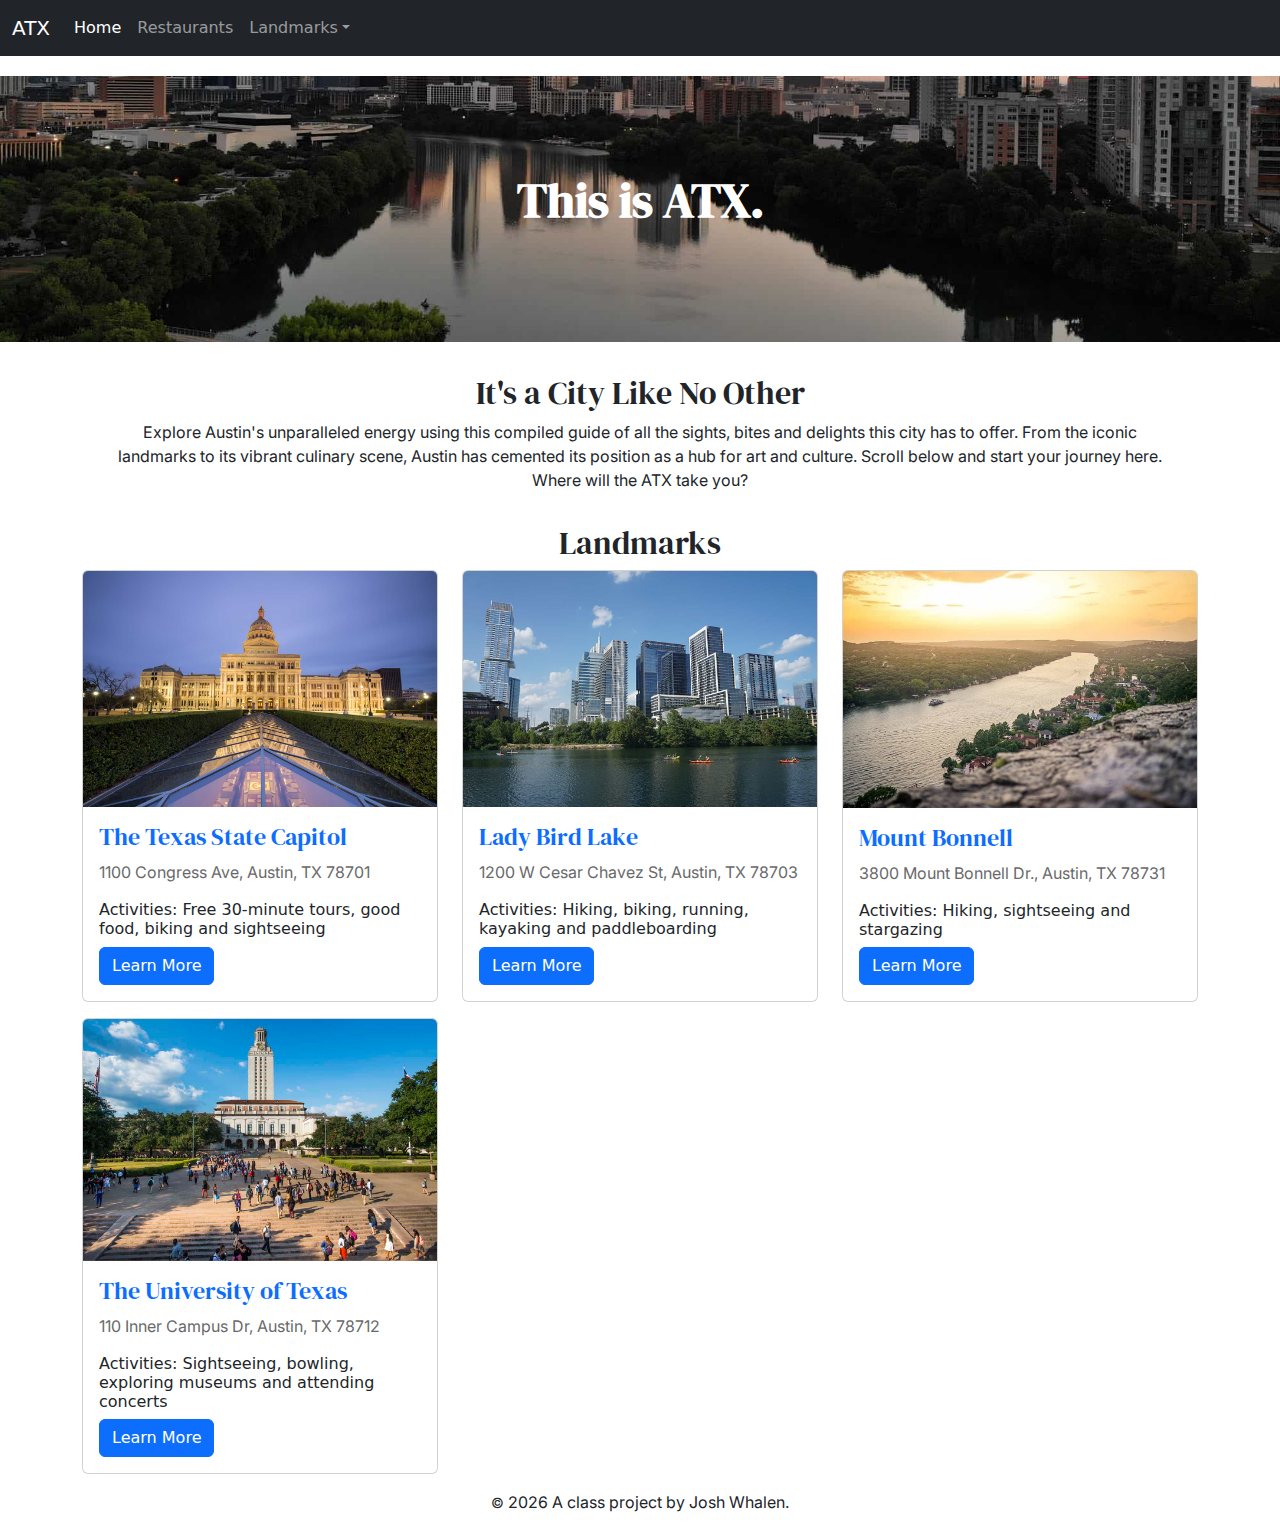
==== commit 8e6776dd: "Added more restaurants and cleaned up various items." ====
--- a/docs/index.html
+++ b/docs/index.html
@@ -1,125 +1,241 @@
-<!doctype html>
+<!DOCTYPE html>
 <html lang="en">
   <!-- A Intro to Coding for Journalists class project -->
   <head>
     <title>Welcome to ATX | Welcome to ATX</title>
-    <meta name="description" content="The index search description for this page goes here.">
-    <meta charset="utf-8">
-    <meta http-equiv="X-UA-Compatible" content="IE=edge"/>
-    <meta name="viewport" content="width=device-width, initial-scale=1, maximum-scale=1">
-    <link rel="stylesheet" href="css/main.css">
-    <link rel="preconnect" href="https://fonts.googleapis.com">
-    <link rel="preconnect" href="https://fonts.gstatic.com" crossorigin>
-    <link href="https://fonts.googleapis.com/css2?family=DM+Serif+Display&family=Inter:wght@200;400;700&display=swap" rel="stylesheet">
+    <meta name="description" content=" by Josh Whalen " />
+    <meta charset="utf-8" />
+    <meta http-equiv="X-UA-Compatible" content="IE=edge" />
+    <meta
+      name="viewport"
+      content="width=device-width, initial-scale=1, maximum-scale=1"
+    />
+    <link rel="stylesheet" href="css/main.css" />
+    <link rel="preconnect" href="https://fonts.googleapis.com" />
+    <link rel="preconnect" href="https://fonts.gstatic.com" crossorigin />
+    <link
+      href="https://fonts.googleapis.com/css2?family=DM+Serif+Display&family=Inter:wght@200;400;700&display=swap"
+      rel="stylesheet"
+    />
   </head>
   <body>
     <nav class="navbar navbar-expand-lg bg-dark" data-bs-theme="dark">
-  <div class="container-fluid">
-    <a class="navbar-brand" href="index.html">ATX</a>
-    <button class="navbar-toggler" type="button" data-bs-toggle="collapse" data-bs-target="#navbarNavDropdown" aria-controls="navbarNavDropdown" aria-expanded="false" aria-label="Toggle navigation">
-      <span class="navbar-toggler-icon"></span>
-    </button>
-    <div class="collapse navbar-collapse" id="navbarNavDropdown">
-      <ul class="navbar-nav">
-        <li class="nav-item dropdown">
-          <a class="nav-link dropdown-toggle" href="#" id="navbarDropdownMenuLink" role="button" data-bs-toggle="dropdown" aria-expanded="false">
-            Restaurants
-          </a>
-          <ul class="dropdown-menu" aria-labelledby="navbarDropdownMenuLink">
-            
-            <li><a class="dropdown-item" href="books/the-clown.html">The Clown</a></li>
-            
-            <li><a class="dropdown-item" href="books/the-shipping-news.html">The Shipping News</a></li>
-            
-            <li><a class="dropdown-item" href="books/the-hearing-trumpet.html">The Hearing Trumpet</a></li>
-            
+      <div class="container-fluid">
+        <a class="navbar-brand" href="index.html">ATX</a>
+        <button
+          class="navbar-toggler"
+          type="button"
+          data-bs-toggle="collapse"
+          data-bs-target="#navbarNavDropdown"
+          aria-controls="navbarNavDropdown"
+          aria-expanded="false"
+          aria-label="Toggle navigation"
+        >
+          <span class="navbar-toggler-icon"></span>
+        </button>
+        <div class="collapse navbar-collapse" id="navbarNavDropdown">
+          <ul class="navbar-nav">
+            <li class="nav-item">
+              <a class="nav-item nav-link active" href="../index.html">Home</a>
+            </li>
+            <li class="nav-item">
+              <a class="nav-item nav-link" href="../restaurants.html"
+                >Restaurants</a
+              >
+            </li>
+            <li class="nav-item dropdown">
+              <a
+                class="nav-link dropdown-toggle"
+                href="#"
+                role="button"
+                data-bs-toggle="dropdown"
+                aria-expanded="false"
+              >
+                Landmarks</a
+              >
+              <ul class="dropdown-menu">
+                <li>
+                  <a
+                    class="dropdown-item"
+                    href="landmark/texas-state-capitol.html"
+                    target="_blank"
+                    >The Texas State Capitol</a
+                  >
+                </li>
+
+                <li>
+                  <a
+                    class="dropdown-item"
+                    href="landmark/lady-bird-lake.html"
+                    target="_blank"
+                    >Lady Bird Lake</a
+                  >
+                </li>
+
+                <li>
+                  <a
+                    class="dropdown-item"
+                    href="landmark/mount-bonnell.html"
+                    target="_blank"
+                    >Mount Bonnell</a
+                  >
+                </li>
+
+                <li>
+                  <a
+                    class="dropdown-item"
+                    href="landmark/university-of-texas.html"
+                    target="_blank"
+                    >The University of Texas</a
+                  >
+                </li>
+              </ul>
+            </li>
           </ul>
-        </li>
-      </ul>
+        </div>
+      </div>
+    </nav>
+
+    <div id="jumbotron" class="p-5 mb-4 bg-light">
+      <div class="container-fluid py-5 text-center">
+        <h1 class="display-5 fw-bold">This is ATX.</h1>
+        <p></p>
+      </div>
     </div>
-  </div>
-</nav>
-
-    <div id="jumbotron" class="p-5 mb-4 bg-light">
-  <div class="container-fluid py-5 text-center">
-    <h1 class="display-5 fw-bold">This is ATX.</h1>
-    <p></p>
-  </div>
-</div>
-
-    
-<div class="container">
-  <div class="intro-text">
-    <h2 class="heading">It's a City Like No Other</h2>
-    <p>Explore Austin's unparalleled energy using this compiled guide of all the sights, bites and delights this city has to offer. From the iconic landmarks to its vibrant culinary scene, Austin has cemented its position as a hub for art and culture. Scroll below and start your journey here. Where will the ATX take you?</p>
-  </div>
-  <div class="row">
-    <h2 class="heading">Landmarks</h2>
-    
-    <div class="col-sm-12 col-md-6 col-lg-4">
-      <div class="card">
-        <img src="img/landmarks/texas-state-capitol.jpg" class="card-img-top" alt="The Texas State Capitol">
-        <div class="card-body">
-          <h4 class="card-title"><a href="landmark/texas-state-capitol.html" target= "_blank">The Texas State Capitol</a></h4>
-          <p class="card-text"> 1100 Congress Ave, Austin, TX 78701</p>
-          <h6> Activities: Free 30-minute tours, good food, biking and sightseeing</h6>
-          <a href="landmark/texas-state-capitol.html" target= "_blank" class="btn btn-primary">Learn More</a>
+
+    <div class="container">
+      <div class="intro-text">
+        <h2 class="heading">It's a City Like No Other</h2>
+        <p>
+          Explore Austin's unparalleled energy using this compiled guide of all
+          the sights, bites and delights this city has to offer. From the iconic
+          landmarks to its vibrant culinary scene, Austin has cemented its
+          position as a hub for art and culture. Scroll below and start your
+          journey here. Where will the ATX take you?
+        </p>
+      </div>
+      <div class="row">
+        <h2 class="heading">Landmarks</h2>
+
+        <div class="col-sm-12 col-md-6 col-lg-4">
+          <div class="card">
+            <img
+              src="img/landmarks/texas-state-capitol.jpg"
+              class="card-img-top"
+              alt="The Texas State Capitol"
+            />
+            <div class="card-body">
+              <h4 class="card-title">
+                <a href="landmark/texas-state-capitol.html" target="_blank"
+                  >The Texas State Capitol</a
+                >
+              </h4>
+              <p class="card-text">1100 Congress Ave, Austin, TX 78701</p>
+              <h6>
+                Activities: Free 30-minute tours, good food, biking and
+                sightseeing
+              </h6>
+              <a
+                href="landmark/texas-state-capitol.html"
+                target="_blank"
+                class="btn btn-primary"
+                >Learn More</a
+              >
+            </div>
+          </div>
+        </div>
+
+        <div class="col-sm-12 col-md-6 col-lg-4">
+          <div class="card">
+            <img
+              src="img/landmarks/lady-bird-lake.jpg"
+              class="card-img-top"
+              alt="Lady Bird Lake"
+            />
+            <div class="card-body">
+              <h4 class="card-title">
+                <a href="landmark/lady-bird-lake.html" target="_blank"
+                  >Lady Bird Lake</a
+                >
+              </h4>
+              <p class="card-text">1200 W Cesar Chavez St, Austin, TX 78703</p>
+              <h6>
+                Activities: Hiking, biking, running, kayaking and paddleboarding
+              </h6>
+              <a
+                href="landmark/lady-bird-lake.html"
+                target="_blank"
+                class="btn btn-primary"
+                >Learn More</a
+              >
+            </div>
+          </div>
+        </div>
+
+        <div class="col-sm-12 col-md-6 col-lg-4">
+          <div class="card">
+            <img
+              src="img/landmarks/mount-bonnell.jpg"
+              class="card-img-top"
+              alt="Mount Bonnell"
+            />
+            <div class="card-body">
+              <h4 class="card-title">
+                <a href="landmark/mount-bonnell.html" target="_blank"
+                  >Mount Bonnell</a
+                >
+              </h4>
+              <p class="card-text">3800 Mount Bonnell Dr., Austin, TX 78731</p>
+              <h6>Activities: Hiking, sightseeing and stargazing</h6>
+              <a
+                href="landmark/mount-bonnell.html"
+                target="_blank"
+                class="btn btn-primary"
+                >Learn More</a
+              >
+            </div>
+          </div>
+        </div>
+
+        <div class="col-sm-12 col-md-6 col-lg-4">
+          <div class="card">
+            <img
+              src="img/landmarks/university-of-texas.jpg"
+              class="card-img-top"
+              alt="The University of Texas"
+            />
+            <div class="card-body">
+              <h4 class="card-title">
+                <a href="landmark/university-of-texas.html" target="_blank"
+                  >The University of Texas</a
+                >
+              </h4>
+              <p class="card-text">110 Inner Campus Dr, Austin, TX 78712</p>
+              <h6>
+                Activities: Sightseeing, bowling, exploring museums and
+                attending concerts
+              </h6>
+              <a
+                href="landmark/university-of-texas.html"
+                target="_blank"
+                class="btn btn-primary"
+                >Learn More</a
+              >
+            </div>
+          </div>
         </div>
       </div>
     </div>
-    
-    <div class="col-sm-12 col-md-6 col-lg-4">
-      <div class="card">
-        <img src="img/landmarks/lady-bird-lake.jpg" class="card-img-top" alt="Lady Bird Lake">
-        <div class="card-body">
-          <h4 class="card-title"><a href="landmark/lady-bird-lake.html" target= "_blank">Lady Bird Lake</a></h4>
-          <p class="card-text"> 1200 W Cesar Chavez St, Austin, TX 78703</p>
-          <h6> Activities: Hiking, biking, running, kayaking and paddleboarding</h6>
-          <a href="landmark/lady-bird-lake.html" target= "_blank" class="btn btn-primary">Learn More</a>
-        </div>
-      </div>
-    </div>
-    
-    <div class="col-sm-12 col-md-6 col-lg-4">
-      <div class="card">
-        <img src="img/landmarks/mount-bonnell.jpg" class="card-img-top" alt="Mount Bonnell">
-        <div class="card-body">
-          <h4 class="card-title"><a href="landmark/mount-bonnell.html" target= "_blank">Mount Bonnell</a></h4>
-          <p class="card-text"> 3800 Mount Bonnell Dr., Austin, TX 78731</p>
-          <h6> Activities: Hiking, biking, sightseeing and stargazing</h6>
-          <a href="landmark/mount-bonnell.html" target= "_blank" class="btn btn-primary">Learn More</a>
-        </div>
-      </div>
-    </div>
-    
-    <div class="col-sm-12 col-md-6 col-lg-4">
-      <div class="card">
-        <img src="img/landmarks/university-of-texas.jpg" class="card-img-top" alt="The University of Texas">
-        <div class="card-body">
-          <h4 class="card-title"><a href="landmark/university-of-texas.html" target= "_blank">The University of Texas</a></h4>
-          <p class="card-text"> 110 Inner Campus Dr, Austin, TX 78712</p>
-          <h6> Activities: Sightseeing, bowling, exploring museums, attending concerts</h6>
-          <a href="landmark/university-of-texas.html" target= "_blank" class="btn btn-primary">Learn More</a>
-        </div>
-      </div>
-    </div>
-       
-  </div>
-</div>
- 
-
-
 
     <footer>
-<p id="legal" class="center-block text-center">
-  <small>&copy;</small> <span class="copyright-year"></span>
-  A class project by Josh Whalen.
-</p>
-</footer>
-
+      <p id="legal" class="center-block text-center">
+        <small>&copy;</small> <span class="copyright-year"></span>
+        A class project by Josh Whalen.
+      </p>
+    </footer>
 
     <script src="js/jquery.js"></script>
     <script src="js/bootstrap.bundle.min.js"></script>
     <script src="js/scripts.js"></script>
   </body>
-</html> +</html>
--- a/docs/css/main.css
+++ b/docs/css/main.css
@@ -3,5 +3,5 @@
  * Bootstrap  v5.3.1 (https://getbootstrap.com/)
  * Copyright 2011-2023 The Bootstrap Authors
  * Licensed under MIT (https://github.com/twbs/bootstrap/blob/main/LICENSE)
- */:root,[data-bs-theme=light]{--bs-blue:#0d6efd;--bs-indigo:#6610f2;--bs-purple:#6f42c1;--bs-pink:#d63384;--bs-red:#dc3545;--bs-orange:#fd7e14;--bs-yellow:#ffc107;--bs-green:#198754;--bs-teal:#20c997;--bs-cyan:#0dcaf0;--bs-black:#000;--bs-white:#fff;--bs-gray:#6c757d;--bs-gray-dark:#343a40;--bs-gray-100:#f8f9fa;--bs-gray-200:#e9ecef;--bs-gray-300:#dee2e6;--bs-gray-400:#ced4da;--bs-gray-500:#adb5bd;--bs-gray-600:#6c757d;--bs-gray-700:#495057;--bs-gray-800:#343a40;--bs-gray-900:#212529;--bs-primary:#0d6efd;--bs-secondary:#6c757d;--bs-success:#198754;--bs-info:#0dcaf0;--bs-warning:#ffc107;--bs-danger:#dc3545;--bs-light:#f8f9fa;--bs-dark:#212529;--bs-primary-rgb:13,110,253;--bs-secondary-rgb:108,117,125;--bs-success-rgb:25,135,84;--bs-info-rgb:13,202,240;--bs-warning-rgb:255,193,7;--bs-danger-rgb:220,53,69;--bs-light-rgb:248,249,250;--bs-dark-rgb:33,37,41;--bs-primary-text-emphasis:#052c65;--bs-secondary-text-emphasis:#2b2f32;--bs-success-text-emphasis:#0a3622;--bs-info-text-emphasis:#055160;--bs-warning-text-emphasis:#664d03;--bs-danger-text-emphasis:#58151c;--bs-light-text-emphasis:#495057;--bs-dark-text-emphasis:#495057;--bs-primary-bg-subtle:#cfe2ff;--bs-secondary-bg-subtle:#e2e3e5;--bs-success-bg-subtle:#d1e7dd;--bs-info-bg-subtle:#cff4fc;--bs-warning-bg-subtle:#fff3cd;--bs-danger-bg-subtle:#f8d7da;--bs-light-bg-subtle:#fcfcfd;--bs-dark-bg-subtle:#ced4da;--bs-primary-border-subtle:#9ec5fe;--bs-secondary-border-subtle:#c4c8cb;--bs-success-border-subtle:#a3cfbb;--bs-info-border-subtle:#9eeaf9;--bs-warning-border-subtle:#ffe69c;--bs-danger-border-subtle:#f1aeb5;--bs-light-border-subtle:#e9ecef;--bs-dark-border-subtle:#adb5bd;--bs-white-rgb:255,255,255;--bs-black-rgb:0,0,0;--bs-font-sans-serif:system-ui,-apple-system,"Segoe UI",Roboto,"Helvetica Neue","Noto Sans","Liberation Sans",Arial,sans-serif,"Apple Color Emoji","Segoe UI Emoji","Segoe UI Symbol","Noto Color Emoji";--bs-font-monospace:SFMono-Regular,Menlo,Monaco,Consolas,"Liberation Mono","Courier New",monospace;--bs-gradient:linear-gradient(180deg,hsla(0,0%,100%,.15),hsla(0,0%,100%,0));--bs-body-font-family:var(--bs-font-sans-serif);--bs-body-font-size:1rem;--bs-body-font-weight:400;--bs-body-line-height:1.5;--bs-body-color:#212529;--bs-body-color-rgb:33,37,41;--bs-body-bg:#fff;--bs-body-bg-rgb:255,255,255;--bs-emphasis-color:#000;--bs-emphasis-color-rgb:0,0,0;--bs-secondary-color:rgba(33,37,41,.75);--bs-secondary-color-rgb:33,37,41;--bs-secondary-bg:#e9ecef;--bs-secondary-bg-rgb:233,236,239;--bs-tertiary-color:rgba(33,37,41,.5);--bs-tertiary-color-rgb:33,37,41;--bs-tertiary-bg:#f8f9fa;--bs-tertiary-bg-rgb:248,249,250;--bs-heading-color:inherit;--bs-link-color:#0d6efd;--bs-link-color-rgb:13,110,253;--bs-link-decoration:underline;--bs-link-hover-color:#0a58ca;--bs-link-hover-color-rgb:10,88,202;--bs-code-color:#d63384;--bs-highlight-bg:#fff3cd;--bs-border-width:1px;--bs-border-style:solid;--bs-border-color:#dee2e6;--bs-border-color-translucent:rgba(0,0,0,.175);--bs-border-radius:0.375rem;--bs-border-radius-sm:0.25rem;--bs-border-radius-lg:0.5rem;--bs-border-radius-xl:1rem;--bs-border-radius-xxl:2rem;--bs-border-radius-2xl:var(--bs-border-radius-xxl);--bs-border-radius-pill:50rem;--bs-box-shadow:0 0.5rem 1rem rgba(0,0,0,.15);--bs-box-shadow-sm:0 0.125rem 0.25rem rgba(0,0,0,.075);--bs-box-shadow-lg:0 1rem 3rem rgba(0,0,0,.175);--bs-box-shadow-inset:inset 0 1px 2px rgba(0,0,0,.075);--bs-focus-ring-width:0.25rem;--bs-focus-ring-opacity:0.25;--bs-focus-ring-color:rgba(13,110,253,.25);--bs-form-valid-color:#198754;--bs-form-valid-border-color:#198754;--bs-form-invalid-color:#dc3545;--bs-form-invalid-border-color:#dc3545}[data-bs-theme=dark]{--bs-body-color:#dee2e6;--bs-body-color-rgb:222,226,230;--bs-body-bg:#212529;--bs-body-bg-rgb:33,37,41;--bs-emphasis-color:#fff;--bs-emphasis-color-rgb:255,255,255;--bs-secondary-color:rgba(222,226,230,.75);--bs-secondary-color-rgb:222,226,230;--bs-secondary-bg:#343a40;--bs-secondary-bg-rgb:52,58,64;--bs-tertiary-color:rgba(222,226,230,.5);--bs-tertiary-color-rgb:222,226,230;--bs-tertiary-bg:#2b3035;--bs-tertiary-bg-rgb:43,48,53;--bs-primary-text-emphasis:#6ea8fe;--bs-secondary-text-emphasis:#a7acb1;--bs-success-text-emphasis:#75b798;--bs-info-text-emphasis:#6edff6;--bs-warning-text-emphasis:#ffda6a;--bs-danger-text-emphasis:#ea868f;--bs-light-text-emphasis:#f8f9fa;--bs-dark-text-emphasis:#dee2e6;--bs-primary-bg-subtle:#031633;--bs-secondary-bg-subtle:#161719;--bs-success-bg-subtle:#051b11;--bs-info-bg-subtle:#032830;--bs-warning-bg-subtle:#332701;--bs-danger-bg-subtle:#2c0b0e;--bs-light-bg-subtle:#343a40;--bs-dark-bg-subtle:#1a1d20;--bs-primary-border-subtle:#084298;--bs-secondary-border-subtle:#41464b;--bs-success-border-subtle:#0f5132;--bs-info-border-subtle:#087990;--bs-warning-border-subtle:#997404;--bs-danger-border-subtle:#842029;--bs-light-border-subtle:#495057;--bs-dark-border-subtle:#343a40;--bs-heading-color:inherit;--bs-link-color:#6ea8fe;--bs-link-hover-color:#8bb9fe;--bs-link-color-rgb:110,168,254;--bs-link-hover-color-rgb:139,185,254;--bs-code-color:#e685b5;--bs-border-color:#495057;--bs-border-color-translucent:hsla(0,0%,100%,.15);--bs-form-valid-color:#75b798;--bs-form-valid-border-color:#75b798;--bs-form-invalid-color:#ea868f;--bs-form-invalid-border-color:#ea868f;color-scheme:dark}*,:after,:before{box-sizing:border-box}@media (prefers-reduced-motion:no-preference){:root{scroll-behavior:smooth}}body{-webkit-text-size-adjust:100%;-webkit-tap-highlight-color:rgba(0,0,0,0);background-color:var(--bs-body-bg);color:var(--bs-body-color);font-family:var(--bs-body-font-family);font-size:var(--bs-body-font-size);font-weight:var(--bs-body-font-weight);line-height:var(--bs-body-line-height);margin:0;text-align:var(--bs-body-text-align)}hr{border:0;border-top:var(--bs-border-width) solid;color:inherit;margin:1rem 0;opacity:.25}.h1,.h2,.h3,.h4,.h5,.h6,h1,h2,h3,h4,h5,h6{color:var(--bs-heading-color);font-weight:500;line-height:1.2;margin-bottom:.5rem;margin-top:0}.h1,h1{font-size:calc(1.375rem + 1.5vw)}@media (min-width:1200px){.h1,h1{font-size:2.5rem}}.h2,h2{font-size:calc(1.325rem + .9vw)}@media (min-width:1200px){.h2,h2{font-size:2rem}}.h3,h3{font-size:calc(1.3rem + .6vw)}@media (min-width:1200px){.h3,h3{font-size:1.75rem}}.h4,h4{font-size:calc(1.275rem + .3vw)}@media (min-width:1200px){.h4,h4{font-size:1.5rem}}.h5,h5{font-size:1.25rem}.h6,h6{font-size:1rem}p{margin-bottom:1rem;margin-top:0}abbr[title]{cursor:help;-webkit-text-decoration:underline dotted;text-decoration:underline dotted;-webkit-text-decoration-skip-ink:none;text-decoration-skip-ink:none}address{font-style:normal;line-height:inherit;margin-bottom:1rem}ol,ul{padding-left:2rem}dl,ol,ul{margin-bottom:1rem;margin-top:0}ol ol,ol ul,ul ol,ul ul{margin-bottom:0}dt{font-weight:700}dd{margin-bottom:.5rem;margin-left:0}blockquote{margin:0 0 1rem}b,strong{font-weight:bolder}.small,small{font-size:.875em}.mark,mark{background-color:var(--bs-highlight-bg);padding:.1875em}sub,sup{font-size:.75em;line-height:0;position:relative;vertical-align:baseline}sub{bottom:-.25em}sup{top:-.5em}a{color:rgba(var(--bs-link-color-rgb),var(--bs-link-opacity,1));text-decoration:underline}a:hover{--bs-link-color-rgb:var(--bs-link-hover-color-rgb)}a:not([href]):not([class]),a:not([href]):not([class]):hover{color:inherit;text-decoration:none}code,kbd,pre,samp{font-family:var(--bs-font-monospace);font-size:1em}pre{display:block;font-size:.875em;margin-bottom:1rem;margin-top:0;overflow:auto}pre code{color:inherit;font-size:inherit;word-break:normal}code{word-wrap:break-word;color:var(--bs-code-color);font-size:.875em}a>code{color:inherit}kbd{background-color:var(--bs-body-color);border-radius:.25rem;color:var(--bs-body-bg);font-size:.875em;padding:.1875rem .375rem}kbd kbd{font-size:1em;padding:0}figure{margin:0 0 1rem}img,svg{vertical-align:middle}table{border-collapse:collapse;caption-side:bottom}caption{color:var(--bs-secondary-color);padding-bottom:.5rem;padding-top:.5rem;text-align:left}th{text-align:inherit;text-align:-webkit-match-parent}tbody,td,tfoot,th,thead,tr{border:0 solid;border-color:inherit}label{display:inline-block}button{border-radius:0}button:focus:not(:focus-visible){outline:0}button,input,optgroup,select,textarea{font-family:inherit;font-size:inherit;line-height:inherit;margin:0}button,select{text-transform:none}[role=button]{cursor:pointer}select{word-wrap:normal}select:disabled{opacity:1}[list]:not([type=date]):not([type=datetime-local]):not([type=month]):not([type=week]):not([type=time])::-webkit-calendar-picker-indicator{display:none!important}[type=button],[type=reset],[type=submit],button{-webkit-appearance:button}[type=button]:not(:disabled),[type=reset]:not(:disabled),[type=submit]:not(:disabled),button:not(:disabled){cursor:pointer}::-moz-focus-inner{border-style:none;padding:0}textarea{resize:vertical}fieldset{border:0;margin:0;min-width:0;padding:0}legend{float:left;font-size:calc(1.275rem + .3vw);line-height:inherit;margin-bottom:.5rem;padding:0;width:100%}@media (min-width:1200px){legend{font-size:1.5rem}}legend+*{clear:left}::-webkit-datetime-edit-day-field,::-webkit-datetime-edit-fields-wrapper,::-webkit-datetime-edit-hour-field,::-webkit-datetime-edit-minute,::-webkit-datetime-edit-month-field,::-webkit-datetime-edit-text,::-webkit-datetime-edit-year-field{padding:0}::-webkit-inner-spin-button{height:auto}[type=search]{-webkit-appearance:textfield;outline-offset:-2px}::-webkit-search-decoration{-webkit-appearance:none}::-webkit-color-swatch-wrapper{padding:0}::-webkit-file-upload-button{-webkit-appearance:button;font:inherit}::file-selector-button{-webkit-appearance:button;font:inherit}output{display:inline-block}iframe{border:0}summary{cursor:pointer;display:list-item}progress{vertical-align:baseline}[hidden]{display:none!important}.lead{font-size:1.25rem;font-weight:300}.display-1{font-size:calc(1.625rem + 4.5vw);font-weight:300;line-height:1.2}@media (min-width:1200px){.display-1{font-size:5rem}}.display-2{font-size:calc(1.575rem + 3.9vw);font-weight:300;line-height:1.2}@media (min-width:1200px){.display-2{font-size:4.5rem}}.display-3{font-size:calc(1.525rem + 3.3vw);font-weight:300;line-height:1.2}@media (min-width:1200px){.display-3{font-size:4rem}}.display-4{font-size:calc(1.475rem + 2.7vw);font-weight:300;line-height:1.2}@media (min-width:1200px){.display-4{font-size:3.5rem}}.display-5{font-size:calc(1.425rem + 2.1vw);font-weight:300;line-height:1.2}@media (min-width:1200px){.display-5{font-size:3rem}}.display-6{font-size:calc(1.375rem + 1.5vw);font-weight:300;line-height:1.2}@media (min-width:1200px){.display-6{font-size:2.5rem}}.list-inline,.list-unstyled{list-style:none;padding-left:0}.list-inline-item{display:inline-block}.list-inline-item:not(:last-child){margin-right:.5rem}.initialism{font-size:.875em;text-transform:uppercase}.blockquote{font-size:1.25rem;margin-bottom:1rem}.blockquote>:last-child{margin-bottom:0}.blockquote-footer{color:#6c757d;font-size:.875em;margin-bottom:1rem;margin-top:-1rem}.blockquote-footer:before{content:"— "}.img-fluid,.img-thumbnail{height:auto;max-width:100%}.img-thumbnail{background-color:var(--bs-body-bg);border:var(--bs-border-width) solid var(--bs-border-color);border-radius:var(--bs-border-radius);padding:.25rem}.figure{display:inline-block}.figure-img{line-height:1;margin-bottom:.5rem}.figure-caption{color:var(--bs-secondary-color);font-size:.875em}.container,.container-fluid,.container-lg,.container-md,.container-sm,.container-xl,.container-xxl{--bs-gutter-x:1.5rem;--bs-gutter-y:0;margin-left:auto;margin-right:auto;padding-left:calc(var(--bs-gutter-x)*.5);padding-right:calc(var(--bs-gutter-x)*.5);width:100%}@media (min-width:576px){.container,.container-sm{max-width:540px}}@media (min-width:768px){.container,.container-md,.container-sm{max-width:720px}}@media (min-width:992px){.container,.container-lg,.container-md,.container-sm{max-width:960px}}@media (min-width:1200px){.container,.container-lg,.container-md,.container-sm,.container-xl{max-width:1140px}}@media (min-width:1400px){.container,.container-lg,.container-md,.container-sm,.container-xl,.container-xxl{max-width:1320px}}:root{--bs-breakpoint-xs:0;--bs-breakpoint-sm:576px;--bs-breakpoint-md:768px;--bs-breakpoint-lg:992px;--bs-breakpoint-xl:1200px;--bs-breakpoint-xxl:1400px}.row{--bs-gutter-x:1.5rem;--bs-gutter-y:0;display:-webkit-flex;display:-ms-flexbox;display:flex;-webkit-flex-wrap:wrap;-ms-flex-wrap:wrap;flex-wrap:wrap;margin-left:calc(var(--bs-gutter-x)*-.5);margin-right:calc(var(--bs-gutter-x)*-.5);margin-top:calc(var(--bs-gutter-y)*-1)}.row>*{-ms-flex-negative:0;-webkit-flex-shrink:0;flex-shrink:0;margin-top:var(--bs-gutter-y);max-width:100%;padding-left:calc(var(--bs-gutter-x)*.5);padding-right:calc(var(--bs-gutter-x)*.5);width:100%}.col{-webkit-flex:1 0 0%;-ms-flex:1 0 0%;flex:1 0 0%}.row-cols-auto>*{width:auto}.row-cols-1>*,.row-cols-auto>*{-webkit-flex:0 0 auto;-ms-flex:0 0 auto;flex:0 0 auto}.row-cols-1>*{width:100%}.row-cols-2>*{width:50%}.row-cols-2>*,.row-cols-3>*{-webkit-flex:0 0 auto;-ms-flex:0 0 auto;flex:0 0 auto}.row-cols-3>*{width:33.3333333333%}.row-cols-4>*{width:25%}.row-cols-4>*,.row-cols-5>*{-webkit-flex:0 0 auto;-ms-flex:0 0 auto;flex:0 0 auto}.row-cols-5>*{width:20%}.row-cols-6>*{width:16.6666666667%}.col-auto,.row-cols-6>*{-webkit-flex:0 0 auto;-ms-flex:0 0 auto;flex:0 0 auto}.col-auto{width:auto}.col-1{width:8.33333333%}.col-1,.col-2{-webkit-flex:0 0 auto;-ms-flex:0 0 auto;flex:0 0 auto}.col-2{width:16.66666667%}.col-3{width:25%}.col-3,.col-4{-webkit-flex:0 0 auto;-ms-flex:0 0 auto;flex:0 0 auto}.col-4{width:33.33333333%}.col-5{width:41.66666667%}.col-5,.col-6{-webkit-flex:0 0 auto;-ms-flex:0 0 auto;flex:0 0 auto}.col-6{width:50%}.col-7{width:58.33333333%}.col-7,.col-8{-webkit-flex:0 0 auto;-ms-flex:0 0 auto;flex:0 0 auto}.col-8{width:66.66666667%}.col-9{width:75%}.col-10,.col-9{-webkit-flex:0 0 auto;-ms-flex:0 0 auto;flex:0 0 auto}.col-10{width:83.33333333%}.col-11{width:91.66666667%}.col-11,.col-12{-webkit-flex:0 0 auto;-ms-flex:0 0 auto;flex:0 0 auto}.col-12{width:100%}.offset-1{margin-left:8.33333333%}.offset-2{margin-left:16.66666667%}.offset-3{margin-left:25%}.offset-4{margin-left:33.33333333%}.offset-5{margin-left:41.66666667%}.offset-6{margin-left:50%}.offset-7{margin-left:58.33333333%}.offset-8{margin-left:66.66666667%}.offset-9{margin-left:75%}.offset-10{margin-left:83.33333333%}.offset-11{margin-left:91.66666667%}.g-0,.gx-0{--bs-gutter-x:0}.g-0,.gy-0{--bs-gutter-y:0}.g-1,.gx-1{--bs-gutter-x:0.25rem}.g-1,.gy-1{--bs-gutter-y:0.25rem}.g-2,.gx-2{--bs-gutter-x:0.5rem}.g-2,.gy-2{--bs-gutter-y:0.5rem}.g-3,.gx-3{--bs-gutter-x:1rem}.g-3,.gy-3{--bs-gutter-y:1rem}.g-4,.gx-4{--bs-gutter-x:1.5rem}.g-4,.gy-4{--bs-gutter-y:1.5rem}.g-5,.gx-5{--bs-gutter-x:3rem}.g-5,.gy-5{--bs-gutter-y:3rem}@media (min-width:576px){.col-sm{-webkit-flex:1 0 0%;-ms-flex:1 0 0%;flex:1 0 0%}.row-cols-sm-auto>*{width:auto}.row-cols-sm-1>*,.row-cols-sm-auto>*{-webkit-flex:0 0 auto;-ms-flex:0 0 auto;flex:0 0 auto}.row-cols-sm-1>*{width:100%}.row-cols-sm-2>*{width:50%}.row-cols-sm-2>*,.row-cols-sm-3>*{-webkit-flex:0 0 auto;-ms-flex:0 0 auto;flex:0 0 auto}.row-cols-sm-3>*{width:33.3333333333%}.row-cols-sm-4>*{width:25%}.row-cols-sm-4>*,.row-cols-sm-5>*{-webkit-flex:0 0 auto;-ms-flex:0 0 auto;flex:0 0 auto}.row-cols-sm-5>*{width:20%}.row-cols-sm-6>*{width:16.6666666667%}.col-sm-auto,.row-cols-sm-6>*{-webkit-flex:0 0 auto;-ms-flex:0 0 auto;flex:0 0 auto}.col-sm-auto{width:auto}.col-sm-1{width:8.33333333%}.col-sm-1,.col-sm-2{-webkit-flex:0 0 auto;-ms-flex:0 0 auto;flex:0 0 auto}.col-sm-2{width:16.66666667%}.col-sm-3{width:25%}.col-sm-3,.col-sm-4{-webkit-flex:0 0 auto;-ms-flex:0 0 auto;flex:0 0 auto}.col-sm-4{width:33.33333333%}.col-sm-5{width:41.66666667%}.col-sm-5,.col-sm-6{-webkit-flex:0 0 auto;-ms-flex:0 0 auto;flex:0 0 auto}.col-sm-6{width:50%}.col-sm-7{width:58.33333333%}.col-sm-7,.col-sm-8{-webkit-flex:0 0 auto;-ms-flex:0 0 auto;flex:0 0 auto}.col-sm-8{width:66.66666667%}.col-sm-9{width:75%}.col-sm-10,.col-sm-9{-webkit-flex:0 0 auto;-ms-flex:0 0 auto;flex:0 0 auto}.col-sm-10{width:83.33333333%}.col-sm-11{width:91.66666667%}.col-sm-11,.col-sm-12{-webkit-flex:0 0 auto;-ms-flex:0 0 auto;flex:0 0 auto}.col-sm-12{width:100%}.offset-sm-0{margin-left:0}.offset-sm-1{margin-left:8.33333333%}.offset-sm-2{margin-left:16.66666667%}.offset-sm-3{margin-left:25%}.offset-sm-4{margin-left:33.33333333%}.offset-sm-5{margin-left:41.66666667%}.offset-sm-6{margin-left:50%}.offset-sm-7{margin-left:58.33333333%}.offset-sm-8{margin-left:66.66666667%}.offset-sm-9{margin-left:75%}.offset-sm-10{margin-left:83.33333333%}.offset-sm-11{margin-left:91.66666667%}.g-sm-0,.gx-sm-0{--bs-gutter-x:0}.g-sm-0,.gy-sm-0{--bs-gutter-y:0}.g-sm-1,.gx-sm-1{--bs-gutter-x:0.25rem}.g-sm-1,.gy-sm-1{--bs-gutter-y:0.25rem}.g-sm-2,.gx-sm-2{--bs-gutter-x:0.5rem}.g-sm-2,.gy-sm-2{--bs-gutter-y:0.5rem}.g-sm-3,.gx-sm-3{--bs-gutter-x:1rem}.g-sm-3,.gy-sm-3{--bs-gutter-y:1rem}.g-sm-4,.gx-sm-4{--bs-gutter-x:1.5rem}.g-sm-4,.gy-sm-4{--bs-gutter-y:1.5rem}.g-sm-5,.gx-sm-5{--bs-gutter-x:3rem}.g-sm-5,.gy-sm-5{--bs-gutter-y:3rem}}@media (min-width:768px){.col-md{-webkit-flex:1 0 0%;-ms-flex:1 0 0%;flex:1 0 0%}.row-cols-md-auto>*{width:auto}.row-cols-md-1>*,.row-cols-md-auto>*{-webkit-flex:0 0 auto;-ms-flex:0 0 auto;flex:0 0 auto}.row-cols-md-1>*{width:100%}.row-cols-md-2>*{width:50%}.row-cols-md-2>*,.row-cols-md-3>*{-webkit-flex:0 0 auto;-ms-flex:0 0 auto;flex:0 0 auto}.row-cols-md-3>*{width:33.3333333333%}.row-cols-md-4>*{width:25%}.row-cols-md-4>*,.row-cols-md-5>*{-webkit-flex:0 0 auto;-ms-flex:0 0 auto;flex:0 0 auto}.row-cols-md-5>*{width:20%}.row-cols-md-6>*{width:16.6666666667%}.col-md-auto,.row-cols-md-6>*{-webkit-flex:0 0 auto;-ms-flex:0 0 auto;flex:0 0 auto}.col-md-auto{width:auto}.col-md-1{width:8.33333333%}.col-md-1,.col-md-2{-webkit-flex:0 0 auto;-ms-flex:0 0 auto;flex:0 0 auto}.col-md-2{width:16.66666667%}.col-md-3{width:25%}.col-md-3,.col-md-4{-webkit-flex:0 0 auto;-ms-flex:0 0 auto;flex:0 0 auto}.col-md-4{width:33.33333333%}.col-md-5{width:41.66666667%}.col-md-5,.col-md-6{-webkit-flex:0 0 auto;-ms-flex:0 0 auto;flex:0 0 auto}.col-md-6{width:50%}.col-md-7{width:58.33333333%}.col-md-7,.col-md-8{-webkit-flex:0 0 auto;-ms-flex:0 0 auto;flex:0 0 auto}.col-md-8{width:66.66666667%}.col-md-9{width:75%}.col-md-10,.col-md-9{-webkit-flex:0 0 auto;-ms-flex:0 0 auto;flex:0 0 auto}.col-md-10{width:83.33333333%}.col-md-11{width:91.66666667%}.col-md-11,.col-md-12{-webkit-flex:0 0 auto;-ms-flex:0 0 auto;flex:0 0 auto}.col-md-12{width:100%}.offset-md-0{margin-left:0}.offset-md-1{margin-left:8.33333333%}.offset-md-2{margin-left:16.66666667%}.offset-md-3{margin-left:25%}.offset-md-4{margin-left:33.33333333%}.offset-md-5{margin-left:41.66666667%}.offset-md-6{margin-left:50%}.offset-md-7{margin-left:58.33333333%}.offset-md-8{margin-left:66.66666667%}.offset-md-9{margin-left:75%}.offset-md-10{margin-left:83.33333333%}.offset-md-11{margin-left:91.66666667%}.g-md-0,.gx-md-0{--bs-gutter-x:0}.g-md-0,.gy-md-0{--bs-gutter-y:0}.g-md-1,.gx-md-1{--bs-gutter-x:0.25rem}.g-md-1,.gy-md-1{--bs-gutter-y:0.25rem}.g-md-2,.gx-md-2{--bs-gutter-x:0.5rem}.g-md-2,.gy-md-2{--bs-gutter-y:0.5rem}.g-md-3,.gx-md-3{--bs-gutter-x:1rem}.g-md-3,.gy-md-3{--bs-gutter-y:1rem}.g-md-4,.gx-md-4{--bs-gutter-x:1.5rem}.g-md-4,.gy-md-4{--bs-gutter-y:1.5rem}.g-md-5,.gx-md-5{--bs-gutter-x:3rem}.g-md-5,.gy-md-5{--bs-gutter-y:3rem}}@media (min-width:992px){.col-lg{-webkit-flex:1 0 0%;-ms-flex:1 0 0%;flex:1 0 0%}.row-cols-lg-auto>*{width:auto}.row-cols-lg-1>*,.row-cols-lg-auto>*{-webkit-flex:0 0 auto;-ms-flex:0 0 auto;flex:0 0 auto}.row-cols-lg-1>*{width:100%}.row-cols-lg-2>*{width:50%}.row-cols-lg-2>*,.row-cols-lg-3>*{-webkit-flex:0 0 auto;-ms-flex:0 0 auto;flex:0 0 auto}.row-cols-lg-3>*{width:33.3333333333%}.row-cols-lg-4>*{width:25%}.row-cols-lg-4>*,.row-cols-lg-5>*{-webkit-flex:0 0 auto;-ms-flex:0 0 auto;flex:0 0 auto}.row-cols-lg-5>*{width:20%}.row-cols-lg-6>*{width:16.6666666667%}.col-lg-auto,.row-cols-lg-6>*{-webkit-flex:0 0 auto;-ms-flex:0 0 auto;flex:0 0 auto}.col-lg-auto{width:auto}.col-lg-1{width:8.33333333%}.col-lg-1,.col-lg-2{-webkit-flex:0 0 auto;-ms-flex:0 0 auto;flex:0 0 auto}.col-lg-2{width:16.66666667%}.col-lg-3{width:25%}.col-lg-3,.col-lg-4{-webkit-flex:0 0 auto;-ms-flex:0 0 auto;flex:0 0 auto}.col-lg-4{width:33.33333333%}.col-lg-5{width:41.66666667%}.col-lg-5,.col-lg-6{-webkit-flex:0 0 auto;-ms-flex:0 0 auto;flex:0 0 auto}.col-lg-6{width:50%}.col-lg-7{width:58.33333333%}.col-lg-7,.col-lg-8{-webkit-flex:0 0 auto;-ms-flex:0 0 auto;flex:0 0 auto}.col-lg-8{width:66.66666667%}.col-lg-9{width:75%}.col-lg-10,.col-lg-9{-webkit-flex:0 0 auto;-ms-flex:0 0 auto;flex:0 0 auto}.col-lg-10{width:83.33333333%}.col-lg-11{width:91.66666667%}.col-lg-11,.col-lg-12{-webkit-flex:0 0 auto;-ms-flex:0 0 auto;flex:0 0 auto}.col-lg-12{width:100%}.offset-lg-0{margin-left:0}.offset-lg-1{margin-left:8.33333333%}.offset-lg-2{margin-left:16.66666667%}.offset-lg-3{margin-left:25%}.offset-lg-4{margin-left:33.33333333%}.offset-lg-5{margin-left:41.66666667%}.offset-lg-6{margin-left:50%}.offset-lg-7{margin-left:58.33333333%}.offset-lg-8{margin-left:66.66666667%}.offset-lg-9{margin-left:75%}.offset-lg-10{margin-left:83.33333333%}.offset-lg-11{margin-left:91.66666667%}.g-lg-0,.gx-lg-0{--bs-gutter-x:0}.g-lg-0,.gy-lg-0{--bs-gutter-y:0}.g-lg-1,.gx-lg-1{--bs-gutter-x:0.25rem}.g-lg-1,.gy-lg-1{--bs-gutter-y:0.25rem}.g-lg-2,.gx-lg-2{--bs-gutter-x:0.5rem}.g-lg-2,.gy-lg-2{--bs-gutter-y:0.5rem}.g-lg-3,.gx-lg-3{--bs-gutter-x:1rem}.g-lg-3,.gy-lg-3{--bs-gutter-y:1rem}.g-lg-4,.gx-lg-4{--bs-gutter-x:1.5rem}.g-lg-4,.gy-lg-4{--bs-gutter-y:1.5rem}.g-lg-5,.gx-lg-5{--bs-gutter-x:3rem}.g-lg-5,.gy-lg-5{--bs-gutter-y:3rem}}@media (min-width:1200px){.col-xl{-webkit-flex:1 0 0%;-ms-flex:1 0 0%;flex:1 0 0%}.row-cols-xl-auto>*{width:auto}.row-cols-xl-1>*,.row-cols-xl-auto>*{-webkit-flex:0 0 auto;-ms-flex:0 0 auto;flex:0 0 auto}.row-cols-xl-1>*{width:100%}.row-cols-xl-2>*{width:50%}.row-cols-xl-2>*,.row-cols-xl-3>*{-webkit-flex:0 0 auto;-ms-flex:0 0 auto;flex:0 0 auto}.row-cols-xl-3>*{width:33.3333333333%}.row-cols-xl-4>*{width:25%}.row-cols-xl-4>*,.row-cols-xl-5>*{-webkit-flex:0 0 auto;-ms-flex:0 0 auto;flex:0 0 auto}.row-cols-xl-5>*{width:20%}.row-cols-xl-6>*{width:16.6666666667%}.col-xl-auto,.row-cols-xl-6>*{-webkit-flex:0 0 auto;-ms-flex:0 0 auto;flex:0 0 auto}.col-xl-auto{width:auto}.col-xl-1{width:8.33333333%}.col-xl-1,.col-xl-2{-webkit-flex:0 0 auto;-ms-flex:0 0 auto;flex:0 0 auto}.col-xl-2{width:16.66666667%}.col-xl-3{width:25%}.col-xl-3,.col-xl-4{-webkit-flex:0 0 auto;-ms-flex:0 0 auto;flex:0 0 auto}.col-xl-4{width:33.33333333%}.col-xl-5{width:41.66666667%}.col-xl-5,.col-xl-6{-webkit-flex:0 0 auto;-ms-flex:0 0 auto;flex:0 0 auto}.col-xl-6{width:50%}.col-xl-7{width:58.33333333%}.col-xl-7,.col-xl-8{-webkit-flex:0 0 auto;-ms-flex:0 0 auto;flex:0 0 auto}.col-xl-8{width:66.66666667%}.col-xl-9{width:75%}.col-xl-10,.col-xl-9{-webkit-flex:0 0 auto;-ms-flex:0 0 auto;flex:0 0 auto}.col-xl-10{width:83.33333333%}.col-xl-11{width:91.66666667%}.col-xl-11,.col-xl-12{-webkit-flex:0 0 auto;-ms-flex:0 0 auto;flex:0 0 auto}.col-xl-12{width:100%}.offset-xl-0{margin-left:0}.offset-xl-1{margin-left:8.33333333%}.offset-xl-2{margin-left:16.66666667%}.offset-xl-3{margin-left:25%}.offset-xl-4{margin-left:33.33333333%}.offset-xl-5{margin-left:41.66666667%}.offset-xl-6{margin-left:50%}.offset-xl-7{margin-left:58.33333333%}.offset-xl-8{margin-left:66.66666667%}.offset-xl-9{margin-left:75%}.offset-xl-10{margin-left:83.33333333%}.offset-xl-11{margin-left:91.66666667%}.g-xl-0,.gx-xl-0{--bs-gutter-x:0}.g-xl-0,.gy-xl-0{--bs-gutter-y:0}.g-xl-1,.gx-xl-1{--bs-gutter-x:0.25rem}.g-xl-1,.gy-xl-1{--bs-gutter-y:0.25rem}.g-xl-2,.gx-xl-2{--bs-gutter-x:0.5rem}.g-xl-2,.gy-xl-2{--bs-gutter-y:0.5rem}.g-xl-3,.gx-xl-3{--bs-gutter-x:1rem}.g-xl-3,.gy-xl-3{--bs-gutter-y:1rem}.g-xl-4,.gx-xl-4{--bs-gutter-x:1.5rem}.g-xl-4,.gy-xl-4{--bs-gutter-y:1.5rem}.g-xl-5,.gx-xl-5{--bs-gutter-x:3rem}.g-xl-5,.gy-xl-5{--bs-gutter-y:3rem}}@media (min-width:1400px){.col-xxl{-webkit-flex:1 0 0%;-ms-flex:1 0 0%;flex:1 0 0%}.row-cols-xxl-auto>*{width:auto}.row-cols-xxl-1>*,.row-cols-xxl-auto>*{-webkit-flex:0 0 auto;-ms-flex:0 0 auto;flex:0 0 auto}.row-cols-xxl-1>*{width:100%}.row-cols-xxl-2>*{width:50%}.row-cols-xxl-2>*,.row-cols-xxl-3>*{-webkit-flex:0 0 auto;-ms-flex:0 0 auto;flex:0 0 auto}.row-cols-xxl-3>*{width:33.3333333333%}.row-cols-xxl-4>*{width:25%}.row-cols-xxl-4>*,.row-cols-xxl-5>*{-webkit-flex:0 0 auto;-ms-flex:0 0 auto;flex:0 0 auto}.row-cols-xxl-5>*{width:20%}.row-cols-xxl-6>*{width:16.6666666667%}.col-xxl-auto,.row-cols-xxl-6>*{-webkit-flex:0 0 auto;-ms-flex:0 0 auto;flex:0 0 auto}.col-xxl-auto{width:auto}.col-xxl-1{width:8.33333333%}.col-xxl-1,.col-xxl-2{-webkit-flex:0 0 auto;-ms-flex:0 0 auto;flex:0 0 auto}.col-xxl-2{width:16.66666667%}.col-xxl-3{width:25%}.col-xxl-3,.col-xxl-4{-webkit-flex:0 0 auto;-ms-flex:0 0 auto;flex:0 0 auto}.col-xxl-4{width:33.33333333%}.col-xxl-5{width:41.66666667%}.col-xxl-5,.col-xxl-6{-webkit-flex:0 0 auto;-ms-flex:0 0 auto;flex:0 0 auto}.col-xxl-6{width:50%}.col-xxl-7{width:58.33333333%}.col-xxl-7,.col-xxl-8{-webkit-flex:0 0 auto;-ms-flex:0 0 auto;flex:0 0 auto}.col-xxl-8{width:66.66666667%}.col-xxl-9{width:75%}.col-xxl-10,.col-xxl-9{-webkit-flex:0 0 auto;-ms-flex:0 0 auto;flex:0 0 auto}.col-xxl-10{width:83.33333333%}.col-xxl-11{width:91.66666667%}.col-xxl-11,.col-xxl-12{-webkit-flex:0 0 auto;-ms-flex:0 0 auto;flex:0 0 auto}.col-xxl-12{width:100%}.offset-xxl-0{margin-left:0}.offset-xxl-1{margin-left:8.33333333%}.offset-xxl-2{margin-left:16.66666667%}.offset-xxl-3{margin-left:25%}.offset-xxl-4{margin-left:33.33333333%}.offset-xxl-5{margin-left:41.66666667%}.offset-xxl-6{margin-left:50%}.offset-xxl-7{margin-left:58.33333333%}.offset-xxl-8{margin-left:66.66666667%}.offset-xxl-9{margin-left:75%}.offset-xxl-10{margin-left:83.33333333%}.offset-xxl-11{margin-left:91.66666667%}.g-xxl-0,.gx-xxl-0{--bs-gutter-x:0}.g-xxl-0,.gy-xxl-0{--bs-gutter-y:0}.g-xxl-1,.gx-xxl-1{--bs-gutter-x:0.25rem}.g-xxl-1,.gy-xxl-1{--bs-gutter-y:0.25rem}.g-xxl-2,.gx-xxl-2{--bs-gutter-x:0.5rem}.g-xxl-2,.gy-xxl-2{--bs-gutter-y:0.5rem}.g-xxl-3,.gx-xxl-3{--bs-gutter-x:1rem}.g-xxl-3,.gy-xxl-3{--bs-gutter-y:1rem}.g-xxl-4,.gx-xxl-4{--bs-gutter-x:1.5rem}.g-xxl-4,.gy-xxl-4{--bs-gutter-y:1.5rem}.g-xxl-5,.gx-xxl-5{--bs-gutter-x:3rem}.g-xxl-5,.gy-xxl-5{--bs-gutter-y:3rem}}.table{--bs-table-color-type:initial;--bs-table-bg-type:initial;--bs-table-color-state:initial;--bs-table-bg-state:initial;--bs-table-color:var(--bs-body-color);--bs-table-bg:var(--bs-body-bg);--bs-table-border-color:var(--bs-border-color);--bs-table-accent-bg:transparent;--bs-table-striped-color:var(--bs-body-color);--bs-table-striped-bg:rgba(0,0,0,.05);--bs-table-active-color:var(--bs-body-color);--bs-table-active-bg:rgba(0,0,0,.1);--bs-table-hover-color:var(--bs-body-color);--bs-table-hover-bg:rgba(0,0,0,.075);border-color:var(--bs-table-border-color);margin-bottom:1rem;vertical-align:top;width:100%}.table>:not(caption)>*>*{background-color:var(--bs-table-bg);border-bottom-width:var(--bs-border-width);box-shadow:inset 0 0 0 9999px var(--bs-table-bg-state,var(--bs-table-bg-type,var(--bs-table-accent-bg)));color:var(--bs-table-color-state,var(--bs-table-color-type,var(--bs-table-color)));padding:.5rem}.table>tbody{vertical-align:inherit}.table>thead{vertical-align:bottom}.table-group-divider{border-top:calc(var(--bs-border-width)*2) solid}.caption-top{caption-side:top}.table-sm>:not(caption)>*>*{padding:.25rem}.table-bordered>:not(caption)>*{border-width:var(--bs-border-width) 0}.table-bordered>:not(caption)>*>*{border-width:0 var(--bs-border-width)}.table-borderless>:not(caption)>*>*{border-bottom-width:0}.table-borderless>:not(:first-child){border-top-width:0}.table-striped-columns>:not(caption)>tr>:nth-child(2n),.table-striped>tbody>tr:nth-of-type(odd)>*{--bs-table-color-type:var(--bs-table-striped-color);--bs-table-bg-type:var(--bs-table-striped-bg)}.table-active{--bs-table-color-state:var(--bs-table-active-color);--bs-table-bg-state:var(--bs-table-active-bg)}.table-hover>tbody>tr:hover>*{--bs-table-color-state:var(--bs-table-hover-color);--bs-table-bg-state:var(--bs-table-hover-bg)}.table-primary{--bs-table-color:#000;--bs-table-bg:#cfe2ff;--bs-table-border-color:#bacbe6;--bs-table-striped-bg:#c5d7f2;--bs-table-striped-color:#000;--bs-table-active-bg:#bacbe6;--bs-table-active-color:#000;--bs-table-hover-bg:#bfd1ec;--bs-table-hover-color:#000}.table-primary,.table-secondary{border-color:var(--bs-table-border-color);color:var(--bs-table-color)}.table-secondary{--bs-table-color:#000;--bs-table-bg:#e2e3e5;--bs-table-border-color:#cbccce;--bs-table-striped-bg:#d7d8da;--bs-table-striped-color:#000;--bs-table-active-bg:#cbccce;--bs-table-active-color:#000;--bs-table-hover-bg:#d1d2d4;--bs-table-hover-color:#000}.table-success{--bs-table-color:#000;--bs-table-bg:#d1e7dd;--bs-table-border-color:#bcd0c7;--bs-table-striped-bg:#c7dbd2;--bs-table-striped-color:#000;--bs-table-active-bg:#bcd0c7;--bs-table-active-color:#000;--bs-table-hover-bg:#c1d6cc;--bs-table-hover-color:#000}.table-info,.table-success{border-color:var(--bs-table-border-color);color:var(--bs-table-color)}.table-info{--bs-table-color:#000;--bs-table-bg:#cff4fc;--bs-table-border-color:#badce3;--bs-table-striped-bg:#c5e8ef;--bs-table-striped-color:#000;--bs-table-active-bg:#badce3;--bs-table-active-color:#000;--bs-table-hover-bg:#bfe2e9;--bs-table-hover-color:#000}.table-warning{--bs-table-color:#000;--bs-table-bg:#fff3cd;--bs-table-border-color:#e6dbb9;--bs-table-striped-bg:#f2e7c3;--bs-table-striped-color:#000;--bs-table-active-bg:#e6dbb9;--bs-table-active-color:#000;--bs-table-hover-bg:#ece1be;--bs-table-hover-color:#000}.table-danger,.table-warning{border-color:var(--bs-table-border-color);color:var(--bs-table-color)}.table-danger{--bs-table-color:#000;--bs-table-bg:#f8d7da;--bs-table-border-color:#dfc2c4;--bs-table-striped-bg:#eccccf;--bs-table-striped-color:#000;--bs-table-active-bg:#dfc2c4;--bs-table-active-color:#000;--bs-table-hover-bg:#e5c7ca;--bs-table-hover-color:#000}.table-light{--bs-table-color:#000;--bs-table-bg:#f8f9fa;--bs-table-border-color:#dfe0e1;--bs-table-striped-bg:#ecedee;--bs-table-striped-color:#000;--bs-table-active-bg:#dfe0e1;--bs-table-active-color:#000;--bs-table-hover-bg:#e5e6e7;--bs-table-hover-color:#000}.table-dark,.table-light{border-color:var(--bs-table-border-color);color:var(--bs-table-color)}.table-dark{--bs-table-color:#fff;--bs-table-bg:#212529;--bs-table-border-color:#373b3e;--bs-table-striped-bg:#2c3034;--bs-table-striped-color:#fff;--bs-table-active-bg:#373b3e;--bs-table-active-color:#fff;--bs-table-hover-bg:#323539;--bs-table-hover-color:#fff}.table-responsive{-webkit-overflow-scrolling:touch;overflow-x:auto}@media (max-width:575.98px){.table-responsive-sm{-webkit-overflow-scrolling:touch;overflow-x:auto}}@media (max-width:767.98px){.table-responsive-md{-webkit-overflow-scrolling:touch;overflow-x:auto}}@media (max-width:991.98px){.table-responsive-lg{-webkit-overflow-scrolling:touch;overflow-x:auto}}@media (max-width:1199.98px){.table-responsive-xl{-webkit-overflow-scrolling:touch;overflow-x:auto}}@media (max-width:1399.98px){.table-responsive-xxl{-webkit-overflow-scrolling:touch;overflow-x:auto}}.form-label{margin-bottom:.5rem}.col-form-label{font-size:inherit;line-height:1.5;margin-bottom:0;padding-bottom:calc(.375rem + var(--bs-border-width));padding-top:calc(.375rem + var(--bs-border-width))}.col-form-label-lg{font-size:1.25rem;padding-bottom:calc(.5rem + var(--bs-border-width));padding-top:calc(.5rem + var(--bs-border-width))}.col-form-label-sm{font-size:.875rem;padding-bottom:calc(.25rem + var(--bs-border-width));padding-top:calc(.25rem + var(--bs-border-width))}.form-text{color:var(--bs-secondary-color);font-size:.875em;margin-top:.25rem}.form-control{-webkit-appearance:none;-moz-appearance:none;appearance:none;background-clip:padding-box;background-color:var(--bs-body-bg);border:var(--bs-border-width) solid var(--bs-border-color);border-radius:var(--bs-border-radius);color:var(--bs-body-color);display:block;font-size:1rem;font-weight:400;line-height:1.5;padding:.375rem .75rem;transition:border-color .15s ease-in-out,box-shadow .15s ease-in-out;width:100%}@media (prefers-reduced-motion:reduce){.form-control{transition:none}}.form-control[type=file]{overflow:hidden}.form-control[type=file]:not(:disabled):not([readonly]){cursor:pointer}.form-control:focus{background-color:var(--bs-body-bg);border-color:#86b7fe;box-shadow:0 0 0 .25rem rgba(13,110,253,.25);color:var(--bs-body-color);outline:0}.form-control::-webkit-date-and-time-value{height:1.5em;margin:0;min-width:85px}.form-control::-webkit-datetime-edit{display:block;padding:0}.form-control::-webkit-input-placeholder{color:var(--bs-secondary-color);opacity:1}.form-control::-moz-placeholder{color:var(--bs-secondary-color);opacity:1}.form-control:-ms-input-placeholder{color:var(--bs-secondary-color);opacity:1}.form-control::-ms-input-placeholder{color:var(--bs-secondary-color);opacity:1}.form-control::placeholder{color:var(--bs-secondary-color);opacity:1}.form-control:disabled{background-color:var(--bs-secondary-bg);opacity:1}.form-control::-webkit-file-upload-button{-webkit-margin-end:.75rem;background-color:var(--bs-tertiary-bg);border:0 solid;border-color:inherit;border-inline-end-width:var(--bs-border-width);border-radius:0;color:var(--bs-body-color);margin:-.375rem -.75rem;margin-inline-end:.75rem;padding:.375rem .75rem;pointer-events:none;-webkit-transition:color .15s ease-in-out,background-color .15s ease-in-out,border-color .15s ease-in-out,box-shadow .15s ease-in-out;transition:color .15s ease-in-out,background-color .15s ease-in-out,border-color .15s ease-in-out,box-shadow .15s ease-in-out}.form-control::file-selector-button{-webkit-margin-end:.75rem;-moz-margin-end:.75rem;background-color:var(--bs-tertiary-bg);border:0 solid;border-color:inherit;border-inline-end-width:var(--bs-border-width);border-radius:0;color:var(--bs-body-color);margin:-.375rem -.75rem;margin-inline-end:.75rem;padding:.375rem .75rem;pointer-events:none;transition:color .15s ease-in-out,background-color .15s ease-in-out,border-color .15s ease-in-out,box-shadow .15s ease-in-out}@media (prefers-reduced-motion:reduce){.form-control::-webkit-file-upload-button{-webkit-transition:none;transition:none}.form-control::file-selector-button{transition:none}}.form-control:hover:not(:disabled):not([readonly])::-webkit-file-upload-button{background-color:var(--bs-secondary-bg)}.form-control:hover:not(:disabled):not([readonly])::file-selector-button{background-color:var(--bs-secondary-bg)}.form-control-plaintext{background-color:transparent;border:solid transparent;border-width:var(--bs-border-width) 0;color:var(--bs-body-color);display:block;line-height:1.5;margin-bottom:0;padding:.375rem 0;width:100%}.form-control-plaintext:focus{outline:0}.form-control-plaintext.form-control-lg,.form-control-plaintext.form-control-sm{padding-left:0;padding-right:0}.form-control-sm{border-radius:var(--bs-border-radius-sm);font-size:.875rem;min-height:calc(1.5em + .5rem + var(--bs-border-width)*2);padding:.25rem .5rem}.form-control-sm::-webkit-file-upload-button{-webkit-margin-end:.5rem;margin:-.25rem -.5rem;margin-inline-end:.5rem;padding:.25rem .5rem}.form-control-sm::file-selector-button{-webkit-margin-end:.5rem;-moz-margin-end:.5rem;margin:-.25rem -.5rem;margin-inline-end:.5rem;padding:.25rem .5rem}.form-control-lg{border-radius:var(--bs-border-radius-lg);font-size:1.25rem;min-height:calc(1.5em + 1rem + var(--bs-border-width)*2);padding:.5rem 1rem}.form-control-lg::-webkit-file-upload-button{-webkit-margin-end:1rem;margin:-.5rem -1rem;margin-inline-end:1rem;padding:.5rem 1rem}.form-control-lg::file-selector-button{-webkit-margin-end:1rem;-moz-margin-end:1rem;margin:-.5rem -1rem;margin-inline-end:1rem;padding:.5rem 1rem}textarea.form-control{min-height:calc(1.5em + .75rem + var(--bs-border-width)*2)}textarea.form-control-sm{min-height:calc(1.5em + .5rem + var(--bs-border-width)*2)}textarea.form-control-lg{min-height:calc(1.5em + 1rem + var(--bs-border-width)*2)}.form-control-color{height:calc(1.5em + .75rem + var(--bs-border-width)*2);padding:.375rem;width:3rem}.form-control-color:not(:disabled):not([readonly]){cursor:pointer}.form-control-color::-moz-color-swatch{border:0!important;border-radius:var(--bs-border-radius)}.form-control-color::-webkit-color-swatch{border:0!important;border-radius:var(--bs-border-radius)}.form-control-color.form-control-sm{height:calc(1.5em + .5rem + var(--bs-border-width)*2)}.form-control-color.form-control-lg{height:calc(1.5em + 1rem + var(--bs-border-width)*2)}.form-select{--bs-form-select-bg-img:url("data:image/svg+xml;charset=utf-8,%3Csvg xmlns='http://www.w3.org/2000/svg' viewBox='0 0 16 16'%3E%3Cpath fill='none' stroke='%23343a40' stroke-linecap='round' stroke-linejoin='round' stroke-width='2' d='m2 5 6 6 6-6'/%3E%3C/svg%3E");-webkit-appearance:none;-moz-appearance:none;appearance:none;background-color:var(--bs-body-bg);background-image:var(--bs-form-select-bg-img),var(--bs-form-select-bg-icon,none);background-position:right .75rem center;background-repeat:no-repeat;background-size:16px 12px;border:var(--bs-border-width) solid var(--bs-border-color);border-radius:var(--bs-border-radius);color:var(--bs-body-color);display:block;font-size:1rem;font-weight:400;line-height:1.5;padding:.375rem 2.25rem .375rem .75rem;transition:border-color .15s ease-in-out,box-shadow .15s ease-in-out;width:100%}@media (prefers-reduced-motion:reduce){.form-select{transition:none}}.form-select:focus{border-color:#86b7fe;box-shadow:0 0 0 .25rem rgba(13,110,253,.25);outline:0}.form-select[multiple],.form-select[size]:not([size="1"]){background-image:none;padding-right:.75rem}.form-select:disabled{background-color:var(--bs-secondary-bg)}.form-select:-moz-focusring{color:transparent;text-shadow:0 0 0 var(--bs-body-color)}.form-select-sm{border-radius:var(--bs-border-radius-sm);font-size:.875rem;padding-bottom:.25rem;padding-left:.5rem;padding-top:.25rem}.form-select-lg{border-radius:var(--bs-border-radius-lg);font-size:1.25rem;padding-bottom:.5rem;padding-left:1rem;padding-top:.5rem}[data-bs-theme=dark] .form-select{--bs-form-select-bg-img:url("data:image/svg+xml;charset=utf-8,%3Csvg xmlns='http://www.w3.org/2000/svg' viewBox='0 0 16 16'%3E%3Cpath fill='none' stroke='%23dee2e6' stroke-linecap='round' stroke-linejoin='round' stroke-width='2' d='m2 5 6 6 6-6'/%3E%3C/svg%3E")}.form-check{display:block;margin-bottom:.125rem;min-height:1.5rem;padding-left:1.5em}.form-check .form-check-input{float:left;margin-left:-1.5em}.form-check-reverse{padding-left:0;padding-right:1.5em;text-align:right}.form-check-reverse .form-check-input{float:right;margin-left:0;margin-right:-1.5em}.form-check-input{--bs-form-check-bg:var(--bs-body-bg);color-adjust:exact;-webkit-appearance:none;-moz-appearance:none;appearance:none;background-color:var(--bs-form-check-bg);background-image:var(--bs-form-check-bg-image);background-position:50%;background-repeat:no-repeat;background-size:contain;border:var(--bs-border-width) solid var(--bs-border-color);height:1em;margin-top:.25em;-webkit-print-color-adjust:exact;print-color-adjust:exact;vertical-align:top;width:1em}.form-check-input[type=checkbox]{border-radius:.25em}.form-check-input[type=radio]{border-radius:50%}.form-check-input:active{-webkit-filter:brightness(90%);filter:brightness(90%)}.form-check-input:focus{border-color:#86b7fe;box-shadow:0 0 0 .25rem rgba(13,110,253,.25);outline:0}.form-check-input:checked{background-color:#0d6efd;border-color:#0d6efd}.form-check-input:checked[type=checkbox]{--bs-form-check-bg-image:url("data:image/svg+xml;charset=utf-8,%3Csvg xmlns='http://www.w3.org/2000/svg' viewBox='0 0 20 20'%3E%3Cpath fill='none' stroke='%23fff' stroke-linecap='round' stroke-linejoin='round' stroke-width='3' d='m6 10 3 3 6-6'/%3E%3C/svg%3E")}.form-check-input:checked[type=radio]{--bs-form-check-bg-image:url("data:image/svg+xml;charset=utf-8,%3Csvg xmlns='http://www.w3.org/2000/svg' viewBox='-4 -4 8 8'%3E%3Ccircle r='2' fill='%23fff'/%3E%3C/svg%3E")}.form-check-input[type=checkbox]:indeterminate{--bs-form-check-bg-image:url("data:image/svg+xml;charset=utf-8,%3Csvg xmlns='http://www.w3.org/2000/svg' viewBox='0 0 20 20'%3E%3Cpath fill='none' stroke='%23fff' stroke-linecap='round' stroke-linejoin='round' stroke-width='3' d='M6 10h8'/%3E%3C/svg%3E");background-color:#0d6efd;border-color:#0d6efd}.form-check-input:disabled{-webkit-filter:none;filter:none;opacity:.5;pointer-events:none}.form-check-input:disabled~.form-check-label,.form-check-input[disabled]~.form-check-label{cursor:default;opacity:.5}.form-switch{padding-left:2.5em}.form-switch .form-check-input{--bs-form-switch-bg:url("data:image/svg+xml;charset=utf-8,%3Csvg xmlns='http://www.w3.org/2000/svg' viewBox='-4 -4 8 8'%3E%3Ccircle r='3' fill='rgba(0, 0, 0, 0.25)'/%3E%3C/svg%3E");background-image:var(--bs-form-switch-bg);background-position:0;border-radius:2em;margin-left:-2.5em;transition:background-position .15s ease-in-out;width:2em}@media (prefers-reduced-motion:reduce){.form-switch .form-check-input{transition:none}}.form-switch .form-check-input:focus{--bs-form-switch-bg:url("data:image/svg+xml;charset=utf-8,%3Csvg xmlns='http://www.w3.org/2000/svg' viewBox='-4 -4 8 8'%3E%3Ccircle r='3' fill='%2386b7fe'/%3E%3C/svg%3E")}.form-switch .form-check-input:checked{--bs-form-switch-bg:url("data:image/svg+xml;charset=utf-8,%3Csvg xmlns='http://www.w3.org/2000/svg' viewBox='-4 -4 8 8'%3E%3Ccircle r='3' fill='%23fff'/%3E%3C/svg%3E");background-position:100%}.form-switch.form-check-reverse{padding-left:0;padding-right:2.5em}.form-switch.form-check-reverse .form-check-input{margin-left:0;margin-right:-2.5em}.form-check-inline{display:inline-block;margin-right:1rem}.btn-check{clip:rect(0,0,0,0);pointer-events:none;position:absolute}.btn-check:disabled+.btn,.btn-check[disabled]+.btn{-webkit-filter:none;filter:none;opacity:.65;pointer-events:none}[data-bs-theme=dark] .form-switch .form-check-input:not(:checked):not(:focus){--bs-form-switch-bg:url("data:image/svg+xml;charset=utf-8,%3Csvg xmlns='http://www.w3.org/2000/svg' viewBox='-4 -4 8 8'%3E%3Ccircle r='3' fill='rgba(255, 255, 255, 0.25)'/%3E%3C/svg%3E")}.form-range{-webkit-appearance:none;-moz-appearance:none;appearance:none;background-color:transparent;height:1.5rem;padding:0;width:100%}.form-range:focus{outline:0}.form-range:focus::-webkit-slider-thumb{box-shadow:0 0 0 1px #fff,0 0 0 .25rem rgba(13,110,253,.25)}.form-range:focus::-moz-range-thumb{box-shadow:0 0 0 1px #fff,0 0 0 .25rem rgba(13,110,253,.25)}.form-range::-moz-focus-outer{border:0}.form-range::-webkit-slider-thumb{-webkit-appearance:none;appearance:none;background-color:#0d6efd;border:0;border-radius:1rem;height:1rem;margin-top:-.25rem;-webkit-transition:background-color .15s ease-in-out,border-color .15s ease-in-out,box-shadow .15s ease-in-out;transition:background-color .15s ease-in-out,border-color .15s ease-in-out,box-shadow .15s ease-in-out;width:1rem}@media (prefers-reduced-motion:reduce){.form-range::-webkit-slider-thumb{-webkit-transition:none;transition:none}}.form-range::-webkit-slider-thumb:active{background-color:#b6d4fe}.form-range::-webkit-slider-runnable-track{background-color:var(--bs-tertiary-bg);border-color:transparent;border-radius:1rem;color:transparent;cursor:pointer;height:.5rem;width:100%}.form-range::-moz-range-thumb{-moz-appearance:none;appearance:none;background-color:#0d6efd;border:0;border-radius:1rem;height:1rem;-moz-transition:background-color .15s ease-in-out,border-color .15s ease-in-out,box-shadow .15s ease-in-out;transition:background-color .15s ease-in-out,border-color .15s ease-in-out,box-shadow .15s ease-in-out;width:1rem}@media (prefers-reduced-motion:reduce){.form-range::-moz-range-thumb{-moz-transition:none;transition:none}}.form-range::-moz-range-thumb:active{background-color:#b6d4fe}.form-range::-moz-range-track{background-color:var(--bs-tertiary-bg);border-color:transparent;border-radius:1rem;color:transparent;cursor:pointer;height:.5rem;width:100%}.form-range:disabled{pointer-events:none}.form-range:disabled::-webkit-slider-thumb{background-color:var(--bs-secondary-color)}.form-range:disabled::-moz-range-thumb{background-color:var(--bs-secondary-color)}.form-floating{position:relative}.form-floating>.form-control,.form-floating>.form-control-plaintext,.form-floating>.form-select{height:calc(3.5rem + var(--bs-border-width)*2);line-height:1.25;min-height:calc(3.5rem + var(--bs-border-width)*2)}.form-floating>label{border:var(--bs-border-width) solid transparent;height:100%;left:0;overflow:hidden;padding:1rem .75rem;pointer-events:none;position:absolute;text-align:start;text-overflow:ellipsis;top:0;-webkit-transform-origin:0 0;transform-origin:0 0;transition:opacity .1s ease-in-out,-webkit-transform .1s ease-in-out;transition:opacity .1s ease-in-out,transform .1s ease-in-out;transition:opacity .1s ease-in-out,transform .1s ease-in-out,-webkit-transform .1s ease-in-out;white-space:nowrap;z-index:2}@media (prefers-reduced-motion:reduce){.form-floating>label{transition:none}}.form-floating>.form-control,.form-floating>.form-control-plaintext{padding:1rem .75rem}.form-floating>.form-control-plaintext::-webkit-input-placeholder,.form-floating>.form-control::-webkit-input-placeholder{color:transparent}.form-floating>.form-control-plaintext::-moz-placeholder,.form-floating>.form-control::-moz-placeholder{color:transparent}.form-floating>.form-control-plaintext:-ms-input-placeholder,.form-floating>.form-control:-ms-input-placeholder{color:transparent}.form-floating>.form-control-plaintext::-ms-input-placeholder,.form-floating>.form-control::-ms-input-placeholder{color:transparent}.form-floating>.form-control-plaintext::placeholder,.form-floating>.form-control::placeholder{color:transparent}.form-floating>.form-control-plaintext:not(:-moz-placeholder-shown),.form-floating>.form-control:not(:-moz-placeholder-shown){padding-bottom:.625rem;padding-top:1.625rem}.form-floating>.form-control-plaintext:not(:-ms-input-placeholder),.form-floating>.form-control:not(:-ms-input-placeholder){padding-bottom:.625rem;padding-top:1.625rem}.form-floating>.form-control-plaintext:focus,.form-floating>.form-control-plaintext:not(:placeholder-shown),.form-floating>.form-control:focus,.form-floating>.form-control:not(:placeholder-shown){padding-bottom:.625rem;padding-top:1.625rem}.form-floating>.form-control-plaintext:-webkit-autofill,.form-floating>.form-control:-webkit-autofill{padding-bottom:.625rem;padding-top:1.625rem}.form-floating>.form-select{padding-bottom:.625rem;padding-top:1.625rem}.form-floating>.form-control:not(:-moz-placeholder-shown)~label{color:rgba(var(--bs-body-color-rgb),.65);transform:scale(.85) translateY(-.5rem) translateX(.15rem)}.form-floating>.form-control:not(:-ms-input-placeholder)~label{color:rgba(var(--bs-body-color-rgb),.65);transform:scale(.85) translateY(-.5rem) translateX(.15rem)}.form-floating>.form-control-plaintext~label,.form-floating>.form-control:focus~label,.form-floating>.form-control:not(:placeholder-shown)~label,.form-floating>.form-select~label{color:rgba(var(--bs-body-color-rgb),.65);-webkit-transform:scale(.85) translateY(-.5rem) translateX(.15rem);transform:scale(.85) translateY(-.5rem) translateX(.15rem)}.form-floating>.form-control:not(:-moz-placeholder-shown)~label:after{background-color:var(--bs-body-bg);border-radius:var(--bs-border-radius);content:"";height:1.5em;inset:1rem .375rem;position:absolute;z-index:-1}.form-floating>.form-control:not(:-ms-input-placeholder)~label:after{background-color:var(--bs-body-bg);border-radius:var(--bs-border-radius);content:"";height:1.5em;inset:1rem .375rem;position:absolute;z-index:-1}.form-floating>.form-control-plaintext~label:after,.form-floating>.form-control:focus~label:after,.form-floating>.form-control:not(:placeholder-shown)~label:after,.form-floating>.form-select~label:after{background-color:var(--bs-body-bg);border-radius:var(--bs-border-radius);content:"";height:1.5em;inset:1rem .375rem;position:absolute;z-index:-1}.form-floating>.form-control:-webkit-autofill~label{color:rgba(var(--bs-body-color-rgb),.65);-webkit-transform:scale(.85) translateY(-.5rem) translateX(.15rem);transform:scale(.85) translateY(-.5rem) translateX(.15rem)}.form-floating>.form-control-plaintext~label{border-width:var(--bs-border-width) 0}.form-floating>.form-control:disabled~label,.form-floating>:disabled~label{color:#6c757d}.form-floating>.form-control:disabled~label:after,.form-floating>:disabled~label:after{background-color:var(--bs-secondary-bg)}.input-group{-ms-flex-align:stretch;-webkit-align-items:stretch;align-items:stretch;display:-webkit-flex;display:-ms-flexbox;display:flex;-webkit-flex-wrap:wrap;-ms-flex-wrap:wrap;flex-wrap:wrap;position:relative;width:100%}.input-group>.form-control,.input-group>.form-floating,.input-group>.form-select{-webkit-flex:1 1 auto;-ms-flex:1 1 auto;flex:1 1 auto;min-width:0;position:relative;width:1%}.input-group>.form-control:focus,.input-group>.form-floating:focus-within,.input-group>.form-select:focus{z-index:5}.input-group .btn{position:relative;z-index:2}.input-group .btn:focus{z-index:5}.input-group-text{-ms-flex-align:center;-webkit-align-items:center;align-items:center;background-color:var(--bs-tertiary-bg);border:var(--bs-border-width) solid var(--bs-border-color);border-radius:var(--bs-border-radius);color:var(--bs-body-color);display:-webkit-flex;display:-ms-flexbox;display:flex;font-size:1rem;font-weight:400;line-height:1.5;padding:.375rem .75rem;text-align:center;white-space:nowrap}.input-group-lg>.btn,.input-group-lg>.form-control,.input-group-lg>.form-select,.input-group-lg>.input-group-text{border-radius:var(--bs-border-radius-lg);font-size:1.25rem;padding:.5rem 1rem}.input-group-sm>.btn,.input-group-sm>.form-control,.input-group-sm>.form-select,.input-group-sm>.input-group-text{border-radius:var(--bs-border-radius-sm);font-size:.875rem;padding:.25rem .5rem}.input-group-lg>.form-select,.input-group-sm>.form-select{padding-right:3rem}.input-group.has-validation>.dropdown-toggle:nth-last-child(n+4),.input-group.has-validation>.form-floating:nth-last-child(n+3)>.form-control,.input-group.has-validation>.form-floating:nth-last-child(n+3)>.form-select,.input-group.has-validation>:nth-last-child(n+3):not(.dropdown-toggle):not(.dropdown-menu):not(.form-floating),.input-group:not(.has-validation)>.dropdown-toggle:nth-last-child(n+3),.input-group:not(.has-validation)>.form-floating:not(:last-child)>.form-control,.input-group:not(.has-validation)>.form-floating:not(:last-child)>.form-select,.input-group:not(.has-validation)>:not(:last-child):not(.dropdown-toggle):not(.dropdown-menu):not(.form-floating){border-bottom-right-radius:0;border-top-right-radius:0}.input-group>:not(:first-child):not(.dropdown-menu):not(.valid-tooltip):not(.valid-feedback):not(.invalid-tooltip):not(.invalid-feedback){border-bottom-left-radius:0;border-top-left-radius:0;margin-left:calc(var(--bs-border-width)*-1)}.input-group>.form-floating:not(:first-child)>.form-control,.input-group>.form-floating:not(:first-child)>.form-select{border-bottom-left-radius:0;border-top-left-radius:0}.valid-feedback{color:var(--bs-form-valid-color);display:none;font-size:.875em;margin-top:.25rem;width:100%}.valid-tooltip{background-color:var(--bs-success);border-radius:var(--bs-border-radius);color:#fff;display:none;font-size:.875rem;margin-top:.1rem;max-width:100%;padding:.25rem .5rem;position:absolute;top:100%;z-index:5}.is-valid~.valid-feedback,.is-valid~.valid-tooltip,.was-validated :valid~.valid-feedback,.was-validated :valid~.valid-tooltip{display:block}.form-control.is-valid,.was-validated .form-control:valid{background-image:url("data:image/svg+xml;charset=utf-8,%3Csvg xmlns='http://www.w3.org/2000/svg' viewBox='0 0 8 8'%3E%3Cpath fill='%23198754' d='M2.3 6.73.6 4.53c-.4-1.04.46-1.4 1.1-.8l1.1 1.4 3.4-3.8c.6-.63 1.6-.27 1.2.7l-4 4.6c-.43.5-.8.4-1.1.1z'/%3E%3C/svg%3E");background-position:right calc(.375em + .1875rem) center;background-repeat:no-repeat;background-size:calc(.75em + .375rem) calc(.75em + .375rem);border-color:var(--bs-form-valid-border-color);padding-right:calc(1.5em + .75rem)}.form-control.is-valid:focus,.was-validated .form-control:valid:focus{border-color:var(--bs-form-valid-border-color);box-shadow:0 0 0 .25rem rgba(var(--bs-success-rgb),.25)}.was-validated textarea.form-control:valid,textarea.form-control.is-valid{background-position:top calc(.375em + .1875rem) right calc(.375em + .1875rem);padding-right:calc(1.5em + .75rem)}.form-select.is-valid,.was-validated .form-select:valid{border-color:var(--bs-form-valid-border-color)}.form-select.is-valid:not([multiple]):not([size]),.form-select.is-valid:not([multiple])[size="1"],.was-validated .form-select:valid:not([multiple]):not([size]),.was-validated .form-select:valid:not([multiple])[size="1"]{--bs-form-select-bg-icon:url("data:image/svg+xml;charset=utf-8,%3Csvg xmlns='http://www.w3.org/2000/svg' viewBox='0 0 8 8'%3E%3Cpath fill='%23198754' d='M2.3 6.73.6 4.53c-.4-1.04.46-1.4 1.1-.8l1.1 1.4 3.4-3.8c.6-.63 1.6-.27 1.2.7l-4 4.6c-.43.5-.8.4-1.1.1z'/%3E%3C/svg%3E");background-position:right .75rem center,center right 2.25rem;background-size:16px 12px,calc(.75em + .375rem) calc(.75em + .375rem);padding-right:4.125rem}.form-select.is-valid:focus,.was-validated .form-select:valid:focus{border-color:var(--bs-form-valid-border-color);box-shadow:0 0 0 .25rem rgba(var(--bs-success-rgb),.25)}.form-control-color.is-valid,.was-validated .form-control-color:valid{width:calc(3.75rem + 1.5em)}.form-check-input.is-valid,.was-validated .form-check-input:valid{border-color:var(--bs-form-valid-border-color)}.form-check-input.is-valid:checked,.was-validated .form-check-input:valid:checked{background-color:var(--bs-form-valid-color)}.form-check-input.is-valid:focus,.was-validated .form-check-input:valid:focus{box-shadow:0 0 0 .25rem rgba(var(--bs-success-rgb),.25)}.form-check-input.is-valid~.form-check-label,.was-validated .form-check-input:valid~.form-check-label{color:var(--bs-form-valid-color)}.form-check-inline .form-check-input~.valid-feedback{margin-left:.5em}.input-group>.form-control:not(:focus).is-valid,.input-group>.form-floating:not(:focus-within).is-valid,.input-group>.form-select:not(:focus).is-valid,.was-validated .input-group>.form-control:not(:focus):valid,.was-validated .input-group>.form-floating:not(:focus-within):valid,.was-validated .input-group>.form-select:not(:focus):valid{z-index:3}.invalid-feedback{color:var(--bs-form-invalid-color);display:none;font-size:.875em;margin-top:.25rem;width:100%}.invalid-tooltip{background-color:var(--bs-danger);border-radius:var(--bs-border-radius);color:#fff;display:none;font-size:.875rem;margin-top:.1rem;max-width:100%;padding:.25rem .5rem;position:absolute;top:100%;z-index:5}.is-invalid~.invalid-feedback,.is-invalid~.invalid-tooltip,.was-validated :invalid~.invalid-feedback,.was-validated :invalid~.invalid-tooltip{display:block}.form-control.is-invalid,.was-validated .form-control:invalid{background-image:url("data:image/svg+xml;charset=utf-8,%3Csvg xmlns='http://www.w3.org/2000/svg' width='12' height='12' fill='none' stroke='%23dc3545'%3E%3Ccircle cx='6' cy='6' r='4.5'/%3E%3Cpath stroke-linejoin='round' d='M5.8 3.6h.4L6 6.5z'/%3E%3Ccircle cx='6' cy='8.2' r='.6' fill='%23dc3545' stroke='none'/%3E%3C/svg%3E");background-position:right calc(.375em + .1875rem) center;background-repeat:no-repeat;background-size:calc(.75em + .375rem) calc(.75em + .375rem);border-color:var(--bs-form-invalid-border-color);padding-right:calc(1.5em + .75rem)}.form-control.is-invalid:focus,.was-validated .form-control:invalid:focus{border-color:var(--bs-form-invalid-border-color);box-shadow:0 0 0 .25rem rgba(var(--bs-danger-rgb),.25)}.was-validated textarea.form-control:invalid,textarea.form-control.is-invalid{background-position:top calc(.375em + .1875rem) right calc(.375em + .1875rem);padding-right:calc(1.5em + .75rem)}.form-select.is-invalid,.was-validated .form-select:invalid{border-color:var(--bs-form-invalid-border-color)}.form-select.is-invalid:not([multiple]):not([size]),.form-select.is-invalid:not([multiple])[size="1"],.was-validated .form-select:invalid:not([multiple]):not([size]),.was-validated .form-select:invalid:not([multiple])[size="1"]{--bs-form-select-bg-icon:url("data:image/svg+xml;charset=utf-8,%3Csvg xmlns='http://www.w3.org/2000/svg' width='12' height='12' fill='none' stroke='%23dc3545'%3E%3Ccircle cx='6' cy='6' r='4.5'/%3E%3Cpath stroke-linejoin='round' d='M5.8 3.6h.4L6 6.5z'/%3E%3Ccircle cx='6' cy='8.2' r='.6' fill='%23dc3545' stroke='none'/%3E%3C/svg%3E");background-position:right .75rem center,center right 2.25rem;background-size:16px 12px,calc(.75em + .375rem) calc(.75em + .375rem);padding-right:4.125rem}.form-select.is-invalid:focus,.was-validated .form-select:invalid:focus{border-color:var(--bs-form-invalid-border-color);box-shadow:0 0 0 .25rem rgba(var(--bs-danger-rgb),.25)}.form-control-color.is-invalid,.was-validated .form-control-color:invalid{width:calc(3.75rem + 1.5em)}.form-check-input.is-invalid,.was-validated .form-check-input:invalid{border-color:var(--bs-form-invalid-border-color)}.form-check-input.is-invalid:checked,.was-validated .form-check-input:invalid:checked{background-color:var(--bs-form-invalid-color)}.form-check-input.is-invalid:focus,.was-validated .form-check-input:invalid:focus{box-shadow:0 0 0 .25rem rgba(var(--bs-danger-rgb),.25)}.form-check-input.is-invalid~.form-check-label,.was-validated .form-check-input:invalid~.form-check-label{color:var(--bs-form-invalid-color)}.form-check-inline .form-check-input~.invalid-feedback{margin-left:.5em}.input-group>.form-control:not(:focus).is-invalid,.input-group>.form-floating:not(:focus-within).is-invalid,.input-group>.form-select:not(:focus).is-invalid,.was-validated .input-group>.form-control:not(:focus):invalid,.was-validated .input-group>.form-floating:not(:focus-within):invalid,.was-validated .input-group>.form-select:not(:focus):invalid{z-index:4}.btn{--bs-btn-padding-x:0.75rem;--bs-btn-padding-y:0.375rem;--bs-btn-font-family: ;--bs-btn-font-size:1rem;--bs-btn-font-weight:400;--bs-btn-line-height:1.5;--bs-btn-color:var(--bs-body-color);--bs-btn-bg:transparent;--bs-btn-border-width:var(--bs-border-width);--bs-btn-border-color:transparent;--bs-btn-border-radius:var(--bs-border-radius);--bs-btn-hover-border-color:transparent;--bs-btn-box-shadow:inset 0 1px 0 hsla(0,0%,100%,.15),0 1px 1px rgba(0,0,0,.075);--bs-btn-disabled-opacity:0.65;--bs-btn-focus-box-shadow:0 0 0 0.25rem rgba(var(--bs-btn-focus-shadow-rgb),.5);background-color:var(--bs-btn-bg);border:var(--bs-btn-border-width) solid var(--bs-btn-border-color);border-radius:var(--bs-btn-border-radius);color:var(--bs-btn-color);cursor:pointer;display:inline-block;font-family:var(--bs-btn-font-family);font-size:var(--bs-btn-font-size);font-weight:var(--bs-btn-font-weight);line-height:var(--bs-btn-line-height);padding:var(--bs-btn-padding-y) var(--bs-btn-padding-x);text-align:center;text-decoration:none;transition:color .15s ease-in-out,background-color .15s ease-in-out,border-color .15s ease-in-out,box-shadow .15s ease-in-out;-webkit-user-select:none;-moz-user-select:none;-ms-user-select:none;user-select:none;vertical-align:middle}@media (prefers-reduced-motion:reduce){.btn{transition:none}}.btn:hover{background-color:var(--bs-btn-hover-bg);border-color:var(--bs-btn-hover-border-color);color:var(--bs-btn-hover-color)}.btn-check+.btn:hover{background-color:var(--bs-btn-bg);border-color:var(--bs-btn-border-color);color:var(--bs-btn-color)}.btn:focus-visible{background-color:var(--bs-btn-hover-bg);border-color:var(--bs-btn-hover-border-color);box-shadow:var(--bs-btn-focus-box-shadow);color:var(--bs-btn-hover-color);outline:0}.btn-check:focus-visible+.btn{border-color:var(--bs-btn-hover-border-color);box-shadow:var(--bs-btn-focus-box-shadow);outline:0}.btn-check:checked+.btn,.btn.active,.btn.show,.btn:first-child:active,:not(.btn-check)+.btn:active{background-color:var(--bs-btn-active-bg);border-color:var(--bs-btn-active-border-color);color:var(--bs-btn-active-color)}.btn-check:checked+.btn:focus-visible,.btn.active:focus-visible,.btn.show:focus-visible,.btn:first-child:active:focus-visible,:not(.btn-check)+.btn:active:focus-visible{box-shadow:var(--bs-btn-focus-box-shadow)}.btn.disabled,.btn:disabled,fieldset:disabled .btn{background-color:var(--bs-btn-disabled-bg);border-color:var(--bs-btn-disabled-border-color);color:var(--bs-btn-disabled-color);opacity:var(--bs-btn-disabled-opacity);pointer-events:none}.btn-primary{--bs-btn-color:#fff;--bs-btn-bg:#0d6efd;--bs-btn-border-color:#0d6efd;--bs-btn-hover-color:#fff;--bs-btn-hover-bg:#0b5ed7;--bs-btn-hover-border-color:#0a58ca;--bs-btn-focus-shadow-rgb:49,132,253;--bs-btn-active-color:#fff;--bs-btn-active-bg:#0a58ca;--bs-btn-active-border-color:#0a53be;--bs-btn-active-shadow:inset 0 3px 5px rgba(0,0,0,.125);--bs-btn-disabled-color:#fff;--bs-btn-disabled-bg:#0d6efd;--bs-btn-disabled-border-color:#0d6efd}.btn-secondary{--bs-btn-color:#fff;--bs-btn-bg:#6c757d;--bs-btn-border-color:#6c757d;--bs-btn-hover-color:#fff;--bs-btn-hover-bg:#5c636a;--bs-btn-hover-border-color:#565e64;--bs-btn-focus-shadow-rgb:130,138,145;--bs-btn-active-color:#fff;--bs-btn-active-bg:#565e64;--bs-btn-active-border-color:#51585e;--bs-btn-active-shadow:inset 0 3px 5px rgba(0,0,0,.125);--bs-btn-disabled-color:#fff;--bs-btn-disabled-bg:#6c757d;--bs-btn-disabled-border-color:#6c757d}.btn-success{--bs-btn-color:#fff;--bs-btn-bg:#198754;--bs-btn-border-color:#198754;--bs-btn-hover-color:#fff;--bs-btn-hover-bg:#157347;--bs-btn-hover-border-color:#146c43;--bs-btn-focus-shadow-rgb:60,153,110;--bs-btn-active-color:#fff;--bs-btn-active-bg:#146c43;--bs-btn-active-border-color:#13653f;--bs-btn-active-shadow:inset 0 3px 5px rgba(0,0,0,.125);--bs-btn-disabled-color:#fff;--bs-btn-disabled-bg:#198754;--bs-btn-disabled-border-color:#198754}.btn-info{--bs-btn-color:#000;--bs-btn-bg:#0dcaf0;--bs-btn-border-color:#0dcaf0;--bs-btn-hover-color:#000;--bs-btn-hover-bg:#31d2f2;--bs-btn-hover-border-color:#25cff2;--bs-btn-focus-shadow-rgb:11,172,204;--bs-btn-active-color:#000;--bs-btn-active-bg:#3dd5f3;--bs-btn-active-border-color:#25cff2;--bs-btn-active-shadow:inset 0 3px 5px rgba(0,0,0,.125);--bs-btn-disabled-color:#000;--bs-btn-disabled-bg:#0dcaf0;--bs-btn-disabled-border-color:#0dcaf0}.btn-warning{--bs-btn-color:#000;--bs-btn-bg:#ffc107;--bs-btn-border-color:#ffc107;--bs-btn-hover-color:#000;--bs-btn-hover-bg:#ffca2c;--bs-btn-hover-border-color:#ffc720;--bs-btn-focus-shadow-rgb:217,164,6;--bs-btn-active-color:#000;--bs-btn-active-bg:#ffcd39;--bs-btn-active-border-color:#ffc720;--bs-btn-active-shadow:inset 0 3px 5px rgba(0,0,0,.125);--bs-btn-disabled-color:#000;--bs-btn-disabled-bg:#ffc107;--bs-btn-disabled-border-color:#ffc107}.btn-danger{--bs-btn-color:#fff;--bs-btn-bg:#dc3545;--bs-btn-border-color:#dc3545;--bs-btn-hover-color:#fff;--bs-btn-hover-bg:#bb2d3b;--bs-btn-hover-border-color:#b02a37;--bs-btn-focus-shadow-rgb:225,83,97;--bs-btn-active-color:#fff;--bs-btn-active-bg:#b02a37;--bs-btn-active-border-color:#a52834;--bs-btn-active-shadow:inset 0 3px 5px rgba(0,0,0,.125);--bs-btn-disabled-color:#fff;--bs-btn-disabled-bg:#dc3545;--bs-btn-disabled-border-color:#dc3545}.btn-light{--bs-btn-color:#000;--bs-btn-bg:#f8f9fa;--bs-btn-border-color:#f8f9fa;--bs-btn-hover-color:#000;--bs-btn-hover-bg:#d3d4d5;--bs-btn-hover-border-color:#c6c7c8;--bs-btn-focus-shadow-rgb:211,212,213;--bs-btn-active-color:#000;--bs-btn-active-bg:#c6c7c8;--bs-btn-active-border-color:#babbbc;--bs-btn-active-shadow:inset 0 3px 5px rgba(0,0,0,.125);--bs-btn-disabled-color:#000;--bs-btn-disabled-bg:#f8f9fa;--bs-btn-disabled-border-color:#f8f9fa}.btn-dark{--bs-btn-color:#fff;--bs-btn-bg:#212529;--bs-btn-border-color:#212529;--bs-btn-hover-color:#fff;--bs-btn-hover-bg:#424649;--bs-btn-hover-border-color:#373b3e;--bs-btn-focus-shadow-rgb:66,70,73;--bs-btn-active-color:#fff;--bs-btn-active-bg:#4d5154;--bs-btn-active-border-color:#373b3e;--bs-btn-active-shadow:inset 0 3px 5px rgba(0,0,0,.125);--bs-btn-disabled-color:#fff;--bs-btn-disabled-bg:#212529;--bs-btn-disabled-border-color:#212529}.btn-outline-primary{--bs-btn-color:#0d6efd;--bs-btn-border-color:#0d6efd;--bs-btn-hover-color:#fff;--bs-btn-hover-bg:#0d6efd;--bs-btn-hover-border-color:#0d6efd;--bs-btn-focus-shadow-rgb:13,110,253;--bs-btn-active-color:#fff;--bs-btn-active-bg:#0d6efd;--bs-btn-active-border-color:#0d6efd;--bs-btn-active-shadow:inset 0 3px 5px rgba(0,0,0,.125);--bs-btn-disabled-color:#0d6efd;--bs-btn-disabled-bg:transparent;--bs-btn-disabled-border-color:#0d6efd;--bs-gradient:none}.btn-outline-secondary{--bs-btn-color:#6c757d;--bs-btn-border-color:#6c757d;--bs-btn-hover-color:#fff;--bs-btn-hover-bg:#6c757d;--bs-btn-hover-border-color:#6c757d;--bs-btn-focus-shadow-rgb:108,117,125;--bs-btn-active-color:#fff;--bs-btn-active-bg:#6c757d;--bs-btn-active-border-color:#6c757d;--bs-btn-active-shadow:inset 0 3px 5px rgba(0,0,0,.125);--bs-btn-disabled-color:#6c757d;--bs-btn-disabled-bg:transparent;--bs-btn-disabled-border-color:#6c757d;--bs-gradient:none}.btn-outline-success{--bs-btn-color:#198754;--bs-btn-border-color:#198754;--bs-btn-hover-color:#fff;--bs-btn-hover-bg:#198754;--bs-btn-hover-border-color:#198754;--bs-btn-focus-shadow-rgb:25,135,84;--bs-btn-active-color:#fff;--bs-btn-active-bg:#198754;--bs-btn-active-border-color:#198754;--bs-btn-active-shadow:inset 0 3px 5px rgba(0,0,0,.125);--bs-btn-disabled-color:#198754;--bs-btn-disabled-bg:transparent;--bs-btn-disabled-border-color:#198754;--bs-gradient:none}.btn-outline-info{--bs-btn-color:#0dcaf0;--bs-btn-border-color:#0dcaf0;--bs-btn-hover-color:#000;--bs-btn-hover-bg:#0dcaf0;--bs-btn-hover-border-color:#0dcaf0;--bs-btn-focus-shadow-rgb:13,202,240;--bs-btn-active-color:#000;--bs-btn-active-bg:#0dcaf0;--bs-btn-active-border-color:#0dcaf0;--bs-btn-active-shadow:inset 0 3px 5px rgba(0,0,0,.125);--bs-btn-disabled-color:#0dcaf0;--bs-btn-disabled-bg:transparent;--bs-btn-disabled-border-color:#0dcaf0;--bs-gradient:none}.btn-outline-warning{--bs-btn-color:#ffc107;--bs-btn-border-color:#ffc107;--bs-btn-hover-color:#000;--bs-btn-hover-bg:#ffc107;--bs-btn-hover-border-color:#ffc107;--bs-btn-focus-shadow-rgb:255,193,7;--bs-btn-active-color:#000;--bs-btn-active-bg:#ffc107;--bs-btn-active-border-color:#ffc107;--bs-btn-active-shadow:inset 0 3px 5px rgba(0,0,0,.125);--bs-btn-disabled-color:#ffc107;--bs-btn-disabled-bg:transparent;--bs-btn-disabled-border-color:#ffc107;--bs-gradient:none}.btn-outline-danger{--bs-btn-color:#dc3545;--bs-btn-border-color:#dc3545;--bs-btn-hover-color:#fff;--bs-btn-hover-bg:#dc3545;--bs-btn-hover-border-color:#dc3545;--bs-btn-focus-shadow-rgb:220,53,69;--bs-btn-active-color:#fff;--bs-btn-active-bg:#dc3545;--bs-btn-active-border-color:#dc3545;--bs-btn-active-shadow:inset 0 3px 5px rgba(0,0,0,.125);--bs-btn-disabled-color:#dc3545;--bs-btn-disabled-bg:transparent;--bs-btn-disabled-border-color:#dc3545;--bs-gradient:none}.btn-outline-light{--bs-btn-color:#f8f9fa;--bs-btn-border-color:#f8f9fa;--bs-btn-hover-color:#000;--bs-btn-hover-bg:#f8f9fa;--bs-btn-hover-border-color:#f8f9fa;--bs-btn-focus-shadow-rgb:248,249,250;--bs-btn-active-color:#000;--bs-btn-active-bg:#f8f9fa;--bs-btn-active-border-color:#f8f9fa;--bs-btn-active-shadow:inset 0 3px 5px rgba(0,0,0,.125);--bs-btn-disabled-color:#f8f9fa;--bs-btn-disabled-bg:transparent;--bs-btn-disabled-border-color:#f8f9fa;--bs-gradient:none}.btn-outline-dark{--bs-btn-color:#212529;--bs-btn-border-color:#212529;--bs-btn-hover-color:#fff;--bs-btn-hover-bg:#212529;--bs-btn-hover-border-color:#212529;--bs-btn-focus-shadow-rgb:33,37,41;--bs-btn-active-color:#fff;--bs-btn-active-bg:#212529;--bs-btn-active-border-color:#212529;--bs-btn-active-shadow:inset 0 3px 5px rgba(0,0,0,.125);--bs-btn-disabled-color:#212529;--bs-btn-disabled-bg:transparent;--bs-btn-disabled-border-color:#212529;--bs-gradient:none}.btn-link{--bs-btn-font-weight:400;--bs-btn-color:var(--bs-link-color);--bs-btn-bg:transparent;--bs-btn-border-color:transparent;--bs-btn-hover-color:var(--bs-link-hover-color);--bs-btn-hover-border-color:transparent;--bs-btn-active-color:var(--bs-link-hover-color);--bs-btn-active-border-color:transparent;--bs-btn-disabled-color:#6c757d;--bs-btn-disabled-border-color:transparent;--bs-btn-box-shadow:0 0 0 #000;--bs-btn-focus-shadow-rgb:49,132,253;text-decoration:underline}.btn-link:focus-visible{color:var(--bs-btn-color)}.btn-link:hover{color:var(--bs-btn-hover-color)}.btn-group-lg>.btn,.btn-lg{--bs-btn-padding-y:0.5rem;--bs-btn-padding-x:1rem;--bs-btn-font-size:1.25rem;--bs-btn-border-radius:var(--bs-border-radius-lg)}.btn-group-sm>.btn,.btn-sm{--bs-btn-padding-y:0.25rem;--bs-btn-padding-x:0.5rem;--bs-btn-font-size:0.875rem;--bs-btn-border-radius:var(--bs-border-radius-sm)}.fade{transition:opacity .15s linear}@media (prefers-reduced-motion:reduce){.fade{transition:none}}.fade:not(.show){opacity:0}.collapse:not(.show){display:none}.collapsing{height:0;overflow:hidden;transition:height .35s ease}@media (prefers-reduced-motion:reduce){.collapsing{transition:none}}.collapsing.collapse-horizontal{height:auto;transition:width .35s ease;width:0}@media (prefers-reduced-motion:reduce){.collapsing.collapse-horizontal{transition:none}}.dropdown,.dropdown-center,.dropend,.dropstart,.dropup,.dropup-center{position:relative}.dropdown-toggle{white-space:nowrap}.dropdown-toggle:after{border-bottom:0;border-left:.3em solid transparent;border-right:.3em solid transparent;border-top:.3em solid;content:"";display:inline-block;margin-left:.255em;vertical-align:.255em}.dropdown-toggle:empty:after{margin-left:0}.dropdown-menu{--bs-dropdown-zindex:1000;--bs-dropdown-min-width:10rem;--bs-dropdown-padding-x:0;--bs-dropdown-padding-y:0.5rem;--bs-dropdown-spacer:0.125rem;--bs-dropdown-font-size:1rem;--bs-dropdown-color:var(--bs-body-color);--bs-dropdown-bg:var(--bs-body-bg);--bs-dropdown-border-color:var(--bs-border-color-translucent);--bs-dropdown-border-radius:var(--bs-border-radius);--bs-dropdown-border-width:var(--bs-border-width);--bs-dropdown-inner-border-radius:calc(var(--bs-border-radius) - var(--bs-border-width));--bs-dropdown-divider-bg:var(--bs-border-color-translucent);--bs-dropdown-divider-margin-y:0.5rem;--bs-dropdown-box-shadow:0 0.5rem 1rem rgba(0,0,0,.15);--bs-dropdown-link-color:var(--bs-body-color);--bs-dropdown-link-hover-color:var(--bs-body-color);--bs-dropdown-link-hover-bg:var(--bs-tertiary-bg);--bs-dropdown-link-active-color:#fff;--bs-dropdown-link-active-bg:#0d6efd;--bs-dropdown-link-disabled-color:var(--bs-tertiary-color);--bs-dropdown-item-padding-x:1rem;--bs-dropdown-item-padding-y:0.25rem;--bs-dropdown-header-color:#6c757d;--bs-dropdown-header-padding-x:1rem;--bs-dropdown-header-padding-y:0.5rem;background-clip:padding-box;background-color:var(--bs-dropdown-bg);border:var(--bs-dropdown-border-width) solid var(--bs-dropdown-border-color);border-radius:var(--bs-dropdown-border-radius);color:var(--bs-dropdown-color);display:none;font-size:var(--bs-dropdown-font-size);list-style:none;margin:0;min-width:var(--bs-dropdown-min-width);padding:var(--bs-dropdown-padding-y) var(--bs-dropdown-padding-x);position:absolute;text-align:left;z-index:var(--bs-dropdown-zindex)}.dropdown-menu[data-bs-popper]{left:0;margin-top:var(--bs-dropdown-spacer);top:100%}.dropdown-menu-start{--bs-position:start}.dropdown-menu-start[data-bs-popper]{left:0;right:auto}.dropdown-menu-end{--bs-position:end}.dropdown-menu-end[data-bs-popper]{left:auto;right:0}@media (min-width:576px){.dropdown-menu-sm-start{--bs-position:start}.dropdown-menu-sm-start[data-bs-popper]{left:0;right:auto}.dropdown-menu-sm-end{--bs-position:end}.dropdown-menu-sm-end[data-bs-popper]{left:auto;right:0}}@media (min-width:768px){.dropdown-menu-md-start{--bs-position:start}.dropdown-menu-md-start[data-bs-popper]{left:0;right:auto}.dropdown-menu-md-end{--bs-position:end}.dropdown-menu-md-end[data-bs-popper]{left:auto;right:0}}@media (min-width:992px){.dropdown-menu-lg-start{--bs-position:start}.dropdown-menu-lg-start[data-bs-popper]{left:0;right:auto}.dropdown-menu-lg-end{--bs-position:end}.dropdown-menu-lg-end[data-bs-popper]{left:auto;right:0}}@media (min-width:1200px){.dropdown-menu-xl-start{--bs-position:start}.dropdown-menu-xl-start[data-bs-popper]{left:0;right:auto}.dropdown-menu-xl-end{--bs-position:end}.dropdown-menu-xl-end[data-bs-popper]{left:auto;right:0}}@media (min-width:1400px){.dropdown-menu-xxl-start{--bs-position:start}.dropdown-menu-xxl-start[data-bs-popper]{left:0;right:auto}.dropdown-menu-xxl-end{--bs-position:end}.dropdown-menu-xxl-end[data-bs-popper]{left:auto;right:0}}.dropup .dropdown-menu[data-bs-popper]{bottom:100%;margin-bottom:var(--bs-dropdown-spacer);margin-top:0;top:auto}.dropup .dropdown-toggle:after{border-bottom:.3em solid;border-left:.3em solid transparent;border-right:.3em solid transparent;border-top:0;content:"";display:inline-block;margin-left:.255em;vertical-align:.255em}.dropup .dropdown-toggle:empty:after{margin-left:0}.dropend .dropdown-menu[data-bs-popper]{left:100%;margin-left:var(--bs-dropdown-spacer);margin-top:0;right:auto;top:0}.dropend .dropdown-toggle:after{border-bottom:.3em solid transparent;border-left:.3em solid;border-right:0;border-top:.3em solid transparent;content:"";display:inline-block;margin-left:.255em;vertical-align:.255em}.dropend .dropdown-toggle:empty:after{margin-left:0}.dropend .dropdown-toggle:after{vertical-align:0}.dropstart .dropdown-menu[data-bs-popper]{left:auto;margin-right:var(--bs-dropdown-spacer);margin-top:0;right:100%;top:0}.dropstart .dropdown-toggle:after{content:"";display:inline-block;display:none;margin-left:.255em;vertical-align:.255em}.dropstart .dropdown-toggle:before{border-bottom:.3em solid transparent;border-right:.3em solid;border-top:.3em solid transparent;content:"";display:inline-block;margin-right:.255em;vertical-align:.255em}.dropstart .dropdown-toggle:empty:after{margin-left:0}.dropstart .dropdown-toggle:before{vertical-align:0}.dropdown-divider{border-top:1px solid var(--bs-dropdown-divider-bg);height:0;margin:var(--bs-dropdown-divider-margin-y) 0;opacity:1;overflow:hidden}.dropdown-item{background-color:transparent;border:0;border-radius:var(--bs-dropdown-item-border-radius,0);clear:both;color:var(--bs-dropdown-link-color);display:block;font-weight:400;padding:var(--bs-dropdown-item-padding-y) var(--bs-dropdown-item-padding-x);text-align:inherit;text-decoration:none;white-space:nowrap;width:100%}.dropdown-item:focus,.dropdown-item:hover{background-color:var(--bs-dropdown-link-hover-bg);color:var(--bs-dropdown-link-hover-color)}.dropdown-item.active,.dropdown-item:active{background-color:var(--bs-dropdown-link-active-bg);color:var(--bs-dropdown-link-active-color);text-decoration:none}.dropdown-item.disabled,.dropdown-item:disabled{background-color:transparent;color:var(--bs-dropdown-link-disabled-color);pointer-events:none}.dropdown-menu.show{display:block}.dropdown-header{color:var(--bs-dropdown-header-color);display:block;font-size:.875rem;margin-bottom:0;padding:var(--bs-dropdown-header-padding-y) var(--bs-dropdown-header-padding-x);white-space:nowrap}.dropdown-item-text{color:var(--bs-dropdown-link-color);display:block;padding:var(--bs-dropdown-item-padding-y) var(--bs-dropdown-item-padding-x)}.dropdown-menu-dark{--bs-dropdown-color:#dee2e6;--bs-dropdown-bg:#343a40;--bs-dropdown-border-color:var(--bs-border-color-translucent);--bs-dropdown-box-shadow: ;--bs-dropdown-link-color:#dee2e6;--bs-dropdown-link-hover-color:#fff;--bs-dropdown-divider-bg:var(--bs-border-color-translucent);--bs-dropdown-link-hover-bg:hsla(0,0%,100%,.15);--bs-dropdown-link-active-color:#fff;--bs-dropdown-link-active-bg:#0d6efd;--bs-dropdown-link-disabled-color:#adb5bd;--bs-dropdown-header-color:#adb5bd}.btn-group,.btn-group-vertical{display:-webkit-inline-flex;display:-ms-inline-flexbox;display:inline-flex;position:relative;vertical-align:middle}.btn-group-vertical>.btn,.btn-group>.btn{-webkit-flex:1 1 auto;-ms-flex:1 1 auto;flex:1 1 auto;position:relative}.btn-group-vertical>.btn-check:checked+.btn,.btn-group-vertical>.btn-check:focus+.btn,.btn-group-vertical>.btn.active,.btn-group-vertical>.btn:active,.btn-group-vertical>.btn:focus,.btn-group-vertical>.btn:hover,.btn-group>.btn-check:checked+.btn,.btn-group>.btn-check:focus+.btn,.btn-group>.btn.active,.btn-group>.btn:active,.btn-group>.btn:focus,.btn-group>.btn:hover{z-index:1}.btn-toolbar{-ms-flex-pack:start;display:-webkit-flex;display:-ms-flexbox;display:flex;-webkit-flex-wrap:wrap;-ms-flex-wrap:wrap;flex-wrap:wrap;-webkit-justify-content:flex-start;justify-content:flex-start}.btn-toolbar .input-group{width:auto}.btn-group{border-radius:var(--bs-border-radius)}.btn-group>.btn-group:not(:first-child),.btn-group>:not(.btn-check:first-child)+.btn{margin-left:calc(var(--bs-border-width)*-1)}.btn-group>.btn-group:not(:last-child)>.btn,.btn-group>.btn.dropdown-toggle-split:first-child,.btn-group>.btn:not(:last-child):not(.dropdown-toggle){border-bottom-right-radius:0;border-top-right-radius:0}.btn-group>.btn-group:not(:first-child)>.btn,.btn-group>.btn:nth-child(n+3),.btn-group>:not(.btn-check)+.btn{border-bottom-left-radius:0;border-top-left-radius:0}.dropdown-toggle-split{padding-left:.5625rem;padding-right:.5625rem}.dropdown-toggle-split:after,.dropend .dropdown-toggle-split:after,.dropup .dropdown-toggle-split:after{margin-left:0}.dropstart .dropdown-toggle-split:before{margin-right:0}.btn-group-sm>.btn+.dropdown-toggle-split,.btn-sm+.dropdown-toggle-split{padding-left:.375rem;padding-right:.375rem}.btn-group-lg>.btn+.dropdown-toggle-split,.btn-lg+.dropdown-toggle-split{padding-left:.75rem;padding-right:.75rem}.btn-group-vertical{-ms-flex-align:start;-ms-flex-pack:center;-webkit-align-items:flex-start;align-items:flex-start;-webkit-flex-direction:column;-ms-flex-direction:column;flex-direction:column;-webkit-justify-content:center;justify-content:center}.btn-group-vertical>.btn,.btn-group-vertical>.btn-group{width:100%}.btn-group-vertical>.btn-group:not(:first-child),.btn-group-vertical>.btn:not(:first-child){margin-top:calc(var(--bs-border-width)*-1)}.btn-group-vertical>.btn-group:not(:last-child)>.btn,.btn-group-vertical>.btn:not(:last-child):not(.dropdown-toggle){border-bottom-left-radius:0;border-bottom-right-radius:0}.btn-group-vertical>.btn-group:not(:first-child)>.btn,.btn-group-vertical>.btn~.btn{border-top-left-radius:0;border-top-right-radius:0}.nav{--bs-nav-link-padding-x:1rem;--bs-nav-link-padding-y:0.5rem;--bs-nav-link-font-weight: ;--bs-nav-link-color:var(--bs-link-color);--bs-nav-link-hover-color:var(--bs-link-hover-color);--bs-nav-link-disabled-color:var(--bs-secondary-color);display:-webkit-flex;display:-ms-flexbox;display:flex;-webkit-flex-wrap:wrap;-ms-flex-wrap:wrap;flex-wrap:wrap;list-style:none;margin-bottom:0;padding-left:0}.nav-link{background:none;border:0;color:var(--bs-nav-link-color);display:block;font-size:var(--bs-nav-link-font-size);font-weight:var(--bs-nav-link-font-weight);padding:var(--bs-nav-link-padding-y) var(--bs-nav-link-padding-x);text-decoration:none;transition:color .15s ease-in-out,background-color .15s ease-in-out,border-color .15s ease-in-out}@media (prefers-reduced-motion:reduce){.nav-link{transition:none}}.nav-link:focus,.nav-link:hover{color:var(--bs-nav-link-hover-color)}.nav-link:focus-visible{box-shadow:0 0 0 .25rem rgba(13,110,253,.25);outline:0}.nav-link.disabled,.nav-link:disabled{color:var(--bs-nav-link-disabled-color);cursor:default;pointer-events:none}.nav-tabs{--bs-nav-tabs-border-width:var(--bs-border-width);--bs-nav-tabs-border-color:var(--bs-border-color);--bs-nav-tabs-border-radius:var(--bs-border-radius);--bs-nav-tabs-link-hover-border-color:var(--bs-secondary-bg) var(--bs-secondary-bg) var(--bs-border-color);--bs-nav-tabs-link-active-color:var(--bs-emphasis-color);--bs-nav-tabs-link-active-bg:var(--bs-body-bg);--bs-nav-tabs-link-active-border-color:var(--bs-border-color) var(--bs-border-color) var(--bs-body-bg);border-bottom:var(--bs-nav-tabs-border-width) solid var(--bs-nav-tabs-border-color)}.nav-tabs .nav-link{border:var(--bs-nav-tabs-border-width) solid transparent;border-top-left-radius:var(--bs-nav-tabs-border-radius);border-top-right-radius:var(--bs-nav-tabs-border-radius);margin-bottom:calc(var(--bs-nav-tabs-border-width)*-1)}.nav-tabs .nav-link:focus,.nav-tabs .nav-link:hover{border-color:var(--bs-nav-tabs-link-hover-border-color);isolation:isolate}.nav-tabs .nav-item.show .nav-link,.nav-tabs .nav-link.active{background-color:var(--bs-nav-tabs-link-active-bg);border-color:var(--bs-nav-tabs-link-active-border-color);color:var(--bs-nav-tabs-link-active-color)}.nav-tabs .dropdown-menu{border-top-left-radius:0;border-top-right-radius:0;margin-top:calc(var(--bs-nav-tabs-border-width)*-1)}.nav-pills{--bs-nav-pills-border-radius:var(--bs-border-radius);--bs-nav-pills-link-active-color:#fff;--bs-nav-pills-link-active-bg:#0d6efd}.nav-pills .nav-link{border-radius:var(--bs-nav-pills-border-radius)}.nav-pills .nav-link.active,.nav-pills .show>.nav-link{background-color:var(--bs-nav-pills-link-active-bg);color:var(--bs-nav-pills-link-active-color)}.nav-underline{--bs-nav-underline-gap:1rem;--bs-nav-underline-border-width:0.125rem;--bs-nav-underline-link-active-color:var(--bs-emphasis-color);gap:var(--bs-nav-underline-gap)}.nav-underline .nav-link{border-bottom:var(--bs-nav-underline-border-width) solid transparent;padding-left:0;padding-right:0}.nav-underline .nav-link:focus,.nav-underline .nav-link:hover{border-bottom-color:currentcolor}.nav-underline .nav-link.active,.nav-underline .show>.nav-link{border-bottom-color:currentcolor;color:var(--bs-nav-underline-link-active-color);font-weight:700}.nav-fill .nav-item,.nav-fill>.nav-link{-webkit-flex:1 1 auto;-ms-flex:1 1 auto;flex:1 1 auto;text-align:center}.nav-justified .nav-item,.nav-justified>.nav-link{-ms-flex-preferred-size:0;-ms-flex-positive:1;-webkit-flex-basis:0;flex-basis:0;-webkit-flex-grow:1;flex-grow:1;text-align:center}.nav-fill .nav-item .nav-link,.nav-justified .nav-item .nav-link{width:100%}.tab-content>.tab-pane{display:none}.tab-content>.active{display:block}.navbar{--bs-navbar-padding-x:0;--bs-navbar-padding-y:0.5rem;--bs-navbar-color:rgba(var(--bs-emphasis-color-rgb),0.65);--bs-navbar-hover-color:rgba(var(--bs-emphasis-color-rgb),0.8);--bs-navbar-disabled-color:rgba(var(--bs-emphasis-color-rgb),0.3);--bs-navbar-active-color:rgba(var(--bs-emphasis-color-rgb),1);--bs-navbar-brand-padding-y:0.3125rem;--bs-navbar-brand-margin-end:1rem;--bs-navbar-brand-font-size:1.25rem;--bs-navbar-brand-color:rgba(var(--bs-emphasis-color-rgb),1);--bs-navbar-brand-hover-color:rgba(var(--bs-emphasis-color-rgb),1);--bs-navbar-nav-link-padding-x:0.5rem;--bs-navbar-toggler-padding-y:0.25rem;--bs-navbar-toggler-padding-x:0.75rem;--bs-navbar-toggler-font-size:1.25rem;--bs-navbar-toggler-icon-bg:url("data:image/svg+xml;charset=utf-8,%3Csvg xmlns='http://www.w3.org/2000/svg' viewBox='0 0 30 30'%3E%3Cpath stroke='rgba(33, 37, 41, 0.75)' stroke-linecap='round' stroke-miterlimit='10' stroke-width='2' d='M4 7h22M4 15h22M4 23h22'/%3E%3C/svg%3E");--bs-navbar-toggler-border-color:rgba(var(--bs-emphasis-color-rgb),0.15);--bs-navbar-toggler-border-radius:var(--bs-border-radius);--bs-navbar-toggler-focus-width:0.25rem;--bs-navbar-toggler-transition:box-shadow 0.15s ease-in-out;-webkit-flex-wrap:wrap;-ms-flex-wrap:wrap;flex-wrap:wrap;padding:var(--bs-navbar-padding-y) var(--bs-navbar-padding-x);position:relative}.navbar,.navbar>.container,.navbar>.container-fluid,.navbar>.container-lg,.navbar>.container-md,.navbar>.container-sm,.navbar>.container-xl,.navbar>.container-xxl{-ms-flex-align:center;-ms-flex-pack:justify;-webkit-align-items:center;align-items:center;display:-webkit-flex;display:-ms-flexbox;display:flex;-webkit-justify-content:space-between;justify-content:space-between}.navbar>.container,.navbar>.container-fluid,.navbar>.container-lg,.navbar>.container-md,.navbar>.container-sm,.navbar>.container-xl,.navbar>.container-xxl{-webkit-flex-wrap:inherit;-ms-flex-wrap:inherit;flex-wrap:inherit}.navbar-brand{color:var(--bs-navbar-brand-color);font-size:var(--bs-navbar-brand-font-size);margin-right:var(--bs-navbar-brand-margin-end);padding-bottom:var(--bs-navbar-brand-padding-y);padding-top:var(--bs-navbar-brand-padding-y);text-decoration:none;white-space:nowrap}.navbar-brand:focus,.navbar-brand:hover{color:var(--bs-navbar-brand-hover-color)}.navbar-nav{--bs-nav-link-padding-x:0;--bs-nav-link-padding-y:0.5rem;--bs-nav-link-font-weight: ;--bs-nav-link-color:var(--bs-navbar-color);--bs-nav-link-hover-color:var(--bs-navbar-hover-color);--bs-nav-link-disabled-color:var(--bs-navbar-disabled-color);display:-webkit-flex;display:-ms-flexbox;display:flex;-webkit-flex-direction:column;-ms-flex-direction:column;flex-direction:column;list-style:none;margin-bottom:0;padding-left:0}.navbar-nav .nav-link.active,.navbar-nav .nav-link.show{color:var(--bs-navbar-active-color)}.navbar-nav .dropdown-menu{position:static}.navbar-text{color:var(--bs-navbar-color);padding-bottom:.5rem;padding-top:.5rem}.navbar-text a,.navbar-text a:focus,.navbar-text a:hover{color:var(--bs-navbar-active-color)}.navbar-collapse{-ms-flex-preferred-size:100%;-ms-flex-positive:1;-ms-flex-align:center;-webkit-align-items:center;align-items:center;-webkit-flex-basis:100%;flex-basis:100%;-webkit-flex-grow:1;flex-grow:1}.navbar-toggler{background-color:transparent;border:var(--bs-border-width) solid var(--bs-navbar-toggler-border-color);border-radius:var(--bs-navbar-toggler-border-radius);color:var(--bs-navbar-color);font-size:var(--bs-navbar-toggler-font-size);line-height:1;padding:var(--bs-navbar-toggler-padding-y) var(--bs-navbar-toggler-padding-x);transition:var(--bs-navbar-toggler-transition)}@media (prefers-reduced-motion:reduce){.navbar-toggler{transition:none}}.navbar-toggler:hover{text-decoration:none}.navbar-toggler:focus{box-shadow:0 0 0 var(--bs-navbar-toggler-focus-width);outline:0;text-decoration:none}.navbar-toggler-icon{background-image:var(--bs-navbar-toggler-icon-bg);background-position:50%;background-repeat:no-repeat;background-size:100%;display:inline-block;height:1.5em;vertical-align:middle;width:1.5em}.navbar-nav-scroll{max-height:var(--bs-scroll-height,75vh);overflow-y:auto}@media (min-width:576px){.navbar-expand-sm{-ms-flex-pack:start;-webkit-flex-wrap:nowrap;-ms-flex-wrap:nowrap;flex-wrap:nowrap;-webkit-justify-content:flex-start;justify-content:flex-start}.navbar-expand-sm .navbar-nav{-webkit-flex-direction:row;-ms-flex-direction:row;flex-direction:row}.navbar-expand-sm .navbar-nav .dropdown-menu{position:absolute}.navbar-expand-sm .navbar-nav .nav-link{padding-left:var(--bs-navbar-nav-link-padding-x);padding-right:var(--bs-navbar-nav-link-padding-x)}.navbar-expand-sm .navbar-nav-scroll{overflow:visible}.navbar-expand-sm .navbar-collapse{-ms-flex-preferred-size:auto;display:-webkit-flex!important;display:-ms-flexbox!important;display:flex!important;-webkit-flex-basis:auto;flex-basis:auto}.navbar-expand-sm .navbar-toggler{display:none}.navbar-expand-sm .offcanvas{-ms-flex-positive:1;background-color:transparent!important;border:0!important;-webkit-flex-grow:1;flex-grow:1;height:auto!important;position:static;-webkit-transform:none!important;transform:none!important;transition:none;visibility:visible!important;width:auto!important;z-index:auto}.navbar-expand-sm .offcanvas .offcanvas-header{display:none}.navbar-expand-sm .offcanvas .offcanvas-body{-ms-flex-positive:0;display:-webkit-flex;display:-ms-flexbox;display:flex;-webkit-flex-grow:0;flex-grow:0;overflow-y:visible;padding:0}}@media (min-width:768px){.navbar-expand-md{-ms-flex-pack:start;-webkit-flex-wrap:nowrap;-ms-flex-wrap:nowrap;flex-wrap:nowrap;-webkit-justify-content:flex-start;justify-content:flex-start}.navbar-expand-md .navbar-nav{-webkit-flex-direction:row;-ms-flex-direction:row;flex-direction:row}.navbar-expand-md .navbar-nav .dropdown-menu{position:absolute}.navbar-expand-md .navbar-nav .nav-link{padding-left:var(--bs-navbar-nav-link-padding-x);padding-right:var(--bs-navbar-nav-link-padding-x)}.navbar-expand-md .navbar-nav-scroll{overflow:visible}.navbar-expand-md .navbar-collapse{-ms-flex-preferred-size:auto;display:-webkit-flex!important;display:-ms-flexbox!important;display:flex!important;-webkit-flex-basis:auto;flex-basis:auto}.navbar-expand-md .navbar-toggler{display:none}.navbar-expand-md .offcanvas{-ms-flex-positive:1;background-color:transparent!important;border:0!important;-webkit-flex-grow:1;flex-grow:1;height:auto!important;position:static;-webkit-transform:none!important;transform:none!important;transition:none;visibility:visible!important;width:auto!important;z-index:auto}.navbar-expand-md .offcanvas .offcanvas-header{display:none}.navbar-expand-md .offcanvas .offcanvas-body{-ms-flex-positive:0;display:-webkit-flex;display:-ms-flexbox;display:flex;-webkit-flex-grow:0;flex-grow:0;overflow-y:visible;padding:0}}@media (min-width:992px){.navbar-expand-lg{-ms-flex-pack:start;-webkit-flex-wrap:nowrap;-ms-flex-wrap:nowrap;flex-wrap:nowrap;-webkit-justify-content:flex-start;justify-content:flex-start}.navbar-expand-lg .navbar-nav{-webkit-flex-direction:row;-ms-flex-direction:row;flex-direction:row}.navbar-expand-lg .navbar-nav .dropdown-menu{position:absolute}.navbar-expand-lg .navbar-nav .nav-link{padding-left:var(--bs-navbar-nav-link-padding-x);padding-right:var(--bs-navbar-nav-link-padding-x)}.navbar-expand-lg .navbar-nav-scroll{overflow:visible}.navbar-expand-lg .navbar-collapse{-ms-flex-preferred-size:auto;display:-webkit-flex!important;display:-ms-flexbox!important;display:flex!important;-webkit-flex-basis:auto;flex-basis:auto}.navbar-expand-lg .navbar-toggler{display:none}.navbar-expand-lg .offcanvas{-ms-flex-positive:1;background-color:transparent!important;border:0!important;-webkit-flex-grow:1;flex-grow:1;height:auto!important;position:static;-webkit-transform:none!important;transform:none!important;transition:none;visibility:visible!important;width:auto!important;z-index:auto}.navbar-expand-lg .offcanvas .offcanvas-header{display:none}.navbar-expand-lg .offcanvas .offcanvas-body{-ms-flex-positive:0;display:-webkit-flex;display:-ms-flexbox;display:flex;-webkit-flex-grow:0;flex-grow:0;overflow-y:visible;padding:0}}@media (min-width:1200px){.navbar-expand-xl{-ms-flex-pack:start;-webkit-flex-wrap:nowrap;-ms-flex-wrap:nowrap;flex-wrap:nowrap;-webkit-justify-content:flex-start;justify-content:flex-start}.navbar-expand-xl .navbar-nav{-webkit-flex-direction:row;-ms-flex-direction:row;flex-direction:row}.navbar-expand-xl .navbar-nav .dropdown-menu{position:absolute}.navbar-expand-xl .navbar-nav .nav-link{padding-left:var(--bs-navbar-nav-link-padding-x);padding-right:var(--bs-navbar-nav-link-padding-x)}.navbar-expand-xl .navbar-nav-scroll{overflow:visible}.navbar-expand-xl .navbar-collapse{-ms-flex-preferred-size:auto;display:-webkit-flex!important;display:-ms-flexbox!important;display:flex!important;-webkit-flex-basis:auto;flex-basis:auto}.navbar-expand-xl .navbar-toggler{display:none}.navbar-expand-xl .offcanvas{-ms-flex-positive:1;background-color:transparent!important;border:0!important;-webkit-flex-grow:1;flex-grow:1;height:auto!important;position:static;-webkit-transform:none!important;transform:none!important;transition:none;visibility:visible!important;width:auto!important;z-index:auto}.navbar-expand-xl .offcanvas .offcanvas-header{display:none}.navbar-expand-xl .offcanvas .offcanvas-body{-ms-flex-positive:0;display:-webkit-flex;display:-ms-flexbox;display:flex;-webkit-flex-grow:0;flex-grow:0;overflow-y:visible;padding:0}}@media (min-width:1400px){.navbar-expand-xxl{-ms-flex-pack:start;-webkit-flex-wrap:nowrap;-ms-flex-wrap:nowrap;flex-wrap:nowrap;-webkit-justify-content:flex-start;justify-content:flex-start}.navbar-expand-xxl .navbar-nav{-webkit-flex-direction:row;-ms-flex-direction:row;flex-direction:row}.navbar-expand-xxl .navbar-nav .dropdown-menu{position:absolute}.navbar-expand-xxl .navbar-nav .nav-link{padding-left:var(--bs-navbar-nav-link-padding-x);padding-right:var(--bs-navbar-nav-link-padding-x)}.navbar-expand-xxl .navbar-nav-scroll{overflow:visible}.navbar-expand-xxl .navbar-collapse{-ms-flex-preferred-size:auto;display:-webkit-flex!important;display:-ms-flexbox!important;display:flex!important;-webkit-flex-basis:auto;flex-basis:auto}.navbar-expand-xxl .navbar-toggler{display:none}.navbar-expand-xxl .offcanvas{-ms-flex-positive:1;background-color:transparent!important;border:0!important;-webkit-flex-grow:1;flex-grow:1;height:auto!important;position:static;-webkit-transform:none!important;transform:none!important;transition:none;visibility:visible!important;width:auto!important;z-index:auto}.navbar-expand-xxl .offcanvas .offcanvas-header{display:none}.navbar-expand-xxl .offcanvas .offcanvas-body{-ms-flex-positive:0;display:-webkit-flex;display:-ms-flexbox;display:flex;-webkit-flex-grow:0;flex-grow:0;overflow-y:visible;padding:0}}.navbar-expand{-ms-flex-pack:start;-webkit-flex-wrap:nowrap;-ms-flex-wrap:nowrap;flex-wrap:nowrap;-webkit-justify-content:flex-start;justify-content:flex-start}.navbar-expand .navbar-nav{-webkit-flex-direction:row;-ms-flex-direction:row;flex-direction:row}.navbar-expand .navbar-nav .dropdown-menu{position:absolute}.navbar-expand .navbar-nav .nav-link{padding-left:var(--bs-navbar-nav-link-padding-x);padding-right:var(--bs-navbar-nav-link-padding-x)}.navbar-expand .navbar-nav-scroll{overflow:visible}.navbar-expand .navbar-collapse{-ms-flex-preferred-size:auto;display:-webkit-flex!important;display:-ms-flexbox!important;display:flex!important;-webkit-flex-basis:auto;flex-basis:auto}.navbar-expand .navbar-toggler{display:none}.navbar-expand .offcanvas{-ms-flex-positive:1;background-color:transparent!important;border:0!important;-webkit-flex-grow:1;flex-grow:1;height:auto!important;position:static;-webkit-transform:none!important;transform:none!important;transition:none;visibility:visible!important;width:auto!important;z-index:auto}.navbar-expand .offcanvas .offcanvas-header{display:none}.navbar-expand .offcanvas .offcanvas-body{-ms-flex-positive:0;display:-webkit-flex;display:-ms-flexbox;display:flex;-webkit-flex-grow:0;flex-grow:0;overflow-y:visible;padding:0}.navbar-dark,.navbar[data-bs-theme=dark]{--bs-navbar-color:hsla(0,0%,100%,.55);--bs-navbar-hover-color:hsla(0,0%,100%,.75);--bs-navbar-disabled-color:hsla(0,0%,100%,.25);--bs-navbar-active-color:#fff;--bs-navbar-brand-color:#fff;--bs-navbar-brand-hover-color:#fff;--bs-navbar-toggler-border-color:hsla(0,0%,100%,.1)}.navbar-dark,.navbar[data-bs-theme=dark],[data-bs-theme=dark] .navbar-toggler-icon{--bs-navbar-toggler-icon-bg:url("data:image/svg+xml;charset=utf-8,%3Csvg xmlns='http://www.w3.org/2000/svg' viewBox='0 0 30 30'%3E%3Cpath stroke='rgba(255, 255, 255, 0.55)' stroke-linecap='round' stroke-miterlimit='10' stroke-width='2' d='M4 7h22M4 15h22M4 23h22'/%3E%3C/svg%3E")}.card{--bs-card-spacer-y:1rem;--bs-card-spacer-x:1rem;--bs-card-title-spacer-y:0.5rem;--bs-card-title-color: ;--bs-card-subtitle-color: ;--bs-card-border-width:var(--bs-border-width);--bs-card-border-color:var(--bs-border-color-translucent);--bs-card-border-radius:var(--bs-border-radius);--bs-card-box-shadow: ;--bs-card-inner-border-radius:calc(var(--bs-border-radius) - var(--bs-border-width));--bs-card-cap-padding-y:0.5rem;--bs-card-cap-padding-x:1rem;--bs-card-cap-bg:rgba(var(--bs-body-color-rgb),0.03);--bs-card-cap-color: ;--bs-card-height: ;--bs-card-color: ;--bs-card-bg:var(--bs-body-bg);--bs-card-img-overlay-padding:1rem;--bs-card-group-margin:0.75rem;word-wrap:break-word;background-clip:border-box;background-color:var(--bs-card-bg);border:var(--bs-card-border-width) solid var(--bs-card-border-color);border-radius:var(--bs-card-border-radius);color:var(--bs-body-color);display:-webkit-flex;display:-ms-flexbox;display:flex;-webkit-flex-direction:column;-ms-flex-direction:column;flex-direction:column;height:var(--bs-card-height);min-width:0;position:relative}.card>hr{margin-left:0;margin-right:0}.card>.list-group{border-bottom:inherit;border-top:inherit}.card>.list-group:first-child{border-top-left-radius:var(--bs-card-inner-border-radius);border-top-right-radius:var(--bs-card-inner-border-radius);border-top-width:0}.card>.list-group:last-child{border-bottom-left-radius:var(--bs-card-inner-border-radius);border-bottom-right-radius:var(--bs-card-inner-border-radius);border-bottom-width:0}.card>.card-header+.list-group,.card>.list-group+.card-footer{border-top:0}.card-body{color:var(--bs-card-color);-webkit-flex:1 1 auto;-ms-flex:1 1 auto;flex:1 1 auto;padding:var(--bs-card-spacer-y) var(--bs-card-spacer-x)}.card-title{color:var(--bs-card-title-color);margin-bottom:var(--bs-card-title-spacer-y)}.card-subtitle{color:var(--bs-card-subtitle-color);margin-top:calc(var(--bs-card-title-spacer-y)*-.5)}.card-subtitle,.card-text:last-child{margin-bottom:0}.card-link+.card-link{margin-left:var(--bs-card-spacer-x)}.card-header{background-color:var(--bs-card-cap-bg);border-bottom:var(--bs-card-border-width) solid var(--bs-card-border-color);color:var(--bs-card-cap-color);margin-bottom:0;padding:var(--bs-card-cap-padding-y) var(--bs-card-cap-padding-x)}.card-header:first-child{border-radius:var(--bs-card-inner-border-radius) var(--bs-card-inner-border-radius) 0 0}.card-footer{background-color:var(--bs-card-cap-bg);border-top:var(--bs-card-border-width) solid var(--bs-card-border-color);color:var(--bs-card-cap-color);padding:var(--bs-card-cap-padding-y) var(--bs-card-cap-padding-x)}.card-footer:last-child{border-radius:0 0 var(--bs-card-inner-border-radius) var(--bs-card-inner-border-radius)}.card-header-tabs{border-bottom:0;margin-bottom:calc(var(--bs-card-cap-padding-y)*-1);margin-left:calc(var(--bs-card-cap-padding-x)*-.5);margin-right:calc(var(--bs-card-cap-padding-x)*-.5)}.card-header-tabs .nav-link.active{background-color:var(--bs-card-bg);border-bottom-color:var(--bs-card-bg)}.card-header-pills{margin-left:calc(var(--bs-card-cap-padding-x)*-.5);margin-right:calc(var(--bs-card-cap-padding-x)*-.5)}.card-img-overlay{border-radius:var(--bs-card-inner-border-radius);bottom:0;left:0;padding:var(--bs-card-img-overlay-padding);position:absolute;right:0;top:0}.card-img,.card-img-bottom,.card-img-top{width:100%}.card-img,.card-img-top{border-top-left-radius:var(--bs-card-inner-border-radius);border-top-right-radius:var(--bs-card-inner-border-radius)}.card-img,.card-img-bottom{border-bottom-left-radius:var(--bs-card-inner-border-radius);border-bottom-right-radius:var(--bs-card-inner-border-radius)}.card-group>.card{margin-bottom:var(--bs-card-group-margin)}@media (min-width:576px){.card-group{display:-webkit-flex;display:-ms-flexbox;display:flex;-webkit-flex-flow:row wrap;-ms-flex-flow:row wrap;flex-flow:row wrap}.card-group>.card{-webkit-flex:1 0 0%;-ms-flex:1 0 0%;flex:1 0 0%;margin-bottom:0}.card-group>.card+.card{border-left:0;margin-left:0}.card-group>.card:not(:last-child){border-bottom-right-radius:0;border-top-right-radius:0}.card-group>.card:not(:last-child) .card-header,.card-group>.card:not(:last-child) .card-img-top{border-top-right-radius:0}.card-group>.card:not(:last-child) .card-footer,.card-group>.card:not(:last-child) .card-img-bottom{border-bottom-right-radius:0}.card-group>.card:not(:first-child){border-bottom-left-radius:0;border-top-left-radius:0}.card-group>.card:not(:first-child) .card-header,.card-group>.card:not(:first-child) .card-img-top{border-top-left-radius:0}.card-group>.card:not(:first-child) .card-footer,.card-group>.card:not(:first-child) .card-img-bottom{border-bottom-left-radius:0}}.accordion{--bs-accordion-color:var(--bs-body-color);--bs-accordion-bg:var(--bs-body-bg);--bs-accordion-transition:color 0.15s ease-in-out,background-color 0.15s ease-in-out,border-color 0.15s ease-in-out,box-shadow 0.15s ease-in-out,border-radius 0.15s ease;--bs-accordion-border-color:var(--bs-border-color);--bs-accordion-border-width:var(--bs-border-width);--bs-accordion-border-radius:var(--bs-border-radius);--bs-accordion-inner-border-radius:calc(var(--bs-border-radius) - var(--bs-border-width));--bs-accordion-btn-padding-x:1.25rem;--bs-accordion-btn-padding-y:1rem;--bs-accordion-btn-color:var(--bs-body-color);--bs-accordion-btn-bg:var(--bs-accordion-bg);--bs-accordion-btn-icon:url("data:image/svg+xml;charset=utf-8,%3Csvg xmlns='http://www.w3.org/2000/svg' fill='%23212529' viewBox='0 0 16 16'%3E%3Cpath fill-rule='evenodd' d='M1.646 4.646a.5.5 0 0 1 .708 0L8 10.293l5.646-5.647a.5.5 0 0 1 .708.708l-6 6a.5.5 0 0 1-.708 0l-6-6a.5.5 0 0 1 0-.708z'/%3E%3C/svg%3E");--bs-accordion-btn-icon-width:1.25rem;--bs-accordion-btn-icon-transform:rotate(-180deg);--bs-accordion-btn-icon-transition:transform 0.2s ease-in-out;--bs-accordion-btn-active-icon:url("data:image/svg+xml;charset=utf-8,%3Csvg xmlns='http://www.w3.org/2000/svg' fill='%23052c65' viewBox='0 0 16 16'%3E%3Cpath fill-rule='evenodd' d='M1.646 4.646a.5.5 0 0 1 .708 0L8 10.293l5.646-5.647a.5.5 0 0 1 .708.708l-6 6a.5.5 0 0 1-.708 0l-6-6a.5.5 0 0 1 0-.708z'/%3E%3C/svg%3E");--bs-accordion-btn-focus-border-color:#86b7fe;--bs-accordion-btn-focus-box-shadow:0 0 0 0.25rem rgba(13,110,253,.25);--bs-accordion-body-padding-x:1.25rem;--bs-accordion-body-padding-y:1rem;--bs-accordion-active-color:var(--bs-primary-text-emphasis);--bs-accordion-active-bg:var(--bs-primary-bg-subtle)}.accordion-button{-ms-flex-align:center;-webkit-align-items:center;align-items:center;background-color:var(--bs-accordion-btn-bg);border:0;border-radius:0;color:var(--bs-accordion-btn-color);display:-webkit-flex;display:-ms-flexbox;display:flex;font-size:1rem;overflow-anchor:none;padding:var(--bs-accordion-btn-padding-y) var(--bs-accordion-btn-padding-x);position:relative;text-align:left;transition:var(--bs-accordion-transition);width:100%}@media (prefers-reduced-motion:reduce){.accordion-button{transition:none}}.accordion-button:not(.collapsed){background-color:var(--bs-accordion-active-bg);box-shadow:inset 0 calc(var(--bs-accordion-border-width)*-1) 0 var(--bs-accordion-border-color);color:var(--bs-accordion-active-color)}.accordion-button:not(.collapsed):after{background-image:var(--bs-accordion-btn-active-icon);-webkit-transform:var(--bs-accordion-btn-icon-transform);transform:var(--bs-accordion-btn-icon-transform)}.accordion-button:after{-ms-flex-negative:0;background-image:var(--bs-accordion-btn-icon);background-repeat:no-repeat;background-size:var(--bs-accordion-btn-icon-width);content:"";-webkit-flex-shrink:0;flex-shrink:0;height:var(--bs-accordion-btn-icon-width);margin-left:auto;transition:var(--bs-accordion-btn-icon-transition);width:var(--bs-accordion-btn-icon-width)}@media (prefers-reduced-motion:reduce){.accordion-button:after{transition:none}}.accordion-button:hover{z-index:2}.accordion-button:focus{border-color:var(--bs-accordion-btn-focus-border-color);box-shadow:var(--bs-accordion-btn-focus-box-shadow);outline:0;z-index:3}.accordion-header{margin-bottom:0}.accordion-item{background-color:var(--bs-accordion-bg);border:var(--bs-accordion-border-width) solid var(--bs-accordion-border-color);color:var(--bs-accordion-color)}.accordion-item:first-of-type{border-top-left-radius:var(--bs-accordion-border-radius);border-top-right-radius:var(--bs-accordion-border-radius)}.accordion-item:first-of-type .accordion-button{border-top-left-radius:var(--bs-accordion-inner-border-radius);border-top-right-radius:var(--bs-accordion-inner-border-radius)}.accordion-item:not(:first-of-type){border-top:0}.accordion-item:last-of-type{border-bottom-left-radius:var(--bs-accordion-border-radius);border-bottom-right-radius:var(--bs-accordion-border-radius)}.accordion-item:last-of-type .accordion-button.collapsed{border-bottom-left-radius:var(--bs-accordion-inner-border-radius);border-bottom-right-radius:var(--bs-accordion-inner-border-radius)}.accordion-item:last-of-type .accordion-collapse{border-bottom-left-radius:var(--bs-accordion-border-radius);border-bottom-right-radius:var(--bs-accordion-border-radius)}.accordion-body{padding:var(--bs-accordion-body-padding-y) var(--bs-accordion-body-padding-x)}.accordion-flush .accordion-collapse{border-width:0}.accordion-flush .accordion-item{border-left:0;border-radius:0;border-right:0}.accordion-flush .accordion-item:first-child{border-top:0}.accordion-flush .accordion-item:last-child{border-bottom:0}.accordion-flush .accordion-item .accordion-button,.accordion-flush .accordion-item .accordion-button.collapsed{border-radius:0}[data-bs-theme=dark] .accordion-button:after{--bs-accordion-btn-icon:url("data:image/svg+xml;charset=utf-8,%3Csvg xmlns='http://www.w3.org/2000/svg' fill='%236ea8fe' viewBox='0 0 16 16'%3E%3Cpath fill-rule='evenodd' d='M1.646 4.646a.5.5 0 0 1 .708 0L8 10.293l5.646-5.647a.5.5 0 0 1 .708.708l-6 6a.5.5 0 0 1-.708 0l-6-6a.5.5 0 0 1 0-.708z'/%3E%3C/svg%3E");--bs-accordion-btn-active-icon:url("data:image/svg+xml;charset=utf-8,%3Csvg xmlns='http://www.w3.org/2000/svg' fill='%236ea8fe' viewBox='0 0 16 16'%3E%3Cpath fill-rule='evenodd' d='M1.646 4.646a.5.5 0 0 1 .708 0L8 10.293l5.646-5.647a.5.5 0 0 1 .708.708l-6 6a.5.5 0 0 1-.708 0l-6-6a.5.5 0 0 1 0-.708z'/%3E%3C/svg%3E")}.breadcrumb{--bs-breadcrumb-padding-x:0;--bs-breadcrumb-padding-y:0;--bs-breadcrumb-margin-bottom:1rem;--bs-breadcrumb-bg: ;--bs-breadcrumb-border-radius: ;--bs-breadcrumb-divider-color:var(--bs-secondary-color);--bs-breadcrumb-item-padding-x:0.5rem;--bs-breadcrumb-item-active-color:var(--bs-secondary-color);background-color:var(--bs-breadcrumb-bg);border-radius:var(--bs-breadcrumb-border-radius);display:-webkit-flex;display:-ms-flexbox;display:flex;-webkit-flex-wrap:wrap;-ms-flex-wrap:wrap;flex-wrap:wrap;font-size:var(--bs-breadcrumb-font-size);list-style:none;margin-bottom:var(--bs-breadcrumb-margin-bottom);padding:var(--bs-breadcrumb-padding-y) var(--bs-breadcrumb-padding-x)}.breadcrumb-item+.breadcrumb-item{padding-left:var(--bs-breadcrumb-item-padding-x)}.breadcrumb-item+.breadcrumb-item:before{color:var(--bs-breadcrumb-divider-color);content:var(--bs-breadcrumb-divider,"/");float:left;padding-right:var(--bs-breadcrumb-item-padding-x)}.breadcrumb-item.active{color:var(--bs-breadcrumb-item-active-color)}.pagination{--bs-pagination-padding-x:0.75rem;--bs-pagination-padding-y:0.375rem;--bs-pagination-font-size:1rem;--bs-pagination-color:var(--bs-link-color);--bs-pagination-bg:var(--bs-body-bg);--bs-pagination-border-width:var(--bs-border-width);--bs-pagination-border-color:var(--bs-border-color);--bs-pagination-border-radius:var(--bs-border-radius);--bs-pagination-hover-color:var(--bs-link-hover-color);--bs-pagination-hover-bg:var(--bs-tertiary-bg);--bs-pagination-hover-border-color:var(--bs-border-color);--bs-pagination-focus-color:var(--bs-link-hover-color);--bs-pagination-focus-bg:var(--bs-secondary-bg);--bs-pagination-focus-box-shadow:0 0 0 0.25rem rgba(13,110,253,.25);--bs-pagination-active-color:#fff;--bs-pagination-active-bg:#0d6efd;--bs-pagination-active-border-color:#0d6efd;--bs-pagination-disabled-color:var(--bs-secondary-color);--bs-pagination-disabled-bg:var(--bs-secondary-bg);--bs-pagination-disabled-border-color:var(--bs-border-color);display:-webkit-flex;display:-ms-flexbox;display:flex;list-style:none;padding-left:0}.page-link{background-color:var(--bs-pagination-bg);border:var(--bs-pagination-border-width) solid var(--bs-pagination-border-color);color:var(--bs-pagination-color);display:block;font-size:var(--bs-pagination-font-size);padding:var(--bs-pagination-padding-y) var(--bs-pagination-padding-x);position:relative;text-decoration:none;transition:color .15s ease-in-out,background-color .15s ease-in-out,border-color .15s ease-in-out,box-shadow .15s ease-in-out}@media (prefers-reduced-motion:reduce){.page-link{transition:none}}.page-link:hover{background-color:var(--bs-pagination-hover-bg);border-color:var(--bs-pagination-hover-border-color);color:var(--bs-pagination-hover-color);z-index:2}.page-link:focus{background-color:var(--bs-pagination-focus-bg);box-shadow:var(--bs-pagination-focus-box-shadow);color:var(--bs-pagination-focus-color);outline:0;z-index:3}.active>.page-link,.page-link.active{background-color:var(--bs-pagination-active-bg);border-color:var(--bs-pagination-active-border-color);color:var(--bs-pagination-active-color);z-index:3}.disabled>.page-link,.page-link.disabled{background-color:var(--bs-pagination-disabled-bg);border-color:var(--bs-pagination-disabled-border-color);color:var(--bs-pagination-disabled-color);pointer-events:none}.page-item:not(:first-child) .page-link{margin-left:calc(var(--bs-border-width)*-1)}.page-item:first-child .page-link{border-bottom-left-radius:var(--bs-pagination-border-radius);border-top-left-radius:var(--bs-pagination-border-radius)}.page-item:last-child .page-link{border-bottom-right-radius:var(--bs-pagination-border-radius);border-top-right-radius:var(--bs-pagination-border-radius)}.pagination-lg{--bs-pagination-padding-x:1.5rem;--bs-pagination-padding-y:0.75rem;--bs-pagination-font-size:1.25rem;--bs-pagination-border-radius:var(--bs-border-radius-lg)}.pagination-sm{--bs-pagination-padding-x:0.5rem;--bs-pagination-padding-y:0.25rem;--bs-pagination-font-size:0.875rem;--bs-pagination-border-radius:var(--bs-border-radius-sm)}.badge{--bs-badge-padding-x:0.65em;--bs-badge-padding-y:0.35em;--bs-badge-font-size:0.75em;--bs-badge-font-weight:700;--bs-badge-color:#fff;--bs-badge-border-radius:var(--bs-border-radius);border-radius:var(--bs-badge-border-radius);color:var(--bs-badge-color);display:inline-block;font-size:var(--bs-badge-font-size);font-weight:var(--bs-badge-font-weight);line-height:1;padding:var(--bs-badge-padding-y) var(--bs-badge-padding-x);text-align:center;vertical-align:baseline;white-space:nowrap}.badge:empty{display:none}.btn .badge{position:relative;top:-1px}.alert{--bs-alert-bg:transparent;--bs-alert-padding-x:1rem;--bs-alert-padding-y:1rem;--bs-alert-margin-bottom:1rem;--bs-alert-color:inherit;--bs-alert-border-color:transparent;--bs-alert-border:var(--bs-border-width) solid var(--bs-alert-border-color);--bs-alert-border-radius:var(--bs-border-radius);--bs-alert-link-color:inherit;background-color:var(--bs-alert-bg);border:var(--bs-alert-border);border-radius:var(--bs-alert-border-radius);color:var(--bs-alert-color);margin-bottom:var(--bs-alert-margin-bottom);padding:var(--bs-alert-padding-y) var(--bs-alert-padding-x);position:relative}.alert-heading{color:inherit}.alert-link{color:var(--bs-alert-link-color);font-weight:700}.alert-dismissible{padding-right:3rem}.alert-dismissible .btn-close{padding:1.25rem 1rem;position:absolute;right:0;top:0;z-index:2}.alert-primary{--bs-alert-color:var(--bs-primary-text-emphasis);--bs-alert-bg:var(--bs-primary-bg-subtle);--bs-alert-border-color:var(--bs-primary-border-subtle);--bs-alert-link-color:var(--bs-primary-text-emphasis)}.alert-secondary{--bs-alert-color:var(--bs-secondary-text-emphasis);--bs-alert-bg:var(--bs-secondary-bg-subtle);--bs-alert-border-color:var(--bs-secondary-border-subtle);--bs-alert-link-color:var(--bs-secondary-text-emphasis)}.alert-success{--bs-alert-color:var(--bs-success-text-emphasis);--bs-alert-bg:var(--bs-success-bg-subtle);--bs-alert-border-color:var(--bs-success-border-subtle);--bs-alert-link-color:var(--bs-success-text-emphasis)}.alert-info{--bs-alert-color:var(--bs-info-text-emphasis);--bs-alert-bg:var(--bs-info-bg-subtle);--bs-alert-border-color:var(--bs-info-border-subtle);--bs-alert-link-color:var(--bs-info-text-emphasis)}.alert-warning{--bs-alert-color:var(--bs-warning-text-emphasis);--bs-alert-bg:var(--bs-warning-bg-subtle);--bs-alert-border-color:var(--bs-warning-border-subtle);--bs-alert-link-color:var(--bs-warning-text-emphasis)}.alert-danger{--bs-alert-color:var(--bs-danger-text-emphasis);--bs-alert-bg:var(--bs-danger-bg-subtle);--bs-alert-border-color:var(--bs-danger-border-subtle);--bs-alert-link-color:var(--bs-danger-text-emphasis)}.alert-light{--bs-alert-color:var(--bs-light-text-emphasis);--bs-alert-bg:var(--bs-light-bg-subtle);--bs-alert-border-color:var(--bs-light-border-subtle);--bs-alert-link-color:var(--bs-light-text-emphasis)}.alert-dark{--bs-alert-color:var(--bs-dark-text-emphasis);--bs-alert-bg:var(--bs-dark-bg-subtle);--bs-alert-border-color:var(--bs-dark-border-subtle);--bs-alert-link-color:var(--bs-dark-text-emphasis)}@-webkit-keyframes progress-bar-stripes{0%{background-position-x:1rem}}@keyframes progress-bar-stripes{0%{background-position-x:1rem}}.progress,.progress-stacked{--bs-progress-height:1rem;--bs-progress-font-size:0.75rem;--bs-progress-bg:var(--bs-secondary-bg);--bs-progress-border-radius:var(--bs-border-radius);--bs-progress-box-shadow:var(--bs-box-shadow-inset);--bs-progress-bar-color:#fff;--bs-progress-bar-bg:#0d6efd;--bs-progress-bar-transition:width 0.6s ease;background-color:var(--bs-progress-bg);border-radius:var(--bs-progress-border-radius);font-size:var(--bs-progress-font-size);height:var(--bs-progress-height)}.progress,.progress-bar,.progress-stacked{display:-webkit-flex;display:-ms-flexbox;display:flex;overflow:hidden}.progress-bar{-ms-flex-pack:center;background-color:var(--bs-progress-bar-bg);color:var(--bs-progress-bar-color);-webkit-flex-direction:column;-ms-flex-direction:column;flex-direction:column;-webkit-justify-content:center;justify-content:center;text-align:center;transition:var(--bs-progress-bar-transition);white-space:nowrap}@media (prefers-reduced-motion:reduce){.progress-bar{transition:none}}.progress-bar-striped{background-image:linear-gradient(45deg,hsla(0,0%,100%,.15) 25%,transparent 0,transparent 50%,hsla(0,0%,100%,.15) 0,hsla(0,0%,100%,.15) 75%,transparent 0,transparent);background-size:var(--bs-progress-height) var(--bs-progress-height)}.progress-stacked>.progress{overflow:visible}.progress-stacked>.progress>.progress-bar{width:100%}.progress-bar-animated{-webkit-animation:progress-bar-stripes 1s linear infinite;animation:progress-bar-stripes 1s linear infinite}@media (prefers-reduced-motion:reduce){.progress-bar-animated{-webkit-animation:none;animation:none}}.list-group{--bs-list-group-color:var(--bs-body-color);--bs-list-group-bg:var(--bs-body-bg);--bs-list-group-border-color:var(--bs-border-color);--bs-list-group-border-width:var(--bs-border-width);--bs-list-group-border-radius:var(--bs-border-radius);--bs-list-group-item-padding-x:1rem;--bs-list-group-item-padding-y:0.5rem;--bs-list-group-action-color:var(--bs-secondary-color);--bs-list-group-action-hover-color:var(--bs-emphasis-color);--bs-list-group-action-hover-bg:var(--bs-tertiary-bg);--bs-list-group-action-active-color:var(--bs-body-color);--bs-list-group-action-active-bg:var(--bs-secondary-bg);--bs-list-group-disabled-color:var(--bs-secondary-color);--bs-list-group-disabled-bg:var(--bs-body-bg);--bs-list-group-active-color:#fff;--bs-list-group-active-bg:#0d6efd;--bs-list-group-active-border-color:#0d6efd;border-radius:var(--bs-list-group-border-radius);display:-webkit-flex;display:-ms-flexbox;display:flex;-webkit-flex-direction:column;-ms-flex-direction:column;flex-direction:column;margin-bottom:0;padding-left:0}.list-group-numbered{counter-reset:section;list-style-type:none}.list-group-numbered>.list-group-item:before{content:counters(section,".") ". ";counter-increment:section}.list-group-item-action{color:var(--bs-list-group-action-color);text-align:inherit;width:100%}.list-group-item-action:focus,.list-group-item-action:hover{background-color:var(--bs-list-group-action-hover-bg);color:var(--bs-list-group-action-hover-color);text-decoration:none;z-index:1}.list-group-item-action:active{background-color:var(--bs-list-group-action-active-bg);color:var(--bs-list-group-action-active-color)}.list-group-item{background-color:var(--bs-list-group-bg);border:var(--bs-list-group-border-width) solid var(--bs-list-group-border-color);color:var(--bs-list-group-color);display:block;padding:var(--bs-list-group-item-padding-y) var(--bs-list-group-item-padding-x);position:relative;text-decoration:none}.list-group-item:first-child{border-top-left-radius:inherit;border-top-right-radius:inherit}.list-group-item:last-child{border-bottom-left-radius:inherit;border-bottom-right-radius:inherit}.list-group-item.disabled,.list-group-item:disabled{background-color:var(--bs-list-group-disabled-bg);color:var(--bs-list-group-disabled-color);pointer-events:none}.list-group-item.active{background-color:var(--bs-list-group-active-bg);border-color:var(--bs-list-group-active-border-color);color:var(--bs-list-group-active-color);z-index:2}.list-group-item+.list-group-item{border-top-width:0}.list-group-item+.list-group-item.active{border-top-width:var(--bs-list-group-border-width);margin-top:calc(var(--bs-list-group-border-width)*-1)}.list-group-horizontal{-webkit-flex-direction:row;-ms-flex-direction:row;flex-direction:row}.list-group-horizontal>.list-group-item:first-child:not(:last-child){border-bottom-left-radius:var(--bs-list-group-border-radius);border-top-right-radius:0}.list-group-horizontal>.list-group-item:last-child:not(:first-child){border-bottom-left-radius:0;border-top-right-radius:var(--bs-list-group-border-radius)}.list-group-horizontal>.list-group-item.active{margin-top:0}.list-group-horizontal>.list-group-item+.list-group-item{border-left-width:0;border-top-width:var(--bs-list-group-border-width)}.list-group-horizontal>.list-group-item+.list-group-item.active{border-left-width:var(--bs-list-group-border-width);margin-left:calc(var(--bs-list-group-border-width)*-1)}@media (min-width:576px){.list-group-horizontal-sm{-webkit-flex-direction:row;-ms-flex-direction:row;flex-direction:row}.list-group-horizontal-sm>.list-group-item:first-child:not(:last-child){border-bottom-left-radius:var(--bs-list-group-border-radius);border-top-right-radius:0}.list-group-horizontal-sm>.list-group-item:last-child:not(:first-child){border-bottom-left-radius:0;border-top-right-radius:var(--bs-list-group-border-radius)}.list-group-horizontal-sm>.list-group-item.active{margin-top:0}.list-group-horizontal-sm>.list-group-item+.list-group-item{border-left-width:0;border-top-width:var(--bs-list-group-border-width)}.list-group-horizontal-sm>.list-group-item+.list-group-item.active{border-left-width:var(--bs-list-group-border-width);margin-left:calc(var(--bs-list-group-border-width)*-1)}}@media (min-width:768px){.list-group-horizontal-md{-webkit-flex-direction:row;-ms-flex-direction:row;flex-direction:row}.list-group-horizontal-md>.list-group-item:first-child:not(:last-child){border-bottom-left-radius:var(--bs-list-group-border-radius);border-top-right-radius:0}.list-group-horizontal-md>.list-group-item:last-child:not(:first-child){border-bottom-left-radius:0;border-top-right-radius:var(--bs-list-group-border-radius)}.list-group-horizontal-md>.list-group-item.active{margin-top:0}.list-group-horizontal-md>.list-group-item+.list-group-item{border-left-width:0;border-top-width:var(--bs-list-group-border-width)}.list-group-horizontal-md>.list-group-item+.list-group-item.active{border-left-width:var(--bs-list-group-border-width);margin-left:calc(var(--bs-list-group-border-width)*-1)}}@media (min-width:992px){.list-group-horizontal-lg{-webkit-flex-direction:row;-ms-flex-direction:row;flex-direction:row}.list-group-horizontal-lg>.list-group-item:first-child:not(:last-child){border-bottom-left-radius:var(--bs-list-group-border-radius);border-top-right-radius:0}.list-group-horizontal-lg>.list-group-item:last-child:not(:first-child){border-bottom-left-radius:0;border-top-right-radius:var(--bs-list-group-border-radius)}.list-group-horizontal-lg>.list-group-item.active{margin-top:0}.list-group-horizontal-lg>.list-group-item+.list-group-item{border-left-width:0;border-top-width:var(--bs-list-group-border-width)}.list-group-horizontal-lg>.list-group-item+.list-group-item.active{border-left-width:var(--bs-list-group-border-width);margin-left:calc(var(--bs-list-group-border-width)*-1)}}@media (min-width:1200px){.list-group-horizontal-xl{-webkit-flex-direction:row;-ms-flex-direction:row;flex-direction:row}.list-group-horizontal-xl>.list-group-item:first-child:not(:last-child){border-bottom-left-radius:var(--bs-list-group-border-radius);border-top-right-radius:0}.list-group-horizontal-xl>.list-group-item:last-child:not(:first-child){border-bottom-left-radius:0;border-top-right-radius:var(--bs-list-group-border-radius)}.list-group-horizontal-xl>.list-group-item.active{margin-top:0}.list-group-horizontal-xl>.list-group-item+.list-group-item{border-left-width:0;border-top-width:var(--bs-list-group-border-width)}.list-group-horizontal-xl>.list-group-item+.list-group-item.active{border-left-width:var(--bs-list-group-border-width);margin-left:calc(var(--bs-list-group-border-width)*-1)}}@media (min-width:1400px){.list-group-horizontal-xxl{-webkit-flex-direction:row;-ms-flex-direction:row;flex-direction:row}.list-group-horizontal-xxl>.list-group-item:first-child:not(:last-child){border-bottom-left-radius:var(--bs-list-group-border-radius);border-top-right-radius:0}.list-group-horizontal-xxl>.list-group-item:last-child:not(:first-child){border-bottom-left-radius:0;border-top-right-radius:var(--bs-list-group-border-radius)}.list-group-horizontal-xxl>.list-group-item.active{margin-top:0}.list-group-horizontal-xxl>.list-group-item+.list-group-item{border-left-width:0;border-top-width:var(--bs-list-group-border-width)}.list-group-horizontal-xxl>.list-group-item+.list-group-item.active{border-left-width:var(--bs-list-group-border-width);margin-left:calc(var(--bs-list-group-border-width)*-1)}}.list-group-flush{border-radius:0}.list-group-flush>.list-group-item{border-width:0 0 var(--bs-list-group-border-width)}.list-group-flush>.list-group-item:last-child{border-bottom-width:0}.list-group-item-primary{--bs-list-group-color:var(--bs-primary-text-emphasis);--bs-list-group-bg:var(--bs-primary-bg-subtle);--bs-list-group-border-color:var(--bs-primary-border-subtle);--bs-list-group-action-hover-color:var(--bs-emphasis-color);--bs-list-group-action-hover-bg:var(--bs-primary-border-subtle);--bs-list-group-action-active-color:var(--bs-emphasis-color);--bs-list-group-action-active-bg:var(--bs-primary-border-subtle);--bs-list-group-active-color:var(--bs-primary-bg-subtle);--bs-list-group-active-bg:var(--bs-primary-text-emphasis);--bs-list-group-active-border-color:var(--bs-primary-text-emphasis)}.list-group-item-secondary{--bs-list-group-color:var(--bs-secondary-text-emphasis);--bs-list-group-bg:var(--bs-secondary-bg-subtle);--bs-list-group-border-color:var(--bs-secondary-border-subtle);--bs-list-group-action-hover-color:var(--bs-emphasis-color);--bs-list-group-action-hover-bg:var(--bs-secondary-border-subtle);--bs-list-group-action-active-color:var(--bs-emphasis-color);--bs-list-group-action-active-bg:var(--bs-secondary-border-subtle);--bs-list-group-active-color:var(--bs-secondary-bg-subtle);--bs-list-group-active-bg:var(--bs-secondary-text-emphasis);--bs-list-group-active-border-color:var(--bs-secondary-text-emphasis)}.list-group-item-success{--bs-list-group-color:var(--bs-success-text-emphasis);--bs-list-group-bg:var(--bs-success-bg-subtle);--bs-list-group-border-color:var(--bs-success-border-subtle);--bs-list-group-action-hover-color:var(--bs-emphasis-color);--bs-list-group-action-hover-bg:var(--bs-success-border-subtle);--bs-list-group-action-active-color:var(--bs-emphasis-color);--bs-list-group-action-active-bg:var(--bs-success-border-subtle);--bs-list-group-active-color:var(--bs-success-bg-subtle);--bs-list-group-active-bg:var(--bs-success-text-emphasis);--bs-list-group-active-border-color:var(--bs-success-text-emphasis)}.list-group-item-info{--bs-list-group-color:var(--bs-info-text-emphasis);--bs-list-group-bg:var(--bs-info-bg-subtle);--bs-list-group-border-color:var(--bs-info-border-subtle);--bs-list-group-action-hover-color:var(--bs-emphasis-color);--bs-list-group-action-hover-bg:var(--bs-info-border-subtle);--bs-list-group-action-active-color:var(--bs-emphasis-color);--bs-list-group-action-active-bg:var(--bs-info-border-subtle);--bs-list-group-active-color:var(--bs-info-bg-subtle);--bs-list-group-active-bg:var(--bs-info-text-emphasis);--bs-list-group-active-border-color:var(--bs-info-text-emphasis)}.list-group-item-warning{--bs-list-group-color:var(--bs-warning-text-emphasis);--bs-list-group-bg:var(--bs-warning-bg-subtle);--bs-list-group-border-color:var(--bs-warning-border-subtle);--bs-list-group-action-hover-color:var(--bs-emphasis-color);--bs-list-group-action-hover-bg:var(--bs-warning-border-subtle);--bs-list-group-action-active-color:var(--bs-emphasis-color);--bs-list-group-action-active-bg:var(--bs-warning-border-subtle);--bs-list-group-active-color:var(--bs-warning-bg-subtle);--bs-list-group-active-bg:var(--bs-warning-text-emphasis);--bs-list-group-active-border-color:var(--bs-warning-text-emphasis)}.list-group-item-danger{--bs-list-group-color:var(--bs-danger-text-emphasis);--bs-list-group-bg:var(--bs-danger-bg-subtle);--bs-list-group-border-color:var(--bs-danger-border-subtle);--bs-list-group-action-hover-color:var(--bs-emphasis-color);--bs-list-group-action-hover-bg:var(--bs-danger-border-subtle);--bs-list-group-action-active-color:var(--bs-emphasis-color);--bs-list-group-action-active-bg:var(--bs-danger-border-subtle);--bs-list-group-active-color:var(--bs-danger-bg-subtle);--bs-list-group-active-bg:var(--bs-danger-text-emphasis);--bs-list-group-active-border-color:var(--bs-danger-text-emphasis)}.list-group-item-light{--bs-list-group-color:var(--bs-light-text-emphasis);--bs-list-group-bg:var(--bs-light-bg-subtle);--bs-list-group-border-color:var(--bs-light-border-subtle);--bs-list-group-action-hover-color:var(--bs-emphasis-color);--bs-list-group-action-hover-bg:var(--bs-light-border-subtle);--bs-list-group-action-active-color:var(--bs-emphasis-color);--bs-list-group-action-active-bg:var(--bs-light-border-subtle);--bs-list-group-active-color:var(--bs-light-bg-subtle);--bs-list-group-active-bg:var(--bs-light-text-emphasis);--bs-list-group-active-border-color:var(--bs-light-text-emphasis)}.list-group-item-dark{--bs-list-group-color:var(--bs-dark-text-emphasis);--bs-list-group-bg:var(--bs-dark-bg-subtle);--bs-list-group-border-color:var(--bs-dark-border-subtle);--bs-list-group-action-hover-color:var(--bs-emphasis-color);--bs-list-group-action-hover-bg:var(--bs-dark-border-subtle);--bs-list-group-action-active-color:var(--bs-emphasis-color);--bs-list-group-action-active-bg:var(--bs-dark-border-subtle);--bs-list-group-active-color:var(--bs-dark-bg-subtle);--bs-list-group-active-bg:var(--bs-dark-text-emphasis);--bs-list-group-active-border-color:var(--bs-dark-text-emphasis)}.btn-close{--bs-btn-close-color:#000;--bs-btn-close-bg:url("data:image/svg+xml;charset=utf-8,%3Csvg xmlns='http://www.w3.org/2000/svg' viewBox='0 0 16 16'%3E%3Cpath d='M.293.293a1 1 0 0 1 1.414 0L8 6.586 14.293.293a1 1 0 1 1 1.414 1.414L9.414 8l6.293 6.293a1 1 0 0 1-1.414 1.414L8 9.414l-6.293 6.293a1 1 0 0 1-1.414-1.414L6.586 8 .293 1.707a1 1 0 0 1 0-1.414z'/%3E%3C/svg%3E");--bs-btn-close-opacity:0.5;--bs-btn-close-hover-opacity:0.75;--bs-btn-close-focus-shadow:0 0 0 0.25rem rgba(13,110,253,.25);--bs-btn-close-focus-opacity:1;--bs-btn-close-disabled-opacity:0.25;--bs-btn-close-white-filter:invert(1) grayscale(100%) brightness(200%);background:transparent var(--bs-btn-close-bg) center/1em auto no-repeat;border:0;border-radius:.375rem;box-sizing:content-box;height:1em;opacity:var(--bs-btn-close-opacity);padding:.25em;width:1em}.btn-close,.btn-close:hover{color:var(--bs-btn-close-color)}.btn-close:hover{opacity:var(--bs-btn-close-hover-opacity);text-decoration:none}.btn-close:focus{box-shadow:var(--bs-btn-close-focus-shadow);opacity:var(--bs-btn-close-focus-opacity);outline:0}.btn-close.disabled,.btn-close:disabled{opacity:var(--bs-btn-close-disabled-opacity);pointer-events:none;-webkit-user-select:none;-moz-user-select:none;-ms-user-select:none;user-select:none}.btn-close-white,[data-bs-theme=dark] .btn-close{-webkit-filter:var(--bs-btn-close-white-filter);filter:var(--bs-btn-close-white-filter)}.toast{--bs-toast-zindex:1090;--bs-toast-padding-x:0.75rem;--bs-toast-padding-y:0.5rem;--bs-toast-spacing:1.5rem;--bs-toast-max-width:350px;--bs-toast-font-size:0.875rem;--bs-toast-color: ;--bs-toast-bg:rgba(var(--bs-body-bg-rgb),0.85);--bs-toast-border-width:var(--bs-border-width);--bs-toast-border-color:var(--bs-border-color-translucent);--bs-toast-border-radius:var(--bs-border-radius);--bs-toast-box-shadow:var(--bs-box-shadow);--bs-toast-header-color:var(--bs-secondary-color);--bs-toast-header-bg:rgba(var(--bs-body-bg-rgb),0.85);--bs-toast-header-border-color:var(--bs-border-color-translucent);background-clip:padding-box;background-color:var(--bs-toast-bg);border:var(--bs-toast-border-width) solid var(--bs-toast-border-color);border-radius:var(--bs-toast-border-radius);box-shadow:var(--bs-toast-box-shadow);color:var(--bs-toast-color);font-size:var(--bs-toast-font-size);max-width:100%;pointer-events:auto;width:var(--bs-toast-max-width)}.toast.showing{opacity:0}.toast:not(.show){display:none}.toast-container{--bs-toast-zindex:1090;max-width:100%;pointer-events:none;position:absolute;width:-webkit-max-content;width:-moz-max-content;width:max-content;z-index:var(--bs-toast-zindex)}.toast-container>:not(:last-child){margin-bottom:var(--bs-toast-spacing)}.toast-header{-ms-flex-align:center;-webkit-align-items:center;align-items:center;background-clip:padding-box;background-color:var(--bs-toast-header-bg);border-bottom:var(--bs-toast-border-width) solid var(--bs-toast-header-border-color);border-top-left-radius:calc(var(--bs-toast-border-radius) - var(--bs-toast-border-width));border-top-right-radius:calc(var(--bs-toast-border-radius) - var(--bs-toast-border-width));color:var(--bs-toast-header-color);display:-webkit-flex;display:-ms-flexbox;display:flex;padding:var(--bs-toast-padding-y) var(--bs-toast-padding-x)}.toast-header .btn-close{margin-left:var(--bs-toast-padding-x);margin-right:calc(var(--bs-toast-padding-x)*-.5)}.toast-body{word-wrap:break-word;padding:var(--bs-toast-padding-x)}.modal{--bs-modal-zindex:1055;--bs-modal-width:500px;--bs-modal-padding:1rem;--bs-modal-margin:0.5rem;--bs-modal-color: ;--bs-modal-bg:var(--bs-body-bg);--bs-modal-border-color:var(--bs-border-color-translucent);--bs-modal-border-width:var(--bs-border-width);--bs-modal-border-radius:var(--bs-border-radius-lg);--bs-modal-box-shadow:0 0.125rem 0.25rem rgba(0,0,0,.075);--bs-modal-inner-border-radius:calc(var(--bs-border-radius-lg) - var(--bs-border-width));--bs-modal-header-padding-x:1rem;--bs-modal-header-padding-y:1rem;--bs-modal-header-padding:1rem 1rem;--bs-modal-header-border-color:var(--bs-border-color);--bs-modal-header-border-width:var(--bs-border-width);--bs-modal-title-line-height:1.5;--bs-modal-footer-gap:0.5rem;--bs-modal-footer-bg: ;--bs-modal-footer-border-color:var(--bs-border-color);--bs-modal-footer-border-width:var(--bs-border-width);display:none;height:100%;left:0;outline:0;overflow-x:hidden;overflow-y:auto;position:fixed;top:0;width:100%;z-index:var(--bs-modal-zindex)}.modal-dialog{margin:var(--bs-modal-margin);pointer-events:none;position:relative;width:auto}.modal.fade .modal-dialog{-webkit-transform:translateY(-50px);transform:translateY(-50px);transition:-webkit-transform .3s ease-out;transition:transform .3s ease-out;transition:transform .3s ease-out,-webkit-transform .3s ease-out}@media (prefers-reduced-motion:reduce){.modal.fade .modal-dialog{transition:none}}.modal.show .modal-dialog{-webkit-transform:none;transform:none}.modal.modal-static .modal-dialog{-webkit-transform:scale(1.02);transform:scale(1.02)}.modal-dialog-scrollable{height:calc(100% - var(--bs-modal-margin)*2)}.modal-dialog-scrollable .modal-content{max-height:100%;overflow:hidden}.modal-dialog-scrollable .modal-body{overflow-y:auto}.modal-dialog-centered{-ms-flex-align:center;-webkit-align-items:center;align-items:center;min-height:calc(100% - var(--bs-modal-margin)*2)}.modal-content,.modal-dialog-centered{display:-webkit-flex;display:-ms-flexbox;display:flex}.modal-content{background-clip:padding-box;background-color:var(--bs-modal-bg);border:var(--bs-modal-border-width) solid var(--bs-modal-border-color);border-radius:var(--bs-modal-border-radius);color:var(--bs-modal-color);-webkit-flex-direction:column;-ms-flex-direction:column;flex-direction:column;outline:0;pointer-events:auto;position:relative;width:100%}.modal-backdrop{--bs-backdrop-zindex:1050;--bs-backdrop-bg:#000;--bs-backdrop-opacity:0.5;background-color:var(--bs-backdrop-bg);height:100vh;left:0;position:fixed;top:0;width:100vw;z-index:var(--bs-backdrop-zindex)}.modal-backdrop.fade{opacity:0}.modal-backdrop.show{opacity:var(--bs-backdrop-opacity)}.modal-header{-ms-flex-negative:0;-ms-flex-align:center;-ms-flex-pack:justify;-webkit-align-items:center;align-items:center;border-bottom:var(--bs-modal-header-border-width) solid var(--bs-modal-header-border-color);border-top-left-radius:var(--bs-modal-inner-border-radius);border-top-right-radius:var(--bs-modal-inner-border-radius);display:-webkit-flex;display:-ms-flexbox;display:flex;-webkit-flex-shrink:0;flex-shrink:0;-webkit-justify-content:space-between;justify-content:space-between;padding:var(--bs-modal-header-padding)}.modal-header .btn-close{margin:calc(var(--bs-modal-header-padding-y)*-.5) calc(var(--bs-modal-header-padding-x)*-.5) calc(var(--bs-modal-header-padding-y)*-.5) auto;padding:calc(var(--bs-modal-header-padding-y)*.5) calc(var(--bs-modal-header-padding-x)*.5)}.modal-title{line-height:var(--bs-modal-title-line-height);margin-bottom:0}.modal-body{-webkit-flex:1 1 auto;-ms-flex:1 1 auto;flex:1 1 auto;padding:var(--bs-modal-padding);position:relative}.modal-footer{-ms-flex-negative:0;-ms-flex-align:center;-ms-flex-pack:end;-webkit-align-items:center;align-items:center;background-color:var(--bs-modal-footer-bg);border-bottom-left-radius:var(--bs-modal-inner-border-radius);border-bottom-right-radius:var(--bs-modal-inner-border-radius);border-top:var(--bs-modal-footer-border-width) solid var(--bs-modal-footer-border-color);display:-webkit-flex;display:-ms-flexbox;display:flex;-webkit-flex-shrink:0;flex-shrink:0;-webkit-flex-wrap:wrap;-ms-flex-wrap:wrap;flex-wrap:wrap;-webkit-justify-content:flex-end;justify-content:flex-end;padding:calc(var(--bs-modal-padding) - var(--bs-modal-footer-gap)*.5)}.modal-footer>*{margin:calc(var(--bs-modal-footer-gap)*.5)}@media (min-width:576px){.modal{--bs-modal-margin:1.75rem;--bs-modal-box-shadow:0 0.5rem 1rem rgba(0,0,0,.15)}.modal-dialog{margin-left:auto;margin-right:auto;max-width:var(--bs-modal-width)}.modal-sm{--bs-modal-width:300px}}@media (min-width:992px){.modal-lg,.modal-xl{--bs-modal-width:800px}}@media (min-width:1200px){.modal-xl{--bs-modal-width:1140px}}.modal-fullscreen{height:100%;margin:0;max-width:none;width:100vw}.modal-fullscreen .modal-content{border:0;border-radius:0;height:100%}.modal-fullscreen .modal-footer,.modal-fullscreen .modal-header{border-radius:0}.modal-fullscreen .modal-body{overflow-y:auto}@media (max-width:575.98px){.modal-fullscreen-sm-down{height:100%;margin:0;max-width:none;width:100vw}.modal-fullscreen-sm-down .modal-content{border:0;border-radius:0;height:100%}.modal-fullscreen-sm-down .modal-footer,.modal-fullscreen-sm-down .modal-header{border-radius:0}.modal-fullscreen-sm-down .modal-body{overflow-y:auto}}@media (max-width:767.98px){.modal-fullscreen-md-down{height:100%;margin:0;max-width:none;width:100vw}.modal-fullscreen-md-down .modal-content{border:0;border-radius:0;height:100%}.modal-fullscreen-md-down .modal-footer,.modal-fullscreen-md-down .modal-header{border-radius:0}.modal-fullscreen-md-down .modal-body{overflow-y:auto}}@media (max-width:991.98px){.modal-fullscreen-lg-down{height:100%;margin:0;max-width:none;width:100vw}.modal-fullscreen-lg-down .modal-content{border:0;border-radius:0;height:100%}.modal-fullscreen-lg-down .modal-footer,.modal-fullscreen-lg-down .modal-header{border-radius:0}.modal-fullscreen-lg-down .modal-body{overflow-y:auto}}@media (max-width:1199.98px){.modal-fullscreen-xl-down{height:100%;margin:0;max-width:none;width:100vw}.modal-fullscreen-xl-down .modal-content{border:0;border-radius:0;height:100%}.modal-fullscreen-xl-down .modal-footer,.modal-fullscreen-xl-down .modal-header{border-radius:0}.modal-fullscreen-xl-down .modal-body{overflow-y:auto}}@media (max-width:1399.98px){.modal-fullscreen-xxl-down{height:100%;margin:0;max-width:none;width:100vw}.modal-fullscreen-xxl-down .modal-content{border:0;border-radius:0;height:100%}.modal-fullscreen-xxl-down .modal-footer,.modal-fullscreen-xxl-down .modal-header{border-radius:0}.modal-fullscreen-xxl-down .modal-body{overflow-y:auto}}.tooltip{--bs-tooltip-zindex:1080;--bs-tooltip-max-width:200px;--bs-tooltip-padding-x:0.5rem;--bs-tooltip-padding-y:0.25rem;--bs-tooltip-margin: ;--bs-tooltip-font-size:0.875rem;--bs-tooltip-color:var(--bs-body-bg);--bs-tooltip-bg:var(--bs-emphasis-color);--bs-tooltip-border-radius:var(--bs-border-radius);--bs-tooltip-opacity:0.9;--bs-tooltip-arrow-width:0.8rem;--bs-tooltip-arrow-height:0.4rem;word-wrap:break-word;display:block;font-family:var(--bs-font-sans-serif);font-size:var(--bs-tooltip-font-size);font-style:normal;font-weight:400;letter-spacing:normal;line-break:auto;line-height:1.5;margin:var(--bs-tooltip-margin);opacity:0;text-align:left;text-align:start;text-decoration:none;text-shadow:none;text-transform:none;white-space:normal;word-break:normal;word-spacing:normal;z-index:var(--bs-tooltip-zindex)}.tooltip.show{opacity:var(--bs-tooltip-opacity)}.tooltip .tooltip-arrow{display:block;height:var(--bs-tooltip-arrow-height);width:var(--bs-tooltip-arrow-width)}.tooltip .tooltip-arrow:before{border-color:transparent;border-style:solid;content:"";position:absolute}.bs-tooltip-auto[data-popper-placement^=top] .tooltip-arrow,.bs-tooltip-top .tooltip-arrow{bottom:calc(var(--bs-tooltip-arrow-height)*-1)}.bs-tooltip-auto[data-popper-placement^=top] .tooltip-arrow:before,.bs-tooltip-top .tooltip-arrow:before{border-top-color:var(--bs-tooltip-bg);border-width:var(--bs-tooltip-arrow-height) calc(var(--bs-tooltip-arrow-width)*.5) 0;top:-1px}.bs-tooltip-auto[data-popper-placement^=right] .tooltip-arrow,.bs-tooltip-end .tooltip-arrow{height:var(--bs-tooltip-arrow-width);left:calc(var(--bs-tooltip-arrow-height)*-1);width:var(--bs-tooltip-arrow-height)}.bs-tooltip-auto[data-popper-placement^=right] .tooltip-arrow:before,.bs-tooltip-end .tooltip-arrow:before{border-right-color:var(--bs-tooltip-bg);border-width:calc(var(--bs-tooltip-arrow-width)*.5) var(--bs-tooltip-arrow-height) calc(var(--bs-tooltip-arrow-width)*.5) 0;right:-1px}.bs-tooltip-auto[data-popper-placement^=bottom] .tooltip-arrow,.bs-tooltip-bottom .tooltip-arrow{top:calc(var(--bs-tooltip-arrow-height)*-1)}.bs-tooltip-auto[data-popper-placement^=bottom] .tooltip-arrow:before,.bs-tooltip-bottom .tooltip-arrow:before{border-bottom-color:var(--bs-tooltip-bg);border-width:0 calc(var(--bs-tooltip-arrow-width)*.5) var(--bs-tooltip-arrow-height);bottom:-1px}.bs-tooltip-auto[data-popper-placement^=left] .tooltip-arrow,.bs-tooltip-start .tooltip-arrow{height:var(--bs-tooltip-arrow-width);right:calc(var(--bs-tooltip-arrow-height)*-1);width:var(--bs-tooltip-arrow-height)}.bs-tooltip-auto[data-popper-placement^=left] .tooltip-arrow:before,.bs-tooltip-start .tooltip-arrow:before{border-left-color:var(--bs-tooltip-bg);border-width:calc(var(--bs-tooltip-arrow-width)*.5) 0 calc(var(--bs-tooltip-arrow-width)*.5) var(--bs-tooltip-arrow-height);left:-1px}.tooltip-inner{background-color:var(--bs-tooltip-bg);border-radius:var(--bs-tooltip-border-radius);color:var(--bs-tooltip-color);max-width:var(--bs-tooltip-max-width);padding:var(--bs-tooltip-padding-y) var(--bs-tooltip-padding-x);text-align:center}.popover{--bs-popover-zindex:1070;--bs-popover-max-width:276px;--bs-popover-font-size:0.875rem;--bs-popover-bg:var(--bs-body-bg);--bs-popover-border-width:var(--bs-border-width);--bs-popover-border-color:var(--bs-border-color-translucent);--bs-popover-border-radius:var(--bs-border-radius-lg);--bs-popover-inner-border-radius:calc(var(--bs-border-radius-lg) - var(--bs-border-width));--bs-popover-box-shadow:0 0.5rem 1rem rgba(0,0,0,.15);--bs-popover-header-padding-x:1rem;--bs-popover-header-padding-y:0.5rem;--bs-popover-header-font-size:1rem;--bs-popover-header-color:inherit;--bs-popover-header-bg:var(--bs-secondary-bg);--bs-popover-body-padding-x:1rem;--bs-popover-body-padding-y:1rem;--bs-popover-body-color:var(--bs-body-color);--bs-popover-arrow-width:1rem;--bs-popover-arrow-height:0.5rem;--bs-popover-arrow-border:var(--bs-popover-border-color);word-wrap:break-word;background-clip:padding-box;background-color:var(--bs-popover-bg);border:var(--bs-popover-border-width) solid var(--bs-popover-border-color);border-radius:var(--bs-popover-border-radius);display:block;font-family:var(--bs-font-sans-serif);font-size:var(--bs-popover-font-size);font-style:normal;font-weight:400;letter-spacing:normal;line-break:auto;line-height:1.5;max-width:var(--bs-popover-max-width);text-align:left;text-align:start;text-decoration:none;text-shadow:none;text-transform:none;white-space:normal;word-break:normal;word-spacing:normal;z-index:var(--bs-popover-zindex)}.popover .popover-arrow{display:block;height:var(--bs-popover-arrow-height);width:var(--bs-popover-arrow-width)}.popover .popover-arrow:after,.popover .popover-arrow:before{border:0 solid transparent;content:"";display:block;position:absolute}.bs-popover-auto[data-popper-placement^=top]>.popover-arrow,.bs-popover-top>.popover-arrow{bottom:calc((var(--bs-popover-arrow-height))*-1 - var(--bs-popover-border-width))}.bs-popover-auto[data-popper-placement^=top]>.popover-arrow:after,.bs-popover-auto[data-popper-placement^=top]>.popover-arrow:before,.bs-popover-top>.popover-arrow:after,.bs-popover-top>.popover-arrow:before{border-width:var(--bs-popover-arrow-height) calc(var(--bs-popover-arrow-width)*.5) 0}.bs-popover-auto[data-popper-placement^=top]>.popover-arrow:before,.bs-popover-top>.popover-arrow:before{border-top-color:var(--bs-popover-arrow-border);bottom:0}.bs-popover-auto[data-popper-placement^=top]>.popover-arrow:after,.bs-popover-top>.popover-arrow:after{border-top-color:var(--bs-popover-bg);bottom:var(--bs-popover-border-width)}.bs-popover-auto[data-popper-placement^=right]>.popover-arrow,.bs-popover-end>.popover-arrow{height:var(--bs-popover-arrow-width);left:calc((var(--bs-popover-arrow-height))*-1 - var(--bs-popover-border-width));width:var(--bs-popover-arrow-height)}.bs-popover-auto[data-popper-placement^=right]>.popover-arrow:after,.bs-popover-auto[data-popper-placement^=right]>.popover-arrow:before,.bs-popover-end>.popover-arrow:after,.bs-popover-end>.popover-arrow:before{border-width:calc(var(--bs-popover-arrow-width)*.5) var(--bs-popover-arrow-height) calc(var(--bs-popover-arrow-width)*.5) 0}.bs-popover-auto[data-popper-placement^=right]>.popover-arrow:before,.bs-popover-end>.popover-arrow:before{border-right-color:var(--bs-popover-arrow-border);left:0}.bs-popover-auto[data-popper-placement^=right]>.popover-arrow:after,.bs-popover-end>.popover-arrow:after{border-right-color:var(--bs-popover-bg);left:var(--bs-popover-border-width)}.bs-popover-auto[data-popper-placement^=bottom]>.popover-arrow,.bs-popover-bottom>.popover-arrow{top:calc((var(--bs-popover-arrow-height))*-1 - var(--bs-popover-border-width))}.bs-popover-auto[data-popper-placement^=bottom]>.popover-arrow:after,.bs-popover-auto[data-popper-placement^=bottom]>.popover-arrow:before,.bs-popover-bottom>.popover-arrow:after,.bs-popover-bottom>.popover-arrow:before{border-width:0 calc(var(--bs-popover-arrow-width)*.5) var(--bs-popover-arrow-height)}.bs-popover-auto[data-popper-placement^=bottom]>.popover-arrow:before,.bs-popover-bottom>.popover-arrow:before{border-bottom-color:var(--bs-popover-arrow-border);top:0}.bs-popover-auto[data-popper-placement^=bottom]>.popover-arrow:after,.bs-popover-bottom>.popover-arrow:after{border-bottom-color:var(--bs-popover-bg);top:var(--bs-popover-border-width)}.bs-popover-auto[data-popper-placement^=bottom] .popover-header:before,.bs-popover-bottom .popover-header:before{border-bottom:var(--bs-popover-border-width) solid var(--bs-popover-header-bg);content:"";display:block;left:50%;margin-left:calc(var(--bs-popover-arrow-width)*-.5);position:absolute;top:0;width:var(--bs-popover-arrow-width)}.bs-popover-auto[data-popper-placement^=left]>.popover-arrow,.bs-popover-start>.popover-arrow{height:var(--bs-popover-arrow-width);right:calc((var(--bs-popover-arrow-height))*-1 - var(--bs-popover-border-width));width:var(--bs-popover-arrow-height)}.bs-popover-auto[data-popper-placement^=left]>.popover-arrow:after,.bs-popover-auto[data-popper-placement^=left]>.popover-arrow:before,.bs-popover-start>.popover-arrow:after,.bs-popover-start>.popover-arrow:before{border-width:calc(var(--bs-popover-arrow-width)*.5) 0 calc(var(--bs-popover-arrow-width)*.5) var(--bs-popover-arrow-height)}.bs-popover-auto[data-popper-placement^=left]>.popover-arrow:before,.bs-popover-start>.popover-arrow:before{border-left-color:var(--bs-popover-arrow-border);right:0}.bs-popover-auto[data-popper-placement^=left]>.popover-arrow:after,.bs-popover-start>.popover-arrow:after{border-left-color:var(--bs-popover-bg);right:var(--bs-popover-border-width)}.popover-header{background-color:var(--bs-popover-header-bg);border-bottom:var(--bs-popover-border-width) solid var(--bs-popover-border-color);border-top-left-radius:var(--bs-popover-inner-border-radius);border-top-right-radius:var(--bs-popover-inner-border-radius);color:var(--bs-popover-header-color);font-size:var(--bs-popover-header-font-size);margin-bottom:0;padding:var(--bs-popover-header-padding-y) var(--bs-popover-header-padding-x)}.popover-header:empty{display:none}.popover-body{color:var(--bs-popover-body-color);padding:var(--bs-popover-body-padding-y) var(--bs-popover-body-padding-x)}.carousel{position:relative}.carousel.pointer-event{-ms-touch-action:pan-y;touch-action:pan-y}.carousel-inner{overflow:hidden;position:relative;width:100%}.carousel-inner:after{clear:both;content:"";display:block}.carousel-item{-webkit-backface-visibility:hidden;backface-visibility:hidden;display:none;float:left;margin-right:-100%;position:relative;transition:-webkit-transform .6s ease-in-out;transition:transform .6s ease-in-out;transition:transform .6s ease-in-out,-webkit-transform .6s ease-in-out;width:100%}@media (prefers-reduced-motion:reduce){.carousel-item{transition:none}}.carousel-item-next,.carousel-item-prev,.carousel-item.active{display:block}.active.carousel-item-end,.carousel-item-next:not(.carousel-item-start){-webkit-transform:translateX(100%);transform:translateX(100%)}.active.carousel-item-start,.carousel-item-prev:not(.carousel-item-end){-webkit-transform:translateX(-100%);transform:translateX(-100%)}.carousel-fade .carousel-item{opacity:0;-webkit-transform:none;transform:none;transition-property:opacity}.carousel-fade .carousel-item-next.carousel-item-start,.carousel-fade .carousel-item-prev.carousel-item-end,.carousel-fade .carousel-item.active{opacity:1;z-index:1}.carousel-fade .active.carousel-item-end,.carousel-fade .active.carousel-item-start{opacity:0;transition:opacity 0s .6s;z-index:0}@media (prefers-reduced-motion:reduce){.carousel-fade .active.carousel-item-end,.carousel-fade .active.carousel-item-start{transition:none}}.carousel-control-next,.carousel-control-prev{-ms-flex-align:center;-ms-flex-pack:center;-webkit-align-items:center;align-items:center;background:none;border:0;bottom:0;color:#fff;display:-webkit-flex;display:-ms-flexbox;display:flex;-webkit-justify-content:center;justify-content:center;opacity:.5;padding:0;position:absolute;text-align:center;top:0;transition:opacity .15s ease;width:15%;z-index:1}@media (prefers-reduced-motion:reduce){.carousel-control-next,.carousel-control-prev{transition:none}}.carousel-control-next:focus,.carousel-control-next:hover,.carousel-control-prev:focus,.carousel-control-prev:hover{color:#fff;opacity:.9;outline:0;text-decoration:none}.carousel-control-prev{left:0}.carousel-control-next{right:0}.carousel-control-next-icon,.carousel-control-prev-icon{background-position:50%;background-repeat:no-repeat;background-size:100% 100%;display:inline-block;height:2rem;width:2rem}.carousel-control-prev-icon{background-image:url("data:image/svg+xml;charset=utf-8,%3Csvg xmlns='http://www.w3.org/2000/svg' fill='%23fff' viewBox='0 0 16 16'%3E%3Cpath d='M11.354 1.646a.5.5 0 0 1 0 .708L5.707 8l5.647 5.646a.5.5 0 0 1-.708.708l-6-6a.5.5 0 0 1 0-.708l6-6a.5.5 0 0 1 .708 0z'/%3E%3C/svg%3E")}.carousel-control-next-icon{background-image:url("data:image/svg+xml;charset=utf-8,%3Csvg xmlns='http://www.w3.org/2000/svg' fill='%23fff' viewBox='0 0 16 16'%3E%3Cpath d='M4.646 1.646a.5.5 0 0 1 .708 0l6 6a.5.5 0 0 1 0 .708l-6 6a.5.5 0 0 1-.708-.708L10.293 8 4.646 2.354a.5.5 0 0 1 0-.708z'/%3E%3C/svg%3E")}.carousel-indicators{-ms-flex-pack:center;bottom:0;display:-webkit-flex;display:-ms-flexbox;display:flex;-webkit-justify-content:center;justify-content:center;left:0;margin-bottom:1rem;margin-left:15%;margin-right:15%;padding:0;position:absolute;right:0;z-index:2}.carousel-indicators [data-bs-target]{background-clip:padding-box;background-color:#fff;border:0;border-bottom:10px solid transparent;border-top:10px solid transparent;box-sizing:content-box;cursor:pointer;-webkit-flex:0 1 auto;-ms-flex:0 1 auto;flex:0 1 auto;height:3px;margin-left:3px;margin-right:3px;opacity:.5;padding:0;text-indent:-999px;transition:opacity .6s ease;width:30px}@media (prefers-reduced-motion:reduce){.carousel-indicators [data-bs-target]{transition:none}}.carousel-indicators .active{opacity:1}.carousel-caption{bottom:1.25rem;color:#fff;left:15%;padding-bottom:1.25rem;padding-top:1.25rem;position:absolute;right:15%;text-align:center}.carousel-dark .carousel-control-next-icon,.carousel-dark .carousel-control-prev-icon{-webkit-filter:invert(1) grayscale(100);filter:invert(1) grayscale(100)}.carousel-dark .carousel-indicators [data-bs-target]{background-color:#000}.carousel-dark .carousel-caption{color:#000}[data-bs-theme=dark] .carousel .carousel-control-next-icon,[data-bs-theme=dark] .carousel .carousel-control-prev-icon,[data-bs-theme=dark].carousel .carousel-control-next-icon,[data-bs-theme=dark].carousel .carousel-control-prev-icon{-webkit-filter:invert(1) grayscale(100);filter:invert(1) grayscale(100)}[data-bs-theme=dark] .carousel .carousel-indicators [data-bs-target],[data-bs-theme=dark].carousel .carousel-indicators [data-bs-target]{background-color:#000}[data-bs-theme=dark] .carousel .carousel-caption,[data-bs-theme=dark].carousel .carousel-caption{color:#000}.spinner-border,.spinner-grow{-webkit-animation:var(--bs-spinner-animation-speed) linear infinite var(--bs-spinner-animation-name);animation:var(--bs-spinner-animation-speed) linear infinite var(--bs-spinner-animation-name);border-radius:50%;display:inline-block;height:var(--bs-spinner-height);vertical-align:var(--bs-spinner-vertical-align);width:var(--bs-spinner-width)}@-webkit-keyframes spinner-border{to{-webkit-transform:rotate(1turn);transform:rotate(1turn)}}@keyframes spinner-border{to{-webkit-transform:rotate(1turn);transform:rotate(1turn)}}.spinner-border{--bs-spinner-width:2rem;--bs-spinner-height:2rem;--bs-spinner-vertical-align:-0.125em;--bs-spinner-border-width:0.25em;--bs-spinner-animation-speed:0.75s;--bs-spinner-animation-name:spinner-border;border-right-color:currentcolor;border:var(--bs-spinner-border-width) solid;border-right:var(--bs-spinner-border-width) solid transparent}.spinner-border-sm{--bs-spinner-width:1rem;--bs-spinner-height:1rem;--bs-spinner-border-width:0.2em}@-webkit-keyframes spinner-grow{0%{-webkit-transform:scale(0);transform:scale(0)}50%{opacity:1;-webkit-transform:none;transform:none}}@keyframes spinner-grow{0%{-webkit-transform:scale(0);transform:scale(0)}50%{opacity:1;-webkit-transform:none;transform:none}}.spinner-grow{--bs-spinner-width:2rem;--bs-spinner-height:2rem;--bs-spinner-vertical-align:-0.125em;--bs-spinner-animation-speed:0.75s;--bs-spinner-animation-name:spinner-grow;background-color:currentcolor;opacity:0}.spinner-grow-sm{--bs-spinner-width:1rem;--bs-spinner-height:1rem}@media (prefers-reduced-motion:reduce){.spinner-border,.spinner-grow{--bs-spinner-animation-speed:1.5s}}.offcanvas,.offcanvas-lg,.offcanvas-md,.offcanvas-sm,.offcanvas-xl,.offcanvas-xxl{--bs-offcanvas-zindex:1045;--bs-offcanvas-width:400px;--bs-offcanvas-height:30vh;--bs-offcanvas-padding-x:1rem;--bs-offcanvas-padding-y:1rem;--bs-offcanvas-color:var(--bs-body-color);--bs-offcanvas-bg:var(--bs-body-bg);--bs-offcanvas-border-width:var(--bs-border-width);--bs-offcanvas-border-color:var(--bs-border-color-translucent);--bs-offcanvas-box-shadow:0 0.125rem 0.25rem rgba(0,0,0,.075);--bs-offcanvas-transition:transform 0.3s ease-in-out;--bs-offcanvas-title-line-height:1.5}@media (max-width:575.98px){.offcanvas-sm{background-clip:padding-box;background-color:var(--bs-offcanvas-bg);bottom:0;color:var(--bs-offcanvas-color);display:-webkit-flex;display:-ms-flexbox;display:flex;-webkit-flex-direction:column;-ms-flex-direction:column;flex-direction:column;max-width:100%;outline:0;position:fixed;transition:var(--bs-offcanvas-transition);visibility:hidden;z-index:var(--bs-offcanvas-zindex)}}@media (max-width:575.98px) and (prefers-reduced-motion:reduce){.offcanvas-sm{transition:none}}@media (max-width:575.98px){.offcanvas-sm.offcanvas-start{border-right:var(--bs-offcanvas-border-width) solid var(--bs-offcanvas-border-color);left:0;top:0;-webkit-transform:translateX(-100%);transform:translateX(-100%);width:var(--bs-offcanvas-width)}.offcanvas-sm.offcanvas-end{border-left:var(--bs-offcanvas-border-width) solid var(--bs-offcanvas-border-color);right:0;top:0;-webkit-transform:translateX(100%);transform:translateX(100%);width:var(--bs-offcanvas-width)}.offcanvas-sm.offcanvas-top{border-bottom:var(--bs-offcanvas-border-width) solid var(--bs-offcanvas-border-color);top:0;-webkit-transform:translateY(-100%);transform:translateY(-100%)}.offcanvas-sm.offcanvas-bottom,.offcanvas-sm.offcanvas-top{height:var(--bs-offcanvas-height);left:0;max-height:100%;right:0}.offcanvas-sm.offcanvas-bottom{border-top:var(--bs-offcanvas-border-width) solid var(--bs-offcanvas-border-color);-webkit-transform:translateY(100%);transform:translateY(100%)}.offcanvas-sm.show:not(.hiding),.offcanvas-sm.showing{-webkit-transform:none;transform:none}.offcanvas-sm.hiding,.offcanvas-sm.show,.offcanvas-sm.showing{visibility:visible}}@media (min-width:576px){.offcanvas-sm{--bs-offcanvas-height:auto;--bs-offcanvas-border-width:0;background-color:transparent!important}.offcanvas-sm .offcanvas-header{display:none}.offcanvas-sm .offcanvas-body{-ms-flex-positive:0;background-color:transparent!important;display:-webkit-flex;display:-ms-flexbox;display:flex;-webkit-flex-grow:0;flex-grow:0;overflow-y:visible;padding:0}}@media (max-width:767.98px){.offcanvas-md{background-clip:padding-box;background-color:var(--bs-offcanvas-bg);bottom:0;color:var(--bs-offcanvas-color);display:-webkit-flex;display:-ms-flexbox;display:flex;-webkit-flex-direction:column;-ms-flex-direction:column;flex-direction:column;max-width:100%;outline:0;position:fixed;transition:var(--bs-offcanvas-transition);visibility:hidden;z-index:var(--bs-offcanvas-zindex)}}@media (max-width:767.98px) and (prefers-reduced-motion:reduce){.offcanvas-md{transition:none}}@media (max-width:767.98px){.offcanvas-md.offcanvas-start{border-right:var(--bs-offcanvas-border-width) solid var(--bs-offcanvas-border-color);left:0;top:0;-webkit-transform:translateX(-100%);transform:translateX(-100%);width:var(--bs-offcanvas-width)}.offcanvas-md.offcanvas-end{border-left:var(--bs-offcanvas-border-width) solid var(--bs-offcanvas-border-color);right:0;top:0;-webkit-transform:translateX(100%);transform:translateX(100%);width:var(--bs-offcanvas-width)}.offcanvas-md.offcanvas-top{border-bottom:var(--bs-offcanvas-border-width) solid var(--bs-offcanvas-border-color);top:0;-webkit-transform:translateY(-100%);transform:translateY(-100%)}.offcanvas-md.offcanvas-bottom,.offcanvas-md.offcanvas-top{height:var(--bs-offcanvas-height);left:0;max-height:100%;right:0}.offcanvas-md.offcanvas-bottom{border-top:var(--bs-offcanvas-border-width) solid var(--bs-offcanvas-border-color);-webkit-transform:translateY(100%);transform:translateY(100%)}.offcanvas-md.show:not(.hiding),.offcanvas-md.showing{-webkit-transform:none;transform:none}.offcanvas-md.hiding,.offcanvas-md.show,.offcanvas-md.showing{visibility:visible}}@media (min-width:768px){.offcanvas-md{--bs-offcanvas-height:auto;--bs-offcanvas-border-width:0;background-color:transparent!important}.offcanvas-md .offcanvas-header{display:none}.offcanvas-md .offcanvas-body{-ms-flex-positive:0;background-color:transparent!important;display:-webkit-flex;display:-ms-flexbox;display:flex;-webkit-flex-grow:0;flex-grow:0;overflow-y:visible;padding:0}}@media (max-width:991.98px){.offcanvas-lg{background-clip:padding-box;background-color:var(--bs-offcanvas-bg);bottom:0;color:var(--bs-offcanvas-color);display:-webkit-flex;display:-ms-flexbox;display:flex;-webkit-flex-direction:column;-ms-flex-direction:column;flex-direction:column;max-width:100%;outline:0;position:fixed;transition:var(--bs-offcanvas-transition);visibility:hidden;z-index:var(--bs-offcanvas-zindex)}}@media (max-width:991.98px) and (prefers-reduced-motion:reduce){.offcanvas-lg{transition:none}}@media (max-width:991.98px){.offcanvas-lg.offcanvas-start{border-right:var(--bs-offcanvas-border-width) solid var(--bs-offcanvas-border-color);left:0;top:0;-webkit-transform:translateX(-100%);transform:translateX(-100%);width:var(--bs-offcanvas-width)}.offcanvas-lg.offcanvas-end{border-left:var(--bs-offcanvas-border-width) solid var(--bs-offcanvas-border-color);right:0;top:0;-webkit-transform:translateX(100%);transform:translateX(100%);width:var(--bs-offcanvas-width)}.offcanvas-lg.offcanvas-top{border-bottom:var(--bs-offcanvas-border-width) solid var(--bs-offcanvas-border-color);top:0;-webkit-transform:translateY(-100%);transform:translateY(-100%)}.offcanvas-lg.offcanvas-bottom,.offcanvas-lg.offcanvas-top{height:var(--bs-offcanvas-height);left:0;max-height:100%;right:0}.offcanvas-lg.offcanvas-bottom{border-top:var(--bs-offcanvas-border-width) solid var(--bs-offcanvas-border-color);-webkit-transform:translateY(100%);transform:translateY(100%)}.offcanvas-lg.show:not(.hiding),.offcanvas-lg.showing{-webkit-transform:none;transform:none}.offcanvas-lg.hiding,.offcanvas-lg.show,.offcanvas-lg.showing{visibility:visible}}@media (min-width:992px){.offcanvas-lg{--bs-offcanvas-height:auto;--bs-offcanvas-border-width:0;background-color:transparent!important}.offcanvas-lg .offcanvas-header{display:none}.offcanvas-lg .offcanvas-body{-ms-flex-positive:0;background-color:transparent!important;display:-webkit-flex;display:-ms-flexbox;display:flex;-webkit-flex-grow:0;flex-grow:0;overflow-y:visible;padding:0}}@media (max-width:1199.98px){.offcanvas-xl{background-clip:padding-box;background-color:var(--bs-offcanvas-bg);bottom:0;color:var(--bs-offcanvas-color);display:-webkit-flex;display:-ms-flexbox;display:flex;-webkit-flex-direction:column;-ms-flex-direction:column;flex-direction:column;max-width:100%;outline:0;position:fixed;transition:var(--bs-offcanvas-transition);visibility:hidden;z-index:var(--bs-offcanvas-zindex)}}@media (max-width:1199.98px) and (prefers-reduced-motion:reduce){.offcanvas-xl{transition:none}}@media (max-width:1199.98px){.offcanvas-xl.offcanvas-start{border-right:var(--bs-offcanvas-border-width) solid var(--bs-offcanvas-border-color);left:0;top:0;-webkit-transform:translateX(-100%);transform:translateX(-100%);width:var(--bs-offcanvas-width)}.offcanvas-xl.offcanvas-end{border-left:var(--bs-offcanvas-border-width) solid var(--bs-offcanvas-border-color);right:0;top:0;-webkit-transform:translateX(100%);transform:translateX(100%);width:var(--bs-offcanvas-width)}.offcanvas-xl.offcanvas-top{border-bottom:var(--bs-offcanvas-border-width) solid var(--bs-offcanvas-border-color);top:0;-webkit-transform:translateY(-100%);transform:translateY(-100%)}.offcanvas-xl.offcanvas-bottom,.offcanvas-xl.offcanvas-top{height:var(--bs-offcanvas-height);left:0;max-height:100%;right:0}.offcanvas-xl.offcanvas-bottom{border-top:var(--bs-offcanvas-border-width) solid var(--bs-offcanvas-border-color);-webkit-transform:translateY(100%);transform:translateY(100%)}.offcanvas-xl.show:not(.hiding),.offcanvas-xl.showing{-webkit-transform:none;transform:none}.offcanvas-xl.hiding,.offcanvas-xl.show,.offcanvas-xl.showing{visibility:visible}}@media (min-width:1200px){.offcanvas-xl{--bs-offcanvas-height:auto;--bs-offcanvas-border-width:0;background-color:transparent!important}.offcanvas-xl .offcanvas-header{display:none}.offcanvas-xl .offcanvas-body{-ms-flex-positive:0;background-color:transparent!important;display:-webkit-flex;display:-ms-flexbox;display:flex;-webkit-flex-grow:0;flex-grow:0;overflow-y:visible;padding:0}}@media (max-width:1399.98px){.offcanvas-xxl{background-clip:padding-box;background-color:var(--bs-offcanvas-bg);bottom:0;color:var(--bs-offcanvas-color);display:-webkit-flex;display:-ms-flexbox;display:flex;-webkit-flex-direction:column;-ms-flex-direction:column;flex-direction:column;max-width:100%;outline:0;position:fixed;transition:var(--bs-offcanvas-transition);visibility:hidden;z-index:var(--bs-offcanvas-zindex)}}@media (max-width:1399.98px) and (prefers-reduced-motion:reduce){.offcanvas-xxl{transition:none}}@media (max-width:1399.98px){.offcanvas-xxl.offcanvas-start{border-right:var(--bs-offcanvas-border-width) solid var(--bs-offcanvas-border-color);left:0;top:0;-webkit-transform:translateX(-100%);transform:translateX(-100%);width:var(--bs-offcanvas-width)}.offcanvas-xxl.offcanvas-end{border-left:var(--bs-offcanvas-border-width) solid var(--bs-offcanvas-border-color);right:0;top:0;-webkit-transform:translateX(100%);transform:translateX(100%);width:var(--bs-offcanvas-width)}.offcanvas-xxl.offcanvas-top{border-bottom:var(--bs-offcanvas-border-width) solid var(--bs-offcanvas-border-color);top:0;-webkit-transform:translateY(-100%);transform:translateY(-100%)}.offcanvas-xxl.offcanvas-bottom,.offcanvas-xxl.offcanvas-top{height:var(--bs-offcanvas-height);left:0;max-height:100%;right:0}.offcanvas-xxl.offcanvas-bottom{border-top:var(--bs-offcanvas-border-width) solid var(--bs-offcanvas-border-color);-webkit-transform:translateY(100%);transform:translateY(100%)}.offcanvas-xxl.show:not(.hiding),.offcanvas-xxl.showing{-webkit-transform:none;transform:none}.offcanvas-xxl.hiding,.offcanvas-xxl.show,.offcanvas-xxl.showing{visibility:visible}}@media (min-width:1400px){.offcanvas-xxl{--bs-offcanvas-height:auto;--bs-offcanvas-border-width:0;background-color:transparent!important}.offcanvas-xxl .offcanvas-header{display:none}.offcanvas-xxl .offcanvas-body{-ms-flex-positive:0;background-color:transparent!important;display:-webkit-flex;display:-ms-flexbox;display:flex;-webkit-flex-grow:0;flex-grow:0;overflow-y:visible;padding:0}}.offcanvas{background-clip:padding-box;background-color:var(--bs-offcanvas-bg);bottom:0;color:var(--bs-offcanvas-color);display:-webkit-flex;display:-ms-flexbox;display:flex;-webkit-flex-direction:column;-ms-flex-direction:column;flex-direction:column;max-width:100%;outline:0;position:fixed;transition:var(--bs-offcanvas-transition);visibility:hidden;z-index:var(--bs-offcanvas-zindex)}@media (prefers-reduced-motion:reduce){.offcanvas{transition:none}}.offcanvas.offcanvas-start{border-right:var(--bs-offcanvas-border-width) solid var(--bs-offcanvas-border-color);left:0;top:0;-webkit-transform:translateX(-100%);transform:translateX(-100%);width:var(--bs-offcanvas-width)}.offcanvas.offcanvas-end{border-left:var(--bs-offcanvas-border-width) solid var(--bs-offcanvas-border-color);right:0;top:0;-webkit-transform:translateX(100%);transform:translateX(100%);width:var(--bs-offcanvas-width)}.offcanvas.offcanvas-top{border-bottom:var(--bs-offcanvas-border-width) solid var(--bs-offcanvas-border-color);top:0;-webkit-transform:translateY(-100%);transform:translateY(-100%)}.offcanvas.offcanvas-bottom,.offcanvas.offcanvas-top{height:var(--bs-offcanvas-height);left:0;max-height:100%;right:0}.offcanvas.offcanvas-bottom{border-top:var(--bs-offcanvas-border-width) solid var(--bs-offcanvas-border-color);-webkit-transform:translateY(100%);transform:translateY(100%)}.offcanvas.show:not(.hiding),.offcanvas.showing{-webkit-transform:none;transform:none}.offcanvas.hiding,.offcanvas.show,.offcanvas.showing{visibility:visible}.offcanvas-backdrop{background-color:#000;height:100vh;left:0;position:fixed;top:0;width:100vw;z-index:1040}.offcanvas-backdrop.fade{opacity:0}.offcanvas-backdrop.show{opacity:.5}.offcanvas-header{-ms-flex-align:center;-ms-flex-pack:justify;-webkit-align-items:center;align-items:center;display:-webkit-flex;display:-ms-flexbox;display:flex;-webkit-justify-content:space-between;justify-content:space-between;padding:var(--bs-offcanvas-padding-y) var(--bs-offcanvas-padding-x)}.offcanvas-header .btn-close{margin-bottom:calc(var(--bs-offcanvas-padding-y)*-.5);margin-right:calc(var(--bs-offcanvas-padding-x)*-.5);margin-top:calc(var(--bs-offcanvas-padding-y)*-.5);padding:calc(var(--bs-offcanvas-padding-y)*.5) calc(var(--bs-offcanvas-padding-x)*.5)}.offcanvas-title{line-height:var(--bs-offcanvas-title-line-height);margin-bottom:0}.offcanvas-body{-ms-flex-positive:1;-webkit-flex-grow:1;flex-grow:1;overflow-y:auto;padding:var(--bs-offcanvas-padding-y) var(--bs-offcanvas-padding-x)}.placeholder{background-color:currentcolor;cursor:wait;display:inline-block;min-height:1em;opacity:.5;vertical-align:middle}.placeholder.btn:before{content:"";display:inline-block}.placeholder-xs{min-height:.6em}.placeholder-sm{min-height:.8em}.placeholder-lg{min-height:1.2em}.placeholder-glow .placeholder{-webkit-animation:placeholder-glow 2s ease-in-out infinite;animation:placeholder-glow 2s ease-in-out infinite}@-webkit-keyframes placeholder-glow{50%{opacity:.2}}@keyframes placeholder-glow{50%{opacity:.2}}.placeholder-wave{-webkit-animation:placeholder-wave 2s linear infinite;animation:placeholder-wave 2s linear infinite;-webkit-mask-image:linear-gradient(130deg,#000 55%,rgba(0,0,0,.8) 75%,#000 95%);mask-image:linear-gradient(130deg,#000 55%,rgba(0,0,0,.8) 75%,#000 95%);-webkit-mask-size:200% 100%;mask-size:200% 100%}@-webkit-keyframes placeholder-wave{to{-webkit-mask-position:-200% 0;mask-position:-200% 0}}@keyframes placeholder-wave{to{-webkit-mask-position:-200% 0;mask-position:-200% 0}}.clearfix:after{clear:both;content:"";display:block}.text-bg-primary{background-color:RGBA(var(--bs-primary-rgb),var(--bs-bg-opacity,1))!important;color:#fff!important}.text-bg-secondary{background-color:RGBA(var(--bs-secondary-rgb),var(--bs-bg-opacity,1))!important;color:#fff!important}.text-bg-success{background-color:RGBA(var(--bs-success-rgb),var(--bs-bg-opacity,1))!important;color:#fff!important}.text-bg-info{background-color:RGBA(var(--bs-info-rgb),var(--bs-bg-opacity,1))!important;color:#000!important}.text-bg-warning{background-color:RGBA(var(--bs-warning-rgb),var(--bs-bg-opacity,1))!important;color:#000!important}.text-bg-danger{background-color:RGBA(var(--bs-danger-rgb),var(--bs-bg-opacity,1))!important;color:#fff!important}.text-bg-light{background-color:RGBA(var(--bs-light-rgb),var(--bs-bg-opacity,1))!important;color:#000!important}.text-bg-dark{background-color:RGBA(var(--bs-dark-rgb),var(--bs-bg-opacity,1))!important;color:#fff!important}.link-primary{color:RGBA(var(--bs-primary-rgb),var(--bs-link-opacity,1))!important;-webkit-text-decoration-color:RGBA(var(--bs-primary-rgb),var(--bs-link-underline-opacity,1))!important;-moz-text-decoration-color:RGBA(var(--bs-primary-rgb),var(--bs-link-underline-opacity,1))!important;text-decoration-color:RGBA(var(--bs-primary-rgb),var(--bs-link-underline-opacity,1))!important}.link-primary:focus,.link-primary:hover{color:RGBA(10,88,202,var(--bs-link-opacity,1))!important;-webkit-text-decoration-color:RGBA(10,88,202,var(--bs-link-underline-opacity,1))!important;-moz-text-decoration-color:RGBA(10,88,202,var(--bs-link-underline-opacity,1))!important;text-decoration-color:RGBA(10,88,202,var(--bs-link-underline-opacity,1))!important}.link-secondary{color:RGBA(var(--bs-secondary-rgb),var(--bs-link-opacity,1))!important;-webkit-text-decoration-color:RGBA(var(--bs-secondary-rgb),var(--bs-link-underline-opacity,1))!important;-moz-text-decoration-color:RGBA(var(--bs-secondary-rgb),var(--bs-link-underline-opacity,1))!important;text-decoration-color:RGBA(var(--bs-secondary-rgb),var(--bs-link-underline-opacity,1))!important}.link-secondary:focus,.link-secondary:hover{color:RGBA(86,94,100,var(--bs-link-opacity,1))!important;-webkit-text-decoration-color:RGBA(86,94,100,var(--bs-link-underline-opacity,1))!important;-moz-text-decoration-color:RGBA(86,94,100,var(--bs-link-underline-opacity,1))!important;text-decoration-color:RGBA(86,94,100,var(--bs-link-underline-opacity,1))!important}.link-success{color:RGBA(var(--bs-success-rgb),var(--bs-link-opacity,1))!important;-webkit-text-decoration-color:RGBA(var(--bs-success-rgb),var(--bs-link-underline-opacity,1))!important;-moz-text-decoration-color:RGBA(var(--bs-success-rgb),var(--bs-link-underline-opacity,1))!important;text-decoration-color:RGBA(var(--bs-success-rgb),var(--bs-link-underline-opacity,1))!important}.link-success:focus,.link-success:hover{color:RGBA(20,108,67,var(--bs-link-opacity,1))!important;-webkit-text-decoration-color:RGBA(20,108,67,var(--bs-link-underline-opacity,1))!important;-moz-text-decoration-color:RGBA(20,108,67,var(--bs-link-underline-opacity,1))!important;text-decoration-color:RGBA(20,108,67,var(--bs-link-underline-opacity,1))!important}.link-info{color:RGBA(var(--bs-info-rgb),var(--bs-link-opacity,1))!important;-webkit-text-decoration-color:RGBA(var(--bs-info-rgb),var(--bs-link-underline-opacity,1))!important;-moz-text-decoration-color:RGBA(var(--bs-info-rgb),var(--bs-link-underline-opacity,1))!important;text-decoration-color:RGBA(var(--bs-info-rgb),var(--bs-link-underline-opacity,1))!important}.link-info:focus,.link-info:hover{color:RGBA(61,213,243,var(--bs-link-opacity,1))!important;-webkit-text-decoration-color:RGBA(61,213,243,var(--bs-link-underline-opacity,1))!important;-moz-text-decoration-color:RGBA(61,213,243,var(--bs-link-underline-opacity,1))!important;text-decoration-color:RGBA(61,213,243,var(--bs-link-underline-opacity,1))!important}.link-warning{color:RGBA(var(--bs-warning-rgb),var(--bs-link-opacity,1))!important;-webkit-text-decoration-color:RGBA(var(--bs-warning-rgb),var(--bs-link-underline-opacity,1))!important;-moz-text-decoration-color:RGBA(var(--bs-warning-rgb),var(--bs-link-underline-opacity,1))!important;text-decoration-color:RGBA(var(--bs-warning-rgb),var(--bs-link-underline-opacity,1))!important}.link-warning:focus,.link-warning:hover{color:RGBA(255,205,57,var(--bs-link-opacity,1))!important;-webkit-text-decoration-color:RGBA(255,205,57,var(--bs-link-underline-opacity,1))!important;-moz-text-decoration-color:RGBA(255,205,57,var(--bs-link-underline-opacity,1))!important;text-decoration-color:RGBA(255,205,57,var(--bs-link-underline-opacity,1))!important}.link-danger{color:RGBA(var(--bs-danger-rgb),var(--bs-link-opacity,1))!important;-webkit-text-decoration-color:RGBA(var(--bs-danger-rgb),var(--bs-link-underline-opacity,1))!important;-moz-text-decoration-color:RGBA(var(--bs-danger-rgb),var(--bs-link-underline-opacity,1))!important;text-decoration-color:RGBA(var(--bs-danger-rgb),var(--bs-link-underline-opacity,1))!important}.link-danger:focus,.link-danger:hover{color:RGBA(176,42,55,var(--bs-link-opacity,1))!important;-webkit-text-decoration-color:RGBA(176,42,55,var(--bs-link-underline-opacity,1))!important;-moz-text-decoration-color:RGBA(176,42,55,var(--bs-link-underline-opacity,1))!important;text-decoration-color:RGBA(176,42,55,var(--bs-link-underline-opacity,1))!important}.link-light{color:RGBA(var(--bs-light-rgb),var(--bs-link-opacity,1))!important;-webkit-text-decoration-color:RGBA(var(--bs-light-rgb),var(--bs-link-underline-opacity,1))!important;-moz-text-decoration-color:RGBA(var(--bs-light-rgb),var(--bs-link-underline-opacity,1))!important;text-decoration-color:RGBA(var(--bs-light-rgb),var(--bs-link-underline-opacity,1))!important}.link-light:focus,.link-light:hover{color:RGBA(249,250,251,var(--bs-link-opacity,1))!important;-webkit-text-decoration-color:RGBA(249,250,251,var(--bs-link-underline-opacity,1))!important;-moz-text-decoration-color:RGBA(249,250,251,var(--bs-link-underline-opacity,1))!important;text-decoration-color:RGBA(249,250,251,var(--bs-link-underline-opacity,1))!important}.link-dark{color:RGBA(var(--bs-dark-rgb),var(--bs-link-opacity,1))!important;-webkit-text-decoration-color:RGBA(var(--bs-dark-rgb),var(--bs-link-underline-opacity,1))!important;-moz-text-decoration-color:RGBA(var(--bs-dark-rgb),var(--bs-link-underline-opacity,1))!important;text-decoration-color:RGBA(var(--bs-dark-rgb),var(--bs-link-underline-opacity,1))!important}.link-dark:focus,.link-dark:hover{color:RGBA(26,30,33,var(--bs-link-opacity,1))!important;-webkit-text-decoration-color:RGBA(26,30,33,var(--bs-link-underline-opacity,1))!important;-moz-text-decoration-color:RGBA(26,30,33,var(--bs-link-underline-opacity,1))!important;text-decoration-color:RGBA(26,30,33,var(--bs-link-underline-opacity,1))!important}.link-body-emphasis{color:RGBA(var(--bs-emphasis-color-rgb),var(--bs-link-opacity,1))!important;-webkit-text-decoration-color:RGBA(var(--bs-emphasis-color-rgb),var(--bs-link-underline-opacity,1))!important;-moz-text-decoration-color:RGBA(var(--bs-emphasis-color-rgb),var(--bs-link-underline-opacity,1))!important;text-decoration-color:RGBA(var(--bs-emphasis-color-rgb),var(--bs-link-underline-opacity,1))!important}.link-body-emphasis:focus,.link-body-emphasis:hover{color:RGBA(var(--bs-emphasis-color-rgb),var(--bs-link-opacity,.75))!important;-webkit-text-decoration-color:RGBA(var(--bs-emphasis-color-rgb),var(--bs-link-underline-opacity,.75))!important;-moz-text-decoration-color:RGBA(var(--bs-emphasis-color-rgb),var(--bs-link-underline-opacity,.75))!important;text-decoration-color:RGBA(var(--bs-emphasis-color-rgb),var(--bs-link-underline-opacity,.75))!important}.focus-ring:focus{box-shadow:var(--bs-focus-ring-x,0) var(--bs-focus-ring-y,0) var(--bs-focus-ring-blur,0) var(--bs-focus-ring-width) var(--bs-focus-ring-color);outline:0}.icon-link{-ms-flex-align:center;-webkit-align-items:center;align-items:center;-webkit-backface-visibility:hidden;backface-visibility:hidden;display:-webkit-inline-flex;display:-ms-inline-flexbox;display:inline-flex;gap:.375rem;-webkit-text-decoration-color:rgba(var(--bs-link-color-rgb),var(--bs-link-opacity,.5));-moz-text-decoration-color:rgba(var(--bs-link-color-rgb),var(--bs-link-opacity,.5));text-decoration-color:rgba(var(--bs-link-color-rgb),var(--bs-link-opacity,.5));text-underline-offset:.25em}.icon-link>.bi{-ms-flex-negative:0;fill:currentcolor;-webkit-flex-shrink:0;flex-shrink:0;height:1em;transition:transform .2s ease-in-out;width:1em}@media (prefers-reduced-motion:reduce){.icon-link>.bi{transition:none}}.icon-link-hover:focus-visible>.bi,.icon-link-hover:hover>.bi{-webkit-transform:var(--bs-icon-link-transform,translate3d(.25em,0,0));transform:var(--bs-icon-link-transform,translate3d(.25em,0,0))}.ratio{position:relative;width:100%}.ratio:before{content:"";display:block;padding-top:var(--bs-aspect-ratio)}.ratio>*{height:100%;left:0;position:absolute;top:0;width:100%}.ratio-1x1{--bs-aspect-ratio:100%}.ratio-4x3{--bs-aspect-ratio:75%}.ratio-16x9{--bs-aspect-ratio:56.25%}.ratio-21x9{--bs-aspect-ratio:42.8571428571%}.fixed-top{top:0}.fixed-bottom,.fixed-top{left:0;position:fixed;right:0;z-index:1030}.fixed-bottom{bottom:0}.sticky-top{top:0}.sticky-bottom,.sticky-top{position:-webkit-sticky;position:sticky;z-index:1020}.sticky-bottom{bottom:0}@media (min-width:576px){.sticky-sm-top{top:0}.sticky-sm-bottom,.sticky-sm-top{position:-webkit-sticky;position:sticky;z-index:1020}.sticky-sm-bottom{bottom:0}}@media (min-width:768px){.sticky-md-top{top:0}.sticky-md-bottom,.sticky-md-top{position:-webkit-sticky;position:sticky;z-index:1020}.sticky-md-bottom{bottom:0}}@media (min-width:992px){.sticky-lg-top{top:0}.sticky-lg-bottom,.sticky-lg-top{position:-webkit-sticky;position:sticky;z-index:1020}.sticky-lg-bottom{bottom:0}}@media (min-width:1200px){.sticky-xl-top{top:0}.sticky-xl-bottom,.sticky-xl-top{position:-webkit-sticky;position:sticky;z-index:1020}.sticky-xl-bottom{bottom:0}}@media (min-width:1400px){.sticky-xxl-top{top:0}.sticky-xxl-bottom,.sticky-xxl-top{position:-webkit-sticky;position:sticky;z-index:1020}.sticky-xxl-bottom{bottom:0}}.hstack{-ms-flex-align:center;-ms-flex-item-align:stretch;-webkit-align-items:center;align-items:center;-webkit-flex-direction:row;-ms-flex-direction:row;flex-direction:row}.hstack,.vstack{-webkit-align-self:stretch;align-self:stretch;display:-webkit-flex;display:-ms-flexbox;display:flex}.vstack{-ms-flex-item-align:stretch;-webkit-flex:1 1 auto;-ms-flex:1 1 auto;flex:1 1 auto;-webkit-flex-direction:column;-ms-flex-direction:column;flex-direction:column}.visually-hidden,.visually-hidden-focusable:not(:focus):not(:focus-within){clip:rect(0,0,0,0)!important;border:0!important;height:1px!important;margin:-1px!important;overflow:hidden!important;padding:0!important;white-space:nowrap!important;width:1px!important}.visually-hidden-focusable:not(:focus):not(:focus-within):not(caption),.visually-hidden:not(caption){position:absolute!important}.stretched-link:after{bottom:0;content:"";left:0;position:absolute;right:0;top:0;z-index:1}.text-truncate{overflow:hidden;text-overflow:ellipsis;white-space:nowrap}.vr{-ms-flex-item-align:stretch;-webkit-align-self:stretch;align-self:stretch;background-color:currentcolor;display:inline-block;min-height:1em;opacity:.25;width:var(--bs-border-width)}.align-baseline{vertical-align:baseline!important}.align-top{vertical-align:top!important}.align-middle{vertical-align:middle!important}.align-bottom{vertical-align:bottom!important}.align-text-bottom{vertical-align:text-bottom!important}.align-text-top{vertical-align:text-top!important}.float-start{float:left!important}.float-end{float:right!important}.float-none{float:none!important}.object-fit-contain{object-fit:contain!important}.object-fit-cover{object-fit:cover!important}.object-fit-fill{object-fit:fill!important}.object-fit-scale{object-fit:scale-down!important}.object-fit-none{object-fit:none!important}.opacity-0{opacity:0!important}.opacity-25{opacity:.25!important}.opacity-50{opacity:.5!important}.opacity-75{opacity:.75!important}.opacity-100{opacity:1!important}.overflow-auto{overflow:auto!important}.overflow-hidden{overflow:hidden!important}.overflow-visible{overflow:visible!important}.overflow-scroll{overflow:scroll!important}.overflow-x-auto{overflow-x:auto!important}.overflow-x-hidden{overflow-x:hidden!important}.overflow-x-visible{overflow-x:visible!important}.overflow-x-scroll{overflow-x:scroll!important}.overflow-y-auto{overflow-y:auto!important}.overflow-y-hidden{overflow-y:hidden!important}.overflow-y-visible{overflow-y:visible!important}.overflow-y-scroll{overflow-y:scroll!important}.d-inline{display:inline!important}.d-inline-block{display:inline-block!important}.d-block{display:block!important}.d-grid{display:grid!important}.d-inline-grid{display:inline-grid!important}.d-table{display:table!important}.d-table-row{display:table-row!important}.d-table-cell{display:table-cell!important}.d-flex{display:-webkit-flex!important;display:-ms-flexbox!important;display:flex!important}.d-inline-flex{display:-webkit-inline-flex!important;display:-ms-inline-flexbox!important;display:inline-flex!important}.d-none{display:none!important}.shadow{box-shadow:0 .5rem 1rem rgba(0,0,0,.15)!important}.shadow-sm{box-shadow:0 .125rem .25rem rgba(0,0,0,.075)!important}.shadow-lg{box-shadow:0 1rem 3rem rgba(0,0,0,.175)!important}.shadow-none{box-shadow:none!important}.focus-ring-primary{--bs-focus-ring-color:rgba(var(--bs-primary-rgb),var(--bs-focus-ring-opacity))}.focus-ring-secondary{--bs-focus-ring-color:rgba(var(--bs-secondary-rgb),var(--bs-focus-ring-opacity))}.focus-ring-success{--bs-focus-ring-color:rgba(var(--bs-success-rgb),var(--bs-focus-ring-opacity))}.focus-ring-info{--bs-focus-ring-color:rgba(var(--bs-info-rgb),var(--bs-focus-ring-opacity))}.focus-ring-warning{--bs-focus-ring-color:rgba(var(--bs-warning-rgb),var(--bs-focus-ring-opacity))}.focus-ring-danger{--bs-focus-ring-color:rgba(var(--bs-danger-rgb),var(--bs-focus-ring-opacity))}.focus-ring-light{--bs-focus-ring-color:rgba(var(--bs-light-rgb),var(--bs-focus-ring-opacity))}.focus-ring-dark{--bs-focus-ring-color:rgba(var(--bs-dark-rgb),var(--bs-focus-ring-opacity))}.position-static{position:static!important}.position-relative{position:relative!important}.position-absolute{position:absolute!important}.position-fixed{position:fixed!important}.position-sticky{position:-webkit-sticky!important;position:sticky!important}.top-0{top:0!important}.top-50{top:50%!important}.top-100{top:100%!important}.bottom-0{bottom:0!important}.bottom-50{bottom:50%!important}.bottom-100{bottom:100%!important}.start-0{left:0!important}.start-50{left:50%!important}.start-100{left:100%!important}.end-0{right:0!important}.end-50{right:50%!important}.end-100{right:100%!important}.translate-middle{-webkit-transform:translate(-50%,-50%)!important;transform:translate(-50%,-50%)!important}.translate-middle-x{-webkit-transform:translateX(-50%)!important;transform:translateX(-50%)!important}.translate-middle-y{-webkit-transform:translateY(-50%)!important;transform:translateY(-50%)!important}.border{border:var(--bs-border-width) var(--bs-border-style) var(--bs-border-color)!important}.border-0{border:0!important}.border-top{border-top:var(--bs-border-width) var(--bs-border-style) var(--bs-border-color)!important}.border-top-0{border-top:0!important}.border-end{border-right:var(--bs-border-width) var(--bs-border-style) var(--bs-border-color)!important}.border-end-0{border-right:0!important}.border-bottom{border-bottom:var(--bs-border-width) var(--bs-border-style) var(--bs-border-color)!important}.border-bottom-0{border-bottom:0!important}.border-start{border-left:var(--bs-border-width) var(--bs-border-style) var(--bs-border-color)!important}.border-start-0{border-left:0!important}.border-primary{--bs-border-opacity:1;border-color:rgba(var(--bs-primary-rgb),var(--bs-border-opacity))!important}.border-secondary{--bs-border-opacity:1;border-color:rgba(var(--bs-secondary-rgb),var(--bs-border-opacity))!important}.border-success{--bs-border-opacity:1;border-color:rgba(var(--bs-success-rgb),var(--bs-border-opacity))!important}.border-info{--bs-border-opacity:1;border-color:rgba(var(--bs-info-rgb),var(--bs-border-opacity))!important}.border-warning{--bs-border-opacity:1;border-color:rgba(var(--bs-warning-rgb),var(--bs-border-opacity))!important}.border-danger{--bs-border-opacity:1;border-color:rgba(var(--bs-danger-rgb),var(--bs-border-opacity))!important}.border-light{--bs-border-opacity:1;border-color:rgba(var(--bs-light-rgb),var(--bs-border-opacity))!important}.border-dark{--bs-border-opacity:1;border-color:rgba(var(--bs-dark-rgb),var(--bs-border-opacity))!important}.border-black{--bs-border-opacity:1;border-color:rgba(var(--bs-black-rgb),var(--bs-border-opacity))!important}.border-white{--bs-border-opacity:1;border-color:rgba(var(--bs-white-rgb),var(--bs-border-opacity))!important}.border-primary-subtle{border-color:var(--bs-primary-border-subtle)!important}.border-secondary-subtle{border-color:var(--bs-secondary-border-subtle)!important}.border-success-subtle{border-color:var(--bs-success-border-subtle)!important}.border-info-subtle{border-color:var(--bs-info-border-subtle)!important}.border-warning-subtle{border-color:var(--bs-warning-border-subtle)!important}.border-danger-subtle{border-color:var(--bs-danger-border-subtle)!important}.border-light-subtle{border-color:var(--bs-light-border-subtle)!important}.border-dark-subtle{border-color:var(--bs-dark-border-subtle)!important}.border-1{border-width:1px!important}.border-2{border-width:2px!important}.border-3{border-width:3px!important}.border-4{border-width:4px!important}.border-5{border-width:5px!important}.border-opacity-10{--bs-border-opacity:0.1}.border-opacity-25{--bs-border-opacity:0.25}.border-opacity-50{--bs-border-opacity:0.5}.border-opacity-75{--bs-border-opacity:0.75}.border-opacity-100{--bs-border-opacity:1}.w-25{width:25%!important}.w-50{width:50%!important}.w-75{width:75%!important}.w-100{width:100%!important}.w-auto{width:auto!important}.mw-100{max-width:100%!important}.vw-100{width:100vw!important}.min-vw-100{min-width:100vw!important}.h-25{height:25%!important}.h-50{height:50%!important}.h-75{height:75%!important}.h-100{height:100%!important}.h-auto{height:auto!important}.mh-100{max-height:100%!important}.vh-100{height:100vh!important}.min-vh-100{min-height:100vh!important}.flex-fill{-webkit-flex:1 1 auto!important;-ms-flex:1 1 auto!important;flex:1 1 auto!important}.flex-row{-webkit-flex-direction:row!important;-ms-flex-direction:row!important;flex-direction:row!important}.flex-column{-webkit-flex-direction:column!important;-ms-flex-direction:column!important;flex-direction:column!important}.flex-row-reverse{-webkit-flex-direction:row-reverse!important;-ms-flex-direction:row-reverse!important;flex-direction:row-reverse!important}.flex-column-reverse{-webkit-flex-direction:column-reverse!important;-ms-flex-direction:column-reverse!important;flex-direction:column-reverse!important}.flex-grow-0{-ms-flex-positive:0!important;-webkit-flex-grow:0!important;flex-grow:0!important}.flex-grow-1{-ms-flex-positive:1!important;-webkit-flex-grow:1!important;flex-grow:1!important}.flex-shrink-0{-ms-flex-negative:0!important;-webkit-flex-shrink:0!important;flex-shrink:0!important}.flex-shrink-1{-ms-flex-negative:1!important;-webkit-flex-shrink:1!important;flex-shrink:1!important}.flex-wrap{-webkit-flex-wrap:wrap!important;-ms-flex-wrap:wrap!important;flex-wrap:wrap!important}.flex-nowrap{-webkit-flex-wrap:nowrap!important;-ms-flex-wrap:nowrap!important;flex-wrap:nowrap!important}.flex-wrap-reverse{-webkit-flex-wrap:wrap-reverse!important;-ms-flex-wrap:wrap-reverse!important;flex-wrap:wrap-reverse!important}.justify-content-start{-ms-flex-pack:start!important;-webkit-justify-content:flex-start!important;justify-content:flex-start!important}.justify-content-end{-ms-flex-pack:end!important;-webkit-justify-content:flex-end!important;justify-content:flex-end!important}.justify-content-center{-ms-flex-pack:center!important;-webkit-justify-content:center!important;justify-content:center!important}.justify-content-between{-ms-flex-pack:justify!important;-webkit-justify-content:space-between!important;justify-content:space-between!important}.justify-content-around{-ms-flex-pack:distribute!important;-webkit-justify-content:space-around!important;justify-content:space-around!important}.justify-content-evenly{-ms-flex-pack:space-evenly!important;-webkit-justify-content:space-evenly!important;justify-content:space-evenly!important}.align-items-start{-ms-flex-align:start!important;-webkit-align-items:flex-start!important;align-items:flex-start!important}.align-items-end{-ms-flex-align:end!important;-webkit-align-items:flex-end!important;align-items:flex-end!important}.align-items-center{-ms-flex-align:center!important;-webkit-align-items:center!important;align-items:center!important}.align-items-baseline{-ms-flex-align:baseline!important;-webkit-align-items:baseline!important;align-items:baseline!important}.align-items-stretch{-ms-flex-align:stretch!important;-webkit-align-items:stretch!important;align-items:stretch!important}.align-content-start{-ms-flex-line-pack:start!important;-webkit-align-content:flex-start!important;align-content:flex-start!important}.align-content-end{-ms-flex-line-pack:end!important;-webkit-align-content:flex-end!important;align-content:flex-end!important}.align-content-center{-ms-flex-line-pack:center!important;-webkit-align-content:center!important;align-content:center!important}.align-content-between{-ms-flex-line-pack:justify!important;-webkit-align-content:space-between!important;align-content:space-between!important}.align-content-around{-ms-flex-line-pack:distribute!important;-webkit-align-content:space-around!important;align-content:space-around!important}.align-content-stretch{-ms-flex-line-pack:stretch!important;-webkit-align-content:stretch!important;align-content:stretch!important}.align-self-auto{-ms-flex-item-align:auto!important;-webkit-align-self:auto!important;align-self:auto!important}.align-self-start{-ms-flex-item-align:start!important;-webkit-align-self:flex-start!important;align-self:flex-start!important}.align-self-end{-ms-flex-item-align:end!important;-webkit-align-self:flex-end!important;align-self:flex-end!important}.align-self-center{-ms-flex-item-align:center!important;-webkit-align-self:center!important;align-self:center!important}.align-self-baseline{-ms-flex-item-align:baseline!important;-webkit-align-self:baseline!important;align-self:baseline!important}.align-self-stretch{-ms-flex-item-align:stretch!important;-webkit-align-self:stretch!important;align-self:stretch!important}.order-first{-ms-flex-order:-1!important;-webkit-order:-1!important;order:-1!important}.order-0{-ms-flex-order:0!important;-webkit-order:0!important;order:0!important}.order-1{-ms-flex-order:1!important;-webkit-order:1!important;order:1!important}.order-2{-ms-flex-order:2!important;-webkit-order:2!important;order:2!important}.order-3{-ms-flex-order:3!important;-webkit-order:3!important;order:3!important}.order-4{-ms-flex-order:4!important;-webkit-order:4!important;order:4!important}.order-5{-ms-flex-order:5!important;-webkit-order:5!important;order:5!important}.order-last{-ms-flex-order:6!important;-webkit-order:6!important;order:6!important}.m-0{margin:0!important}.m-1{margin:.25rem!important}.m-2{margin:.5rem!important}.m-3{margin:1rem!important}.m-4{margin:1.5rem!important}.m-5{margin:3rem!important}.m-auto{margin:auto!important}.mx-0{margin-left:0!important;margin-right:0!important}.mx-1{margin-left:.25rem!important;margin-right:.25rem!important}.mx-2{margin-left:.5rem!important;margin-right:.5rem!important}.mx-3{margin-left:1rem!important;margin-right:1rem!important}.mx-4{margin-left:1.5rem!important;margin-right:1.5rem!important}.mx-5{margin-left:3rem!important;margin-right:3rem!important}.mx-auto{margin-left:auto!important;margin-right:auto!important}.my-0{margin-bottom:0!important;margin-top:0!important}.my-1{margin-bottom:.25rem!important;margin-top:.25rem!important}.my-2{margin-bottom:.5rem!important;margin-top:.5rem!important}.my-3{margin-bottom:1rem!important;margin-top:1rem!important}.my-4{margin-bottom:1.5rem!important;margin-top:1.5rem!important}.my-5{margin-bottom:3rem!important;margin-top:3rem!important}.my-auto{margin-bottom:auto!important;margin-top:auto!important}.mt-0{margin-top:0!important}.mt-1{margin-top:.25rem!important}.mt-2{margin-top:.5rem!important}.mt-3{margin-top:1rem!important}.mt-4{margin-top:1.5rem!important}.mt-5{margin-top:3rem!important}.mt-auto{margin-top:auto!important}.me-0{margin-right:0!important}.me-1{margin-right:.25rem!important}.me-2{margin-right:.5rem!important}.me-3{margin-right:1rem!important}.me-4{margin-right:1.5rem!important}.me-5{margin-right:3rem!important}.me-auto{margin-right:auto!important}.mb-0{margin-bottom:0!important}.mb-1{margin-bottom:.25rem!important}.mb-2{margin-bottom:.5rem!important}.mb-3{margin-bottom:1rem!important}.mb-4{margin-bottom:1.5rem!important}.mb-5{margin-bottom:3rem!important}.mb-auto{margin-bottom:auto!important}.ms-0{margin-left:0!important}.ms-1{margin-left:.25rem!important}.ms-2{margin-left:.5rem!important}.ms-3{margin-left:1rem!important}.ms-4{margin-left:1.5rem!important}.ms-5{margin-left:3rem!important}.ms-auto{margin-left:auto!important}.p-0{padding:0!important}.p-1{padding:.25rem!important}.p-2{padding:.5rem!important}.p-3{padding:1rem!important}.p-4{padding:1.5rem!important}.p-5{padding:3rem!important}.px-0{padding-left:0!important;padding-right:0!important}.px-1{padding-left:.25rem!important;padding-right:.25rem!important}.px-2{padding-left:.5rem!important;padding-right:.5rem!important}.px-3{padding-left:1rem!important;padding-right:1rem!important}.px-4{padding-left:1.5rem!important;padding-right:1.5rem!important}.px-5{padding-left:3rem!important;padding-right:3rem!important}.py-0{padding-bottom:0!important;padding-top:0!important}.py-1{padding-bottom:.25rem!important;padding-top:.25rem!important}.py-2{padding-bottom:.5rem!important;padding-top:.5rem!important}.py-3{padding-bottom:1rem!important;padding-top:1rem!important}.py-4{padding-bottom:1.5rem!important;padding-top:1.5rem!important}.py-5{padding-bottom:3rem!important;padding-top:3rem!important}.pt-0{padding-top:0!important}.pt-1{padding-top:.25rem!important}.pt-2{padding-top:.5rem!important}.pt-3{padding-top:1rem!important}.pt-4{padding-top:1.5rem!important}.pt-5{padding-top:3rem!important}.pe-0{padding-right:0!important}.pe-1{padding-right:.25rem!important}.pe-2{padding-right:.5rem!important}.pe-3{padding-right:1rem!important}.pe-4{padding-right:1.5rem!important}.pe-5{padding-right:3rem!important}.pb-0{padding-bottom:0!important}.pb-1{padding-bottom:.25rem!important}.pb-2{padding-bottom:.5rem!important}.pb-3{padding-bottom:1rem!important}.pb-4{padding-bottom:1.5rem!important}.pb-5{padding-bottom:3rem!important}.ps-0{padding-left:0!important}.ps-1{padding-left:.25rem!important}.ps-2{padding-left:.5rem!important}.ps-3{padding-left:1rem!important}.ps-4{padding-left:1.5rem!important}.ps-5{padding-left:3rem!important}.gap-0{gap:0!important}.gap-1{gap:.25rem!important}.gap-2{gap:.5rem!important}.gap-3{gap:1rem!important}.gap-4{gap:1.5rem!important}.gap-5{gap:3rem!important}.row-gap-0{row-gap:0!important}.row-gap-1{row-gap:.25rem!important}.row-gap-2{row-gap:.5rem!important}.row-gap-3{row-gap:1rem!important}.row-gap-4{row-gap:1.5rem!important}.row-gap-5{row-gap:3rem!important}.column-gap-0{-webkit-column-gap:0!important;-moz-column-gap:0!important;column-gap:0!important}.column-gap-1{-webkit-column-gap:.25rem!important;-moz-column-gap:.25rem!important;column-gap:.25rem!important}.column-gap-2{-webkit-column-gap:.5rem!important;-moz-column-gap:.5rem!important;column-gap:.5rem!important}.column-gap-3{-webkit-column-gap:1rem!important;-moz-column-gap:1rem!important;column-gap:1rem!important}.column-gap-4{-webkit-column-gap:1.5rem!important;-moz-column-gap:1.5rem!important;column-gap:1.5rem!important}.column-gap-5{-webkit-column-gap:3rem!important;-moz-column-gap:3rem!important;column-gap:3rem!important}.font-monospace{font-family:var(--bs-font-monospace)!important}.fs-1{font-size:calc(1.375rem + 1.5vw)!important}.fs-2{font-size:calc(1.325rem + .9vw)!important}.fs-3{font-size:calc(1.3rem + .6vw)!important}.fs-4{font-size:calc(1.275rem + .3vw)!important}.fs-5{font-size:1.25rem!important}.fs-6{font-size:1rem!important}.fst-italic{font-style:italic!important}.fst-normal{font-style:normal!important}.fw-lighter{font-weight:lighter!important}.fw-light{font-weight:300!important}.fw-normal{font-weight:400!important}.fw-medium{font-weight:500!important}.fw-semibold{font-weight:600!important}.fw-bold{font-weight:700!important}.fw-bolder{font-weight:bolder!important}.lh-1{line-height:1!important}.lh-sm{line-height:1.25!important}.lh-base{line-height:1.5!important}.lh-lg{line-height:2!important}.text-start{text-align:left!important}.text-end{text-align:right!important}.text-center{text-align:center!important}.text-decoration-none{text-decoration:none!important}.text-decoration-underline{text-decoration:underline!important}.text-decoration-line-through{text-decoration:line-through!important}.text-lowercase{text-transform:lowercase!important}.text-uppercase{text-transform:uppercase!important}.text-capitalize{text-transform:capitalize!important}.text-wrap{white-space:normal!important}.text-nowrap{white-space:nowrap!important}.text-break{word-wrap:break-word!important;word-break:break-word!important}.text-primary{--bs-text-opacity:1;color:rgba(var(--bs-primary-rgb),var(--bs-text-opacity))!important}.text-secondary{--bs-text-opacity:1;color:rgba(var(--bs-secondary-rgb),var(--bs-text-opacity))!important}.text-success{--bs-text-opacity:1;color:rgba(var(--bs-success-rgb),var(--bs-text-opacity))!important}.text-info{--bs-text-opacity:1;color:rgba(var(--bs-info-rgb),var(--bs-text-opacity))!important}.text-warning{--bs-text-opacity:1;color:rgba(var(--bs-warning-rgb),var(--bs-text-opacity))!important}.text-danger{--bs-text-opacity:1;color:rgba(var(--bs-danger-rgb),var(--bs-text-opacity))!important}.text-light{--bs-text-opacity:1;color:rgba(var(--bs-light-rgb),var(--bs-text-opacity))!important}.text-dark{--bs-text-opacity:1;color:rgba(var(--bs-dark-rgb),var(--bs-text-opacity))!important}.text-black{--bs-text-opacity:1;color:rgba(var(--bs-black-rgb),var(--bs-text-opacity))!important}.text-white{--bs-text-opacity:1;color:rgba(var(--bs-white-rgb),var(--bs-text-opacity))!important}.text-body{--bs-text-opacity:1;color:rgba(var(--bs-body-color-rgb),var(--bs-text-opacity))!important}.text-muted{--bs-text-opacity:1;color:var(--bs-secondary-color)!important}.text-black-50{--bs-text-opacity:1;color:rgba(0,0,0,.5)!important}.text-white-50{--bs-text-opacity:1;color:hsla(0,0%,100%,.5)!important}.text-body-secondary{--bs-text-opacity:1;color:var(--bs-secondary-color)!important}.text-body-tertiary{--bs-text-opacity:1;color:var(--bs-tertiary-color)!important}.text-body-emphasis{--bs-text-opacity:1;color:var(--bs-emphasis-color)!important}.text-reset{--bs-text-opacity:1;color:inherit!important}.text-opacity-25{--bs-text-opacity:0.25}.text-opacity-50{--bs-text-opacity:0.5}.text-opacity-75{--bs-text-opacity:0.75}.text-opacity-100{--bs-text-opacity:1}.text-primary-emphasis{color:var(--bs-primary-text-emphasis)!important}.text-secondary-emphasis{color:var(--bs-secondary-text-emphasis)!important}.text-success-emphasis{color:var(--bs-success-text-emphasis)!important}.text-info-emphasis{color:var(--bs-info-text-emphasis)!important}.text-warning-emphasis{color:var(--bs-warning-text-emphasis)!important}.text-danger-emphasis{color:var(--bs-danger-text-emphasis)!important}.text-light-emphasis{color:var(--bs-light-text-emphasis)!important}.text-dark-emphasis{color:var(--bs-dark-text-emphasis)!important}.link-opacity-10,.link-opacity-10-hover:hover{--bs-link-opacity:0.1}.link-opacity-25,.link-opacity-25-hover:hover{--bs-link-opacity:0.25}.link-opacity-50,.link-opacity-50-hover:hover{--bs-link-opacity:0.5}.link-opacity-75,.link-opacity-75-hover:hover{--bs-link-opacity:0.75}.link-opacity-100,.link-opacity-100-hover:hover{--bs-link-opacity:1}.link-offset-1,.link-offset-1-hover:hover{text-underline-offset:.125em!important}.link-offset-2,.link-offset-2-hover:hover{text-underline-offset:.25em!important}.link-offset-3,.link-offset-3-hover:hover{text-underline-offset:.375em!important}.link-underline-primary{--bs-link-underline-opacity:1;-webkit-text-decoration-color:rgba(var(--bs-primary-rgb),var(--bs-link-underline-opacity))!important;-moz-text-decoration-color:rgba(var(--bs-primary-rgb),var(--bs-link-underline-opacity))!important;text-decoration-color:rgba(var(--bs-primary-rgb),var(--bs-link-underline-opacity))!important}.link-underline-secondary{--bs-link-underline-opacity:1;-webkit-text-decoration-color:rgba(var(--bs-secondary-rgb),var(--bs-link-underline-opacity))!important;-moz-text-decoration-color:rgba(var(--bs-secondary-rgb),var(--bs-link-underline-opacity))!important;text-decoration-color:rgba(var(--bs-secondary-rgb),var(--bs-link-underline-opacity))!important}.link-underline-success{--bs-link-underline-opacity:1;-webkit-text-decoration-color:rgba(var(--bs-success-rgb),var(--bs-link-underline-opacity))!important;-moz-text-decoration-color:rgba(var(--bs-success-rgb),var(--bs-link-underline-opacity))!important;text-decoration-color:rgba(var(--bs-success-rgb),var(--bs-link-underline-opacity))!important}.link-underline-info{--bs-link-underline-opacity:1;-webkit-text-decoration-color:rgba(var(--bs-info-rgb),var(--bs-link-underline-opacity))!important;-moz-text-decoration-color:rgba(var(--bs-info-rgb),var(--bs-link-underline-opacity))!important;text-decoration-color:rgba(var(--bs-info-rgb),var(--bs-link-underline-opacity))!important}.link-underline-warning{--bs-link-underline-opacity:1;-webkit-text-decoration-color:rgba(var(--bs-warning-rgb),var(--bs-link-underline-opacity))!important;-moz-text-decoration-color:rgba(var(--bs-warning-rgb),var(--bs-link-underline-opacity))!important;text-decoration-color:rgba(var(--bs-warning-rgb),var(--bs-link-underline-opacity))!important}.link-underline-danger{--bs-link-underline-opacity:1;-webkit-text-decoration-color:rgba(var(--bs-danger-rgb),var(--bs-link-underline-opacity))!important;-moz-text-decoration-color:rgba(var(--bs-danger-rgb),var(--bs-link-underline-opacity))!important;text-decoration-color:rgba(var(--bs-danger-rgb),var(--bs-link-underline-opacity))!important}.link-underline-light{--bs-link-underline-opacity:1;-webkit-text-decoration-color:rgba(var(--bs-light-rgb),var(--bs-link-underline-opacity))!important;-moz-text-decoration-color:rgba(var(--bs-light-rgb),var(--bs-link-underline-opacity))!important;text-decoration-color:rgba(var(--bs-light-rgb),var(--bs-link-underline-opacity))!important}.link-underline-dark{--bs-link-underline-opacity:1;-webkit-text-decoration-color:rgba(var(--bs-dark-rgb),var(--bs-link-underline-opacity))!important;-moz-text-decoration-color:rgba(var(--bs-dark-rgb),var(--bs-link-underline-opacity))!important;text-decoration-color:rgba(var(--bs-dark-rgb),var(--bs-link-underline-opacity))!important}.link-underline{--bs-link-underline-opacity:1;-webkit-text-decoration-color:rgba(var(--bs-link-color-rgb),var(--bs-link-underline-opacity,1))!important;-moz-text-decoration-color:rgba(var(--bs-link-color-rgb),var(--bs-link-underline-opacity,1))!important;text-decoration-color:rgba(var(--bs-link-color-rgb),var(--bs-link-underline-opacity,1))!important}.link-underline-opacity-0,.link-underline-opacity-0-hover:hover{--bs-link-underline-opacity:0}.link-underline-opacity-10,.link-underline-opacity-10-hover:hover{--bs-link-underline-opacity:0.1}.link-underline-opacity-25,.link-underline-opacity-25-hover:hover{--bs-link-underline-opacity:0.25}.link-underline-opacity-50,.link-underline-opacity-50-hover:hover{--bs-link-underline-opacity:0.5}.link-underline-opacity-75,.link-underline-opacity-75-hover:hover{--bs-link-underline-opacity:0.75}.link-underline-opacity-100,.link-underline-opacity-100-hover:hover{--bs-link-underline-opacity:1}.bg-primary{--bs-bg-opacity:1;background-color:rgba(var(--bs-primary-rgb),var(--bs-bg-opacity))!important}.bg-secondary{--bs-bg-opacity:1;background-color:rgba(var(--bs-secondary-rgb),var(--bs-bg-opacity))!important}.bg-success{--bs-bg-opacity:1;background-color:rgba(var(--bs-success-rgb),var(--bs-bg-opacity))!important}.bg-info{--bs-bg-opacity:1;background-color:rgba(var(--bs-info-rgb),var(--bs-bg-opacity))!important}.bg-warning{--bs-bg-opacity:1;background-color:rgba(var(--bs-warning-rgb),var(--bs-bg-opacity))!important}.bg-danger{--bs-bg-opacity:1;background-color:rgba(var(--bs-danger-rgb),var(--bs-bg-opacity))!important}.bg-light{--bs-bg-opacity:1;background-color:rgba(var(--bs-light-rgb),var(--bs-bg-opacity))!important}.bg-dark{--bs-bg-opacity:1;background-color:rgba(var(--bs-dark-rgb),var(--bs-bg-opacity))!important}.bg-black{--bs-bg-opacity:1;background-color:rgba(var(--bs-black-rgb),var(--bs-bg-opacity))!important}.bg-white{--bs-bg-opacity:1;background-color:rgba(var(--bs-white-rgb),var(--bs-bg-opacity))!important}.bg-body{--bs-bg-opacity:1;background-color:rgba(var(--bs-body-bg-rgb),var(--bs-bg-opacity))!important}.bg-transparent{--bs-bg-opacity:1;background-color:transparent!important}.bg-body-secondary{--bs-bg-opacity:1;background-color:rgba(var(--bs-secondary-bg-rgb),var(--bs-bg-opacity))!important}.bg-body-tertiary{--bs-bg-opacity:1;background-color:rgba(var(--bs-tertiary-bg-rgb),var(--bs-bg-opacity))!important}.bg-opacity-10{--bs-bg-opacity:0.1}.bg-opacity-25{--bs-bg-opacity:0.25}.bg-opacity-50{--bs-bg-opacity:0.5}.bg-opacity-75{--bs-bg-opacity:0.75}.bg-opacity-100{--bs-bg-opacity:1}.bg-primary-subtle{background-color:var(--bs-primary-bg-subtle)!important}.bg-secondary-subtle{background-color:var(--bs-secondary-bg-subtle)!important}.bg-success-subtle{background-color:var(--bs-success-bg-subtle)!important}.bg-info-subtle{background-color:var(--bs-info-bg-subtle)!important}.bg-warning-subtle{background-color:var(--bs-warning-bg-subtle)!important}.bg-danger-subtle{background-color:var(--bs-danger-bg-subtle)!important}.bg-light-subtle{background-color:var(--bs-light-bg-subtle)!important}.bg-dark-subtle{background-color:var(--bs-dark-bg-subtle)!important}.bg-gradient{background-image:var(--bs-gradient)!important}.user-select-all{-webkit-user-select:all!important;-moz-user-select:all!important;user-select:all!important}.user-select-auto{-webkit-user-select:auto!important;-moz-user-select:auto!important;-ms-user-select:auto!important;user-select:auto!important}.user-select-none{-webkit-user-select:none!important;-moz-user-select:none!important;-ms-user-select:none!important;user-select:none!important}.pe-none{pointer-events:none!important}.pe-auto{pointer-events:auto!important}.rounded{border-radius:var(--bs-border-radius)!important}.rounded-0{border-radius:0!important}.rounded-1{border-radius:var(--bs-border-radius-sm)!important}.rounded-2{border-radius:var(--bs-border-radius)!important}.rounded-3{border-radius:var(--bs-border-radius-lg)!important}.rounded-4{border-radius:var(--bs-border-radius-xl)!important}.rounded-5{border-radius:var(--bs-border-radius-xxl)!important}.rounded-circle{border-radius:50%!important}.rounded-pill{border-radius:var(--bs-border-radius-pill)!important}.rounded-top{border-top-left-radius:var(--bs-border-radius)!important;border-top-right-radius:var(--bs-border-radius)!important}.rounded-top-0{border-top-left-radius:0!important;border-top-right-radius:0!important}.rounded-top-1{border-top-left-radius:var(--bs-border-radius-sm)!important;border-top-right-radius:var(--bs-border-radius-sm)!important}.rounded-top-2{border-top-left-radius:var(--bs-border-radius)!important;border-top-right-radius:var(--bs-border-radius)!important}.rounded-top-3{border-top-left-radius:var(--bs-border-radius-lg)!important;border-top-right-radius:var(--bs-border-radius-lg)!important}.rounded-top-4{border-top-left-radius:var(--bs-border-radius-xl)!important;border-top-right-radius:var(--bs-border-radius-xl)!important}.rounded-top-5{border-top-left-radius:var(--bs-border-radius-xxl)!important;border-top-right-radius:var(--bs-border-radius-xxl)!important}.rounded-top-circle{border-top-left-radius:50%!important;border-top-right-radius:50%!important}.rounded-top-pill{border-top-left-radius:var(--bs-border-radius-pill)!important;border-top-right-radius:var(--bs-border-radius-pill)!important}.rounded-end{border-bottom-right-radius:var(--bs-border-radius)!important;border-top-right-radius:var(--bs-border-radius)!important}.rounded-end-0{border-bottom-right-radius:0!important;border-top-right-radius:0!important}.rounded-end-1{border-bottom-right-radius:var(--bs-border-radius-sm)!important;border-top-right-radius:var(--bs-border-radius-sm)!important}.rounded-end-2{border-bottom-right-radius:var(--bs-border-radius)!important;border-top-right-radius:var(--bs-border-radius)!important}.rounded-end-3{border-bottom-right-radius:var(--bs-border-radius-lg)!important;border-top-right-radius:var(--bs-border-radius-lg)!important}.rounded-end-4{border-bottom-right-radius:var(--bs-border-radius-xl)!important;border-top-right-radius:var(--bs-border-radius-xl)!important}.rounded-end-5{border-bottom-right-radius:var(--bs-border-radius-xxl)!important;border-top-right-radius:var(--bs-border-radius-xxl)!important}.rounded-end-circle{border-bottom-right-radius:50%!important;border-top-right-radius:50%!important}.rounded-end-pill{border-bottom-right-radius:var(--bs-border-radius-pill)!important;border-top-right-radius:var(--bs-border-radius-pill)!important}.rounded-bottom{border-bottom-left-radius:var(--bs-border-radius)!important;border-bottom-right-radius:var(--bs-border-radius)!important}.rounded-bottom-0{border-bottom-left-radius:0!important;border-bottom-right-radius:0!important}.rounded-bottom-1{border-bottom-left-radius:var(--bs-border-radius-sm)!important;border-bottom-right-radius:var(--bs-border-radius-sm)!important}.rounded-bottom-2{border-bottom-left-radius:var(--bs-border-radius)!important;border-bottom-right-radius:var(--bs-border-radius)!important}.rounded-bottom-3{border-bottom-left-radius:var(--bs-border-radius-lg)!important;border-bottom-right-radius:var(--bs-border-radius-lg)!important}.rounded-bottom-4{border-bottom-left-radius:var(--bs-border-radius-xl)!important;border-bottom-right-radius:var(--bs-border-radius-xl)!important}.rounded-bottom-5{border-bottom-left-radius:var(--bs-border-radius-xxl)!important;border-bottom-right-radius:var(--bs-border-radius-xxl)!important}.rounded-bottom-circle{border-bottom-left-radius:50%!important;border-bottom-right-radius:50%!important}.rounded-bottom-pill{border-bottom-left-radius:var(--bs-border-radius-pill)!important;border-bottom-right-radius:var(--bs-border-radius-pill)!important}.rounded-start{border-bottom-left-radius:var(--bs-border-radius)!important;border-top-left-radius:var(--bs-border-radius)!important}.rounded-start-0{border-bottom-left-radius:0!important;border-top-left-radius:0!important}.rounded-start-1{border-bottom-left-radius:var(--bs-border-radius-sm)!important;border-top-left-radius:var(--bs-border-radius-sm)!important}.rounded-start-2{border-bottom-left-radius:var(--bs-border-radius)!important;border-top-left-radius:var(--bs-border-radius)!important}.rounded-start-3{border-bottom-left-radius:var(--bs-border-radius-lg)!important;border-top-left-radius:var(--bs-border-radius-lg)!important}.rounded-start-4{border-bottom-left-radius:var(--bs-border-radius-xl)!important;border-top-left-radius:var(--bs-border-radius-xl)!important}.rounded-start-5{border-bottom-left-radius:var(--bs-border-radius-xxl)!important;border-top-left-radius:var(--bs-border-radius-xxl)!important}.rounded-start-circle{border-bottom-left-radius:50%!important;border-top-left-radius:50%!important}.rounded-start-pill{border-bottom-left-radius:var(--bs-border-radius-pill)!important;border-top-left-radius:var(--bs-border-radius-pill)!important}.visible{visibility:visible!important}.invisible{visibility:hidden!important}.z-n1{z-index:-1!important}.z-0{z-index:0!important}.z-1{z-index:1!important}.z-2{z-index:2!important}.z-3{z-index:3!important}@media (min-width:576px){.float-sm-start{float:left!important}.float-sm-end{float:right!important}.float-sm-none{float:none!important}.object-fit-sm-contain{object-fit:contain!important}.object-fit-sm-cover{object-fit:cover!important}.object-fit-sm-fill{object-fit:fill!important}.object-fit-sm-scale{object-fit:scale-down!important}.object-fit-sm-none{object-fit:none!important}.d-sm-inline{display:inline!important}.d-sm-inline-block{display:inline-block!important}.d-sm-block{display:block!important}.d-sm-grid{display:grid!important}.d-sm-inline-grid{display:inline-grid!important}.d-sm-table{display:table!important}.d-sm-table-row{display:table-row!important}.d-sm-table-cell{display:table-cell!important}.d-sm-flex{display:-webkit-flex!important;display:-ms-flexbox!important;display:flex!important}.d-sm-inline-flex{display:-webkit-inline-flex!important;display:-ms-inline-flexbox!important;display:inline-flex!important}.d-sm-none{display:none!important}.flex-sm-fill{-webkit-flex:1 1 auto!important;-ms-flex:1 1 auto!important;flex:1 1 auto!important}.flex-sm-row{-webkit-flex-direction:row!important;-ms-flex-direction:row!important;flex-direction:row!important}.flex-sm-column{-webkit-flex-direction:column!important;-ms-flex-direction:column!important;flex-direction:column!important}.flex-sm-row-reverse{-webkit-flex-direction:row-reverse!important;-ms-flex-direction:row-reverse!important;flex-direction:row-reverse!important}.flex-sm-column-reverse{-webkit-flex-direction:column-reverse!important;-ms-flex-direction:column-reverse!important;flex-direction:column-reverse!important}.flex-sm-grow-0{-ms-flex-positive:0!important;-webkit-flex-grow:0!important;flex-grow:0!important}.flex-sm-grow-1{-ms-flex-positive:1!important;-webkit-flex-grow:1!important;flex-grow:1!important}.flex-sm-shrink-0{-ms-flex-negative:0!important;-webkit-flex-shrink:0!important;flex-shrink:0!important}.flex-sm-shrink-1{-ms-flex-negative:1!important;-webkit-flex-shrink:1!important;flex-shrink:1!important}.flex-sm-wrap{-webkit-flex-wrap:wrap!important;-ms-flex-wrap:wrap!important;flex-wrap:wrap!important}.flex-sm-nowrap{-webkit-flex-wrap:nowrap!important;-ms-flex-wrap:nowrap!important;flex-wrap:nowrap!important}.flex-sm-wrap-reverse{-webkit-flex-wrap:wrap-reverse!important;-ms-flex-wrap:wrap-reverse!important;flex-wrap:wrap-reverse!important}.justify-content-sm-start{-ms-flex-pack:start!important;-webkit-justify-content:flex-start!important;justify-content:flex-start!important}.justify-content-sm-end{-ms-flex-pack:end!important;-webkit-justify-content:flex-end!important;justify-content:flex-end!important}.justify-content-sm-center{-ms-flex-pack:center!important;-webkit-justify-content:center!important;justify-content:center!important}.justify-content-sm-between{-ms-flex-pack:justify!important;-webkit-justify-content:space-between!important;justify-content:space-between!important}.justify-content-sm-around{-ms-flex-pack:distribute!important;-webkit-justify-content:space-around!important;justify-content:space-around!important}.justify-content-sm-evenly{-ms-flex-pack:space-evenly!important;-webkit-justify-content:space-evenly!important;justify-content:space-evenly!important}.align-items-sm-start{-ms-flex-align:start!important;-webkit-align-items:flex-start!important;align-items:flex-start!important}.align-items-sm-end{-ms-flex-align:end!important;-webkit-align-items:flex-end!important;align-items:flex-end!important}.align-items-sm-center{-ms-flex-align:center!important;-webkit-align-items:center!important;align-items:center!important}.align-items-sm-baseline{-ms-flex-align:baseline!important;-webkit-align-items:baseline!important;align-items:baseline!important}.align-items-sm-stretch{-ms-flex-align:stretch!important;-webkit-align-items:stretch!important;align-items:stretch!important}.align-content-sm-start{-ms-flex-line-pack:start!important;-webkit-align-content:flex-start!important;align-content:flex-start!important}.align-content-sm-end{-ms-flex-line-pack:end!important;-webkit-align-content:flex-end!important;align-content:flex-end!important}.align-content-sm-center{-ms-flex-line-pack:center!important;-webkit-align-content:center!important;align-content:center!important}.align-content-sm-between{-ms-flex-line-pack:justify!important;-webkit-align-content:space-between!important;align-content:space-between!important}.align-content-sm-around{-ms-flex-line-pack:distribute!important;-webkit-align-content:space-around!important;align-content:space-around!important}.align-content-sm-stretch{-ms-flex-line-pack:stretch!important;-webkit-align-content:stretch!important;align-content:stretch!important}.align-self-sm-auto{-ms-flex-item-align:auto!important;-webkit-align-self:auto!important;align-self:auto!important}.align-self-sm-start{-ms-flex-item-align:start!important;-webkit-align-self:flex-start!important;align-self:flex-start!important}.align-self-sm-end{-ms-flex-item-align:end!important;-webkit-align-self:flex-end!important;align-self:flex-end!important}.align-self-sm-center{-ms-flex-item-align:center!important;-webkit-align-self:center!important;align-self:center!important}.align-self-sm-baseline{-ms-flex-item-align:baseline!important;-webkit-align-self:baseline!important;align-self:baseline!important}.align-self-sm-stretch{-ms-flex-item-align:stretch!important;-webkit-align-self:stretch!important;align-self:stretch!important}.order-sm-first{-ms-flex-order:-1!important;-webkit-order:-1!important;order:-1!important}.order-sm-0{-ms-flex-order:0!important;-webkit-order:0!important;order:0!important}.order-sm-1{-ms-flex-order:1!important;-webkit-order:1!important;order:1!important}.order-sm-2{-ms-flex-order:2!important;-webkit-order:2!important;order:2!important}.order-sm-3{-ms-flex-order:3!important;-webkit-order:3!important;order:3!important}.order-sm-4{-ms-flex-order:4!important;-webkit-order:4!important;order:4!important}.order-sm-5{-ms-flex-order:5!important;-webkit-order:5!important;order:5!important}.order-sm-last{-ms-flex-order:6!important;-webkit-order:6!important;order:6!important}.m-sm-0{margin:0!important}.m-sm-1{margin:.25rem!important}.m-sm-2{margin:.5rem!important}.m-sm-3{margin:1rem!important}.m-sm-4{margin:1.5rem!important}.m-sm-5{margin:3rem!important}.m-sm-auto{margin:auto!important}.mx-sm-0{margin-left:0!important;margin-right:0!important}.mx-sm-1{margin-left:.25rem!important;margin-right:.25rem!important}.mx-sm-2{margin-left:.5rem!important;margin-right:.5rem!important}.mx-sm-3{margin-left:1rem!important;margin-right:1rem!important}.mx-sm-4{margin-left:1.5rem!important;margin-right:1.5rem!important}.mx-sm-5{margin-left:3rem!important;margin-right:3rem!important}.mx-sm-auto{margin-left:auto!important;margin-right:auto!important}.my-sm-0{margin-bottom:0!important;margin-top:0!important}.my-sm-1{margin-bottom:.25rem!important;margin-top:.25rem!important}.my-sm-2{margin-bottom:.5rem!important;margin-top:.5rem!important}.my-sm-3{margin-bottom:1rem!important;margin-top:1rem!important}.my-sm-4{margin-bottom:1.5rem!important;margin-top:1.5rem!important}.my-sm-5{margin-bottom:3rem!important;margin-top:3rem!important}.my-sm-auto{margin-bottom:auto!important;margin-top:auto!important}.mt-sm-0{margin-top:0!important}.mt-sm-1{margin-top:.25rem!important}.mt-sm-2{margin-top:.5rem!important}.mt-sm-3{margin-top:1rem!important}.mt-sm-4{margin-top:1.5rem!important}.mt-sm-5{margin-top:3rem!important}.mt-sm-auto{margin-top:auto!important}.me-sm-0{margin-right:0!important}.me-sm-1{margin-right:.25rem!important}.me-sm-2{margin-right:.5rem!important}.me-sm-3{margin-right:1rem!important}.me-sm-4{margin-right:1.5rem!important}.me-sm-5{margin-right:3rem!important}.me-sm-auto{margin-right:auto!important}.mb-sm-0{margin-bottom:0!important}.mb-sm-1{margin-bottom:.25rem!important}.mb-sm-2{margin-bottom:.5rem!important}.mb-sm-3{margin-bottom:1rem!important}.mb-sm-4{margin-bottom:1.5rem!important}.mb-sm-5{margin-bottom:3rem!important}.mb-sm-auto{margin-bottom:auto!important}.ms-sm-0{margin-left:0!important}.ms-sm-1{margin-left:.25rem!important}.ms-sm-2{margin-left:.5rem!important}.ms-sm-3{margin-left:1rem!important}.ms-sm-4{margin-left:1.5rem!important}.ms-sm-5{margin-left:3rem!important}.ms-sm-auto{margin-left:auto!important}.p-sm-0{padding:0!important}.p-sm-1{padding:.25rem!important}.p-sm-2{padding:.5rem!important}.p-sm-3{padding:1rem!important}.p-sm-4{padding:1.5rem!important}.p-sm-5{padding:3rem!important}.px-sm-0{padding-left:0!important;padding-right:0!important}.px-sm-1{padding-left:.25rem!important;padding-right:.25rem!important}.px-sm-2{padding-left:.5rem!important;padding-right:.5rem!important}.px-sm-3{padding-left:1rem!important;padding-right:1rem!important}.px-sm-4{padding-left:1.5rem!important;padding-right:1.5rem!important}.px-sm-5{padding-left:3rem!important;padding-right:3rem!important}.py-sm-0{padding-bottom:0!important;padding-top:0!important}.py-sm-1{padding-bottom:.25rem!important;padding-top:.25rem!important}.py-sm-2{padding-bottom:.5rem!important;padding-top:.5rem!important}.py-sm-3{padding-bottom:1rem!important;padding-top:1rem!important}.py-sm-4{padding-bottom:1.5rem!important;padding-top:1.5rem!important}.py-sm-5{padding-bottom:3rem!important;padding-top:3rem!important}.pt-sm-0{padding-top:0!important}.pt-sm-1{padding-top:.25rem!important}.pt-sm-2{padding-top:.5rem!important}.pt-sm-3{padding-top:1rem!important}.pt-sm-4{padding-top:1.5rem!important}.pt-sm-5{padding-top:3rem!important}.pe-sm-0{padding-right:0!important}.pe-sm-1{padding-right:.25rem!important}.pe-sm-2{padding-right:.5rem!important}.pe-sm-3{padding-right:1rem!important}.pe-sm-4{padding-right:1.5rem!important}.pe-sm-5{padding-right:3rem!important}.pb-sm-0{padding-bottom:0!important}.pb-sm-1{padding-bottom:.25rem!important}.pb-sm-2{padding-bottom:.5rem!important}.pb-sm-3{padding-bottom:1rem!important}.pb-sm-4{padding-bottom:1.5rem!important}.pb-sm-5{padding-bottom:3rem!important}.ps-sm-0{padding-left:0!important}.ps-sm-1{padding-left:.25rem!important}.ps-sm-2{padding-left:.5rem!important}.ps-sm-3{padding-left:1rem!important}.ps-sm-4{padding-left:1.5rem!important}.ps-sm-5{padding-left:3rem!important}.gap-sm-0{gap:0!important}.gap-sm-1{gap:.25rem!important}.gap-sm-2{gap:.5rem!important}.gap-sm-3{gap:1rem!important}.gap-sm-4{gap:1.5rem!important}.gap-sm-5{gap:3rem!important}.row-gap-sm-0{row-gap:0!important}.row-gap-sm-1{row-gap:.25rem!important}.row-gap-sm-2{row-gap:.5rem!important}.row-gap-sm-3{row-gap:1rem!important}.row-gap-sm-4{row-gap:1.5rem!important}.row-gap-sm-5{row-gap:3rem!important}.column-gap-sm-0{-webkit-column-gap:0!important;-moz-column-gap:0!important;column-gap:0!important}.column-gap-sm-1{-webkit-column-gap:.25rem!important;-moz-column-gap:.25rem!important;column-gap:.25rem!important}.column-gap-sm-2{-webkit-column-gap:.5rem!important;-moz-column-gap:.5rem!important;column-gap:.5rem!important}.column-gap-sm-3{-webkit-column-gap:1rem!important;-moz-column-gap:1rem!important;column-gap:1rem!important}.column-gap-sm-4{-webkit-column-gap:1.5rem!important;-moz-column-gap:1.5rem!important;column-gap:1.5rem!important}.column-gap-sm-5{-webkit-column-gap:3rem!important;-moz-column-gap:3rem!important;column-gap:3rem!important}.text-sm-start{text-align:left!important}.text-sm-end{text-align:right!important}.text-sm-center{text-align:center!important}}@media (min-width:768px){.float-md-start{float:left!important}.float-md-end{float:right!important}.float-md-none{float:none!important}.object-fit-md-contain{object-fit:contain!important}.object-fit-md-cover{object-fit:cover!important}.object-fit-md-fill{object-fit:fill!important}.object-fit-md-scale{object-fit:scale-down!important}.object-fit-md-none{object-fit:none!important}.d-md-inline{display:inline!important}.d-md-inline-block{display:inline-block!important}.d-md-block{display:block!important}.d-md-grid{display:grid!important}.d-md-inline-grid{display:inline-grid!important}.d-md-table{display:table!important}.d-md-table-row{display:table-row!important}.d-md-table-cell{display:table-cell!important}.d-md-flex{display:-webkit-flex!important;display:-ms-flexbox!important;display:flex!important}.d-md-inline-flex{display:-webkit-inline-flex!important;display:-ms-inline-flexbox!important;display:inline-flex!important}.d-md-none{display:none!important}.flex-md-fill{-webkit-flex:1 1 auto!important;-ms-flex:1 1 auto!important;flex:1 1 auto!important}.flex-md-row{-webkit-flex-direction:row!important;-ms-flex-direction:row!important;flex-direction:row!important}.flex-md-column{-webkit-flex-direction:column!important;-ms-flex-direction:column!important;flex-direction:column!important}.flex-md-row-reverse{-webkit-flex-direction:row-reverse!important;-ms-flex-direction:row-reverse!important;flex-direction:row-reverse!important}.flex-md-column-reverse{-webkit-flex-direction:column-reverse!important;-ms-flex-direction:column-reverse!important;flex-direction:column-reverse!important}.flex-md-grow-0{-ms-flex-positive:0!important;-webkit-flex-grow:0!important;flex-grow:0!important}.flex-md-grow-1{-ms-flex-positive:1!important;-webkit-flex-grow:1!important;flex-grow:1!important}.flex-md-shrink-0{-ms-flex-negative:0!important;-webkit-flex-shrink:0!important;flex-shrink:0!important}.flex-md-shrink-1{-ms-flex-negative:1!important;-webkit-flex-shrink:1!important;flex-shrink:1!important}.flex-md-wrap{-webkit-flex-wrap:wrap!important;-ms-flex-wrap:wrap!important;flex-wrap:wrap!important}.flex-md-nowrap{-webkit-flex-wrap:nowrap!important;-ms-flex-wrap:nowrap!important;flex-wrap:nowrap!important}.flex-md-wrap-reverse{-webkit-flex-wrap:wrap-reverse!important;-ms-flex-wrap:wrap-reverse!important;flex-wrap:wrap-reverse!important}.justify-content-md-start{-ms-flex-pack:start!important;-webkit-justify-content:flex-start!important;justify-content:flex-start!important}.justify-content-md-end{-ms-flex-pack:end!important;-webkit-justify-content:flex-end!important;justify-content:flex-end!important}.justify-content-md-center{-ms-flex-pack:center!important;-webkit-justify-content:center!important;justify-content:center!important}.justify-content-md-between{-ms-flex-pack:justify!important;-webkit-justify-content:space-between!important;justify-content:space-between!important}.justify-content-md-around{-ms-flex-pack:distribute!important;-webkit-justify-content:space-around!important;justify-content:space-around!important}.justify-content-md-evenly{-ms-flex-pack:space-evenly!important;-webkit-justify-content:space-evenly!important;justify-content:space-evenly!important}.align-items-md-start{-ms-flex-align:start!important;-webkit-align-items:flex-start!important;align-items:flex-start!important}.align-items-md-end{-ms-flex-align:end!important;-webkit-align-items:flex-end!important;align-items:flex-end!important}.align-items-md-center{-ms-flex-align:center!important;-webkit-align-items:center!important;align-items:center!important}.align-items-md-baseline{-ms-flex-align:baseline!important;-webkit-align-items:baseline!important;align-items:baseline!important}.align-items-md-stretch{-ms-flex-align:stretch!important;-webkit-align-items:stretch!important;align-items:stretch!important}.align-content-md-start{-ms-flex-line-pack:start!important;-webkit-align-content:flex-start!important;align-content:flex-start!important}.align-content-md-end{-ms-flex-line-pack:end!important;-webkit-align-content:flex-end!important;align-content:flex-end!important}.align-content-md-center{-ms-flex-line-pack:center!important;-webkit-align-content:center!important;align-content:center!important}.align-content-md-between{-ms-flex-line-pack:justify!important;-webkit-align-content:space-between!important;align-content:space-between!important}.align-content-md-around{-ms-flex-line-pack:distribute!important;-webkit-align-content:space-around!important;align-content:space-around!important}.align-content-md-stretch{-ms-flex-line-pack:stretch!important;-webkit-align-content:stretch!important;align-content:stretch!important}.align-self-md-auto{-ms-flex-item-align:auto!important;-webkit-align-self:auto!important;align-self:auto!important}.align-self-md-start{-ms-flex-item-align:start!important;-webkit-align-self:flex-start!important;align-self:flex-start!important}.align-self-md-end{-ms-flex-item-align:end!important;-webkit-align-self:flex-end!important;align-self:flex-end!important}.align-self-md-center{-ms-flex-item-align:center!important;-webkit-align-self:center!important;align-self:center!important}.align-self-md-baseline{-ms-flex-item-align:baseline!important;-webkit-align-self:baseline!important;align-self:baseline!important}.align-self-md-stretch{-ms-flex-item-align:stretch!important;-webkit-align-self:stretch!important;align-self:stretch!important}.order-md-first{-ms-flex-order:-1!important;-webkit-order:-1!important;order:-1!important}.order-md-0{-ms-flex-order:0!important;-webkit-order:0!important;order:0!important}.order-md-1{-ms-flex-order:1!important;-webkit-order:1!important;order:1!important}.order-md-2{-ms-flex-order:2!important;-webkit-order:2!important;order:2!important}.order-md-3{-ms-flex-order:3!important;-webkit-order:3!important;order:3!important}.order-md-4{-ms-flex-order:4!important;-webkit-order:4!important;order:4!important}.order-md-5{-ms-flex-order:5!important;-webkit-order:5!important;order:5!important}.order-md-last{-ms-flex-order:6!important;-webkit-order:6!important;order:6!important}.m-md-0{margin:0!important}.m-md-1{margin:.25rem!important}.m-md-2{margin:.5rem!important}.m-md-3{margin:1rem!important}.m-md-4{margin:1.5rem!important}.m-md-5{margin:3rem!important}.m-md-auto{margin:auto!important}.mx-md-0{margin-left:0!important;margin-right:0!important}.mx-md-1{margin-left:.25rem!important;margin-right:.25rem!important}.mx-md-2{margin-left:.5rem!important;margin-right:.5rem!important}.mx-md-3{margin-left:1rem!important;margin-right:1rem!important}.mx-md-4{margin-left:1.5rem!important;margin-right:1.5rem!important}.mx-md-5{margin-left:3rem!important;margin-right:3rem!important}.mx-md-auto{margin-left:auto!important;margin-right:auto!important}.my-md-0{margin-bottom:0!important;margin-top:0!important}.my-md-1{margin-bottom:.25rem!important;margin-top:.25rem!important}.my-md-2{margin-bottom:.5rem!important;margin-top:.5rem!important}.my-md-3{margin-bottom:1rem!important;margin-top:1rem!important}.my-md-4{margin-bottom:1.5rem!important;margin-top:1.5rem!important}.my-md-5{margin-bottom:3rem!important;margin-top:3rem!important}.my-md-auto{margin-bottom:auto!important;margin-top:auto!important}.mt-md-0{margin-top:0!important}.mt-md-1{margin-top:.25rem!important}.mt-md-2{margin-top:.5rem!important}.mt-md-3{margin-top:1rem!important}.mt-md-4{margin-top:1.5rem!important}.mt-md-5{margin-top:3rem!important}.mt-md-auto{margin-top:auto!important}.me-md-0{margin-right:0!important}.me-md-1{margin-right:.25rem!important}.me-md-2{margin-right:.5rem!important}.me-md-3{margin-right:1rem!important}.me-md-4{margin-right:1.5rem!important}.me-md-5{margin-right:3rem!important}.me-md-auto{margin-right:auto!important}.mb-md-0{margin-bottom:0!important}.mb-md-1{margin-bottom:.25rem!important}.mb-md-2{margin-bottom:.5rem!important}.mb-md-3{margin-bottom:1rem!important}.mb-md-4{margin-bottom:1.5rem!important}.mb-md-5{margin-bottom:3rem!important}.mb-md-auto{margin-bottom:auto!important}.ms-md-0{margin-left:0!important}.ms-md-1{margin-left:.25rem!important}.ms-md-2{margin-left:.5rem!important}.ms-md-3{margin-left:1rem!important}.ms-md-4{margin-left:1.5rem!important}.ms-md-5{margin-left:3rem!important}.ms-md-auto{margin-left:auto!important}.p-md-0{padding:0!important}.p-md-1{padding:.25rem!important}.p-md-2{padding:.5rem!important}.p-md-3{padding:1rem!important}.p-md-4{padding:1.5rem!important}.p-md-5{padding:3rem!important}.px-md-0{padding-left:0!important;padding-right:0!important}.px-md-1{padding-left:.25rem!important;padding-right:.25rem!important}.px-md-2{padding-left:.5rem!important;padding-right:.5rem!important}.px-md-3{padding-left:1rem!important;padding-right:1rem!important}.px-md-4{padding-left:1.5rem!important;padding-right:1.5rem!important}.px-md-5{padding-left:3rem!important;padding-right:3rem!important}.py-md-0{padding-bottom:0!important;padding-top:0!important}.py-md-1{padding-bottom:.25rem!important;padding-top:.25rem!important}.py-md-2{padding-bottom:.5rem!important;padding-top:.5rem!important}.py-md-3{padding-bottom:1rem!important;padding-top:1rem!important}.py-md-4{padding-bottom:1.5rem!important;padding-top:1.5rem!important}.py-md-5{padding-bottom:3rem!important;padding-top:3rem!important}.pt-md-0{padding-top:0!important}.pt-md-1{padding-top:.25rem!important}.pt-md-2{padding-top:.5rem!important}.pt-md-3{padding-top:1rem!important}.pt-md-4{padding-top:1.5rem!important}.pt-md-5{padding-top:3rem!important}.pe-md-0{padding-right:0!important}.pe-md-1{padding-right:.25rem!important}.pe-md-2{padding-right:.5rem!important}.pe-md-3{padding-right:1rem!important}.pe-md-4{padding-right:1.5rem!important}.pe-md-5{padding-right:3rem!important}.pb-md-0{padding-bottom:0!important}.pb-md-1{padding-bottom:.25rem!important}.pb-md-2{padding-bottom:.5rem!important}.pb-md-3{padding-bottom:1rem!important}.pb-md-4{padding-bottom:1.5rem!important}.pb-md-5{padding-bottom:3rem!important}.ps-md-0{padding-left:0!important}.ps-md-1{padding-left:.25rem!important}.ps-md-2{padding-left:.5rem!important}.ps-md-3{padding-left:1rem!important}.ps-md-4{padding-left:1.5rem!important}.ps-md-5{padding-left:3rem!important}.gap-md-0{gap:0!important}.gap-md-1{gap:.25rem!important}.gap-md-2{gap:.5rem!important}.gap-md-3{gap:1rem!important}.gap-md-4{gap:1.5rem!important}.gap-md-5{gap:3rem!important}.row-gap-md-0{row-gap:0!important}.row-gap-md-1{row-gap:.25rem!important}.row-gap-md-2{row-gap:.5rem!important}.row-gap-md-3{row-gap:1rem!important}.row-gap-md-4{row-gap:1.5rem!important}.row-gap-md-5{row-gap:3rem!important}.column-gap-md-0{-webkit-column-gap:0!important;-moz-column-gap:0!important;column-gap:0!important}.column-gap-md-1{-webkit-column-gap:.25rem!important;-moz-column-gap:.25rem!important;column-gap:.25rem!important}.column-gap-md-2{-webkit-column-gap:.5rem!important;-moz-column-gap:.5rem!important;column-gap:.5rem!important}.column-gap-md-3{-webkit-column-gap:1rem!important;-moz-column-gap:1rem!important;column-gap:1rem!important}.column-gap-md-4{-webkit-column-gap:1.5rem!important;-moz-column-gap:1.5rem!important;column-gap:1.5rem!important}.column-gap-md-5{-webkit-column-gap:3rem!important;-moz-column-gap:3rem!important;column-gap:3rem!important}.text-md-start{text-align:left!important}.text-md-end{text-align:right!important}.text-md-center{text-align:center!important}}@media (min-width:992px){.float-lg-start{float:left!important}.float-lg-end{float:right!important}.float-lg-none{float:none!important}.object-fit-lg-contain{object-fit:contain!important}.object-fit-lg-cover{object-fit:cover!important}.object-fit-lg-fill{object-fit:fill!important}.object-fit-lg-scale{object-fit:scale-down!important}.object-fit-lg-none{object-fit:none!important}.d-lg-inline{display:inline!important}.d-lg-inline-block{display:inline-block!important}.d-lg-block{display:block!important}.d-lg-grid{display:grid!important}.d-lg-inline-grid{display:inline-grid!important}.d-lg-table{display:table!important}.d-lg-table-row{display:table-row!important}.d-lg-table-cell{display:table-cell!important}.d-lg-flex{display:-webkit-flex!important;display:-ms-flexbox!important;display:flex!important}.d-lg-inline-flex{display:-webkit-inline-flex!important;display:-ms-inline-flexbox!important;display:inline-flex!important}.d-lg-none{display:none!important}.flex-lg-fill{-webkit-flex:1 1 auto!important;-ms-flex:1 1 auto!important;flex:1 1 auto!important}.flex-lg-row{-webkit-flex-direction:row!important;-ms-flex-direction:row!important;flex-direction:row!important}.flex-lg-column{-webkit-flex-direction:column!important;-ms-flex-direction:column!important;flex-direction:column!important}.flex-lg-row-reverse{-webkit-flex-direction:row-reverse!important;-ms-flex-direction:row-reverse!important;flex-direction:row-reverse!important}.flex-lg-column-reverse{-webkit-flex-direction:column-reverse!important;-ms-flex-direction:column-reverse!important;flex-direction:column-reverse!important}.flex-lg-grow-0{-ms-flex-positive:0!important;-webkit-flex-grow:0!important;flex-grow:0!important}.flex-lg-grow-1{-ms-flex-positive:1!important;-webkit-flex-grow:1!important;flex-grow:1!important}.flex-lg-shrink-0{-ms-flex-negative:0!important;-webkit-flex-shrink:0!important;flex-shrink:0!important}.flex-lg-shrink-1{-ms-flex-negative:1!important;-webkit-flex-shrink:1!important;flex-shrink:1!important}.flex-lg-wrap{-webkit-flex-wrap:wrap!important;-ms-flex-wrap:wrap!important;flex-wrap:wrap!important}.flex-lg-nowrap{-webkit-flex-wrap:nowrap!important;-ms-flex-wrap:nowrap!important;flex-wrap:nowrap!important}.flex-lg-wrap-reverse{-webkit-flex-wrap:wrap-reverse!important;-ms-flex-wrap:wrap-reverse!important;flex-wrap:wrap-reverse!important}.justify-content-lg-start{-ms-flex-pack:start!important;-webkit-justify-content:flex-start!important;justify-content:flex-start!important}.justify-content-lg-end{-ms-flex-pack:end!important;-webkit-justify-content:flex-end!important;justify-content:flex-end!important}.justify-content-lg-center{-ms-flex-pack:center!important;-webkit-justify-content:center!important;justify-content:center!important}.justify-content-lg-between{-ms-flex-pack:justify!important;-webkit-justify-content:space-between!important;justify-content:space-between!important}.justify-content-lg-around{-ms-flex-pack:distribute!important;-webkit-justify-content:space-around!important;justify-content:space-around!important}.justify-content-lg-evenly{-ms-flex-pack:space-evenly!important;-webkit-justify-content:space-evenly!important;justify-content:space-evenly!important}.align-items-lg-start{-ms-flex-align:start!important;-webkit-align-items:flex-start!important;align-items:flex-start!important}.align-items-lg-end{-ms-flex-align:end!important;-webkit-align-items:flex-end!important;align-items:flex-end!important}.align-items-lg-center{-ms-flex-align:center!important;-webkit-align-items:center!important;align-items:center!important}.align-items-lg-baseline{-ms-flex-align:baseline!important;-webkit-align-items:baseline!important;align-items:baseline!important}.align-items-lg-stretch{-ms-flex-align:stretch!important;-webkit-align-items:stretch!important;align-items:stretch!important}.align-content-lg-start{-ms-flex-line-pack:start!important;-webkit-align-content:flex-start!important;align-content:flex-start!important}.align-content-lg-end{-ms-flex-line-pack:end!important;-webkit-align-content:flex-end!important;align-content:flex-end!important}.align-content-lg-center{-ms-flex-line-pack:center!important;-webkit-align-content:center!important;align-content:center!important}.align-content-lg-between{-ms-flex-line-pack:justify!important;-webkit-align-content:space-between!important;align-content:space-between!important}.align-content-lg-around{-ms-flex-line-pack:distribute!important;-webkit-align-content:space-around!important;align-content:space-around!important}.align-content-lg-stretch{-ms-flex-line-pack:stretch!important;-webkit-align-content:stretch!important;align-content:stretch!important}.align-self-lg-auto{-ms-flex-item-align:auto!important;-webkit-align-self:auto!important;align-self:auto!important}.align-self-lg-start{-ms-flex-item-align:start!important;-webkit-align-self:flex-start!important;align-self:flex-start!important}.align-self-lg-end{-ms-flex-item-align:end!important;-webkit-align-self:flex-end!important;align-self:flex-end!important}.align-self-lg-center{-ms-flex-item-align:center!important;-webkit-align-self:center!important;align-self:center!important}.align-self-lg-baseline{-ms-flex-item-align:baseline!important;-webkit-align-self:baseline!important;align-self:baseline!important}.align-self-lg-stretch{-ms-flex-item-align:stretch!important;-webkit-align-self:stretch!important;align-self:stretch!important}.order-lg-first{-ms-flex-order:-1!important;-webkit-order:-1!important;order:-1!important}.order-lg-0{-ms-flex-order:0!important;-webkit-order:0!important;order:0!important}.order-lg-1{-ms-flex-order:1!important;-webkit-order:1!important;order:1!important}.order-lg-2{-ms-flex-order:2!important;-webkit-order:2!important;order:2!important}.order-lg-3{-ms-flex-order:3!important;-webkit-order:3!important;order:3!important}.order-lg-4{-ms-flex-order:4!important;-webkit-order:4!important;order:4!important}.order-lg-5{-ms-flex-order:5!important;-webkit-order:5!important;order:5!important}.order-lg-last{-ms-flex-order:6!important;-webkit-order:6!important;order:6!important}.m-lg-0{margin:0!important}.m-lg-1{margin:.25rem!important}.m-lg-2{margin:.5rem!important}.m-lg-3{margin:1rem!important}.m-lg-4{margin:1.5rem!important}.m-lg-5{margin:3rem!important}.m-lg-auto{margin:auto!important}.mx-lg-0{margin-left:0!important;margin-right:0!important}.mx-lg-1{margin-left:.25rem!important;margin-right:.25rem!important}.mx-lg-2{margin-left:.5rem!important;margin-right:.5rem!important}.mx-lg-3{margin-left:1rem!important;margin-right:1rem!important}.mx-lg-4{margin-left:1.5rem!important;margin-right:1.5rem!important}.mx-lg-5{margin-left:3rem!important;margin-right:3rem!important}.mx-lg-auto{margin-left:auto!important;margin-right:auto!important}.my-lg-0{margin-bottom:0!important;margin-top:0!important}.my-lg-1{margin-bottom:.25rem!important;margin-top:.25rem!important}.my-lg-2{margin-bottom:.5rem!important;margin-top:.5rem!important}.my-lg-3{margin-bottom:1rem!important;margin-top:1rem!important}.my-lg-4{margin-bottom:1.5rem!important;margin-top:1.5rem!important}.my-lg-5{margin-bottom:3rem!important;margin-top:3rem!important}.my-lg-auto{margin-bottom:auto!important;margin-top:auto!important}.mt-lg-0{margin-top:0!important}.mt-lg-1{margin-top:.25rem!important}.mt-lg-2{margin-top:.5rem!important}.mt-lg-3{margin-top:1rem!important}.mt-lg-4{margin-top:1.5rem!important}.mt-lg-5{margin-top:3rem!important}.mt-lg-auto{margin-top:auto!important}.me-lg-0{margin-right:0!important}.me-lg-1{margin-right:.25rem!important}.me-lg-2{margin-right:.5rem!important}.me-lg-3{margin-right:1rem!important}.me-lg-4{margin-right:1.5rem!important}.me-lg-5{margin-right:3rem!important}.me-lg-auto{margin-right:auto!important}.mb-lg-0{margin-bottom:0!important}.mb-lg-1{margin-bottom:.25rem!important}.mb-lg-2{margin-bottom:.5rem!important}.mb-lg-3{margin-bottom:1rem!important}.mb-lg-4{margin-bottom:1.5rem!important}.mb-lg-5{margin-bottom:3rem!important}.mb-lg-auto{margin-bottom:auto!important}.ms-lg-0{margin-left:0!important}.ms-lg-1{margin-left:.25rem!important}.ms-lg-2{margin-left:.5rem!important}.ms-lg-3{margin-left:1rem!important}.ms-lg-4{margin-left:1.5rem!important}.ms-lg-5{margin-left:3rem!important}.ms-lg-auto{margin-left:auto!important}.p-lg-0{padding:0!important}.p-lg-1{padding:.25rem!important}.p-lg-2{padding:.5rem!important}.p-lg-3{padding:1rem!important}.p-lg-4{padding:1.5rem!important}.p-lg-5{padding:3rem!important}.px-lg-0{padding-left:0!important;padding-right:0!important}.px-lg-1{padding-left:.25rem!important;padding-right:.25rem!important}.px-lg-2{padding-left:.5rem!important;padding-right:.5rem!important}.px-lg-3{padding-left:1rem!important;padding-right:1rem!important}.px-lg-4{padding-left:1.5rem!important;padding-right:1.5rem!important}.px-lg-5{padding-left:3rem!important;padding-right:3rem!important}.py-lg-0{padding-bottom:0!important;padding-top:0!important}.py-lg-1{padding-bottom:.25rem!important;padding-top:.25rem!important}.py-lg-2{padding-bottom:.5rem!important;padding-top:.5rem!important}.py-lg-3{padding-bottom:1rem!important;padding-top:1rem!important}.py-lg-4{padding-bottom:1.5rem!important;padding-top:1.5rem!important}.py-lg-5{padding-bottom:3rem!important;padding-top:3rem!important}.pt-lg-0{padding-top:0!important}.pt-lg-1{padding-top:.25rem!important}.pt-lg-2{padding-top:.5rem!important}.pt-lg-3{padding-top:1rem!important}.pt-lg-4{padding-top:1.5rem!important}.pt-lg-5{padding-top:3rem!important}.pe-lg-0{padding-right:0!important}.pe-lg-1{padding-right:.25rem!important}.pe-lg-2{padding-right:.5rem!important}.pe-lg-3{padding-right:1rem!important}.pe-lg-4{padding-right:1.5rem!important}.pe-lg-5{padding-right:3rem!important}.pb-lg-0{padding-bottom:0!important}.pb-lg-1{padding-bottom:.25rem!important}.pb-lg-2{padding-bottom:.5rem!important}.pb-lg-3{padding-bottom:1rem!important}.pb-lg-4{padding-bottom:1.5rem!important}.pb-lg-5{padding-bottom:3rem!important}.ps-lg-0{padding-left:0!important}.ps-lg-1{padding-left:.25rem!important}.ps-lg-2{padding-left:.5rem!important}.ps-lg-3{padding-left:1rem!important}.ps-lg-4{padding-left:1.5rem!important}.ps-lg-5{padding-left:3rem!important}.gap-lg-0{gap:0!important}.gap-lg-1{gap:.25rem!important}.gap-lg-2{gap:.5rem!important}.gap-lg-3{gap:1rem!important}.gap-lg-4{gap:1.5rem!important}.gap-lg-5{gap:3rem!important}.row-gap-lg-0{row-gap:0!important}.row-gap-lg-1{row-gap:.25rem!important}.row-gap-lg-2{row-gap:.5rem!important}.row-gap-lg-3{row-gap:1rem!important}.row-gap-lg-4{row-gap:1.5rem!important}.row-gap-lg-5{row-gap:3rem!important}.column-gap-lg-0{-webkit-column-gap:0!important;-moz-column-gap:0!important;column-gap:0!important}.column-gap-lg-1{-webkit-column-gap:.25rem!important;-moz-column-gap:.25rem!important;column-gap:.25rem!important}.column-gap-lg-2{-webkit-column-gap:.5rem!important;-moz-column-gap:.5rem!important;column-gap:.5rem!important}.column-gap-lg-3{-webkit-column-gap:1rem!important;-moz-column-gap:1rem!important;column-gap:1rem!important}.column-gap-lg-4{-webkit-column-gap:1.5rem!important;-moz-column-gap:1.5rem!important;column-gap:1.5rem!important}.column-gap-lg-5{-webkit-column-gap:3rem!important;-moz-column-gap:3rem!important;column-gap:3rem!important}.text-lg-start{text-align:left!important}.text-lg-end{text-align:right!important}.text-lg-center{text-align:center!important}}@media (min-width:1200px){.float-xl-start{float:left!important}.float-xl-end{float:right!important}.float-xl-none{float:none!important}.object-fit-xl-contain{object-fit:contain!important}.object-fit-xl-cover{object-fit:cover!important}.object-fit-xl-fill{object-fit:fill!important}.object-fit-xl-scale{object-fit:scale-down!important}.object-fit-xl-none{object-fit:none!important}.d-xl-inline{display:inline!important}.d-xl-inline-block{display:inline-block!important}.d-xl-block{display:block!important}.d-xl-grid{display:grid!important}.d-xl-inline-grid{display:inline-grid!important}.d-xl-table{display:table!important}.d-xl-table-row{display:table-row!important}.d-xl-table-cell{display:table-cell!important}.d-xl-flex{display:-webkit-flex!important;display:-ms-flexbox!important;display:flex!important}.d-xl-inline-flex{display:-webkit-inline-flex!important;display:-ms-inline-flexbox!important;display:inline-flex!important}.d-xl-none{display:none!important}.flex-xl-fill{-webkit-flex:1 1 auto!important;-ms-flex:1 1 auto!important;flex:1 1 auto!important}.flex-xl-row{-webkit-flex-direction:row!important;-ms-flex-direction:row!important;flex-direction:row!important}.flex-xl-column{-webkit-flex-direction:column!important;-ms-flex-direction:column!important;flex-direction:column!important}.flex-xl-row-reverse{-webkit-flex-direction:row-reverse!important;-ms-flex-direction:row-reverse!important;flex-direction:row-reverse!important}.flex-xl-column-reverse{-webkit-flex-direction:column-reverse!important;-ms-flex-direction:column-reverse!important;flex-direction:column-reverse!important}.flex-xl-grow-0{-ms-flex-positive:0!important;-webkit-flex-grow:0!important;flex-grow:0!important}.flex-xl-grow-1{-ms-flex-positive:1!important;-webkit-flex-grow:1!important;flex-grow:1!important}.flex-xl-shrink-0{-ms-flex-negative:0!important;-webkit-flex-shrink:0!important;flex-shrink:0!important}.flex-xl-shrink-1{-ms-flex-negative:1!important;-webkit-flex-shrink:1!important;flex-shrink:1!important}.flex-xl-wrap{-webkit-flex-wrap:wrap!important;-ms-flex-wrap:wrap!important;flex-wrap:wrap!important}.flex-xl-nowrap{-webkit-flex-wrap:nowrap!important;-ms-flex-wrap:nowrap!important;flex-wrap:nowrap!important}.flex-xl-wrap-reverse{-webkit-flex-wrap:wrap-reverse!important;-ms-flex-wrap:wrap-reverse!important;flex-wrap:wrap-reverse!important}.justify-content-xl-start{-ms-flex-pack:start!important;-webkit-justify-content:flex-start!important;justify-content:flex-start!important}.justify-content-xl-end{-ms-flex-pack:end!important;-webkit-justify-content:flex-end!important;justify-content:flex-end!important}.justify-content-xl-center{-ms-flex-pack:center!important;-webkit-justify-content:center!important;justify-content:center!important}.justify-content-xl-between{-ms-flex-pack:justify!important;-webkit-justify-content:space-between!important;justify-content:space-between!important}.justify-content-xl-around{-ms-flex-pack:distribute!important;-webkit-justify-content:space-around!important;justify-content:space-around!important}.justify-content-xl-evenly{-ms-flex-pack:space-evenly!important;-webkit-justify-content:space-evenly!important;justify-content:space-evenly!important}.align-items-xl-start{-ms-flex-align:start!important;-webkit-align-items:flex-start!important;align-items:flex-start!important}.align-items-xl-end{-ms-flex-align:end!important;-webkit-align-items:flex-end!important;align-items:flex-end!important}.align-items-xl-center{-ms-flex-align:center!important;-webkit-align-items:center!important;align-items:center!important}.align-items-xl-baseline{-ms-flex-align:baseline!important;-webkit-align-items:baseline!important;align-items:baseline!important}.align-items-xl-stretch{-ms-flex-align:stretch!important;-webkit-align-items:stretch!important;align-items:stretch!important}.align-content-xl-start{-ms-flex-line-pack:start!important;-webkit-align-content:flex-start!important;align-content:flex-start!important}.align-content-xl-end{-ms-flex-line-pack:end!important;-webkit-align-content:flex-end!important;align-content:flex-end!important}.align-content-xl-center{-ms-flex-line-pack:center!important;-webkit-align-content:center!important;align-content:center!important}.align-content-xl-between{-ms-flex-line-pack:justify!important;-webkit-align-content:space-between!important;align-content:space-between!important}.align-content-xl-around{-ms-flex-line-pack:distribute!important;-webkit-align-content:space-around!important;align-content:space-around!important}.align-content-xl-stretch{-ms-flex-line-pack:stretch!important;-webkit-align-content:stretch!important;align-content:stretch!important}.align-self-xl-auto{-ms-flex-item-align:auto!important;-webkit-align-self:auto!important;align-self:auto!important}.align-self-xl-start{-ms-flex-item-align:start!important;-webkit-align-self:flex-start!important;align-self:flex-start!important}.align-self-xl-end{-ms-flex-item-align:end!important;-webkit-align-self:flex-end!important;align-self:flex-end!important}.align-self-xl-center{-ms-flex-item-align:center!important;-webkit-align-self:center!important;align-self:center!important}.align-self-xl-baseline{-ms-flex-item-align:baseline!important;-webkit-align-self:baseline!important;align-self:baseline!important}.align-self-xl-stretch{-ms-flex-item-align:stretch!important;-webkit-align-self:stretch!important;align-self:stretch!important}.order-xl-first{-ms-flex-order:-1!important;-webkit-order:-1!important;order:-1!important}.order-xl-0{-ms-flex-order:0!important;-webkit-order:0!important;order:0!important}.order-xl-1{-ms-flex-order:1!important;-webkit-order:1!important;order:1!important}.order-xl-2{-ms-flex-order:2!important;-webkit-order:2!important;order:2!important}.order-xl-3{-ms-flex-order:3!important;-webkit-order:3!important;order:3!important}.order-xl-4{-ms-flex-order:4!important;-webkit-order:4!important;order:4!important}.order-xl-5{-ms-flex-order:5!important;-webkit-order:5!important;order:5!important}.order-xl-last{-ms-flex-order:6!important;-webkit-order:6!important;order:6!important}.m-xl-0{margin:0!important}.m-xl-1{margin:.25rem!important}.m-xl-2{margin:.5rem!important}.m-xl-3{margin:1rem!important}.m-xl-4{margin:1.5rem!important}.m-xl-5{margin:3rem!important}.m-xl-auto{margin:auto!important}.mx-xl-0{margin-left:0!important;margin-right:0!important}.mx-xl-1{margin-left:.25rem!important;margin-right:.25rem!important}.mx-xl-2{margin-left:.5rem!important;margin-right:.5rem!important}.mx-xl-3{margin-left:1rem!important;margin-right:1rem!important}.mx-xl-4{margin-left:1.5rem!important;margin-right:1.5rem!important}.mx-xl-5{margin-left:3rem!important;margin-right:3rem!important}.mx-xl-auto{margin-left:auto!important;margin-right:auto!important}.my-xl-0{margin-bottom:0!important;margin-top:0!important}.my-xl-1{margin-bottom:.25rem!important;margin-top:.25rem!important}.my-xl-2{margin-bottom:.5rem!important;margin-top:.5rem!important}.my-xl-3{margin-bottom:1rem!important;margin-top:1rem!important}.my-xl-4{margin-bottom:1.5rem!important;margin-top:1.5rem!important}.my-xl-5{margin-bottom:3rem!important;margin-top:3rem!important}.my-xl-auto{margin-bottom:auto!important;margin-top:auto!important}.mt-xl-0{margin-top:0!important}.mt-xl-1{margin-top:.25rem!important}.mt-xl-2{margin-top:.5rem!important}.mt-xl-3{margin-top:1rem!important}.mt-xl-4{margin-top:1.5rem!important}.mt-xl-5{margin-top:3rem!important}.mt-xl-auto{margin-top:auto!important}.me-xl-0{margin-right:0!important}.me-xl-1{margin-right:.25rem!important}.me-xl-2{margin-right:.5rem!important}.me-xl-3{margin-right:1rem!important}.me-xl-4{margin-right:1.5rem!important}.me-xl-5{margin-right:3rem!important}.me-xl-auto{margin-right:auto!important}.mb-xl-0{margin-bottom:0!important}.mb-xl-1{margin-bottom:.25rem!important}.mb-xl-2{margin-bottom:.5rem!important}.mb-xl-3{margin-bottom:1rem!important}.mb-xl-4{margin-bottom:1.5rem!important}.mb-xl-5{margin-bottom:3rem!important}.mb-xl-auto{margin-bottom:auto!important}.ms-xl-0{margin-left:0!important}.ms-xl-1{margin-left:.25rem!important}.ms-xl-2{margin-left:.5rem!important}.ms-xl-3{margin-left:1rem!important}.ms-xl-4{margin-left:1.5rem!important}.ms-xl-5{margin-left:3rem!important}.ms-xl-auto{margin-left:auto!important}.p-xl-0{padding:0!important}.p-xl-1{padding:.25rem!important}.p-xl-2{padding:.5rem!important}.p-xl-3{padding:1rem!important}.p-xl-4{padding:1.5rem!important}.p-xl-5{padding:3rem!important}.px-xl-0{padding-left:0!important;padding-right:0!important}.px-xl-1{padding-left:.25rem!important;padding-right:.25rem!important}.px-xl-2{padding-left:.5rem!important;padding-right:.5rem!important}.px-xl-3{padding-left:1rem!important;padding-right:1rem!important}.px-xl-4{padding-left:1.5rem!important;padding-right:1.5rem!important}.px-xl-5{padding-left:3rem!important;padding-right:3rem!important}.py-xl-0{padding-bottom:0!important;padding-top:0!important}.py-xl-1{padding-bottom:.25rem!important;padding-top:.25rem!important}.py-xl-2{padding-bottom:.5rem!important;padding-top:.5rem!important}.py-xl-3{padding-bottom:1rem!important;padding-top:1rem!important}.py-xl-4{padding-bottom:1.5rem!important;padding-top:1.5rem!important}.py-xl-5{padding-bottom:3rem!important;padding-top:3rem!important}.pt-xl-0{padding-top:0!important}.pt-xl-1{padding-top:.25rem!important}.pt-xl-2{padding-top:.5rem!important}.pt-xl-3{padding-top:1rem!important}.pt-xl-4{padding-top:1.5rem!important}.pt-xl-5{padding-top:3rem!important}.pe-xl-0{padding-right:0!important}.pe-xl-1{padding-right:.25rem!important}.pe-xl-2{padding-right:.5rem!important}.pe-xl-3{padding-right:1rem!important}.pe-xl-4{padding-right:1.5rem!important}.pe-xl-5{padding-right:3rem!important}.pb-xl-0{padding-bottom:0!important}.pb-xl-1{padding-bottom:.25rem!important}.pb-xl-2{padding-bottom:.5rem!important}.pb-xl-3{padding-bottom:1rem!important}.pb-xl-4{padding-bottom:1.5rem!important}.pb-xl-5{padding-bottom:3rem!important}.ps-xl-0{padding-left:0!important}.ps-xl-1{padding-left:.25rem!important}.ps-xl-2{padding-left:.5rem!important}.ps-xl-3{padding-left:1rem!important}.ps-xl-4{padding-left:1.5rem!important}.ps-xl-5{padding-left:3rem!important}.gap-xl-0{gap:0!important}.gap-xl-1{gap:.25rem!important}.gap-xl-2{gap:.5rem!important}.gap-xl-3{gap:1rem!important}.gap-xl-4{gap:1.5rem!important}.gap-xl-5{gap:3rem!important}.row-gap-xl-0{row-gap:0!important}.row-gap-xl-1{row-gap:.25rem!important}.row-gap-xl-2{row-gap:.5rem!important}.row-gap-xl-3{row-gap:1rem!important}.row-gap-xl-4{row-gap:1.5rem!important}.row-gap-xl-5{row-gap:3rem!important}.column-gap-xl-0{-webkit-column-gap:0!important;-moz-column-gap:0!important;column-gap:0!important}.column-gap-xl-1{-webkit-column-gap:.25rem!important;-moz-column-gap:.25rem!important;column-gap:.25rem!important}.column-gap-xl-2{-webkit-column-gap:.5rem!important;-moz-column-gap:.5rem!important;column-gap:.5rem!important}.column-gap-xl-3{-webkit-column-gap:1rem!important;-moz-column-gap:1rem!important;column-gap:1rem!important}.column-gap-xl-4{-webkit-column-gap:1.5rem!important;-moz-column-gap:1.5rem!important;column-gap:1.5rem!important}.column-gap-xl-5{-webkit-column-gap:3rem!important;-moz-column-gap:3rem!important;column-gap:3rem!important}.text-xl-start{text-align:left!important}.text-xl-end{text-align:right!important}.text-xl-center{text-align:center!important}}@media (min-width:1400px){.float-xxl-start{float:left!important}.float-xxl-end{float:right!important}.float-xxl-none{float:none!important}.object-fit-xxl-contain{object-fit:contain!important}.object-fit-xxl-cover{object-fit:cover!important}.object-fit-xxl-fill{object-fit:fill!important}.object-fit-xxl-scale{object-fit:scale-down!important}.object-fit-xxl-none{object-fit:none!important}.d-xxl-inline{display:inline!important}.d-xxl-inline-block{display:inline-block!important}.d-xxl-block{display:block!important}.d-xxl-grid{display:grid!important}.d-xxl-inline-grid{display:inline-grid!important}.d-xxl-table{display:table!important}.d-xxl-table-row{display:table-row!important}.d-xxl-table-cell{display:table-cell!important}.d-xxl-flex{display:-webkit-flex!important;display:-ms-flexbox!important;display:flex!important}.d-xxl-inline-flex{display:-webkit-inline-flex!important;display:-ms-inline-flexbox!important;display:inline-flex!important}.d-xxl-none{display:none!important}.flex-xxl-fill{-webkit-flex:1 1 auto!important;-ms-flex:1 1 auto!important;flex:1 1 auto!important}.flex-xxl-row{-webkit-flex-direction:row!important;-ms-flex-direction:row!important;flex-direction:row!important}.flex-xxl-column{-webkit-flex-direction:column!important;-ms-flex-direction:column!important;flex-direction:column!important}.flex-xxl-row-reverse{-webkit-flex-direction:row-reverse!important;-ms-flex-direction:row-reverse!important;flex-direction:row-reverse!important}.flex-xxl-column-reverse{-webkit-flex-direction:column-reverse!important;-ms-flex-direction:column-reverse!important;flex-direction:column-reverse!important}.flex-xxl-grow-0{-ms-flex-positive:0!important;-webkit-flex-grow:0!important;flex-grow:0!important}.flex-xxl-grow-1{-ms-flex-positive:1!important;-webkit-flex-grow:1!important;flex-grow:1!important}.flex-xxl-shrink-0{-ms-flex-negative:0!important;-webkit-flex-shrink:0!important;flex-shrink:0!important}.flex-xxl-shrink-1{-ms-flex-negative:1!important;-webkit-flex-shrink:1!important;flex-shrink:1!important}.flex-xxl-wrap{-webkit-flex-wrap:wrap!important;-ms-flex-wrap:wrap!important;flex-wrap:wrap!important}.flex-xxl-nowrap{-webkit-flex-wrap:nowrap!important;-ms-flex-wrap:nowrap!important;flex-wrap:nowrap!important}.flex-xxl-wrap-reverse{-webkit-flex-wrap:wrap-reverse!important;-ms-flex-wrap:wrap-reverse!important;flex-wrap:wrap-reverse!important}.justify-content-xxl-start{-ms-flex-pack:start!important;-webkit-justify-content:flex-start!important;justify-content:flex-start!important}.justify-content-xxl-end{-ms-flex-pack:end!important;-webkit-justify-content:flex-end!important;justify-content:flex-end!important}.justify-content-xxl-center{-ms-flex-pack:center!important;-webkit-justify-content:center!important;justify-content:center!important}.justify-content-xxl-between{-ms-flex-pack:justify!important;-webkit-justify-content:space-between!important;justify-content:space-between!important}.justify-content-xxl-around{-ms-flex-pack:distribute!important;-webkit-justify-content:space-around!important;justify-content:space-around!important}.justify-content-xxl-evenly{-ms-flex-pack:space-evenly!important;-webkit-justify-content:space-evenly!important;justify-content:space-evenly!important}.align-items-xxl-start{-ms-flex-align:start!important;-webkit-align-items:flex-start!important;align-items:flex-start!important}.align-items-xxl-end{-ms-flex-align:end!important;-webkit-align-items:flex-end!important;align-items:flex-end!important}.align-items-xxl-center{-ms-flex-align:center!important;-webkit-align-items:center!important;align-items:center!important}.align-items-xxl-baseline{-ms-flex-align:baseline!important;-webkit-align-items:baseline!important;align-items:baseline!important}.align-items-xxl-stretch{-ms-flex-align:stretch!important;-webkit-align-items:stretch!important;align-items:stretch!important}.align-content-xxl-start{-ms-flex-line-pack:start!important;-webkit-align-content:flex-start!important;align-content:flex-start!important}.align-content-xxl-end{-ms-flex-line-pack:end!important;-webkit-align-content:flex-end!important;align-content:flex-end!important}.align-content-xxl-center{-ms-flex-line-pack:center!important;-webkit-align-content:center!important;align-content:center!important}.align-content-xxl-between{-ms-flex-line-pack:justify!important;-webkit-align-content:space-between!important;align-content:space-between!important}.align-content-xxl-around{-ms-flex-line-pack:distribute!important;-webkit-align-content:space-around!important;align-content:space-around!important}.align-content-xxl-stretch{-ms-flex-line-pack:stretch!important;-webkit-align-content:stretch!important;align-content:stretch!important}.align-self-xxl-auto{-ms-flex-item-align:auto!important;-webkit-align-self:auto!important;align-self:auto!important}.align-self-xxl-start{-ms-flex-item-align:start!important;-webkit-align-self:flex-start!important;align-self:flex-start!important}.align-self-xxl-end{-ms-flex-item-align:end!important;-webkit-align-self:flex-end!important;align-self:flex-end!important}.align-self-xxl-center{-ms-flex-item-align:center!important;-webkit-align-self:center!important;align-self:center!important}.align-self-xxl-baseline{-ms-flex-item-align:baseline!important;-webkit-align-self:baseline!important;align-self:baseline!important}.align-self-xxl-stretch{-ms-flex-item-align:stretch!important;-webkit-align-self:stretch!important;align-self:stretch!important}.order-xxl-first{-ms-flex-order:-1!important;-webkit-order:-1!important;order:-1!important}.order-xxl-0{-ms-flex-order:0!important;-webkit-order:0!important;order:0!important}.order-xxl-1{-ms-flex-order:1!important;-webkit-order:1!important;order:1!important}.order-xxl-2{-ms-flex-order:2!important;-webkit-order:2!important;order:2!important}.order-xxl-3{-ms-flex-order:3!important;-webkit-order:3!important;order:3!important}.order-xxl-4{-ms-flex-order:4!important;-webkit-order:4!important;order:4!important}.order-xxl-5{-ms-flex-order:5!important;-webkit-order:5!important;order:5!important}.order-xxl-last{-ms-flex-order:6!important;-webkit-order:6!important;order:6!important}.m-xxl-0{margin:0!important}.m-xxl-1{margin:.25rem!important}.m-xxl-2{margin:.5rem!important}.m-xxl-3{margin:1rem!important}.m-xxl-4{margin:1.5rem!important}.m-xxl-5{margin:3rem!important}.m-xxl-auto{margin:auto!important}.mx-xxl-0{margin-left:0!important;margin-right:0!important}.mx-xxl-1{margin-left:.25rem!important;margin-right:.25rem!important}.mx-xxl-2{margin-left:.5rem!important;margin-right:.5rem!important}.mx-xxl-3{margin-left:1rem!important;margin-right:1rem!important}.mx-xxl-4{margin-left:1.5rem!important;margin-right:1.5rem!important}.mx-xxl-5{margin-left:3rem!important;margin-right:3rem!important}.mx-xxl-auto{margin-left:auto!important;margin-right:auto!important}.my-xxl-0{margin-bottom:0!important;margin-top:0!important}.my-xxl-1{margin-bottom:.25rem!important;margin-top:.25rem!important}.my-xxl-2{margin-bottom:.5rem!important;margin-top:.5rem!important}.my-xxl-3{margin-bottom:1rem!important;margin-top:1rem!important}.my-xxl-4{margin-bottom:1.5rem!important;margin-top:1.5rem!important}.my-xxl-5{margin-bottom:3rem!important;margin-top:3rem!important}.my-xxl-auto{margin-bottom:auto!important;margin-top:auto!important}.mt-xxl-0{margin-top:0!important}.mt-xxl-1{margin-top:.25rem!important}.mt-xxl-2{margin-top:.5rem!important}.mt-xxl-3{margin-top:1rem!important}.mt-xxl-4{margin-top:1.5rem!important}.mt-xxl-5{margin-top:3rem!important}.mt-xxl-auto{margin-top:auto!important}.me-xxl-0{margin-right:0!important}.me-xxl-1{margin-right:.25rem!important}.me-xxl-2{margin-right:.5rem!important}.me-xxl-3{margin-right:1rem!important}.me-xxl-4{margin-right:1.5rem!important}.me-xxl-5{margin-right:3rem!important}.me-xxl-auto{margin-right:auto!important}.mb-xxl-0{margin-bottom:0!important}.mb-xxl-1{margin-bottom:.25rem!important}.mb-xxl-2{margin-bottom:.5rem!important}.mb-xxl-3{margin-bottom:1rem!important}.mb-xxl-4{margin-bottom:1.5rem!important}.mb-xxl-5{margin-bottom:3rem!important}.mb-xxl-auto{margin-bottom:auto!important}.ms-xxl-0{margin-left:0!important}.ms-xxl-1{margin-left:.25rem!important}.ms-xxl-2{margin-left:.5rem!important}.ms-xxl-3{margin-left:1rem!important}.ms-xxl-4{margin-left:1.5rem!important}.ms-xxl-5{margin-left:3rem!important}.ms-xxl-auto{margin-left:auto!important}.p-xxl-0{padding:0!important}.p-xxl-1{padding:.25rem!important}.p-xxl-2{padding:.5rem!important}.p-xxl-3{padding:1rem!important}.p-xxl-4{padding:1.5rem!important}.p-xxl-5{padding:3rem!important}.px-xxl-0{padding-left:0!important;padding-right:0!important}.px-xxl-1{padding-left:.25rem!important;padding-right:.25rem!important}.px-xxl-2{padding-left:.5rem!important;padding-right:.5rem!important}.px-xxl-3{padding-left:1rem!important;padding-right:1rem!important}.px-xxl-4{padding-left:1.5rem!important;padding-right:1.5rem!important}.px-xxl-5{padding-left:3rem!important;padding-right:3rem!important}.py-xxl-0{padding-bottom:0!important;padding-top:0!important}.py-xxl-1{padding-bottom:.25rem!important;padding-top:.25rem!important}.py-xxl-2{padding-bottom:.5rem!important;padding-top:.5rem!important}.py-xxl-3{padding-bottom:1rem!important;padding-top:1rem!important}.py-xxl-4{padding-bottom:1.5rem!important;padding-top:1.5rem!important}.py-xxl-5{padding-bottom:3rem!important;padding-top:3rem!important}.pt-xxl-0{padding-top:0!important}.pt-xxl-1{padding-top:.25rem!important}.pt-xxl-2{padding-top:.5rem!important}.pt-xxl-3{padding-top:1rem!important}.pt-xxl-4{padding-top:1.5rem!important}.pt-xxl-5{padding-top:3rem!important}.pe-xxl-0{padding-right:0!important}.pe-xxl-1{padding-right:.25rem!important}.pe-xxl-2{padding-right:.5rem!important}.pe-xxl-3{padding-right:1rem!important}.pe-xxl-4{padding-right:1.5rem!important}.pe-xxl-5{padding-right:3rem!important}.pb-xxl-0{padding-bottom:0!important}.pb-xxl-1{padding-bottom:.25rem!important}.pb-xxl-2{padding-bottom:.5rem!important}.pb-xxl-3{padding-bottom:1rem!important}.pb-xxl-4{padding-bottom:1.5rem!important}.pb-xxl-5{padding-bottom:3rem!important}.ps-xxl-0{padding-left:0!important}.ps-xxl-1{padding-left:.25rem!important}.ps-xxl-2{padding-left:.5rem!important}.ps-xxl-3{padding-left:1rem!important}.ps-xxl-4{padding-left:1.5rem!important}.ps-xxl-5{padding-left:3rem!important}.gap-xxl-0{gap:0!important}.gap-xxl-1{gap:.25rem!important}.gap-xxl-2{gap:.5rem!important}.gap-xxl-3{gap:1rem!important}.gap-xxl-4{gap:1.5rem!important}.gap-xxl-5{gap:3rem!important}.row-gap-xxl-0{row-gap:0!important}.row-gap-xxl-1{row-gap:.25rem!important}.row-gap-xxl-2{row-gap:.5rem!important}.row-gap-xxl-3{row-gap:1rem!important}.row-gap-xxl-4{row-gap:1.5rem!important}.row-gap-xxl-5{row-gap:3rem!important}.column-gap-xxl-0{-webkit-column-gap:0!important;-moz-column-gap:0!important;column-gap:0!important}.column-gap-xxl-1{-webkit-column-gap:.25rem!important;-moz-column-gap:.25rem!important;column-gap:.25rem!important}.column-gap-xxl-2{-webkit-column-gap:.5rem!important;-moz-column-gap:.5rem!important;column-gap:.5rem!important}.column-gap-xxl-3{-webkit-column-gap:1rem!important;-moz-column-gap:1rem!important;column-gap:1rem!important}.column-gap-xxl-4{-webkit-column-gap:1.5rem!important;-moz-column-gap:1.5rem!important;column-gap:1.5rem!important}.column-gap-xxl-5{-webkit-column-gap:3rem!important;-moz-column-gap:3rem!important;column-gap:3rem!important}.text-xxl-start{text-align:left!important}.text-xxl-end{text-align:right!important}.text-xxl-center{text-align:center!important}}@media (min-width:1200px){.fs-1{font-size:2.5rem!important}.fs-2{font-size:2rem!important}.fs-3{font-size:1.75rem!important}.fs-4{font-size:1.5rem!important}}@media print{.d-print-inline{display:inline!important}.d-print-inline-block{display:inline-block!important}.d-print-block{display:block!important}.d-print-grid{display:grid!important}.d-print-inline-grid{display:inline-grid!important}.d-print-table{display:table!important}.d-print-table-row{display:table-row!important}.d-print-table-cell{display:table-cell!important}.d-print-flex{display:-webkit-flex!important;display:-ms-flexbox!important;display:flex!important}.d-print-inline-flex{display:-webkit-inline-flex!important;display:-ms-inline-flexbox!important;display:inline-flex!important}.d-print-none{display:none!important}}.navbar{margin-bottom:20px}#jumbotron{background:url(../img/cmc-austin-dawn-20200614.jpg) no-repeat 50%;background-size:cover;color:#fff;margin-bottom:30px;padding:auto}#jumbotron,.landmark-head{font-family:"DM Serif Display",serif}.landmark-head{text-align:center}.landmark-main-photo{height:auto;margin-bottom:2rem;width:-webkit-fit-content;width:-moz-fit-content;width:fit-content}p{font-family:Inter,sans-serif}.heading{font-family:"DM Serif Display",serif;text-align:center}a:link{text-decoration:none}a:hover{text-decoration:underline}.card{margin-bottom:1rem}.card-text{color:dimgray}.intro-text{margin:2rem;text-align:center}
-/*# sourceMappingURL=[data-uri]